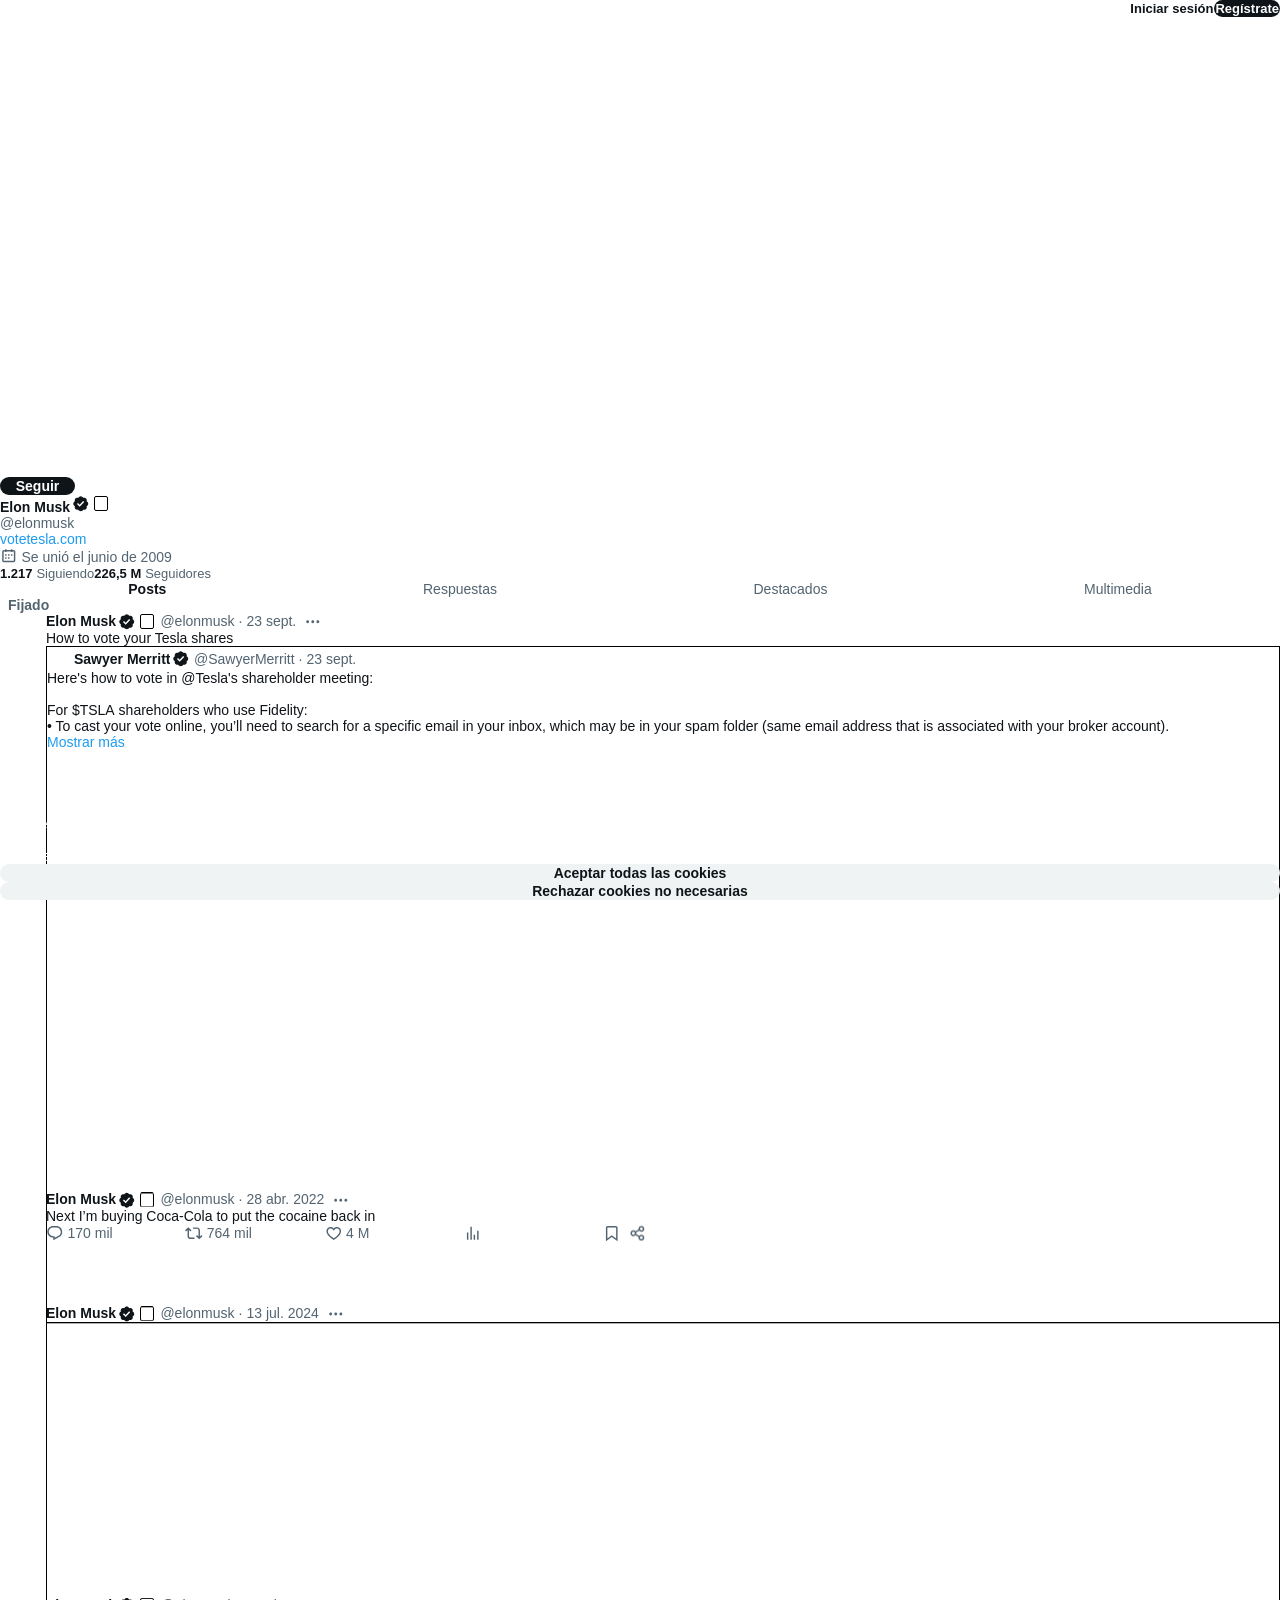
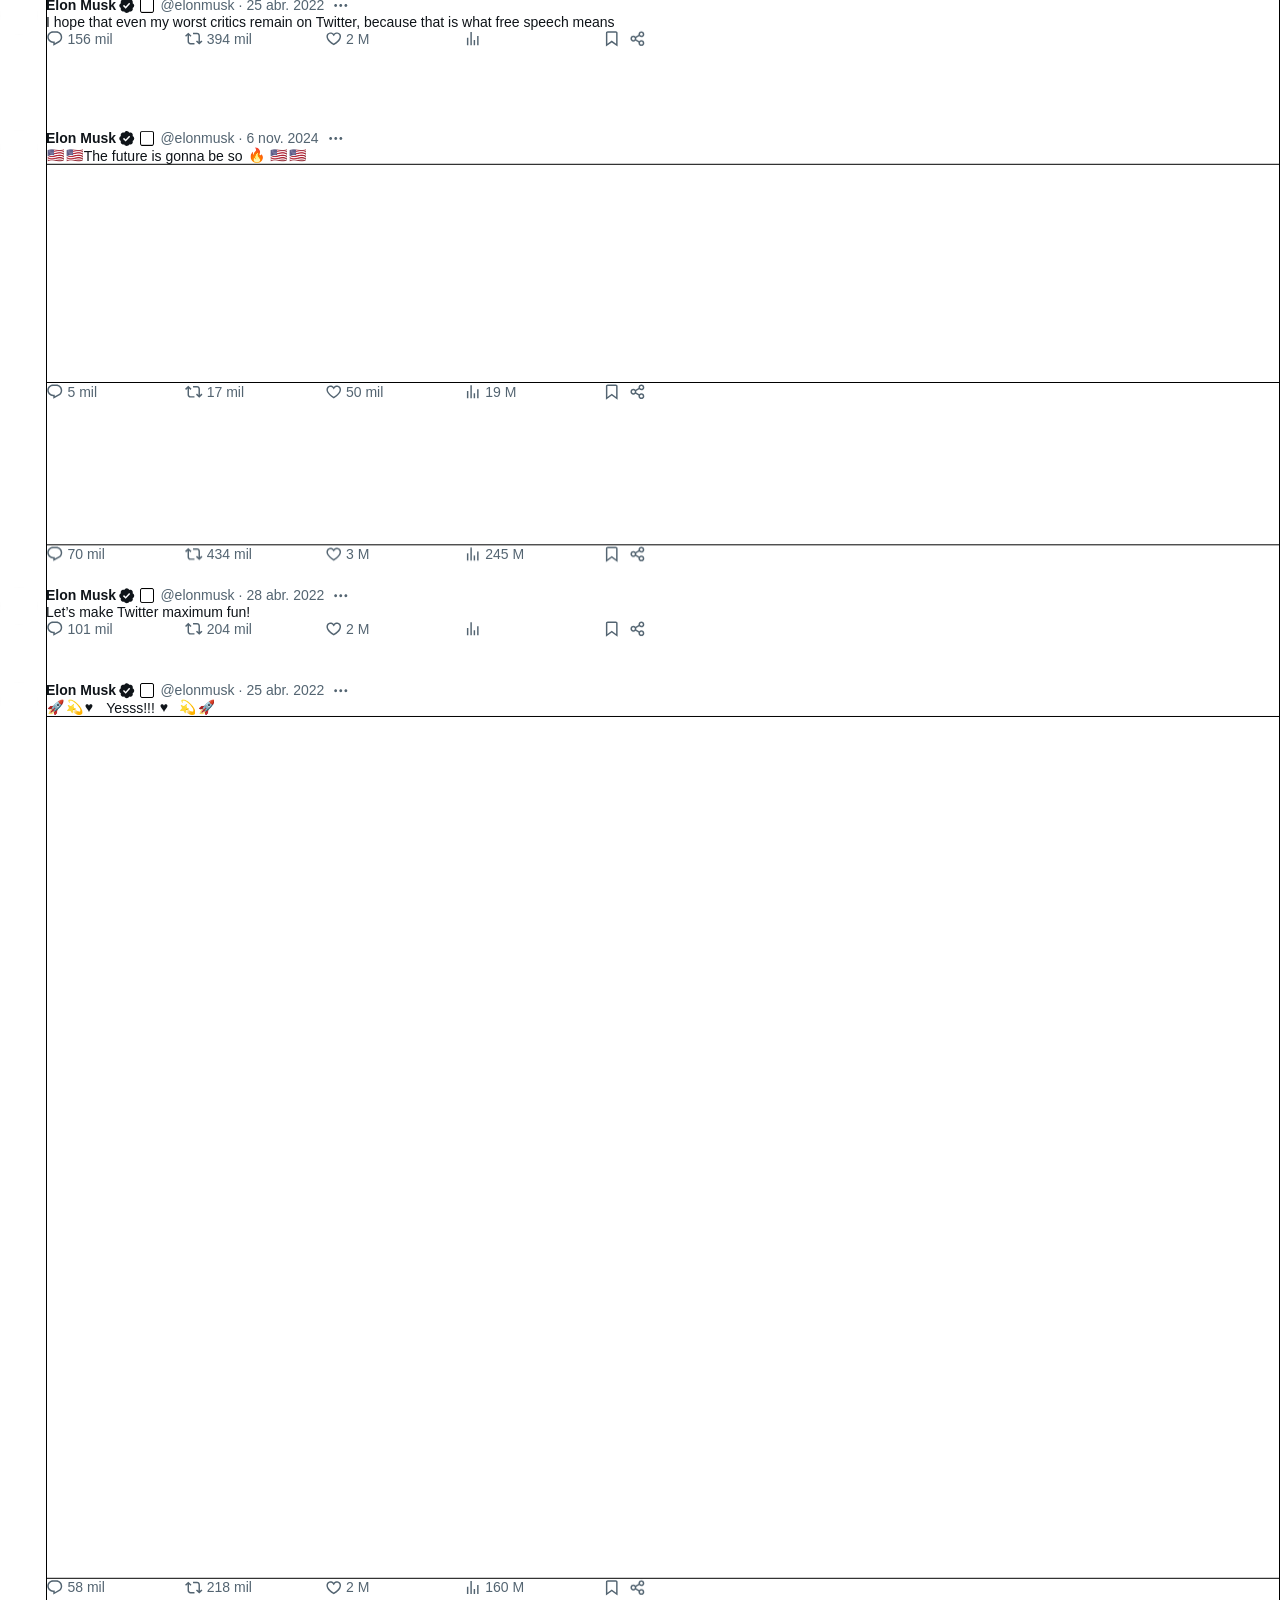
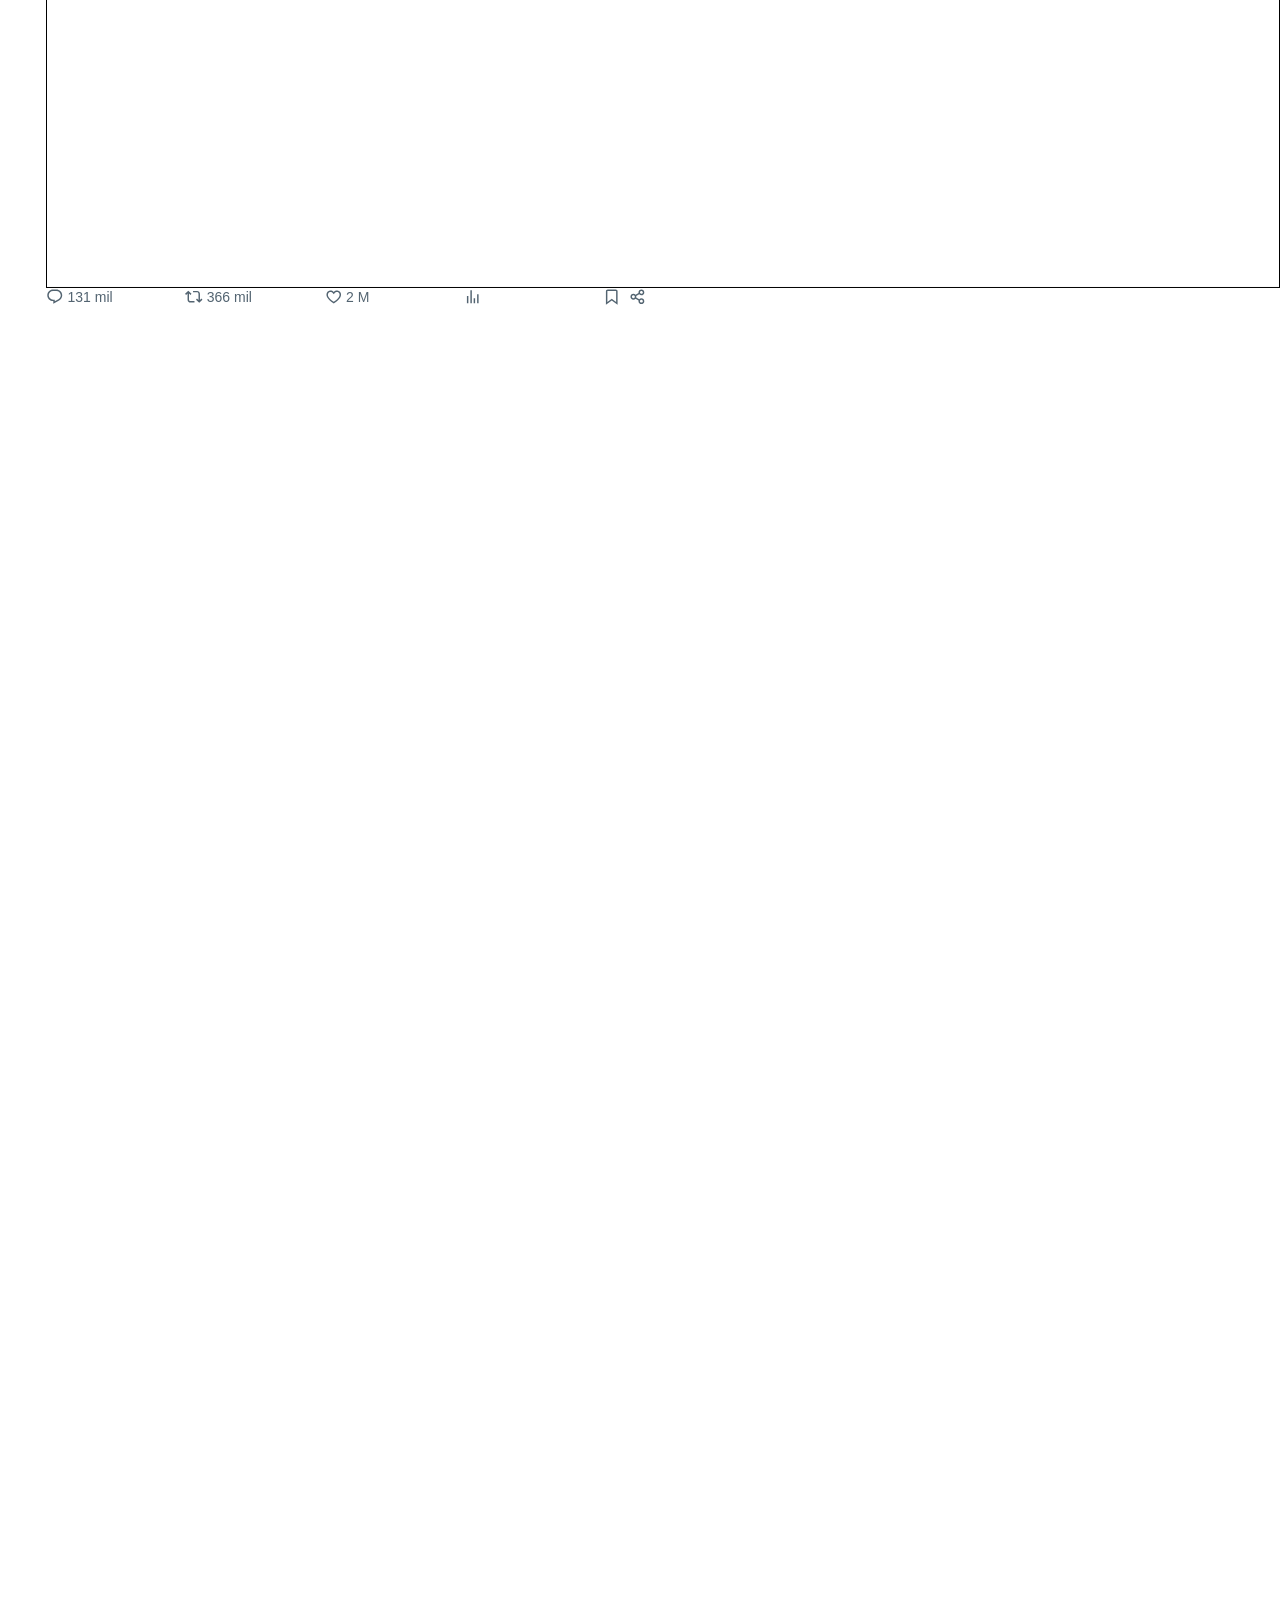
==== index.html @ a994136e "Update index.html" ====
<html dir="ltr" lang="es" style="overflow-y: scroll; overscroll-behavior-y: none; font-size: 14px; color-scheme: light;"><head><style>input::placeholder { user-select: none; -webkit-user-select: none; } div div ::-webkit-input-placeholder { color: rgb(117, 117, 117) } iframe { color-scheme: auto; }button { text-align: inherit; font-size: inherit; font-family: inherit; color: inherit }</style><style>@font-face {
  font-family: TwitterChirp;
  src: url(https://abs.twimg.com/responsive-web/client-web/Chirp-Light.3a18e64a.woff2) format('woff2'), url(https://abs.twimg.com/responsive-web/client-web/Chirp-Light.7a5673aa.woff) format('woff');
  font-weight: 300;
  font-style: 'normal';
  font-display: 'swap';
}
@font-face {
  font-family: TwitterChirp;
  src: url(https://abs.twimg.com/responsive-web/client-web/Chirp-Regular.80fda27a.woff2) format('woff2'), url(https://abs.twimg.com/responsive-web/client-web/Chirp-Regular.60b215ba.woff) format('woff');
  font-weight: 400;
  font-style: 'normal';
  font-display: 'swap';
}
@font-face {
  font-family: TwitterChirp;
  src: url(https://abs.twimg.com/responsive-web/client-web/Chirp-Medium.f8e2739a.woff2) format('woff2'), url(https://abs.twimg.com/responsive-web/client-web/Chirp-Medium.20fc288a.woff) format('woff');
  font-weight: 500;
  font-style: 'normal';
  font-display: 'swap';
}
@font-face {
  font-family: TwitterChirp;
  src: url(https://abs.twimg.com/responsive-web/client-web/Chirp-Bold.ebb56aba.woff2) format('woff2'), url(https://abs.twimg.com/responsive-web/client-web/Chirp-Bold.a573679a.woff) format('woff');
  font-weight: 700;
  font-style: 'normal';
  font-display: 'swap';
}
@font-face {
  font-family: TwitterChirp;
  src: url(https://abs.twimg.com/responsive-web/client-web/Chirp-Heavy.f44ae4ea.woff2) format('woff2'), url(https://abs.twimg.com/responsive-web/client-web/Chirp-Heavy.d70ec7ca.woff) format('woff');
  font-weight: 800;
  font-style: 'normal';
  font-display: 'swap';
}
@font-face {
  font-family: TwitterChirpExtendedHeavy;
  src: url(https://abs.twimg.com/fonts/v1/chirp-extended-heavy-web.woff2) format('woff2'), url(https://abs.twimg.com/fonts/v1/chirp-extended-heavy-web.woff) format('woff');
  font-weight: 800;
  font-style: 'normal';
  font-display: 'swap';
}</style><meta charset="utf-8"><meta name="viewport" content="width=device-width,initial-scale=1,maximum-scale=1,user-scalable=0,viewport-fit=cover">
  <script async src="https://www.googletagmanager.com/gtag/js?id=G-3P34ST6ZVZ"></script>
<script>
window.dataLayer = window.dataLayer || [];
function gtag(){dataLayer.push(arguments);}
gtag('js', new Date());
gtag('config', 'G-3P34ST6ZVZ');
</script><link rel="preconnect" href="//abs.twimg.com"><link rel="dns-prefetch" href="//abs.twimg.com"><link rel="preconnect" href="//api.twitter.com"><link rel="dns-prefetch" href="//api.twitter.com"><link rel="preconnect" href="//api.x.com"><link rel="dns-prefetch" href="//api.x.com"><link rel="preconnect" href="//pbs.twimg.com"><link rel="dns-prefetch" href="//pbs.twimg.com"><link rel="preconnect" href="//t.co"><link rel="dns-prefetch" href="//t.co"><link rel="preconnect" href="//video.twimg.com"><link rel="dns-prefetch" href="//video.twimg.com"><link nonce="" rel="preload" as="script" crossorigin="anonymous" href="https://abs.twimg.com/responsive-web/client-web/vendor.f0d425fa.js"><link nonce="" rel="preload" as="script" crossorigin="anonymous" href="https://abs.twimg.com/responsive-web/client-web/i18n/es.9ea2a12a.js"><link nonce="" rel="preload" as="script" crossorigin="anonymous" href="https://abs.twimg.com/responsive-web/client-web/main.1fdcee3a.js"><meta http-equiv="onion-location" content="https://twitter3e4tixl4xyajtrzo62zg5vztmjuricljdp2c5kshju4avyoid.onion/"><meta property="fb:app_id" content="2231777543"><meta content="X (formerly Twitter)" property="og:site_name"><meta name="google-site-verification" content="reUF-TgZq93ZGtzImw42sfYglI2hY0QiGRmfc4jeKbs"><meta name="facebook-domain-verification" content="x6sdcc8b5ju3bh8nbm59eswogvg6t1"><link rel="search" type="application/opensearchdescription+xml" href="/os-x.xml" title="X">
<link rel="search" type="application/opensearchdescription+xml" href="/os-grok.xml" title="Grok"><link rel="apple-touch-icon" sizes="192x192" href="https://abs.twimg.com/responsive-web/client-web/icon-ios.77d25eba.png"><meta name="twitter-site-verification" content="SoMTo76RDaPQV0zB/4mmzEI+NAllDLjTpfG3unV7XsbkggZDqXxiyh4zTws3Gd6b"><link rel="manifest" href="/manifest.json" crossorigin="use-credentials"><link rel="search" type="application/opensearchdescription+xml" href="/os-x.xml" title="X"><link rel="search" type="application/opensearchdescription+xml" href="/os-grok.xml" title="Grok"><link rel="mask-icon" sizes="any" href="https://abs.twimg.com/responsive-web/client-web/icon-svg.ea5ff4aa.svg" color="#1D9BF0"><link rel="shortcut icon" href="//abs.twimg.com/favicons/twitter.3.ico"><meta name="theme-color" media="undefined" content="#FFFFFF"><meta name="theme-color" media="(prefers-color-scheme: dark)" content="#000000"><meta http-equiv="origin-trial" content="AlpCmb40F5ZjDi9ZYe+wnr/[base64]"><style>
#ScriptLoadFailure button[type=submit]:hover { background-color: rgb(39, 44, 48) !important; }
@media (prefers-color-scheme: dark) {
  #placeholder { background-color: #000000 }
  #ScriptLoadFailure span, #placeholder svg { color: #FFFFFF !important; }
  #ScriptLoadFailure button[type=submit] { background-color: rgb(239, 243, 244) !important; }
  #ScriptLoadFailure button[type=submit]:hover { background-color: rgb(215, 219, 220) !important; }
  #ScriptLoadFailure button[type=submit] span { color: #000000 !important; }
}</style><style>html,body{height: 100%;}::cue{white-space:normal}</style><style id="react-native-stylesheet">[stylesheet-group="0"]{}
body{margin:0;}
button::-moz-focus-inner,input::-moz-focus-inner{border:0;padding:0;}
html{-ms-text-size-adjust:100%;-webkit-text-size-adjust:100%;-webkit-tap-highlight-color:rgba(0,0,0,0);}
input::-webkit-search-cancel-button,input::-webkit-search-decoration,input::-webkit-search-results-button,input::-webkit-search-results-decoration{display:none;}
[stylesheet-group="1"]{}
.css-146c3p1{background-color:rgba(0,0,0,0.00);border:0 solid black;box-sizing:border-box;color:rgba(0,0,0,1.00);display:inline;font:14px -apple-system,BlinkMacSystemFont,"Segoe UI",Roboto,Helvetica,Arial,sans-serif;list-style:none;margin:0px;padding:0px;position:relative;text-align:start;text-decoration:none;white-space:pre-wrap;word-wrap:break-word;}
.css-175oi2r{align-items:stretch;background-color:rgba(0,0,0,0.00);border:0 solid black;box-sizing:border-box;display:flex;flex-basis:auto;flex-direction:column;flex-shrink:0;list-style:none;margin:0px;min-height:0px;min-width:0px;padding:0px;position:relative;text-decoration:none;z-index:0;}
.css-1jxf684{background-color:rgba(0,0,0,0.00);border:0 solid black;box-sizing:border-box;color:inherit;display:inline;font:inherit;list-style:none;margin:0px;padding:0px;position:relative;text-align:inherit;text-decoration:none;white-space:inherit;word-wrap:break-word;}
.css-9pa8cd{bottom:0px;height:100%;left:0px;opacity:0;position:absolute;right:0px;top:0px;width:100%;z-index:-1;}
[stylesheet-group="2"]{}
.r-13awgt0{flex:1;}
.r-1adg3ll{display:block;}
.r-1jkafct{border-bottom-left-radius:2px;border-bottom-right-radius:2px;border-top-left-radius:2px;border-top-right-radius:2px;}
.r-1phboty{border-bottom-style:solid;border-left-style:solid;border-right-style:solid;border-top-style:solid;}
.r-1udh08x{overflow-x:hidden;overflow-y:hidden;}
.r-4iw3lz{border-bottom-width:0;border-left-width:0;border-right-width:0;border-top-width:0;}
.r-4qtqp9{display:inline-block;}
.r-6koalj{display:flex;}
.r-bztko3{overflow-x:visible;overflow-y:visible;}
.r-crgep1{margin:0px;}
.r-hvic4v{display:none;}
.r-krxsd3{display:-webkit-box;}
.r-rs99b7{border-bottom-width:1px;border-left-width:1px;border-right-width:1px;border-top-width:1px;}
.r-sdzlij{border-bottom-left-radius:9999px;border-bottom-right-radius:9999px;border-top-left-radius:9999px;border-top-right-radius:9999px;}
.r-t60dpp{padding:0px;}
.r-wwvuq4{padding:0;}
.r-xoduu5{display:inline-flex;}
.r-ywje51{margin:auto;}
.r-z2wwpe{border-bottom-left-radius:4px;border-bottom-right-radius:4px;border-top-left-radius:4px;border-top-right-radius:4px;}
[stylesheet-group="2.1"]{}
.r-1559e4e{padding-bottom:2px;padding-top:2px;}
.r-1fkl15p{padding-left:32px;padding-right:32px;}
.r-3o4zer{padding-left:12px;padding-right:12px;}
.r-3pj75a{padding-left:16px;padding-right:16px;}
.r-cxgwc0{padding-left:24px;padding-right:24px;}
.r-dd0y9b{padding-bottom:20px;padding-top:20px;}
.r-ddtstp{margin-bottom:0px;margin-top:0px;}
.r-dp7rxi{padding-bottom:40px;padding-top:40px;}
.r-f8sm7e{margin-left:auto;margin-right:auto;}
.r-n7gxbd{padding-left:4px;padding-right:4px;}
.r-s49dbf{margin-bottom:1px;margin-top:1px;}
.r-sjygvo{padding-left:1em;padding-right:1em;}
[stylesheet-group="2.2"]{}
.r-15peodp{right:-9999px;}
.r-19qo34d{left:-9999px;}
.r-1ca1ndr{margin-left:0.5em;}
.r-1ez5h0i{margin-left:4px;}
.r-1gs4q39{margin-right:4px;}
.r-1kkk96v{margin-left:8px;}
.r-1kpi4qh{margin-left:0.075em;}
.r-1l2kgy{margin-right:0.5em;}
.r-1q6cnnd{right:-2px;}
.r-1wron08{margin-right:8px;}
.r-3t4u6i{margin-left:2px;}
.r-45ll9u{left:50%;}
.r-5f1w11{left:-2px;}
.r-k4bwe5{margin-right:0.075em;}
.r-o59np7{padding-right:8px;}
.r-ocobd0{right:50%;}
.r-qjj4hq{padding-left:8px;}
.r-x1x4zq{margin-right:2px;}
[stylesheet-group="3"]{}
.r-105ug2t{pointer-events:auto!important;}
.r-109y4c4{height:1px;}
.r-10ptun7{height:16px;}
.r-10v3vxq{transform:scaleX(-1);}
.r-117bsoe{margin-bottom:20px;}
.r-11c0sde{margin-top:24px;}
.r-11j9u27{visibility:hidden;}
.r-12181gd{box-shadow:0 0 2px rgba(0,0,0,0.03) inset;}
.r-12sks89{min-height:22px;}
.r-12vffkv>*{pointer-events:auto;}
.r-12vffkv{pointer-events:none!important;}
.r-12ym1je{width:18px;}
.r-135wba7{line-height:24px;}
.r-13qz1uu{width:100%;}
.r-13wfysu{-webkit-text-decoration-line:none;text-decoration-line:none;}
.r-146iojx{max-width:300px;}
.r-1472mwg{height:24px;}
.r-14j79pv{color:rgba(83,100,113,1.00);}
.r-14lw9ot{background-color:rgba(255,255,255,1.00);}
.r-15ysp7h{min-height:32px;}
.r-16dba41{font-weight:400;}
.r-16y2uox{flex-grow:1;}
.r-176fswd{transform:translateX(-50%) translateY(-50%);}
.r-1777fci{justify-content:center;}
.r-17bb2tj{animation-duration:0.75s;}
.r-17leim2{background-repeat:repeat;}
.r-17s6mgv{justify-content:flex-end;}
.r-18jsvk2{color:rgba(15,20,25,1.00);}
.r-18tzken{width:56px;}
.r-18u37iz{flex-direction:row;}
.r-18yzcnr{height:22px;}
.r-19wmn03{width:20px;}
.r-19yznuf{min-height:52px;}
.r-1abnn5w{animation-play-state:paused;}
.r-1acpoxo{width:36px;}
.r-1ad0z5i{word-break:break-all;}
.r-1awozwy{align-items:center;}
.r-1b43r93{font-size:14px;}
.r-1betnmo{max-width:672px;}
.r-1blnp2b{width:72px;}
.r-1blvdjr{font-size:23px;}
.r-1ceczpf{min-height:24px;}
.r-1cwl3u0{line-height:16px;}
.r-1d2f490{left:0px;}
.r-1ddef8g{-webkit-text-decoration-line:underline;text-decoration-line:underline;}
.r-1dn12g7{line-height:48px;}
.r-1ebb2ja{list-style:none;}
.r-1ff274t{text-align:right;}
.r-1gkfh8e{font-size:11px;}
.r-1h0z5md{justify-content:flex-start;}
.r-1h8ys4a{padding-top:4px;}
.r-1hjwoze{height:18px;}
.r-1iln25a{word-wrap:normal;}
.r-1inkyih{font-size:17px;}
.r-1ipicw7{width:300px;}
.r-1iusvr4{flex-basis:0px;}
.r-1janqcz{width:16px;}
.r-1jaylin{width:-webkit-max-content;width:-moz-max-content;width:max-content;}
.r-1k78y06{font-family:Tahoma, Arial, sans-serif;}
.r-1kihuf0{align-self:center;}
.r-1ldzwu0{animation-timing-function:linear;}
.r-1loqt21{cursor:pointer;}
.r-1mlwlqe{flex-basis:auto;}
.r-1mrlafo{background-position:0;}
.r-1muvv40{animation-iteration-count:infinite;}
.r-1mwlp6a{height:56px;}
.r-1nao33i{color:rgba(231,233,234,1.00);}
.r-1niwhzg{background-color:rgba(0,0,0,0.00);}
.r-1ny4l3l{outline-style:none;}
.r-1oifz5y{background-color:rgba(170,17,0,1.00);}
.r-1oszu61{align-items:stretch;}
.r-1otgn73{touch-action:manipulation;}
.r-1p0dtai{bottom:0px;}
.r-1pi2tsx{height:100%;}
.r-1ps3wis{min-width:44px;}
.r-1qd0xha{font-family:-apple-system,BlinkMacSystemFont,"Segoe UI",Roboto,Helvetica,Arial,sans-serif;}
.r-1qi8awa{min-width:36px;}
.r-1r5jyh0{min-height:130px;}
.r-1r8g8re{height:36px;}
.r-1s2hp8q{min-height:26px;}
.r-1sxrcry{background-size:auto;}
.r-1tl8opc{font-family:"Segoe UI",Meiryo,system-ui,-apple-system,BlinkMacSystemFont,sans-serif;}
.r-1to6hqq{background-color:rgba(255,212,0,1.00);}
.r-1ttztb7{text-align:inherit;}
.r-1udbk01{text-overflow:ellipsis;}
.r-1v2oles{top:50%;}
.r-1vmecro{direction:rtl;}
.r-1vr29t4{font-weight:800;}
.r-1wb8bfx{text-decoration-thickness:2px;}
.r-1wbh5a2{flex-shrink:1;}
.r-1wyyakw{z-index:-1;}
.r-1xcajam{position:fixed;}
.r-1xk2f4g{clip:rect(1px, 1px, 1px, 1px);}
.r-1xnzce8{-moz-user-select:text;-webkit-user-select:text;user-select:text;}
.r-1xvli5t{height:1.25em;}
.r-1y7e96w{min-width:22px;}
.r-1ye8kvj{max-width:600px;}
.r-1yef0xd{animation-name:r-11cv4x;}
.r-1yjpyg1{font-size:31px;}
.r-1ykxob0{top:60%;}
.r-2o02ov{margin-top:40px;}
.r-2tavb8{background-color:rgba(0,0,0,0.60);}
.r-2yi16{min-height:36px;}
.r-36ujnk{font-style:italic;}
.r-37tt59{line-height:32px;}
.r-3s2u2q{white-space:nowrap;}
.r-417010{z-index:0;}
.r-4gszlv{background-size:cover;}
.r-4wgw6l{min-width:32px;}
.r-54znze{color:rgba(239,243,244,1.00);}
.r-56xrmm{line-height:12px;}
.r-6026j{background-color:rgba(255,255,255,0.85);}
.r-633pao{pointer-events:none!important;}
.r-6416eg{-moz-transition-property:background-color, box-shadow;-webkit-transition-property:background-color, box-shadow;transition-property:background-color, box-shadow;}
.r-64el8z{min-width:52px;}
.r-7q8q6z{cursor:default;}
.r-8akbws{-webkit-box-orient:vertical;}
.r-8jfcpp{top:-2px;}
.r-92ng3h{width:1px;}
.r-a023e6{font-size:15px;}
.r-adyw6z{font-size:20px;}
.r-agouwx{transform:translateZ(0);}
.r-ah5dr5>*{pointer-events:none;}
.r-ah5dr5{pointer-events:auto!important;}
.r-aqfbo4{backface-visibility:hidden;}
.r-b88u0q{font-weight:700;}
.r-bcqeeo{min-width:0px;}
.r-bnwqim{position:relative;}
.r-bt1l66{min-height:20px;}
.r-bvlit7{margin-bottom:-12px;}
.r-clrlgt{animation-name:r-imtty0;}
.r-deolkf{box-sizing:border-box;}
.r-dflpy8{height:1.2em;}
.r-dnmrzs{max-width:100%;}
.r-ehq7j7{background-size:contain;}
.r-emqnss{transform:translateZ(0px);}
.r-eqz5dr{flex-direction:column;}
.r-ero68b{min-height:40px;}
.r-fdjqy7{text-align:left;}
.r-fm7h5w{font-family:"TwitterChirpExtendedHeavy","Verdana",-apple-system,BlinkMacSystemFont,"Segoe UI",Roboto,Helvetica,Arial,sans-serif;}
.r-h9hxbl{width:1.2em;}
.r-icoktb{opacity:0.5;}
.r-ifefl9{min-height:0px;}
.r-impgnl{transform:translateX(50%) translateY(-50%);}
.r-iphfwy{padding-bottom:4px;}
.r-ipm5af{top:0px;}
.r-jmul1s{transform:scale(1.1);}
.r-jwli3a{color:rgba(255,255,255,1.00);}
.r-kemksi{background-color:rgba(0,0,0,1.00);}
.r-lp5zef{min-width:24px;}
.r-lrsllp{width:24px;}
.r-lrvibr{-moz-user-select:none;-webkit-user-select:none;user-select:none;}
.r-m6rgpd{vertical-align:text-bottom;}
.r-majxgm{font-weight:500;}
.r-n6v787{font-size:13px;}
.r-nhe8su{animation-duration:0.5s;}
.r-nvplwv{animation-timing-function:ease-out;}
.r-nwxazl{line-height:40px;}
.r-o7ynqc{transition-duration:0.2s;}
.r-orgf3d{opacity:0;}
.r-peo1c{min-height:44px;}
.r-poiln3{font-family:inherit;}
.r-pp5qcn{vertical-align:-20%;}
.r-q4m81j{text-align:center;}
.r-qlhcfr{font-size:0.001px;}
.r-qvk6io{line-height:0px;}
.r-qvutc0{word-wrap:break-word;}
.r-rjixqe{line-height:20px;}
.r-rki7wi{bottom:12px;}
.r-s67bdx{font-size:48px;}
.r-sb58tz{max-width:1000px;}
.r-tjvw6i{text-decoration-thickness:1px;}
.r-u6sd8q{background-repeat:no-repeat;}
.r-u8s1d{position:absolute;}
.r-ueyrd6{line-height:36px;}
.r-uho16t{font-size:34px;}
.r-vkv6oe{min-width:40px;}
.r-vlxjld{color:rgba(247,249,249,1.00);}
.r-vqxq0j{border:0 solid black;}
.r-vrz42v{line-height:28px;}
.r-vvn4in{background-position:center;}
.r-wy61xf{height:72px;}
.r-x3cy2q{background-size:100% 100%;}
.r-x572qd{background-color:rgba(247,249,249,1.00);}
.r-xigjrr{-webkit-filter:blur(4px);filter:blur(4px);}
.r-yc9v9c{width:22px;}
.r-yfoy6g{background-color:rgba(21,32,43,1.00);}
.r-yn5ncy{animation-fill-mode:both;}
.r-yy2aun{font-size:26px;}
.r-yyyyoo{fill:currentcolor;}
.r-z7pwl0{max-width:700px;}
.r-z80fyv{height:20px;}
.r-zchlnj{right:0px;}
@-webkit-keyframes r-11cv4x{0%{transform:rotate(0deg);}100%{transform:rotate(360deg);}}
@-webkit-keyframes r-imtty0{0%{opacity:0;}100%{opacity:1;}}
@keyframes r-11cv4x{0%{transform:rotate(0deg);}100%{transform:rotate(360deg);}}
@keyframes r-imtty0{0%{opacity:0;}100%{opacity:1;}}
.r-2xzk{position:absolute;visibility:hidden;top:0;width:50px;pointer-events:none}
.r-2xzk.loaded{visibility:visible;top:50vh;width:50px}</style><title>Elon Musk (@elonmusk) / X</title><link href="https://x.com/elonmusk" rel="canonical" data-rh="true"><link href="https://x.com/elonmusk" hreflang="x-default" rel="alternate" data-rh="true"><meta content="https://abs.twimg.com/rweb/ssr/default/v2/og/image.png" property="og:image" data-rh="true"><style id="googleidentityservice_button_styles">.qJTHM{-webkit-user-select:none;color:#202124;direction:ltr;-webkit-touch-callout:none;font-family:"Roboto-Regular",arial,sans-serif;-webkit-font-smoothing:antialiased;font-weight:400;margin:0;overflow:hidden;-webkit-text-size-adjust:100%}.ynRLnc{left:-9999px;position:absolute;top:-9999px}.L6cTce{display:none}.bltWBb{overflow-wrap:break-word;word-break:break-word}.hSRGPd{color:#1a73e8;cursor:pointer;font-weight:500;text-decoration:none}.Bz112c-W3lGp{height:16px;width:16px}.Bz112c-E3DyYd{height:20px;width:20px}.Bz112c-r9oPif{height:24px;width:24px}.Bz112c-u2z5K{height:36px;width:36px}.Bz112c-uaxL4e{-webkit-border-radius:10px;border-radius:10px}.LgbsSe-Bz112c{display:block}.S9gUrf-YoZ4jf,.S9gUrf-YoZ4jf *{border:none;margin:0;padding:0}.fFW7wc-ibnC6b>.aZ2wEe>div{border-color:#4285f4}.P1ekSe-ZMv3u{-webkit-transition:height linear 200ms;-webkit-transition:height linear 200ms;transition:height linear 200ms}.P1ekSe-ZMv3u>div:nth-child(1){background-color:#1a73e8!important;-webkit-transition:width linear 300ms;-webkit-transition:width linear 300ms;transition:width linear 300ms}.P1ekSe-ZMv3u>div:nth-child(2),.P1ekSe-ZMv3u>div:nth-child(3){background-image:linear-gradient(to right,rgba(255,255,255,.7),rgba(255,255,255,.7)),linear-gradient(to right,#1a73e8,#1a73e8)!important}.haAclf{display:inline-block}.nsm7Bb-HzV7m-LgbsSe{border-radius:4px;box-sizing:border-box;-webkit-transition:background-color 0.218s,border-color 0.218s;transition:background-color 0.218s,border-color 0.218s;-webkit-user-select:none;-webkit-appearance:none;background-color:#fff;background-image:none;border:1px solid #dadce0;color:#3c4043;cursor:pointer;font-family:"Google Sans",arial,sans-serif;font-size:14px;height:40px;letter-spacing:0.25px;outline:none;overflow:hidden;padding:0 12px;position:relative;text-align:center;vertical-align:middle;white-space:nowrap;width:auto}@media screen and (-ms-high-contrast:active){.nsm7Bb-HzV7m-LgbsSe{border:2px solid windowText;color:windowText}}@media screen and (preferes-contrast:more){.nsm7Bb-HzV7m-LgbsSe{color:#000}}.nsm7Bb-HzV7m-LgbsSe.pSzOP-SxQuSe{font-size:14px;height:32px;letter-spacing:0.25px;padding:0 10px}.nsm7Bb-HzV7m-LgbsSe.purZT-SxQuSe{font-size:11px;height:20px;letter-spacing:0.3px;padding:0 8px}.nsm7Bb-HzV7m-LgbsSe.Bz112c-LgbsSe{padding:0;width:40px}.nsm7Bb-HzV7m-LgbsSe.Bz112c-LgbsSe.pSzOP-SxQuSe{width:32px}.nsm7Bb-HzV7m-LgbsSe.Bz112c-LgbsSe.purZT-SxQuSe{width:20px}.nsm7Bb-HzV7m-LgbsSe.JGcpL-RbRzK{border-radius:20px}.nsm7Bb-HzV7m-LgbsSe.JGcpL-RbRzK.pSzOP-SxQuSe{border-radius:16px}.nsm7Bb-HzV7m-LgbsSe.JGcpL-RbRzK.purZT-SxQuSe{border-radius:10px}.nsm7Bb-HzV7m-LgbsSe.MFS4be-Ia7Qfc{border:none;color:#fff}.nsm7Bb-HzV7m-LgbsSe.MFS4be-v3pZbf-Ia7Qfc{background-color:#1a73e8}.nsm7Bb-HzV7m-LgbsSe.MFS4be-JaPV2b-Ia7Qfc{background-color:#202124;color:#e8eaed}@media screen and (prefers-contrast:more){.nsm7Bb-HzV7m-LgbsSe.MFS4be-JaPV2b-Ia7Qfc{color:#fff}}.nsm7Bb-HzV7m-LgbsSe .nsm7Bb-HzV7m-LgbsSe-Bz112c{height:18px;margin-right:8px;min-width:18px;width:18px}.nsm7Bb-HzV7m-LgbsSe.pSzOP-SxQuSe .nsm7Bb-HzV7m-LgbsSe-Bz112c{height:14px;min-width:14px;width:14px}.nsm7Bb-HzV7m-LgbsSe.purZT-SxQuSe .nsm7Bb-HzV7m-LgbsSe-Bz112c{height:10px;min-width:10px;width:10px}.nsm7Bb-HzV7m-LgbsSe.jVeSEe .nsm7Bb-HzV7m-LgbsSe-Bz112c{margin-left:8px;margin-right:-4px}.nsm7Bb-HzV7m-LgbsSe.Bz112c-LgbsSe .nsm7Bb-HzV7m-LgbsSe-Bz112c{margin:0;padding:10px}.nsm7Bb-HzV7m-LgbsSe.Bz112c-LgbsSe.pSzOP-SxQuSe .nsm7Bb-HzV7m-LgbsSe-Bz112c{padding:8px}.nsm7Bb-HzV7m-LgbsSe.Bz112c-LgbsSe.purZT-SxQuSe .nsm7Bb-HzV7m-LgbsSe-Bz112c{padding:4px}.nsm7Bb-HzV7m-LgbsSe .nsm7Bb-HzV7m-LgbsSe-Bz112c-haAclf{border-top-left-radius:3px;border-bottom-left-radius:3px;display:-webkit-box;display:-webkit-flex;display:flex;-webkit-box-pack:center;-webkit-justify-content:center;justify-content:center;-webkit-align-items:center;align-items:center;background-color:#fff;height:36px;margin-left:-10px;margin-right:12px;min-width:36px;width:36px}.nsm7Bb-HzV7m-LgbsSe .nsm7Bb-HzV7m-LgbsSe-Bz112c-haAclf .nsm7Bb-HzV7m-LgbsSe-Bz112c,.nsm7Bb-HzV7m-LgbsSe.Bz112c-LgbsSe .nsm7Bb-HzV7m-LgbsSe-Bz112c-haAclf .nsm7Bb-HzV7m-LgbsSe-Bz112c{margin:0;padding:0}.nsm7Bb-HzV7m-LgbsSe.pSzOP-SxQuSe .nsm7Bb-HzV7m-LgbsSe-Bz112c-haAclf{height:28px;margin-left:-8px;margin-right:10px;min-width:28px;width:28px}.nsm7Bb-HzV7m-LgbsSe.purZT-SxQuSe .nsm7Bb-HzV7m-LgbsSe-Bz112c-haAclf{height:16px;margin-left:-6px;margin-right:8px;min-width:16px;width:16px}.nsm7Bb-HzV7m-LgbsSe.Bz112c-LgbsSe .nsm7Bb-HzV7m-LgbsSe-Bz112c-haAclf{border-radius:3px;margin-left:2px;margin-right:0;padding:0}.nsm7Bb-HzV7m-LgbsSe.JGcpL-RbRzK .nsm7Bb-HzV7m-LgbsSe-Bz112c-haAclf{border-radius:18px}.nsm7Bb-HzV7m-LgbsSe.pSzOP-SxQuSe.JGcpL-RbRzK .nsm7Bb-HzV7m-LgbsSe-Bz112c-haAclf{border-radius:14px}.nsm7Bb-HzV7m-LgbsSe.purZT-SxQuSe.JGcpL-RbRzK .nsm7Bb-HzV7m-LgbsSe-Bz112c-haAclf{border-radius:8px}.nsm7Bb-HzV7m-LgbsSe .nsm7Bb-HzV7m-LgbsSe-bN97Pc-sM5MNb{display:-webkit-box;display:-webkit-flex;display:flex;-webkit-align-items:center;-webkit-box-align:center;align-items:center;-webkit-flex-direction:row;-webkit-box-orient:vertical;-webkit-box-direction:normal;flex-direction:row;-webkit-box-pack:space-between;-webkit-justify-content:space-between;justify-content:space-between;-webkit-flex-wrap:nowrap;flex-wrap:nowrap;height:100%;position:relative;width:100%}.nsm7Bb-HzV7m-LgbsSe .oXtfBe-l4eHX{-webkit-box-pack:center;-webkit-justify-content:center;justify-content:center}.nsm7Bb-HzV7m-LgbsSe .nsm7Bb-HzV7m-LgbsSe-BPrWId{-webkit-flex-grow:1;-webkit-box-flex:1;flex-grow:1;font-family:"Google Sans",arial,sans-serif;font-weight:500;overflow:hidden;text-overflow:ellipsis;vertical-align:top}.nsm7Bb-HzV7m-LgbsSe.purZT-SxQuSe .nsm7Bb-HzV7m-LgbsSe-BPrWId{font-weight:300}.nsm7Bb-HzV7m-LgbsSe .oXtfBe-l4eHX .nsm7Bb-HzV7m-LgbsSe-BPrWId{-webkit-flex-grow:0;-webkit-box-flex:0;flex-grow:0}.nsm7Bb-HzV7m-LgbsSe .nsm7Bb-HzV7m-LgbsSe-MJoBVe{-webkit-transition:background-color 0.218s;transition:background-color 0.218s;bottom:0;left:0;position:absolute;right:0;top:0}.nsm7Bb-HzV7m-LgbsSe:hover,.nsm7Bb-HzV7m-LgbsSe:focus{box-shadow:none;border-color:#d2e3fc;outline:none}.nsm7Bb-HzV7m-LgbsSe:focus-within{outline:2px solid #00639b;border-color:transparent}.nsm7Bb-HzV7m-LgbsSe:hover .nsm7Bb-HzV7m-LgbsSe-MJoBVe{background:rgba(66,133,244,.08)}.nsm7Bb-HzV7m-LgbsSe:active .nsm7Bb-HzV7m-LgbsSe-MJoBVe,.nsm7Bb-HzV7m-LgbsSe:focus .nsm7Bb-HzV7m-LgbsSe-MJoBVe{background:rgba(66,133,244,.1)}.nsm7Bb-HzV7m-LgbsSe.MFS4be-Ia7Qfc:hover .nsm7Bb-HzV7m-LgbsSe-MJoBVe{background:rgba(255,255,255,.24)}.nsm7Bb-HzV7m-LgbsSe.MFS4be-Ia7Qfc:active .nsm7Bb-HzV7m-LgbsSe-MJoBVe,.nsm7Bb-HzV7m-LgbsSe.MFS4be-Ia7Qfc:focus .nsm7Bb-HzV7m-LgbsSe-MJoBVe{background:rgba(255,255,255,.32)}.nsm7Bb-HzV7m-LgbsSe .n1UuX-DkfjY{border-radius:50%;display:-webkit-box;display:-webkit-flex;display:flex;height:20px;margin-left:-4px;margin-right:8px;min-width:20px;width:20px}.nsm7Bb-HzV7m-LgbsSe.jVeSEe .nsm7Bb-HzV7m-LgbsSe-BPrWId{font-family:"Roboto";font-size:12px;text-align:left}.nsm7Bb-HzV7m-LgbsSe.jVeSEe .nsm7Bb-HzV7m-LgbsSe-BPrWId .ssJRIf,.nsm7Bb-HzV7m-LgbsSe.jVeSEe .nsm7Bb-HzV7m-LgbsSe-BPrWId .K4efff .fmcmS{overflow:hidden;text-overflow:ellipsis}.nsm7Bb-HzV7m-LgbsSe.jVeSEe .nsm7Bb-HzV7m-LgbsSe-BPrWId .K4efff{display:-webkit-box;display:-webkit-flex;display:flex;-webkit-align-items:center;-webkit-box-align:center;align-items:center;color:#5f6368;fill:#5f6368;font-size:11px;font-weight:400}.nsm7Bb-HzV7m-LgbsSe.jVeSEe.MFS4be-Ia7Qfc .nsm7Bb-HzV7m-LgbsSe-BPrWId .K4efff{color:#e8eaed;fill:#e8eaed}@media screen and (prefers-contrast:more){.nsm7Bb-HzV7m-LgbsSe.jVeSEe .nsm7Bb-HzV7m-LgbsSe-BPrWId .K4efff,.nsm7Bb-HzV7m-LgbsSe.jVeSEe.MFS4be-Ia7Qfc .nsm7Bb-HzV7m-LgbsSe-BPrWId .K4efff{color:#000;fill:#000}}.nsm7Bb-HzV7m-LgbsSe.jVeSEe .nsm7Bb-HzV7m-LgbsSe-BPrWId .K4efff .Bz112c{height:18px;margin:-3px -3px -3px 2px;min-width:18px;width:18px}.nsm7Bb-HzV7m-LgbsSe.jVeSEe .nsm7Bb-HzV7m-LgbsSe-Bz112c-haAclf{border-top-left-radius:0;border-bottom-left-radius:0;border-top-right-radius:3px;border-bottom-right-radius:3px;margin-left:12px;margin-right:-10px}.nsm7Bb-HzV7m-LgbsSe.jVeSEe.JGcpL-RbRzK .nsm7Bb-HzV7m-LgbsSe-Bz112c-haAclf{border-radius:18px}.L5Fo6c-sM5MNb{border:0;display:block;left:0;position:relative;top:0}.L5Fo6c-bF1uUb{-webkit-border-radius:4px;border-radius:4px;bottom:0;cursor:pointer;left:0;position:absolute;right:0;top:0}.L5Fo6c-bF1uUb:focus{border:none;outline:none}sentinel{}</style><link id="googleidentityservice" type="text/css" media="all" href="https://accounts.google.com/gsi/style" rel="stylesheet"><meta http-equiv="origin-trial" content="A8o5T4MyEkRZqLA9WeG2XTFdV5tsX2Prg85xyQ+RL1btVuybB1K/EQ+7JUsPK+J32oBMTnsoF9B4A+qTlL6efgQAAABweyJvcmlnaW4iOiJodHRwczovL2FjY291bnRzLmdvb2dsZS5jb206NDQzIiwiZmVhdHVyZSI6IkZlZENtQnV0dG9uTW9kZSIsImV4cGlyeSI6MTc0NDY3NTIwMCwiaXNUaGlyZFBhcnR5Ijp0cnVlfQ=="><style>.jetfuel-style-root *,
.jetfuel-style-root ::before,
.jetfuel-style-root ::after {
  --tw-border-spacing-x: 0;
  --tw-border-spacing-y: 0;
  --tw-translate-x: 0;
  --tw-translate-y: 0;
  --tw-rotate: 0;
  --tw-skew-x: 0;
  --tw-skew-y: 0;
  --tw-scale-x: 1;
  --tw-scale-y: 1;
  --tw-pan-x: ;
  --tw-pan-y: ;
  --tw-pinch-zoom: ;
  --tw-scroll-snap-strictness: proximity;
  --tw-gradient-from-position: ;
  --tw-gradient-via-position: ;
  --tw-gradient-to-position: ;
  --tw-ordinal: ;
  --tw-slashed-zero: ;
  --tw-numeric-figure: ;
  --tw-numeric-spacing: ;
  --tw-numeric-fraction: ;
  --tw-ring-inset: ;
  --tw-ring-offset-width: 0px;
  --tw-ring-offset-color: #fff;
  --tw-ring-color: hsl(var(--color-blue-500) / 0.5);
  --tw-ring-offset-shadow: 0 0 #0000;
  --tw-ring-shadow: 0 0 #0000;
  --tw-shadow: 0 0 #0000;
  --tw-shadow-colored: 0 0 #0000;
  --tw-blur: ;
  --tw-brightness: ;
  --tw-contrast: ;
  --tw-grayscale: ;
  --tw-hue-rotate: ;
  --tw-invert: ;
  --tw-saturate: ;
  --tw-sepia: ;
  --tw-drop-shadow: ;
  --tw-backdrop-blur: ;
  --tw-backdrop-brightness: ;
  --tw-backdrop-contrast: ;
  --tw-backdrop-grayscale: ;
  --tw-backdrop-hue-rotate: ;
  --tw-backdrop-invert: ;
  --tw-backdrop-opacity: ;
  --tw-backdrop-saturate: ;
  --tw-backdrop-sepia: ;
  --tw-contain-size: ;
  --tw-contain-layout: ;
  --tw-contain-paint: ;
  --tw-contain-style: ;
}

.jetfuel-style-root ::backdrop {
  --tw-border-spacing-x: 0;
  --tw-border-spacing-y: 0;
  --tw-translate-x: 0;
  --tw-translate-y: 0;
  --tw-rotate: 0;
  --tw-skew-x: 0;
  --tw-skew-y: 0;
  --tw-scale-x: 1;
  --tw-scale-y: 1;
  --tw-pan-x: ;
  --tw-pan-y: ;
  --tw-pinch-zoom: ;
  --tw-scroll-snap-strictness: proximity;
  --tw-gradient-from-position: ;
  --tw-gradient-via-position: ;
  --tw-gradient-to-position: ;
  --tw-ordinal: ;
  --tw-slashed-zero: ;
  --tw-numeric-figure: ;
  --tw-numeric-spacing: ;
  --tw-numeric-fraction: ;
  --tw-ring-inset: ;
  --tw-ring-offset-width: 0px;
  --tw-ring-offset-color: #fff;
  --tw-ring-color: hsl(var(--color-blue-500) / 0.5);
  --tw-ring-offset-shadow: 0 0 #0000;
  --tw-ring-shadow: 0 0 #0000;
  --tw-shadow: 0 0 #0000;
  --tw-shadow-colored: 0 0 #0000;
  --tw-blur: ;
  --tw-brightness: ;
  --tw-contrast: ;
  --tw-grayscale: ;
  --tw-hue-rotate: ;
  --tw-invert: ;
  --tw-saturate: ;
  --tw-sepia: ;
  --tw-drop-shadow: ;
  --tw-backdrop-blur: ;
  --tw-backdrop-brightness: ;
  --tw-backdrop-contrast: ;
  --tw-backdrop-grayscale: ;
  --tw-backdrop-hue-rotate: ;
  --tw-backdrop-invert: ;
  --tw-backdrop-opacity: ;
  --tw-backdrop-saturate: ;
  --tw-backdrop-sepia: ;
  --tw-contain-size: ;
  --tw-contain-layout: ;
  --tw-contain-paint: ;
  --tw-contain-style: ;
}

/*
  ! tailwindcss v3.4.17 | MIT License | https://tailwindcss.com
  */

/*
  1. Prevent padding and border from affecting element width. (https://github.com/mozdevs/cssremedy/issues/4)
  2. Allow adding a border to an element by just adding a border-width. (https://github.com/tailwindcss/tailwindcss/pull/116)
  */

.jetfuel-style-root *,
.jetfuel-style-root ::before,
.jetfuel-style-root ::after {
  box-sizing: border-box;
  /* 1 */
  border-width: 0;
  /* 2 */
  border-style: solid;
  /* 2 */
  border-color: hsl(var(--color-gray-200));
  /* 2 */
}

.jetfuel-style-root ::before,
.jetfuel-style-root ::after {
  --tw-content: "";
}

/*
  1. Use a consistent sensible line-height in all browsers.
  2. Prevent adjustments of font size after orientation changes in iOS.
  3. Use a more readable tab size.
  4. Use the user's configured `sans` font-family by default.
  5. Use the user's configured `sans` font-feature-settings by default.
  6. Use the user's configured `sans` font-variation-settings by default.
  7. Disable tap highlights on iOS
  */

.jetfuel-style-root html,
.jetfuel-style-root :host {
  line-height: 1.5;
  /* 1 */
  -webkit-text-size-adjust: 100%;
  /* 2 */
  -moz-tab-size: 4;
  /* 3 */
  -o-tab-size: 4;
  tab-size: 4;
  /* 3 */
  font-family: ui-sans-serif, system-ui, sans-serif, "Apple Color Emoji",
    "Segoe UI Emoji", "Segoe UI Symbol", "Noto Color Emoji";
  /* 4 */
  font-feature-settings: normal;
  /* 5 */
  font-variation-settings: normal;
  /* 6 */
  -webkit-tap-highlight-color: transparent;
  /* 7 */
}

/*
  1. Remove the margin in all browsers.
  2. Inherit line-height from `html` so users can set them as a class directly on the `html` element.
  */

.jetfuel-style-root {
  margin: 0;
  /* 1 */
  line-height: inherit;
  /* 2 */
}

/*
  1. Add the correct height in Firefox.
  2. Correct the inheritance of border color in Firefox. (https://bugzilla.mozilla.org/show_bug.cgi?id=190655)
  3. Ensure horizontal rules are visible by default.
  */

.jetfuel-style-root hr {
  height: 0;
  /* 1 */
  color: inherit;
  /* 2 */
  border-top-width: 1px;
  /* 3 */
}

/*
  Add the correct text decoration in Chrome, Edge, and Safari.
  */

.jetfuel-style-root abbr:where([title]) {
  -webkit-text-decoration: underline dotted;
  text-decoration: underline dotted;
}

/*
  Remove the default font size and weight for headings.
  */

.jetfuel-style-root h1,
.jetfuel-style-root h2,
.jetfuel-style-root h3,
.jetfuel-style-root h4,
.jetfuel-style-root h5,
.jetfuel-style-root h6 {
  font-size: inherit;
  font-weight: inherit;
}

/*
  Reset links to optimize for opt-in styling instead of opt-out.
  */

.jetfuel-style-root a {
  color: inherit;
  text-decoration: inherit;
}

/*
  Add the correct font weight in Edge and Safari.
  */

.jetfuel-style-root b,
.jetfuel-style-root strong {
  font-weight: bolder;
}

/*
  1. Use the user's configured `mono` font-family by default.
  2. Use the user's configured `mono` font-feature-settings by default.
  3. Use the user's configured `mono` font-variation-settings by default.
  4. Correct the odd `em` font sizing in all browsers.
  */

.jetfuel-style-root code,
.jetfuel-style-root kbd,
.jetfuel-style-root samp,
.jetfuel-style-root pre {
  font-family: ui-monospace, SFMono-Regular, Menlo, Monaco, Consolas,
    "Liberation Mono", "Courier New", monospace;
  /* 1 */
  font-feature-settings: normal;
  /* 2 */
  font-variation-settings: normal;
  /* 3 */
  font-size: 1em;
  /* 4 */
}

/*
  Add the correct font size in all browsers.
  */

.jetfuel-style-root small {
  font-size: 80%;
}

/*
  Prevent `sub` and `sup` elements from affecting the line height in all browsers.
  */

.jetfuel-style-root sub,
.jetfuel-style-root sup {
  font-size: 75%;
  line-height: 0;
  position: relative;
  vertical-align: baseline;
}

.jetfuel-style-root sub {
  bottom: -0.25em;
}

.jetfuel-style-root sup {
  top: -0.5em;
}

/*
  1. Remove text indentation from table contents in Chrome and Safari. (https://bugs.chromium.org/p/chromium/issues/detail?id=999088, https://bugs.webkit.org/show_bug.cgi?id=201297)
  2. Correct table border color inheritance in all Chrome and Safari. (https://bugs.chromium.org/p/chromium/issues/detail?id=935729, https://bugs.webkit.org/show_bug.cgi?id=195016)
  3. Remove gaps between table borders by default.
  */

.jetfuel-style-root table {
  text-indent: 0;
  /* 1 */
  border-color: inherit;
  /* 2 */
  border-collapse: collapse;
  /* 3 */
}

/*
  1. Change the font styles in all browsers.
  2. Remove the margin in Firefox and Safari.
  3. Remove default padding in all browsers.
  */

.jetfuel-style-root button,
.jetfuel-style-root input,
.jetfuel-style-root optgroup,
.jetfuel-style-root select,
.jetfuel-style-root textarea {
  font-family: inherit;
  /* 1 */
  font-feature-settings: inherit;
  /* 1 */
  font-variation-settings: inherit;
  /* 1 */
  font-size: 100%;
  /* 1 */
  font-weight: inherit;
  /* 1 */
  line-height: inherit;
  /* 1 */
  letter-spacing: inherit;
  /* 1 */
  color: inherit;
  /* 1 */
  margin: 0;
  /* 2 */
  padding: 0;
  /* 3 */
}

/*
  Remove the inheritance of text transform in Edge and Firefox.
  */

.jetfuel-style-root button,
.jetfuel-style-root select {
  text-transform: none;
}

/*
  1. Correct the inability to style clickable types in iOS and Safari.
  2. Remove default button styles.
  */

.jetfuel-style-root button,
.jetfuel-style-root input:where([type="button"]),
.jetfuel-style-root input:where([type="reset"]),
.jetfuel-style-root input:where([type="submit"]) {
  -webkit-appearance: button;
  /* 1 */
  background-color: transparent;
  /* 2 */
  background-image: none;
  /* 2 */
}

/*
  Use the modern Firefox focus style for all focusable elements.
  */

.jetfuel-style-root :-moz-focusring {
  outline: auto;
}

/*
  Remove the additional `:invalid` styles in Firefox. (https://github.com/mozilla/gecko-dev/blob/2f9eacd9d3d995c937b4251a5557d95d494c9be1/layout/style/res/forms.css#L728-L737)
  */

.jetfuel-style-root :-moz-ui-invalid {
  box-shadow: none;
}

/*
  Add the correct vertical alignment in Chrome and Firefox.
  */

.jetfuel-style-root progress {
  vertical-align: baseline;
}

/*
  Correct the cursor style of increment and decrement buttons in Safari.
  */

.jetfuel-style-root ::-webkit-inner-spin-button,
.jetfuel-style-root ::-webkit-outer-spin-button {
  height: auto;
}

/*
  1. Correct the odd appearance in Chrome and Safari.
  2. Correct the outline style in Safari.
  */

.jetfuel-style-root [type="search"] {
  -webkit-appearance: textfield;
  /* 1 */
  outline-offset: -2px;
  /* 2 */
}

/*
  Remove the inner padding in Chrome and Safari on macOS.
  */

.jetfuel-style-root ::-webkit-search-decoration {
  -webkit-appearance: none;
}

/*
  1. Correct the inability to style clickable types in iOS and Safari.
  2. Change font properties to `inherit` in Safari.
  */

.jetfuel-style-root ::-webkit-file-upload-button {
  -webkit-appearance: button;
  /* 1 */
  font: inherit;
  /* 2 */
}

/*
  Add the correct display in Chrome and Safari.
  */

.jetfuel-style-root summary {
  display: list-item;
}

/*
  Removes the default spacing and border for appropriate elements.
  */

.jetfuel-style-root blockquote,
.jetfuel-style-root dl,
.jetfuel-style-root dd,
.jetfuel-style-root h1,
.jetfuel-style-root h2,
.jetfuel-style-root h3,
.jetfuel-style-root h4,
.jetfuel-style-root h5,
.jetfuel-style-root h6,
.jetfuel-style-root hr,
.jetfuel-style-root figure,
.jetfuel-style-root p,
.jetfuel-style-root pre {
  margin: 0;
}

.jetfuel-style-root fieldset {
  margin: 0;
  padding: 0;
}

.jetfuel-style-root legend {
  padding: 0;
}

.jetfuel-style-root ol,
.jetfuel-style-root ul,
.jetfuel-style-root menu {
  list-style: none;
  margin: 0;
  padding: 0;
}

/*
  Reset default styling for dialogs.
  */

.jetfuel-style-root dialog {
  padding: 0;
}

/*
  Prevent resizing textareas horizontally by default.
  */

.jetfuel-style-root textarea {
  resize: vertical;
}

/*
  1. Reset the default placeholder opacity in Firefox. (https://github.com/tailwindlabs/tailwindcss/issues/3300)
  2. Set the default placeholder color to the user's configured gray 400 color.
  */

.jetfuel-style-root input::-moz-placeholder,
.jetfuel-style-root textarea::-moz-placeholder {
  opacity: 1;
  /* 1 */
  color: hsl(var(--color-gray-400));
  /* 2 */
}

.jetfuel-style-root input::-moz-placeholder, .jetfuel-style-root textarea::-moz-placeholder {
  opacity: 1;
  /* 1 */
  color: hsl(var(--color-gray-400));
  /* 2 */
}

.jetfuel-style-root input::placeholder,
.jetfuel-style-root textarea::placeholder {
  opacity: 1;
  /* 1 */
  color: hsl(var(--color-gray-400));
  /* 2 */
}

/*
  Set the default cursor for buttons.
  */

.jetfuel-style-root button,
[role="button"] {
  cursor: pointer;
}

/*
  Make sure disabled buttons don't get the pointer cursor.
  */

.jetfuel-style-root :disabled {
  cursor: default;
}

/*
  1. Make replaced elements `display: block` by default. (https://github.com/mozdevs/cssremedy/issues/14)
  2. Add `vertical-align: middle` to align replaced elements more sensibly by default. (https://github.com/jensimmons/cssremedy/issues/14#issuecomment-634934210)
     This can trigger a poorly considered lint error in some tools but is included by design.
  */

.jetfuel-style-root img,
.jetfuel-style-root svg,
.jetfuel-style-root video,
.jetfuel-style-root canvas,
.jetfuel-style-root audio,
.jetfuel-style-root iframe,
.jetfuel-style-root embed,
.jetfuel-style-root object {
  display: block;
  /* 1 */
  vertical-align: middle;
  /* 2 */
}

/*
  Constrain images and videos to the parent width and preserve their intrinsic aspect ratio. (https://github.com/mozdevs/cssremedy/issues/14)
  */

.jetfuel-style-root img,
.jetfuel-style-root video {
  max-width: 100%;
  height: auto;
}

/* Make elements with the HTML hidden attribute stay hidden by default */

.jetfuel-style-root [hidden]:where(:not([hidden="until-found"])) {
  display: none;
}

.jetfuel-style-root html,
.jetfuel-style-root,
.jetfuel-style-root main {
  height: 100%;
}

.jetfuel-style-root *[data-theme="light"] {
  /* app */
  --color-active-faint-gray: rgba(230, 236, 240, 0.7);
  --color-background: 0 0% 100%;
  --color-brand: 210 25% 8%;
  --color-mask: rgba(0, 0, 0, 0.4);
  --color-nested-border: 200 19% 84%;
  --color-text: 210 25% 8%;
  --color-drop-shadow: 101 119 134;
  /* shadcn */
  --background: 0 0% 100%;
  --foreground: 210 25% 8%;
  --card: var(--color-gray-0);
  --card-foreground: 210 25% 8%;
  --popover: 0 0% 100%;
  --popover-foreground: 210 25% 8%;
  --primary: 204 88% 53%;
  --primary-foreground: 0 0% 98%;
  --secondary: 197 16% 91%;
  --secondary-foreground: 207 17% 26%;
  --muted: 197 16% 91%;
  --muted-foreground: 206 15% 38%;
  --accent: 197 16% 91%;
  --accent-foreground: 207 17% 26%;
  --destructive: 356 91% 54%;
  --destructive-foreground: 0 0% 98%;
  --border: 197 16% 91%;
  --input: 197 16% 91%;
  --ring: 204 88% 53%;
  --chart-1: 12 76% 61%;
  --chart-2: 173 58% 39%;
  --chart-3: 197 37% 24%;
  --chart-4: 43 74% 66%;
  --chart-5: 27 87% 67%;
  --radius: 0.5rem;
  /* palette */
  --color-blue-500: 204 88% 53%;
}

.jetfuel-style-root *[data-theme="dark"] {
  /* app */
  --color-active-faint-gray: rgba(18, 21, 23, 0.7);
  --color-background: 0 0% 0%;
  --color-brand: 200 7% 91%;
  --color-mark: rgba(91, 112, 131, 0.4);
  --color-nested-border: 210 4% 46%;
  --color-text: 200 7% 91%;
  --color-drop-shadow: 255 255 255;
  /* shadcn */
  --background: 0 0% 0%;
  --foreground: 200 7% 91%;
  --card: var(--color-gray-0);
  --card-foreground: 200 7% 91%;
  --popover: 0 0% 0%;
  --popover-foreground: 200 7% 91%;
  --primary: 204 88% 53%;
  --primary-foreground: 240 5.9% 10%;
  --secondary: 210 7% 18%;
  --secondary-foreground: 200 7% 91%;
  --muted: 210 7% 18%;
  --muted-foreground: 240 5% 64.9%;
  --accent: 210 7% 18%;
  --accent-foreground: 200 7% 91%;
  --destructive: 0 62.8% 30.6%;
  --destructive-foreground: 200 7% 91%;
  --border: 210 7% 18%;
  --input: 210 7% 18%;
  --ring: 204 88% 53%;
  --chart-1: 220 70% 50%;
  --chart-2: 160 60% 45%;
  --chart-3: 30 80% 55%;
  --chart-4: 280 65% 60%;
  --chart-5: 340 75% 55%;
  /* palette */
  --color-blue-500: 204 88% 53%;
}

.jetfuel-style-root *[data-theme="dim"] {
  /* app */
  --color-active-faint-gray: rgba(20, 29, 38, 0.7);
  --color-background: 210 34% 13%;
  --color-brand: 180 14% 97%;
  --color-mark: rgba(91, 112, 131, 0.4);
  --color-nested-border: 210 13% 60%;
  --color-text: 180 14% 97%;
  --color-drop-shadow: 136 153 166;
  /* shadcn */
  --background: 210 34% 13%;
  --foreground: 200 7% 91%;
  --card: var(--color-gray-0);
  --card-foreground: 200 7% 91%;
  --popover: 210 34% 13%;
  --popover-foreground: 200 7% 91%;
  --primary: 204 88% 53%;
  --primary-foreground: 240 5.9% 10%;
  --secondary: 210 21% 28%;
  --secondary-foreground: 200 7% 91%;
  --muted: 210 21% 28%;
  --muted-foreground: 240 5% 64.9%;
  --accent: 210 21% 28%;
  --accent-foreground: 200 7% 91%;
  --destructive: 0 62.8% 30.6%;
  --destructive-foreground: 200 7% 91%;
  --border: 210 21% 28%;
  --input: 210 21% 28%;
  --ring: 204 88% 53%;
  --chart-1: 220 70% 50%;
  --chart-2: 160 60% 45%;
  --chart-3: 30 80% 55%;
  --chart-4: 280 65% 60%;
  --chart-5: 340 75% 55%;
  /* palette */
  --color-blue-500: 204 88% 53%;
}

.jetfuel-style-root * {
  border-color: hsl(var(--border));
}

.jetfuel-style-root {
  background-color: hsl(var(--background));
  font-family: TwitterChirp, -apple-system, BlinkMacSystemFont, "Segoe UI",
    Roboto, Helvetica, Arial, sans-serif;
  color: hsl(var(--foreground));
  --tw-bg-base: hsl(var(--background));
}

.jetfuel-style-root :-moz-focusring {
  outline: unset;
}

.jetfuel-style-root input::-moz-placeholder,
.jetfuel-style-root textarea::-moz-placeholder {
  color: unset;
}

.jetfuel-style-root input::-moz-placeholder, .jetfuel-style-root textarea::-moz-placeholder {
  color: unset;
}

.jetfuel-style-root input::placeholder,
.jetfuel-style-root textarea::placeholder {
  color: unset;
}

.jetfuel-style-root .container {
  width: 100%;
}

@media (min-width: 640px) {
  .jetfuel-style-root .container {
    max-width: 640px;
  }
}

@media (min-width: 768px) {
  .jetfuel-style-root .container {
    max-width: 768px;
  }
}

@media (min-width: 1024px) {
  .jetfuel-style-root .container {
    max-width: 1024px;
  }
}

@media (min-width: 1280px) {
  .jetfuel-style-root .container {
    max-width: 1280px;
  }
}

@media (min-width: 1536px) {
  .jetfuel-style-root .container {
    max-width: 1536px;
  }
}

.jetfuel-style-root .pointer-events-none {
  pointer-events: none;
}

.jetfuel-style-root .pointer-events-auto {
  pointer-events: auto;
}

.jetfuel-style-root .visible {
  visibility: visible;
}

.jetfuel-style-root .invisible {
  visibility: hidden;
}

.jetfuel-style-root .static {
  position: static;
}

.jetfuel-style-root .fixed {
  position: fixed;
}

.jetfuel-style-root .absolute {
  position: absolute;
}

.jetfuel-style-root .relative {
  position: relative;
}

.jetfuel-style-root .sticky {
  position: sticky;
}

.jetfuel-style-root .bottom-0 {
  bottom: 0px;
}

.jetfuel-style-root .bottom-4 {
  bottom: 16px;
}

.jetfuel-style-root .left-0 {
  left: 0px;
}

.jetfuel-style-root .left-1\/2 {
  left: 50%;
}

.jetfuel-style-root .left-2 {
  left: 8px;
}

.jetfuel-style-root .left-4 {
  left: 16px;
}

.jetfuel-style-root .right-0 {
  right: 0px;
}

.jetfuel-style-root .right-2 {
  right: 8px;
}

.jetfuel-style-root .right-4 {
  right: 16px;
}

.jetfuel-style-root .top-0 {
  top: 0px;
}

.jetfuel-style-root .top-1\/2 {
  top: 50%;
}

.jetfuel-style-root .z-0 {
  z-index: 0;
}

.jetfuel-style-root .z-10 {
  z-index: 10;
}

.jetfuel-style-root .z-50 {
  z-index: 50;
}

.jetfuel-style-root .z-\[101\] {
  z-index: 101;
}

.jetfuel-style-root .z-\[1\] {
  z-index: 1;
}

.jetfuel-style-root .col-span-3 {
  grid-column: span 3 / span 3;
}

.jetfuel-style-root .col-start-1 {
  grid-column-start: 1;
}

.jetfuel-style-root .row-start-1 {
  grid-row-start: 1;
}

.jetfuel-style-root .m-0 {
  margin: 0px;
}

.jetfuel-style-root .mx-10 {
  margin-left: 40px;
  margin-right: 40px;
}

.jetfuel-style-root .my-8 {
  margin-top: 32px;
  margin-bottom: 32px;
}

.jetfuel-style-root .mr-2 {
  margin-right: 8px;
}

.jetfuel-style-root .line-clamp-1 {
  overflow: hidden;
  display: -webkit-box;
  -webkit-box-orient: vertical;
  -webkit-line-clamp: 1;
}

.jetfuel-style-root .line-clamp-2 {
  overflow: hidden;
  display: -webkit-box;
  -webkit-box-orient: vertical;
  -webkit-line-clamp: 2;
}

.jetfuel-style-root .line-clamp-3 {
  overflow: hidden;
  display: -webkit-box;
  -webkit-box-orient: vertical;
  -webkit-line-clamp: 3;
}

.jetfuel-style-root .line-clamp-4 {
  overflow: hidden;
  display: -webkit-box;
  -webkit-box-orient: vertical;
  -webkit-line-clamp: 4;
}

.jetfuel-style-root .line-clamp-5 {
  overflow: hidden;
  display: -webkit-box;
  -webkit-box-orient: vertical;
  -webkit-line-clamp: 5;
}

.jetfuel-style-root .line-clamp-6 {
  overflow: hidden;
  display: -webkit-box;
  -webkit-box-orient: vertical;
  -webkit-line-clamp: 6;
}

.jetfuel-style-root .block {
  display: block;
}

.jetfuel-style-root .inline-block {
  display: inline-block;
}

.jetfuel-style-root .flex {
  display: flex;
}

.jetfuel-style-root .inline-flex {
  display: inline-flex;
}

.jetfuel-style-root .table {
  display: table;
}

.jetfuel-style-root .grid {
  display: grid;
}

.jetfuel-style-root .contents {
  display: contents;
}

.jetfuel-style-root .hidden {
  display: none;
}

.jetfuel-style-root .h-1 {
  height: 4px;
}

.jetfuel-style-root .h-1\/2 {
  height: 50%;
}

.jetfuel-style-root .h-10 {
  height: 40px;
}

.jetfuel-style-root .h-12 {
  height: 48px;
}

.jetfuel-style-root .h-16 {
  height: 64px;
}

.jetfuel-style-root .h-20 {
  height: 80px;
}

.jetfuel-style-root .h-28 {
  height: 112px;
}

.jetfuel-style-root .h-40 {
  height: 160px;
}

.jetfuel-style-root .h-6 {
  height: 24px;
}

.jetfuel-style-root .h-60 {
  height: 240px;
}

.jetfuel-style-root .h-8 {
  height: 32px;
}

.jetfuel-style-root .h-80 {
  height: 320px;
}

.jetfuel-style-root .h-\[600px\] {
  height: 600px;
}

.jetfuel-style-root .h-\[680px\] {
  height: 680px;
}

.jetfuel-style-root .h-\[800px\] {
  height: 800px;
}

.jetfuel-style-root .h-auto {
  height: auto;
}

.jetfuel-style-root .h-full {
  height: 100%;
}

.jetfuel-style-root .h-screen {
  height: 100vh;
}

.jetfuel-style-root .max-h-\[600px\] {
  max-height: 600px;
}

.jetfuel-style-root .max-h-\[680px\] {
  max-height: 680px;
}

.jetfuel-style-root .max-h-\[800px\] {
  max-height: 800px;
}

.jetfuel-style-root .max-h-full {
  max-height: 100%;
}

.jetfuel-style-root .min-h-\[600px\] {
  min-height: 600px;
}

.jetfuel-style-root .min-h-\[680px\] {
  min-height: 680px;
}

.jetfuel-style-root .min-h-\[800px\] {
  min-height: 800px;
}

.jetfuel-style-root .w-0 {
  width: 0px;
}

.jetfuel-style-root .w-10 {
  width: 40px;
}

.jetfuel-style-root .w-14 {
  width: 56px;
}

.jetfuel-style-root .w-20 {
  width: 80px;
}

.jetfuel-style-root .w-40 {
  width: 160px;
}

.jetfuel-style-root .w-6 {
  width: 24px;
}

.jetfuel-style-root .w-60 {
  width: 240px;
}

.jetfuel-style-root .w-8 {
  width: 32px;
}

.jetfuel-style-root .w-80 {
  width: 320px;
}

.jetfuel-style-root .w-auto {
  width: auto;
}

.jetfuel-style-root .w-fit {
  width: -moz-fit-content;
  width: fit-content;
}

.jetfuel-style-root .w-full {
  width: 100%;
}

.jetfuel-style-root .w-screen {
  width: 100vw;
}

.jetfuel-style-root .min-w-0 {
  min-width: 0px;
}

.jetfuel-style-root .min-w-max {
  min-width: -moz-max-content;
  min-width: max-content;
}

.jetfuel-style-root .max-w-\[600px\] {
  max-width: 600px;
}

.jetfuel-style-root .max-w-full {
  max-width: 100%;
}

.jetfuel-style-root .flex-1 {
  flex: 1 1 0%;
}

.jetfuel-style-root .flex-shrink {
  flex-shrink: 1;
}

.jetfuel-style-root .shrink {
  flex-shrink: 1;
}

.jetfuel-style-root .flex-grow {
  flex-grow: 1;
}

.jetfuel-style-root .grow {
  flex-grow: 1;
}

.jetfuel-style-root .border-separate {
  border-collapse: separate;
}

.jetfuel-style-root .-translate-x-1\/2 {
  --tw-translate-x: -50%;
  transform: translate(var(--tw-translate-x), var(--tw-translate-y))
    rotate(var(--tw-rotate)) skewX(var(--tw-skew-x)) skewY(var(--tw-skew-y))
    scaleX(var(--tw-scale-x)) scaleY(var(--tw-scale-y));
}

.jetfuel-style-root .-translate-y-1\/2 {
  --tw-translate-y: -50%;
  transform: translate(var(--tw-translate-x), var(--tw-translate-y))
    rotate(var(--tw-rotate)) skewX(var(--tw-skew-x)) skewY(var(--tw-skew-y))
    scaleX(var(--tw-scale-x)) scaleY(var(--tw-scale-y));
}

.jetfuel-style-root .-translate-y-1\/4 {
  --tw-translate-y: -25%;
  transform: translate(var(--tw-translate-x), var(--tw-translate-y))
    rotate(var(--tw-rotate)) skewX(var(--tw-skew-x)) skewY(var(--tw-skew-y))
    scaleX(var(--tw-scale-x)) scaleY(var(--tw-scale-y));
}

.jetfuel-style-root .transform {
  transform: translate(var(--tw-translate-x), var(--tw-translate-y))
    rotate(var(--tw-rotate)) skewX(var(--tw-skew-x)) skewY(var(--tw-skew-y))
    scaleX(var(--tw-scale-x)) scaleY(var(--tw-scale-y));
}

.jetfuel-style-root .transform-none {
  transform: none;
}

@keyframes bounce {
  0%,
  100% {
    transform: translateY(-25%);
    animation-timing-function: cubic-bezier(0.8, 0, 1, 1);
  }

  50% {
    transform: none;
    animation-timing-function: cubic-bezier(0, 0, 0.2, 1);
  }
}

.jetfuel-style-root .animate-bounce {
  animation: bounce 1s infinite;
}

.jetfuel-style-root .animate-none {
  animation: none;
}

@keyframes ping {
  75%,
  100% {
    transform: scale(2);
    opacity: 0;
  }
}

.jetfuel-style-root .animate-ping {
  animation: ping 1s cubic-bezier(0, 0, 0.2, 1) infinite;
}

@keyframes pulse {
  50% {
    opacity: 0.5;
  }
}

.jetfuel-style-root .animate-pulse {
  animation: pulse 2s cubic-bezier(0.4, 0, 0.6, 1) infinite;
}

@keyframes spin {
  to {
    transform: rotate(360deg);
  }
}

.jetfuel-style-root .animate-spin {
  animation: spin 1s linear infinite;
}

.jetfuel-style-root .cursor-pointer {
  cursor: pointer;
}

.jetfuel-style-root .touch-none {
  touch-action: none;
}

.jetfuel-style-root .select-none {
  -webkit-user-select: none;
  -moz-user-select: none;
  user-select: none;
}

.jetfuel-style-root .resize {
  resize: both;
}

.jetfuel-style-root .grid-cols-1 {
  grid-template-columns: repeat(1, minmax(0, 1fr));
}

.jetfuel-style-root .grid-cols-2 {
  grid-template-columns: repeat(2, minmax(0, 1fr));
}

.jetfuel-style-root .grid-cols-3 {
  grid-template-columns: repeat(3, minmax(0, 1fr));
}

.jetfuel-style-root .grid-rows-1 {
  grid-template-rows: repeat(1, minmax(0, 1fr));
}

.jetfuel-style-root .flex-row {
  flex-direction: row;
}

.jetfuel-style-root .flex-col {
  flex-direction: column;
}

.jetfuel-style-root .flex-wrap {
  flex-wrap: wrap;
}

.jetfuel-style-root .flex-nowrap {
  flex-wrap: nowrap;
}

.jetfuel-style-root .content-center {
  align-content: center;
}

.jetfuel-style-root .items-start {
  align-items: flex-start;
}

.jetfuel-style-root .items-end {
  align-items: flex-end;
}

.jetfuel-style-root .items-center {
  align-items: center;
}

.jetfuel-style-root .justify-start {
  justify-content: flex-start;
}

.jetfuel-style-root .justify-end {
  justify-content: flex-end;
}

.jetfuel-style-root .justify-center {
  justify-content: center;
}

.jetfuel-style-root .justify-between {
  justify-content: space-between;
}

.jetfuel-style-root .gap-1 {
  gap: 4px;
}

.jetfuel-style-root .gap-2 {
  gap: 8px;
}

.jetfuel-style-root .gap-4 {
  gap: 16px;
}

.jetfuel-style-root .gap-8 {
  gap: 32px;
}

.jetfuel-style-root .overflow-auto {
  overflow: auto;
}

.jetfuel-style-root .overflow-hidden {
  overflow: hidden;
}

.jetfuel-style-root .overflow-clip {
  overflow: clip;
}

.jetfuel-style-root .overflow-visible {
  overflow: visible;
}

.jetfuel-style-root .overflow-scroll {
  overflow: scroll;
}

.jetfuel-style-root .overflow-x-auto {
  overflow-x: auto;
}

.jetfuel-style-root .overflow-y-hidden {
  overflow-y: hidden;
}

.jetfuel-style-root .whitespace-normal {
  white-space: normal;
}

.jetfuel-style-root .whitespace-nowrap {
  white-space: nowrap;
}

.jetfuel-style-root .whitespace-pre {
  white-space: pre;
}

.jetfuel-style-root .whitespace-pre-line {
  white-space: pre-line;
}

.jetfuel-style-root .whitespace-pre-wrap {
  white-space: pre-wrap;
}

.jetfuel-style-root .whitespace-break-spaces {
  white-space: break-spaces;
}

.jetfuel-style-root .break-normal {
  overflow-wrap: normal;
  word-break: normal;
}

.jetfuel-style-root .break-words {
  overflow-wrap: break-word;
}

.jetfuel-style-root .break-all {
  word-break: break-all;
}

.jetfuel-style-root .break-keep {
  word-break: keep-all;
}

.jetfuel-style-root .rounded {
  border-radius: 0.25rem;
}

.jetfuel-style-root .rounded-\[0\.2em\] {
  border-radius: 0.2em;
}

.jetfuel-style-root .rounded-full {
  border-radius: 9999px;
}

.jetfuel-style-root .rounded-lg {
  border-radius: 0.5rem;
}

.jetfuel-style-root .rounded-md {
  border-radius: 0.375rem;
}

.jetfuel-style-root .rounded-xl {
  border-radius: 0.75rem;
}

.jetfuel-style-root .rounded-b {
  border-bottom-right-radius: 0.25rem;
  border-bottom-left-radius: 0.25rem;
}

.jetfuel-style-root .rounded-l {
  border-top-left-radius: 0.25rem;
  border-bottom-left-radius: 0.25rem;
}

.jetfuel-style-root .rounded-r {
  border-top-right-radius: 0.25rem;
  border-bottom-right-radius: 0.25rem;
}

.jetfuel-style-root .rounded-t {
  border-top-left-radius: 0.25rem;
  border-top-right-radius: 0.25rem;
}

.jetfuel-style-root .rounded-bl {
  border-bottom-left-radius: 0.25rem;
}

.jetfuel-style-root .rounded-br {
  border-bottom-right-radius: 0.25rem;
}

.jetfuel-style-root .rounded-tl {
  border-top-left-radius: 0.25rem;
}

.jetfuel-style-root .rounded-tr {
  border-top-right-radius: 0.25rem;
}

.jetfuel-style-root .border {
  border-width: 1px;
}

.jetfuel-style-root .border-b {
  border-bottom-width: 1px;
}

.jetfuel-style-root .border-l {
  border-left-width: 1px;
}

.jetfuel-style-root .border-r {
  border-right-width: 1px;
}

.jetfuel-style-root .border-t {
  border-top-width: 1px;
}

.jetfuel-style-root .border-none {
  border-style: none;
}

.jetfuel-style-root .border-black {
  --tw-border-opacity: 1;
  border-color: rgb(0 0 0 / var(--tw-border-opacity, 1));
}

.jetfuel-style-root .border-gray-100 {
  border-color: hsl(var(--color-gray-100));
}

.jetfuel-style-root .border-gray-300 {
  border-color: hsl(var(--color-gray-300));
}

.jetfuel-style-root .border-gray-500 {
  border-color: hsl(var(--color-gray-500));
}

.jetfuel-style-root .border-neutral-950 {
  --tw-border-opacity: 1;
  border-color: rgb(10 10 10 / var(--tw-border-opacity, 1));
}

.jetfuel-style-root .border-transparent {
  border-color: transparent;
}

.jetfuel-style-root .border-opacity-30 {
  --tw-border-opacity: 0.3;
}

.jetfuel-style-root .border-opacity-60 {
  --tw-border-opacity: 0.6;
}

.jetfuel-style-root .bg-background {
  background-color: hsl(var(--background));
}

.jetfuel-style-root .bg-black {
  --tw-bg-opacity: 1;
  background-color: rgb(0 0 0 / var(--tw-bg-opacity, 1));
}

.jetfuel-style-root .bg-black\/70 {
  background-color: rgb(0 0 0 / 0.7);
}

.jetfuel-style-root .bg-blue-100 {
  background-color: hsl(var(--color-blue-100));
}

.jetfuel-style-root .bg-blue-200 {
  background-color: hsl(var(--color-blue-200));
}

.jetfuel-style-root .bg-blue-500 {
  background-color: hsl(var(--color-blue-500));
}

.jetfuel-style-root .bg-cyan-50 {
  --tw-bg-opacity: 1;
  background-color: rgb(236 254 255 / var(--tw-bg-opacity, 1));
}

.jetfuel-style-root .bg-gray-500 {
  background-color: hsl(var(--color-gray-500));
}

.jetfuel-style-root .bg-green-500 {
  background-color: hsl(var(--color-green-500));
}

.jetfuel-style-root .bg-lime-500 {
  --tw-bg-opacity: 1;
  background-color: rgb(132 204 22 / var(--tw-bg-opacity, 1));
}

.jetfuel-style-root .bg-red-500 {
  background-color: hsl(var(--color-red-500));
}

.jetfuel-style-root .bg-transparent {
  background-color: transparent;
}

.jetfuel-style-root .bg-white {
  --tw-bg-opacity: 1;
  background-color: rgb(255 255 255 / var(--tw-bg-opacity, 1));
}

.jetfuel-style-root .bg-opacity-50 {
  --tw-bg-opacity: 0.5;
}

.jetfuel-style-root .bg-gradient-to-b {
  background-image: linear-gradient(to bottom, var(--tw-gradient-stops));
}

.jetfuel-style-root .bg-gradient-to-bl {
  background-image: linear-gradient(to bottom left, var(--tw-gradient-stops));
}

.jetfuel-style-root .bg-gradient-to-br {
  background-image: linear-gradient(to bottom right, var(--tw-gradient-stops));
}

.jetfuel-style-root .bg-gradient-to-l {
  background-image: linear-gradient(to left, var(--tw-gradient-stops));
}

.jetfuel-style-root .bg-gradient-to-r {
  background-image: linear-gradient(to right, var(--tw-gradient-stops));
}

.jetfuel-style-root .bg-gradient-to-t {
  background-image: linear-gradient(to top, var(--tw-gradient-stops));
}

.jetfuel-style-root .bg-gradient-to-tl {
  background-image: linear-gradient(to top left, var(--tw-gradient-stops));
}

.jetfuel-style-root .bg-gradient-to-tr {
  background-image: linear-gradient(to top right, var(--tw-gradient-stops));
}

.jetfuel-style-root .from-red-500 {
  --tw-gradient-from: hsl(var(--color-red-500)) var(--tw-gradient-from-position);
  --tw-gradient-to: hsl(var(--color-red-500) / 0) var(--tw-gradient-to-position);
  --tw-gradient-stops: var(--tw-gradient-from), var(--tw-gradient-to);
}

.jetfuel-style-root .to-green-500 {
  --tw-gradient-to: hsl(var(--color-green-500)) var(--tw-gradient-to-position);
}

.jetfuel-style-root .bg-origin-border {
  background-origin: border-box;
}

.jetfuel-style-root .stroke-primary {
  stroke: hsl(var(--primary));
}

.jetfuel-style-root .object-cover {
  -o-object-fit: cover;
  object-fit: cover;
}

.jetfuel-style-root .p-0 {
  padding: 0px;
}

.jetfuel-style-root .p-2 {
  padding: 8px;
}

.jetfuel-style-root .p-3 {
  padding: 12px;
}

.jetfuel-style-root .p-4 {
  padding: 16px;
}

.jetfuel-style-root .px-2 {
  padding-left: 8px;
  padding-right: 8px;
}

.jetfuel-style-root .px-3 {
  padding-left: 12px;
  padding-right: 12px;
}

.jetfuel-style-root .px-4 {
  padding-left: 16px;
  padding-right: 16px;
}

.jetfuel-style-root .py-1 {
  padding-top: 4px;
  padding-bottom: 4px;
}

.jetfuel-style-root .py-2 {
  padding-top: 8px;
  padding-bottom: 8px;
}

.jetfuel-style-root .py-4 {
  padding-top: 16px;
  padding-bottom: 16px;
}

.jetfuel-style-root .pe-2 {
  padding-inline-end: 8px;
}

.jetfuel-style-root .text-center {
  text-align: center;
}

.jetfuel-style-root .text-start {
  text-align: start;
}

.jetfuel-style-root .text-end {
  text-align: end;
}

.jetfuel-style-root .align-baseline {
  vertical-align: baseline;
}

.jetfuel-style-root .align-top {
  vertical-align: top;
}

.jetfuel-style-root .align-middle {
  vertical-align: middle;
}

.jetfuel-style-root .align-bottom {
  vertical-align: bottom;
}

.jetfuel-style-root .font-bold {
  font-weight: 700;
}

.jetfuel-style-root .font-semibold {
  font-weight: 600;
}

.jetfuel-style-root .italic {
  font-style: italic;
}

.jetfuel-style-root .not-italic {
  font-style: normal;
}

.jetfuel-style-root .text-\[rgb\(29\2c 155\2c 240\)\] {
  --tw-text-opacity: 1;
  color: rgb(29 155 240 / var(--tw-text-opacity, 1));
}

.jetfuel-style-root .text-black {
  --tw-text-opacity: 1;
  color: rgb(0 0 0 / var(--tw-text-opacity, 1));
}

.jetfuel-style-root .text-blue-500 {
  color: hsl(var(--color-blue-500));
}

.jetfuel-style-root .text-sky-500 {
  --tw-text-opacity: 1;
  color: rgb(14 165 233 / var(--tw-text-opacity, 1));
}

.jetfuel-style-root .text-text {
  color: hsl(var(--color-text));
}

.jetfuel-style-root .text-transparent {
  color: transparent;
}

.jetfuel-style-root .text-white {
  --tw-text-opacity: 1;
  color: rgb(255 255 255 / var(--tw-text-opacity, 1));
}

.jetfuel-style-root .underline {
  text-decoration-line: underline;
}

.jetfuel-style-root .line-through {
  text-decoration-line: line-through;
}

.jetfuel-style-root .no-underline {
  text-decoration-line: none;
}

.jetfuel-style-root .caret-text {
  caret-color: hsl(var(--color-text));
}

.jetfuel-style-root .opacity-0 {
  opacity: 0;
}

.jetfuel-style-root .opacity-20 {
  opacity: 0.2;
}

.jetfuel-style-root .opacity-40 {
  opacity: 0.4;
}

.jetfuel-style-root .opacity-50 {
  opacity: 0.5;
}

.jetfuel-style-root .outline-none {
  outline: 2px solid transparent;
  outline-offset: 2px;
}

.jetfuel-style-root .blur {
  --tw-blur: blur(8px);
  filter: var(--tw-blur) var(--tw-brightness) var(--tw-contrast)
    var(--tw-grayscale) var(--tw-hue-rotate) var(--tw-invert) var(--tw-saturate)
    var(--tw-sepia) var(--tw-drop-shadow);
}

.jetfuel-style-root .blur-lg {
  --tw-blur: blur(16px);
  filter: var(--tw-blur) var(--tw-brightness) var(--tw-contrast)
    var(--tw-grayscale) var(--tw-hue-rotate) var(--tw-invert) var(--tw-saturate)
    var(--tw-sepia) var(--tw-drop-shadow);
}

.jetfuel-style-root .blur-md {
  --tw-blur: blur(12px);
  filter: var(--tw-blur) var(--tw-brightness) var(--tw-contrast)
    var(--tw-grayscale) var(--tw-hue-rotate) var(--tw-invert) var(--tw-saturate)
    var(--tw-sepia) var(--tw-drop-shadow);
}

.jetfuel-style-root .blur-none {
  --tw-blur: ;
  filter: var(--tw-blur) var(--tw-brightness) var(--tw-contrast)
    var(--tw-grayscale) var(--tw-hue-rotate) var(--tw-invert) var(--tw-saturate)
    var(--tw-sepia) var(--tw-drop-shadow);
}

.jetfuel-style-root .blur-sm {
  --tw-blur: blur(4px);
  filter: var(--tw-blur) var(--tw-brightness) var(--tw-contrast)
    var(--tw-grayscale) var(--tw-hue-rotate) var(--tw-invert) var(--tw-saturate)
    var(--tw-sepia) var(--tw-drop-shadow);
}

.jetfuel-style-root .drop-shadow-lg {
  --tw-drop-shadow: drop-shadow(0 10px 8px rgb(0 0 0 / 0.04))
    drop-shadow(0 4px 3px rgb(0 0 0 / 0.1));
  filter: var(--tw-blur) var(--tw-brightness) var(--tw-contrast)
    var(--tw-grayscale) var(--tw-hue-rotate) var(--tw-invert) var(--tw-saturate)
    var(--tw-sepia) var(--tw-drop-shadow);
}

.jetfuel-style-root .filter {
  filter: var(--tw-blur) var(--tw-brightness) var(--tw-contrast)
    var(--tw-grayscale) var(--tw-hue-rotate) var(--tw-invert) var(--tw-saturate)
    var(--tw-sepia) var(--tw-drop-shadow);
}

.jetfuel-style-root .backdrop-blur-2xl {
  --tw-backdrop-blur: blur(40px);
  -webkit-backdrop-filter: var(--tw-backdrop-blur) var(--tw-backdrop-brightness)
    var(--tw-backdrop-contrast) var(--tw-backdrop-grayscale)
    var(--tw-backdrop-hue-rotate) var(--tw-backdrop-invert)
    var(--tw-backdrop-opacity) var(--tw-backdrop-saturate)
    var(--tw-backdrop-sepia);
  backdrop-filter: var(--tw-backdrop-blur) var(--tw-backdrop-brightness)
    var(--tw-backdrop-contrast) var(--tw-backdrop-grayscale)
    var(--tw-backdrop-hue-rotate) var(--tw-backdrop-invert)
    var(--tw-backdrop-opacity) var(--tw-backdrop-saturate)
    var(--tw-backdrop-sepia);
}

.jetfuel-style-root .transition {
  transition-property: color, background-color, border-color,
    text-decoration-color, fill, stroke, opacity, box-shadow, transform, filter,
    -webkit-backdrop-filter;
  transition-property: color, background-color, border-color,
    text-decoration-color, fill, stroke, opacity, box-shadow, transform, filter,
    backdrop-filter;
  transition-property: color, background-color, border-color,
    text-decoration-color, fill, stroke, opacity, box-shadow, transform, filter,
    backdrop-filter, -webkit-backdrop-filter;
  transition-timing-function: cubic-bezier(0.4, 0, 0.2, 1);
  transition-duration: 150ms;
}

.jetfuel-style-root .transition-all {
  transition-property: all;
  transition-timing-function: cubic-bezier(0.4, 0, 0.2, 1);
  transition-duration: 150ms;
}

.jetfuel-style-root .transition-colors {
  transition-property: color, background-color, border-color,
    text-decoration-color, fill, stroke;
  transition-timing-function: cubic-bezier(0.4, 0, 0.2, 1);
  transition-duration: 150ms;
}

.jetfuel-style-root .transition-opacity {
  transition-property: opacity;
  transition-timing-function: cubic-bezier(0.4, 0, 0.2, 1);
  transition-duration: 150ms;
}

.jetfuel-style-root .transition-shadow {
  transition-property: box-shadow;
  transition-timing-function: cubic-bezier(0.4, 0, 0.2, 1);
  transition-duration: 150ms;
}

.jetfuel-style-root .transition-transform {
  transition-property: transform;
  transition-timing-function: cubic-bezier(0.4, 0, 0.2, 1);
  transition-duration: 150ms;
}

.jetfuel-style-root .duration-300 {
  transition-duration: 300ms;
}

.jetfuel-style-root .ease-in {
  transition-timing-function: cubic-bezier(0.4, 0, 1, 1);
}

.jetfuel-style-root .ease-in-out {
  transition-timing-function: cubic-bezier(0.4, 0, 0.2, 1);
}

.jetfuel-style-root .ease-linear {
  transition-timing-function: linear;
}

.jetfuel-style-root .ease-out {
  transition-timing-function: cubic-bezier(0, 0, 0.2, 1);
}

.jetfuel-style-root .bg-background {
  --tw-bg-base: hsl(var(--background));
}

.jetfuel-style-root .bg-black {
  --tw-bg-opacity: 1;
  --tw-bg-base: rgb(0 0 0 / var(--tw-bg-opacity, 1));
}

.jetfuel-style-root .bg-black\/70 {
  --tw-bg-base: rgb(0 0 0 / 0.7);
}

.jetfuel-style-root .bg-blue-100 {
  --tw-bg-base: hsl(var(--color-blue-100));
}

.jetfuel-style-root .bg-blue-200 {
  --tw-bg-base: hsl(var(--color-blue-200));
}

.jetfuel-style-root .bg-blue-500 {
  --tw-bg-base: hsl(var(--color-blue-500));
}

.jetfuel-style-root .bg-cyan-50 {
  --tw-bg-opacity: 1;
  --tw-bg-base: rgb(236 254 255 / var(--tw-bg-opacity, 1));
}

.jetfuel-style-root .bg-gray-500 {
  --tw-bg-base: hsl(var(--color-gray-500));
}

.jetfuel-style-root .bg-green-500 {
  --tw-bg-base: hsl(var(--color-green-500));
}

.jetfuel-style-root .bg-lime-500 {
  --tw-bg-opacity: 1;
  --tw-bg-base: rgb(132 204 22 / var(--tw-bg-opacity, 1));
}

.jetfuel-style-root .bg-red-500 {
  --tw-bg-base: hsl(var(--color-red-500));
}

.jetfuel-style-root .bg-transparent {
  --tw-bg-base: transparent;
}

.jetfuel-style-root .bg-white {
  --tw-bg-opacity: 1;
  --tw-bg-base: rgb(255 255 255 / var(--tw-bg-opacity, 1));
}

@keyframes enter {
  from {
    opacity: var(--tw-enter-opacity, 1);
    transform: translate3d(
        var(--tw-enter-translate-x, 0),
        var(--tw-enter-translate-y, 0),
        0
      )
      scale3d(
        var(--tw-enter-scale, 1),
        var(--tw-enter-scale, 1),
        var(--tw-enter-scale, 1)
      )
      rotate(var(--tw-enter-rotate, 0));
  }
}

@keyframes exit {
  to {
    opacity: var(--tw-exit-opacity, 1);
    transform: translate3d(
        var(--tw-exit-translate-x, 0),
        var(--tw-exit-translate-y, 0),
        0
      )
      scale3d(
        var(--tw-exit-scale, 1),
        var(--tw-exit-scale, 1),
        var(--tw-exit-scale, 1)
      )
      rotate(var(--tw-exit-rotate, 0));
  }
}

.jetfuel-style-root .duration-300 {
  animation-duration: 300ms;
}

.jetfuel-style-root .ease-in {
  animation-timing-function: cubic-bezier(0.4, 0, 1, 1);
}

.jetfuel-style-root .ease-in-out {
  animation-timing-function: cubic-bezier(0.4, 0, 0.2, 1);
}

.jetfuel-style-root .ease-linear {
  animation-timing-function: linear;
}

.jetfuel-style-root .ease-out {
  animation-timing-function: cubic-bezier(0, 0, 0.2, 1);
}

.jetfuel-style-root .pause {
  animation-play-state: paused;
}

/* For IE, Edge and Firefox */

/* https://v3.tailwindcss.com/docs/drop-shadow */

/* need to update when we upgrade to tailwind v4 */

.jetfuel-style-root .drop-shadow-lg {
  filter: drop-shadow(0 10px 8px rgb(var(--color-drop-shadow) / 0.04))
    drop-shadow(0 4px 3px rgb(var(--color-drop-shadow) / 0.1));
}

.jetfuel-style-root .field-sizing-content {
  field-sizing: content;
}

.jetfuel-style-root .content-visibility-auto {
  --popover-active: auto;
  content-visibility: var(--popover-active);
}

.jetfuel-style-root .\[-ms-overflow-style\:none\] {
  -ms-overflow-style: none;
}

.jetfuel-style-root .\[-webkit-overflow-scrolling\:touch\] {
  -webkit-overflow-scrolling: touch;
}

.jetfuel-style-root .\[scrollbar-width\:none\] {
  scrollbar-width: none;
}

@layer jetfuel {
  @keyframes jf-spin {
    from {
      transform: rotate(0deg);
    }

    to {
      transform: rotate(360deg);
    }
  }

  @keyframes jf-ping {
    75%,
    100% {
      transform: scale(2);
      opacity: 0;
    }
  }

  @keyframes jf-pulse {
    0%,
    100% {
      opacity: 1;
    }

    50% {
      opacity: 0.5;
    }
  }

  @keyframes jf-bounce {
    0%,
    100% {
      transform: translateY(-25%);
      animation-timing-function: cubic-bezier(0.8, 0, 1, 1);
    }

    50% {
      transform: translateY(0);
      animation-timing-function: cubic-bezier(0, 0, 0.2, 1);
    }
  }
}

@font-face {
  font-family: TwitterChirp;

  src: url(https://abs.twimg.com/responsive-web/client-web/Chirp-Light.3a18e64a.woff2)
    format("woff2"),
    url(https://abs.twimg.com/responsive-web/client-web/Chirp-Light.7a5673aa.woff)
    format("woff");

  font-weight: 300;

  font-style: "normal";

  font-display: "swap";
}

@font-face {
  font-family: TwitterChirp;

  src: url(https://abs.twimg.com/responsive-web/client-web/Chirp-Regular.80fda27a.woff2)
    format("woff2"),
    url(https://abs.twimg.com/responsive-web/client-web/Chirp-Regular.60b215ba.woff)
    format("woff");

  font-weight: 400;

  font-style: "normal";

  font-display: "swap";
}

@font-face {
  font-family: TwitterChirp;

  src: url(https://abs.twimg.com/responsive-web/client-web/Chirp-Medium.f8e2739a.woff2)
    format("woff2"),
    url(https://abs.twimg.com/responsive-web/client-web/Chirp-Medium.20fc288a.woff)
    format("woff");

  font-weight: 500;

  font-style: "normal";

  font-display: "swap";
}

@font-face {
  font-family: TwitterChirp;

  src: url(https://abs.twimg.com/responsive-web/client-web/Chirp-Bold.ebb56aba.woff2)
    format("woff2"),
    url(https://abs.twimg.com/responsive-web/client-web/Chirp-Bold.a573679a.woff)
    format("woff");

  font-weight: 700;

  font-style: "normal";

  font-display: "swap";
}

@font-face {
  font-family: TwitterChirp;

  src: url(https://abs.twimg.com/responsive-web/client-web/Chirp-Heavy.f44ae4ea.woff2)
    format("woff2"),
    url(https://abs.twimg.com/responsive-web/client-web/Chirp-Heavy.d70ec7ca.woff)
    format("woff");

  font-weight: 800;

  font-style: "normal";

  font-display: "swap";
}

:root {
  --jbgo: 1;
  --jbo: 1;
  --bg-gradient-from: transparent;
  --bg-gradient-to: transparent;
}

.jetfuel-style-root .placeholder\:text-gray-500::-moz-placeholder {
  color: hsl(var(--color-gray-500));
}

.jetfuel-style-root .placeholder\:text-gray-500::placeholder {
  color: hsl(var(--color-gray-500));
}

.jetfuel-style-root .backdrop\:bg-black\/30::backdrop {
  background-color: rgb(0 0 0 / 0.3);
  --tw-bg-base: rgb(0 0 0 / 0.3);
}

.jetfuel-style-root .invalid\:bg-zinc-500:invalid {
  --tw-bg-opacity: 1;
  background-color: rgb(113 113 122 / var(--tw-bg-opacity, 1));
}

.jetfuel-style-root .invalid\:text-zinc-300:invalid {
  --tw-text-opacity: 1;
  color: rgb(212 212 216 / var(--tw-text-opacity, 1));
}

.jetfuel-style-root .invalid\:bg-zinc-500:invalid {
  --tw-bg-opacity: 1;
  --tw-bg-base: rgb(113 113 122 / var(--tw-bg-opacity, 1));
}

.jetfuel-style-root .hover\:underline:hover {
  text-decoration-line: underline;
}

.jetfuel-style-root .hover\:opacity-100:hover {
  opacity: 1;
}

.jetfuel-style-root .focus\:outline-none:focus {
  outline: 2px solid transparent;
  outline-offset: 2px;
}

@media (prefers-reduced-motion: reduce) {
  .jetfuel-style-root .motion-reduce\:animate-none {
    animation: none;
  }
}

@media (min-width: 768px) {
  .jetfuel-style-root .md\:flex {
    display: flex;
  }
}

@media (min-width: 1024px) {
  .jetfuel-style-root .lg\:left-1\/2 {
    left: 50%;
  }

  .jetfuel-style-root .lg\:top-1\/2 {
    top: 50%;
  }

  .jetfuel-style-root .lg\:max-h-full {
    max-height: 100%;
  }

  .jetfuel-style-root .lg\:w-full {
    width: 100%;
  }

  .jetfuel-style-root .lg\:max-w-\[600px\] {
    max-width: 600px;
  }

  .jetfuel-style-root .lg\:-translate-x-1\/2 {
    --tw-translate-x: -50%;
    transform: translate(var(--tw-translate-x), var(--tw-translate-y))
      rotate(var(--tw-rotate)) skewX(var(--tw-skew-x)) skewY(var(--tw-skew-y))
      scaleX(var(--tw-scale-x)) scaleY(var(--tw-scale-y));
  }

  .jetfuel-style-root .lg\:-translate-y-1\/2 {
    --tw-translate-y: -50%;
    transform: translate(var(--tw-translate-x), var(--tw-translate-y))
      rotate(var(--tw-rotate)) skewX(var(--tw-skew-x)) skewY(var(--tw-skew-y))
      scaleX(var(--tw-scale-x)) scaleY(var(--tw-scale-y));
  }

  .jetfuel-style-root .lg\:focus\:outline-none:focus {
    outline: 2px solid transparent;
    outline-offset: 2px;
  }
}

.jetfuel-style-root
  .dark\:border-white:where(
    html:not([data-theme="light"]),
    html:not([data-theme="light"]) *
  ) {
  --tw-border-opacity: 1;
  border-color: rgb(255 255 255 / var(--tw-border-opacity, 1));
}

.jetfuel-style-root
  .dark\:bg-gradient-to-b:where(
    html:not([data-theme="light"]),
    html:not([data-theme="light"]) *
  ) {
  background-image: linear-gradient(to bottom, var(--tw-gradient-stops));
}

.jetfuel-style-root
  .dark\:from-white:where(
    html:not([data-theme="light"]),
    html:not([data-theme="light"]) *
  ) {
  --tw-gradient-from: #fff var(--tw-gradient-from-position);
  --tw-gradient-to: rgb(255 255 255 / 0) var(--tw-gradient-to-position);
  --tw-gradient-stops: var(--tw-gradient-from), var(--tw-gradient-to);
}

.jetfuel-style-root
  .dark\:to-zinc-300:where(
    html:not([data-theme="light"]),
    html:not([data-theme="light"]) *
  ) {
  --tw-gradient-to: #d4d4d8 var(--tw-gradient-to-position);
}

.jetfuel-style-root
  .dark\:text-white:where(
    html:not([data-theme="light"]),
    html:not([data-theme="light"]) *
  ) {
  --tw-text-opacity: 1;
  color: rgb(255 255 255 / var(--tw-text-opacity, 1));
}

.jetfuel-style-root
  .dark\:text-zinc-800:where(
    html:not([data-theme="light"]),
    html:not([data-theme="light"]) *
  ) {
  --tw-text-opacity: 1;
  color: rgb(39 39 42 / var(--tw-text-opacity, 1));
}

.jetfuel-style-root
  .dark\:hover\:border:hover:where(
    html:not([data-theme="light"]),
    html:not([data-theme="light"]) *
  ) {
  border-width: 1px;
}

.jetfuel-style-root
  .dark\:hover\:border-stone-300:hover:where(
    html:not([data-theme="light"]),
    html:not([data-theme="light"]) *
  ) {
  --tw-border-opacity: 1;
  border-color: rgb(214 211 209 / var(--tw-border-opacity, 1));
}

.jetfuel-style-root
  .dark\:hover\:border-opacity-100:hover:where(
    html:not([data-theme="light"]),
    html:not([data-theme="light"]) *
  ) {
  --tw-border-opacity: 1;
}

.jetfuel-style-root
  .dark\:hover\:bg-gradient-to-b:hover:where(
    html:not([data-theme="light"]),
    html:not([data-theme="light"]) *
  ) {
  background-image: linear-gradient(to bottom, var(--tw-gradient-stops));
}

.jetfuel-style-root
  .dark\:hover\:from-white:hover:where(
    html:not([data-theme="light"]),
    html:not([data-theme="light"]) *
  ) {
  --tw-gradient-from: #fff var(--tw-gradient-from-position);
  --tw-gradient-to: rgb(255 255 255 / 0) var(--tw-gradient-to-position);
  --tw-gradient-stops: var(--tw-gradient-from), var(--tw-gradient-to);
}

.jetfuel-style-root
  .dark\:hover\:to-white:hover:where(
    html:not([data-theme="light"]),
    html:not([data-theme="light"]) *
  ) {
  --tw-gradient-to: #fff var(--tw-gradient-to-position);
}

.jetfuel-style-root .\[\&\:\:-webkit-scrollbar\]\:hidden::-webkit-scrollbar {
  display: none;
}
</style><style>
</style><meta content="Elon Musk (@elonmusk) / X" property="og:title" data-rh="true"><script type="application/ld+json" data-testid="UserProfileSchema-test" data-rh="true">{"@context":"http://schema.org","@type":"ProfilePage","dateCreated":"2009-06-02T20:12:29.000Z","mainEntity":{"@type":"Person","additionalName":"elonmusk","description":"https://t.co/9qhgzJ69UQ","disambiguatingDescription":"X","homeLocation":{"@type":"Place","name":""},"identifier":"44196397","image":{"@type":"ImageObject","contentUrl":"https://pbs.twimg.com/profile_images/1936002956333080576/kqqe2iWO_400x400.jpg","thumbnailUrl":"https://pbs.twimg.com/profile_images/1936002956333080576/kqqe2iWO_normal.jpg"},"interactionStatistic":[{"@type":"InteractionCounter","interactionType":"https://schema.org/FollowAction","name":"Follows","userInteractionCount":226553655},{"@type":"InteractionCounter","interactionType":"https://schema.org/SubscribeAction","name":"Friends","userInteractionCount":1217},{"@type":"InteractionCounter","interactionType":"https://schema.org/WriteAction","name":"Tweets","userInteractionCount":86399}],"name":"Elon Musk","url":"https://x.com/elonmusk"},"contentRating":""}</script></head><body style="background-color: #FFFFFF;"><noscript><style>
    body {
      -ms-overflow-style: scrollbar;
      overflow-y: scroll;
      overscroll-behavior-y: none;
    }

    .errorContainer {
      background-color: #FFF;
      color: #0F1419;
      max-width: 600px;
      margin: 0 auto;
      padding: 10%;
      font-family: Helvetica, sans-serif;
      font-size: 16px;
    }

    .errorButton {
      margin: 3em 0;
    }

    .errorButton a {
      background: #1DA1F2;
      border-radius: 2.5em;
      color: white;
      padding: 1em 2em;
      text-decoration: none;
    }

    .errorButton a:hover,
    .errorButton a:focus {
      background: rgb(26, 145, 218);
    }

    .errorFooter {
      color: #657786;
      font-size: 80%;
      line-height: 1.5;
      padding: 1em 0;
    }

    .errorFooter a,
    .errorFooter a:visited {
      color: #657786;
      text-decoration: none;
      padding-right: 1em;
    }

    .errorFooter a:hover,
    .errorFooter a:active {
      text-decoration: underline;
    }

      #placeholder,
      #react-root {
        display: none !important;
      }
      body {
        background-color: #FFF !important;
      }
    </style>
    <div class="errorContainer">
      <svg role="img" aria-label="X logo" width="48" height="48" viewBox="0 0 128 128" xmlns="http://www.w3.org/2000/svg">
        <path fill-rule="evenodd" clip-rule="evenodd" d="M86.8918 28.25H99.0219L72.5243 58.5334L103.698 99.75H79.285L60.1647 74.7536L38.2929 99.75H26.1627L54.5069 67.3565L24.5938 28.25H49.6199L66.9004 51.0974L86.8918 28.25ZM82.6337 92.4904H89.3555L45.9716 35.1301H38.7584L82.6337 92.4904Z" fill="black"/>
      </svg>
      <h1>JavaScript no está disponible.</h1>
      <p>We’ve detected that JavaScript is disabled in this browser. Please enable JavaScript or switch to a supported browser to continue using x.com. You can see a list of supported browsers in our Help Center.</p>
      <p class="errorButton"><a href="https://help.x.com/using-x/x-supported-browsers">Centro de Ayuda</a></p>
    <p class="errorFooter">
      <a href="https://x.com/tos">Condiciones de Servicio</a>
      <a href="https://x.com/privacy">Política de Privacidad</a>
      <a href="https://support.x.com/articles/20170514">Política de cookies</a>
      <a href="https://legal.twitter.com/imprint.html">Imprint</a>
      <a href="https://business.twitter.com/en/help/troubleshooting/how-twitter-ads-work.html?ref=web-twc-ao-gbl-adsinfo&utm_source=twc&utm_medium=web&utm_campaign=ao&utm_content=adsinfo">Información de anuncios</a>
      © 2025 X Corp.
    </p>
</div></noscript><div id="react-root" style="height:100%;display:flex;"><div class="css-175oi2r r-13awgt0 r-12vffkv"><div class="css-175oi2r r-13awgt0 r-12vffkv"><div class="r-zchlnj r-1d2f490 r-u8s1d r-ipm5af" id="layers" style="z-index: 1;"><div class="css-175oi2r r-aqfbo4 r-zchlnj r-1d2f490 r-1xcajam r-1p0dtai r-12vffkv"><div class="css-175oi2r r-12vffkv" style="position: absolute; bottom: 0px; width: 100%; transition: transform 300ms ease 0s; transform: translateY(0px);"><div class="css-175oi2r r-12vffkv"><div class="css-175oi2r" data-testid="BottomBar"><div class="css-175oi2r r-1awozwy r-9hvr93 r-1d7fvdj r-ubg91z r-13qz1uu r-1m3jxhj r-eqz5dr r-kritb0 r-14gvhwr"><div class="css-175oi2r r-13awgt0 r-1cmskyw"><div dir="ltr" class="css-146c3p1 r-bcqeeo r-1ttztb7 r-qvutc0 r-37j5jr r-ubezar r-hjklzo r-majxgm" style="color: rgb(255, 255, 255);"><span class="css-1jxf684 r-bcqeeo r-1ttztb7 r-qvutc0 r-poiln3">¿Alguien dijo… cookies?</span></div><div dir="ltr" class="css-146c3p1 r-bcqeeo r-1ttztb7 r-qvutc0 r-37j5jr r-1enofrn r-fxxt2n r-16dba41 r-5oul0u r-knv0ih" style="color: rgb(255, 255, 255);">X y sus socios utilizan cookies para ofrecerte un servicio mejor, más seguro y más rápido y para apoyar nuestro negocio. Algunas cookies son necesarias para utilizar nuestros servicios, mejorarlos y asegurarse de que funcionan correctamente. <button role="button" class="css-1jxf684 r-bcqeeo r-qvutc0 r-poiln3 r-1ddef8g r-tjvw6i r-fdjqy7" type="button" style="color: rgb(255, 255, 255);"><span class="css-1jxf684 r-bcqeeo r-1ttztb7 r-qvutc0 r-poiln3">Mostrar más sobre sus opciones.</span></button></div></div><div class="css-175oi2r r-1009s2o r-eqz5dr r-1w6e6rj r-1lg4w6u r-vakc41 r-13qz1uu"><button role="button" class="css-175oi2r r-sdzlij r-1phboty r-rs99b7 r-lrvibr r-18kxxzh r-1q142lx r-1a8msfu r-5oul0u r-1lg4w6u r-13qz1uu r-1ii58gl r-25kp3t r-ubg91z r-1loqt21 r-o7ynqc r-6416eg r-1ny4l3l" type="button" style="background-color: rgb(239, 243, 244); border-color: rgba(0, 0, 0, 0);"><div dir="ltr" class="css-146c3p1 r-bcqeeo r-qvutc0 r-37j5jr r-q4m81j r-1b43r93 r-hjklzo r-b88u0q r-1awozwy r-6koalj r-18u37iz r-16y2uox r-1777fci" style="color: rgb(15, 20, 25);"><span class="css-1jxf684 r-dnmrzs r-1udh08x r-1udbk01 r-3s2u2q r-bcqeeo r-1ttztb7 r-qvutc0 r-poiln3 r-1b43r93 r-hjklzo"><span class="css-1jxf684 r-bcqeeo r-1ttztb7 r-qvutc0 r-poiln3">Aceptar todas las cookies</span></span></div></button><button role="button" class="css-175oi2r r-sdzlij r-1phboty r-rs99b7 r-lrvibr r-18kxxzh r-1q142lx r-1a8msfu r-5oul0u r-1lg4w6u r-13qz1uu r-1ii58gl r-25kp3t r-ubg91z r-1loqt21 r-o7ynqc r-6416eg r-1ny4l3l" type="button" style="background-color: rgb(239, 243, 244); border-color: rgba(0, 0, 0, 0);"><div dir="ltr" class="css-146c3p1 r-bcqeeo r-qvutc0 r-37j5jr r-q4m81j r-1b43r93 r-hjklzo r-b88u0q r-1awozwy r-6koalj r-18u37iz r-16y2uox r-1777fci" style="color: rgb(15, 20, 25);"><span class="css-1jxf684 r-dnmrzs r-1udh08x r-1udbk01 r-3s2u2q r-bcqeeo r-1ttztb7 r-qvutc0 r-poiln3 r-1b43r93 r-hjklzo"><span class="css-1jxf684 r-bcqeeo r-1ttztb7 r-qvutc0 r-poiln3">Rechazar cookies no necesarias</span></span></div></button></div></div></div></div></div></div><div class="css-175oi2r r-aqfbo4 r-zchlnj r-1d2f490 r-1xcajam r-12vffkv"><div class="css-175oi2r r-12vffkv"><div class="css-175oi2r r-12vffkv"><div class="css-175oi2r r-zchlnj r-1d2f490 r-633pao r-1xcajam r-1gn8etr"><div class="css-175oi2r r-105ug2t r-1e5uvyk r-6026j" data-testid="TopNavBar" style="transition-property: transform; transition-duration: 350ms; transition-timing-function: cubic-bezier(0, 0, 0, 1); transform: translate3d(0px, 0px, 0px) translateY(0px);"><div class="css-175oi2r r-f8sm7e r-13qz1uu"><div class="css-175oi2r r-136ojw6" data-testid="twitter-logged-out-nav"><div class="css-175oi2r r-1iud8zs r-136ojw6"><div class="css-175oi2r"><div class="css-175oi2r r-1iud8zs"><div class="css-175oi2r r-1awozwy r-18u37iz r-1iud8zs r-1777fci r-f8sm7e r-13qz1uu r-ubg91z"><div class="css-175oi2r r-1pz39u2 r-1777fci r-1vsu8ta r-1habvwh r-2j7rtt"><div class="css-175oi2r r-1777fci r-y6o9g1"><h1 role="heading" class="css-175oi2r r-1awozwy r-1pz39u2 r-1loqt21 r-6koalj r-16y2uox r-1777fci r-18qmn74"><a href="/" aria-label="X" role="link" class="css-175oi2r r-sdzlij r-1phboty r-rs99b7 r-lrvibr r-1ii58gl r-25kp3t r-o7ynqc r-6416eg r-1ny4l3l r-1loqt21" style="background-color: rgba(0, 0, 0, 0); border-color: rgba(0, 0, 0, 0); margin-left: calc(0px + (-1 * (36px - 1.75rem)) / 2);"><div dir="ltr" class="css-146c3p1 r-bcqeeo r-qvutc0 r-37j5jr r-q4m81j r-1b43r93 r-hjklzo r-b88u0q r-1awozwy r-6koalj r-18u37iz r-16y2uox r-1777fci" style="color: rgb(15, 20, 25);"><svg viewBox="0 0 24 24" aria-hidden="true" class="r-4qtqp9 r-yyyyoo r-dnmrzs r-bnwqim r-lrvibr r-m6rgpd r-meisx5 r-18jsvk2 r-16y2uox r-lwhw9o"><g><path d="M21.742 21.75l-7.563-11.179 7.056-8.321h-2.456l-5.691 6.714-4.54-6.714H2.359l7.29 10.776L2.25 21.75h2.456l6.035-7.118 4.818 7.118h6.191-.008zM7.739 3.818L18.81 20.182h-2.447L5.29 3.818h2.447z"></path></g></svg><span class="css-1jxf684 r-dnmrzs r-1udh08x r-1udbk01 r-3s2u2q r-bcqeeo r-1ttztb7 r-qvutc0 r-poiln3 r-1b43r93 r-hjklzo"></span></div></a></h1></div></div><div class="css-175oi2r r-16y2uox r-1wbh5a2 r-1pi2tsx r-1777fci"><div class="css-175oi2r r-1habvwh"></div></div><div class="css-175oi2r r-1pz39u2 r-1777fci r-1vsu8ta r-obd0qt r-2j7rtt"><div class="css-175oi2r r-1awozwy r-18u37iz r-1cmwbt1 r-1777fci"><a href="/login" role="link" class="css-175oi2r r-sdzlij r-1phboty r-rs99b7 r-lrvibr r-1gdvury r-1rfheqc r-1m1l54l r-o7ynqc r-6416eg r-1ny4l3l r-1loqt21" style="background-color: rgba(0, 0, 0, 0); border-color: rgba(0, 0, 0, 0);"><div dir="ltr" class="css-146c3p1 r-bcqeeo r-qvutc0 r-37j5jr r-q4m81j r-1b43r93 r-hjklzo r-b88u0q r-1awozwy r-6koalj r-18u37iz r-16y2uox r-1777fci" style="color: rgb(15, 20, 25);"><span class="css-1jxf684 r-dnmrzs r-1udh08x r-1udbk01 r-3s2u2q r-bcqeeo r-1ttztb7 r-qvutc0 r-poiln3 r-n6v787 r-fxxt2n"><span class="css-1jxf684 r-bcqeeo r-1ttztb7 r-qvutc0 r-poiln3">Iniciar sesión</span></span></div></a><a href="/i/flow/signup" role="link" class="css-175oi2r r-sdzlij r-1phboty r-rs99b7 r-lrvibr r-1gdvury r-1rfheqc r-1m1l54l r-o7ynqc r-6416eg r-1ny4l3l r-1loqt21" style="background-color: rgb(15, 20, 25); border-color: rgba(0, 0, 0, 0);"><div dir="ltr" class="css-146c3p1 r-bcqeeo r-qvutc0 r-37j5jr r-q4m81j r-1b43r93 r-hjklzo r-b88u0q r-1awozwy r-6koalj r-18u37iz r-16y2uox r-1777fci" style="color: rgb(255, 255, 255);"><span class="css-1jxf684 r-dnmrzs r-1udh08x r-1udbk01 r-3s2u2q r-bcqeeo r-1ttztb7 r-qvutc0 r-poiln3 r-n6v787 r-fxxt2n"><span class="css-1jxf684 r-bcqeeo r-1ttztb7 r-qvutc0 r-poiln3">Regístrate</span></span></div></a></div></div></div></div></div></div></div></div></div><div class="css-175oi2r r-633pao r-u8s1d r-dkhcqf r-axxi2z r-18jm5s1 r-13qz1uu" style="transform: translate3d(0px, 0px, 0px) translateY(50px); z-index: -1;"><div class="css-175oi2r r-f8sm7e r-13qz1uu"><div class="css-175oi2r r-1awozwy r-1777fci r-11yx9uu r-f8sm7e r-13qz1uu"><div role="status" class="css-175oi2r r-1009s2o r-orgf3d r-vdtsbq r-eafdt9 r-1b8bd59 r-nx0j10"><button aria-hidden="true" aria-label="Hay posts nuevos disponibles. Presiona la tecla de punto para ir a ellos." role="button" tabindex="-1" class="css-175oi2r r-l5o3uw r-sdzlij r-y3da5r r-1777fci r-cnw61z r-ubg91z r-1loqt21 r-o7ynqc r-6416eg r-1ny4l3l" type="button"><div class="css-175oi2r r-18u37iz"><svg viewBox="0 0 24 24" aria-hidden="true" class="r-4qtqp9 r-yyyyoo r-1xvli5t r-dnmrzs r-bnwqim r-lrvibr r-m6rgpd r-1kihuf0 r-jwli3a r-meisx5"><g><path d="M12 3.59l7.457 7.45-1.414 1.42L13 7.41V21h-2V7.41l-5.043 5.05-1.414-1.42L12 3.59z"></path></g></svg><div dir="ltr" class="css-146c3p1 r-dnmrzs r-1udh08x r-1udbk01 r-3s2u2q r-bcqeeo r-1ttztb7 r-qvutc0 r-37j5jr r-1b43r93 r-hjklzo r-16dba41 r-1kihuf0 r-1ez5h0i" data-testid="pillLabel" style="color: rgb(255, 255, 255);"><span class="css-1jxf684 r-bcqeeo r-1ttztb7 r-qvutc0 r-poiln3">Ver posts nuevos</span></div></div></button></div></div></div></div></div></div></div></div></div><div dir="ltr" class="css-175oi2r r-1f2l425 r-13qz1uu r-417010" aria-hidden="false"><button aria-label="Saltar a la cronología de inicio" role="button" class="css-175oi2r r-sdzlij r-1phboty r-lrvibr r-4iw3lz r-1xk2f4g r-109y4c4 r-1udh08x r-wwvuq4 r-u8s1d r-92ng3h r-1ii58gl r-25kp3t r-1loqt21 r-o7ynqc r-6416eg r-1ny4l3l" type="button" style="background-color: rgba(0, 0, 0, 0); border-color: rgb(207, 217, 222);"><div dir="ltr" class="css-146c3p1 r-bcqeeo r-qvutc0 r-37j5jr r-q4m81j r-1b43r93 r-hjklzo r-b88u0q r-1awozwy r-6koalj r-18u37iz r-16y2uox r-1777fci" style="color: rgb(15, 20, 25);"><span class="css-1jxf684 r-dnmrzs r-1udh08x r-1udbk01 r-3s2u2q r-bcqeeo r-1ttztb7 r-qvutc0 r-poiln3 r-1b43r93 r-hjklzo"></span></div></button><button aria-label="Saltar a las tendencias" role="button" class="css-175oi2r r-sdzlij r-1phboty r-lrvibr r-4iw3lz r-1xk2f4g r-109y4c4 r-1udh08x r-wwvuq4 r-u8s1d r-92ng3h r-1ii58gl r-25kp3t r-1loqt21 r-o7ynqc r-6416eg r-1ny4l3l" type="button" style="background-color: rgba(0, 0, 0, 0); border-color: rgb(207, 217, 222);"><div dir="ltr" class="css-146c3p1 r-bcqeeo r-qvutc0 r-37j5jr r-q4m81j r-1b43r93 r-hjklzo r-b88u0q r-1awozwy r-6koalj r-18u37iz r-16y2uox r-1777fci" style="color: rgb(15, 20, 25);"><span class="css-1jxf684 r-dnmrzs r-1udh08x r-1udbk01 r-3s2u2q r-bcqeeo r-1ttztb7 r-qvutc0 r-poiln3 r-1b43r93 r-hjklzo"></span></div></button><header role="banner" class="css-175oi2r r-lrvibr r-1g40b8q"><div class="css-175oi2r r-orgf3d r-633pao" style="height: 50px;"></div></header><main role="main" class="css-175oi2r r-16y2uox r-1wbh5a2"><div class="css-175oi2r r-150rngu r-16y2uox r-1wbh5a2"><div class="css-175oi2r r-aqfbo4 r-16y2uox"><div class="css-175oi2r r-1oszu61 r-1niwhzg r-18u37iz r-16y2uox r-2llsf r-13qz1uu r-f8sm7e"><div class="css-175oi2r r-14lw9ot r-1ua6aaf r-th6na r-1phboty r-16y2uox r-184en5c r-42olwf r-f8sm7e r-13qz1uu" data-testid="primaryColumn"><div aria-label="Cronología de inicio" tabindex="0" class="css-175oi2r"><div class="css-175oi2r r-1yodd5u"><div class="css-175oi2r r-1adg3ll r-bnwqim"><div class="css-175oi2r" style="overflow: visible;"><div class="css-175oi2r r-1awozwy r-j5o65s r-rull8r r-qklmqi r-1im9597 r-usxfr8 r-5za702 r-1777fci r-u8s1d r-xp2224"><svg viewBox="0 0 24 24" aria-label="Arrastra para actualizar" role="img" class="r-4qtqp9 r-yyyyoo r-dnmrzs r-bnwqim r-lrvibr r-m6rgpd r-1ut4y0j r-8kz0gk r-7qv4eb r-axxi2z"><g><path d="M13 3v13.59l5.043-5.05 1.414 1.42L12 20.41l-7.457-7.45 1.414-1.42L11 16.59V3h2z"></path></g></svg></div><div class="css-175oi2r"><div class="css-175oi2r r-16y2uox"><div class="css-175oi2r r-f8sm7e r-13qz1uu"><div class="css-175oi2r"><a href="/elonmusk/header_photo" aria-hidden="true" role="link" tabindex="-1" class="css-175oi2r r-o7ynqc r-6416eg r-1ny4l3l r-1loqt21"><div class="css-175oi2r r-1adg3ll r-1udh08x" style=""><div class="r-1adg3ll r-13qz1uu" style="padding-bottom: 33.3333%;"></div><div class="r-1p0dtai r-1pi2tsx r-1d2f490 r-u8s1d r-ipm5af r-13qz1uu"><div class="css-175oi2r r-1mlwlqe r-1udh08x r-417010 r-aqfbo4 r-agouwx r-1p0dtai r-1d2f490 r-u8s1d r-zchlnj r-ipm5af"><div class="css-175oi2r r-1niwhzg r-vvn4in r-u6sd8q r-1p0dtai r-1pi2tsx r-1d2f490 r-u8s1d r-zchlnj r-ipm5af r-13qz1uu r-1wyyakw r-4gszlv" style="background-image: url(&quot;https://pbs.twimg.com/profile_banners/44196397/1739948056/1080x360&quot;);"></div><img alt="" draggable="true" src="https://pbs.twimg.com/profile_banners/44196397/1739948056/1080x360" class="css-9pa8cd"></div></div></div></a><div class="css-175oi2r r-ubg91z r-1b3ntt7 r-ku1wi2"><div class="css-175oi2r r-1habvwh r-18u37iz r-1w6e6rj r-1wtj0ep"><div class="css-175oi2r r-1adg3ll r-bztko3 r-16l9doz r-1a8r3js r-2o1y69 r-10c6h7b r-1xce0ei" data-testid="UserAvatar-Container-elonmusk"><div class="r-1adg3ll r-13qz1uu" style="padding-bottom: 100%;"></div><div class="r-1p0dtai r-1pi2tsx r-1d2f490 r-u8s1d r-ipm5af r-13qz1uu"><div class="css-175oi2r r-1adg3ll r-1pi2tsx r-13qz1uu r-45ll9u r-u8s1d r-1v2oles r-176fswd r-bztko3"><div class="r-1adg3ll r-13qz1uu" style="padding-bottom: 100%;"></div><div class="r-1p0dtai r-1pi2tsx r-1d2f490 r-u8s1d r-ipm5af r-13qz1uu"><div class="css-175oi2r r-sdzlij r-1udh08x r-5f1w11 r-u8s1d r-8jfcpp" style="width: calc(100% - -4px); height: calc(100% - -4px);"><a href="/elonmusk/photo" role="link" class="css-175oi2r r-1pi2tsx r-13qz1uu r-o7ynqc r-6416eg r-1ny4l3l r-1loqt21" style="background-color: rgba(0, 0, 0, 0);"><div class="css-175oi2r r-sdzlij r-1udh08x r-633pao r-45ll9u r-u8s1d r-1v2oles r-176fswd" style="width: calc(100% - 4px); height: calc(100% - 4px);"><div class="css-175oi2r r-1pi2tsx r-13qz1uu" style="background-color: rgb(255, 255, 255);"></div></div><div class="css-175oi2r r-sdzlij r-1udh08x r-633pao r-45ll9u r-u8s1d r-1v2oles r-176fswd" style="width: calc(100% - 8px); height: calc(100% - 8px);"><div class="css-175oi2r r-1pi2tsx r-13qz1uu r-14lw9ot"></div></div><div class="css-175oi2r r-sdzlij r-1udh08x r-633pao r-45ll9u r-u8s1d r-1v2oles r-176fswd" style="background-color: rgb(255, 255, 255); width: calc(100% - 8px); height: calc(100% - 8px);"><div class="css-175oi2r r-1adg3ll r-1udh08x" style=""><div class="r-1adg3ll r-13qz1uu" style="padding-bottom: 100%;"></div><div class="r-1p0dtai r-1pi2tsx r-1d2f490 r-u8s1d r-ipm5af r-13qz1uu"><div aria-label="Abre foto de perfil" class="css-175oi2r r-1mlwlqe r-1udh08x r-417010 r-aqfbo4 r-agouwx r-1p0dtai r-1d2f490 r-u8s1d r-zchlnj r-ipm5af"><div class="css-175oi2r r-1niwhzg r-vvn4in r-u6sd8q r-1p0dtai r-1pi2tsx r-1d2f490 r-u8s1d r-zchlnj r-ipm5af r-13qz1uu r-1wyyakw r-4gszlv" style="background-image: url(&quot;https://pbs.twimg.com/profile_images/1936002956333080576/kqqe2iWO_200x200.jpg&quot;);"></div><img alt="Abre foto de perfil" draggable="true" src="https://pbs.twimg.com/profile_images/1936002956333080576/kqqe2iWO_200x200.jpg" class="css-9pa8cd"></div></div></div></div><div class="css-175oi2r r-sdzlij r-1udh08x r-45ll9u r-u8s1d r-1v2oles r-176fswd" style="width: calc(100% - 8px); height: calc(100% - 8px);"><div class="css-175oi2r r-12181gd r-1pi2tsx r-13qz1uu r-o7ynqc r-6416eg r-1ny4l3l"></div></div></a></div></div></div></div></div><div class="css-175oi2r r-obd0qt r-18u37iz r-1w6e6rj r-1h0z5md r-dnmrzs"><div class="css-175oi2r" data-testid="placementTracking"><div class="css-175oi2r r-1a8r3js" style="min-width: 75px;"><button aria-describedby="id__pooj1sr8dy" aria-label="Seguir @elonmusk" role="button" class="css-175oi2r r-sdzlij r-1phboty r-rs99b7 r-lrvibr r-1ii58gl r-25kp3t r-ubg91z r-1loqt21 r-o7ynqc r-6416eg r-1ny4l3l" data-testid="44196397-follow" type="button" style="background-color: rgb(15, 20, 25); border-color: rgba(0, 0, 0, 0);"><div dir="ltr" class="css-146c3p1 r-bcqeeo r-qvutc0 r-37j5jr r-q4m81j r-1b43r93 r-hjklzo r-b88u0q r-1awozwy r-6koalj r-18u37iz r-16y2uox r-1777fci" style="color: rgb(255, 255, 255);"><span class="css-1jxf684 r-dnmrzs r-1udh08x r-1udbk01 r-3s2u2q r-bcqeeo r-1ttztb7 r-qvutc0 r-poiln3 r-1b43r93 r-hjklzo"><span class="css-1jxf684 r-bcqeeo r-1ttztb7 r-qvutc0 r-poiln3">Seguir</span></span></div></button></div><div dir="auto" class="css-146c3p1" id="id__pooj1sr8dy" style="display: none;">Haz clic para Seguir elonmusk</div></div></div></div><div class="css-175oi2r r-18u37iz r-1w6e6rj r-1a8r3js r-14gqq1x" data-testid="UserName"><div class="css-175oi2r r-eqz5dr r-1wbh5a2 r-1wron08"><div class="css-175oi2r r-1wbh5a2 r-dnmrzs r-1ny4l3l"><div class="css-175oi2r r-1wbh5a2 r-dnmrzs r-1ny4l3l"><div class="css-175oi2r r-1wbh5a2 r-dnmrzs r-1ny4l3l"><div class="css-175oi2r r-1awozwy r-18u37iz r-dnmrzs"><div dir="ltr" class="css-146c3p1 r-bcqeeo r-1ttztb7 r-qvutc0 r-37j5jr r-1b6yd1w r-7ptqe7 r-1vr29t4 r-1awozwy r-6koalj r-1udh08x" style="color: rgb(15, 20, 25);"><span class="css-1jxf684 r-bcqeeo r-1ttztb7 r-qvutc0 r-poiln3"><span class="css-1jxf684 r-bcqeeo r-1ttztb7 r-qvutc0 r-poiln3">Elon Musk</span><span class="css-1jxf684 r-bcqeeo r-1ttztb7 r-qvutc0 r-poiln3 r-9iso6"><span class="css-1jxf684 r-bcqeeo r-1ttztb7 r-qvutc0 r-poiln3 r-1b6yd1w r-7ptqe7 r-xoduu5 r-18u37iz r-1q142lx"><span class="css-1jxf684 r-bcqeeo r-1ttztb7 r-qvutc0 r-poiln3 r-1awozwy r-xoduu5"><div aria-expanded="false" aria-haspopup="menu" tabindex="-1" class="css-175oi2r r-xoduu5 r-o7ynqc r-6416eg r-1ny4l3l"><button aria-label="Proporciona detalles sobre las cuentas verificadas." role="button" class="css-175oi2r r-3t4u6i r-6koalj r-1loqt21 r-o7ynqc r-6416eg r-1ny4l3l" type="button"><svg viewBox="0 0 22 22" aria-label="Cuenta verificada" role="img" class="r-4qtqp9 r-yyyyoo r-1xvli5t r-bnwqim r-lrvibr r-m6rgpd r-1cvl2hr r-ea8lvw r-1o7j8w5" data-testid="icon-verified"><g><path d="M20.396 11c-.018-.646-.215-1.275-.57-1.816-.354-.54-.852-.972-1.438-1.246.223-.607.27-1.264.14-1.897-.131-.634-.437-1.218-.882-1.687-.47-.445-1.053-.75-1.687-.882-.633-.13-1.29-.083-1.897.14-.273-.587-.704-1.086-1.245-1.44S11.647 1.62 11 1.604c-.646.017-1.273.213-1.813.568s-.969.854-1.24 1.44c-.608-.223-1.267-.272-1.902-.14-.635.13-1.22.436-1.69.882-.445.47-.749 1.055-.878 1.688-.13.633-.08 1.29.144 1.896-.587.274-1.087.705-1.443 1.245-.356.54-.555 1.17-.574 1.817.02.647.218 1.276.574 1.817.356.54.856.972 1.443 1.245-.224.606-.274 1.263-.144 1.896.13.634.433 1.218.877 1.688.47.443 1.054.747 1.687.878.633.132 1.29.084 1.897-.136.274.586.705 1.084 1.246 1.439.54.354 1.17.551 1.816.569.647-.016 1.276-.213 1.817-.567s.972-.854 1.245-1.44c.604.239 1.266.296 1.903.164.636-.132 1.22-.447 1.68-.907.46-.46.776-1.044.908-1.681s.075-1.299-.165-1.903c.586-.274 1.084-.705 1.439-1.246.354-.54.551-1.17.569-1.816zM9.662 14.85l-3.429-3.428 1.293-1.302 2.072 2.072 4.4-4.794 1.347 1.246z"></path></g></svg></button></div><div tabindex="0" class="css-175oi2r r-xoduu5 r-1777fci r-x1x4zq r-1ez5h0i r-1ny4l3l r-1loqt21" role="link"><div class="css-175oi2r r-4qtqp9 r-32w09t r-15fem2b r-bnwqim" style="height: calc(1.0625em); width: calc(1.0625em);"><div class="css-175oi2r r-1adg3ll r-1udh08x"><div class="r-1adg3ll r-13qz1uu" style="padding-bottom: 100%;"></div><div class="r-1p0dtai r-1pi2tsx r-1d2f490 r-u8s1d r-ipm5af r-13qz1uu"><div class="css-175oi2r r-1mlwlqe r-1udh08x r-417010 r-aqfbo4 r-agouwx r-1ets6dv r-1jkafct r-rs99b7 r-6koalj r-1pi2tsx r-13qz1uu"><div class="css-175oi2r r-xoduu5 r-1niwhzg r-vvn4in r-u6sd8q r-1p0dtai r-1pi2tsx r-1d2f490 r-u8s1d r-zchlnj r-ipm5af r-13qz1uu r-1wyyakw r-4gszlv" style="background-image: url(&quot;https://pbs.twimg.com/profile_images/1955359038532653056/OSHY3ewP_bigger.jpg&quot;);"></div><img alt="" draggable="false" src="https://pbs.twimg.com/profile_images/1955359038532653056/OSHY3ewP_bigger.jpg" class="css-9pa8cd"></div></div></div></div></div></span></span></span></span></div></div></div><div class="css-175oi2r r-1awozwy r-18u37iz r-1wbh5a2"><div tabindex="-1" class="css-175oi2r r-1wbh5a2 r-dnmrzs r-1ny4l3l"><div class="css-175oi2r"><div dir="ltr" class="css-146c3p1 r-dnmrzs r-1udh08x r-1udbk01 r-3s2u2q r-bcqeeo r-1ttztb7 r-qvutc0 r-37j5jr r-1b43r93 r-hjklzo r-16dba41 r-18u37iz r-1wvb978" style="color: rgb(83, 100, 113);"><span class="css-1jxf684 r-bcqeeo r-1ttztb7 r-qvutc0 r-poiln3">@elonmusk</span></div></div></div></div></div></div></div><div class="css-175oi2r"></div></div><div class="css-175oi2r r-1adg3ll r-1a8r3js"><div class="css-175oi2r"><div dir="auto" class="css-146c3p1 r-bcqeeo r-1ttztb7 r-qvutc0 r-37j5jr r-1b43r93 r-hjklzo r-16dba41" data-testid="UserDescription" style="color: rgb(15, 20, 25); overflow: hidden;"><a dir="ltr" href="https://t.co/9qhgzJ69UQ" rel="noopener noreferrer nofollow" target="_blank" role="link" class="css-1jxf684 r-bcqeeo r-1ttztb7 r-qvutc0 r-poiln3 r-1loqt21" style="color: rgb(29, 155, 240);"><span aria-hidden="true" class="css-1jxf684 r-bcqeeo r-1ttztb7 r-qvutc0 r-poiln3 r-qlhcfr r-19qo34d r-qvk6io r-orgf3d r-u8s1d">https://</span>votetesla.com</a></div></div></div><div class="css-175oi2r r-1adg3ll r-1a8r3js"><div dir="ltr" class="css-146c3p1 r-bcqeeo r-1ttztb7 r-qvutc0 r-37j5jr r-1b43r93 r-16dba41 r-1p6fy00" data-testid="UserProfileHeader_Items" style="color: rgb(15, 20, 25);"><span dir="ltr" role="presentation" class="css-1jxf684 r-bcqeeo r-1ttztb7 r-qvutc0 r-poiln3 r-4qtqp9 r-1b3h71f" data-testid="UserJoinDate" style="color: rgb(83, 100, 113);"><svg viewBox="0 0 24 24" aria-hidden="true" class="r-4qtqp9 r-yyyyoo r-1xvli5t r-dnmrzs r-bnwqim r-lrvibr r-m6rgpd r-14j79pv r-1gs4q39"><g><path d="M7 4V3h2v1h6V3h2v1h1.5C19.89 4 21 5.12 21 6.5v12c0 1.38-1.11 2.5-2.5 2.5h-13C4.12 21 3 19.88 3 18.5v-12C3 5.12 4.12 4 5.5 4H7zm0 2H5.5c-.27 0-.5.22-.5.5v12c0 .28.23.5.5.5h13c.28 0 .5-.22.5-.5v-12c0-.28-.22-.5-.5-.5H17v1h-2V6H9v1H7V6zm0 6h2v-2H7v2zm0 4h2v-2H7v2zm4-4h2v-2h-2v2zm0 4h2v-2h-2v2zm4-4h2v-2h-2v2z"></path></g></svg><span class="css-1jxf684 r-bcqeeo r-1ttztb7 r-qvutc0 r-poiln3">Se unió el junio de 2009</span></span></div></div><div class="css-175oi2r r-13awgt0 r-18u37iz r-1w6e6rj"><div class="css-175oi2r r-y6o9g1"><a href="/elonmusk/following" dir="ltr" role="link" class="css-146c3p1 r-bcqeeo r-1ttztb7 r-qvutc0 r-37j5jr r-1b43r93 r-hjklzo r-16dba41 r-1loqt21" style="color: rgb(15, 20, 25);"><span class="css-1jxf684 r-bcqeeo r-1ttztb7 r-qvutc0 r-poiln3 r-n6v787 r-fxxt2n r-b88u0q" style="color: rgb(15, 20, 25);"><span class="css-1jxf684 r-bcqeeo r-1ttztb7 r-qvutc0 r-poiln3">1.217</span></span> <span class="css-1jxf684 r-bcqeeo r-1ttztb7 r-qvutc0 r-poiln3 r-n6v787 r-fxxt2n" style="color: rgb(83, 100, 113);"><span class="css-1jxf684 r-bcqeeo r-1ttztb7 r-qvutc0 r-poiln3">Siguiendo</span></span></a></div><div class="css-175oi2r"><a href="/elonmusk/verified_followers" dir="ltr" role="link" class="css-146c3p1 r-bcqeeo r-1ttztb7 r-qvutc0 r-37j5jr r-1b43r93 r-hjklzo r-16dba41 r-1loqt21" style="color: rgb(15, 20, 25);"><span class="css-1jxf684 r-bcqeeo r-1ttztb7 r-qvutc0 r-poiln3 r-n6v787 r-fxxt2n r-b88u0q" style="color: rgb(15, 20, 25);"><span class="css-1jxf684 r-bcqeeo r-1ttztb7 r-qvutc0 r-poiln3">226,5&nbsp;M</span></span> <span class="css-1jxf684 r-bcqeeo r-1ttztb7 r-qvutc0 r-poiln3 r-n6v787 r-fxxt2n" style="color: rgb(83, 100, 113);"><span class="css-1jxf684 r-bcqeeo r-1ttztb7 r-qvutc0 r-poiln3">Seguidores</span></span></a></div></div></div></div><div class="css-175oi2r"><nav aria-label="Cronologías de perfil" aria-live="polite" role="navigation" class="css-175oi2r r-1awozwy r-18u37iz r-j5o65s r-rull8r r-qklmqi"><div class="css-175oi2r r-1awozwy r-1ro0kt6 r-18u37iz r-16y2uox r-1pi2tsx r-1ny4l3l"><div class="css-175oi2r r-1537yvj r-u8s1d r-184en5c r-orgf3d r-633pao r-o7ynqc r-1i6wzkk" data-testid="ScrollSnap-prevButtonWrapper"><button aria-disabled="true" disabled="" aria-label="Anterior" role="button" tabindex="-1" class="css-175oi2r r-sdzlij r-1phboty r-rs99b7 r-lrvibr r-1ii58gl r-25kp3t r-o7ynqc r-6416eg r-icoktb r-1ny4l3l" type="button" style="background-color: rgba(15, 20, 25, 0.75); border-color: rgba(0, 0, 0, 0); backdrop-filter: blur(4px);"><div dir="ltr" class="css-146c3p1 r-bcqeeo r-qvutc0 r-37j5jr r-q4m81j r-1b43r93 r-hjklzo r-b88u0q r-1awozwy r-6koalj r-18u37iz r-16y2uox r-1777fci" style="color: rgb(255, 255, 255);"><svg viewBox="0 0 24 24" aria-hidden="true" class="r-4qtqp9 r-yyyyoo r-dnmrzs r-bnwqim r-lrvibr r-m6rgpd r-1yevf0r r-meisx5 r-j0xqu1"><g><path d="M7.414 13l5.043 5.04-1.414 1.42L3.586 12l7.457-7.46 1.414 1.42L7.414 11H21v2H7.414z"></path></g></svg><span class="css-1jxf684 r-dnmrzs r-1udh08x r-1udbk01 r-3s2u2q r-bcqeeo r-1ttztb7 r-qvutc0 r-poiln3 r-1b43r93 r-hjklzo"></span></div></button></div><div class="css-175oi2r r-1adg3ll r-16y2uox r-1wbh5a2 r-1pi2tsx" data-testid="ScrollSnap-SwipeableList" style="overflow: hidden;"><div role="tablist" class="css-175oi2r r-18u37iz r-16y2uox r-1wbh5a2 r-tzz3ar r-1pi2tsx r-buy8e9 r-mfh4gg r-2eszeu r-10m9thr r-lltvgl" data-testid="ScrollSnap-List" style="scroll-padding: 0px 34px;"><div role="presentation" class="css-175oi2r r-14tvyh0 r-cpa5s6 r-16y2uox"><a href="/elonmusk" role="tab" aria-selected="true" class="css-175oi2r r-1awozwy r-6koalj r-eqz5dr r-16y2uox r-1iud8zs r-1777fci r-s8bhmr r-ubg91z r-o7ynqc r-6416eg r-1ny4l3l r-1loqt21"><div class="css-175oi2r"><div dir="ltr" class="css-146c3p1 r-bcqeeo r-1ttztb7 r-qvutc0 r-37j5jr r-1b43r93 r-hjklzo r-b88u0q r-1awozwy r-6koalj r-18u37iz r-1pi2tsx r-1777fci r-19yat4t r-1qxgc49 r-bnwqim" style="color: rgb(15, 20, 25);"><span class="css-1jxf684 r-bcqeeo r-1ttztb7 r-qvutc0 r-poiln3">Posts</span><div class="css-175oi2r r-xoduu5 r-1kihuf0 r-sdzlij r-1p0dtai r-hdaws3 r-s8bhmr r-u8s1d r-13qz1uu" style="background-color: rgb(29, 155, 240);"></div></div></div></a></div><div role="presentation" class="css-175oi2r r-14tvyh0 r-cpa5s6 r-16y2uox"><a href="/elonmusk/with_replies" role="tab" aria-selected="false" tabindex="-1" class="css-175oi2r r-1awozwy r-6koalj r-eqz5dr r-16y2uox r-1iud8zs r-1777fci r-s8bhmr r-ubg91z r-o7ynqc r-6416eg r-1ny4l3l r-1loqt21"><div class="css-175oi2r"><div dir="ltr" class="css-146c3p1 r-bcqeeo r-1ttztb7 r-qvutc0 r-37j5jr r-1b43r93 r-hjklzo r-majxgm r-1awozwy r-6koalj r-18u37iz r-1pi2tsx r-1777fci r-19yat4t r-1qxgc49 r-bnwqim" style="color: rgb(83, 100, 113);"><span class="css-1jxf684 r-bcqeeo r-1ttztb7 r-qvutc0 r-poiln3">Respuestas</span><div class="css-175oi2r r-xoduu5"></div></div></div></a></div><div role="presentation" class="css-175oi2r r-14tvyh0 r-cpa5s6 r-16y2uox"><a href="/elonmusk/highlights" role="tab" aria-selected="false" tabindex="-1" class="css-175oi2r r-1awozwy r-6koalj r-eqz5dr r-16y2uox r-1iud8zs r-1777fci r-s8bhmr r-ubg91z r-o7ynqc r-6416eg r-1ny4l3l r-1loqt21"><div class="css-175oi2r"><div dir="ltr" class="css-146c3p1 r-bcqeeo r-1ttztb7 r-qvutc0 r-37j5jr r-1b43r93 r-hjklzo r-majxgm r-1awozwy r-6koalj r-18u37iz r-1pi2tsx r-1777fci r-19yat4t r-1qxgc49 r-bnwqim" style="color: rgb(83, 100, 113);"><span class="css-1jxf684 r-bcqeeo r-1ttztb7 r-qvutc0 r-poiln3">Destacados</span><div class="css-175oi2r r-xoduu5"></div></div></div></a></div><div role="presentation" class="css-175oi2r r-14tvyh0 r-cpa5s6 r-16y2uox"><a href="/elonmusk/media" role="tab" aria-selected="false" tabindex="-1" class="css-175oi2r r-1awozwy r-6koalj r-eqz5dr r-16y2uox r-1iud8zs r-1777fci r-s8bhmr r-ubg91z r-o7ynqc r-6416eg r-1ny4l3l r-1loqt21"><div class="css-175oi2r"><div dir="ltr" class="css-146c3p1 r-bcqeeo r-1ttztb7 r-qvutc0 r-37j5jr r-1b43r93 r-hjklzo r-majxgm r-1awozwy r-6koalj r-18u37iz r-1pi2tsx r-1777fci r-19yat4t r-1qxgc49 r-bnwqim" style="color: rgb(83, 100, 113);"><span class="css-1jxf684 r-bcqeeo r-1ttztb7 r-qvutc0 r-poiln3">Multimedia</span><div class="css-175oi2r r-xoduu5"></div></div></div></a></div></div></div><div class="css-175oi2r r-1537yvj r-u8s1d r-184en5c r-zchlnj r-orgf3d r-633pao r-o7ynqc r-1i6wzkk" data-testid="ScrollSnap-nextButtonWrapper"><button aria-disabled="true" disabled="" aria-label="Siguiente" role="button" tabindex="-1" class="css-175oi2r r-sdzlij r-1phboty r-rs99b7 r-lrvibr r-1ii58gl r-25kp3t r-o7ynqc r-6416eg r-icoktb r-1ny4l3l" type="button" style="background-color: rgba(15, 20, 25, 0.75); border-color: rgba(0, 0, 0, 0); backdrop-filter: blur(4px);"><div dir="ltr" class="css-146c3p1 r-bcqeeo r-qvutc0 r-37j5jr r-q4m81j r-1b43r93 r-hjklzo r-b88u0q r-1awozwy r-6koalj r-18u37iz r-16y2uox r-1777fci" style="color: rgb(255, 255, 255);"><svg viewBox="0 0 24 24" aria-hidden="true" class="r-4qtqp9 r-yyyyoo r-dnmrzs r-bnwqim r-lrvibr r-m6rgpd r-1yevf0r r-meisx5 r-j0xqu1"><g><path d="M12.957 4.54L20.414 12l-7.457 7.46-1.414-1.42L16.586 13H3v-2h13.586l-5.043-5.04 1.414-1.42z"></path></g></svg><span class="css-1jxf684 r-dnmrzs r-1udh08x r-1udbk01 r-3s2u2q r-bcqeeo r-1ttztb7 r-qvutc0 r-poiln3 r-1b43r93 r-hjklzo"></span></div></button></div></div></nav></div><section aria-labelledby="accessible-list-0" role="region" class="css-175oi2r"><h1 dir="auto" aria-level="1" role="heading" class="css-146c3p1 r-4iw3lz r-1xk2f4g r-109y4c4 r-1udh08x r-wwvuq4 r-u8s1d r-92ng3h" id="accessible-list-0">Posts de Elon Musk</h1><div aria-label="Cronología: Posts de Elon Musk" class="css-175oi2r"><div style="position: relative; min-height: 33825.8px;"><div class="css-175oi2r" data-testid="cellInnerDiv" style="transform: translateY(0px); position: absolute; width: 100%;"><div class="css-175oi2r r-j5o65s r-qklmqi r-1adg3ll r-1ny4l3l"><div class="css-175oi2r"><article aria-labelledby="id__0hbbtk4s4af id__cc9gryebhyj id__i6esn8af4gh id__38bzyddr24i id__tudnvnimw5k id__n7ru86337zg id__izq9bvxlsif id__y6k7zhen51f id__4lq3909evnv id__xqjmvqvhud id__tw3ypx996oi id__pwerbov4bq id__fr1umqgs4g id__92sznaih50k id__elq802f24hc id__giofq12t4x6 id__512rh0tn1jo id__h99uk86rb6 id__7cj1hzu6ywo id__zaudwci8aps" role="article" tabindex="0" class="css-175oi2r r-18u37iz r-1udh08x r-171mm13 r-unk6b1 r-o7ynqc r-6416eg r-1ny4l3l r-1loqt21" data-testid="tweet"><div class="css-175oi2r r-eqz5dr r-16y2uox r-1wbh5a2"><div class="css-175oi2r r-16y2uox r-1wbh5a2 r-1ny4l3l"><div class="css-175oi2r"><div class="css-175oi2r r-18u37iz"><div class="css-175oi2r r-1iusvr4 r-16y2uox r-1b3ntt7"><div class="css-175oi2r r-15zivkp r-q3we1"><div class="css-175oi2r r-18u37iz"><div class="css-175oi2r r-18kxxzh r-1wron08 r-a2axhi r-obd0qt r-1777fci"><svg viewBox="0 0 24 24" aria-hidden="true" class="r-4qtqp9 r-yyyyoo r-dnmrzs r-bnwqim r-lrvibr r-m6rgpd r-14j79pv r-14g73ha r-1b94p3d"><g><path d="M7 4.5C7 3.12 8.12 2 9.5 2h5C15.88 2 17 3.12 17 4.5v5.26L20.12 16H13v5l-1 2-1-2v-5H3.88L7 9.76V4.5z"></path></g></svg></div><div class="css-175oi2r r-1iusvr4 r-16y2uox"><div class="css-175oi2r r-18u37iz"><div class="css-175oi2r r-1habvwh r-1wbh5a2 r-1777fci"><div dir="ltr" class="css-146c3p1 r-8akbws r-krxsd3 r-dnmrzs r-1udh08x r-1udbk01 r-bcqeeo r-1ttztb7 r-qvutc0 r-37j5jr r-1enofrn r-fxxt2n r-b88u0q" id="id__38bzyddr24i" data-testid="socialContext" style="-webkit-line-clamp: 2; color: rgb(83, 100, 113);">Fijado</div></div></div></div></div></div></div></div></div><div class="css-175oi2r r-18u37iz"><div class="css-175oi2r r-18kxxzh r-1wron08 r-a2axhi r-1awozwy"><div class="css-175oi2r" data-testid="Tweet-User-Avatar"><div class="css-175oi2r r-18kxxzh r-1wbh5a2 r-13qz1uu"><div class="css-175oi2r r-1wbh5a2 r-dnmrzs"><div class="css-175oi2r r-bztko3 r-1adg3ll" data-testid="UserAvatar-Container-elonmusk" style="width: 38px; height: 38px;"><div class="r-1adg3ll r-13qz1uu" style="padding-bottom: 100%;"></div><div class="r-1p0dtai r-1pi2tsx r-1d2f490 r-u8s1d r-ipm5af r-13qz1uu"><div class="css-175oi2r r-1adg3ll r-1pi2tsx r-13qz1uu r-45ll9u r-u8s1d r-1v2oles r-176fswd r-bztko3"><div class="r-1adg3ll r-13qz1uu" style="padding-bottom: 100%;"></div><div class="r-1p0dtai r-1pi2tsx r-1d2f490 r-u8s1d r-ipm5af r-13qz1uu"><div class="css-175oi2r r-sdzlij r-1udh08x r-5f1w11 r-u8s1d r-8jfcpp" style="width: calc(100% - -4px); height: calc(100% - -4px);"><a href="/elonmusk" aria-hidden="true" role="link" tabindex="-1" class="css-175oi2r r-1pi2tsx r-13qz1uu r-o7ynqc r-6416eg r-1ny4l3l r-1loqt21" style="background-color: rgba(0, 0, 0, 0);"><div class="css-175oi2r r-sdzlij r-1udh08x r-633pao r-45ll9u r-u8s1d r-1v2oles r-176fswd" style="width: calc(100% - 4px); height: calc(100% - 4px);"><div class="css-175oi2r r-1pi2tsx r-13qz1uu" style="background-color: rgba(0, 0, 0, 0);"></div></div><div class="css-175oi2r r-sdzlij r-1udh08x r-633pao r-45ll9u r-u8s1d r-1v2oles r-176fswd" style="width: calc(100% - 4px); height: calc(100% - 4px);"><div class="css-175oi2r r-1pi2tsx r-13qz1uu r-14lw9ot"></div></div><div class="css-175oi2r r-sdzlij r-1udh08x r-633pao r-45ll9u r-u8s1d r-1v2oles r-176fswd" style="background-color: rgb(255, 255, 255); width: calc(100% - 4px); height: calc(100% - 4px);"><div class="css-175oi2r r-1adg3ll r-1udh08x" style=""><div class="r-1adg3ll r-13qz1uu" style="padding-bottom: 100%;"></div><div class="r-1p0dtai r-1pi2tsx r-1d2f490 r-u8s1d r-ipm5af r-13qz1uu"><div class="css-175oi2r r-1mlwlqe r-1udh08x r-417010 r-aqfbo4 r-agouwx r-1p0dtai r-1d2f490 r-u8s1d r-zchlnj r-ipm5af"><div class="css-175oi2r r-1niwhzg r-vvn4in r-u6sd8q r-1p0dtai r-1pi2tsx r-1d2f490 r-u8s1d r-zchlnj r-ipm5af r-13qz1uu r-1wyyakw r-4gszlv" style="background-image: url(&quot;https://pbs.twimg.com/profile_images/1936002956333080576/kqqe2iWO_x96.jpg&quot;);"></div><img alt="" draggable="true" src="https://pbs.twimg.com/profile_images/1936002956333080576/kqqe2iWO_x96.jpg" class="css-9pa8cd"></div></div></div></div><div class="css-175oi2r r-sdzlij r-1udh08x r-45ll9u r-u8s1d r-1v2oles r-176fswd" style="width: calc(100% - 4px); height: calc(100% - 4px);"><div class="css-175oi2r r-12181gd r-1pi2tsx r-13qz1uu r-o7ynqc r-6416eg r-1ny4l3l"></div></div></a></div></div></div></div></div></div></div></div></div><div class="css-175oi2r r-1iusvr4 r-16y2uox r-1777fci r-1t982j2"><div class="css-175oi2r r-zl2h9q"><div class="css-175oi2r r-k4xj1c r-18u37iz r-1wtj0ep"><div class="css-175oi2r r-1d09ksm r-18u37iz r-1wbh5a2"><div class="css-175oi2r r-1wbh5a2 r-dnmrzs r-1ny4l3l"><div class="css-175oi2r r-1wbh5a2 r-dnmrzs r-1ny4l3l r-1awozwy r-18u37iz" id="id__tudnvnimw5k" data-testid="User-Name"><div class="css-175oi2r r-1awozwy r-18u37iz r-1wbh5a2 r-dnmrzs"><div class="css-175oi2r r-1wbh5a2 r-dnmrzs"><a href="/elonmusk" role="link" class="css-175oi2r r-1wbh5a2 r-dnmrzs r-1ny4l3l r-1loqt21"><div class="css-175oi2r r-1awozwy r-18u37iz r-1wbh5a2 r-dnmrzs"><div dir="ltr" class="css-146c3p1 r-bcqeeo r-1ttztb7 r-qvutc0 r-37j5jr r-1b43r93 r-hjklzo r-b88u0q r-1awozwy r-6koalj r-1udh08x r-3s2u2q" style="color: rgb(15, 20, 25);"><span class="css-1jxf684 r-dnmrzs r-1udh08x r-1udbk01 r-3s2u2q r-bcqeeo r-1ttztb7 r-qvutc0 r-poiln3"><span class="css-1jxf684 r-bcqeeo r-1ttztb7 r-qvutc0 r-poiln3">Elon Musk</span></span></div><div dir="ltr" class="css-146c3p1 r-bcqeeo r-1ttztb7 r-qvutc0 r-37j5jr r-1b43r93 r-hjklzo r-16dba41 r-xoduu5 r-18u37iz r-1q142lx" style="color: rgb(15, 20, 25);"><span class="css-1jxf684 r-bcqeeo r-1ttztb7 r-qvutc0 r-poiln3 r-1awozwy r-xoduu5"><svg viewBox="0 0 22 22" aria-label="Cuenta verificada" role="img" class="r-4qtqp9 r-yyyyoo r-1xvli5t r-bnwqim r-lrvibr r-m6rgpd r-1cvl2hr r-ea8lvw r-1o7j8w5 r-3t4u6i" data-testid="icon-verified"><g><path d="M20.396 11c-.018-.646-.215-1.275-.57-1.816-.354-.54-.852-.972-1.438-1.246.223-.607.27-1.264.14-1.897-.131-.634-.437-1.218-.882-1.687-.47-.445-1.053-.75-1.687-.882-.633-.13-1.29-.083-1.897.14-.273-.587-.704-1.086-1.245-1.44S11.647 1.62 11 1.604c-.646.017-1.273.213-1.813.568s-.969.854-1.24 1.44c-.608-.223-1.267-.272-1.902-.14-.635.13-1.22.436-1.69.882-.445.47-.749 1.055-.878 1.688-.13.633-.08 1.29.144 1.896-.587.274-1.087.705-1.443 1.245-.356.54-.555 1.17-.574 1.817.02.647.218 1.276.574 1.817.356.54.856.972 1.443 1.245-.224.606-.274 1.263-.144 1.896.13.634.433 1.218.877 1.688.47.443 1.054.747 1.687.878.633.132 1.29.084 1.897-.136.274.586.705 1.084 1.246 1.439.54.354 1.17.551 1.816.569.647-.016 1.276-.213 1.817-.567s.972-.854 1.245-1.44c.604.239 1.266.296 1.903.164.636-.132 1.22-.447 1.68-.907.46-.46.776-1.044.908-1.681s.075-1.299-.165-1.903c.586-.274 1.084-.705 1.439-1.246.354-.54.551-1.17.569-1.816zM9.662 14.85l-3.429-3.428 1.293-1.302 2.072 2.072 4.4-4.794 1.347 1.246z"></path></g></svg><div tabindex="0" class="css-175oi2r r-xoduu5 r-1777fci r-x1x4zq r-1ez5h0i r-1ny4l3l r-1loqt21" role="link"><div class="css-175oi2r r-4qtqp9 r-32w09t r-15fem2b r-bnwqim" style="height: calc(1.0625em); width: calc(1.0625em);"><div class="css-175oi2r r-1adg3ll r-1udh08x"><div class="r-1adg3ll r-13qz1uu" style="padding-bottom: 100%;"></div><div class="r-1p0dtai r-1pi2tsx r-1d2f490 r-u8s1d r-ipm5af r-13qz1uu"><div class="css-175oi2r r-1mlwlqe r-1udh08x r-417010 r-aqfbo4 r-agouwx r-1ets6dv r-1jkafct r-rs99b7 r-6koalj r-1pi2tsx r-13qz1uu"><div class="css-175oi2r r-xoduu5 r-1niwhzg r-vvn4in r-u6sd8q r-1p0dtai r-1pi2tsx r-1d2f490 r-u8s1d r-zchlnj r-ipm5af r-13qz1uu r-1wyyakw r-4gszlv" style="background-image: url(&quot;https://pbs.twimg.com/profile_images/1955359038532653056/OSHY3ewP_bigger.jpg&quot;);"></div><img alt="" draggable="false" src="https://pbs.twimg.com/profile_images/1955359038532653056/OSHY3ewP_bigger.jpg" class="css-9pa8cd"></div></div></div></div></div></span></div></div></a></div></div><div class="css-175oi2r r-18u37iz r-1wbh5a2 r-1ez5h0i"><div class="css-175oi2r r-1d09ksm r-18u37iz r-1wbh5a2"><div class="css-175oi2r r-1wbh5a2 r-dnmrzs"><a href="/elonmusk" role="link" tabindex="-1" class="css-175oi2r r-1wbh5a2 r-dnmrzs r-1ny4l3l r-1loqt21"><div dir="ltr" class="css-146c3p1 r-dnmrzs r-1udh08x r-1udbk01 r-3s2u2q r-bcqeeo r-1ttztb7 r-qvutc0 r-37j5jr r-1b43r93 r-hjklzo r-16dba41 r-18u37iz r-1wvb978" style="color: rgb(83, 100, 113);"><span class="css-1jxf684 r-bcqeeo r-1ttztb7 r-qvutc0 r-poiln3">@elonmusk</span></div></a></div><div dir="ltr" aria-hidden="true" class="css-146c3p1 r-bcqeeo r-1ttztb7 r-qvutc0 r-37j5jr r-1b43r93 r-hjklzo r-16dba41 r-1q142lx r-n7gxbd" style="color: rgb(83, 100, 113);"><span class="css-1jxf684 r-bcqeeo r-1ttztb7 r-qvutc0 r-poiln3">·</span></div><div class="css-175oi2r r-18u37iz r-1q142lx"><a href="/elonmusk/status/1970345771066093622" dir="ltr" aria-label="23 sept." role="link" class="css-146c3p1 r-bcqeeo r-1ttztb7 r-qvutc0 r-37j5jr r-1b43r93 r-hjklzo r-16dba41 r-xoduu5 r-1q142lx r-1w6e6rj r-9aw3ui r-3s2u2q r-1loqt21" style="color: rgb(83, 100, 113);"><time datetime="2025-09-23T04:33:33.000Z">23 sept.</time></a></div></div></div></div></div></div><div class="css-175oi2r r-1kkk96v"><div class="css-175oi2r r-1awozwy r-18u37iz r-1cmwbt1 r-1wtj0ep"><div class="css-175oi2r r-1awozwy r-6koalj r-18u37iz"><div class="css-175oi2r r-18u37iz r-1h0z5md"><button aria-expanded="false" aria-haspopup="menu" aria-label="Más opciones" role="button" class="css-175oi2r r-1777fci r-3vrnjh r-bztko3 r-lrvibr r-1loqt21 r-1ny4l3l" data-testid="caret" type="button"><div dir="ltr" class="css-146c3p1 r-bcqeeo r-1ttztb7 r-qvutc0 r-37j5jr r-1b43r93 r-hjklzo r-16dba41 r-1awozwy r-6koalj r-1h0z5md r-o7ynqc r-clp7b1 r-3s2u2q" style="color: rgb(83, 100, 113);"><div class="css-175oi2r r-xoduu5"><div class="css-175oi2r r-xoduu5 r-1p0dtai r-1d2f490 r-u8s1d r-zchlnj r-ipm5af r-1niwhzg r-sdzlij r-xf4iuw r-o7ynqc r-6416eg r-1ny4l3l"></div><svg viewBox="0 0 24 24" aria-hidden="true" class="r-4qtqp9 r-yyyyoo r-dnmrzs r-bnwqim r-lrvibr r-m6rgpd r-1xvli5t r-1hdv0qi"><g><path d="M3 12c0-1.1.9-2 2-2s2 .9 2 2-.9 2-2 2-2-.9-2-2zm9 2c1.1 0 2-.9 2-2s-.9-2-2-2-2 .9-2 2 .9 2 2 2zm7 0c1.1 0 2-.9 2-2s-.9-2-2-2-2 .9-2 2 .9 2 2 2z"></path></g></svg></div></div></button></div></div></div></div></div><div class="css-175oi2r r-18u37iz r-1wtj0ep r-zl2h9q"></div></div><div class="css-175oi2r"><div dir="auto" lang="en" class="css-146c3p1 r-bcqeeo r-1ttztb7 r-qvutc0 r-37j5jr r-1b43r93 r-hjklzo r-16dba41 r-bnwqim" id="id__tw3ypx996oi" data-testid="tweetText" style="color: rgb(15, 20, 25);"><span class="css-1jxf684 r-bcqeeo r-1ttztb7 r-qvutc0 r-poiln3">How to vote your Tesla shares</span></div></div><div aria-labelledby="id__q5293otk4p id__y4aztoa0x7" class="css-175oi2r r-9aw3ui r-a1ub67" id="id__fr1umqgs4g"><div class="css-175oi2r" id="id__q5293otk4p"><div dir="ltr" class="css-146c3p1 r-bcqeeo r-1ttztb7 r-qvutc0 r-37j5jr r-1b43r93 r-hjklzo r-16dba41 r-4iw3lz r-1xk2f4g r-109y4c4 r-1udh08x r-wwvuq4 r-u8s1d r-92ng3h" style="color: rgb(15, 20, 25);"><span class="css-1jxf684 r-bcqeeo r-1ttztb7 r-qvutc0 r-poiln3">Cita</span></div><div tabindex="0" class="css-175oi2r r-wa8dpy r-1udh08x r-1ets6dv r-1867qdf r-rs99b7 r-o7ynqc r-6416eg r-1ny4l3l r-1loqt21" role="link"><div class="css-175oi2r"><div class="css-175oi2r r-eqz5dr r-jdiy1a r-a1ub67"><div class="css-175oi2r r-1awozwy r-18u37iz r-1wbh5a2"><div class="css-175oi2r r-1wbh5a2 r-1udh08x"><div class="css-175oi2r r-1awozwy r-18u37iz r-dnmrzs"><div class="css-175oi2r r-1gs4q39" data-testid="Tweet-User-Avatar"><div class="css-175oi2r r-1wbh5a2 r-dnmrzs"><div class="css-175oi2r r-1adg3ll r-bztko3" data-testid="UserAvatar-Container-SawyerMerritt" style="width: 23px; height: 23px;"><div class="r-1adg3ll r-13qz1uu" style="padding-bottom: 100%;"></div><div class="r-1p0dtai r-1pi2tsx r-1d2f490 r-u8s1d r-ipm5af r-13qz1uu"><div class="css-175oi2r r-1adg3ll r-1pi2tsx r-13qz1uu r-45ll9u r-u8s1d r-1v2oles r-176fswd r-bztko3"><div class="r-1adg3ll r-13qz1uu" style="padding-bottom: 100%;"></div><div class="r-1p0dtai r-1pi2tsx r-1d2f490 r-u8s1d r-ipm5af r-13qz1uu"><div class="css-175oi2r r-sdzlij r-1udh08x r-5f1w11 r-u8s1d r-8jfcpp" style="width: calc(100% - -4px); height: calc(100% - -4px);"><div aria-hidden="true" role="presentation" tabindex="-1" class="css-175oi2r r-1pi2tsx r-13qz1uu r-1ny4l3l" style="background-color: rgba(0, 0, 0, 0);"><div class="css-175oi2r r-sdzlij r-1udh08x r-633pao r-45ll9u r-u8s1d r-1v2oles r-176fswd" style="width: calc(100% - 4px); height: calc(100% - 4px);"><div class="css-175oi2r r-1pi2tsx r-13qz1uu" style="background-color: rgba(0, 0, 0, 0);"></div></div><div class="css-175oi2r r-sdzlij r-1udh08x r-633pao r-45ll9u r-u8s1d r-1v2oles r-176fswd" style="width: calc(100% - 4px); height: calc(100% - 4px);"><div class="css-175oi2r r-1pi2tsx r-13qz1uu r-14lw9ot"></div></div><div class="css-175oi2r r-sdzlij r-1udh08x r-633pao r-45ll9u r-u8s1d r-1v2oles r-176fswd" style="background-color: rgb(255, 255, 255); width: calc(100% - 4px); height: calc(100% - 4px);"><div class="css-175oi2r r-1adg3ll r-1udh08x" style=""><div class="r-1adg3ll r-13qz1uu" style="padding-bottom: 100%;"></div><div class="r-1p0dtai r-1pi2tsx r-1d2f490 r-u8s1d r-ipm5af r-13qz1uu"><div class="css-175oi2r r-1mlwlqe r-1udh08x r-417010 r-aqfbo4 r-agouwx r-1p0dtai r-1d2f490 r-u8s1d r-zchlnj r-ipm5af"><div class="css-175oi2r r-1niwhzg r-vvn4in r-u6sd8q r-1p0dtai r-1pi2tsx r-1d2f490 r-u8s1d r-zchlnj r-ipm5af r-13qz1uu r-1wyyakw r-4gszlv" style="background-image: url(&quot;https://pbs.twimg.com/profile_images/1837744842715082752/xH9vYixL_normal.jpg&quot;);"></div><img alt="" draggable="true" src="https://pbs.twimg.com/profile_images/1837744842715082752/xH9vYixL_normal.jpg" class="css-9pa8cd"></div></div></div></div><div class="css-175oi2r r-sdzlij r-1udh08x r-45ll9u r-u8s1d r-1v2oles r-176fswd" style="width: calc(100% - 4px); height: calc(100% - 4px);"><div class="css-175oi2r r-12181gd r-1pi2tsx r-13qz1uu r-1ny4l3l"></div></div></div></div></div></div></div></div></div></div><div class="css-175oi2r r-1wbh5a2 r-dnmrzs r-1ny4l3l"><div class="css-175oi2r r-1wbh5a2 r-dnmrzs r-1ny4l3l r-1awozwy r-18u37iz" data-testid="User-Name"><div class="css-175oi2r r-1awozwy r-18u37iz r-1wbh5a2 r-dnmrzs"><div class="css-175oi2r r-1wbh5a2 r-dnmrzs"><div class="css-175oi2r r-1wbh5a2 r-dnmrzs r-1ny4l3l"><div class="css-175oi2r r-1awozwy r-18u37iz r-1wbh5a2 r-dnmrzs"><div dir="ltr" class="css-146c3p1 r-bcqeeo r-1ttztb7 r-qvutc0 r-37j5jr r-1b43r93 r-hjklzo r-b88u0q r-1awozwy r-6koalj r-1udh08x r-3s2u2q" style="color: rgb(15, 20, 25);"><span class="css-1jxf684 r-dnmrzs r-1udh08x r-1udbk01 r-3s2u2q r-bcqeeo r-1ttztb7 r-qvutc0 r-poiln3"><span class="css-1jxf684 r-bcqeeo r-1ttztb7 r-qvutc0 r-poiln3">Sawyer Merritt</span></span></div><div dir="ltr" class="css-146c3p1 r-bcqeeo r-1ttztb7 r-qvutc0 r-37j5jr r-1b43r93 r-hjklzo r-16dba41 r-xoduu5 r-18u37iz r-1q142lx" style="color: rgb(15, 20, 25);"><span class="css-1jxf684 r-bcqeeo r-1ttztb7 r-qvutc0 r-poiln3 r-1awozwy r-xoduu5"><svg viewBox="0 0 22 22" aria-label="Cuenta verificada" role="img" class="r-4qtqp9 r-yyyyoo r-1xvli5t r-bnwqim r-lrvibr r-m6rgpd r-1cvl2hr r-ea8lvw r-1o7j8w5 r-3t4u6i" data-testid="icon-verified"><g><path d="M20.396 11c-.018-.646-.215-1.275-.57-1.816-.354-.54-.852-.972-1.438-1.246.223-.607.27-1.264.14-1.897-.131-.634-.437-1.218-.882-1.687-.47-.445-1.053-.75-1.687-.882-.633-.13-1.29-.083-1.897.14-.273-.587-.704-1.086-1.245-1.44S11.647 1.62 11 1.604c-.646.017-1.273.213-1.813.568s-.969.854-1.24 1.44c-.608-.223-1.267-.272-1.902-.14-.635.13-1.22.436-1.69.882-.445.47-.749 1.055-.878 1.688-.13.633-.08 1.29.144 1.896-.587.274-1.087.705-1.443 1.245-.356.54-.555 1.17-.574 1.817.02.647.218 1.276.574 1.817.356.54.856.972 1.443 1.245-.224.606-.274 1.263-.144 1.896.13.634.433 1.218.877 1.688.47.443 1.054.747 1.687.878.633.132 1.29.084 1.897-.136.274.586.705 1.084 1.246 1.439.54.354 1.17.551 1.816.569.647-.016 1.276-.213 1.817-.567s.972-.854 1.245-1.44c.604.239 1.266.296 1.903.164.636-.132 1.22-.447 1.68-.907.46-.46.776-1.044.908-1.681s.075-1.299-.165-1.903c.586-.274 1.084-.705 1.439-1.246.354-.54.551-1.17.569-1.816zM9.662 14.85l-3.429-3.428 1.293-1.302 2.072 2.072 4.4-4.794 1.347 1.246z"></path></g></svg></span></div></div></div></div></div><div class="css-175oi2r r-18u37iz r-1wbh5a2 r-1ez5h0i"><div class="css-175oi2r r-1d09ksm r-18u37iz r-1wbh5a2"><div class="css-175oi2r r-1wbh5a2 r-dnmrzs"><div tabindex="-1" class="css-175oi2r r-1wbh5a2 r-dnmrzs r-1ny4l3l"><div dir="ltr" class="css-146c3p1 r-dnmrzs r-1udh08x r-1udbk01 r-3s2u2q r-bcqeeo r-1ttztb7 r-qvutc0 r-37j5jr r-1b43r93 r-hjklzo r-16dba41 r-18u37iz r-1wvb978" style="color: rgb(83, 100, 113);"><span class="css-1jxf684 r-bcqeeo r-1ttztb7 r-qvutc0 r-poiln3">@SawyerMerritt</span></div></div></div><div dir="ltr" aria-hidden="true" class="css-146c3p1 r-bcqeeo r-1ttztb7 r-qvutc0 r-37j5jr r-1b43r93 r-hjklzo r-16dba41 r-1q142lx r-n7gxbd" style="color: rgb(83, 100, 113);"><span class="css-1jxf684 r-bcqeeo r-1ttztb7 r-qvutc0 r-poiln3">·</span></div><div class="css-175oi2r r-18u37iz r-1q142lx"><div class="css-175oi2r r-1d09ksm r-18u37iz r-1wbh5a2"><div dir="ltr" aria-label="23 sept." class="css-146c3p1 r-bcqeeo r-1ttztb7 r-qvutc0 r-37j5jr r-1b43r93 r-hjklzo r-16dba41 r-xoduu5 r-1q142lx r-1w6e6rj r-9aw3ui r-3s2u2q" style="color: rgb(83, 100, 113);"><time datetime="2025-09-22T23:05:22.000Z">23 sept.</time></div></div></div></div></div></div></div></div></div></div></div><div class="css-175oi2r r-1a8r3js r-jdiy1a"><div dir="auto" lang="en" class="css-146c3p1 r-8akbws r-krxsd3 r-dnmrzs r-1udh08x r-1udbk01 r-bcqeeo r-1ttztb7 r-qvutc0 r-37j5jr r-1b43r93 r-hjklzo r-16dba41 r-bnwqim r-14gqq1x" data-testid="tweetText" style="-webkit-line-clamp: 5; color: rgb(15, 20, 25);"><span class="css-1jxf684 r-bcqeeo r-1ttztb7 r-qvutc0 r-poiln3">Here's how to vote in </span><span class="r-18u37iz"><span dir="ltr" class="css-1jxf684 r-bcqeeo r-1ttztb7 r-qvutc0 r-poiln3">@Tesla</span></span><span class="css-1jxf684 r-bcqeeo r-1ttztb7 r-qvutc0 r-poiln3">'s shareholder meeting:

For </span><span class="r-18u37iz"><span dir="ltr" class="css-1jxf684 r-bcqeeo r-1ttztb7 r-qvutc0 r-poiln3">$TSLA</span></span><span class="css-1jxf684 r-bcqeeo r-1ttztb7 r-qvutc0 r-poiln3"> shareholders who use Fidelity:
• To cast your vote online, you’ll need to search for a specific email in your inbox, which may be in your spam folder (same email address that is associated with your broker account).</span></div><a href="/SawyerMerritt/status/1970263178266480888" dir="ltr" role="link" class="css-146c3p1 r-bcqeeo r-1ttztb7 r-qvutc0 r-37j5jr r-1b43r93 r-hjklzo r-16dba41 r-1loqt21" data-testid="tweet-text-show-more-link" style="color: rgb(29, 155, 240);"><span class="css-1jxf684 r-bcqeeo r-1ttztb7 r-qvutc0 r-poiln3">Mostrar más</span></a></div><div class="css-175oi2r r-14gqq1x"><div class="css-175oi2r"><div class="css-175oi2r r-o7ynqc r-6416eg r-1ny4l3l"><div class="css-175oi2r"><div class="css-175oi2r r-16y2uox r-1pi2tsx r-13qz1uu"><a href="/SawyerMerritt/status/1970263178266480888/photo/1" role="link" class="css-175oi2r r-1pi2tsx r-1ny4l3l r-1loqt21"><div class="css-175oi2r r-1adg3ll r-1udh08x"><div class="r-1adg3ll r-13qz1uu" style="padding-bottom: 100%;"></div><div class="r-1p0dtai r-1pi2tsx r-1d2f490 r-u8s1d r-ipm5af r-13qz1uu"><div aria-label="Imagen" class="css-175oi2r r-1mlwlqe r-1udh08x r-417010 r-aqfbo4 r-agouwx r-1p0dtai r-1d2f490 r-u8s1d r-zchlnj r-ipm5af" data-testid="tweetPhoto" style="margin: 0px;"><div class="css-175oi2r r-1niwhzg r-vvn4in r-u6sd8q r-1p0dtai r-1pi2tsx r-1d2f490 r-u8s1d r-zchlnj r-ipm5af r-13qz1uu r-1wyyakw r-4gszlv" style="background-image: url(&quot;https://pbs.twimg.com/media/G1fHjU9WsAAmEhO?format=jpg&amp;name=small&quot;);"></div><img alt="Imagen" draggable="true" src="https://pbs.twimg.com/media/G1fHjU9WsAAmEhO?format=jpg&amp;name=small" class="css-9pa8cd"></div></div></div></a></div></div></div></div></div></div></div></div></div><div class="css-175oi2r"><div class="css-175oi2r"><div aria-label="5106 respuestas, 17095 reposts, 50890 Me gusta, 3470 elementos guardados, 19847079 reproducciones" role="group" class="css-175oi2r r-1kbdv8c r-18u37iz r-1wtj0ep r-1ye8kvj r-a1ub67" id="id__zaudwci8aps"><div class="css-175oi2r r-18u37iz r-1h0z5md r-13awgt0"><button aria-label="5106 Respuestas. Respuesta" role="button" class="css-175oi2r r-1777fci r-3vrnjh r-bztko3 r-lrvibr r-1loqt21 r-1ny4l3l" data-testid="reply" type="button"><div dir="ltr" class="css-146c3p1 r-bcqeeo r-1ttztb7 r-qvutc0 r-37j5jr r-1b43r93 r-hjklzo r-16dba41 r-1awozwy r-6koalj r-1h0z5md r-o7ynqc r-clp7b1 r-3s2u2q" style="color: rgb(83, 100, 113);"><div class="css-175oi2r r-xoduu5"><div class="css-175oi2r r-xoduu5 r-1p0dtai r-1d2f490 r-u8s1d r-zchlnj r-ipm5af r-1niwhzg r-sdzlij r-xf4iuw r-o7ynqc r-6416eg r-1ny4l3l"></div><svg viewBox="0 0 24 24" aria-hidden="true" class="r-4qtqp9 r-yyyyoo r-dnmrzs r-bnwqim r-lrvibr r-m6rgpd r-1xvli5t r-1hdv0qi"><g><path d="M1.751 10c0-4.42 3.584-8 8.005-8h4.366c4.49 0 8.129 3.64 8.129 8.13 0 2.96-1.607 5.68-4.196 7.11l-8.054 4.46v-3.69h-.067c-4.49.1-8.183-3.51-8.183-8.01zm8.005-6c-3.317 0-6.005 2.69-6.005 6 0 3.37 2.77 6.08 6.138 6.01l.351-.01h1.761v2.3l5.087-2.81c1.951-1.08 3.163-3.13 3.163-5.36 0-3.39-2.744-6.13-6.129-6.13H9.756z"></path></g></svg></div><div class="css-175oi2r r-xoduu5 r-1udh08x"><span data-testid="app-text-transition-container" style="transition-property: transform; transition-duration: 0.3s; transform: translate3d(0px, 0px, 0px);"><span class="css-1jxf684 r-1ttztb7 r-qvutc0 r-poiln3 r-1enofrn r-fxxt2n r-n7gxbd r-11pglpa r-7s5ux7 r-1noe1sz"><span class="css-1jxf684 r-bcqeeo r-1ttztb7 r-qvutc0 r-poiln3">5&nbsp;mil</span></span></span></div></div></button></div><div class="css-175oi2r r-18u37iz r-1h0z5md r-13awgt0"><button aria-label="17095 reposts. Repostear" role="button" class="css-175oi2r r-1777fci r-3vrnjh r-bztko3 r-lrvibr r-1loqt21 r-1ny4l3l" data-testid="retweet" type="button"><div dir="ltr" class="css-146c3p1 r-bcqeeo r-1ttztb7 r-qvutc0 r-37j5jr r-1b43r93 r-hjklzo r-16dba41 r-1awozwy r-6koalj r-1h0z5md r-o7ynqc r-clp7b1 r-3s2u2q" style="color: rgb(83, 100, 113);"><div class="css-175oi2r r-xoduu5"><div class="css-175oi2r r-xoduu5 r-1p0dtai r-1d2f490 r-u8s1d r-zchlnj r-ipm5af r-1niwhzg r-sdzlij r-xf4iuw r-o7ynqc r-6416eg r-1ny4l3l"></div><svg viewBox="0 0 24 24" aria-hidden="true" class="r-4qtqp9 r-yyyyoo r-dnmrzs r-bnwqim r-lrvibr r-m6rgpd r-1xvli5t r-1hdv0qi"><g><path d="M4.5 3.88l4.432 4.14-1.364 1.46L5.5 7.55V16c0 1.1.896 2 2 2H13v2H7.5c-2.209 0-4-1.79-4-4V7.55L1.432 9.48.068 8.02 4.5 3.88zM16.5 6H11V4h5.5c2.209 0 4 1.79 4 4v8.45l2.068-1.93 1.364 1.46-4.432 4.14-4.432-4.14 1.364-1.46 2.068 1.93V8c0-1.1-.896-2-2-2z"></path></g></svg></div><div class="css-175oi2r r-xoduu5 r-1udh08x"><span data-testid="app-text-transition-container" style="transition-property: transform; transition-duration: 0.3s; transform: translate3d(0px, 0px, 0px);"><span class="css-1jxf684 r-1ttztb7 r-qvutc0 r-poiln3 r-1enofrn r-fxxt2n r-n7gxbd r-11pglpa r-7s5ux7 r-1noe1sz"><span class="css-1jxf684 r-bcqeeo r-1ttztb7 r-qvutc0 r-poiln3">17&nbsp;mil</span></span></span></div></div></button></div><div class="css-175oi2r r-18u37iz r-1h0z5md r-13awgt0"><button aria-label="50890 Me gusta. Me gusta" role="button" class="css-175oi2r r-1777fci r-3vrnjh r-bztko3 r-lrvibr r-1loqt21 r-1ny4l3l" data-testid="like" type="button"><div dir="ltr" class="css-146c3p1 r-bcqeeo r-1ttztb7 r-qvutc0 r-37j5jr r-1b43r93 r-hjklzo r-16dba41 r-1awozwy r-6koalj r-1h0z5md r-o7ynqc r-clp7b1 r-3s2u2q" style="color: rgb(83, 100, 113);"><div class="css-175oi2r r-xoduu5"><div class="css-175oi2r r-xoduu5 r-1p0dtai r-1d2f490 r-u8s1d r-zchlnj r-ipm5af r-1niwhzg r-sdzlij r-xf4iuw r-o7ynqc r-6416eg r-1ny4l3l"></div><svg viewBox="0 0 24 24" aria-hidden="true" class="r-4qtqp9 r-yyyyoo r-dnmrzs r-bnwqim r-lrvibr r-m6rgpd r-1xvli5t r-1hdv0qi"><g><path d="M16.697 5.5c-1.222-.06-2.679.51-3.89 2.16l-.805 1.09-.806-1.09C9.984 6.01 8.526 5.44 7.304 5.5c-1.243.07-2.349.78-2.91 1.91-.552 1.12-.633 2.78.479 4.82 1.074 1.97 3.257 4.27 7.129 6.61 3.87-2.34 6.052-4.64 7.126-6.61 1.111-2.04 1.03-3.7.477-4.82-.561-1.13-1.666-1.84-2.908-1.91zm4.187 7.69c-1.351 2.48-4.001 5.12-8.379 7.67l-.503.3-.504-.3c-4.379-2.55-7.029-5.19-8.382-7.67-1.36-2.5-1.41-4.86-.514-6.67.887-1.79 2.647-2.91 4.601-3.01 1.651-.09 3.368.56 4.798 2.01 1.429-1.45 3.146-2.1 4.796-2.01 1.954.1 3.714 1.22 4.601 3.01.896 1.81.846 4.17-.514 6.67z"></path></g></svg></div><div class="css-175oi2r r-xoduu5 r-1udh08x"><span data-testid="app-text-transition-container" style="transition-property: transform; transition-duration: 0.3s; transform: translate3d(0px, 0px, 0px);"><span class="css-1jxf684 r-1ttztb7 r-qvutc0 r-poiln3 r-1enofrn r-fxxt2n r-n7gxbd r-11pglpa r-7s5ux7 r-1noe1sz"><span class="css-1jxf684 r-bcqeeo r-1ttztb7 r-qvutc0 r-poiln3">50&nbsp;mil</span></span></span></div></div></button></div><div class="css-175oi2r r-18u37iz r-1h0z5md r-13awgt0"><a href="/elonmusk/status/1970345771066093622/analytics" aria-label="19847079 visualizaciones. Ver estadísticas del post" role="link" class="css-175oi2r r-1777fci r-3vrnjh r-bztko3 r-lrvibr r-1ny4l3l r-1loqt21"><div dir="ltr" class="css-146c3p1 r-bcqeeo r-1ttztb7 r-qvutc0 r-37j5jr r-1b43r93 r-hjklzo r-16dba41 r-1awozwy r-6koalj r-1h0z5md r-o7ynqc r-clp7b1 r-3s2u2q" style="color: rgb(83, 100, 113);"><div class="css-175oi2r r-xoduu5"><div class="css-175oi2r r-xoduu5 r-1p0dtai r-1d2f490 r-u8s1d r-zchlnj r-ipm5af r-1niwhzg r-sdzlij r-xf4iuw r-o7ynqc r-6416eg r-1ny4l3l"></div><svg viewBox="0 0 24 24" aria-hidden="true" class="r-4qtqp9 r-yyyyoo r-dnmrzs r-bnwqim r-lrvibr r-m6rgpd r-1xvli5t r-1hdv0qi"><g><path d="M8.75 21V3h2v18h-2zM18 21V8.5h2V21h-2zM4 21l.004-10h2L6 21H4zm9.248 0v-7h2v7h-2z"></path></g></svg></div><div class="css-175oi2r r-xoduu5 r-1udh08x"><span data-testid="app-text-transition-container" style="transition-property: transform; transition-duration: 0.3s; transform: translate3d(0px, 0px, 0px);"><span class="css-1jxf684 r-1ttztb7 r-qvutc0 r-poiln3 r-1enofrn r-fxxt2n r-n7gxbd r-11pglpa r-7s5ux7 r-1noe1sz"><span class="css-1jxf684 r-bcqeeo r-1ttztb7 r-qvutc0 r-poiln3">19&nbsp;M</span></span></span></div></div></a></div><div class="css-175oi2r r-18u37iz r-1h0z5md r-1wron08"><button aria-label="Marcador" role="button" class="css-175oi2r r-1777fci r-3vrnjh r-bztko3 r-lrvibr r-1loqt21 r-1ny4l3l" data-testid="bookmark" type="button"><div dir="ltr" class="css-146c3p1 r-bcqeeo r-1ttztb7 r-qvutc0 r-37j5jr r-1b43r93 r-hjklzo r-16dba41 r-1awozwy r-6koalj r-1h0z5md r-o7ynqc r-clp7b1 r-3s2u2q" style="color: rgb(83, 100, 113);"><div class="css-175oi2r r-xoduu5"><div class="css-175oi2r r-xoduu5 r-1p0dtai r-1d2f490 r-u8s1d r-zchlnj r-ipm5af r-1niwhzg r-sdzlij r-xf4iuw r-o7ynqc r-6416eg r-1ny4l3l"></div><svg viewBox="0 0 24 24" aria-hidden="true" class="r-4qtqp9 r-yyyyoo r-dnmrzs r-bnwqim r-lrvibr r-m6rgpd r-1xvli5t r-1hdv0qi"><g><path d="M4 4.5C4 3.12 5.119 2 6.5 2h11C18.881 2 20 3.12 20 4.5v18.44l-8-5.71-8 5.71V4.5zM6.5 4c-.276 0-.5.22-.5.5v14.56l6-4.29 6 4.29V4.5c0-.28-.224-.5-.5-.5h-11z"></path></g></svg></div></div></button></div><div class="css-175oi2r" style="justify-content: inherit; display: inline-grid; transform: rotate(0deg) scale(1) translate3d(0px, 0px, 0px);"><div class="css-175oi2r r-18u37iz r-1h0z5md"><button aria-expanded="false" aria-haspopup="menu" aria-label="Compartir post" role="button" class="css-175oi2r r-1777fci r-3vrnjh r-bztko3 r-lrvibr r-1loqt21 r-1ny4l3l" type="button"><div dir="ltr" class="css-146c3p1 r-bcqeeo r-1ttztb7 r-qvutc0 r-37j5jr r-1b43r93 r-hjklzo r-16dba41 r-1awozwy r-6koalj r-1h0z5md r-o7ynqc r-clp7b1 r-3s2u2q" style="color: rgb(83, 100, 113);"><div class="css-175oi2r r-xoduu5"><div class="css-175oi2r r-xoduu5 r-1p0dtai r-1d2f490 r-u8s1d r-zchlnj r-ipm5af r-1niwhzg r-sdzlij r-xf4iuw r-o7ynqc r-6416eg r-1ny4l3l"></div><svg viewBox="0 0 24 24" aria-hidden="true" class="r-4qtqp9 r-yyyyoo r-dnmrzs r-bnwqim r-lrvibr r-m6rgpd r-1xvli5t r-1hdv0qi"><g><path d="M17 4c-1.1 0-2 .9-2 2 0 .33.08.65.22.92C15.56 7.56 16.23 8 17 8c1.1 0 2-.9 2-2s-.9-2-2-2zm-4 2c0-2.21 1.79-4 4-4s4 1.79 4 4-1.79 4-4 4c-1.17 0-2.22-.5-2.95-1.3l-4.16 2.37c.07.3.11.61.11.93s-.04.63-.11.93l4.16 2.37c.73-.8 1.78-1.3 2.95-1.3 2.21 0 4 1.79 4 4s-1.79 4-4 4-4-1.79-4-4c0-.32.04-.63.11-.93L8.95 14.7C8.22 15.5 7.17 16 6 16c-2.21 0-4-1.79-4-4s1.79-4 4-4c1.17 0 2.22.5 2.95 1.3l4.16-2.37c-.07-.3-.11-.61-.11-.93zm-7 4c-1.1 0-2 .9-2 2s.9 2 2 2c.77 0 1.44-.44 1.78-1.08.14-.27.22-.59.22-.92s-.08-.65-.22-.92C7.44 10.44 6.77 10 6 10zm11 6c-.77 0-1.44.44-1.78 1.08-.14.27-.22.59-.22.92 0 1.1.9 2 2 2s2-.9 2-2-.9-2-2-2z"></path></g></svg></div></div></button></div></div></div></div></div></div></div></div></div></article></div></div></div><div class="css-175oi2r" data-testid="cellInnerDiv" style="transform: translateY(594.489px); position: absolute; width: 100%;"><div class="css-175oi2r r-j5o65s r-qklmqi r-1adg3ll r-1ny4l3l"><div class="css-175oi2r"><article aria-labelledby="id__27v7ybd4f7i id__ui0bgy40h3 id__ocpl7jp1mnf id__yaiyl82khh id__t1el3z8eag id__khtlse08rfd id__zefldbk6zp id__1b0y9yfmxjb id__py0snywgio id__45f2d8ctkm7 id__bv60w3qv3r id__oxq9jcmuqt id__u1rq2f3lptd id__o7jj0gw813a id__3qr2zqq5rdo id__infaa29w3y id__89b8wd5orb7 id__9ziz8hrkr2l id__pgp0lc51p8k id__bbxivenn9o" role="article" tabindex="0" class="css-175oi2r r-18u37iz r-1udh08x r-171mm13 r-unk6b1 r-o7ynqc r-6416eg r-1ny4l3l r-1loqt21" data-testid="tweet"><div class="css-175oi2r r-eqz5dr r-16y2uox r-1wbh5a2"><div class="css-175oi2r r-16y2uox r-1wbh5a2 r-1ny4l3l"><div class="css-175oi2r"><div class="css-175oi2r r-18u37iz"><div class="css-175oi2r r-1iusvr4 r-16y2uox r-1b3ntt7"></div></div></div><div class="css-175oi2r r-18u37iz"><div class="css-175oi2r r-18kxxzh r-1wron08 r-a2axhi r-1awozwy"><div class="css-175oi2r" data-testid="Tweet-User-Avatar"><div class="css-175oi2r r-18kxxzh r-1wbh5a2 r-13qz1uu"><div class="css-175oi2r r-1wbh5a2 r-dnmrzs"><div class="css-175oi2r r-bztko3 r-1adg3ll" data-testid="UserAvatar-Container-elonmusk" style="width: 38px; height: 38px;"><div class="r-1adg3ll r-13qz1uu" style="padding-bottom: 100%;"></div><div class="r-1p0dtai r-1pi2tsx r-1d2f490 r-u8s1d r-ipm5af r-13qz1uu"><div class="css-175oi2r r-1adg3ll r-1pi2tsx r-13qz1uu r-45ll9u r-u8s1d r-1v2oles r-176fswd r-bztko3"><div class="r-1adg3ll r-13qz1uu" style="padding-bottom: 100%;"></div><div class="r-1p0dtai r-1pi2tsx r-1d2f490 r-u8s1d r-ipm5af r-13qz1uu"><div class="css-175oi2r r-sdzlij r-1udh08x r-5f1w11 r-u8s1d r-8jfcpp" style="width: calc(100% - -4px); height: calc(100% - -4px);"><a href="/elonmusk" aria-hidden="true" role="link" tabindex="-1" class="css-175oi2r r-1pi2tsx r-13qz1uu r-o7ynqc r-6416eg r-1ny4l3l r-1loqt21" style="background-color: rgba(0, 0, 0, 0);"><div class="css-175oi2r r-sdzlij r-1udh08x r-633pao r-45ll9u r-u8s1d r-1v2oles r-176fswd" style="width: calc(100% - 4px); height: calc(100% - 4px);"><div class="css-175oi2r r-1pi2tsx r-13qz1uu" style="background-color: rgba(0, 0, 0, 0);"></div></div><div class="css-175oi2r r-sdzlij r-1udh08x r-633pao r-45ll9u r-u8s1d r-1v2oles r-176fswd" style="width: calc(100% - 4px); height: calc(100% - 4px);"><div class="css-175oi2r r-1pi2tsx r-13qz1uu r-14lw9ot"></div></div><div class="css-175oi2r r-sdzlij r-1udh08x r-633pao r-45ll9u r-u8s1d r-1v2oles r-176fswd" style="background-color: rgb(255, 255, 255); width: calc(100% - 4px); height: calc(100% - 4px);"><div class="css-175oi2r r-1adg3ll r-1udh08x" style=""><div class="r-1adg3ll r-13qz1uu" style="padding-bottom: 100%;"></div><div class="r-1p0dtai r-1pi2tsx r-1d2f490 r-u8s1d r-ipm5af r-13qz1uu"><div class="css-175oi2r r-1mlwlqe r-1udh08x r-417010 r-aqfbo4 r-agouwx r-1p0dtai r-1d2f490 r-u8s1d r-zchlnj r-ipm5af"><div class="css-175oi2r r-1niwhzg r-vvn4in r-u6sd8q r-1p0dtai r-1pi2tsx r-1d2f490 r-u8s1d r-zchlnj r-ipm5af r-13qz1uu r-1wyyakw r-4gszlv" style="background-image: url(&quot;https://pbs.twimg.com/profile_images/1936002956333080576/kqqe2iWO_x96.jpg&quot;);"></div><img alt="" draggable="true" src="https://pbs.twimg.com/profile_images/1936002956333080576/kqqe2iWO_x96.jpg" class="css-9pa8cd"></div></div></div></div><div class="css-175oi2r r-sdzlij r-1udh08x r-45ll9u r-u8s1d r-1v2oles r-176fswd" style="width: calc(100% - 4px); height: calc(100% - 4px);"><div class="css-175oi2r r-12181gd r-1pi2tsx r-13qz1uu r-o7ynqc r-6416eg r-1ny4l3l"></div></div></a></div></div></div></div></div></div></div></div></div><div class="css-175oi2r r-1iusvr4 r-16y2uox r-1777fci r-1t982j2"><div class="css-175oi2r r-zl2h9q"><div class="css-175oi2r r-k4xj1c r-18u37iz r-1wtj0ep"><div class="css-175oi2r r-1d09ksm r-18u37iz r-1wbh5a2"><div class="css-175oi2r r-1wbh5a2 r-dnmrzs r-1ny4l3l"><div class="css-175oi2r r-1wbh5a2 r-dnmrzs r-1ny4l3l r-1awozwy r-18u37iz" id="id__t1el3z8eag" data-testid="User-Name"><div class="css-175oi2r r-1awozwy r-18u37iz r-1wbh5a2 r-dnmrzs"><div class="css-175oi2r r-1wbh5a2 r-dnmrzs"><a href="/elonmusk" role="link" class="css-175oi2r r-1wbh5a2 r-dnmrzs r-1ny4l3l r-1loqt21"><div class="css-175oi2r r-1awozwy r-18u37iz r-1wbh5a2 r-dnmrzs"><div dir="ltr" class="css-146c3p1 r-bcqeeo r-1ttztb7 r-qvutc0 r-37j5jr r-1b43r93 r-hjklzo r-b88u0q r-1awozwy r-6koalj r-1udh08x r-3s2u2q" style="color: rgb(15, 20, 25);"><span class="css-1jxf684 r-dnmrzs r-1udh08x r-1udbk01 r-3s2u2q r-bcqeeo r-1ttztb7 r-qvutc0 r-poiln3"><span class="css-1jxf684 r-bcqeeo r-1ttztb7 r-qvutc0 r-poiln3">Elon Musk</span></span></div><div dir="ltr" class="css-146c3p1 r-bcqeeo r-1ttztb7 r-qvutc0 r-37j5jr r-1b43r93 r-hjklzo r-16dba41 r-xoduu5 r-18u37iz r-1q142lx" style="color: rgb(15, 20, 25);"><span class="css-1jxf684 r-bcqeeo r-1ttztb7 r-qvutc0 r-poiln3 r-1awozwy r-xoduu5"><svg viewBox="0 0 22 22" aria-label="Cuenta verificada" role="img" class="r-4qtqp9 r-yyyyoo r-1xvli5t r-bnwqim r-lrvibr r-m6rgpd r-1cvl2hr r-ea8lvw r-1o7j8w5 r-3t4u6i" data-testid="icon-verified"><g><path d="M20.396 11c-.018-.646-.215-1.275-.57-1.816-.354-.54-.852-.972-1.438-1.246.223-.607.27-1.264.14-1.897-.131-.634-.437-1.218-.882-1.687-.47-.445-1.053-.75-1.687-.882-.633-.13-1.29-.083-1.897.14-.273-.587-.704-1.086-1.245-1.44S11.647 1.62 11 1.604c-.646.017-1.273.213-1.813.568s-.969.854-1.24 1.44c-.608-.223-1.267-.272-1.902-.14-.635.13-1.22.436-1.69.882-.445.47-.749 1.055-.878 1.688-.13.633-.08 1.29.144 1.896-.587.274-1.087.705-1.443 1.245-.356.54-.555 1.17-.574 1.817.02.647.218 1.276.574 1.817.356.54.856.972 1.443 1.245-.224.606-.274 1.263-.144 1.896.13.634.433 1.218.877 1.688.47.443 1.054.747 1.687.878.633.132 1.29.084 1.897-.136.274.586.705 1.084 1.246 1.439.54.354 1.17.551 1.816.569.647-.016 1.276-.213 1.817-.567s.972-.854 1.245-1.44c.604.239 1.266.296 1.903.164.636-.132 1.22-.447 1.68-.907.46-.46.776-1.044.908-1.681s.075-1.299-.165-1.903c.586-.274 1.084-.705 1.439-1.246.354-.54.551-1.17.569-1.816zM9.662 14.85l-3.429-3.428 1.293-1.302 2.072 2.072 4.4-4.794 1.347 1.246z"></path></g></svg><div tabindex="0" class="css-175oi2r r-xoduu5 r-1777fci r-x1x4zq r-1ez5h0i r-1ny4l3l r-1loqt21" role="link"><div class="css-175oi2r r-4qtqp9 r-32w09t r-15fem2b r-bnwqim" style="height: calc(1.0625em); width: calc(1.0625em);"><div class="css-175oi2r r-1adg3ll r-1udh08x"><div class="r-1adg3ll r-13qz1uu" style="padding-bottom: 100%;"></div><div class="r-1p0dtai r-1pi2tsx r-1d2f490 r-u8s1d r-ipm5af r-13qz1uu"><div class="css-175oi2r r-1mlwlqe r-1udh08x r-417010 r-aqfbo4 r-agouwx r-1ets6dv r-1jkafct r-rs99b7 r-6koalj r-1pi2tsx r-13qz1uu"><div class="css-175oi2r r-xoduu5 r-1niwhzg r-vvn4in r-u6sd8q r-1p0dtai r-1pi2tsx r-1d2f490 r-u8s1d r-zchlnj r-ipm5af r-13qz1uu r-1wyyakw r-4gszlv" style="background-image: url(&quot;https://pbs.twimg.com/profile_images/1955359038532653056/OSHY3ewP_bigger.jpg&quot;);"></div><img alt="" draggable="false" src="https://pbs.twimg.com/profile_images/1955359038532653056/OSHY3ewP_bigger.jpg" class="css-9pa8cd"></div></div></div></div></div></span></div></div></a></div></div><div class="css-175oi2r r-18u37iz r-1wbh5a2 r-1ez5h0i"><div class="css-175oi2r r-1d09ksm r-18u37iz r-1wbh5a2"><div class="css-175oi2r r-1wbh5a2 r-dnmrzs"><a href="/elonmusk" role="link" tabindex="-1" class="css-175oi2r r-1wbh5a2 r-dnmrzs r-1ny4l3l r-1loqt21"><div dir="ltr" class="css-146c3p1 r-dnmrzs r-1udh08x r-1udbk01 r-3s2u2q r-bcqeeo r-1ttztb7 r-qvutc0 r-37j5jr r-1b43r93 r-hjklzo r-16dba41 r-18u37iz r-1wvb978" style="color: rgb(83, 100, 113);"><span class="css-1jxf684 r-bcqeeo r-1ttztb7 r-qvutc0 r-poiln3">@elonmusk</span></div></a></div><div dir="ltr" aria-hidden="true" class="css-146c3p1 r-bcqeeo r-1ttztb7 r-qvutc0 r-37j5jr r-1b43r93 r-hjklzo r-16dba41 r-1q142lx r-n7gxbd" style="color: rgb(83, 100, 113);"><span class="css-1jxf684 r-bcqeeo r-1ttztb7 r-qvutc0 r-poiln3">·</span></div><div class="css-175oi2r r-18u37iz r-1q142lx"><a href="/elonmusk/status/1519480761749016577" dir="ltr" aria-label="28 abr. 2022" role="link" class="css-146c3p1 r-bcqeeo r-1ttztb7 r-qvutc0 r-37j5jr r-1b43r93 r-hjklzo r-16dba41 r-xoduu5 r-1q142lx r-1w6e6rj r-9aw3ui r-3s2u2q r-1loqt21" style="color: rgb(83, 100, 113);"><time datetime="2022-04-28T00:56:58.000Z">28 abr. 2022</time></a></div></div></div></div></div></div><div class="css-175oi2r r-1kkk96v"><div class="css-175oi2r r-1awozwy r-18u37iz r-1cmwbt1 r-1wtj0ep"><div class="css-175oi2r r-1awozwy r-6koalj r-18u37iz"><div class="css-175oi2r r-18u37iz r-1h0z5md"><button aria-expanded="false" aria-haspopup="menu" aria-label="Más opciones" role="button" class="css-175oi2r r-1777fci r-3vrnjh r-bztko3 r-lrvibr r-1loqt21 r-1ny4l3l" data-testid="caret" type="button"><div dir="ltr" class="css-146c3p1 r-bcqeeo r-1ttztb7 r-qvutc0 r-37j5jr r-1b43r93 r-hjklzo r-16dba41 r-1awozwy r-6koalj r-1h0z5md r-o7ynqc r-clp7b1 r-3s2u2q" style="color: rgb(83, 100, 113);"><div class="css-175oi2r r-xoduu5"><div class="css-175oi2r r-xoduu5 r-1p0dtai r-1d2f490 r-u8s1d r-zchlnj r-ipm5af r-1niwhzg r-sdzlij r-xf4iuw r-o7ynqc r-6416eg r-1ny4l3l"></div><svg viewBox="0 0 24 24" aria-hidden="true" class="r-4qtqp9 r-yyyyoo r-dnmrzs r-bnwqim r-lrvibr r-m6rgpd r-1xvli5t r-1hdv0qi"><g><path d="M3 12c0-1.1.9-2 2-2s2 .9 2 2-.9 2-2 2-2-.9-2-2zm9 2c1.1 0 2-.9 2-2s-.9-2-2-2-2 .9-2 2 .9 2 2 2zm7 0c1.1 0 2-.9 2-2s-.9-2-2-2-2 .9-2 2 .9 2 2 2z"></path></g></svg></div></div></button></div></div></div></div></div><div class="css-175oi2r r-18u37iz r-1wtj0ep r-zl2h9q"></div></div><div class="css-175oi2r"><div dir="auto" lang="en" class="css-146c3p1 r-bcqeeo r-1ttztb7 r-qvutc0 r-37j5jr r-1b43r93 r-hjklzo r-16dba41 r-bnwqim" id="id__bv60w3qv3r" data-testid="tweetText" style="color: rgb(15, 20, 25);"><span class="css-1jxf684 r-bcqeeo r-1ttztb7 r-qvutc0 r-poiln3">Next I’m buying Coca-Cola to put the cocaine back in</span></div></div><div class="css-175oi2r"><div class="css-175oi2r"><div aria-label="170593 respuestas, 764637 reposts, 4305705 Me gusta, 21082 elementos guardados" role="group" class="css-175oi2r r-1kbdv8c r-18u37iz r-1wtj0ep r-1ye8kvj r-a1ub67" id="id__bbxivenn9o"><div class="css-175oi2r r-18u37iz r-1h0z5md r-13awgt0"><button aria-label="170593 Respuestas. Respuesta" role="button" class="css-175oi2r r-1777fci r-3vrnjh r-bztko3 r-lrvibr r-1loqt21 r-1ny4l3l" data-testid="reply" type="button"><div dir="ltr" class="css-146c3p1 r-bcqeeo r-1ttztb7 r-qvutc0 r-37j5jr r-1b43r93 r-hjklzo r-16dba41 r-1awozwy r-6koalj r-1h0z5md r-o7ynqc r-clp7b1 r-3s2u2q" style="color: rgb(83, 100, 113);"><div class="css-175oi2r r-xoduu5"><div class="css-175oi2r r-xoduu5 r-1p0dtai r-1d2f490 r-u8s1d r-zchlnj r-ipm5af r-1niwhzg r-sdzlij r-xf4iuw r-o7ynqc r-6416eg r-1ny4l3l"></div><svg viewBox="0 0 24 24" aria-hidden="true" class="r-4qtqp9 r-yyyyoo r-dnmrzs r-bnwqim r-lrvibr r-m6rgpd r-1xvli5t r-1hdv0qi"><g><path d="M1.751 10c0-4.42 3.584-8 8.005-8h4.366c4.49 0 8.129 3.64 8.129 8.13 0 2.96-1.607 5.68-4.196 7.11l-8.054 4.46v-3.69h-.067c-4.49.1-8.183-3.51-8.183-8.01zm8.005-6c-3.317 0-6.005 2.69-6.005 6 0 3.37 2.77 6.08 6.138 6.01l.351-.01h1.761v2.3l5.087-2.81c1.951-1.08 3.163-3.13 3.163-5.36 0-3.39-2.744-6.13-6.129-6.13H9.756z"></path></g></svg></div><div class="css-175oi2r r-xoduu5 r-1udh08x"><span data-testid="app-text-transition-container" style="transition-property: transform; transition-duration: 0.3s; transform: translate3d(0px, 0px, 0px);"><span class="css-1jxf684 r-1ttztb7 r-qvutc0 r-poiln3 r-1enofrn r-fxxt2n r-n7gxbd r-11pglpa r-7s5ux7 r-1noe1sz"><span class="css-1jxf684 r-bcqeeo r-1ttztb7 r-qvutc0 r-poiln3">170&nbsp;mil</span></span></span></div></div></button></div><div class="css-175oi2r r-18u37iz r-1h0z5md r-13awgt0"><button aria-label="764637 reposts. Repostear" role="button" class="css-175oi2r r-1777fci r-3vrnjh r-bztko3 r-lrvibr r-1loqt21 r-1ny4l3l" data-testid="retweet" type="button"><div dir="ltr" class="css-146c3p1 r-bcqeeo r-1ttztb7 r-qvutc0 r-37j5jr r-1b43r93 r-hjklzo r-16dba41 r-1awozwy r-6koalj r-1h0z5md r-o7ynqc r-clp7b1 r-3s2u2q" style="color: rgb(83, 100, 113);"><div class="css-175oi2r r-xoduu5"><div class="css-175oi2r r-xoduu5 r-1p0dtai r-1d2f490 r-u8s1d r-zchlnj r-ipm5af r-1niwhzg r-sdzlij r-xf4iuw r-o7ynqc r-6416eg r-1ny4l3l"></div><svg viewBox="0 0 24 24" aria-hidden="true" class="r-4qtqp9 r-yyyyoo r-dnmrzs r-bnwqim r-lrvibr r-m6rgpd r-1xvli5t r-1hdv0qi"><g><path d="M4.5 3.88l4.432 4.14-1.364 1.46L5.5 7.55V16c0 1.1.896 2 2 2H13v2H7.5c-2.209 0-4-1.79-4-4V7.55L1.432 9.48.068 8.02 4.5 3.88zM16.5 6H11V4h5.5c2.209 0 4 1.79 4 4v8.45l2.068-1.93 1.364 1.46-4.432 4.14-4.432-4.14 1.364-1.46 2.068 1.93V8c0-1.1-.896-2-2-2z"></path></g></svg></div><div class="css-175oi2r r-xoduu5 r-1udh08x"><span data-testid="app-text-transition-container" style="transition-property: transform; transition-duration: 0.3s; transform: translate3d(0px, 0px, 0px);"><span class="css-1jxf684 r-1ttztb7 r-qvutc0 r-poiln3 r-1enofrn r-fxxt2n r-n7gxbd r-11pglpa r-7s5ux7 r-1noe1sz"><span class="css-1jxf684 r-bcqeeo r-1ttztb7 r-qvutc0 r-poiln3">764&nbsp;mil</span></span></span></div></div></button></div><div class="css-175oi2r r-18u37iz r-1h0z5md r-13awgt0"><button aria-label="4305705 Me gusta. Me gusta" role="button" class="css-175oi2r r-1777fci r-3vrnjh r-bztko3 r-lrvibr r-1loqt21 r-1ny4l3l" data-testid="like" type="button"><div dir="ltr" class="css-146c3p1 r-bcqeeo r-1ttztb7 r-qvutc0 r-37j5jr r-1b43r93 r-hjklzo r-16dba41 r-1awozwy r-6koalj r-1h0z5md r-o7ynqc r-clp7b1 r-3s2u2q" style="color: rgb(83, 100, 113);"><div class="css-175oi2r r-xoduu5"><div class="css-175oi2r r-xoduu5 r-1p0dtai r-1d2f490 r-u8s1d r-zchlnj r-ipm5af r-1niwhzg r-sdzlij r-xf4iuw r-o7ynqc r-6416eg r-1ny4l3l"></div><svg viewBox="0 0 24 24" aria-hidden="true" class="r-4qtqp9 r-yyyyoo r-dnmrzs r-bnwqim r-lrvibr r-m6rgpd r-1xvli5t r-1hdv0qi"><g><path d="M16.697 5.5c-1.222-.06-2.679.51-3.89 2.16l-.805 1.09-.806-1.09C9.984 6.01 8.526 5.44 7.304 5.5c-1.243.07-2.349.78-2.91 1.91-.552 1.12-.633 2.78.479 4.82 1.074 1.97 3.257 4.27 7.129 6.61 3.87-2.34 6.052-4.64 7.126-6.61 1.111-2.04 1.03-3.7.477-4.82-.561-1.13-1.666-1.84-2.908-1.91zm4.187 7.69c-1.351 2.48-4.001 5.12-8.379 7.67l-.503.3-.504-.3c-4.379-2.55-7.029-5.19-8.382-7.67-1.36-2.5-1.41-4.86-.514-6.67.887-1.79 2.647-2.91 4.601-3.01 1.651-.09 3.368.56 4.798 2.01 1.429-1.45 3.146-2.1 4.796-2.01 1.954.1 3.714 1.22 4.601 3.01.896 1.81.846 4.17-.514 6.67z"></path></g></svg></div><div class="css-175oi2r r-xoduu5 r-1udh08x"><span data-testid="app-text-transition-container" style="transition-property: transform; transition-duration: 0.3s; transform: translate3d(0px, 0px, 0px);"><span class="css-1jxf684 r-1ttztb7 r-qvutc0 r-poiln3 r-1enofrn r-fxxt2n r-n7gxbd r-11pglpa r-7s5ux7 r-1noe1sz"><span class="css-1jxf684 r-bcqeeo r-1ttztb7 r-qvutc0 r-poiln3">4&nbsp;M</span></span></span></div></div></button></div><div class="css-175oi2r r-18u37iz r-1h0z5md r-13awgt0"><a href="/elonmusk/status/1519480761749016577/analytics" aria-label="Ver las estadísticas del post" role="link" class="css-175oi2r r-1777fci r-3vrnjh r-bztko3 r-lrvibr r-1ny4l3l r-1loqt21"><div dir="ltr" class="css-146c3p1 r-bcqeeo r-1ttztb7 r-qvutc0 r-37j5jr r-1b43r93 r-hjklzo r-16dba41 r-1awozwy r-6koalj r-1h0z5md r-o7ynqc r-clp7b1 r-3s2u2q" style="color: rgb(83, 100, 113);"><div class="css-175oi2r r-xoduu5"><div class="css-175oi2r r-xoduu5 r-1p0dtai r-1d2f490 r-u8s1d r-zchlnj r-ipm5af r-1niwhzg r-sdzlij r-xf4iuw r-o7ynqc r-6416eg r-1ny4l3l"></div><svg viewBox="0 0 24 24" aria-hidden="true" class="r-4qtqp9 r-yyyyoo r-dnmrzs r-bnwqim r-lrvibr r-m6rgpd r-1xvli5t r-1hdv0qi"><g><path d="M8.75 21V3h2v18h-2zM18 21V8.5h2V21h-2zM4 21l.004-10h2L6 21H4zm9.248 0v-7h2v7h-2z"></path></g></svg></div></div></a></div><div class="css-175oi2r r-18u37iz r-1h0z5md r-1wron08"><button aria-label="Marcador" role="button" class="css-175oi2r r-1777fci r-3vrnjh r-bztko3 r-lrvibr r-1loqt21 r-1ny4l3l" data-testid="bookmark" type="button"><div dir="ltr" class="css-146c3p1 r-bcqeeo r-1ttztb7 r-qvutc0 r-37j5jr r-1b43r93 r-hjklzo r-16dba41 r-1awozwy r-6koalj r-1h0z5md r-o7ynqc r-clp7b1 r-3s2u2q" style="color: rgb(83, 100, 113);"><div class="css-175oi2r r-xoduu5"><div class="css-175oi2r r-xoduu5 r-1p0dtai r-1d2f490 r-u8s1d r-zchlnj r-ipm5af r-1niwhzg r-sdzlij r-xf4iuw r-o7ynqc r-6416eg r-1ny4l3l"></div><svg viewBox="0 0 24 24" aria-hidden="true" class="r-4qtqp9 r-yyyyoo r-dnmrzs r-bnwqim r-lrvibr r-m6rgpd r-1xvli5t r-1hdv0qi"><g><path d="M4 4.5C4 3.12 5.119 2 6.5 2h11C18.881 2 20 3.12 20 4.5v18.44l-8-5.71-8 5.71V4.5zM6.5 4c-.276 0-.5.22-.5.5v14.56l6-4.29 6 4.29V4.5c0-.28-.224-.5-.5-.5h-11z"></path></g></svg></div></div></button></div><div class="css-175oi2r" style="justify-content: inherit; display: inline-grid; transform: rotate(0deg) scale(1) translate3d(0px, 0px, 0px);"><div class="css-175oi2r r-18u37iz r-1h0z5md"><button aria-expanded="false" aria-haspopup="menu" aria-label="Compartir post" role="button" class="css-175oi2r r-1777fci r-3vrnjh r-bztko3 r-lrvibr r-1loqt21 r-1ny4l3l" type="button"><div dir="ltr" class="css-146c3p1 r-bcqeeo r-1ttztb7 r-qvutc0 r-37j5jr r-1b43r93 r-hjklzo r-16dba41 r-1awozwy r-6koalj r-1h0z5md r-o7ynqc r-clp7b1 r-3s2u2q" style="color: rgb(83, 100, 113);"><div class="css-175oi2r r-xoduu5"><div class="css-175oi2r r-xoduu5 r-1p0dtai r-1d2f490 r-u8s1d r-zchlnj r-ipm5af r-1niwhzg r-sdzlij r-xf4iuw r-o7ynqc r-6416eg r-1ny4l3l"></div><svg viewBox="0 0 24 24" aria-hidden="true" class="r-4qtqp9 r-yyyyoo r-dnmrzs r-bnwqim r-lrvibr r-m6rgpd r-1xvli5t r-1hdv0qi"><g><path d="M17 4c-1.1 0-2 .9-2 2 0 .33.08.65.22.92C15.56 7.56 16.23 8 17 8c1.1 0 2-.9 2-2s-.9-2-2-2zm-4 2c0-2.21 1.79-4 4-4s4 1.79 4 4-1.79 4-4 4c-1.17 0-2.22-.5-2.95-1.3l-4.16 2.37c.07.3.11.61.11.93s-.04.63-.11.93l4.16 2.37c.73-.8 1.78-1.3 2.95-1.3 2.21 0 4 1.79 4 4s-1.79 4-4 4-4-1.79-4-4c0-.32.04-.63.11-.93L8.95 14.7C8.22 15.5 7.17 16 6 16c-2.21 0-4-1.79-4-4s1.79-4 4-4c1.17 0 2.22.5 2.95 1.3l4.16-2.37c-.07-.3-.11-.61-.11-.93zm-7 4c-1.1 0-2 .9-2 2s.9 2 2 2c.77 0 1.44-.44 1.78-1.08.14-.27.22-.59.22-.92s-.08-.65-.22-.92C7.44 10.44 6.77 10 6 10zm11 6c-.77 0-1.44.44-1.78 1.08-.14.27-.22.59-.22.92 0 1.1.9 2 2 2s2-.9 2-2-.9-2-2-2z"></path></g></svg></div></div></button></div></div></div></div></div></div></div></div></div></article></div></div></div><div class="css-175oi2r" data-testid="cellInnerDiv" style="transform: translateY(708.267px); position: absolute; width: 100%;"><div class="css-175oi2r r-j5o65s r-qklmqi r-1adg3ll r-1ny4l3l"><div class="css-175oi2r"><article aria-labelledby="id__vkhw0fuwfg id__bbjenpuuws7 id__gh2r74w8okb id__40fzfp2ghss id__xdwu7j0qd id__ib6raimfkrd id__02gdv21i2it id__rzm8hr0wc9q id__047rt39rdtdj id__ajebrspbzs9 id__znjwyq9e2mm id__1qhq89dx7r id__669zcioqi3h id__mpqzzjmybl id__ga3p952f7vk id__9upy0rgoza8 id__d83bfr5ajxl id__mdm2x21aate id__513kj9fd71j id__qf1m7bt3zpd" role="article" tabindex="0" class="css-175oi2r r-18u37iz r-1udh08x r-171mm13 r-unk6b1 r-o7ynqc r-6416eg r-1ny4l3l r-1loqt21" data-testid="tweet"><div class="css-175oi2r r-eqz5dr r-16y2uox r-1wbh5a2"><div class="css-175oi2r r-16y2uox r-1wbh5a2 r-1ny4l3l"><div class="css-175oi2r"><div class="css-175oi2r r-18u37iz"><div class="css-175oi2r r-1iusvr4 r-16y2uox r-1b3ntt7"></div></div></div><div class="css-175oi2r r-18u37iz"><div class="css-175oi2r r-18kxxzh r-1wron08 r-a2axhi r-1awozwy"><div class="css-175oi2r" data-testid="Tweet-User-Avatar"><div class="css-175oi2r r-18kxxzh r-1wbh5a2 r-13qz1uu"><div class="css-175oi2r r-1wbh5a2 r-dnmrzs"><div class="css-175oi2r r-bztko3 r-1adg3ll" data-testid="UserAvatar-Container-elonmusk" style="width: 38px; height: 38px;"><div class="r-1adg3ll r-13qz1uu" style="padding-bottom: 100%;"></div><div class="r-1p0dtai r-1pi2tsx r-1d2f490 r-u8s1d r-ipm5af r-13qz1uu"><div class="css-175oi2r r-1adg3ll r-1pi2tsx r-13qz1uu r-45ll9u r-u8s1d r-1v2oles r-176fswd r-bztko3"><div class="r-1adg3ll r-13qz1uu" style="padding-bottom: 100%;"></div><div class="r-1p0dtai r-1pi2tsx r-1d2f490 r-u8s1d r-ipm5af r-13qz1uu"><div class="css-175oi2r r-sdzlij r-1udh08x r-5f1w11 r-u8s1d r-8jfcpp" style="width: calc(100% - -4px); height: calc(100% - -4px);"><a href="/elonmusk" aria-hidden="true" role="link" tabindex="-1" class="css-175oi2r r-1pi2tsx r-13qz1uu r-o7ynqc r-6416eg r-1ny4l3l r-1loqt21" style="background-color: rgba(0, 0, 0, 0);"><div class="css-175oi2r r-sdzlij r-1udh08x r-633pao r-45ll9u r-u8s1d r-1v2oles r-176fswd" style="width: calc(100% - 4px); height: calc(100% - 4px);"><div class="css-175oi2r r-1pi2tsx r-13qz1uu" style="background-color: rgba(0, 0, 0, 0);"></div></div><div class="css-175oi2r r-sdzlij r-1udh08x r-633pao r-45ll9u r-u8s1d r-1v2oles r-176fswd" style="width: calc(100% - 4px); height: calc(100% - 4px);"><div class="css-175oi2r r-1pi2tsx r-13qz1uu r-14lw9ot"></div></div><div class="css-175oi2r r-sdzlij r-1udh08x r-633pao r-45ll9u r-u8s1d r-1v2oles r-176fswd" style="background-color: rgb(255, 255, 255); width: calc(100% - 4px); height: calc(100% - 4px);"><div class="css-175oi2r r-1adg3ll r-1udh08x" style=""><div class="r-1adg3ll r-13qz1uu" style="padding-bottom: 100%;"></div><div class="r-1p0dtai r-1pi2tsx r-1d2f490 r-u8s1d r-ipm5af r-13qz1uu"><div class="css-175oi2r r-1mlwlqe r-1udh08x r-417010 r-aqfbo4 r-agouwx r-1p0dtai r-1d2f490 r-u8s1d r-zchlnj r-ipm5af"><div class="css-175oi2r r-1niwhzg r-vvn4in r-u6sd8q r-1p0dtai r-1pi2tsx r-1d2f490 r-u8s1d r-zchlnj r-ipm5af r-13qz1uu r-1wyyakw r-4gszlv" style="background-image: url(&quot;https://pbs.twimg.com/profile_images/1936002956333080576/kqqe2iWO_x96.jpg&quot;);"></div><img alt="" draggable="true" src="https://pbs.twimg.com/profile_images/1936002956333080576/kqqe2iWO_x96.jpg" class="css-9pa8cd"></div></div></div></div><div class="css-175oi2r r-sdzlij r-1udh08x r-45ll9u r-u8s1d r-1v2oles r-176fswd" style="width: calc(100% - 4px); height: calc(100% - 4px);"><div class="css-175oi2r r-12181gd r-1pi2tsx r-13qz1uu r-o7ynqc r-6416eg r-1ny4l3l"></div></div></a></div></div></div></div></div></div></div></div></div><div class="css-175oi2r r-1iusvr4 r-16y2uox r-1777fci r-1t982j2"><div class="css-175oi2r r-zl2h9q"><div class="css-175oi2r r-k4xj1c r-18u37iz r-1wtj0ep"><div class="css-175oi2r r-1d09ksm r-18u37iz r-1wbh5a2"><div class="css-175oi2r r-1wbh5a2 r-dnmrzs r-1ny4l3l"><div class="css-175oi2r r-1wbh5a2 r-dnmrzs r-1ny4l3l r-1awozwy r-18u37iz" id="id__xdwu7j0qd" data-testid="User-Name"><div class="css-175oi2r r-1awozwy r-18u37iz r-1wbh5a2 r-dnmrzs"><div class="css-175oi2r r-1wbh5a2 r-dnmrzs"><a href="/elonmusk" role="link" class="css-175oi2r r-1wbh5a2 r-dnmrzs r-1ny4l3l r-1loqt21"><div class="css-175oi2r r-1awozwy r-18u37iz r-1wbh5a2 r-dnmrzs"><div dir="ltr" class="css-146c3p1 r-bcqeeo r-1ttztb7 r-qvutc0 r-37j5jr r-1b43r93 r-hjklzo r-b88u0q r-1awozwy r-6koalj r-1udh08x r-3s2u2q" style="color: rgb(15, 20, 25);"><span class="css-1jxf684 r-dnmrzs r-1udh08x r-1udbk01 r-3s2u2q r-bcqeeo r-1ttztb7 r-qvutc0 r-poiln3"><span class="css-1jxf684 r-bcqeeo r-1ttztb7 r-qvutc0 r-poiln3">Elon Musk</span></span></div><div dir="ltr" class="css-146c3p1 r-bcqeeo r-1ttztb7 r-qvutc0 r-37j5jr r-1b43r93 r-hjklzo r-16dba41 r-xoduu5 r-18u37iz r-1q142lx" style="color: rgb(15, 20, 25);"><span class="css-1jxf684 r-bcqeeo r-1ttztb7 r-qvutc0 r-poiln3 r-1awozwy r-xoduu5"><svg viewBox="0 0 22 22" aria-label="Cuenta verificada" role="img" class="r-4qtqp9 r-yyyyoo r-1xvli5t r-bnwqim r-lrvibr r-m6rgpd r-1cvl2hr r-ea8lvw r-1o7j8w5 r-3t4u6i" data-testid="icon-verified"><g><path d="M20.396 11c-.018-.646-.215-1.275-.57-1.816-.354-.54-.852-.972-1.438-1.246.223-.607.27-1.264.14-1.897-.131-.634-.437-1.218-.882-1.687-.47-.445-1.053-.75-1.687-.882-.633-.13-1.29-.083-1.897.14-.273-.587-.704-1.086-1.245-1.44S11.647 1.62 11 1.604c-.646.017-1.273.213-1.813.568s-.969.854-1.24 1.44c-.608-.223-1.267-.272-1.902-.14-.635.13-1.22.436-1.69.882-.445.47-.749 1.055-.878 1.688-.13.633-.08 1.29.144 1.896-.587.274-1.087.705-1.443 1.245-.356.54-.555 1.17-.574 1.817.02.647.218 1.276.574 1.817.356.54.856.972 1.443 1.245-.224.606-.274 1.263-.144 1.896.13.634.433 1.218.877 1.688.47.443 1.054.747 1.687.878.633.132 1.29.084 1.897-.136.274.586.705 1.084 1.246 1.439.54.354 1.17.551 1.816.569.647-.016 1.276-.213 1.817-.567s.972-.854 1.245-1.44c.604.239 1.266.296 1.903.164.636-.132 1.22-.447 1.68-.907.46-.46.776-1.044.908-1.681s.075-1.299-.165-1.903c.586-.274 1.084-.705 1.439-1.246.354-.54.551-1.17.569-1.816zM9.662 14.85l-3.429-3.428 1.293-1.302 2.072 2.072 4.4-4.794 1.347 1.246z"></path></g></svg><div tabindex="0" class="css-175oi2r r-xoduu5 r-1777fci r-x1x4zq r-1ez5h0i r-1ny4l3l r-1loqt21" role="link"><div class="css-175oi2r r-4qtqp9 r-32w09t r-15fem2b r-bnwqim" style="height: calc(1.0625em); width: calc(1.0625em);"><div class="css-175oi2r r-1adg3ll r-1udh08x"><div class="r-1adg3ll r-13qz1uu" style="padding-bottom: 100%;"></div><div class="r-1p0dtai r-1pi2tsx r-1d2f490 r-u8s1d r-ipm5af r-13qz1uu"><div class="css-175oi2r r-1mlwlqe r-1udh08x r-417010 r-aqfbo4 r-agouwx r-1ets6dv r-1jkafct r-rs99b7 r-6koalj r-1pi2tsx r-13qz1uu"><div class="css-175oi2r r-xoduu5 r-1niwhzg r-vvn4in r-u6sd8q r-1p0dtai r-1pi2tsx r-1d2f490 r-u8s1d r-zchlnj r-ipm5af r-13qz1uu r-1wyyakw r-4gszlv" style="background-image: url(&quot;https://pbs.twimg.com/profile_images/1955359038532653056/OSHY3ewP_bigger.jpg&quot;);"></div><img alt="" draggable="false" src="https://pbs.twimg.com/profile_images/1955359038532653056/OSHY3ewP_bigger.jpg" class="css-9pa8cd"></div></div></div></div></div></span></div></div></a></div></div><div class="css-175oi2r r-18u37iz r-1wbh5a2 r-1ez5h0i"><div class="css-175oi2r r-1d09ksm r-18u37iz r-1wbh5a2"><div class="css-175oi2r r-1wbh5a2 r-dnmrzs"><a href="/elonmusk" role="link" tabindex="-1" class="css-175oi2r r-1wbh5a2 r-dnmrzs r-1ny4l3l r-1loqt21"><div dir="ltr" class="css-146c3p1 r-dnmrzs r-1udh08x r-1udbk01 r-3s2u2q r-bcqeeo r-1ttztb7 r-qvutc0 r-37j5jr r-1b43r93 r-hjklzo r-16dba41 r-18u37iz r-1wvb978" style="color: rgb(83, 100, 113);"><span class="css-1jxf684 r-bcqeeo r-1ttztb7 r-qvutc0 r-poiln3">@elonmusk</span></div></a></div><div dir="ltr" aria-hidden="true" class="css-146c3p1 r-bcqeeo r-1ttztb7 r-qvutc0 r-37j5jr r-1b43r93 r-hjklzo r-16dba41 r-1q142lx r-n7gxbd" style="color: rgb(83, 100, 113);"><span class="css-1jxf684 r-bcqeeo r-1ttztb7 r-qvutc0 r-poiln3">·</span></div><div class="css-175oi2r r-18u37iz r-1q142lx"><a href="/elonmusk/status/1812258574049157405" dir="ltr" aria-label="13 jul. 2024" role="link" class="css-146c3p1 r-bcqeeo r-1ttztb7 r-qvutc0 r-37j5jr r-1b43r93 r-hjklzo r-16dba41 r-xoduu5 r-1q142lx r-1w6e6rj r-9aw3ui r-3s2u2q r-1loqt21" style="color: rgb(83, 100, 113);"><time datetime="2024-07-13T22:51:28.000Z">13 jul. 2024</time></a></div></div></div></div></div></div><div class="css-175oi2r r-1kkk96v"><div class="css-175oi2r r-1awozwy r-18u37iz r-1cmwbt1 r-1wtj0ep"><div class="css-175oi2r r-1awozwy r-6koalj r-18u37iz"><div class="css-175oi2r r-18u37iz r-1h0z5md"><button aria-expanded="false" aria-haspopup="menu" aria-label="Más opciones" role="button" class="css-175oi2r r-1777fci r-3vrnjh r-bztko3 r-lrvibr r-1loqt21 r-1ny4l3l" data-testid="caret" type="button"><div dir="ltr" class="css-146c3p1 r-bcqeeo r-1ttztb7 r-qvutc0 r-37j5jr r-1b43r93 r-hjklzo r-16dba41 r-1awozwy r-6koalj r-1h0z5md r-o7ynqc r-clp7b1 r-3s2u2q" style="color: rgb(83, 100, 113);"><div class="css-175oi2r r-xoduu5"><div class="css-175oi2r r-xoduu5 r-1p0dtai r-1d2f490 r-u8s1d r-zchlnj r-ipm5af r-1niwhzg r-sdzlij r-xf4iuw r-o7ynqc r-6416eg r-1ny4l3l"></div><svg viewBox="0 0 24 24" aria-hidden="true" class="r-4qtqp9 r-yyyyoo r-dnmrzs r-bnwqim r-lrvibr r-m6rgpd r-1xvli5t r-1hdv0qi"><g><path d="M3 12c0-1.1.9-2 2-2s2 .9 2 2-.9 2-2 2-2-.9-2-2zm9 2c1.1 0 2-.9 2-2s-.9-2-2-2-2 .9-2 2 .9 2 2 2zm7 0c1.1 0 2-.9 2-2s-.9-2-2-2-2 .9-2 2 .9 2 2 2z"></path></g></svg></div></div></button></div></div></div></div></div><div class="css-175oi2r r-18u37iz r-1wtj0ep r-zl2h9q"></div></div><div class="css-175oi2r"></div><div aria-labelledby="id__h2kiapo6f7r id__9rpqudbz5ti" class="css-175oi2r r-9aw3ui r-a1ub67" id="id__669zcioqi3h"><div class="css-175oi2r r-9aw3ui"><div class="css-175oi2r"><div class="css-175oi2r"><div class="css-175oi2r r-1ets6dv r-1phboty r-rs99b7 r-1867qdf r-1udh08x r-o7ynqc r-6416eg r-1ny4l3l"><div class="css-175oi2r"><div class="css-175oi2r r-16y2uox r-1pi2tsx r-13qz1uu"><a href="/elonmusk/status/1812258574049157405/photo/1" role="link" class="css-175oi2r r-1pi2tsx r-1ny4l3l r-1loqt21"><div class="css-175oi2r r-1adg3ll r-1udh08x"><div class="r-1adg3ll r-13qz1uu" style="padding-bottom: 66.6504%;"></div><div class="r-1p0dtai r-1pi2tsx r-1d2f490 r-u8s1d r-ipm5af r-13qz1uu"><div aria-label="The image depicts a political rally scene with a man, who appears to be Donald Trump, raising his fist in a gesture of triumph or solidarity. He is surrounded by several individuals in suits, one of whom is gripping his arm, possibly in support or to assist him. An American flag is prominently displayed in the background, adding a patriotic element to the scene. The setting is outdoors under a clear blue sky, suggesting a public event. The context from Elon Musk's post text does not provide additional specific details but indicates the image was shared on social media." class="css-175oi2r r-1mlwlqe r-1udh08x r-417010 r-aqfbo4 r-agouwx r-1p0dtai r-1d2f490 r-u8s1d r-zchlnj r-ipm5af" data-testid="tweetPhoto" style="margin: 0px;"><div class="css-175oi2r r-1niwhzg r-vvn4in r-u6sd8q r-1p0dtai r-1pi2tsx r-1d2f490 r-u8s1d r-zchlnj r-ipm5af r-13qz1uu r-1wyyakw r-4gszlv" style="background-image: url(&quot;https://pbs.twimg.com/media/GSZvkScbIAAwHQi?format=jpg&amp;name=small&quot;);"></div><img alt="The image depicts a political rally scene with a man, who appears to be Donald Trump, raising his fist in a gesture of triumph or solidarity. He is surrounded by several individuals in suits, one of whom is gripping his arm, possibly in support or to assist him. An American flag is prominently displayed in the background, adding a patriotic element to the scene. The setting is outdoors under a clear blue sky, suggesting a public event. The context from Elon Musk's post text does not provide additional specific details but indicates the image was shared on social media." draggable="true" src="https://pbs.twimg.com/media/GSZvkScbIAAwHQi?format=jpg&amp;name=small" class="css-9pa8cd"></div></div></div></a></div></div></div></div></div></div></div><div class="css-175oi2r"><div class="css-175oi2r"><div aria-label="70777 respuestas, 434832 reposts, 3311846 Me gusta, 92864 elementos guardados, 245074902 reproducciones" role="group" class="css-175oi2r r-1kbdv8c r-18u37iz r-1wtj0ep r-1ye8kvj r-a1ub67" id="id__qf1m7bt3zpd"><div class="css-175oi2r r-18u37iz r-1h0z5md r-13awgt0"><button aria-label="70777 Respuestas. Respuesta" role="button" class="css-175oi2r r-1777fci r-3vrnjh r-bztko3 r-lrvibr r-1loqt21 r-1ny4l3l" data-testid="reply" type="button"><div dir="ltr" class="css-146c3p1 r-bcqeeo r-1ttztb7 r-qvutc0 r-37j5jr r-1b43r93 r-hjklzo r-16dba41 r-1awozwy r-6koalj r-1h0z5md r-o7ynqc r-clp7b1 r-3s2u2q" style="color: rgb(83, 100, 113);"><div class="css-175oi2r r-xoduu5"><div class="css-175oi2r r-xoduu5 r-1p0dtai r-1d2f490 r-u8s1d r-zchlnj r-ipm5af r-1niwhzg r-sdzlij r-xf4iuw r-o7ynqc r-6416eg r-1ny4l3l"></div><svg viewBox="0 0 24 24" aria-hidden="true" class="r-4qtqp9 r-yyyyoo r-dnmrzs r-bnwqim r-lrvibr r-m6rgpd r-1xvli5t r-1hdv0qi"><g><path d="M1.751 10c0-4.42 3.584-8 8.005-8h4.366c4.49 0 8.129 3.64 8.129 8.13 0 2.96-1.607 5.68-4.196 7.11l-8.054 4.46v-3.69h-.067c-4.49.1-8.183-3.51-8.183-8.01zm8.005-6c-3.317 0-6.005 2.69-6.005 6 0 3.37 2.77 6.08 6.138 6.01l.351-.01h1.761v2.3l5.087-2.81c1.951-1.08 3.163-3.13 3.163-5.36 0-3.39-2.744-6.13-6.129-6.13H9.756z"></path></g></svg></div><div class="css-175oi2r r-xoduu5 r-1udh08x"><span data-testid="app-text-transition-container" style="transition-property: transform; transition-duration: 0.3s; transform: translate3d(0px, 0px, 0px);"><span class="css-1jxf684 r-1ttztb7 r-qvutc0 r-poiln3 r-1enofrn r-fxxt2n r-n7gxbd r-11pglpa r-7s5ux7 r-1noe1sz"><span class="css-1jxf684 r-bcqeeo r-1ttztb7 r-qvutc0 r-poiln3">70&nbsp;mil</span></span></span></div></div></button></div><div class="css-175oi2r r-18u37iz r-1h0z5md r-13awgt0"><button aria-label="434832 reposts. Repostear" role="button" class="css-175oi2r r-1777fci r-3vrnjh r-bztko3 r-lrvibr r-1loqt21 r-1ny4l3l" data-testid="retweet" type="button"><div dir="ltr" class="css-146c3p1 r-bcqeeo r-1ttztb7 r-qvutc0 r-37j5jr r-1b43r93 r-hjklzo r-16dba41 r-1awozwy r-6koalj r-1h0z5md r-o7ynqc r-clp7b1 r-3s2u2q" style="color: rgb(83, 100, 113);"><div class="css-175oi2r r-xoduu5"><div class="css-175oi2r r-xoduu5 r-1p0dtai r-1d2f490 r-u8s1d r-zchlnj r-ipm5af r-1niwhzg r-sdzlij r-xf4iuw r-o7ynqc r-6416eg r-1ny4l3l"></div><svg viewBox="0 0 24 24" aria-hidden="true" class="r-4qtqp9 r-yyyyoo r-dnmrzs r-bnwqim r-lrvibr r-m6rgpd r-1xvli5t r-1hdv0qi"><g><path d="M4.5 3.88l4.432 4.14-1.364 1.46L5.5 7.55V16c0 1.1.896 2 2 2H13v2H7.5c-2.209 0-4-1.79-4-4V7.55L1.432 9.48.068 8.02 4.5 3.88zM16.5 6H11V4h5.5c2.209 0 4 1.79 4 4v8.45l2.068-1.93 1.364 1.46-4.432 4.14-4.432-4.14 1.364-1.46 2.068 1.93V8c0-1.1-.896-2-2-2z"></path></g></svg></div><div class="css-175oi2r r-xoduu5 r-1udh08x"><span data-testid="app-text-transition-container" style="transition-property: transform; transition-duration: 0.3s; transform: translate3d(0px, 0px, 0px);"><span class="css-1jxf684 r-1ttztb7 r-qvutc0 r-poiln3 r-1enofrn r-fxxt2n r-n7gxbd r-11pglpa r-7s5ux7 r-1noe1sz"><span class="css-1jxf684 r-bcqeeo r-1ttztb7 r-qvutc0 r-poiln3">434&nbsp;mil</span></span></span></div></div></button></div><div class="css-175oi2r r-18u37iz r-1h0z5md r-13awgt0"><button aria-label="3311846 Me gusta. Me gusta" role="button" class="css-175oi2r r-1777fci r-3vrnjh r-bztko3 r-lrvibr r-1loqt21 r-1ny4l3l" data-testid="like" type="button"><div dir="ltr" class="css-146c3p1 r-bcqeeo r-1ttztb7 r-qvutc0 r-37j5jr r-1b43r93 r-hjklzo r-16dba41 r-1awozwy r-6koalj r-1h0z5md r-o7ynqc r-clp7b1 r-3s2u2q" style="color: rgb(83, 100, 113);"><div class="css-175oi2r r-xoduu5"><div class="css-175oi2r r-xoduu5 r-1p0dtai r-1d2f490 r-u8s1d r-zchlnj r-ipm5af r-1niwhzg r-sdzlij r-xf4iuw r-o7ynqc r-6416eg r-1ny4l3l"></div><svg viewBox="0 0 24 24" aria-hidden="true" class="r-4qtqp9 r-yyyyoo r-dnmrzs r-bnwqim r-lrvibr r-m6rgpd r-1xvli5t r-1hdv0qi"><g><path d="M16.697 5.5c-1.222-.06-2.679.51-3.89 2.16l-.805 1.09-.806-1.09C9.984 6.01 8.526 5.44 7.304 5.5c-1.243.07-2.349.78-2.91 1.91-.552 1.12-.633 2.78.479 4.82 1.074 1.97 3.257 4.27 7.129 6.61 3.87-2.34 6.052-4.64 7.126-6.61 1.111-2.04 1.03-3.7.477-4.82-.561-1.13-1.666-1.84-2.908-1.91zm4.187 7.69c-1.351 2.48-4.001 5.12-8.379 7.67l-.503.3-.504-.3c-4.379-2.55-7.029-5.19-8.382-7.67-1.36-2.5-1.41-4.86-.514-6.67.887-1.79 2.647-2.91 4.601-3.01 1.651-.09 3.368.56 4.798 2.01 1.429-1.45 3.146-2.1 4.796-2.01 1.954.1 3.714 1.22 4.601 3.01.896 1.81.846 4.17-.514 6.67z"></path></g></svg></div><div class="css-175oi2r r-xoduu5 r-1udh08x"><span data-testid="app-text-transition-container" style="transition-property: transform; transition-duration: 0.3s; transform: translate3d(0px, 0px, 0px);"><span class="css-1jxf684 r-1ttztb7 r-qvutc0 r-poiln3 r-1enofrn r-fxxt2n r-n7gxbd r-11pglpa r-7s5ux7 r-1noe1sz"><span class="css-1jxf684 r-bcqeeo r-1ttztb7 r-qvutc0 r-poiln3">3&nbsp;M</span></span></span></div></div></button></div><div class="css-175oi2r r-18u37iz r-1h0z5md r-13awgt0"><a href="/elonmusk/status/1812258574049157405/analytics" aria-label="245074902 visualizaciones. Ver estadísticas del post" role="link" class="css-175oi2r r-1777fci r-3vrnjh r-bztko3 r-lrvibr r-1ny4l3l r-1loqt21"><div dir="ltr" class="css-146c3p1 r-bcqeeo r-1ttztb7 r-qvutc0 r-37j5jr r-1b43r93 r-hjklzo r-16dba41 r-1awozwy r-6koalj r-1h0z5md r-o7ynqc r-clp7b1 r-3s2u2q" style="color: rgb(83, 100, 113);"><div class="css-175oi2r r-xoduu5"><div class="css-175oi2r r-xoduu5 r-1p0dtai r-1d2f490 r-u8s1d r-zchlnj r-ipm5af r-1niwhzg r-sdzlij r-xf4iuw r-o7ynqc r-6416eg r-1ny4l3l"></div><svg viewBox="0 0 24 24" aria-hidden="true" class="r-4qtqp9 r-yyyyoo r-dnmrzs r-bnwqim r-lrvibr r-m6rgpd r-1xvli5t r-1hdv0qi"><g><path d="M8.75 21V3h2v18h-2zM18 21V8.5h2V21h-2zM4 21l.004-10h2L6 21H4zm9.248 0v-7h2v7h-2z"></path></g></svg></div><div class="css-175oi2r r-xoduu5 r-1udh08x"><span data-testid="app-text-transition-container" style="transition-property: transform; transition-duration: 0.3s; transform: translate3d(0px, 0px, 0px);"><span class="css-1jxf684 r-1ttztb7 r-qvutc0 r-poiln3 r-1enofrn r-fxxt2n r-n7gxbd r-11pglpa r-7s5ux7 r-1noe1sz"><span class="css-1jxf684 r-bcqeeo r-1ttztb7 r-qvutc0 r-poiln3">245&nbsp;M</span></span></span></div></div></a></div><div class="css-175oi2r r-18u37iz r-1h0z5md r-1wron08"><button aria-label="Marcador" role="button" class="css-175oi2r r-1777fci r-3vrnjh r-bztko3 r-lrvibr r-1loqt21 r-1ny4l3l" data-testid="bookmark" type="button"><div dir="ltr" class="css-146c3p1 r-bcqeeo r-1ttztb7 r-qvutc0 r-37j5jr r-1b43r93 r-hjklzo r-16dba41 r-1awozwy r-6koalj r-1h0z5md r-o7ynqc r-clp7b1 r-3s2u2q" style="color: rgb(83, 100, 113);"><div class="css-175oi2r r-xoduu5"><div class="css-175oi2r r-xoduu5 r-1p0dtai r-1d2f490 r-u8s1d r-zchlnj r-ipm5af r-1niwhzg r-sdzlij r-xf4iuw r-o7ynqc r-6416eg r-1ny4l3l"></div><svg viewBox="0 0 24 24" aria-hidden="true" class="r-4qtqp9 r-yyyyoo r-dnmrzs r-bnwqim r-lrvibr r-m6rgpd r-1xvli5t r-1hdv0qi"><g><path d="M4 4.5C4 3.12 5.119 2 6.5 2h11C18.881 2 20 3.12 20 4.5v18.44l-8-5.71-8 5.71V4.5zM6.5 4c-.276 0-.5.22-.5.5v14.56l6-4.29 6 4.29V4.5c0-.28-.224-.5-.5-.5h-11z"></path></g></svg></div></div></button></div><div class="css-175oi2r" style="justify-content: inherit; display: inline-grid; transform: rotate(0deg) scale(1) translate3d(0px, 0px, 0px);"><div class="css-175oi2r r-18u37iz r-1h0z5md"><button aria-expanded="false" aria-haspopup="menu" aria-label="Compartir post" role="button" class="css-175oi2r r-1777fci r-3vrnjh r-bztko3 r-lrvibr r-1loqt21 r-1ny4l3l" type="button"><div dir="ltr" class="css-146c3p1 r-bcqeeo r-1ttztb7 r-qvutc0 r-37j5jr r-1b43r93 r-hjklzo r-16dba41 r-1awozwy r-6koalj r-1h0z5md r-o7ynqc r-clp7b1 r-3s2u2q" style="color: rgb(83, 100, 113);"><div class="css-175oi2r r-xoduu5"><div class="css-175oi2r r-xoduu5 r-1p0dtai r-1d2f490 r-u8s1d r-zchlnj r-ipm5af r-1niwhzg r-sdzlij r-xf4iuw r-o7ynqc r-6416eg r-1ny4l3l"></div><svg viewBox="0 0 24 24" aria-hidden="true" class="r-4qtqp9 r-yyyyoo r-dnmrzs r-bnwqim r-lrvibr r-m6rgpd r-1xvli5t r-1hdv0qi"><g><path d="M17 4c-1.1 0-2 .9-2 2 0 .33.08.65.22.92C15.56 7.56 16.23 8 17 8c1.1 0 2-.9 2-2s-.9-2-2-2zm-4 2c0-2.21 1.79-4 4-4s4 1.79 4 4-1.79 4-4 4c-1.17 0-2.22-.5-2.95-1.3l-4.16 2.37c.07.3.11.61.11.93s-.04.63-.11.93l4.16 2.37c.73-.8 1.78-1.3 2.95-1.3 2.21 0 4 1.79 4 4s-1.79 4-4 4-4-1.79-4-4c0-.32.04-.63.11-.93L8.95 14.7C8.22 15.5 7.17 16 6 16c-2.21 0-4-1.79-4-4s1.79-4 4-4c1.17 0 2.22.5 2.95 1.3l4.16-2.37c-.07-.3-.11-.61-.11-.93zm-7 4c-1.1 0-2 .9-2 2s.9 2 2 2c.77 0 1.44-.44 1.78-1.08.14-.27.22-.59.22-.92s-.08-.65-.22-.92C7.44 10.44 6.77 10 6 10zm11 6c-.77 0-1.44.44-1.78 1.08-.14.27-.22.59-.22.92 0 1.1.9 2 2 2s2-.9 2-2-.9-2-2-2z"></path></g></svg></div></div></button></div></div></div></div></div></div></div></div></div></article></div></div></div><div class="css-175oi2r" data-testid="cellInnerDiv" style="transform: translateY(999.822px); position: absolute; width: 100%;"><div class="css-175oi2r r-j5o65s r-qklmqi r-1adg3ll r-1ny4l3l"><div class="css-175oi2r"><article aria-labelledby="id__c0uc8wmmoum id__vxy9ncqhk1 id__z4moozxkkb id__xriqc2ce35 id__iqphxnqc2k id__1guxocaimk7 id__wruvk34ur2 id__qxlbsblydj id__d5p6upsa2n7 id__zpgriue6man id__s4jp1vlab6l id__4a7g4iehkj3 id__tlrrrkrl9hj id__s6v3yasjqvk id__mzhvw1u3fpm id__hs1ozp94hxn id__30nn0pmyip id__awsola34245 id__yijmp144138 id__dwpq50vn1ap" role="article" tabindex="0" class="css-175oi2r r-18u37iz r-1udh08x r-171mm13 r-unk6b1 r-o7ynqc r-6416eg r-1ny4l3l r-1loqt21" data-testid="tweet"><div class="css-175oi2r r-eqz5dr r-16y2uox r-1wbh5a2"><div class="css-175oi2r r-16y2uox r-1wbh5a2 r-1ny4l3l"><div class="css-175oi2r"><div class="css-175oi2r r-18u37iz"><div class="css-175oi2r r-1iusvr4 r-16y2uox r-1b3ntt7"></div></div></div><div class="css-175oi2r r-18u37iz"><div class="css-175oi2r r-18kxxzh r-1wron08 r-a2axhi r-1awozwy"><div class="css-175oi2r" data-testid="Tweet-User-Avatar"><div class="css-175oi2r r-18kxxzh r-1wbh5a2 r-13qz1uu"><div class="css-175oi2r r-1wbh5a2 r-dnmrzs"><div class="css-175oi2r r-bztko3 r-1adg3ll" data-testid="UserAvatar-Container-elonmusk" style="width: 38px; height: 38px;"><div class="r-1adg3ll r-13qz1uu" style="padding-bottom: 100%;"></div><div class="r-1p0dtai r-1pi2tsx r-1d2f490 r-u8s1d r-ipm5af r-13qz1uu"><div class="css-175oi2r r-1adg3ll r-1pi2tsx r-13qz1uu r-45ll9u r-u8s1d r-1v2oles r-176fswd r-bztko3"><div class="r-1adg3ll r-13qz1uu" style="padding-bottom: 100%;"></div><div class="r-1p0dtai r-1pi2tsx r-1d2f490 r-u8s1d r-ipm5af r-13qz1uu"><div class="css-175oi2r r-sdzlij r-1udh08x r-5f1w11 r-u8s1d r-8jfcpp" style="width: calc(100% - -4px); height: calc(100% - -4px);"><a href="/elonmusk" aria-hidden="true" role="link" tabindex="-1" class="css-175oi2r r-1pi2tsx r-13qz1uu r-o7ynqc r-6416eg r-1ny4l3l r-1loqt21" style="background-color: rgba(0, 0, 0, 0);"><div class="css-175oi2r r-sdzlij r-1udh08x r-633pao r-45ll9u r-u8s1d r-1v2oles r-176fswd" style="width: calc(100% - 4px); height: calc(100% - 4px);"><div class="css-175oi2r r-1pi2tsx r-13qz1uu" style="background-color: rgba(0, 0, 0, 0);"></div></div><div class="css-175oi2r r-sdzlij r-1udh08x r-633pao r-45ll9u r-u8s1d r-1v2oles r-176fswd" style="width: calc(100% - 4px); height: calc(100% - 4px);"><div class="css-175oi2r r-1pi2tsx r-13qz1uu r-14lw9ot"></div></div><div class="css-175oi2r r-sdzlij r-1udh08x r-633pao r-45ll9u r-u8s1d r-1v2oles r-176fswd" style="background-color: rgb(255, 255, 255); width: calc(100% - 4px); height: calc(100% - 4px);"><div class="css-175oi2r r-1adg3ll r-1udh08x" style=""><div class="r-1adg3ll r-13qz1uu" style="padding-bottom: 100%;"></div><div class="r-1p0dtai r-1pi2tsx r-1d2f490 r-u8s1d r-ipm5af r-13qz1uu"><div class="css-175oi2r r-1mlwlqe r-1udh08x r-417010 r-aqfbo4 r-agouwx r-1p0dtai r-1d2f490 r-u8s1d r-zchlnj r-ipm5af"><div class="css-175oi2r r-1niwhzg r-vvn4in r-u6sd8q r-1p0dtai r-1pi2tsx r-1d2f490 r-u8s1d r-zchlnj r-ipm5af r-13qz1uu r-1wyyakw r-4gszlv" style="background-image: url(&quot;https://pbs.twimg.com/profile_images/1936002956333080576/kqqe2iWO_x96.jpg&quot;);"></div><img alt="" draggable="true" src="https://pbs.twimg.com/profile_images/1936002956333080576/kqqe2iWO_x96.jpg" class="css-9pa8cd"></div></div></div></div><div class="css-175oi2r r-sdzlij r-1udh08x r-45ll9u r-u8s1d r-1v2oles r-176fswd" style="width: calc(100% - 4px); height: calc(100% - 4px);"><div class="css-175oi2r r-12181gd r-1pi2tsx r-13qz1uu r-o7ynqc r-6416eg r-1ny4l3l"></div></div></a></div></div></div></div></div></div></div></div></div><div class="css-175oi2r r-1iusvr4 r-16y2uox r-1777fci r-1t982j2"><div class="css-175oi2r r-zl2h9q"><div class="css-175oi2r r-k4xj1c r-18u37iz r-1wtj0ep"><div class="css-175oi2r r-1d09ksm r-18u37iz r-1wbh5a2"><div class="css-175oi2r r-1wbh5a2 r-dnmrzs r-1ny4l3l"><div class="css-175oi2r r-1wbh5a2 r-dnmrzs r-1ny4l3l r-1awozwy r-18u37iz" id="id__iqphxnqc2k" data-testid="User-Name"><div class="css-175oi2r r-1awozwy r-18u37iz r-1wbh5a2 r-dnmrzs"><div class="css-175oi2r r-1wbh5a2 r-dnmrzs"><a href="/elonmusk" role="link" class="css-175oi2r r-1wbh5a2 r-dnmrzs r-1ny4l3l r-1loqt21"><div class="css-175oi2r r-1awozwy r-18u37iz r-1wbh5a2 r-dnmrzs"><div dir="ltr" class="css-146c3p1 r-bcqeeo r-1ttztb7 r-qvutc0 r-37j5jr r-1b43r93 r-hjklzo r-b88u0q r-1awozwy r-6koalj r-1udh08x r-3s2u2q" style="color: rgb(15, 20, 25);"><span class="css-1jxf684 r-dnmrzs r-1udh08x r-1udbk01 r-3s2u2q r-bcqeeo r-1ttztb7 r-qvutc0 r-poiln3"><span class="css-1jxf684 r-bcqeeo r-1ttztb7 r-qvutc0 r-poiln3">Elon Musk</span></span></div><div dir="ltr" class="css-146c3p1 r-bcqeeo r-1ttztb7 r-qvutc0 r-37j5jr r-1b43r93 r-hjklzo r-16dba41 r-xoduu5 r-18u37iz r-1q142lx" style="color: rgb(15, 20, 25);"><span class="css-1jxf684 r-bcqeeo r-1ttztb7 r-qvutc0 r-poiln3 r-1awozwy r-xoduu5"><svg viewBox="0 0 22 22" aria-label="Cuenta verificada" role="img" class="r-4qtqp9 r-yyyyoo r-1xvli5t r-bnwqim r-lrvibr r-m6rgpd r-1cvl2hr r-ea8lvw r-1o7j8w5 r-3t4u6i" data-testid="icon-verified"><g><path d="M20.396 11c-.018-.646-.215-1.275-.57-1.816-.354-.54-.852-.972-1.438-1.246.223-.607.27-1.264.14-1.897-.131-.634-.437-1.218-.882-1.687-.47-.445-1.053-.75-1.687-.882-.633-.13-1.29-.083-1.897.14-.273-.587-.704-1.086-1.245-1.44S11.647 1.62 11 1.604c-.646.017-1.273.213-1.813.568s-.969.854-1.24 1.44c-.608-.223-1.267-.272-1.902-.14-.635.13-1.22.436-1.69.882-.445.47-.749 1.055-.878 1.688-.13.633-.08 1.29.144 1.896-.587.274-1.087.705-1.443 1.245-.356.54-.555 1.17-.574 1.817.02.647.218 1.276.574 1.817.356.54.856.972 1.443 1.245-.224.606-.274 1.263-.144 1.896.13.634.433 1.218.877 1.688.47.443 1.054.747 1.687.878.633.132 1.29.084 1.897-.136.274.586.705 1.084 1.246 1.439.54.354 1.17.551 1.816.569.647-.016 1.276-.213 1.817-.567s.972-.854 1.245-1.44c.604.239 1.266.296 1.903.164.636-.132 1.22-.447 1.68-.907.46-.46.776-1.044.908-1.681s.075-1.299-.165-1.903c.586-.274 1.084-.705 1.439-1.246.354-.54.551-1.17.569-1.816zM9.662 14.85l-3.429-3.428 1.293-1.302 2.072 2.072 4.4-4.794 1.347 1.246z"></path></g></svg><div tabindex="0" class="css-175oi2r r-xoduu5 r-1777fci r-x1x4zq r-1ez5h0i r-1ny4l3l r-1loqt21" role="link"><div class="css-175oi2r r-4qtqp9 r-32w09t r-15fem2b r-bnwqim" style="height: calc(1.0625em); width: calc(1.0625em);"><div class="css-175oi2r r-1adg3ll r-1udh08x"><div class="r-1adg3ll r-13qz1uu" style="padding-bottom: 100%;"></div><div class="r-1p0dtai r-1pi2tsx r-1d2f490 r-u8s1d r-ipm5af r-13qz1uu"><div class="css-175oi2r r-1mlwlqe r-1udh08x r-417010 r-aqfbo4 r-agouwx r-1ets6dv r-1jkafct r-rs99b7 r-6koalj r-1pi2tsx r-13qz1uu"><div class="css-175oi2r r-xoduu5 r-1niwhzg r-vvn4in r-u6sd8q r-1p0dtai r-1pi2tsx r-1d2f490 r-u8s1d r-zchlnj r-ipm5af r-13qz1uu r-1wyyakw r-4gszlv" style="background-image: url(&quot;https://pbs.twimg.com/profile_images/1955359038532653056/OSHY3ewP_bigger.jpg&quot;);"></div><img alt="" draggable="false" src="https://pbs.twimg.com/profile_images/1955359038532653056/OSHY3ewP_bigger.jpg" class="css-9pa8cd"></div></div></div></div></div></span></div></div></a></div></div><div class="css-175oi2r r-18u37iz r-1wbh5a2 r-1ez5h0i"><div class="css-175oi2r r-1d09ksm r-18u37iz r-1wbh5a2"><div class="css-175oi2r r-1wbh5a2 r-dnmrzs"><a href="/elonmusk" role="link" tabindex="-1" class="css-175oi2r r-1wbh5a2 r-dnmrzs r-1ny4l3l r-1loqt21"><div dir="ltr" class="css-146c3p1 r-dnmrzs r-1udh08x r-1udbk01 r-3s2u2q r-bcqeeo r-1ttztb7 r-qvutc0 r-37j5jr r-1b43r93 r-hjklzo r-16dba41 r-18u37iz r-1wvb978" style="color: rgb(83, 100, 113);"><span class="css-1jxf684 r-bcqeeo r-1ttztb7 r-qvutc0 r-poiln3">@elonmusk</span></div></a></div><div dir="ltr" aria-hidden="true" class="css-146c3p1 r-bcqeeo r-1ttztb7 r-qvutc0 r-37j5jr r-1b43r93 r-hjklzo r-16dba41 r-1q142lx r-n7gxbd" style="color: rgb(83, 100, 113);"><span class="css-1jxf684 r-bcqeeo r-1ttztb7 r-qvutc0 r-poiln3">·</span></div><div class="css-175oi2r r-18u37iz r-1q142lx"><a href="/elonmusk/status/1518623997054918657" dir="ltr" aria-label="25 abr. 2022" role="link" class="css-146c3p1 r-bcqeeo r-1ttztb7 r-qvutc0 r-37j5jr r-1b43r93 r-hjklzo r-16dba41 r-xoduu5 r-1q142lx r-1w6e6rj r-9aw3ui r-3s2u2q r-1loqt21" style="color: rgb(83, 100, 113);"><time datetime="2022-04-25T16:12:30.000Z">25 abr. 2022</time></a></div></div></div></div></div></div><div class="css-175oi2r r-1kkk96v"><div class="css-175oi2r r-1awozwy r-18u37iz r-1cmwbt1 r-1wtj0ep"><div class="css-175oi2r r-1awozwy r-6koalj r-18u37iz"><div class="css-175oi2r r-18u37iz r-1h0z5md"><button aria-expanded="false" aria-haspopup="menu" aria-label="Más opciones" role="button" class="css-175oi2r r-1777fci r-3vrnjh r-bztko3 r-lrvibr r-1loqt21 r-1ny4l3l" data-testid="caret" type="button"><div dir="ltr" class="css-146c3p1 r-bcqeeo r-1ttztb7 r-qvutc0 r-37j5jr r-1b43r93 r-hjklzo r-16dba41 r-1awozwy r-6koalj r-1h0z5md r-o7ynqc r-clp7b1 r-3s2u2q" style="color: rgb(83, 100, 113);"><div class="css-175oi2r r-xoduu5"><div class="css-175oi2r r-xoduu5 r-1p0dtai r-1d2f490 r-u8s1d r-zchlnj r-ipm5af r-1niwhzg r-sdzlij r-xf4iuw r-o7ynqc r-6416eg r-1ny4l3l"></div><svg viewBox="0 0 24 24" aria-hidden="true" class="r-4qtqp9 r-yyyyoo r-dnmrzs r-bnwqim r-lrvibr r-m6rgpd r-1xvli5t r-1hdv0qi"><g><path d="M3 12c0-1.1.9-2 2-2s2 .9 2 2-.9 2-2 2-2-.9-2-2zm9 2c1.1 0 2-.9 2-2s-.9-2-2-2-2 .9-2 2 .9 2 2 2zm7 0c1.1 0 2-.9 2-2s-.9-2-2-2-2 .9-2 2 .9 2 2 2z"></path></g></svg></div></div></button></div></div></div></div></div><div class="css-175oi2r r-18u37iz r-1wtj0ep r-zl2h9q"></div></div><div class="css-175oi2r"><div dir="auto" lang="en" class="css-146c3p1 r-bcqeeo r-1ttztb7 r-qvutc0 r-37j5jr r-1b43r93 r-hjklzo r-16dba41 r-bnwqim" id="id__s4jp1vlab6l" data-testid="tweetText" style="color: rgb(15, 20, 25);"><span class="css-1jxf684 r-bcqeeo r-1ttztb7 r-qvutc0 r-poiln3">I hope that even my worst critics remain on Twitter, because that is what free speech means</span></div></div><div class="css-175oi2r"><div class="css-175oi2r"><div aria-label="156576 respuestas, 394900 reposts, 2927687 Me gusta, 7286 elementos guardados" role="group" class="css-175oi2r r-1kbdv8c r-18u37iz r-1wtj0ep r-1ye8kvj r-a1ub67" id="id__dwpq50vn1ap"><div class="css-175oi2r r-18u37iz r-1h0z5md r-13awgt0"><button aria-label="156576 Respuestas. Respuesta" role="button" class="css-175oi2r r-1777fci r-3vrnjh r-bztko3 r-lrvibr r-1loqt21 r-1ny4l3l" data-testid="reply" type="button"><div dir="ltr" class="css-146c3p1 r-bcqeeo r-1ttztb7 r-qvutc0 r-37j5jr r-1b43r93 r-hjklzo r-16dba41 r-1awozwy r-6koalj r-1h0z5md r-o7ynqc r-clp7b1 r-3s2u2q" style="color: rgb(83, 100, 113);"><div class="css-175oi2r r-xoduu5"><div class="css-175oi2r r-xoduu5 r-1p0dtai r-1d2f490 r-u8s1d r-zchlnj r-ipm5af r-1niwhzg r-sdzlij r-xf4iuw r-o7ynqc r-6416eg r-1ny4l3l"></div><svg viewBox="0 0 24 24" aria-hidden="true" class="r-4qtqp9 r-yyyyoo r-dnmrzs r-bnwqim r-lrvibr r-m6rgpd r-1xvli5t r-1hdv0qi"><g><path d="M1.751 10c0-4.42 3.584-8 8.005-8h4.366c4.49 0 8.129 3.64 8.129 8.13 0 2.96-1.607 5.68-4.196 7.11l-8.054 4.46v-3.69h-.067c-4.49.1-8.183-3.51-8.183-8.01zm8.005-6c-3.317 0-6.005 2.69-6.005 6 0 3.37 2.77 6.08 6.138 6.01l.351-.01h1.761v2.3l5.087-2.81c1.951-1.08 3.163-3.13 3.163-5.36 0-3.39-2.744-6.13-6.129-6.13H9.756z"></path></g></svg></div><div class="css-175oi2r r-xoduu5 r-1udh08x"><span data-testid="app-text-transition-container" style="transition-property: transform; transition-duration: 0.3s; transform: translate3d(0px, 0px, 0px);"><span class="css-1jxf684 r-1ttztb7 r-qvutc0 r-poiln3 r-1enofrn r-fxxt2n r-n7gxbd r-11pglpa r-7s5ux7 r-1noe1sz"><span class="css-1jxf684 r-bcqeeo r-1ttztb7 r-qvutc0 r-poiln3">156&nbsp;mil</span></span></span></div></div></button></div><div class="css-175oi2r r-18u37iz r-1h0z5md r-13awgt0"><button aria-label="394900 reposts. Repostear" role="button" class="css-175oi2r r-1777fci r-3vrnjh r-bztko3 r-lrvibr r-1loqt21 r-1ny4l3l" data-testid="retweet" type="button"><div dir="ltr" class="css-146c3p1 r-bcqeeo r-1ttztb7 r-qvutc0 r-37j5jr r-1b43r93 r-hjklzo r-16dba41 r-1awozwy r-6koalj r-1h0z5md r-o7ynqc r-clp7b1 r-3s2u2q" style="color: rgb(83, 100, 113);"><div class="css-175oi2r r-xoduu5"><div class="css-175oi2r r-xoduu5 r-1p0dtai r-1d2f490 r-u8s1d r-zchlnj r-ipm5af r-1niwhzg r-sdzlij r-xf4iuw r-o7ynqc r-6416eg r-1ny4l3l"></div><svg viewBox="0 0 24 24" aria-hidden="true" class="r-4qtqp9 r-yyyyoo r-dnmrzs r-bnwqim r-lrvibr r-m6rgpd r-1xvli5t r-1hdv0qi"><g><path d="M4.5 3.88l4.432 4.14-1.364 1.46L5.5 7.55V16c0 1.1.896 2 2 2H13v2H7.5c-2.209 0-4-1.79-4-4V7.55L1.432 9.48.068 8.02 4.5 3.88zM16.5 6H11V4h5.5c2.209 0 4 1.79 4 4v8.45l2.068-1.93 1.364 1.46-4.432 4.14-4.432-4.14 1.364-1.46 2.068 1.93V8c0-1.1-.896-2-2-2z"></path></g></svg></div><div class="css-175oi2r r-xoduu5 r-1udh08x"><span data-testid="app-text-transition-container" style="transition-property: transform; transition-duration: 0.3s; transform: translate3d(0px, 0px, 0px);"><span class="css-1jxf684 r-1ttztb7 r-qvutc0 r-poiln3 r-1enofrn r-fxxt2n r-n7gxbd r-11pglpa r-7s5ux7 r-1noe1sz"><span class="css-1jxf684 r-bcqeeo r-1ttztb7 r-qvutc0 r-poiln3">394&nbsp;mil</span></span></span></div></div></button></div><div class="css-175oi2r r-18u37iz r-1h0z5md r-13awgt0"><button aria-label="2927687 Me gusta. Me gusta" role="button" class="css-175oi2r r-1777fci r-3vrnjh r-bztko3 r-lrvibr r-1loqt21 r-1ny4l3l" data-testid="like" type="button"><div dir="ltr" class="css-146c3p1 r-bcqeeo r-1ttztb7 r-qvutc0 r-37j5jr r-1b43r93 r-hjklzo r-16dba41 r-1awozwy r-6koalj r-1h0z5md r-o7ynqc r-clp7b1 r-3s2u2q" style="color: rgb(83, 100, 113);"><div class="css-175oi2r r-xoduu5"><div class="css-175oi2r r-xoduu5 r-1p0dtai r-1d2f490 r-u8s1d r-zchlnj r-ipm5af r-1niwhzg r-sdzlij r-xf4iuw r-o7ynqc r-6416eg r-1ny4l3l"></div><svg viewBox="0 0 24 24" aria-hidden="true" class="r-4qtqp9 r-yyyyoo r-dnmrzs r-bnwqim r-lrvibr r-m6rgpd r-1xvli5t r-1hdv0qi"><g><path d="M16.697 5.5c-1.222-.06-2.679.51-3.89 2.16l-.805 1.09-.806-1.09C9.984 6.01 8.526 5.44 7.304 5.5c-1.243.07-2.349.78-2.91 1.91-.552 1.12-.633 2.78.479 4.82 1.074 1.97 3.257 4.27 7.129 6.61 3.87-2.34 6.052-4.64 7.126-6.61 1.111-2.04 1.03-3.7.477-4.82-.561-1.13-1.666-1.84-2.908-1.91zm4.187 7.69c-1.351 2.48-4.001 5.12-8.379 7.67l-.503.3-.504-.3c-4.379-2.55-7.029-5.19-8.382-7.67-1.36-2.5-1.41-4.86-.514-6.67.887-1.79 2.647-2.91 4.601-3.01 1.651-.09 3.368.56 4.798 2.01 1.429-1.45 3.146-2.1 4.796-2.01 1.954.1 3.714 1.22 4.601 3.01.896 1.81.846 4.17-.514 6.67z"></path></g></svg></div><div class="css-175oi2r r-xoduu5 r-1udh08x"><span data-testid="app-text-transition-container" style="transition-property: transform; transition-duration: 0.3s; transform: translate3d(0px, 0px, 0px);"><span class="css-1jxf684 r-1ttztb7 r-qvutc0 r-poiln3 r-1enofrn r-fxxt2n r-n7gxbd r-11pglpa r-7s5ux7 r-1noe1sz"><span class="css-1jxf684 r-bcqeeo r-1ttztb7 r-qvutc0 r-poiln3">2&nbsp;M</span></span></span></div></div></button></div><div class="css-175oi2r r-18u37iz r-1h0z5md r-13awgt0"><a href="/elonmusk/status/1518623997054918657/analytics" aria-label="Ver las estadísticas del post" role="link" class="css-175oi2r r-1777fci r-3vrnjh r-bztko3 r-lrvibr r-1ny4l3l r-1loqt21"><div dir="ltr" class="css-146c3p1 r-bcqeeo r-1ttztb7 r-qvutc0 r-37j5jr r-1b43r93 r-hjklzo r-16dba41 r-1awozwy r-6koalj r-1h0z5md r-o7ynqc r-clp7b1 r-3s2u2q" style="color: rgb(83, 100, 113);"><div class="css-175oi2r r-xoduu5"><div class="css-175oi2r r-xoduu5 r-1p0dtai r-1d2f490 r-u8s1d r-zchlnj r-ipm5af r-1niwhzg r-sdzlij r-xf4iuw r-o7ynqc r-6416eg r-1ny4l3l"></div><svg viewBox="0 0 24 24" aria-hidden="true" class="r-4qtqp9 r-yyyyoo r-dnmrzs r-bnwqim r-lrvibr r-m6rgpd r-1xvli5t r-1hdv0qi"><g><path d="M8.75 21V3h2v18h-2zM18 21V8.5h2V21h-2zM4 21l.004-10h2L6 21H4zm9.248 0v-7h2v7h-2z"></path></g></svg></div></div></a></div><div class="css-175oi2r r-18u37iz r-1h0z5md r-1wron08"><button aria-label="Marcador" role="button" class="css-175oi2r r-1777fci r-3vrnjh r-bztko3 r-lrvibr r-1loqt21 r-1ny4l3l" data-testid="bookmark" type="button"><div dir="ltr" class="css-146c3p1 r-bcqeeo r-1ttztb7 r-qvutc0 r-37j5jr r-1b43r93 r-hjklzo r-16dba41 r-1awozwy r-6koalj r-1h0z5md r-o7ynqc r-clp7b1 r-3s2u2q" style="color: rgb(83, 100, 113);"><div class="css-175oi2r r-xoduu5"><div class="css-175oi2r r-xoduu5 r-1p0dtai r-1d2f490 r-u8s1d r-zchlnj r-ipm5af r-1niwhzg r-sdzlij r-xf4iuw r-o7ynqc r-6416eg r-1ny4l3l"></div><svg viewBox="0 0 24 24" aria-hidden="true" class="r-4qtqp9 r-yyyyoo r-dnmrzs r-bnwqim r-lrvibr r-m6rgpd r-1xvli5t r-1hdv0qi"><g><path d="M4 4.5C4 3.12 5.119 2 6.5 2h11C18.881 2 20 3.12 20 4.5v18.44l-8-5.71-8 5.71V4.5zM6.5 4c-.276 0-.5.22-.5.5v14.56l6-4.29 6 4.29V4.5c0-.28-.224-.5-.5-.5h-11z"></path></g></svg></div></div></button></div><div class="css-175oi2r" style="justify-content: inherit; display: inline-grid; transform: rotate(0deg) scale(1) translate3d(0px, 0px, 0px);"><div class="css-175oi2r r-18u37iz r-1h0z5md"><button aria-expanded="false" aria-haspopup="menu" aria-label="Compartir post" role="button" class="css-175oi2r r-1777fci r-3vrnjh r-bztko3 r-lrvibr r-1loqt21 r-1ny4l3l" type="button"><div dir="ltr" class="css-146c3p1 r-bcqeeo r-1ttztb7 r-qvutc0 r-37j5jr r-1b43r93 r-hjklzo r-16dba41 r-1awozwy r-6koalj r-1h0z5md r-o7ynqc r-clp7b1 r-3s2u2q" style="color: rgb(83, 100, 113);"><div class="css-175oi2r r-xoduu5"><div class="css-175oi2r r-xoduu5 r-1p0dtai r-1d2f490 r-u8s1d r-zchlnj r-ipm5af r-1niwhzg r-sdzlij r-xf4iuw r-o7ynqc r-6416eg r-1ny4l3l"></div><svg viewBox="0 0 24 24" aria-hidden="true" class="r-4qtqp9 r-yyyyoo r-dnmrzs r-bnwqim r-lrvibr r-m6rgpd r-1xvli5t r-1hdv0qi"><g><path d="M17 4c-1.1 0-2 .9-2 2 0 .33.08.65.22.92C15.56 7.56 16.23 8 17 8c1.1 0 2-.9 2-2s-.9-2-2-2zm-4 2c0-2.21 1.79-4 4-4s4 1.79 4 4-1.79 4-4 4c-1.17 0-2.22-.5-2.95-1.3l-4.16 2.37c.07.3.11.61.11.93s-.04.63-.11.93l4.16 2.37c.73-.8 1.78-1.3 2.95-1.3 2.21 0 4 1.79 4 4s-1.79 4-4 4-4-1.79-4-4c0-.32.04-.63.11-.93L8.95 14.7C8.22 15.5 7.17 16 6 16c-2.21 0-4-1.79-4-4s1.79-4 4-4c1.17 0 2.22.5 2.95 1.3l4.16-2.37c-.07-.3-.11-.61-.11-.93zm-7 4c-1.1 0-2 .9-2 2s.9 2 2 2c.77 0 1.44-.44 1.78-1.08.14-.27.22-.59.22-.92s-.08-.65-.22-.92C7.44 10.44 6.77 10 6 10zm11 6c-.77 0-1.44.44-1.78 1.08-.14.27-.22.59-.22.92 0 1.1.9 2 2 2s2-.9 2-2-.9-2-2-2z"></path></g></svg></div></div></button></div></div></div></div></div></div></div></div></div></article></div></div></div><div class="css-175oi2r" data-testid="cellInnerDiv" style="transform: translateY(1132.8px); position: absolute; width: 100%;"><div class="css-175oi2r r-j5o65s r-qklmqi r-1adg3ll r-1ny4l3l"><div class="css-175oi2r"><article aria-labelledby="id__5kg4hzrel94 id__f9fbv70ap4 id__etjzg9d177w id__2i200aca50c id__e2rv0pes5z id__9z68183zk4 id__9uoea097ln6 id__l2djyunaf4 id__1xa5pykmx63 id__osiyttdf47j id__nj0todcn3x9 id__jxhvsdw46 id__h8tst7uzphn id__cx25q5d6uze id__hb4ppeo5oz6 id__cuhjbrxqv id__egpz5hnb22s id__ma5e7xel10h id__tywz2nko2a9 id__mnixmqme9vk" role="article" tabindex="0" class="css-175oi2r r-18u37iz r-1udh08x r-171mm13 r-unk6b1 r-o7ynqc r-6416eg r-1ny4l3l r-1loqt21" data-testid="tweet"><div class="css-175oi2r r-eqz5dr r-16y2uox r-1wbh5a2"><div class="css-175oi2r r-16y2uox r-1wbh5a2 r-1ny4l3l"><div class="css-175oi2r"><div class="css-175oi2r r-18u37iz"><div class="css-175oi2r r-1iusvr4 r-16y2uox r-1b3ntt7"></div></div></div><div class="css-175oi2r r-18u37iz"><div class="css-175oi2r r-18kxxzh r-1wron08 r-a2axhi r-1awozwy"><div class="css-175oi2r" data-testid="Tweet-User-Avatar"><div class="css-175oi2r r-18kxxzh r-1wbh5a2 r-13qz1uu"><div class="css-175oi2r r-1wbh5a2 r-dnmrzs"><div class="css-175oi2r r-bztko3 r-1adg3ll" data-testid="UserAvatar-Container-elonmusk" style="width: 38px; height: 38px;"><div class="r-1adg3ll r-13qz1uu" style="padding-bottom: 100%;"></div><div class="r-1p0dtai r-1pi2tsx r-1d2f490 r-u8s1d r-ipm5af r-13qz1uu"><div class="css-175oi2r r-1adg3ll r-1pi2tsx r-13qz1uu r-45ll9u r-u8s1d r-1v2oles r-176fswd r-bztko3"><div class="r-1adg3ll r-13qz1uu" style="padding-bottom: 100%;"></div><div class="r-1p0dtai r-1pi2tsx r-1d2f490 r-u8s1d r-ipm5af r-13qz1uu"><div class="css-175oi2r r-sdzlij r-1udh08x r-5f1w11 r-u8s1d r-8jfcpp" style="width: calc(100% - -4px); height: calc(100% - -4px);"><a href="/elonmusk" aria-hidden="true" role="link" tabindex="-1" class="css-175oi2r r-1pi2tsx r-13qz1uu r-o7ynqc r-6416eg r-1ny4l3l r-1loqt21" style="background-color: rgba(0, 0, 0, 0);"><div class="css-175oi2r r-sdzlij r-1udh08x r-633pao r-45ll9u r-u8s1d r-1v2oles r-176fswd" style="width: calc(100% - 4px); height: calc(100% - 4px);"><div class="css-175oi2r r-1pi2tsx r-13qz1uu" style="background-color: rgba(0, 0, 0, 0);"></div></div><div class="css-175oi2r r-sdzlij r-1udh08x r-633pao r-45ll9u r-u8s1d r-1v2oles r-176fswd" style="width: calc(100% - 4px); height: calc(100% - 4px);"><div class="css-175oi2r r-1pi2tsx r-13qz1uu r-14lw9ot"></div></div><div class="css-175oi2r r-sdzlij r-1udh08x r-633pao r-45ll9u r-u8s1d r-1v2oles r-176fswd" style="background-color: rgb(255, 255, 255); width: calc(100% - 4px); height: calc(100% - 4px);"><div class="css-175oi2r r-1adg3ll r-1udh08x" style=""><div class="r-1adg3ll r-13qz1uu" style="padding-bottom: 100%;"></div><div class="r-1p0dtai r-1pi2tsx r-1d2f490 r-u8s1d r-ipm5af r-13qz1uu"><div class="css-175oi2r r-1mlwlqe r-1udh08x r-417010 r-aqfbo4 r-agouwx r-1p0dtai r-1d2f490 r-u8s1d r-zchlnj r-ipm5af"><div class="css-175oi2r r-1niwhzg r-vvn4in r-u6sd8q r-1p0dtai r-1pi2tsx r-1d2f490 r-u8s1d r-zchlnj r-ipm5af r-13qz1uu r-1wyyakw r-4gszlv" style="background-image: url(&quot;https://pbs.twimg.com/profile_images/1936002956333080576/kqqe2iWO_x96.jpg&quot;);"></div><img alt="" draggable="true" src="https://pbs.twimg.com/profile_images/1936002956333080576/kqqe2iWO_x96.jpg" class="css-9pa8cd"></div></div></div></div><div class="css-175oi2r r-sdzlij r-1udh08x r-45ll9u r-u8s1d r-1v2oles r-176fswd" style="width: calc(100% - 4px); height: calc(100% - 4px);"><div class="css-175oi2r r-12181gd r-1pi2tsx r-13qz1uu r-o7ynqc r-6416eg r-1ny4l3l"></div></div></a></div></div></div></div></div></div></div></div></div><div class="css-175oi2r r-1iusvr4 r-16y2uox r-1777fci r-1t982j2"><div class="css-175oi2r r-zl2h9q"><div class="css-175oi2r r-k4xj1c r-18u37iz r-1wtj0ep"><div class="css-175oi2r r-1d09ksm r-18u37iz r-1wbh5a2"><div class="css-175oi2r r-1wbh5a2 r-dnmrzs r-1ny4l3l"><div class="css-175oi2r r-1wbh5a2 r-dnmrzs r-1ny4l3l r-1awozwy r-18u37iz" id="id__e2rv0pes5z" data-testid="User-Name"><div class="css-175oi2r r-1awozwy r-18u37iz r-1wbh5a2 r-dnmrzs"><div class="css-175oi2r r-1wbh5a2 r-dnmrzs"><a href="/elonmusk" role="link" class="css-175oi2r r-1wbh5a2 r-dnmrzs r-1ny4l3l r-1loqt21"><div class="css-175oi2r r-1awozwy r-18u37iz r-1wbh5a2 r-dnmrzs"><div dir="ltr" class="css-146c3p1 r-bcqeeo r-1ttztb7 r-qvutc0 r-37j5jr r-1b43r93 r-hjklzo r-b88u0q r-1awozwy r-6koalj r-1udh08x r-3s2u2q" style="color: rgb(15, 20, 25);"><span class="css-1jxf684 r-dnmrzs r-1udh08x r-1udbk01 r-3s2u2q r-bcqeeo r-1ttztb7 r-qvutc0 r-poiln3"><span class="css-1jxf684 r-bcqeeo r-1ttztb7 r-qvutc0 r-poiln3">Elon Musk</span></span></div><div dir="ltr" class="css-146c3p1 r-bcqeeo r-1ttztb7 r-qvutc0 r-37j5jr r-1b43r93 r-hjklzo r-16dba41 r-xoduu5 r-18u37iz r-1q142lx" style="color: rgb(15, 20, 25);"><span class="css-1jxf684 r-bcqeeo r-1ttztb7 r-qvutc0 r-poiln3 r-1awozwy r-xoduu5"><svg viewBox="0 0 22 22" aria-label="Cuenta verificada" role="img" class="r-4qtqp9 r-yyyyoo r-1xvli5t r-bnwqim r-lrvibr r-m6rgpd r-1cvl2hr r-ea8lvw r-1o7j8w5 r-3t4u6i" data-testid="icon-verified"><g><path d="M20.396 11c-.018-.646-.215-1.275-.57-1.816-.354-.54-.852-.972-1.438-1.246.223-.607.27-1.264.14-1.897-.131-.634-.437-1.218-.882-1.687-.47-.445-1.053-.75-1.687-.882-.633-.13-1.29-.083-1.897.14-.273-.587-.704-1.086-1.245-1.44S11.647 1.62 11 1.604c-.646.017-1.273.213-1.813.568s-.969.854-1.24 1.44c-.608-.223-1.267-.272-1.902-.14-.635.13-1.22.436-1.69.882-.445.47-.749 1.055-.878 1.688-.13.633-.08 1.29.144 1.896-.587.274-1.087.705-1.443 1.245-.356.54-.555 1.17-.574 1.817.02.647.218 1.276.574 1.817.356.54.856.972 1.443 1.245-.224.606-.274 1.263-.144 1.896.13.634.433 1.218.877 1.688.47.443 1.054.747 1.687.878.633.132 1.29.084 1.897-.136.274.586.705 1.084 1.246 1.439.54.354 1.17.551 1.816.569.647-.016 1.276-.213 1.817-.567s.972-.854 1.245-1.44c.604.239 1.266.296 1.903.164.636-.132 1.22-.447 1.68-.907.46-.46.776-1.044.908-1.681s.075-1.299-.165-1.903c.586-.274 1.084-.705 1.439-1.246.354-.54.551-1.17.569-1.816zM9.662 14.85l-3.429-3.428 1.293-1.302 2.072 2.072 4.4-4.794 1.347 1.246z"></path></g></svg><div tabindex="0" class="css-175oi2r r-xoduu5 r-1777fci r-x1x4zq r-1ez5h0i r-1ny4l3l r-1loqt21" role="link"><div class="css-175oi2r r-4qtqp9 r-32w09t r-15fem2b r-bnwqim" style="height: calc(1.0625em); width: calc(1.0625em);"><div class="css-175oi2r r-1adg3ll r-1udh08x"><div class="r-1adg3ll r-13qz1uu" style="padding-bottom: 100%;"></div><div class="r-1p0dtai r-1pi2tsx r-1d2f490 r-u8s1d r-ipm5af r-13qz1uu"><div class="css-175oi2r r-1mlwlqe r-1udh08x r-417010 r-aqfbo4 r-agouwx r-1ets6dv r-1jkafct r-rs99b7 r-6koalj r-1pi2tsx r-13qz1uu"><div class="css-175oi2r r-xoduu5 r-1niwhzg r-vvn4in r-u6sd8q r-1p0dtai r-1pi2tsx r-1d2f490 r-u8s1d r-zchlnj r-ipm5af r-13qz1uu r-1wyyakw r-4gszlv" style="background-image: url(&quot;https://pbs.twimg.com/profile_images/1955359038532653056/OSHY3ewP_bigger.jpg&quot;);"></div><img alt="" draggable="false" src="https://pbs.twimg.com/profile_images/1955359038532653056/OSHY3ewP_bigger.jpg" class="css-9pa8cd"></div></div></div></div></div></span></div></div></a></div></div><div class="css-175oi2r r-18u37iz r-1wbh5a2 r-1ez5h0i"><div class="css-175oi2r r-1d09ksm r-18u37iz r-1wbh5a2"><div class="css-175oi2r r-1wbh5a2 r-dnmrzs"><a href="/elonmusk" role="link" tabindex="-1" class="css-175oi2r r-1wbh5a2 r-dnmrzs r-1ny4l3l r-1loqt21"><div dir="ltr" class="css-146c3p1 r-dnmrzs r-1udh08x r-1udbk01 r-3s2u2q r-bcqeeo r-1ttztb7 r-qvutc0 r-37j5jr r-1b43r93 r-hjklzo r-16dba41 r-18u37iz r-1wvb978" style="color: rgb(83, 100, 113);"><span class="css-1jxf684 r-bcqeeo r-1ttztb7 r-qvutc0 r-poiln3">@elonmusk</span></div></a></div><div dir="ltr" aria-hidden="true" class="css-146c3p1 r-bcqeeo r-1ttztb7 r-qvutc0 r-37j5jr r-1b43r93 r-hjklzo r-16dba41 r-1q142lx r-n7gxbd" style="color: rgb(83, 100, 113);"><span class="css-1jxf684 r-bcqeeo r-1ttztb7 r-qvutc0 r-poiln3">·</span></div><div class="css-175oi2r r-18u37iz r-1q142lx"><a href="/elonmusk/status/1854026234339938528" dir="ltr" aria-label="6 nov. 2024" role="link" class="css-146c3p1 r-bcqeeo r-1ttztb7 r-qvutc0 r-37j5jr r-1b43r93 r-hjklzo r-16dba41 r-xoduu5 r-1q142lx r-1w6e6rj r-9aw3ui r-3s2u2q r-1loqt21" style="color: rgb(83, 100, 113);"><time datetime="2024-11-06T05:01:15.000Z">6 nov. 2024</time></a></div></div></div></div></div></div><div class="css-175oi2r r-1kkk96v"><div class="css-175oi2r r-1awozwy r-18u37iz r-1cmwbt1 r-1wtj0ep"><div class="css-175oi2r r-1awozwy r-6koalj r-18u37iz"><div class="css-175oi2r r-18u37iz r-1h0z5md"><button aria-expanded="false" aria-haspopup="menu" aria-label="Más opciones" role="button" class="css-175oi2r r-1777fci r-3vrnjh r-bztko3 r-lrvibr r-1loqt21 r-1ny4l3l" data-testid="caret" type="button"><div dir="ltr" class="css-146c3p1 r-bcqeeo r-1ttztb7 r-qvutc0 r-37j5jr r-1b43r93 r-hjklzo r-16dba41 r-1awozwy r-6koalj r-1h0z5md r-o7ynqc r-clp7b1 r-3s2u2q" style="color: rgb(83, 100, 113);"><div class="css-175oi2r r-xoduu5"><div class="css-175oi2r r-xoduu5 r-1p0dtai r-1d2f490 r-u8s1d r-zchlnj r-ipm5af r-1niwhzg r-sdzlij r-xf4iuw r-o7ynqc r-6416eg r-1ny4l3l"></div><svg viewBox="0 0 24 24" aria-hidden="true" class="r-4qtqp9 r-yyyyoo r-dnmrzs r-bnwqim r-lrvibr r-m6rgpd r-1xvli5t r-1hdv0qi"><g><path d="M3 12c0-1.1.9-2 2-2s2 .9 2 2-.9 2-2 2-2-.9-2-2zm9 2c1.1 0 2-.9 2-2s-.9-2-2-2-2 .9-2 2 .9 2 2 2zm7 0c1.1 0 2-.9 2-2s-.9-2-2-2-2 .9-2 2 .9 2 2 2z"></path></g></svg></div></div></button></div></div></div></div></div><div class="css-175oi2r r-18u37iz r-1wtj0ep r-zl2h9q"></div></div><div class="css-175oi2r"><div dir="auto" lang="en" class="css-146c3p1 r-bcqeeo r-1ttztb7 r-qvutc0 r-37j5jr r-1b43r93 r-hjklzo r-16dba41 r-bnwqim" id="id__nj0todcn3x9" data-testid="tweetText" style="color: rgb(15, 20, 25);"><img alt="🇺🇸" draggable="false" src="https://abs-0.twimg.com/emoji/v2/svg/1f1fa-1f1f8.svg" title="Bandera de Estados Unidos" class="r-4qtqp9 r-dflpy8 r-k4bwe5 r-1kpi4qh r-pp5qcn r-h9hxbl"><img alt="🇺🇸" draggable="false" src="https://abs-0.twimg.com/emoji/v2/svg/1f1fa-1f1f8.svg" title="Bandera de Estados Unidos" class="r-4qtqp9 r-dflpy8 r-k4bwe5 r-1kpi4qh r-pp5qcn r-h9hxbl"><span class="css-1jxf684 r-bcqeeo r-1ttztb7 r-qvutc0 r-poiln3">The future is gonna be so </span><img alt="🔥" draggable="false" src="https://abs-0.twimg.com/emoji/v2/svg/1f525.svg" title="Fuego" class="r-4qtqp9 r-dflpy8 r-k4bwe5 r-1kpi4qh r-pp5qcn r-h9hxbl"><span class="css-1jxf684 r-bcqeeo r-1ttztb7 r-qvutc0 r-poiln3"> </span><img alt="🇺🇸" draggable="false" src="https://abs-0.twimg.com/emoji/v2/svg/1f1fa-1f1f8.svg" title="Bandera de Estados Unidos" class="r-4qtqp9 r-dflpy8 r-k4bwe5 r-1kpi4qh r-pp5qcn r-h9hxbl"><img alt="🇺🇸" draggable="false" src="https://abs-0.twimg.com/emoji/v2/svg/1f1fa-1f1f8.svg" title="Bandera de Estados Unidos" class="r-4qtqp9 r-dflpy8 r-k4bwe5 r-1kpi4qh r-pp5qcn r-h9hxbl"></div></div><div aria-labelledby="id__p3zsono5gkg id__mv4hoo20y38" class="css-175oi2r r-9aw3ui r-a1ub67" id="id__h8tst7uzphn"><div class="css-175oi2r r-9aw3ui"><div class="css-175oi2r"><div class="css-175oi2r"><div class="css-175oi2r r-1ets6dv r-1phboty r-rs99b7 r-1867qdf r-1udh08x r-o7ynqc r-6416eg r-1ny4l3l"><div class="css-175oi2r"><div class="css-175oi2r r-16y2uox r-1pi2tsx r-13qz1uu"><a href="/elonmusk/status/1854026234339938528/photo/1" role="link" class="css-175oi2r r-1pi2tsx r-1ny4l3l r-1loqt21"><div class="css-175oi2r r-1adg3ll r-1udh08x"><div class="r-1adg3ll r-13qz1uu" style="padding-bottom: 114.673%;"></div><div class="r-1p0dtai r-1pi2tsx r-1d2f490 r-u8s1d r-ipm5af r-13qz1uu"><div aria-label="Donald Trump sitting at a table with red rose centerpieces and glasses. He is gesturing with his hand, engaged in conversation with two men in suits. A crowd of formally dressed people stands nearby, with a large screen displaying an electoral map and news channels like CNN in the background." class="css-175oi2r r-1mlwlqe r-1udh08x r-417010 r-aqfbo4 r-agouwx r-1p0dtai r-1d2f490 r-u8s1d r-zchlnj r-ipm5af" data-testid="tweetPhoto" style="margin: 0px;"><div class="css-175oi2r r-1niwhzg r-vvn4in r-u6sd8q r-1p0dtai r-1pi2tsx r-1d2f490 r-u8s1d r-zchlnj r-ipm5af r-13qz1uu r-1wyyakw r-4gszlv" style="background-image: url(&quot;https://pbs.twimg.com/media/GbrTB8GXEAYrk2N?format=jpg&amp;name=900x900&quot;);"></div><img alt="Donald Trump sitting at a table with red rose centerpieces and glasses. He is gesturing with his hand, engaged in conversation with two men in suits. A crowd of formally dressed people stands nearby, with a large screen displaying an electoral map and news channels like CNN in the background." draggable="true" src="https://pbs.twimg.com/media/GbrTB8GXEAYrk2N?format=jpg&amp;name=900x900" class="css-9pa8cd"></div></div></div></a></div></div></div></div></div></div></div><div class="css-175oi2r"><div class="css-175oi2r"><div aria-label="58224 respuestas, 218851 reposts, 2592916 Me gusta, 47987 elementos guardados, 160424860 reproducciones" role="group" class="css-175oi2r r-1kbdv8c r-18u37iz r-1wtj0ep r-1ye8kvj r-a1ub67" id="id__mnixmqme9vk"><div class="css-175oi2r r-18u37iz r-1h0z5md r-13awgt0"><button aria-label="58224 Respuestas. Respuesta" role="button" class="css-175oi2r r-1777fci r-3vrnjh r-bztko3 r-lrvibr r-1loqt21 r-1ny4l3l" data-testid="reply" type="button"><div dir="ltr" class="css-146c3p1 r-bcqeeo r-1ttztb7 r-qvutc0 r-37j5jr r-1b43r93 r-hjklzo r-16dba41 r-1awozwy r-6koalj r-1h0z5md r-o7ynqc r-clp7b1 r-3s2u2q" style="color: rgb(83, 100, 113);"><div class="css-175oi2r r-xoduu5"><div class="css-175oi2r r-xoduu5 r-1p0dtai r-1d2f490 r-u8s1d r-zchlnj r-ipm5af r-1niwhzg r-sdzlij r-xf4iuw r-o7ynqc r-6416eg r-1ny4l3l"></div><svg viewBox="0 0 24 24" aria-hidden="true" class="r-4qtqp9 r-yyyyoo r-dnmrzs r-bnwqim r-lrvibr r-m6rgpd r-1xvli5t r-1hdv0qi"><g><path d="M1.751 10c0-4.42 3.584-8 8.005-8h4.366c4.49 0 8.129 3.64 8.129 8.13 0 2.96-1.607 5.68-4.196 7.11l-8.054 4.46v-3.69h-.067c-4.49.1-8.183-3.51-8.183-8.01zm8.005-6c-3.317 0-6.005 2.69-6.005 6 0 3.37 2.77 6.08 6.138 6.01l.351-.01h1.761v2.3l5.087-2.81c1.951-1.08 3.163-3.13 3.163-5.36 0-3.39-2.744-6.13-6.129-6.13H9.756z"></path></g></svg></div><div class="css-175oi2r r-xoduu5 r-1udh08x"><span data-testid="app-text-transition-container" style="transition-property: transform; transition-duration: 0.3s; transform: translate3d(0px, 0px, 0px);"><span class="css-1jxf684 r-1ttztb7 r-qvutc0 r-poiln3 r-1enofrn r-fxxt2n r-n7gxbd r-11pglpa r-7s5ux7 r-1noe1sz"><span class="css-1jxf684 r-bcqeeo r-1ttztb7 r-qvutc0 r-poiln3">58&nbsp;mil</span></span></span></div></div></button></div><div class="css-175oi2r r-18u37iz r-1h0z5md r-13awgt0"><button aria-label="218851 reposts. Repostear" role="button" class="css-175oi2r r-1777fci r-3vrnjh r-bztko3 r-lrvibr r-1loqt21 r-1ny4l3l" data-testid="retweet" type="button"><div dir="ltr" class="css-146c3p1 r-bcqeeo r-1ttztb7 r-qvutc0 r-37j5jr r-1b43r93 r-hjklzo r-16dba41 r-1awozwy r-6koalj r-1h0z5md r-o7ynqc r-clp7b1 r-3s2u2q" style="color: rgb(83, 100, 113);"><div class="css-175oi2r r-xoduu5"><div class="css-175oi2r r-xoduu5 r-1p0dtai r-1d2f490 r-u8s1d r-zchlnj r-ipm5af r-1niwhzg r-sdzlij r-xf4iuw r-o7ynqc r-6416eg r-1ny4l3l"></div><svg viewBox="0 0 24 24" aria-hidden="true" class="r-4qtqp9 r-yyyyoo r-dnmrzs r-bnwqim r-lrvibr r-m6rgpd r-1xvli5t r-1hdv0qi"><g><path d="M4.5 3.88l4.432 4.14-1.364 1.46L5.5 7.55V16c0 1.1.896 2 2 2H13v2H7.5c-2.209 0-4-1.79-4-4V7.55L1.432 9.48.068 8.02 4.5 3.88zM16.5 6H11V4h5.5c2.209 0 4 1.79 4 4v8.45l2.068-1.93 1.364 1.46-4.432 4.14-4.432-4.14 1.364-1.46 2.068 1.93V8c0-1.1-.896-2-2-2z"></path></g></svg></div><div class="css-175oi2r r-xoduu5 r-1udh08x"><span data-testid="app-text-transition-container" style="transition-property: transform; transition-duration: 0.3s; transform: translate3d(0px, 0px, 0px);"><span class="css-1jxf684 r-1ttztb7 r-qvutc0 r-poiln3 r-1enofrn r-fxxt2n r-n7gxbd r-11pglpa r-7s5ux7 r-1noe1sz"><span class="css-1jxf684 r-bcqeeo r-1ttztb7 r-qvutc0 r-poiln3">218&nbsp;mil</span></span></span></div></div></button></div><div class="css-175oi2r r-18u37iz r-1h0z5md r-13awgt0"><button aria-label="2592916 Me gusta. Me gusta" role="button" class="css-175oi2r r-1777fci r-3vrnjh r-bztko3 r-lrvibr r-1loqt21 r-1ny4l3l" data-testid="like" type="button"><div dir="ltr" class="css-146c3p1 r-bcqeeo r-1ttztb7 r-qvutc0 r-37j5jr r-1b43r93 r-hjklzo r-16dba41 r-1awozwy r-6koalj r-1h0z5md r-o7ynqc r-clp7b1 r-3s2u2q" style="color: rgb(83, 100, 113);"><div class="css-175oi2r r-xoduu5"><div class="css-175oi2r r-xoduu5 r-1p0dtai r-1d2f490 r-u8s1d r-zchlnj r-ipm5af r-1niwhzg r-sdzlij r-xf4iuw r-o7ynqc r-6416eg r-1ny4l3l"></div><svg viewBox="0 0 24 24" aria-hidden="true" class="r-4qtqp9 r-yyyyoo r-dnmrzs r-bnwqim r-lrvibr r-m6rgpd r-1xvli5t r-1hdv0qi"><g><path d="M16.697 5.5c-1.222-.06-2.679.51-3.89 2.16l-.805 1.09-.806-1.09C9.984 6.01 8.526 5.44 7.304 5.5c-1.243.07-2.349.78-2.91 1.91-.552 1.12-.633 2.78.479 4.82 1.074 1.97 3.257 4.27 7.129 6.61 3.87-2.34 6.052-4.64 7.126-6.61 1.111-2.04 1.03-3.7.477-4.82-.561-1.13-1.666-1.84-2.908-1.91zm4.187 7.69c-1.351 2.48-4.001 5.12-8.379 7.67l-.503.3-.504-.3c-4.379-2.55-7.029-5.19-8.382-7.67-1.36-2.5-1.41-4.86-.514-6.67.887-1.79 2.647-2.91 4.601-3.01 1.651-.09 3.368.56 4.798 2.01 1.429-1.45 3.146-2.1 4.796-2.01 1.954.1 3.714 1.22 4.601 3.01.896 1.81.846 4.17-.514 6.67z"></path></g></svg></div><div class="css-175oi2r r-xoduu5 r-1udh08x"><span data-testid="app-text-transition-container" style="transition-property: transform; transition-duration: 0.3s; transform: translate3d(0px, 0px, 0px);"><span class="css-1jxf684 r-1ttztb7 r-qvutc0 r-poiln3 r-1enofrn r-fxxt2n r-n7gxbd r-11pglpa r-7s5ux7 r-1noe1sz"><span class="css-1jxf684 r-bcqeeo r-1ttztb7 r-qvutc0 r-poiln3">2&nbsp;M</span></span></span></div></div></button></div><div class="css-175oi2r r-18u37iz r-1h0z5md r-13awgt0"><a href="/elonmusk/status/1854026234339938528/analytics" aria-label="160424860 visualizaciones. Ver estadísticas del post" role="link" class="css-175oi2r r-1777fci r-3vrnjh r-bztko3 r-lrvibr r-1ny4l3l r-1loqt21"><div dir="ltr" class="css-146c3p1 r-bcqeeo r-1ttztb7 r-qvutc0 r-37j5jr r-1b43r93 r-hjklzo r-16dba41 r-1awozwy r-6koalj r-1h0z5md r-o7ynqc r-clp7b1 r-3s2u2q" style="color: rgb(83, 100, 113);"><div class="css-175oi2r r-xoduu5"><div class="css-175oi2r r-xoduu5 r-1p0dtai r-1d2f490 r-u8s1d r-zchlnj r-ipm5af r-1niwhzg r-sdzlij r-xf4iuw r-o7ynqc r-6416eg r-1ny4l3l"></div><svg viewBox="0 0 24 24" aria-hidden="true" class="r-4qtqp9 r-yyyyoo r-dnmrzs r-bnwqim r-lrvibr r-m6rgpd r-1xvli5t r-1hdv0qi"><g><path d="M8.75 21V3h2v18h-2zM18 21V8.5h2V21h-2zM4 21l.004-10h2L6 21H4zm9.248 0v-7h2v7h-2z"></path></g></svg></div><div class="css-175oi2r r-xoduu5 r-1udh08x"><span data-testid="app-text-transition-container" style="transition-property: transform; transition-duration: 0.3s; transform: translate3d(0px, 0px, 0px);"><span class="css-1jxf684 r-1ttztb7 r-qvutc0 r-poiln3 r-1enofrn r-fxxt2n r-n7gxbd r-11pglpa r-7s5ux7 r-1noe1sz"><span class="css-1jxf684 r-bcqeeo r-1ttztb7 r-qvutc0 r-poiln3">160&nbsp;M</span></span></span></div></div></a></div><div class="css-175oi2r r-18u37iz r-1h0z5md r-1wron08"><button aria-label="Marcador" role="button" class="css-175oi2r r-1777fci r-3vrnjh r-bztko3 r-lrvibr r-1loqt21 r-1ny4l3l" data-testid="bookmark" type="button"><div dir="ltr" class="css-146c3p1 r-bcqeeo r-1ttztb7 r-qvutc0 r-37j5jr r-1b43r93 r-hjklzo r-16dba41 r-1awozwy r-6koalj r-1h0z5md r-o7ynqc r-clp7b1 r-3s2u2q" style="color: rgb(83, 100, 113);"><div class="css-175oi2r r-xoduu5"><div class="css-175oi2r r-xoduu5 r-1p0dtai r-1d2f490 r-u8s1d r-zchlnj r-ipm5af r-1niwhzg r-sdzlij r-xf4iuw r-o7ynqc r-6416eg r-1ny4l3l"></div><svg viewBox="0 0 24 24" aria-hidden="true" class="r-4qtqp9 r-yyyyoo r-dnmrzs r-bnwqim r-lrvibr r-m6rgpd r-1xvli5t r-1hdv0qi"><g><path d="M4 4.5C4 3.12 5.119 2 6.5 2h11C18.881 2 20 3.12 20 4.5v18.44l-8-5.71-8 5.71V4.5zM6.5 4c-.276 0-.5.22-.5.5v14.56l6-4.29 6 4.29V4.5c0-.28-.224-.5-.5-.5h-11z"></path></g></svg></div></div></button></div><div class="css-175oi2r" style="justify-content: inherit; display: inline-grid; transform: rotate(0deg) scale(1) translate3d(0px, 0px, 0px);"><div class="css-175oi2r r-18u37iz r-1h0z5md"><button aria-expanded="false" aria-haspopup="menu" aria-label="Compartir post" role="button" class="css-175oi2r r-1777fci r-3vrnjh r-bztko3 r-lrvibr r-1loqt21 r-1ny4l3l" type="button"><div dir="ltr" class="css-146c3p1 r-bcqeeo r-1ttztb7 r-qvutc0 r-37j5jr r-1b43r93 r-hjklzo r-16dba41 r-1awozwy r-6koalj r-1h0z5md r-o7ynqc r-clp7b1 r-3s2u2q" style="color: rgb(83, 100, 113);"><div class="css-175oi2r r-xoduu5"><div class="css-175oi2r r-xoduu5 r-1p0dtai r-1d2f490 r-u8s1d r-zchlnj r-ipm5af r-1niwhzg r-sdzlij r-xf4iuw r-o7ynqc r-6416eg r-1ny4l3l"></div><svg viewBox="0 0 24 24" aria-hidden="true" class="r-4qtqp9 r-yyyyoo r-dnmrzs r-bnwqim r-lrvibr r-m6rgpd r-1xvli5t r-1hdv0qi"><g><path d="M17 4c-1.1 0-2 .9-2 2 0 .33.08.65.22.92C15.56 7.56 16.23 8 17 8c1.1 0 2-.9 2-2s-.9-2-2-2zm-4 2c0-2.21 1.79-4 4-4s4 1.79 4 4-1.79 4-4 4c-1.17 0-2.22-.5-2.95-1.3l-4.16 2.37c.07.3.11.61.11.93s-.04.63-.11.93l4.16 2.37c.73-.8 1.78-1.3 2.95-1.3 2.21 0 4 1.79 4 4s-1.79 4-4 4-4-1.79-4-4c0-.32.04-.63.11-.93L8.95 14.7C8.22 15.5 7.17 16 6 16c-2.21 0-4-1.79-4-4s1.79-4 4-4c1.17 0 2.22.5 2.95 1.3l4.16-2.37c-.07-.3-.11-.61-.11-.93zm-7 4c-1.1 0-2 .9-2 2s.9 2 2 2c.77 0 1.44-.44 1.78-1.08.14-.27.22-.59.22-.92s-.08-.65-.22-.92C7.44 10.44 6.77 10 6 10zm11 6c-.77 0-1.44.44-1.78 1.08-.14.27-.22.59-.22.92 0 1.1.9 2 2 2s2-.9 2-2-.9-2-2-2z"></path></g></svg></div></div></button></div></div></div></div></div></div></div></div></div></article></div></div></div><div class="css-175oi2r" data-testid="cellInnerDiv" style="transform: translateY(1590.04px); position: absolute; width: 100%;"><div class="css-175oi2r r-j5o65s r-qklmqi r-1adg3ll r-1ny4l3l"><div class="css-175oi2r"><article aria-labelledby="id__4v5blmsiguu id__054w2fuxobpn id__upi9b46acjg id__ympf951qr2i id__5a28mhbzru4 id__kdjlmukt47k id__13q32hi9fggc id__976iait2hw id__4ircy1qs9ot id__ms60k9di32 id__ayc8aoweqsi id__xhgt0gcr3fb id__v7z7ncc8bz id__4umijue0hnb id__rtk8uzc70j8 id__graera46h4b id__569a41zcn4i id__ift0go3f1uh id__5bso9t41vj2 id__ufaecem3qej" role="article" tabindex="0" class="css-175oi2r r-18u37iz r-1udh08x r-171mm13 r-unk6b1 r-o7ynqc r-6416eg r-1ny4l3l r-1loqt21" data-testid="tweet"><div class="css-175oi2r r-eqz5dr r-16y2uox r-1wbh5a2"><div class="css-175oi2r r-16y2uox r-1wbh5a2 r-1ny4l3l"><div class="css-175oi2r"><div class="css-175oi2r r-18u37iz"><div class="css-175oi2r r-1iusvr4 r-16y2uox r-1b3ntt7"></div></div></div><div class="css-175oi2r r-18u37iz"><div class="css-175oi2r r-18kxxzh r-1wron08 r-a2axhi r-1awozwy"><div class="css-175oi2r" data-testid="Tweet-User-Avatar"><div class="css-175oi2r r-18kxxzh r-1wbh5a2 r-13qz1uu"><div class="css-175oi2r r-1wbh5a2 r-dnmrzs"><div class="css-175oi2r r-bztko3 r-1adg3ll" data-testid="UserAvatar-Container-elonmusk" style="width: 38px; height: 38px;"><div class="r-1adg3ll r-13qz1uu" style="padding-bottom: 100%;"></div><div class="r-1p0dtai r-1pi2tsx r-1d2f490 r-u8s1d r-ipm5af r-13qz1uu"><div class="css-175oi2r r-1adg3ll r-1pi2tsx r-13qz1uu r-45ll9u r-u8s1d r-1v2oles r-176fswd r-bztko3"><div class="r-1adg3ll r-13qz1uu" style="padding-bottom: 100%;"></div><div class="r-1p0dtai r-1pi2tsx r-1d2f490 r-u8s1d r-ipm5af r-13qz1uu"><div class="css-175oi2r r-sdzlij r-1udh08x r-5f1w11 r-u8s1d r-8jfcpp" style="width: calc(100% - -4px); height: calc(100% - -4px);"><a href="/elonmusk" aria-hidden="true" role="link" tabindex="-1" class="css-175oi2r r-1pi2tsx r-13qz1uu r-o7ynqc r-6416eg r-1ny4l3l r-1loqt21" style="background-color: rgba(0, 0, 0, 0);"><div class="css-175oi2r r-sdzlij r-1udh08x r-633pao r-45ll9u r-u8s1d r-1v2oles r-176fswd" style="width: calc(100% - 4px); height: calc(100% - 4px);"><div class="css-175oi2r r-1pi2tsx r-13qz1uu" style="background-color: rgba(0, 0, 0, 0);"></div></div><div class="css-175oi2r r-sdzlij r-1udh08x r-633pao r-45ll9u r-u8s1d r-1v2oles r-176fswd" style="width: calc(100% - 4px); height: calc(100% - 4px);"><div class="css-175oi2r r-1pi2tsx r-13qz1uu r-14lw9ot"></div></div><div class="css-175oi2r r-sdzlij r-1udh08x r-633pao r-45ll9u r-u8s1d r-1v2oles r-176fswd" style="background-color: rgb(255, 255, 255); width: calc(100% - 4px); height: calc(100% - 4px);"><div class="css-175oi2r r-1adg3ll r-1udh08x" style=""><div class="r-1adg3ll r-13qz1uu" style="padding-bottom: 100%;"></div><div class="r-1p0dtai r-1pi2tsx r-1d2f490 r-u8s1d r-ipm5af r-13qz1uu"><div class="css-175oi2r r-1mlwlqe r-1udh08x r-417010 r-aqfbo4 r-agouwx r-1p0dtai r-1d2f490 r-u8s1d r-zchlnj r-ipm5af"><div class="css-175oi2r r-1niwhzg r-vvn4in r-u6sd8q r-1p0dtai r-1pi2tsx r-1d2f490 r-u8s1d r-zchlnj r-ipm5af r-13qz1uu r-1wyyakw r-4gszlv" style="background-image: url(&quot;https://pbs.twimg.com/profile_images/1936002956333080576/kqqe2iWO_x96.jpg&quot;);"></div><img alt="" draggable="true" src="https://pbs.twimg.com/profile_images/1936002956333080576/kqqe2iWO_x96.jpg" class="css-9pa8cd"></div></div></div></div><div class="css-175oi2r r-sdzlij r-1udh08x r-45ll9u r-u8s1d r-1v2oles r-176fswd" style="width: calc(100% - 4px); height: calc(100% - 4px);"><div class="css-175oi2r r-12181gd r-1pi2tsx r-13qz1uu r-o7ynqc r-6416eg r-1ny4l3l"></div></div></a></div></div></div></div></div></div></div></div></div><div class="css-175oi2r r-1iusvr4 r-16y2uox r-1777fci r-1t982j2"><div class="css-175oi2r r-zl2h9q"><div class="css-175oi2r r-k4xj1c r-18u37iz r-1wtj0ep"><div class="css-175oi2r r-1d09ksm r-18u37iz r-1wbh5a2"><div class="css-175oi2r r-1wbh5a2 r-dnmrzs r-1ny4l3l"><div class="css-175oi2r r-1wbh5a2 r-dnmrzs r-1ny4l3l r-1awozwy r-18u37iz" id="id__5a28mhbzru4" data-testid="User-Name"><div class="css-175oi2r r-1awozwy r-18u37iz r-1wbh5a2 r-dnmrzs"><div class="css-175oi2r r-1wbh5a2 r-dnmrzs"><a href="/elonmusk" role="link" class="css-175oi2r r-1wbh5a2 r-dnmrzs r-1ny4l3l r-1loqt21"><div class="css-175oi2r r-1awozwy r-18u37iz r-1wbh5a2 r-dnmrzs"><div dir="ltr" class="css-146c3p1 r-bcqeeo r-1ttztb7 r-qvutc0 r-37j5jr r-1b43r93 r-hjklzo r-b88u0q r-1awozwy r-6koalj r-1udh08x r-3s2u2q" style="color: rgb(15, 20, 25);"><span class="css-1jxf684 r-dnmrzs r-1udh08x r-1udbk01 r-3s2u2q r-bcqeeo r-1ttztb7 r-qvutc0 r-poiln3"><span class="css-1jxf684 r-bcqeeo r-1ttztb7 r-qvutc0 r-poiln3">Elon Musk</span></span></div><div dir="ltr" class="css-146c3p1 r-bcqeeo r-1ttztb7 r-qvutc0 r-37j5jr r-1b43r93 r-hjklzo r-16dba41 r-xoduu5 r-18u37iz r-1q142lx" style="color: rgb(15, 20, 25);"><span class="css-1jxf684 r-bcqeeo r-1ttztb7 r-qvutc0 r-poiln3 r-1awozwy r-xoduu5"><svg viewBox="0 0 22 22" aria-label="Cuenta verificada" role="img" class="r-4qtqp9 r-yyyyoo r-1xvli5t r-bnwqim r-lrvibr r-m6rgpd r-1cvl2hr r-ea8lvw r-1o7j8w5 r-3t4u6i" data-testid="icon-verified"><g><path d="M20.396 11c-.018-.646-.215-1.275-.57-1.816-.354-.54-.852-.972-1.438-1.246.223-.607.27-1.264.14-1.897-.131-.634-.437-1.218-.882-1.687-.47-.445-1.053-.75-1.687-.882-.633-.13-1.29-.083-1.897.14-.273-.587-.704-1.086-1.245-1.44S11.647 1.62 11 1.604c-.646.017-1.273.213-1.813.568s-.969.854-1.24 1.44c-.608-.223-1.267-.272-1.902-.14-.635.13-1.22.436-1.69.882-.445.47-.749 1.055-.878 1.688-.13.633-.08 1.29.144 1.896-.587.274-1.087.705-1.443 1.245-.356.54-.555 1.17-.574 1.817.02.647.218 1.276.574 1.817.356.54.856.972 1.443 1.245-.224.606-.274 1.263-.144 1.896.13.634.433 1.218.877 1.688.47.443 1.054.747 1.687.878.633.132 1.29.084 1.897-.136.274.586.705 1.084 1.246 1.439.54.354 1.17.551 1.816.569.647-.016 1.276-.213 1.817-.567s.972-.854 1.245-1.44c.604.239 1.266.296 1.903.164.636-.132 1.22-.447 1.68-.907.46-.46.776-1.044.908-1.681s.075-1.299-.165-1.903c.586-.274 1.084-.705 1.439-1.246.354-.54.551-1.17.569-1.816zM9.662 14.85l-3.429-3.428 1.293-1.302 2.072 2.072 4.4-4.794 1.347 1.246z"></path></g></svg><div tabindex="0" class="css-175oi2r r-xoduu5 r-1777fci r-x1x4zq r-1ez5h0i r-1ny4l3l r-1loqt21" role="link"><div class="css-175oi2r r-4qtqp9 r-32w09t r-15fem2b r-bnwqim" style="height: calc(1.0625em); width: calc(1.0625em);"><div class="css-175oi2r r-1adg3ll r-1udh08x"><div class="r-1adg3ll r-13qz1uu" style="padding-bottom: 100%;"></div><div class="r-1p0dtai r-1pi2tsx r-1d2f490 r-u8s1d r-ipm5af r-13qz1uu"><div class="css-175oi2r r-1mlwlqe r-1udh08x r-417010 r-aqfbo4 r-agouwx r-1ets6dv r-1jkafct r-rs99b7 r-6koalj r-1pi2tsx r-13qz1uu"><div class="css-175oi2r r-xoduu5 r-1niwhzg r-vvn4in r-u6sd8q r-1p0dtai r-1pi2tsx r-1d2f490 r-u8s1d r-zchlnj r-ipm5af r-13qz1uu r-1wyyakw r-4gszlv" style="background-image: url(&quot;https://pbs.twimg.com/profile_images/1955359038532653056/OSHY3ewP_bigger.jpg&quot;);"></div><img alt="" draggable="false" src="https://pbs.twimg.com/profile_images/1955359038532653056/OSHY3ewP_bigger.jpg" class="css-9pa8cd"></div></div></div></div></div></span></div></div></a></div></div><div class="css-175oi2r r-18u37iz r-1wbh5a2 r-1ez5h0i"><div class="css-175oi2r r-1d09ksm r-18u37iz r-1wbh5a2"><div class="css-175oi2r r-1wbh5a2 r-dnmrzs"><a href="/elonmusk" role="link" tabindex="-1" class="css-175oi2r r-1wbh5a2 r-dnmrzs r-1ny4l3l r-1loqt21"><div dir="ltr" class="css-146c3p1 r-dnmrzs r-1udh08x r-1udbk01 r-3s2u2q r-bcqeeo r-1ttztb7 r-qvutc0 r-37j5jr r-1b43r93 r-hjklzo r-16dba41 r-18u37iz r-1wvb978" style="color: rgb(83, 100, 113);"><span class="css-1jxf684 r-bcqeeo r-1ttztb7 r-qvutc0 r-poiln3">@elonmusk</span></div></a></div><div dir="ltr" aria-hidden="true" class="css-146c3p1 r-bcqeeo r-1ttztb7 r-qvutc0 r-37j5jr r-1b43r93 r-hjklzo r-16dba41 r-1q142lx r-n7gxbd" style="color: rgb(83, 100, 113);"><span class="css-1jxf684 r-bcqeeo r-1ttztb7 r-qvutc0 r-poiln3">·</span></div><div class="css-175oi2r r-18u37iz r-1q142lx"><a href="/elonmusk/status/1519495072802390016" dir="ltr" aria-label="28 abr. 2022" role="link" class="css-146c3p1 r-bcqeeo r-1ttztb7 r-qvutc0 r-37j5jr r-1b43r93 r-hjklzo r-16dba41 r-xoduu5 r-1q142lx r-1w6e6rj r-9aw3ui r-3s2u2q r-1loqt21" style="color: rgb(83, 100, 113);"><time datetime="2022-04-28T01:53:50.000Z">28 abr. 2022</time></a></div></div></div></div></div></div><div class="css-175oi2r r-1kkk96v"><div class="css-175oi2r r-1awozwy r-18u37iz r-1cmwbt1 r-1wtj0ep"><div class="css-175oi2r r-1awozwy r-6koalj r-18u37iz"><div class="css-175oi2r r-18u37iz r-1h0z5md"><button aria-expanded="false" aria-haspopup="menu" aria-label="Más opciones" role="button" class="css-175oi2r r-1777fci r-3vrnjh r-bztko3 r-lrvibr r-1loqt21 r-1ny4l3l" data-testid="caret" type="button"><div dir="ltr" class="css-146c3p1 r-bcqeeo r-1ttztb7 r-qvutc0 r-37j5jr r-1b43r93 r-hjklzo r-16dba41 r-1awozwy r-6koalj r-1h0z5md r-o7ynqc r-clp7b1 r-3s2u2q" style="color: rgb(83, 100, 113);"><div class="css-175oi2r r-xoduu5"><div class="css-175oi2r r-xoduu5 r-1p0dtai r-1d2f490 r-u8s1d r-zchlnj r-ipm5af r-1niwhzg r-sdzlij r-xf4iuw r-o7ynqc r-6416eg r-1ny4l3l"></div><svg viewBox="0 0 24 24" aria-hidden="true" class="r-4qtqp9 r-yyyyoo r-dnmrzs r-bnwqim r-lrvibr r-m6rgpd r-1xvli5t r-1hdv0qi"><g><path d="M3 12c0-1.1.9-2 2-2s2 .9 2 2-.9 2-2 2-2-.9-2-2zm9 2c1.1 0 2-.9 2-2s-.9-2-2-2-2 .9-2 2 .9 2 2 2zm7 0c1.1 0 2-.9 2-2s-.9-2-2-2-2 .9-2 2 .9 2 2 2z"></path></g></svg></div></div></button></div></div></div></div></div><div class="css-175oi2r r-18u37iz r-1wtj0ep r-zl2h9q"></div></div><div class="css-175oi2r"><div dir="auto" lang="en" class="css-146c3p1 r-bcqeeo r-1ttztb7 r-qvutc0 r-37j5jr r-1b43r93 r-hjklzo r-16dba41 r-bnwqim" id="id__ayc8aoweqsi" data-testid="tweetText" style="color: rgb(15, 20, 25);"><span class="css-1jxf684 r-bcqeeo r-1ttztb7 r-qvutc0 r-poiln3">Let’s make Twitter maximum fun!</span></div></div><div class="css-175oi2r"><div class="css-175oi2r"><div aria-label="101981 respuestas, 204215 reposts, 2393680 Me gusta, 2536 elementos guardados" role="group" class="css-175oi2r r-1kbdv8c r-18u37iz r-1wtj0ep r-1ye8kvj r-a1ub67" id="id__ufaecem3qej"><div class="css-175oi2r r-18u37iz r-1h0z5md r-13awgt0"><button aria-label="101981 Respuestas. Respuesta" role="button" class="css-175oi2r r-1777fci r-3vrnjh r-bztko3 r-lrvibr r-1loqt21 r-1ny4l3l" data-testid="reply" type="button"><div dir="ltr" class="css-146c3p1 r-bcqeeo r-1ttztb7 r-qvutc0 r-37j5jr r-1b43r93 r-hjklzo r-16dba41 r-1awozwy r-6koalj r-1h0z5md r-o7ynqc r-clp7b1 r-3s2u2q" style="color: rgb(83, 100, 113);"><div class="css-175oi2r r-xoduu5"><div class="css-175oi2r r-xoduu5 r-1p0dtai r-1d2f490 r-u8s1d r-zchlnj r-ipm5af r-1niwhzg r-sdzlij r-xf4iuw r-o7ynqc r-6416eg r-1ny4l3l"></div><svg viewBox="0 0 24 24" aria-hidden="true" class="r-4qtqp9 r-yyyyoo r-dnmrzs r-bnwqim r-lrvibr r-m6rgpd r-1xvli5t r-1hdv0qi"><g><path d="M1.751 10c0-4.42 3.584-8 8.005-8h4.366c4.49 0 8.129 3.64 8.129 8.13 0 2.96-1.607 5.68-4.196 7.11l-8.054 4.46v-3.69h-.067c-4.49.1-8.183-3.51-8.183-8.01zm8.005-6c-3.317 0-6.005 2.69-6.005 6 0 3.37 2.77 6.08 6.138 6.01l.351-.01h1.761v2.3l5.087-2.81c1.951-1.08 3.163-3.13 3.163-5.36 0-3.39-2.744-6.13-6.129-6.13H9.756z"></path></g></svg></div><div class="css-175oi2r r-xoduu5 r-1udh08x"><span data-testid="app-text-transition-container" style="transition-property: transform; transition-duration: 0.3s; transform: translate3d(0px, 0px, 0px);"><span class="css-1jxf684 r-1ttztb7 r-qvutc0 r-poiln3 r-1enofrn r-fxxt2n r-n7gxbd r-11pglpa r-7s5ux7 r-1noe1sz"><span class="css-1jxf684 r-bcqeeo r-1ttztb7 r-qvutc0 r-poiln3">101&nbsp;mil</span></span></span></div></div></button></div><div class="css-175oi2r r-18u37iz r-1h0z5md r-13awgt0"><button aria-label="204215 reposts. Repostear" role="button" class="css-175oi2r r-1777fci r-3vrnjh r-bztko3 r-lrvibr r-1loqt21 r-1ny4l3l" data-testid="retweet" type="button"><div dir="ltr" class="css-146c3p1 r-bcqeeo r-1ttztb7 r-qvutc0 r-37j5jr r-1b43r93 r-hjklzo r-16dba41 r-1awozwy r-6koalj r-1h0z5md r-o7ynqc r-clp7b1 r-3s2u2q" style="color: rgb(83, 100, 113);"><div class="css-175oi2r r-xoduu5"><div class="css-175oi2r r-xoduu5 r-1p0dtai r-1d2f490 r-u8s1d r-zchlnj r-ipm5af r-1niwhzg r-sdzlij r-xf4iuw r-o7ynqc r-6416eg r-1ny4l3l"></div><svg viewBox="0 0 24 24" aria-hidden="true" class="r-4qtqp9 r-yyyyoo r-dnmrzs r-bnwqim r-lrvibr r-m6rgpd r-1xvli5t r-1hdv0qi"><g><path d="M4.5 3.88l4.432 4.14-1.364 1.46L5.5 7.55V16c0 1.1.896 2 2 2H13v2H7.5c-2.209 0-4-1.79-4-4V7.55L1.432 9.48.068 8.02 4.5 3.88zM16.5 6H11V4h5.5c2.209 0 4 1.79 4 4v8.45l2.068-1.93 1.364 1.46-4.432 4.14-4.432-4.14 1.364-1.46 2.068 1.93V8c0-1.1-.896-2-2-2z"></path></g></svg></div><div class="css-175oi2r r-xoduu5 r-1udh08x"><span data-testid="app-text-transition-container" style="transition-property: transform; transition-duration: 0.3s; transform: translate3d(0px, 0px, 0px);"><span class="css-1jxf684 r-1ttztb7 r-qvutc0 r-poiln3 r-1enofrn r-fxxt2n r-n7gxbd r-11pglpa r-7s5ux7 r-1noe1sz"><span class="css-1jxf684 r-bcqeeo r-1ttztb7 r-qvutc0 r-poiln3">204&nbsp;mil</span></span></span></div></div></button></div><div class="css-175oi2r r-18u37iz r-1h0z5md r-13awgt0"><button aria-label="2393680 Me gusta. Me gusta" role="button" class="css-175oi2r r-1777fci r-3vrnjh r-bztko3 r-lrvibr r-1loqt21 r-1ny4l3l" data-testid="like" type="button"><div dir="ltr" class="css-146c3p1 r-bcqeeo r-1ttztb7 r-qvutc0 r-37j5jr r-1b43r93 r-hjklzo r-16dba41 r-1awozwy r-6koalj r-1h0z5md r-o7ynqc r-clp7b1 r-3s2u2q" style="color: rgb(83, 100, 113);"><div class="css-175oi2r r-xoduu5"><div class="css-175oi2r r-xoduu5 r-1p0dtai r-1d2f490 r-u8s1d r-zchlnj r-ipm5af r-1niwhzg r-sdzlij r-xf4iuw r-o7ynqc r-6416eg r-1ny4l3l"></div><svg viewBox="0 0 24 24" aria-hidden="true" class="r-4qtqp9 r-yyyyoo r-dnmrzs r-bnwqim r-lrvibr r-m6rgpd r-1xvli5t r-1hdv0qi"><g><path d="M16.697 5.5c-1.222-.06-2.679.51-3.89 2.16l-.805 1.09-.806-1.09C9.984 6.01 8.526 5.44 7.304 5.5c-1.243.07-2.349.78-2.91 1.91-.552 1.12-.633 2.78.479 4.82 1.074 1.97 3.257 4.27 7.129 6.61 3.87-2.34 6.052-4.64 7.126-6.61 1.111-2.04 1.03-3.7.477-4.82-.561-1.13-1.666-1.84-2.908-1.91zm4.187 7.69c-1.351 2.48-4.001 5.12-8.379 7.67l-.503.3-.504-.3c-4.379-2.55-7.029-5.19-8.382-7.67-1.36-2.5-1.41-4.86-.514-6.67.887-1.79 2.647-2.91 4.601-3.01 1.651-.09 3.368.56 4.798 2.01 1.429-1.45 3.146-2.1 4.796-2.01 1.954.1 3.714 1.22 4.601 3.01.896 1.81.846 4.17-.514 6.67z"></path></g></svg></div><div class="css-175oi2r r-xoduu5 r-1udh08x"><span data-testid="app-text-transition-container" style="transition-property: transform; transition-duration: 0.3s; transform: translate3d(0px, 0px, 0px);"><span class="css-1jxf684 r-1ttztb7 r-qvutc0 r-poiln3 r-1enofrn r-fxxt2n r-n7gxbd r-11pglpa r-7s5ux7 r-1noe1sz"><span class="css-1jxf684 r-bcqeeo r-1ttztb7 r-qvutc0 r-poiln3">2&nbsp;M</span></span></span></div></div></button></div><div class="css-175oi2r r-18u37iz r-1h0z5md r-13awgt0"><a href="/elonmusk/status/1519495072802390016/analytics" aria-label="Ver las estadísticas del post" role="link" class="css-175oi2r r-1777fci r-3vrnjh r-bztko3 r-lrvibr r-1ny4l3l r-1loqt21"><div dir="ltr" class="css-146c3p1 r-bcqeeo r-1ttztb7 r-qvutc0 r-37j5jr r-1b43r93 r-hjklzo r-16dba41 r-1awozwy r-6koalj r-1h0z5md r-o7ynqc r-clp7b1 r-3s2u2q" style="color: rgb(83, 100, 113);"><div class="css-175oi2r r-xoduu5"><div class="css-175oi2r r-xoduu5 r-1p0dtai r-1d2f490 r-u8s1d r-zchlnj r-ipm5af r-1niwhzg r-sdzlij r-xf4iuw r-o7ynqc r-6416eg r-1ny4l3l"></div><svg viewBox="0 0 24 24" aria-hidden="true" class="r-4qtqp9 r-yyyyoo r-dnmrzs r-bnwqim r-lrvibr r-m6rgpd r-1xvli5t r-1hdv0qi"><g><path d="M8.75 21V3h2v18h-2zM18 21V8.5h2V21h-2zM4 21l.004-10h2L6 21H4zm9.248 0v-7h2v7h-2z"></path></g></svg></div></div></a></div><div class="css-175oi2r r-18u37iz r-1h0z5md r-1wron08"><button aria-label="Marcador" role="button" class="css-175oi2r r-1777fci r-3vrnjh r-bztko3 r-lrvibr r-1loqt21 r-1ny4l3l" data-testid="bookmark" type="button"><div dir="ltr" class="css-146c3p1 r-bcqeeo r-1ttztb7 r-qvutc0 r-37j5jr r-1b43r93 r-hjklzo r-16dba41 r-1awozwy r-6koalj r-1h0z5md r-o7ynqc r-clp7b1 r-3s2u2q" style="color: rgb(83, 100, 113);"><div class="css-175oi2r r-xoduu5"><div class="css-175oi2r r-xoduu5 r-1p0dtai r-1d2f490 r-u8s1d r-zchlnj r-ipm5af r-1niwhzg r-sdzlij r-xf4iuw r-o7ynqc r-6416eg r-1ny4l3l"></div><svg viewBox="0 0 24 24" aria-hidden="true" class="r-4qtqp9 r-yyyyoo r-dnmrzs r-bnwqim r-lrvibr r-m6rgpd r-1xvli5t r-1hdv0qi"><g><path d="M4 4.5C4 3.12 5.119 2 6.5 2h11C18.881 2 20 3.12 20 4.5v18.44l-8-5.71-8 5.71V4.5zM6.5 4c-.276 0-.5.22-.5.5v14.56l6-4.29 6 4.29V4.5c0-.28-.224-.5-.5-.5h-11z"></path></g></svg></div></div></button></div><div class="css-175oi2r" style="justify-content: inherit; display: inline-grid; transform: rotate(0deg) scale(1) translate3d(0px, 0px, 0px);"><div class="css-175oi2r r-18u37iz r-1h0z5md"><button aria-expanded="false" aria-haspopup="menu" aria-label="Compartir post" role="button" class="css-175oi2r r-1777fci r-3vrnjh r-bztko3 r-lrvibr r-1loqt21 r-1ny4l3l" type="button"><div dir="ltr" class="css-146c3p1 r-bcqeeo r-1ttztb7 r-qvutc0 r-37j5jr r-1b43r93 r-hjklzo r-16dba41 r-1awozwy r-6koalj r-1h0z5md r-o7ynqc r-clp7b1 r-3s2u2q" style="color: rgb(83, 100, 113);"><div class="css-175oi2r r-xoduu5"><div class="css-175oi2r r-xoduu5 r-1p0dtai r-1d2f490 r-u8s1d r-zchlnj r-ipm5af r-1niwhzg r-sdzlij r-xf4iuw r-o7ynqc r-6416eg r-1ny4l3l"></div><svg viewBox="0 0 24 24" aria-hidden="true" class="r-4qtqp9 r-yyyyoo r-dnmrzs r-bnwqim r-lrvibr r-m6rgpd r-1xvli5t r-1hdv0qi"><g><path d="M17 4c-1.1 0-2 .9-2 2 0 .33.08.65.22.92C15.56 7.56 16.23 8 17 8c1.1 0 2-.9 2-2s-.9-2-2-2zm-4 2c0-2.21 1.79-4 4-4s4 1.79 4 4-1.79 4-4 4c-1.17 0-2.22-.5-2.95-1.3l-4.16 2.37c.07.3.11.61.11.93s-.04.63-.11.93l4.16 2.37c.73-.8 1.78-1.3 2.95-1.3 2.21 0 4 1.79 4 4s-1.79 4-4 4-4-1.79-4-4c0-.32.04-.63.11-.93L8.95 14.7C8.22 15.5 7.17 16 6 16c-2.21 0-4-1.79-4-4s1.79-4 4-4c1.17 0 2.22.5 2.95 1.3l4.16-2.37c-.07-.3-.11-.61-.11-.93zm-7 4c-1.1 0-2 .9-2 2s.9 2 2 2c.77 0 1.44-.44 1.78-1.08.14-.27.22-.59.22-.92s-.08-.65-.22-.92C7.44 10.44 6.77 10 6 10zm11 6c-.77 0-1.44.44-1.78 1.08-.14.27-.22.59-.22.92 0 1.1.9 2 2 2s2-.9 2-2-.9-2-2-2z"></path></g></svg></div></div></button></div></div></div></div></div></div></div></div></div></article></div></div></div><div class="css-175oi2r" data-testid="cellInnerDiv" style="transform: translateY(1684.98px); position: absolute; width: 100%;"><div class="css-175oi2r r-j5o65s r-qklmqi r-1adg3ll r-1ny4l3l"><div class="css-175oi2r"><article aria-labelledby="id__wszxukli3qd id__pd65247xns id__ebwwhqirnso id__lf6xb7ivo4 id__ro0v0qefzhj id__3y0c9cnhm19 id__drv53vke7us id__xyrlb77kwqj id__6tbj2hlnvf9 id__glwklw6b9ud id__mvzz8ppar5 id__42n7chpr8s2 id__v9kricdxbqo id__ob2mzyueyum id__uggtr1pfka9 id__vg5l1cqp7t id__4qlny5l5fh5 id__ob2bqchgjy id__7hf0njbscu4 id__kcsvopylq6" role="article" tabindex="0" class="css-175oi2r r-18u37iz r-1udh08x r-171mm13 r-unk6b1 r-o7ynqc r-6416eg r-1ny4l3l r-1loqt21" data-testid="tweet"><div class="css-175oi2r r-eqz5dr r-16y2uox r-1wbh5a2"><div class="css-175oi2r r-16y2uox r-1wbh5a2 r-1ny4l3l"><div class="css-175oi2r"><div class="css-175oi2r r-18u37iz"><div class="css-175oi2r r-1iusvr4 r-16y2uox r-1b3ntt7"></div></div></div><div class="css-175oi2r r-18u37iz"><div class="css-175oi2r r-18kxxzh r-1wron08 r-a2axhi r-1awozwy"><div class="css-175oi2r" data-testid="Tweet-User-Avatar"><div class="css-175oi2r r-18kxxzh r-1wbh5a2 r-13qz1uu"><div class="css-175oi2r r-1wbh5a2 r-dnmrzs"><div class="css-175oi2r r-bztko3 r-1adg3ll" data-testid="UserAvatar-Container-elonmusk" style="width: 38px; height: 38px;"><div class="r-1adg3ll r-13qz1uu" style="padding-bottom: 100%;"></div><div class="r-1p0dtai r-1pi2tsx r-1d2f490 r-u8s1d r-ipm5af r-13qz1uu"><div class="css-175oi2r r-1adg3ll r-1pi2tsx r-13qz1uu r-45ll9u r-u8s1d r-1v2oles r-176fswd r-bztko3"><div class="r-1adg3ll r-13qz1uu" style="padding-bottom: 100%;"></div><div class="r-1p0dtai r-1pi2tsx r-1d2f490 r-u8s1d r-ipm5af r-13qz1uu"><div class="css-175oi2r r-sdzlij r-1udh08x r-5f1w11 r-u8s1d r-8jfcpp" style="width: calc(100% - -4px); height: calc(100% - -4px);"><a href="/elonmusk" aria-hidden="true" role="link" tabindex="-1" class="css-175oi2r r-1pi2tsx r-13qz1uu r-o7ynqc r-6416eg r-1ny4l3l r-1loqt21" style="background-color: rgba(0, 0, 0, 0);"><div class="css-175oi2r r-sdzlij r-1udh08x r-633pao r-45ll9u r-u8s1d r-1v2oles r-176fswd" style="width: calc(100% - 4px); height: calc(100% - 4px);"><div class="css-175oi2r r-1pi2tsx r-13qz1uu" style="background-color: rgba(0, 0, 0, 0);"></div></div><div class="css-175oi2r r-sdzlij r-1udh08x r-633pao r-45ll9u r-u8s1d r-1v2oles r-176fswd" style="width: calc(100% - 4px); height: calc(100% - 4px);"><div class="css-175oi2r r-1pi2tsx r-13qz1uu r-14lw9ot"></div></div><div class="css-175oi2r r-sdzlij r-1udh08x r-633pao r-45ll9u r-u8s1d r-1v2oles r-176fswd" style="background-color: rgb(255, 255, 255); width: calc(100% - 4px); height: calc(100% - 4px);"><div class="css-175oi2r r-1adg3ll r-1udh08x" style=""><div class="r-1adg3ll r-13qz1uu" style="padding-bottom: 100%;"></div><div class="r-1p0dtai r-1pi2tsx r-1d2f490 r-u8s1d r-ipm5af r-13qz1uu"><div class="css-175oi2r r-1mlwlqe r-1udh08x r-417010 r-aqfbo4 r-agouwx r-1p0dtai r-1d2f490 r-u8s1d r-zchlnj r-ipm5af"><div class="css-175oi2r r-1niwhzg r-vvn4in r-u6sd8q r-1p0dtai r-1pi2tsx r-1d2f490 r-u8s1d r-zchlnj r-ipm5af r-13qz1uu r-1wyyakw r-4gszlv" style="background-image: url(&quot;https://pbs.twimg.com/profile_images/1936002956333080576/kqqe2iWO_x96.jpg&quot;);"></div><img alt="" draggable="true" src="https://pbs.twimg.com/profile_images/1936002956333080576/kqqe2iWO_x96.jpg" class="css-9pa8cd"></div></div></div></div><div class="css-175oi2r r-sdzlij r-1udh08x r-45ll9u r-u8s1d r-1v2oles r-176fswd" style="width: calc(100% - 4px); height: calc(100% - 4px);"><div class="css-175oi2r r-12181gd r-1pi2tsx r-13qz1uu r-o7ynqc r-6416eg r-1ny4l3l"></div></div></a></div></div></div></div></div></div></div></div></div><div class="css-175oi2r r-1iusvr4 r-16y2uox r-1777fci r-1t982j2"><div class="css-175oi2r r-zl2h9q"><div class="css-175oi2r r-k4xj1c r-18u37iz r-1wtj0ep"><div class="css-175oi2r r-1d09ksm r-18u37iz r-1wbh5a2"><div class="css-175oi2r r-1wbh5a2 r-dnmrzs r-1ny4l3l"><div class="css-175oi2r r-1wbh5a2 r-dnmrzs r-1ny4l3l r-1awozwy r-18u37iz" id="id__ro0v0qefzhj" data-testid="User-Name"><div class="css-175oi2r r-1awozwy r-18u37iz r-1wbh5a2 r-dnmrzs"><div class="css-175oi2r r-1wbh5a2 r-dnmrzs"><a href="/elonmusk" role="link" class="css-175oi2r r-1wbh5a2 r-dnmrzs r-1ny4l3l r-1loqt21"><div class="css-175oi2r r-1awozwy r-18u37iz r-1wbh5a2 r-dnmrzs"><div dir="ltr" class="css-146c3p1 r-bcqeeo r-1ttztb7 r-qvutc0 r-37j5jr r-1b43r93 r-hjklzo r-b88u0q r-1awozwy r-6koalj r-1udh08x r-3s2u2q" style="color: rgb(15, 20, 25);"><span class="css-1jxf684 r-dnmrzs r-1udh08x r-1udbk01 r-3s2u2q r-bcqeeo r-1ttztb7 r-qvutc0 r-poiln3"><span class="css-1jxf684 r-bcqeeo r-1ttztb7 r-qvutc0 r-poiln3">Elon Musk</span></span></div><div dir="ltr" class="css-146c3p1 r-bcqeeo r-1ttztb7 r-qvutc0 r-37j5jr r-1b43r93 r-hjklzo r-16dba41 r-xoduu5 r-18u37iz r-1q142lx" style="color: rgb(15, 20, 25);"><span class="css-1jxf684 r-bcqeeo r-1ttztb7 r-qvutc0 r-poiln3 r-1awozwy r-xoduu5"><svg viewBox="0 0 22 22" aria-label="Cuenta verificada" role="img" class="r-4qtqp9 r-yyyyoo r-1xvli5t r-bnwqim r-lrvibr r-m6rgpd r-1cvl2hr r-ea8lvw r-1o7j8w5 r-3t4u6i" data-testid="icon-verified"><g><path d="M20.396 11c-.018-.646-.215-1.275-.57-1.816-.354-.54-.852-.972-1.438-1.246.223-.607.27-1.264.14-1.897-.131-.634-.437-1.218-.882-1.687-.47-.445-1.053-.75-1.687-.882-.633-.13-1.29-.083-1.897.14-.273-.587-.704-1.086-1.245-1.44S11.647 1.62 11 1.604c-.646.017-1.273.213-1.813.568s-.969.854-1.24 1.44c-.608-.223-1.267-.272-1.902-.14-.635.13-1.22.436-1.69.882-.445.47-.749 1.055-.878 1.688-.13.633-.08 1.29.144 1.896-.587.274-1.087.705-1.443 1.245-.356.54-.555 1.17-.574 1.817.02.647.218 1.276.574 1.817.356.54.856.972 1.443 1.245-.224.606-.274 1.263-.144 1.896.13.634.433 1.218.877 1.688.47.443 1.054.747 1.687.878.633.132 1.29.084 1.897-.136.274.586.705 1.084 1.246 1.439.54.354 1.17.551 1.816.569.647-.016 1.276-.213 1.817-.567s.972-.854 1.245-1.44c.604.239 1.266.296 1.903.164.636-.132 1.22-.447 1.68-.907.46-.46.776-1.044.908-1.681s.075-1.299-.165-1.903c.586-.274 1.084-.705 1.439-1.246.354-.54.551-1.17.569-1.816zM9.662 14.85l-3.429-3.428 1.293-1.302 2.072 2.072 4.4-4.794 1.347 1.246z"></path></g></svg><div tabindex="0" class="css-175oi2r r-xoduu5 r-1777fci r-x1x4zq r-1ez5h0i r-1ny4l3l r-1loqt21" role="link"><div class="css-175oi2r r-4qtqp9 r-32w09t r-15fem2b r-bnwqim" style="height: calc(1.0625em); width: calc(1.0625em);"><div class="css-175oi2r r-1adg3ll r-1udh08x"><div class="r-1adg3ll r-13qz1uu" style="padding-bottom: 100%;"></div><div class="r-1p0dtai r-1pi2tsx r-1d2f490 r-u8s1d r-ipm5af r-13qz1uu"><div class="css-175oi2r r-1mlwlqe r-1udh08x r-417010 r-aqfbo4 r-agouwx r-1ets6dv r-1jkafct r-rs99b7 r-6koalj r-1pi2tsx r-13qz1uu"><div class="css-175oi2r r-xoduu5 r-1niwhzg r-vvn4in r-u6sd8q r-1p0dtai r-1pi2tsx r-1d2f490 r-u8s1d r-zchlnj r-ipm5af r-13qz1uu r-1wyyakw r-4gszlv" style="background-image: url(&quot;https://pbs.twimg.com/profile_images/1955359038532653056/OSHY3ewP_bigger.jpg&quot;);"></div><img alt="" draggable="false" src="https://pbs.twimg.com/profile_images/1955359038532653056/OSHY3ewP_bigger.jpg" class="css-9pa8cd"></div></div></div></div></div></span></div></div></a></div></div><div class="css-175oi2r r-18u37iz r-1wbh5a2 r-1ez5h0i"><div class="css-175oi2r r-1d09ksm r-18u37iz r-1wbh5a2"><div class="css-175oi2r r-1wbh5a2 r-dnmrzs"><a href="/elonmusk" role="link" tabindex="-1" class="css-175oi2r r-1wbh5a2 r-dnmrzs r-1ny4l3l r-1loqt21"><div dir="ltr" class="css-146c3p1 r-dnmrzs r-1udh08x r-1udbk01 r-3s2u2q r-bcqeeo r-1ttztb7 r-qvutc0 r-37j5jr r-1b43r93 r-hjklzo r-16dba41 r-18u37iz r-1wvb978" style="color: rgb(83, 100, 113);"><span class="css-1jxf684 r-bcqeeo r-1ttztb7 r-qvutc0 r-poiln3">@elonmusk</span></div></a></div><div dir="ltr" aria-hidden="true" class="css-146c3p1 r-bcqeeo r-1ttztb7 r-qvutc0 r-37j5jr r-1b43r93 r-hjklzo r-16dba41 r-1q142lx r-n7gxbd" style="color: rgb(83, 100, 113);"><span class="css-1jxf684 r-bcqeeo r-1ttztb7 r-qvutc0 r-poiln3">·</span></div><div class="css-175oi2r r-18u37iz r-1q142lx"><a href="/elonmusk/status/1518677066325053441" dir="ltr" aria-label="25 abr. 2022" role="link" class="css-146c3p1 r-bcqeeo r-1ttztb7 r-qvutc0 r-37j5jr r-1b43r93 r-hjklzo r-16dba41 r-xoduu5 r-1q142lx r-1w6e6rj r-9aw3ui r-3s2u2q r-1loqt21" style="color: rgb(83, 100, 113);"><time datetime="2022-04-25T19:43:22.000Z">25 abr. 2022</time></a></div></div></div></div></div></div><div class="css-175oi2r r-1kkk96v"><div class="css-175oi2r r-1awozwy r-18u37iz r-1cmwbt1 r-1wtj0ep"><div class="css-175oi2r r-1awozwy r-6koalj r-18u37iz"><div class="css-175oi2r r-18u37iz r-1h0z5md"><button aria-expanded="false" aria-haspopup="menu" aria-label="Más opciones" role="button" class="css-175oi2r r-1777fci r-3vrnjh r-bztko3 r-lrvibr r-1loqt21 r-1ny4l3l" data-testid="caret" type="button"><div dir="ltr" class="css-146c3p1 r-bcqeeo r-1ttztb7 r-qvutc0 r-37j5jr r-1b43r93 r-hjklzo r-16dba41 r-1awozwy r-6koalj r-1h0z5md r-o7ynqc r-clp7b1 r-3s2u2q" style="color: rgb(83, 100, 113);"><div class="css-175oi2r r-xoduu5"><div class="css-175oi2r r-xoduu5 r-1p0dtai r-1d2f490 r-u8s1d r-zchlnj r-ipm5af r-1niwhzg r-sdzlij r-xf4iuw r-o7ynqc r-6416eg r-1ny4l3l"></div><svg viewBox="0 0 24 24" aria-hidden="true" class="r-4qtqp9 r-yyyyoo r-dnmrzs r-bnwqim r-lrvibr r-m6rgpd r-1xvli5t r-1hdv0qi"><g><path d="M3 12c0-1.1.9-2 2-2s2 .9 2 2-.9 2-2 2-2-.9-2-2zm9 2c1.1 0 2-.9 2-2s-.9-2-2-2-2 .9-2 2 .9 2 2 2zm7 0c1.1 0 2-.9 2-2s-.9-2-2-2-2 .9-2 2 .9 2 2 2z"></path></g></svg></div></div></button></div></div></div></div></div><div class="css-175oi2r r-18u37iz r-1wtj0ep r-zl2h9q"></div></div><div class="css-175oi2r"><div dir="auto" lang="und" class="css-146c3p1 r-bcqeeo r-1ttztb7 r-qvutc0 r-37j5jr r-1b43r93 r-hjklzo r-16dba41 r-bnwqim" id="id__mvzz8ppar5" data-testid="tweetText" style="color: rgb(15, 20, 25);"><img alt="🚀" draggable="false" src="https://abs-0.twimg.com/emoji/v2/svg/1f680.svg" title="Cohete" class="r-4qtqp9 r-dflpy8 r-k4bwe5 r-1kpi4qh r-pp5qcn r-h9hxbl"><img alt="💫" draggable="false" src="https://abs-0.twimg.com/emoji/v2/svg/1f4ab.svg" title="Símbolo de mareo" class="r-4qtqp9 r-dflpy8 r-k4bwe5 r-1kpi4qh r-pp5qcn r-h9hxbl"><img alt="♥️" draggable="false" src="https://abs-0.twimg.com/emoji/v2/svg/2665.svg" title="Palo de corazones" class="r-4qtqp9 r-dflpy8 r-k4bwe5 r-1kpi4qh r-pp5qcn r-h9hxbl"><span class="css-1jxf684 r-bcqeeo r-1ttztb7 r-qvutc0 r-poiln3"> Yesss!!! </span><img alt="♥️" draggable="false" src="https://abs-0.twimg.com/emoji/v2/svg/2665.svg" title="Palo de corazones" class="r-4qtqp9 r-dflpy8 r-k4bwe5 r-1kpi4qh r-pp5qcn r-h9hxbl"><img alt="💫" draggable="false" src="https://abs-0.twimg.com/emoji/v2/svg/1f4ab.svg" title="Símbolo de mareo" class="r-4qtqp9 r-dflpy8 r-k4bwe5 r-1kpi4qh r-pp5qcn r-h9hxbl"><img alt="🚀" draggable="false" src="https://abs-0.twimg.com/emoji/v2/svg/1f680.svg" title="Cohete" class="r-4qtqp9 r-dflpy8 r-k4bwe5 r-1kpi4qh r-pp5qcn r-h9hxbl"></div></div><div aria-labelledby="id__vnq1s58bue id__7n0jpndfl25" class="css-175oi2r r-9aw3ui r-a1ub67" id="id__v9kricdxbqo"><div class="css-175oi2r r-9aw3ui"><div class="css-175oi2r"><div class="css-175oi2r"><div class="css-175oi2r r-1ets6dv r-1phboty r-rs99b7 r-1867qdf r-1udh08x r-o7ynqc r-6416eg r-1ny4l3l"><div class="css-175oi2r"><div class="css-175oi2r r-16y2uox r-1pi2tsx r-13qz1uu"><a href="/elonmusk/status/1518677066325053441/photo/1" role="link" class="css-175oi2r r-1pi2tsx r-1ny4l3l r-1loqt21"><div class="css-175oi2r r-1adg3ll r-1udh08x"><div class="r-1adg3ll r-13qz1uu" style="padding-bottom: 94.9868%;"></div><div class="r-1p0dtai r-1pi2tsx r-1d2f490 r-u8s1d r-ipm5af r-13qz1uu"><div aria-label="The image is a screenshot of a quote attributed to Elon Musk, discussing the importance of free speech and his vision for Twitter. The quote emphasizes that free speech is fundamental to democracy and that Twitter serves as a digital town square for vital discussions. Musk expresses his intent to enhance Twitter by adding new features, making algorithms open source, defeating spam bots, and authenticating users. The post from gorklon rust (@elonmusk) includes emojis (🚀💫♥️) to express excitement and support for Musk's statement, indicating a positive reception of his plans for Twitter." class="css-175oi2r r-1mlwlqe r-1udh08x r-417010 r-aqfbo4 r-agouwx r-1p0dtai r-1d2f490 r-u8s1d r-zchlnj r-ipm5af" data-testid="tweetPhoto" style="margin: 0px;"><div class="css-175oi2r r-1niwhzg r-vvn4in r-u6sd8q r-1p0dtai r-1pi2tsx r-1d2f490 r-u8s1d r-zchlnj r-ipm5af r-13qz1uu r-1wyyakw r-4gszlv" style="background-image: url(&quot;https://pbs.twimg.com/media/FRNsuSFWUAUW6aP?format=jpg&amp;name=small&quot;);"></div><img alt="The image is a screenshot of a quote attributed to Elon Musk, discussing the importance of free speech and his vision for Twitter. The quote emphasizes that free speech is fundamental to democracy and that Twitter serves as a digital town square for vital discussions. Musk expresses his intent to enhance Twitter by adding new features, making algorithms open source, defeating spam bots, and authenticating users. The post from gorklon rust (@elonmusk) includes emojis (🚀💫♥️) to express excitement and support for Musk's statement, indicating a positive reception of his plans for Twitter." draggable="true" src="https://pbs.twimg.com/media/FRNsuSFWUAUW6aP?format=jpg&amp;name=small" class="css-9pa8cd"></div></div></div></a></div></div></div></div></div></div></div><div class="css-175oi2r"><div class="css-175oi2r"><div aria-label="131700 respuestas, 366617 reposts, 2363735 Me gusta, 8372 elementos guardados" role="group" class="css-175oi2r r-1kbdv8c r-18u37iz r-1wtj0ep r-1ye8kvj r-a1ub67" id="id__kcsvopylq6"><div class="css-175oi2r r-18u37iz r-1h0z5md r-13awgt0"><button aria-label="131700 Respuestas. Respuesta" role="button" class="css-175oi2r r-1777fci r-3vrnjh r-bztko3 r-lrvibr r-1loqt21 r-1ny4l3l" data-testid="reply" type="button"><div dir="ltr" class="css-146c3p1 r-bcqeeo r-1ttztb7 r-qvutc0 r-37j5jr r-1b43r93 r-hjklzo r-16dba41 r-1awozwy r-6koalj r-1h0z5md r-o7ynqc r-clp7b1 r-3s2u2q" style="color: rgb(83, 100, 113);"><div class="css-175oi2r r-xoduu5"><div class="css-175oi2r r-xoduu5 r-1p0dtai r-1d2f490 r-u8s1d r-zchlnj r-ipm5af r-1niwhzg r-sdzlij r-xf4iuw r-o7ynqc r-6416eg r-1ny4l3l"></div><svg viewBox="0 0 24 24" aria-hidden="true" class="r-4qtqp9 r-yyyyoo r-dnmrzs r-bnwqim r-lrvibr r-m6rgpd r-1xvli5t r-1hdv0qi"><g><path d="M1.751 10c0-4.42 3.584-8 8.005-8h4.366c4.49 0 8.129 3.64 8.129 8.13 0 2.96-1.607 5.68-4.196 7.11l-8.054 4.46v-3.69h-.067c-4.49.1-8.183-3.51-8.183-8.01zm8.005-6c-3.317 0-6.005 2.69-6.005 6 0 3.37 2.77 6.08 6.138 6.01l.351-.01h1.761v2.3l5.087-2.81c1.951-1.08 3.163-3.13 3.163-5.36 0-3.39-2.744-6.13-6.129-6.13H9.756z"></path></g></svg></div><div class="css-175oi2r r-xoduu5 r-1udh08x"><span data-testid="app-text-transition-container" style="transition-property: transform; transition-duration: 0.3s; transform: translate3d(0px, 0px, 0px);"><span class="css-1jxf684 r-1ttztb7 r-qvutc0 r-poiln3 r-1enofrn r-fxxt2n r-n7gxbd r-11pglpa r-7s5ux7 r-1noe1sz"><span class="css-1jxf684 r-bcqeeo r-1ttztb7 r-qvutc0 r-poiln3">131&nbsp;mil</span></span></span></div></div></button></div><div class="css-175oi2r r-18u37iz r-1h0z5md r-13awgt0"><button aria-label="366617 reposts. Repostear" role="button" class="css-175oi2r r-1777fci r-3vrnjh r-bztko3 r-lrvibr r-1loqt21 r-1ny4l3l" data-testid="retweet" type="button"><div dir="ltr" class="css-146c3p1 r-bcqeeo r-1ttztb7 r-qvutc0 r-37j5jr r-1b43r93 r-hjklzo r-16dba41 r-1awozwy r-6koalj r-1h0z5md r-o7ynqc r-clp7b1 r-3s2u2q" style="color: rgb(83, 100, 113);"><div class="css-175oi2r r-xoduu5"><div class="css-175oi2r r-xoduu5 r-1p0dtai r-1d2f490 r-u8s1d r-zchlnj r-ipm5af r-1niwhzg r-sdzlij r-xf4iuw r-o7ynqc r-6416eg r-1ny4l3l"></div><svg viewBox="0 0 24 24" aria-hidden="true" class="r-4qtqp9 r-yyyyoo r-dnmrzs r-bnwqim r-lrvibr r-m6rgpd r-1xvli5t r-1hdv0qi"><g><path d="M4.5 3.88l4.432 4.14-1.364 1.46L5.5 7.55V16c0 1.1.896 2 2 2H13v2H7.5c-2.209 0-4-1.79-4-4V7.55L1.432 9.48.068 8.02 4.5 3.88zM16.5 6H11V4h5.5c2.209 0 4 1.79 4 4v8.45l2.068-1.93 1.364 1.46-4.432 4.14-4.432-4.14 1.364-1.46 2.068 1.93V8c0-1.1-.896-2-2-2z"></path></g></svg></div><div class="css-175oi2r r-xoduu5 r-1udh08x"><span data-testid="app-text-transition-container" style="transition-property: transform; transition-duration: 0.3s; transform: translate3d(0px, 0px, 0px);"><span class="css-1jxf684 r-1ttztb7 r-qvutc0 r-poiln3 r-1enofrn r-fxxt2n r-n7gxbd r-11pglpa r-7s5ux7 r-1noe1sz"><span class="css-1jxf684 r-bcqeeo r-1ttztb7 r-qvutc0 r-poiln3">366&nbsp;mil</span></span></span></div></div></button></div><div class="css-175oi2r r-18u37iz r-1h0z5md r-13awgt0"><button aria-label="2363735 Me gusta. Me gusta" role="button" class="css-175oi2r r-1777fci r-3vrnjh r-bztko3 r-lrvibr r-1loqt21 r-1ny4l3l" data-testid="like" type="button"><div dir="ltr" class="css-146c3p1 r-bcqeeo r-1ttztb7 r-qvutc0 r-37j5jr r-1b43r93 r-hjklzo r-16dba41 r-1awozwy r-6koalj r-1h0z5md r-o7ynqc r-clp7b1 r-3s2u2q" style="color: rgb(83, 100, 113);"><div class="css-175oi2r r-xoduu5"><div class="css-175oi2r r-xoduu5 r-1p0dtai r-1d2f490 r-u8s1d r-zchlnj r-ipm5af r-1niwhzg r-sdzlij r-xf4iuw r-o7ynqc r-6416eg r-1ny4l3l"></div><svg viewBox="0 0 24 24" aria-hidden="true" class="r-4qtqp9 r-yyyyoo r-dnmrzs r-bnwqim r-lrvibr r-m6rgpd r-1xvli5t r-1hdv0qi"><g><path d="M16.697 5.5c-1.222-.06-2.679.51-3.89 2.16l-.805 1.09-.806-1.09C9.984 6.01 8.526 5.44 7.304 5.5c-1.243.07-2.349.78-2.91 1.91-.552 1.12-.633 2.78.479 4.82 1.074 1.97 3.257 4.27 7.129 6.61 3.87-2.34 6.052-4.64 7.126-6.61 1.111-2.04 1.03-3.7.477-4.82-.561-1.13-1.666-1.84-2.908-1.91zm4.187 7.69c-1.351 2.48-4.001 5.12-8.379 7.67l-.503.3-.504-.3c-4.379-2.55-7.029-5.19-8.382-7.67-1.36-2.5-1.41-4.86-.514-6.67.887-1.79 2.647-2.91 4.601-3.01 1.651-.09 3.368.56 4.798 2.01 1.429-1.45 3.146-2.1 4.796-2.01 1.954.1 3.714 1.22 4.601 3.01.896 1.81.846 4.17-.514 6.67z"></path></g></svg></div><div class="css-175oi2r r-xoduu5 r-1udh08x"><span data-testid="app-text-transition-container" style="transition-property: transform; transition-duration: 0.3s; transform: translate3d(0px, 0px, 0px);"><span class="css-1jxf684 r-1ttztb7 r-qvutc0 r-poiln3 r-1enofrn r-fxxt2n r-n7gxbd r-11pglpa r-7s5ux7 r-1noe1sz"><span class="css-1jxf684 r-bcqeeo r-1ttztb7 r-qvutc0 r-poiln3">2&nbsp;M</span></span></span></div></div></button></div><div class="css-175oi2r r-18u37iz r-1h0z5md r-13awgt0"><a href="/elonmusk/status/1518677066325053441/analytics" aria-label="Ver las estadísticas del post" role="link" class="css-175oi2r r-1777fci r-3vrnjh r-bztko3 r-lrvibr r-1ny4l3l r-1loqt21"><div dir="ltr" class="css-146c3p1 r-bcqeeo r-1ttztb7 r-qvutc0 r-37j5jr r-1b43r93 r-hjklzo r-16dba41 r-1awozwy r-6koalj r-1h0z5md r-o7ynqc r-clp7b1 r-3s2u2q" style="color: rgb(83, 100, 113);"><div class="css-175oi2r r-xoduu5"><div class="css-175oi2r r-xoduu5 r-1p0dtai r-1d2f490 r-u8s1d r-zchlnj r-ipm5af r-1niwhzg r-sdzlij r-xf4iuw r-o7ynqc r-6416eg r-1ny4l3l"></div><svg viewBox="0 0 24 24" aria-hidden="true" class="r-4qtqp9 r-yyyyoo r-dnmrzs r-bnwqim r-lrvibr r-m6rgpd r-1xvli5t r-1hdv0qi"><g><path d="M8.75 21V3h2v18h-2zM18 21V8.5h2V21h-2zM4 21l.004-10h2L6 21H4zm9.248 0v-7h2v7h-2z"></path></g></svg></div></div></a></div><div class="css-175oi2r r-18u37iz r-1h0z5md r-1wron08"><button aria-label="Marcador" role="button" class="css-175oi2r r-1777fci r-3vrnjh r-bztko3 r-lrvibr r-1loqt21 r-1ny4l3l" data-testid="bookmark" type="button"><div dir="ltr" class="css-146c3p1 r-bcqeeo r-1ttztb7 r-qvutc0 r-37j5jr r-1b43r93 r-hjklzo r-16dba41 r-1awozwy r-6koalj r-1h0z5md r-o7ynqc r-clp7b1 r-3s2u2q" style="color: rgb(83, 100, 113);"><div class="css-175oi2r r-xoduu5"><div class="css-175oi2r r-xoduu5 r-1p0dtai r-1d2f490 r-u8s1d r-zchlnj r-ipm5af r-1niwhzg r-sdzlij r-xf4iuw r-o7ynqc r-6416eg r-1ny4l3l"></div><svg viewBox="0 0 24 24" aria-hidden="true" class="r-4qtqp9 r-yyyyoo r-dnmrzs r-bnwqim r-lrvibr r-m6rgpd r-1xvli5t r-1hdv0qi"><g><path d="M4 4.5C4 3.12 5.119 2 6.5 2h11C18.881 2 20 3.12 20 4.5v18.44l-8-5.71-8 5.71V4.5zM6.5 4c-.276 0-.5.22-.5.5v14.56l6-4.29 6 4.29V4.5c0-.28-.224-.5-.5-.5h-11z"></path></g></svg></div></div></button></div><div class="css-175oi2r" style="justify-content: inherit; display: inline-grid; transform: rotate(0deg) scale(1) translate3d(0px, 0px, 0px);"><div class="css-175oi2r r-18u37iz r-1h0z5md"><button aria-expanded="false" aria-haspopup="menu" aria-label="Compartir post" role="button" class="css-175oi2r r-1777fci r-3vrnjh r-bztko3 r-lrvibr r-1loqt21 r-1ny4l3l" type="button"><div dir="ltr" class="css-146c3p1 r-bcqeeo r-1ttztb7 r-qvutc0 r-37j5jr r-1b43r93 r-hjklzo r-16dba41 r-1awozwy r-6koalj r-1h0z5md r-o7ynqc r-clp7b1 r-3s2u2q" style="color: rgb(83, 100, 113);"><div class="css-175oi2r r-xoduu5"><div class="css-175oi2r r-xoduu5 r-1p0dtai r-1d2f490 r-u8s1d r-zchlnj r-ipm5af r-1niwhzg r-sdzlij r-xf4iuw r-o7ynqc r-6416eg r-1ny4l3l"></div><svg viewBox="0 0 24 24" aria-hidden="true" class="r-4qtqp9 r-yyyyoo r-dnmrzs r-bnwqim r-lrvibr r-m6rgpd r-1xvli5t r-1hdv0qi"><g><path d="M17 4c-1.1 0-2 .9-2 2 0 .33.08.65.22.92C15.56 7.56 16.23 8 17 8c1.1 0 2-.9 2-2s-.9-2-2-2zm-4 2c0-2.21 1.79-4 4-4s4 1.79 4 4-1.79 4-4 4c-1.17 0-2.22-.5-2.95-1.3l-4.16 2.37c.07.3.11.61.11.93s-.04.63-.11.93l4.16 2.37c.73-.8 1.78-1.3 2.95-1.3 2.21 0 4 1.79 4 4s-1.79 4-4 4-4-1.79-4-4c0-.32.04-.63.11-.93L8.95 14.7C8.22 15.5 7.17 16 6 16c-2.21 0-4-1.79-4-4s1.79-4 4-4c1.17 0 2.22.5 2.95 1.3l4.16-2.37c-.07-.3-.11-.61-.11-.93zm-7 4c-1.1 0-2 .9-2 2s.9 2 2 2c.77 0 1.44-.44 1.78-1.08.14-.27.22-.59.22-.92s-.08-.65-.22-.92C7.44 10.44 6.77 10 6 10zm11 6c-.77 0-1.44.44-1.78 1.08-.14.27-.22.59-.22.92 0 1.1.9 2 2 2s2-.9 2-2-.9-2-2-2z"></path></g></svg></div></div></button></div></div></div></div></div></div></div></div></div></article></div></div></div></div></div></section></div></div></div></div></div></div></div></div></div></div></div></main><div class="css-175oi2r" data-testid="google_sign_in_container"></div></div></div></div></div><script nonce="">document.cookie="gt=1970765669672100337; Max-Age=9000; Domain=.x.com; Path=/; Secure";</script><script type="text/javascript" charset="utf-8" nonce="">window.__INITIAL_STATE__={"optimist":[],"entities":{"broadcasts":{"entities":{},"errors":{},"fetchStatus":{}},"cards":{"entities":{},"errors":{},"fetchStatus":{}},"commerceItems":{"entities":{},"errors":{},"fetchStatus":{}},"communities":{"entities":{},"errors":{},"fetchStatus":{}},"conversations":{"entities":{},"errors":{},"fetchStatus":{}},"entries":{"entities":{},"errors":{},"fetchStatus":{}},"grokShare":{"entities":{},"errors":{},"fetchStatus":{}},"lists":{"entities":{},"errors":{},"fetchStatus":{}},"livestreams":{"entities":{},"errors":{},"fetchStatus":{}},"moments":{"entities":{},"errors":{},"fetchStatus":{}},"topics":{"entities":{},"errors":{},"fetchStatus":{}},"tweets":{"entities":{},"errors":{},"fetchStatus":{}},"articleEntities":{"entities":{},"errors":{},"fetchStatus":{}},"trustedFriends":{"entities":{},"errors":{},"fetchStatus":{}},"userPresence":{"entities":{},"errors":{},"fetchStatus":{}},"userCommunityInviteActionResult":{"entities":{},"errors":{},"fetchStatus":{}},"users":{"entities":{},"errors":{},"fetchStatus":{}},"aitrends":{"entities":{},"errors":{},"fetchStatus":{}},"userCommunityRoleRelationship":{"entities":{},"errors":{},"fetchStatus":{}},"publishedArticles":{"entities":{},"errors":{},"fetchStatus":{}}},"featureSwitch":{"defaultConfig":{"2fa_temporary_password_enabled":{"value":false},"account_country_setting_countries_whitelist":{"value":["ad","ae","af","ag","ai","al","am","ao","ar","as","at","au","aw","ax","az","ba","bb","bd","be","bf","bg","bh","bi","bj","bl","bm","bn","bo","bq","br","bs","bt","bv","bw","by","bz","ca","cc","cd","cf","cg","ch","ci","ck","cl","cm","co","cr","cu","cv","cw","cx","cy","cz","de","dj","dk","dm","do","dz","ec","ee","eg","er","es","et","fi","fj","fk","fm","fo","fr","ga","gb","gd","ge","gf","gg","gh","gi","gl","gm","gn","gp","gq","gr","gs","gt","gu","gw","gy","hk","hn","hr","ht","hu","id","ie","il","im","in","io","iq","ir","is","it","je","jm","jo","jp","ke","kg","kh","ki","km","kn","kr","kw","ky","kz","la","lb","lc","li","lk","lr","ls","lt","lu","lv","ly","ma","mc","md","me","mf","mg","mh","mk","ml","mn","mo","mp","mq","mr","ms","mt","mu","mv","mw","mx","my","mz","na","nc","ne","nf","ng","ni","nl","no","np","nr","nu","nz","om","pa","pe","pf","pg","ph","pk","pl","pm","pn","pr","ps","pt","pw","py","qa","re","ro","rs","ru","rw","sa","sb","sc","se","sg","sh","si","sk","sl","sm","sn","so","sr","st","sv","sx","sz","tc","td","tf","tg","th","tj","tk","tl","tm","tn","to","tr","tt","tv","tw","tz","ua","ug","us","uy","uz","va","vc","ve","vi","vn","vu","wf","ws","xk","ye","yt","za","zm","zw"]},"active_ad_campaigns_query_enabled":{"value":false},"ads_spacing_client_fallback_minimum_spacing":{"value":3},"ads_spacing_client_fallback_minimum_spacing_verified_blue":{"value":3},"arkose_challenge_lo_web_notification_dev":{"value":"BF5FA6C8-9668-4AF9-AFA2-E362F56E5B71"},"arkose_challenge_lo_web_notification_mobile_prod":{"value":"6A2FD110-7C1A-47CD-82EE-D01FFB4810D7"},"arkose_challenge_lo_web_notification_prod":{"value":"50706BFE-942C-4EEC-B9AD-03F7CD268FB1"},"arkose_challenge_login_web_devel":{"value":"DF58DD3B-DFCC-4502-91FA-EDC0DC385CFF"},"arkose_challenge_login_web_prod":{"value":"2F4F0B28-BC94-4271-8AD7-A51662E3C91C"},"arkose_challenge_onboard_prod":{"value":"4CB8C8B0-40FF-439C-9D0D-9A389ADA18CB"},"arkose_challenge_open_app_dev":{"value":"560C66A3-C8EB-4D11-BE53-A8232734AA62"},"arkose_challenge_open_app_prod":{"value":"6E8D3D6E-30D4-45F1-9838-BA3D9651AAA1"},"arkose_challenge_signup_mobile_dev":{"value":"006B5E87-7497-403E-9E0C-8FFBAAC6FA67"},"arkose_challenge_signup_mobile_prod":{"value":"867D55F2-24FD-4C56-AB6D-589EDAF5E7C5"},"arkose_challenge_signup_web_dev":{"value":"DF58DD3B-DFCC-4502-91FA-EDC0DC385CFF"},"arkose_challenge_signup_web_prod":{"value":"2CB16598-CB82-4CF7-B332-5990DB66F3AB"},"Arkose_rweb_hosted_page":{"value":true},"Arkose_use_invisible_challenge_key":{"value":false},"articles_preview_enabled":{"value":true},"articles_rest_api_enabled":{"value":true},"blue_business_admin_sidebar_module_enabled":{"value":true},"blue_business_ads_metrics":{"value":true},"blue_business_affiliates_list_order_setting_enabled":{"value":false},"blue_business_analytics":{"value":true},"blue_business_analytics_affiliate_filtering_enabled":{"value":true},"blue_business_cancel_offer":{"value":true},"blue_business_direct_invites_enabled":{"value":true},"blue_business_display_annual_price_monthly":{"value":true},"blue_business_multi_affiliates_ui_enabled":{"value":true},"blue_business_simplify_signup_ui":{"value":false},"blue_business_tier_switching_enabled":{"value":true},"blue_business_username_change_prompt_enabled":{"value":true},"blue_business_verified_admin_cancellation_flow_enabled":{"value":true},"blue_business_verified_admin_enabled":{"value":true},"blue_business_vo_free_affiliate_limit":{"value":5},"blue_business_vo_nav_for_legacy_verified":{"value":false},"blue_longer_video_enabled":{"value":false},"branded_features_is_branded_likes_on_tweet_content_enabled":{"value":false},"branded_like_preview_enabled":{"value":false},"c9s_auto_collapse_community_detail_header_enabled":{"value":true},"c9s_community_answer_box_enabled":{"value":true},"c9s_community_answer_box_join_page_enabled":{"value":true},"c9s_community_composer_hashtag_suggestions_enabled":{"value":true},"c9s_community_hashtags_carousel_enabled":{"value":true},"c9s_community_hashtags_enabled":{"value":true},"c9s_community_list_setting_enabled":{"value":true},"c9s_community_question_box_enabled":{"value":true},"c9s_community_searchtags_enabled":{"value":true},"c9s_community_tweet_search_enabled":{"value":true},"c9s_enabled":{"value":true},"c9s_list_members_action_api_enabled":{"value":false},"c9s_logged_out_access_enabled":{"value":true},"c9s_max_community_answer_length":{"value":280},"c9s_max_community_description_length":{"value":160},"c9s_max_community_name_length":{"value":30},"c9s_max_community_question_length":{"value":160},"c9s_max_rule_count":{"value":10},"c9s_max_rule_description_length":{"value":160},"c9s_max_rule_name_length":{"value":60},"c9s_nav_list_activity_details_enabled":{"value":false},"c9s_question_editing_box_enabled":{"value":true},"c9s_spotlight_creation_enabled":{"value":true},"c9s_ssr_enabled":{"value":false},"c9s_tab_visibility":{"value":"always"},"c9s_timelines_media_tab_enabled":{"value":true},"c9s_tweet_anatomy_moderator_badge_enabled":{"value":true},"card_detail_compact_enabled":{"value":true},"communities_adult_content_setting_display":{"value":true},"communities_adult_content_setting_enabled":{"value":true},"communities_analytics_enabled":{"value":true},"communities_auto_report_setting_enabled":{"value":true},"communities_enable_explore_tab":{"value":true},"communities_enable_explore_topic_carousel":{"value":true},"communities_enable_top_posts_search":{"value":true},"communities_global_communities_latest_post_search_enabled":{"value":true},"communities_global_communities_post_search_enabled":{"value":true},"communities_home_top_timeline_enabled":{"value":true},"communities_moderation_log_enabled":{"value":true},"communities_non_member_reply_enabled":{"value":true},"communities_show_broadcast_option_in_composer":{"value":true},"communities_spam_settings_enabled":{"value":true},"communities_topic_carousel_enabled":{"value":true},"communities_topic_display":{"value":true},"communities_topics_enabled":{"value":true},"communities_web_enable_tweet_community_results_fetch":{"value":true},"creator_monetization_profile_subscription_tweets_tab_enabled":{"value":true},"creator_monetization_video_ads_onboarding":{"value":false},"creator_monetization_web_tips_dashboard_enabled":{"value":false},"creator_monetization_web_tips_onboarding_enabled":{"value":false},"creator_subscriptions_connect_tab_enabled":{"value":true},"creator_subscriptions_eligibility_impressions":{"value":5000000},"creator_subscriptions_eligibility_verified_followers":{"value":2000},"creator_subscriptions_email_share_enabled":{"value":true},"creator_subscriptions_quote_tweet_preview_enabled":{"value":false},"creator_subscriptions_subscribe_action_tweet_menu_enabled":{"value":true},"creator_subscriptions_subscribe_button_tweet_detail_enabled":{"value":true},"creator_subscriptions_subscriber_count_enabled":{"value":false},"creator_subscriptions_subscriber_count_min_displayed":{"value":1},"creator_subscriptions_subscription_count_enabled":{"value":true},"creator_subscriptions_tweet_preview_api_enabled":{"value":true},"dash_region_specific_de_and_tr_media_transparency_items_enabled":{"value":false},"dash_region_specific_de_media_transparency_items_enabled":{"value":false},"disallowed_reply_controls_callout_enabled":{"value":false},"disallowed_reply_controls_enabled":{"value":false},"dm_block_enabled":{"value":true},"dm_bulk_delete_enabled":{"value":false},"dm_conversation_labels_max_pinned_count":{"value":10},"dm_conversation_labels_pinned_education_enabled":{"value":true},"dm_conversations_nsfw_media_filter_enabled":{"value":false},"dm_edit_dms_overflow_menu_enabled":{"value":false},"dm_education_flags_prompt":{"value":false},"dm_encrypted_franking_sending_enabled":{"value":false},"dm_encrypted_franking_verification_enabled":{"value":false},"dm_inbox_search_groups_bucket_size":{"value":5},"dm_inbox_search_max_recent_searches_stored":{"value":5},"dm_inbox_search_messages_bucket_size":{"value":5},"dm_inbox_search_people_bucket_size":{"value":5},"dm_secret_conversations_enabled":{"value":false},"dm_secret_conversations_for_blue_verified_enabled":{"value":false},"dm_secret_conversations_for_graduated_access_enabled":{"value":false},"dm_settings_info_page_allow_subscriber_messages_setting_enabled":{"value":true},"dm_settings_info_page_device_list_enabled":{"value":false},"dm_share_sheet_send_individually_max_count":{"value":20},"dm_video_downloads_enabled":{"value":false},"dm_voice_rendering_enabled":{"value":true},"dont_mention_me_enabled":{"value":true},"dont_mention_me_mentions_tab_education_enabled":{"value":true},"dont_mention_me_view_api_enabled":{"value":true},"dsa_encrypted_dms_report_flow_enabled":{"value":false},"dsa_profile_report_flow_enabled":{"value":false},"dsa_report_flow_enabled":{"value":false},"dsa_report_illegal_content_url":{"value":""},"ecd_dispute_form_link_enabled":{"value":true},"enable_label_appealing_misinfo_enabled":{"value":false},"enable_label_appealing_sensitive_content_enabled":{"value":false},"explore_graphql_enabled":{"value":true},"explore_relaunch_enable_auto_play":{"value":false},"explore_relaunch_enable_immersive_web":{"value":false},"explore_relaunch_enable_immersive_web_navigation_button":{"value":false},"explore_relaunch_max_video_loop_threshold_sec":{"value":5},"explore_relaunch_web_playback_bug_fix":{"value":true},"focused_timeline_actions_onboarding_likes":{"value":3},"follow_nudge_conversation_enabled":{"value":false},"freedom_of_speech_not_reach_author_label_enabled":{"value":true},"freedom_of_speech_not_reach_fetch_enabled":{"value":true},"freedom_of_speech_not_reach_pivot_enabled":{"value":true},"graduated_access_botmaker_decider_enabled":{"value":true},"graduated_access_invisible_treatment_enabled":{"value":true},"graduated_access_user_prompt_enabled":{"value":true},"graphql_is_translatable_rweb_tweet_is_translatable_enabled":{"value":true},"graphql_mutation_retweet_mode":{"value":"rest_only"},"graphql_mutation_update_mode":{"value":"graphql_only"},"grok_settings_age_restriction_enabled":{"value":true},"grok_settings_memory_visibility":{"value":"hide"},"grok_settings_restriction_age":{"value":18},"gryphon_accountsync_polling_interval_ms":{"value":300000},"gryphon_faster_cell_entrance":{"value":true},"gryphon_fps_tracking_enabled":{"value":true},"gryphon_hide_quick_promote":{"value":false},"gryphon_live_timelines_enabled":{"value":true},"gryphon_motion":{"value":false},"gryphon_redux_perf_optimization_enabled":{"value":true},"gryphon_redux_perf_optimization_v2_enabled":{"value":true},"gryphon_search_based_deck_enabled":{"value":false},"gryphon_sharing_column_permission":{"value":"follow"},"gryphon_sharing_deck_permission":{"value":""},"gryphon_survey_enabled":{"value":false},"gryphon_survey_url":{"value":""},"gryphon_timeline_polling_latest_interval_ms":{"value":30000},"gryphon_timeline_polling_overrides":{"value":"explore,,60000"},"gryphon_timeline_polling_top_interval_ms":{"value":120000},"gryphon_underground_enabled":{"value":false},"gryphon_video_docking_enabled":{"value":true},"hashfetti_all_hashflags":{"value":false},"hashfetti_also_match_query":{"value":false},"hashfetti_duration_ms":{"value":4000},"hashfetti_enabled":{"value":true},"hashfetti_particle_count":{"value":30},"hidden_profile_subscriptions_enabled":{"value":true},"highlights_tweets_action_enabled":{"value":true},"highlights_tweets_action_menu_upsell_enabled":{"value":true},"highlights_tweets_tab_ui_enabled":{"value":true},"highlights_tweets_tab_upsell_enabled":{"value":true},"highlights_tweets_upsell_on_pin_action_enabled":{"value":false},"home_timeline_like_reactivity_enabled":{"value":true},"home_timeline_like_reactivity_fatigue":{"value":10},"home_timeline_spheres_detail_page_muting_enabled":{"value":true},"home_timeline_spheres_max_user_owned_or_subscribed_lists_count":{"value":10},"home_timeline_spheres_ranking_mode_control_enabled":{"value":false},"identity_verification_consent_opt_in_by_default_enabled":{"value":true},"identity_verification_creator_processor":{"value":"Stripe"},"identity_verification_debadging_notification_enabled":{"value":true},"identity_verification_hide_verified_label_settings_enabled":{"value":true},"identity_verification_intake_enabled":{"value":false},"identity_verification_intake_for_blue_subscribers_enabled":{"value":false},"identity_verification_notable_demo_survey":{"value":false},"identity_verification_passkey_settings_enabled":{"value":true},"identity_verification_settings_enabled":{"value":true},"identity_verification_vendor_idv_migration_enabled":{"value":false},"immersive_viewer_enable_profile_viewer":{"value":false},"insights_advanced_query_enabled":{"value":true},"insights_ai_trends_enabled":{"value":false},"insights_ai_trends_limit":{"value":5},"insights_ai_trends_score_threshold":{"value":0.4},"insights_chart_filter_enabled":{"value":true},"insights_impressions_chart_enabled":{"value":false},"insights_impressions_enabled":{"value":false},"insights_multiple_rules_enabled":{"value":false},"insights_paginated_metrics_backend_enabled":{"value":false},"insights_premium_initial_days_back":{"value":7},"insights_preview_splash_metrics_enabled":{"value":false},"insights_previews_enabled":{"value":false},"insights_unique_users_enabled":{"value":false},"insights_unique_users_premium_enabled":{"value":false},"ios_premium_paywall_preloaded_webview_pagesheet_modal":{"value":true},"krs_registration_enabled":{"value":false},"live_event_docking_enabled":{"value":true},"live_event_interstitial_seen_cache_enabled":{"value":true},"live_event_multi_video_auto_advance_dock_enabled":{"value":true},"live_event_multi_video_auto_advance_enabled":{"value":true},"live_event_multi_video_auto_advance_fullscreen_enabled":{"value":false},"live_event_multi_video_enabled":{"value":true},"live_event_timeline_default_refresh_rate_interval_seconds":{"value":30},"live_event_timeline_minimum_refresh_rate_interval_seconds":{"value":10},"live_event_timeline_server_controlled_refresh_rate_enabled":{"value":true},"livepipeline_client_enabled":{"value":true},"livepipeline_tweetengagement_enabled":{"value":true},"longform_ad_free_articles_badging_enabled":{"value":false},"longform_notetweets_composer_upsell_enabled":{"value":true},"longform_notetweets_composition_without_claims_enabled":{"value":false},"longform_notetweets_consumption_enabled":{"value":true},"longform_notetweets_inline_media_enabled":{"value":true},"longform_notetweets_max_tweet_per_thread":{"value":25},"longform_notetweets_max_weighted_character_length":{"value":25000},"longform_notetweets_mobile_richtextinput":{"value":false},"longform_notetweets_rich_composition_enabled":{"value":1},"longform_notetweets_rich_text_read_enabled":{"value":true},"longform_notetweets_rich_text_timeline_enabled":{"value":false},"longform_notetweets_scheduling_non_reply_enabled":{"value":true},"longform_notetweets_tweet_storm_enabled":{"value":true},"longform_reader_mode_view_in_reader_mode_entry_button_enabled":{"value":false},"longform_top_articles_friends_of_friends_enabled":{"value":true},"longform_top_articles_time_window_enabled":{"value":true},"machine_translation_holdback_logged_in":{"value":false},"machine_translation_holdback_logged_out":{"value":false},"march_madness_brackets_enabled":{"value":true},"march_madness_brackets_enabled_loggedin_sidebar_popup":{"value":false},"march_madness_brackets_enabled_logout_popup":{"value":false},"media_async_upload_amplify_duration_threshold":{"value":600},"media_async_upload_longer_dm_video_max_video_duration":{"value":600},"media_async_upload_longer_video_max_video_duration":{"value":21660},"media_async_upload_longer_video_max_video_size":{"value":8388608},"media_async_upload_longer_video_resolution_selector":{"value":false},"media_async_upload_max_avatar_gif_size":{"value":5},"media_async_upload_max_gif_size":{"value":15},"media_async_upload_max_image_size":{"value":5},"media_async_upload_max_video_duration":{"value":14460},"media_async_upload_max_video_size":{"value":512},"media_edge_to_edge_content_enabled":{"value":false},"network_layer_503_backoff_mode":{"value":"host"},"netzdg_in_loggedout_posts_enabled":{"value":false},"netzdg_in_spaces_enabled":{"value":false},"ocf_2fa_enrollment_bouncer_enabled":{"value":true},"ocf_2fa_enrollment_enabled":{"value":true},"ocf_2fa_unenrollment_enabled":{"value":true},"onboarding_project_uls_enabled":{"value":true},"optimized_sru_parameters_client_side_timeout_ms":{"value":600000},"optimized_sru_parameters_enabled":{"value":1},"optimized_sru_parameters_ideal_upload_time_ms":{"value":80000},"optimized_sru_parameters_max_segment_bytes":{"value":8387584},"optimized_sru_parameters_min_segment_bytes":{"value":4194304},"papago_tweet_translation_from_korean_entity_protected":{"value":false},"papago_tweet_translation_from_korean_entity_protected_destinations":{"value":["en","ja","zh","zh-cn","zh-Hans","zh-tw","zh-Hant"]},"papago_tweet_translation_from_korean_entity_unprotected":{"value":false},"papago_tweet_translation_from_korean_entity_unprotected_destinations":{"value":["id","es","th"]},"papago_tweet_translation_to_korean":{"value":false},"papago_tweet_translation_to_korean_sources":{"value":["en","ja"]},"payments_1password_history_fix_enabled":{"value":true},"payments_account_details_enabled":{"value":false},"payments_automated_direct_deposits_enabled":{"value":false},"payments_card_spend_enabled":{"value":false},"payments_cash_deposits_enabled":{"value":false},"payments_chat_support_enabled":{"value":false},"payments_cheques_deposits_enabled":{"value":false},"payments_cheques_enabled":{"value":false},"payments_crb_iframe_delay_msecs":{"value":1000},"payments_enabled":{"value":false},"payments_forward_with_enabled":{"value":false},"payments_interest_enabled":{"value":false},"payments_passkey_onboarding_enabled":{"value":false},"payments_pin_enabled":{"value":false},"payments_pin_link_payment_methods_enabled":{"value":false},"payments_pin_login_enabled":{"value":false},"payments_qr_onboarding_enabled":{"value":false},"payments_qr_onboarding_mobile_link_enabled":{"value":false},"payments_settings_documents_enabled":{"value":false},"payments_tasks_carousel_enabled":{"value":false},"payments_tracing_reports_enabled":{"value":false},"payments_transfer_methods_enabled":{"value":false},"payments_wires_enabled":{"value":false},"premium_content_api_read_enabled":{"value":false},"premium_home_nav_upgrade_upsell__variant_key_fs":{"value":""},"premium_webview_paywall_force_premium_tier_enabled":{"value":false},"premium_webview_paywall_offer_image_url":{"value":"https://abs.twimg.com/images/anniversary_wide.png"},"premium_webview_paywall_offer_variant":{"value":"summer"},"premium_webview_paywall_offer_video_url":{"value":"https://abs.twimg.com/images/anniversary-theme.mp4"},"premium_webview_paywall_video_url":{"value":"https://abs.twimg.com/videos/grok-4-key-visual.mp4"},"professional_launchpad_m1_enabled":{"value":true},"professional_launchpad_mobile_promotable_timeline":{"value":false},"professional_launchpad_upload_address_book":{"value":true},"profile_label_improvements_pcf_edit_profile_enabled":{"value":true},"profile_label_improvements_pcf_label_in_post_enabled":{"value":true},"profile_label_improvements_pcf_settings_enabled":{"value":true},"promoted_badge_placement_position":{"value":""},"recruiting_admin_currencies_enabled":{"value":true},"recruiting_global_jobs_search_enabled":{"value":true},"recruiting_job_page_consumption_enabled":{"value":true},"recruiting_job_recommendations_enabled":{"value":false},"recruiting_job_search_ai_companies_filter_enabled":{"value":false},"recruiting_jobs_list_consumption_enabled":{"value":true},"recruiting_jobs_list_search_enabled":{"value":true},"recruiting_jobs_list_share_enabled":{"value":true},"recruiting_pin_job_enabled":{"value":true},"recruiting_premium_jobs_enabled":{"value":true},"recruiting_promoted_jobs_enabled":{"value":true},"recruiting_search_filters_enabled":{"value":true},"recruiting_verified_orgs_admin_enabled":{"value":true},"recruiting_verified_orgs_ats_integration_enabled":{"value":true},"recruiting_verified_orgs_enroll_allowed":{"value":true},"reply_sorting_enabled":{"value":true},"report_center_mvp_r1_enabled":{"value":true},"report_center_mvp_r2_enabled":{"value":false},"responsive_web_3rd_party_category_branch":{"value":3},"responsive_web_3rd_party_category_double_click":{"value":3},"responsive_web_3rd_party_category_external_referer":{"value":3},"responsive_web_3rd_party_category_ga":{"value":3},"responsive_web_3rd_party_category_google_platform":{"value":2},"responsive_web_3rd_party_category_google_recaptcha":{"value":2},"responsive_web_3rd_party_category_player_card":{"value":3},"responsive_web_3rd_party_category_sentry":{"value":2},"responsive_web_3rd_party_category_sign_in_with_apple":{"value":2},"responsive_web_account_access_language_lo_banners":{"value":"control"},"responsive_web_account_access_language_lo_splash_sidebar":{"value":"control"},"responsive_web_account_analytics_timeframe_enabled":{"value":true},"responsive_web_account_analytics_timeseries_enabled":{"value":true},"responsive_web_ad_revenue_sharing_enabled":{"value":true},"responsive_web_ad_revenue_sharing_number_of_impressions":{"value":5},"responsive_web_ad_revenue_sharing_setup_enabled":{"value":false},"responsive_web_ad_revenue_sharing_total_earnings_enabled":{"value":false},"responsive_web_ad_revenue_sharing_url_update_enabled":{"value":true},"responsive_web_alt_text_nudges_enabled":{"value":true},"responsive_web_alt_text_nudges_settings_enabled":{"value":true},"responsive_web_alt_text_translations_enabled":{"value":true},"responsive_web_api_transition_enabled":{"value":true},"responsive_web_article_nudge_enabled":{"value":true},"responsive_web_audio_space_ring_home_timeline":{"value":false},"responsive_web_author_labels_avatar_label_enabled":{"value":false},"responsive_web_author_labels_focal_label_enabled":{"value":false},"responsive_web_author_labels_handle_label_enabled":{"value":false},"responsive_web_birdwatch_consumption_enabled":{"value":true},"responsive_web_birdwatch_contribution_enabled":{"value":false},"responsive_web_birdwatch_country_allowed":{"value":true},"responsive_web_birdwatch_enforce_author_user_quotas":{"value":true},"responsive_web_birdwatch_fast_crh_time_from_note_cutoff":{"value":3600000},"responsive_web_birdwatch_fast_crh_time_from_post_cutoff":{"value":3600000},"responsive_web_birdwatch_fast_notes_badge_enabled":{"value":false},"responsive_web_birdwatch_match_page_enabled":{"value":true},"responsive_web_birdwatch_media_note_eligible_writer_impact_cutoff":{"value":2},"responsive_web_birdwatch_media_notes_enabled":{"value":true},"responsive_web_birdwatch_netzdg_enabled":{"value":false},"responsive_web_birdwatch_note_limit_enabled":{"value":true},"responsive_web_birdwatch_note_request_download_enabled":{"value":true},"responsive_web_birdwatch_note_request_enabled":{"value":true},"responsive_web_birdwatch_note_request_sources_enabled":{"value":true},"responsive_web_birdwatch_note_writing_enabled":{"value":false},"responsive_web_birdwatch_notification_settings_enabled":{"value":true},"responsive_web_birdwatch_pivots_enabled":{"value":true},"responsive_web_birdwatch_rating_crowd_enabled":{"value":true},"responsive_web_birdwatch_rating_participant_enabled":{"value":false},"responsive_web_birdwatch_read_sources_nudge":{"value":"control"},"responsive_web_birdwatch_require_rating_before_writing_enabled":{"value":true},"responsive_web_birdwatch_self_remove_enabled":{"value":true},"responsive_web_birdwatch_signup_prompt_enabled":{"value":true},"responsive_web_birdwatch_site_enabled":{"value":true},"responsive_web_birdwatch_top_contributor_enabled":{"value":true},"responsive_web_birdwatch_top_contributor_ratio_cutoff":{"value":4},"responsive_web_birdwatch_top_contributor_score_cutoff":{"value":10},"responsive_web_birdwatch_translation_enabled":{"value":true},"responsive_web_birdwatch_url_notes_enabled":{"value":false},"responsive_web_card_conversion_hoisted":{"value":"off"},"responsive_web_card_preconnect_enabled":{"value":false},"responsive_web_carousel_v2_cards_non_safari_enabled":{"value":false},"responsive_web_carousel_v2_cards_safari_variant":{"value":"control"},"responsive_web_carousel_v2_media_detail_enabled":{"value":false},"responsive_web_castle_client_event_enabled":{"value":false},"responsive_web_castle_public_key":{"value":"pk_AvRa79bHyJSYSQHnRpcVtzyxetSvFerx"},"responsive_web_castle_sdk_enabled":{"value":true},"responsive_web_chat_enabled":{"value":true},"responsive_web_collection_ads_enabled":{"value":true},"responsive_web_commerce_shop_spotlight_enabled":{"value":false},"responsive_web_communities_slices_enabled":{"value":true},"responsive_web_communityboost_download_data_enabled":{"value":false},"responsive_web_communityboost_form_enabled":{"value":false},"responsive_web_communityboost_mixed_pivot_enabled":{"value":false},"responsive_web_compact_media_max_height":{"value":0},"responsive_web_compact_media_max_height_enabled_for_all":{"value":false},"responsive_web_composer_autosave_debounce_ms":{"value":2000},"responsive_web_composer_autosave_enabled":{"value":false},"responsive_web_composer_configurable_video_player_enabled":{"value":false},"responsive_web_convert_card_video_to_gif_enabled":{"value":false},"responsive_web_cookie_compliance_1st_party_killswitch_list":{"value":[]},"responsive_web_cookie_compliance_banner_enabled":{"value":false},"responsive_web_cookie_compliance_banner_update_enabled":{"value":false},"responsive_web_cookie_compliance_gingersnap_enabled":{"value":false},"responsive_web_cookie_consent_signal_enabled":{"value":false},"responsive_web_creator_preferences_previews_enabled_setting":{"value":true},"responsive_web_dcm_2_enabled":{"value":true},"responsive_web_deamplification_replies_dropdown_selector_enabled":{"value":false},"responsive_web_delete_tweet_stats_enabled":{"value":true},"responsive_web_device_follow_without_user_follow_enabled":{"value":false},"responsive_web_disconnect_third_party_sso_enabled":{"value":true},"responsive_web_dockable_autoplay_policy_enabled":{"value":true},"responsive_web_edit_active_subscription_enabled":{"value":true},"responsive_web_edit_tweet_api_enabled":{"value":true},"responsive_web_edit_tweet_composition_enabled":{"value":true},"responsive_web_edit_tweet_enabled":{"value":false},"responsive_web_edit_tweet_perspective_enabled":{"value":false},"responsive_web_edit_tweet_upsell_enabled":{"value":true},"responsive_web_element_size_impression_scribe_enabled":{"value":true},"responsive_web_enhance_cards_enabled":{"value":false},"responsive_web_eu_countries":{"value":["at","be","bg","ch","cy","cz","de","dk","ee","es","fi","fr","gb","gr","hr","hu","ie","is","it","li","lt","lu","lv","mt","nl","no","pl","pt","ro","se","si","sk"]},"responsive_web_exodus_enabled":{"value":false},"responsive_web_explorer_ads_enabled":{"value":true},"responsive_web_extension_compatibility_hide":{"value":false},"responsive_web_extension_compatibility_impression_guard":{"value":true},"responsive_web_extension_compatibility_override_param":{"value":false},"responsive_web_extension_compatibility_scribe":{"value":true},"responsive_web_extension_compatibility_size_threshold":{"value":50},"responsive_web_fetch_hashflags_on_boot":{"value":false},"responsive_web_framerate_tracking_home_enabled":{"value":false},"responsive_web_graphql_feedback":{"value":true},"responsive_web_graphql_skip_user_profile_image_extensions_enabled":{"value":false},"responsive_web_graphql_timeline_navigation_enabled":{"value":true},"responsive_web_grok_05221996":{"value":false},"responsive_web_grok_add_response_num_retries":{"value":0},"responsive_web_grok_allow_x_post_embeds":{"value":false},"responsive_web_grok_allow_youtube_embeds":{"value":false},"responsive_web_grok_analysis_button_from_backend":{"value":false},"responsive_web_grok_analyze_button_fetch_trends_enabled":{"value":false},"responsive_web_grok_analyze_focal_post_enabled":{"value":false},"responsive_web_grok_analyze_post_followups_enabled":{"value":false},"responsive_web_grok_api_enable_grok_host":{"value":true},"responsive_web_grok_atgrok_sample_rate":{"value":0.5},"responsive_web_grok_backend_prompts_enabled":{"value":true},"responsive_web_grok_bio_auto_translation_in_followers_enabled":{"value":false},"responsive_web_grok_bio_auto_translation_in_search_is_enabled":{"value":false},"responsive_web_grok_bio_auto_translation_is_enabled":{"value":false},"responsive_web_grok_community_note_auto_translation_is_enabled":{"value":false},"responsive_web_grok_community_note_translation_is_enabled":{"value":false},"responsive_web_grok_debug_enabled":{"value":false},"responsive_web_grok_dev_universal_search_id_enabled":{"value":false},"responsive_web_grok_download_favicons":{"value":true},"responsive_web_grok_edit_user_images":{"value":false},"responsive_web_grok_enable_add_response_keepalive":{"value":false},"responsive_web_grok_enable_android_image_donwload":{"value":false},"responsive_web_grok_enable_deepersearch":{"value":true},"responsive_web_grok_fade_in_animation_v2_enabled":{"value":true},"responsive_web_grok_feed":{"value":false},"responsive_web_grok_file_max_size":{"value":33554432},"responsive_web_grok_file_upload_enabled":{"value":true},"responsive_web_grok_file_upload_max_files":{"value":15},"responsive_web_grok_fun_mode_disabled":{"value":true},"responsive_web_grok_general_availability":{"value":false},"responsive_web_grok_highlighted_prompt_clicks_until_fatigue":{"value":-1},"responsive_web_grok_home_dark_enabled":{"value":true},"responsive_web_grok_image_annotation_enabled":{"value":true},"responsive_web_grok_image_edit":{"value":true},"responsive_web_grok_image_lazyload_enabled":{"value":true},"responsive_web_grok_image_prompts_enabled":{"value":true},"responsive_web_grok_imagine_annotation_enabled":{"value":true},"responsive_web_grok_imagine_in_composer_enabled":{"value":true},"responsive_web_grok_img_composer":{"value":true},"responsive_web_grok_imggen_count":{"value":4},"responsive_web_grok_location_enabled":{"value":true},"responsive_web_grok_outage_banner_message":{"value":""},"responsive_web_grok_personality":{"value":true},"responsive_web_grok_personality_button_enabled":{"value":false},"responsive_web_grok_places_card_enabled":{"value":false},"responsive_web_grok_post_composer":{"value":false},"responsive_web_grok_post_image_understanding_enabled":{"value":false},"responsive_web_grok_post_inline_translation_is_enabled":{"value":false},"responsive_web_grok_post_understanding_button_on_all_posts":{"value":false},"responsive_web_grok_profile_summary_enabled":{"value":true},"responsive_web_grok_profile_summary_min_followers":{"value":50},"responsive_web_grok_profile_summary_min_posts":{"value":15},"responsive_web_grok_prompt_edit_enabled":{"value":true},"responsive_web_grok_regen_configs":{"value":false},"responsive_web_grok_route_disabled_search_think_to_paywall":{"value":true},"responsive_web_grok_rtl_detection":{"value":true},"responsive_web_grok_search_summary_enabled":{"value":false},"responsive_web_grok_search_summary_images_enabled":{"value":true},"responsive_web_grok_search_summary_sidebar":{"value":true},"responsive_web_grok_share_attachment_enabled":{"value":true},"responsive_web_grok_show_button_is_ad":{"value":false},"responsive_web_grok_show_button_on_ads":{"value":false},"responsive_web_grok_show_button_send_is_ads":{"value":false},"responsive_web_grok_show_cards_at_top":{"value":true},"responsive_web_grok_show_citations":{"value":true},"responsive_web_grok_show_grok_performance_metrics":{"value":false},"responsive_web_grok_show_grok_translated_post":{"value":false},"responsive_web_grok_show_grok_tweet_media":{"value":false},"responsive_web_grok_show_message_post_button":{"value":true},"responsive_web_grok_show_message_reply_button":{"value":true},"responsive_web_grok_show_translation_source_lang":{"value":true},"responsive_web_grok_sport_cards_enabled":{"value":true},"responsive_web_grok_start_title_experiment_enabled":{"value":false},"responsive_web_grok_temporary_chat_enabled":{"value":true},"responsive_web_grok_text_selection_enabled":{"value":false},"responsive_web_grok_trend_news_cell_enabled":{"value":false},"responsive_web_grok_tweet_translation":{"value":false},"responsive_web_grok_tweet_translation_limit":{"value":5000},"responsive_web_grok_use_imagine_in_image_gen":{"value":false},"responsive_web_grok_use_new_layout":{"value":true},"responsive_web_grok_user_active_seconds_enable":{"value":false},"responsive_web_grok_user_seconds_debug":{"value":false},"responsive_web_grok_user_seconds_heartbeat":{"value":5000},"responsive_web_grok_v2_upsell_enabled":{"value":false},"responsive_web_grok_web_results":{"value":true},"responsive_web_grok_webview_file_actions_enabled":{"value":false},"responsive_web_hashtag_highlight_is_enabled":{"value":false},"responsive_web_hashtag_highlight_show_avatar":{"value":false},"responsive_web_hashtag_highlight_use_small_font":{"value":false},"responsive_web_hevc_upload_preview_enabled":{"value":false},"responsive_web_home_pinned_timelines_prefetch_enabled":{"value":false},"responsive_web_impression_tracker_refactor_enabled":{"value":true},"responsive_web_in_text_shortcuts_enabled":{"value":true},"responsive_web_install_banner_show_immediate":{"value":false},"responsive_web_instream_video_redesign_enabled":{"value":true},"responsive_web_intercom_support_capture_premium_enabled":{"value":false},"responsive_web_jetfuel_frame":{"value":true},"responsive_web_lbm_v2_home_enabled":{"value":false},"responsive_web_lbm_v2_replies_enabled":{"value":false},"responsive_web_list_tweet_integration_enabled":{"value":false},"responsive_web_live_commerce_enabled":{"value":false},"responsive_web_locale_context_direction_enabled":{"value":true},"responsive_web_location_spotlight_display_map":{"value":true},"responsive_web_location_spotlight_v1_config":{"value":true},"responsive_web_location_spotlight_v1_display":{"value":true},"responsive_web_logged_out_ios_redesign_enabled":{"value":false},"responsive_web_logged_out_ios_webview_redirect_enabled":{"value":true},"responsive_web_logged_out_notifications_enabled":{"value":true},"responsive_web_logged_out_notifications_fatigue_days_count":{"value":7},"responsive_web_logged_out_notifications_including_home":{"value":false},"responsive_web_logged_out_read_replies_pivot_enabled":{"value":true},"responsive_web_logged_out_redesign_enabled":{"value":false},"responsive_web_login_input_type_email_enabled":{"value":false},"responsive_web_login_signup_sheet_app_install_cta_enabled":{"value":true},"responsive_web_media_download_video_share_menu_enabled":{"value":true},"responsive_web_media_upload_limit_2g":{"value":250},"responsive_web_media_upload_limit_3g":{"value":1500},"responsive_web_media_upload_limit_slow_2g":{"value":150},"responsive_web_media_upload_md5_hashing_enabled":{"value":true},"responsive_web_media_upload_metrics_enabled":{"value":true},"responsive_web_media_upload_target_jpg_pixels_per_byte":{"value":6},"responsive_web_messages_continue_enabled":{"value":true},"responsive_web_messages_enabled":{"value":true},"responsive_web_messages_search_enabled":{"value":true},"responsive_web_messages_watch_info_enabled":{"value":false},"responsive_web_messages_watch_info_interval_s":{"value":600},"responsive_web_mobile_app_spotlight_v1_config":{"value":false},"responsive_web_mobile_app_spotlight_v1_display":{"value":false},"responsive_web_multiple_account_limit":{"value":5},"responsive_web_not_a_bot_signups_enabled":{"value":false},"responsive_web_ocf_2fa_x_migration":{"value":false},"responsive_web_ocf_reportflow_appeals_enabled":{"value":false},"responsive_web_ocf_reportflow_dms_enabled":{"value":false},"responsive_web_ocf_reportflow_lists_enabled":{"value":true},"responsive_web_ocf_reportflow_profiles_enabled":{"value":true},"responsive_web_ocf_reportflow_promoted_enabled":{"value":false},"responsive_web_ocf_reportflow_spaces_enabled":{"value":false},"responsive_web_ocf_reportflow_suspension_appeals_enabled":{"value":false},"responsive_web_ocf_reportflow_testers":{"value":false},"responsive_web_ocf_reportflow_tweets_enabled":{"value":true},"responsive_web_ocf_sms_autoverify_darkwrite":{"value":false},"responsive_web_ocf_sms_autoverify_enabled":{"value":false},"responsive_web_offscreen_video_scroller_removal_enabled":{"value":false},"responsive_web_one_hour_edit_window_enabled":{"value":true},"responsive_web_open_in_app_prompt_enabled":{"value":false},"responsive_web_passwordless_sso_enabled":{"value":false},"responsive_web_personalization_id_sync_enabled":{"value":false},"responsive_web_pinned_replies_enabled":{"value":false},"responsive_web_placeholder_siwg_button_enabled":{"value":false},"responsive_web_prerolls_fullscreen_disabled_on_ios":{"value":false},"responsive_web_professional_journeys_holdback_enabled":{"value":false},"responsive_web_profile_search_signup_guard":{"value":false},"responsive_web_profile_spotlight_v0_config":{"value":true},"responsive_web_profile_spotlight_v0_display":{"value":true},"responsive_web_qp_full_popup_enabled":{"value":false},"responsive_web_qp_keyword_targeting_enabled":{"value":false},"responsive_web_qp_new_boost_analytics_enabled":{"value":false},"responsive_web_qp_new_location_search_enabled":{"value":"true"},"responsive_web_qp_new_payment_enabled":{"value":false},"responsive_web_qp_skip_objective_enabled":{"value":true},"responsive_web_qp_two_screens_enabled":{"value":true},"responsive_web_redux_use_fragment_enabled":{"value":false},"responsive_web_remove_qp_ad_label_enabled":{"value":false},"responsive_web_repeat_profile_visits_notifications_device_follow_only_version_enabled":{"value":false},"responsive_web_repeat_profile_visits_notifications_enabled":{"value":false},"responsive_web_reply_storm_enabled":{"value":false},"responsive_web_report_page_not_found":{"value":false},"responsive_web_saved_search_enabled":{"value":false},"responsive_web_scheduling_threads_enabled":{"value":false},"responsive_web_scribe_media_component":{"value":true},"responsive_web_scroller_top_positioning_enabled":{"value":false},"responsive_web_seasonal_custom_logo":{"value":"IconTwitter"},"responsive_web_send_cookies_metadata_enabled":{"value":true},"responsive_web_send_jetfuel_preview_image_enabled":{"value":true},"responsive_web_share_only_tweet_url_omit_title_and_text":{"value":true},"responsive_web_show_similar_posts_action_enabled":{"value":false},"responsive_web_show_similar_posts_pivots_enabled":{"value":true},"responsive_web_sidebar_ttf_enabled":{"value":false},"responsive_web_signup_direct":{"value":false},"responsive_web_spud_enabled":{"value":true},"responsive_web_sso_redirect_enabled":{"value":true},"responsive_web_stripe_account_creation_enabled":{"value":true},"responsive_web_subscribers_ntab_for_creators_enabled":{"value":true},"responsive_web_subscriptions_setting_enabled":{"value":true},"responsive_web_suppress_app_button_banner_suppressed":{"value":false},"responsive_web_temporary_ocf_x_migration":{"value":false},"responsive_web_thread_media_ensure_root_urt":{"value":true},"responsive_web_thread_media_nav_enabled":{"value":true},"responsive_web_thread_media_tooltip":{"value":true},"responsive_web_timeline_cover_killswitch_enabled":{"value":false},"responsive_web_timeline_relay_lists_management_enabled":{"value":false},"responsive_web_timeline_relay_user_lists_enabled":{"value":false},"responsive_web_timezone_header_enabled":{"value":false},"responsive_web_tracer_global_trace_sample_rate":{"value":1},"responsive_web_translation_feedback_enabled":{"value":true},"responsive_web_trends_setting_new_endpoints":{"value":true},"responsive_web_trends_ui_community_notes_enabled":{"value":false},"responsive_web_trends_ui_enable_new_sidebar":{"value":false},"responsive_web_trends_ui_hide_news_sidebar_on_explore":{"value":false},"responsive_web_trends_ui_sidebar_topic_id":{"value":"Top Stories"},"responsive_web_trends_ui_top_articles":{"value":true},"responsive_web_tv_cast_enabled":{"value":true},"responsive_web_tv_screen_logging_enabled":{"value":false},"responsive_web_tweet_analytics_m3_enabled":{"value":false},"responsive_web_tweet_analytics_promoted_audience_demographics_enabled":{"value":false},"responsive_web_tweet_details_prefetch_enabled":{"value":true},"responsive_web_tweet_drafts_threads_enabled":{"value":false},"responsive_web_tweet_drafts_video_enabled":{"value":true},"responsive_web_twitter_article_batch_posts":{"value":true},"responsive_web_twitter_article_block_limit":{"value":10000},"responsive_web_twitter_article_character_limit":{"value":100},"responsive_web_twitter_article_code_block_enabled":{"value":true},"responsive_web_twitter_article_code_language_typeahead_enabled":{"value":true},"responsive_web_twitter_article_content_debounce_ms":{"value":3000},"responsive_web_twitter_article_latex_enabled":{"value":true},"responsive_web_twitter_article_markdown_block_limit":{"value":10},"responsive_web_twitter_article_markdown_enabled":{"value":false},"responsive_web_twitter_article_media_limit":{"value":25},"responsive_web_twitter_article_notes_tab_enabled":{"value":true},"responsive_web_twitter_article_plain_text_enabled":{"value":true},"responsive_web_twitter_article_reader_enabled":{"value":true},"responsive_web_twitter_article_redirect_enabled":{"value":true},"responsive_web_twitter_article_seed_tweet_detail_enabled":{"value":true},"responsive_web_twitter_article_seed_tweet_enabled":{"value":true},"responsive_web_twitter_article_seed_tweet_summary_enabled":{"value":true},"responsive_web_twitter_article_title_limit":{"value":100},"responsive_web_twitter_article_tweet_consumption_enabled":{"value":true},"responsive_web_twitter_blue_subscriptions_disabled":{"value":false},"responsive_web_twitter_blue_verified_badge_ntab_empty_state_enabled":{"value":true},"responsive_web_use_app_button_variations":{"value":"control"},"responsive_web_use_app_prompt_copy_variant":{"value":"prompt_better"},"responsive_web_use_app_prompt_enabled":{"value":false},"responsive_web_use_badge_counts_for_ntab":{"value":false},"responsive_web_user_badge_education_get_verified_button_enabled":{"value":true},"responsive_web_verified_organizations_affiliate_fetch_limit":{"value":3000},"responsive_web_verified_organizations_free_to_invoice_enabled":{"value":false},"responsive_web_verified_organizations_free_upgrade_promo_enabled":{"value":true},"responsive_web_verified_organizations_handle_form_enabled":{"value":false},"responsive_web_verified_organizations_idv_enabled":{"value":false},"responsive_web_verified_organizations_insights_enabled":{"value":true},"responsive_web_verified_organizations_intercom_enabled":{"value":true},"responsive_web_verified_organizations_invoice_enabled":{"value":false},"responsive_web_verified_organizations_invoice_update_enabled":{"value":false},"responsive_web_verified_organizations_new_signup_enabled":{"value":true},"responsive_web_verified_organizations_new_year_offer_enabled":{"value":true},"responsive_web_verified_organizations_paid_to_invoice_enabled":{"value":false},"responsive_web_verified_organizations_people_search_enabled":{"value":false},"responsive_web_verified_organizations_people_search_follow_enabled":{"value":false},"responsive_web_verified_organizations_people_search_onboarding_enabled":{"value":false},"responsive_web_verified_organizations_xbusiness_enabled":{"value":false},"responsive_web_video_pcomplete_enabled":{"value":true},"responsive_web_video_promoted_logging_enabled":{"value":false},"responsive_web_video_trimmer_enabled":{"value":false},"responsive_web_vo_annual_credit_increase_enabled":{"value":true},"responsive_web_vo_basic_application_enabled":{"value":true},"responsive_web_x_translation_enabled":{"value":false},"rweb_age_assurance_flow_enabled":{"value":true},"rweb_analytics_audience_compact_mode":{"value":true},"rweb_analytics_audience_xweb_enabled":{"value":true},"rweb_analytics_export_data_content_enabled":{"value":true},"rweb_analytics_export_data_enabled":{"value":true},"rweb_analytics_in_out_network_enabled":{"value":true},"rweb_analytics_live_details_enabled":{"value":true},"rweb_analytics_live_overview_enabled":{"value":true},"rweb_analytics_nav_item_enabled":{"value":false},"rweb_analytics_post_detail_enabled":{"value":true},"rweb_analytics_post_details_realtime_enabled":{"value":false},"rweb_analytics_spaces_details_enabled":{"value":true},"rweb_analytics_spaces_overview_enabled":{"value":true},"rweb_analytics_theme":{"value":false},"rweb_analytics_upsell_variant":{"value":""},"rweb_analytics_xweb_content_page":{"value":true},"rweb_cache_spacebar_enabled":{"value":true},"rweb_client_transaction_id_enabled":{"value":false},"rweb_conf_dev_enabled":{"value":false},"rweb_conf_multi_video_enabled":{"value":true},"rweb_conf_only_enabled":{"value":false},"rweb_conf_rnnoise_enabled":{"value":true},"rweb_dash_menu_app_redirect_footer_enabled":{"value":true},"rweb_debugger_bug_report_email":{"value":""},"rweb_debugger_enabled":{"value":false},"rweb_enable_logged_out_search_search_bar_enabled":{"value":false},"rweb_home_compact_timeline_enabled":{"value":false},"rweb_home_jot_migrate_enabled":{"value":true},"rweb_home_mixer_enable_social_context_filter_social_contexts":{"value":true},"rweb_home_nav_single_direction_scroll_enabled":{"value":false},"rweb_home_preserve_entries_enabled":{"value":false},"rweb_home_refetch_on_refocus_min_delay_seconds":{"value":60},"rweb_home_uas_enabled":{"value":true},"rweb_jetfuel_sdkv2_with_x_web":{"value":true},"rweb_live_broadcast_rewind_enabled":{"value":true},"rweb_live_dock_enabled":{"value":true},"rweb_master_detail_enabled":{"value":false},"rweb_media_carousel_enabled":{"value":false},"rweb_media_multi_requests_enabled":{"value":true},"rweb_mixed_media_uploads_cap":{"value":4},"rweb_mixed_media_uploads_enabled":{"value":true},"rweb_mvr_blurred_media_interstitial_enabled":{"value":true},"rweb_panning_nav_behavior":{"value":true},"rweb_picture_in_picture_enabled":{"value":true},"rweb_quick_promote_boost_enabled":{"value":false},"rweb_recommendations_sidebar_graphql_enabled":{"value":true},"rweb_save_video_progress_enabled":{"value":false},"rweb_search_media_enabled":{"value":true},"rweb_sourcemap_migration":{"value":false},"rweb_sourcemap_migration_side_expand_by_default":{"value":true},"rweb_spaces_invite_search_enabled":{"value":true},"rweb_spaces_next_codec_enabled":{"value":true},"rweb_ssp_ads_enabled":{"value":false},"rweb_timeline_inline_show_more_enabled":{"value":true},"rweb_tipjar_consumption_enabled":{"value":true},"rweb_tweets_boosting_enabled":{"value":false},"rweb_tweets_reply_context_hidden":{"value":true},"rweb_tweets_tweet_detail_font_size":{"value":"headline2"},"rweb_update_fatigue_switch_to_app_day_timeout":{"value":7},"rweb_update_fatigue_switch_to_app_link":{"value":"BannerSwitchToApp"},"rweb_video_logged_in_analytics_enabled":{"value":true},"rweb_video_max_height_applied_on_mobile":{"value":false},"rweb_video_pip_enabled":{"value":true},"rweb_video_screen_enabled":{"value":false},"rweb_video_tagging_enabled":{"value":false},"rweb_video_vertical_aspect_ratio_enabled":{"value":false},"rweb_xchat_bug_report_url":{"value":""},"rweb_xchat_debug_enabled":{"value":false},"rweb_xchat_logs":{"value":false},"rweb_xchat_messages_sidebar_enabled":{"value":false},"rweb_xchat_old_dms_inbox_item":{"value":true},"rweb_xp_forwarded_for_enabled":{"value":false},"sc_mock_data_enabled":{"value":false},"sc_r4_enabled":{"value":false},"scribe_api_error_sample_size":{"value":0},"scribe_api_sample_size":{"value":100},"scribe_cdn_host_list":{"value":["si0.twimg.com","si1.twimg.com","si2.twimg.com","si3.twimg.com","a0.twimg.com","a1.twimg.com","a2.twimg.com","a3.twimg.com","abs.twimg.com","amp.twimg.com","o.twimg.com","pbs.twimg.com","pbs-eb.twimg.com","pbs-ec.twimg.com","pbs-v6.twimg.com","pbs-h1.twimg.com","pbs-h2.twimg.com","video.twimg.com","platform.twitter.com","cdn.api.twitter.com","ton.twimg.com","v.cdn.vine.co","mtc.cdn.vine.co","edge.vncdn.co","mid.vncdn.co"]},"scribe_cdn_sample_size":{"value":50},"scribe_web_nav_sample_size":{"value":100},"search_results_disable_latest_tab_when_logged_out":{"value":false},"search_timelines_graphql_enabled":{"value":true},"sensitive_media_settings_enabled":{"value":false},"sensitive_tweet_warnings_enabled":{"value":true},"settings_for_you_recommendation_enabled":{"value":false},"shortened_tracking_parameters_mapping":{"value":["01:twcamp^share|twsrc^android|twgr^sms","02:twcamp^share|twsrc^android|twgr^email","03:twcamp^share|twsrc^android|twgr^gmail","04:twcamp^share|twsrc^android|twgr^facebook","05:twcamp^share|twsrc^android|twgr^wechat","06:twcamp^share|twsrc^android|twgr^line","07:twcamp^share|twsrc^android|twgr^fbmessenger","08:twcamp^share|twsrc^android|twgr^whatsapp","09:twcamp^share|twsrc^android|twgr^other","10:twcamp^share|twsrc^ios|twgr^sms","11:twcamp^share|twsrc^ios|twgr^email","12:twcamp^share|twsrc^ios|twgr^other","13:twcamp^share|twsrc^android|twgr^download","14:twcamp^share|twsrc^ios|twgr^download","15:twcamp^share|twsrc^android|twgr^hangouts","16:twcamp^share|twsrc^android|twgr^twitterdm","17:twcamp^share|twsrc^m5|twgr^email","18:twcamp^share|twsrc^m5|twgr^download","19:twcamp^share|twsrc^android|twgr^copy","20:twcamp^share|twsrc^m5|twgr^copy","21:twcamp^share|twsrc^ios|twgr^copy","22:twcamp^share|twsrc^ios|twgr^snapchat","23:twcamp^share|twsrc^android|twgr^snapchat","24:twcamp^share|twsrc^ios|twgr^whatsapp","25:twcamp^share|twsrc^ios|twgr^fbmessenger","26:twcamp^share|twsrc^ios|twgr^facebook","27:twcamp^share|twsrc^ios|twgr^gmail","28:twcamp^share|twsrc^ios|twgr^telegram","29:twcamp^share|twsrc^ios|twgr^line","30:twcamp^share|twsrc^ios|twgr^viber","31:twcamp^share|twsrc^android|twgr^slack","32:twcamp^share|twsrc^android|twgr^kakao","33:twcamp^share|twsrc^android|twgr^discord","34:twcamp^share|twsrc^android|twgr^reddit","35:twcamp^share|twsrc^android|twgr^telegram","36:twcamp^share|twsrc^android|twgr^instagram","37:twcamp^share|twsrc^android|twgr^daum","38:twcamp^share|twsrc^ios|twgr^instagram","39:twcamp^share|twsrc^ios|twgr^linkedin","40:twcamp^share|twsrc^android|twgr^linkedin","41:twcamp^share|twsrc^gryphon|twgr^copy","42:twcamp^share|twsrc^iphone|twgr^sms","43:twcamp^share|twsrc^iphone|twgr^email","44:twcamp^share|twsrc^iphone|twgr^other","45:twcamp^share|twsrc^iphone|twgr^download","46:twcamp^share|twsrc^iphone|twgr^copy","47:twcamp^share|twsrc^iphone|twgr^snapchat","48:twcamp^share|twsrc^iphone|twgr^whatsapp","49:twcamp^share|twsrc^iphone|twgr^fbmessenger","50:twcamp^share|twsrc^iphone|twgr^facebook","51:twcamp^share|twsrc^iphone|twgr^gmail","52:twcamp^share|twsrc^iphone|twgr^telegram","53:twcamp^share|twsrc^iphone|twgr^line","54:twcamp^share|twsrc^iphone|twgr^viber","55:twcamp^share|twsrc^iphone|twgr^instagram","56:twcamp^share|twsrc^iphone|twgr^linkedin","57:twcamp^share|twsrc^ipad|twgr^sms","58:twcamp^share|twsrc^ipad|twgr^email","59:twcamp^share|twsrc^ipad|twgr^other","60:twcamp^share|twsrc^ipad|twgr^download","61:twcamp^share|twsrc^ipad|twgr^copy","62:twcamp^share|twsrc^ipad|twgr^snapchat","63:twcamp^share|twsrc^ipad|twgr^whatsapp","64:twcamp^share|twsrc^ipad|twgr^fbmessenger","65:twcamp^share|twsrc^ipad|twgr^facebook","66:twcamp^share|twsrc^ipad|twgr^gmail","67:twcamp^share|twsrc^ipad|twgr^telegram","68:twcamp^share|twsrc^ipad|twgr^line","69:twcamp^share|twsrc^ipad|twgr^viber","70:twcamp^share|twsrc^ipad|twgr^instagram","71:twcamp^share|twsrc^ipad|twgr^linkedin"]},"smbo_legacy_pac_is_in_follow_position_test":{"value":false},"social_context_and_topic_context_refresh_alignment_enabled":{"value":false},"spaces_2022_h2_clipping":{"value":true},"spaces_2022_h2_clipping_consumption":{"value":true},"spaces_2022_h2_clipping_duration_seconds":{"value":30},"spaces_2022_h2_spaces_communities":{"value":true},"spaces_conference_enabled":{"value":false},"spaces_conference_opus_dtx_enabled":{"value":false},"spaces_dtx_opus_dtx_enabled":{"value":false},"spaces_video_admins_enabled":{"value":false},"spaces_video_consumption_enabled":{"value":true},"spaces_video_creation_enabled":{"value":false},"spaces_video_speakers_enabled":{"value":false},"standardized_nudges_misinfo":{"value":true},"subscriptions_block_ad_upsell_enabled":{"value":true},"subscriptions_blue_premium_labeling_enabled":{"value":true},"subscriptions_blue_verified_edit_profile_error_message_enabled":{"value":true},"subscriptions_branding_checkmark_logo_enabled":{"value":false},"subscriptions_enabled":{"value":true},"subscriptions_feature_1002":{"value":true},"subscriptions_feature_1003":{"value":true},"subscriptions_feature_1005":{"value":true},"subscriptions_feature_1006":{"value":false},"subscriptions_feature_1007":{"value":true},"subscriptions_feature_1009":{"value":true},"subscriptions_feature_1011":{"value":true},"subscriptions_feature_1012":{"value":true},"subscriptions_feature_1013":{"value":false},"subscriptions_feature_1014":{"value":true},"subscriptions_feature_account_analytics":{"value":true},"subscriptions_feature_article_composer":{"value":true},"subscriptions_feature_can_gift_premium":{"value":false},"subscriptions_feature_create_premium_content":{"value":false},"subscriptions_feature_extend_profile":{"value":true},"subscriptions_feature_hide_subscriptions":{"value":true},"subscriptions_feature_highlights":{"value":true},"subscriptions_feature_labs_1004":{"value":true},"subscriptions_feature_organization_affiliates":{"value":true},"subscriptions_feature_organization_x_hiring":{"value":true},"subscriptions_feature_premium_insights":{"value":true},"subscriptions_feature_premium_jobs":{"value":true},"subscriptions_gifting_help_url":{"value":"https://x.com/messages/compose?recipient_id&#x3D;1399766153053061121"},"subscriptions_gifting_premium_intro_copy_enabled":{"value":false},"subscriptions_hide_ad_upsell_enabled":{"value":true},"subscriptions_inapp_grok":{"value":true},"subscriptions_inapp_grok_analyze":{"value":false},"subscriptions_inapp_grok_default_mode":{"value":"regular"},"subscriptions_inapp_grok_enable_roast_me_prompt":{"value":true},"subscriptions_inapp_grok_nux_enabled":{"value":false},"subscriptions_inapp_grok_upsell_enabled":{"value":true},"subscriptions_inapp_grok_video_upsell":{"value":"https://abs.twimg.com/sticky/videos/inapp_dark_square_v4.mp4"},"subscriptions_inapp_grok_video_upsell_dim":{"value":"https://abs.twimg.com/sticky/videos/inapp_dim_square_v4.mp4"},"subscriptions_inapp_grok_video_upsell_light":{"value":"https://abs.twimg.com/sticky/videos/inapp_light_square_v4.mp4"},"subscriptions_is_blue_verified_review_status_profile_enabled":{"value":true},"subscriptions_long_video_rweb_new_copy_enabled":{"value":true},"subscriptions_long_video_upload":{"value":true},"subscriptions_management_billing_label_enabled":{"value":true},"subscriptions_management_failed_payment_api_call_enabled":{"value":true},"subscriptions_management_failed_payment_menu_alert_enabled":{"value":false},"subscriptions_management_failed_payment_message_premium_enabled":{"value":false},"subscriptions_management_failed_payment_profile_card_enabled":{"value":false},"subscriptions_management_fetch_next_billing_time":{"value":true},"subscriptions_management_query_active_price":{"value":true},"subscriptions_management_renew_module_api_enabled":{"value":true},"subscriptions_management_renew_module_enabled":{"value":true},"subscriptions_management_tier_switch_success_screen_enabled":{"value":true},"subscriptions_management_use_active_price":{"value":true},"subscriptions_marketing_page_discounts_enabled":{"value":true},"subscriptions_marketing_page_feature_highlights_enabled":{"value":false},"subscriptions_marketing_page_fetch_promotions":{"value":true},"subscriptions_marketing_page_free_trial_enabled":{"value":true},"subscriptions_marketing_page_grok_4_web_paywall":{"value":true},"subscriptions_marketing_page_include_tax_enabled":{"value":true},"subscriptions_marketing_page_new_grok_content_enabled":{"value":true},"subscriptions_marketing_page_offer_ends_at_msec":{"value":1739246400000},"subscriptions_marketing_page_social_proof_enabled":{"value":false},"subscriptions_marketing_page_supergrok_content_enabled":{"value":true},"subscriptions_marketing_page_updated_supergrok_card_enabled":{"value":true},"subscriptions_mute_ad_upsell_enabled":{"value":true},"subscriptions_offers_churn_prevention_enabled":{"value":true},"subscriptions_offers_dynamic_upsells_enabled":{"value":false},"subscriptions_offers_localized_pricing_enabled":{"value":false},"subscriptions_premium_experiment_nav_text":{"value":false},"subscriptions_premium_hub_insights_block_enabled":{"value":true},"subscriptions_premium_hub_updated_theme_enabled":{"value":true},"subscriptions_premium_module_creator_gate_enabled":{"value":false},"subscriptions_premium_module_enabled":{"value":false},"subscriptions_premium_tiers_default_interval":{"value":"Year"},"subscriptions_premium_tiers_default_product":{"value":"BlueVerified"},"subscriptions_premium_tiers_encrypted_dms_gating_update_enabled":{"value":true},"subscriptions_premium_tiers_order_variant":{"value":"variant_a"},"subscriptions_quick_free_trials_low_threshold_screen_enabled":{"value":false},"subscriptions_quick_free_trials_ui_enabled":{"value":false},"subscriptions_report_ad_upsell_enabled":{"value":true},"subscriptions_sign_up_enabled":{"value":false},"subscriptions_stripe_testing":{"value":false},"subscriptions_upsells_analytics_eligibility_query_enabled":{"value":false},"subscriptions_upsells_analytics_fix_enabled":{"value":true},"subscriptions_upsells_analytics_profile_enabled":{"value":true},"subscriptions_upsells_analytics_profile_variant":{"value":"Impressions"},"subscriptions_upsells_api_enabled":{"value":true},"subscriptions_upsells_app_tab_bar_analytics_upsell_enabled":{"value":false},"subscriptions_upsells_bookmarks_screen_enabled":{"value":false},"subscriptions_upsells_bookmarks_screen_variant":{"value":""},"subscriptions_upsells_dm_card_enabled":{"value":false},"subscriptions_upsells_dm_card_variant":{"value":"anniversary"},"subscriptions_upsells_explore_sidebar_analytics_upsell_enabled":{"value":false},"subscriptions_upsells_explore_sidebar_analytics_upsell_variant":{"value":""},"subscriptions_upsells_get_verified_button_variant":{"value":""},"subscriptions_upsells_get_verified_profile":{"value":true},"subscriptions_upsells_get_verified_profile_card":{"value":true},"subscriptions_upsells_get_verified_profile_card_variant":{"value":"variant_a"},"subscriptions_upsells_get_verified_profile_rotation_basic_upgrade_enabled":{"value":true},"subscriptions_upsells_get_verified_profile_rotation_enabled":{"value":true},"subscriptions_upsells_home_nav_migration_enabled":{"value":true},"subscriptions_upsells_home_sidebar_migration_enabled":{"value":true},"subscriptions_upsells_longform_sidebar_variant":{"value":""},"subscriptions_upsells_monetization_redesign_enabled":{"value":true},"subscriptions_upsells_post_composer_variant":{"value":""},"subscriptions_upsells_post_details_analytics_enabled":{"value":true},"subscriptions_upsells_post_engagements_enabled":{"value":false},"subscriptions_upsells_post_engagements_variant":{"value":"analytics_popup"},"subscriptions_upsells_premium_home_nav":{"value":""},"subscriptions_upsells_premium_nav_migration_enabled":{"value":true},"subscriptions_upsells_profile_card_enabled":{"value":false},"subscriptions_upsells_profile_sidebar_analytics_upsell_enabled":{"value":false},"subscriptions_upsells_profile_sidebar_analytics_upsell_variant":{"value":""},"subscriptions_upsells_radar_sidebar_enabled":{"value":false},"subscriptions_upsells_radar_sidebar_variant":{"value":""},"subscriptions_upsells_radar_video_url_desktop":{"value":"https://abs.twimg.com/images/radar_promo_v2.mp4"},"subscriptions_upsells_radar_video_url_mobile":{"value":"https://abs.twimg.com/images/radar_promo_v2.mp4"},"subscriptions_upsells_reply_boost_enabled":{"value":false},"subscriptions_upsells_reply_boost_popup_enabled":{"value":false},"subscriptions_upsells_reply_boost_variant":{"value":""},"subscriptions_upsells_right_sidebar_variant":{"value":""},"subscriptions_upsells_rweb_analytics_fallback_destination":{"value":""},"subscriptions_upsells_settings_analytics_upsell_enabled":{"value":false},"subscriptions_upsells_track_interactions_enabled":{"value":true},"subscriptions_upsells_verified_profile_sidebar_enabled":{"value":false},"subscriptions_upsells_verified_profile_sidebar_variant":{"value":"variant_d"},"subscriptions_upsells_verified_profile_visitor_upsell_enabled":{"value":true},"subscriptions_upsells_verified_profile_visitor_upsell_variant":{"value":"variant_b"},"subscriptions_upsells_visitor_get_verified_age_gate_enabled":{"value":false},"subscriptions_upsells_vo_nav_decoration_enabled":{"value":false},"subscriptions_upsells_vo_nav_decoration_variant":{"value":"30_percent_off"},"subscriptions_verification_info_is_identity_verified_enabled":{"value":true},"subscriptions_verification_info_verified_since_enabled":{"value":true},"super_follow_android_web_subscription_enabled":{"value":false},"super_follow_exclusive_tweet_creation_api_enabled":{"value":true},"super_follow_onboarding_application_perks_enabled":{"value":true},"super_follow_onboarding_granular_pricing_enabled":{"value":true},"super_follow_subscriptions_tax_calculation_enabled":{"value":true},"super_follow_tweet_label_redesign_enabled":{"value":true},"super_follow_web_application_enabled":{"value":false},"super_follow_web_deactivate_enabled":{"value":true},"super_follow_web_debug_enabled":{"value":false},"super_follow_web_edit_perks_enabled":{"value":true},"super_follow_web_onboarding_enabled":{"value":true},"syscache_entrypoint_vo_portal_enabled":{"value":false},"syscache_entrypoint_vo_portal_url":{"value":""},"system_theme_toggle_enabled":{"value":true},"targeted_project_friday_enabled":{"value":false},"topic_landing_page_clearer_controls_enabled":{"value":true},"topic_landing_page_cta_text":{"value":"control"},"topic_landing_page_share_enabled":{"value":true},"topics_context_controls_followed_variation":{"value":"see_more"},"topics_context_controls_implicit_context_x_enabled":{"value":true},"topics_context_controls_implicit_variation":{"value":"see_more"},"topics_context_controls_inline_prompt_enabled":{"value":false},"toxic_reply_filter_inline_callout_enabled":{"value":false},"toxic_reply_filter_settings_enabled":{"value":false},"traffic_rewrite_map":{"value":[]},"trusted_friends_consumption_enabled":{"value":true},"trusted_friends_dash_discovery_enabled":{"value":false},"trusted_friends_tweet_creation_enabled":{"value":false},"tv_app_casting_log_focused_element_every_10s":{"value":false},"tv_app_casting_set_focus_after_15s":{"value":false},"tv_app_qrcode_login_enabled":{"value":true},"tv_app_samsung_continue_watching_enabled":{"value":false},"tv_app_samsung_exit_configuration":{"value":"EXIT"},"tweet_awards_web_coin_purchase_enabled":{"value":false},"tweet_awards_web_coin_purchase_sandbox_enabled":{"value":false},"tweet_awards_web_non_focal_tweet_coins_enabled":{"value":false},"tweet_awards_web_tipping_enabled":{"value":false},"tweet_limited_actions_config_community_tweet_community_deleted":{"value":["add_to_bookmarks","add_to_moment","embed","follow","hide_community_tweet","like","lists_add_remove","mute_conversation","pin_to_profile","quote_tweet","react","remove_from_community","reply","retweet","send_via_dm","share_tweet_via","view_hidden_replies","view_tweet_activity","vote_on_poll","highlight"]},"tweet_limited_actions_config_community_tweet_community_not_found":{"value":["add_to_bookmarks","add_to_moment","embed","follow","hide_community_tweet","like","lists_add_remove","mute_conversation","pin_to_profile","quote_tweet","react","remove_from_community","reply","retweet","send_via_dm","share_tweet_via","view_hidden_replies","view_tweet_activity","vote_on_poll","highlight"]},"tweet_limited_actions_config_community_tweet_community_suspended":{"value":["add_to_bookmarks","add_to_moment","embed","follow","hide_community_tweet","like","lists_add_remove","mute_conversation","pin_to_profile","quote_tweet","react","remove_from_community","reply","retweet","send_via_dm","share_tweet_via","view_hidden_replies","view_tweet_activity","vote_on_poll","highlight"]},"tweet_limited_actions_config_community_tweet_hidden":{"value":["add_to_bookmarks","add_to_moment","embed","follow","hide_community_tweet","like","lists_add_remove","mute_conversation","pin_to_profile","quote_tweet","react","reply","retweet","send_via_dm","share_tweet_via","view_hidden_replies","view_tweet_activity","vote_on_poll","highlight"]},"tweet_limited_actions_config_community_tweet_member_removed":{"value":["add_to_bookmarks","add_to_moment","embed","follow","hide_community_tweet","like","lists_add_remove","mute_conversation","pin_to_profile","quote_tweet","react","remove_from_community","reply","retweet","send_via_dm","share_tweet_via","view_hidden_replies","view_tweet_activity","vote_on_poll","highlight"]},"tweet_limited_actions_config_community_tweet_non_member":{"value":["react","reply_down_vote"]},"tweet_limited_actions_config_community_tweet_non_member_closed_community":{"value":["react","reply_down_vote"]},"tweet_limited_actions_config_community_tweet_non_member_public_community":{"value":["react","reply_down_vote"]},"tweet_limited_actions_config_disable_state_media_autoplay":{"value":["autoplay"]},"tweet_limited_actions_config_dpa_enabled":{"value":true},"tweet_limited_actions_config_dynamic_product_ad":{"value":["reply","retweet","quote_tweet","share_tweet_via","send_via_dm","copy_link","add_to_bookmarks","like"]},"tweet_limited_actions_config_enabled":{"value":true},"tweet_limited_actions_config_freedom_of_speech_not_reach":{"value":["reply","retweet","quote_tweet","share_tweet_via","add_to_bookmarks","pin_to_profile","copy_link","send_via_dm","like","embed","highlight","edit_tweet"]},"tweet_limited_actions_config_limit_trusted_friends_tweet":{"value":["retweet","quote_tweet","share_tweet_via","send_via_dm","copy_link","view_tweet_activity","embed","add_to_moment"]},"tweet_limited_actions_config_non_compliant":{"value":["reply","retweet","like","react","send_via_dm","add_to_bookmarks","add_to_moment","pin_to_profile","view_tweet_activity","share_tweet_via","copy_link","highlight"]},"tweet_limited_actions_config_skip_tweet_detail":{"value":["reply"]},"tweet_limited_actions_config_skip_tweet_detail_enabled":{"value":true},"tweet_limited_actions_config_soft_nudge_with_quote_tweet":{"value":["show_retweet_action_menu"]},"tweet_with_visibility_results_all_gql_limited_actions_enabled":{"value":false},"tweet_with_visibility_results_partial_gql_limited_actions_enabled":{"value":true},"tweet_with_visibility_results_prefer_gql_limited_actions_policy_enabled":{"value":true},"twitter_chat_communities_chat_enabled":{"value":false},"twitter_delegate_normal_limit":{"value":5},"twitter_delegate_subscriber_limit":{"value":25},"ucpd_enabled":{"value":true},"unified_cards_collection_ads_convert_to_image_website_card":{"value":false},"unified_cards_details_component_title_max_lines":{"value":2},"unified_cards_dpa_cta_button_enabled":{"value":false},"unified_cards_dpa_hide_vanity":{"value":true},"unified_cards_dpa_metadata_enabled":{"value":true},"unified_cards_dpa_placeholder_media_key":{"value":["3_1485707239990054912"]},"unified_cards_hide_collection_ad_card_details":{"value":true},"unified_cards_install_button_redesign_enabled":{"value":true},"user_ad_accounts_config_enabled":{"value":false},"user_display_name_max_limit":{"value":50},"verified_phone_label_enabled":{"value":false},"verified_vo_refreshed_advertising_screen_enabled":{"value":true},"video_upload_metadata_title_enabled":{"value":false},"view_counts_everywhere_api_enabled":{"value":true},"view_counts_public_visibility_enabled":{"value":true},"vo_upsell_enabled":{"value":true},"vo_upsell_new_business_query_enabled":{"value":true},"vo_upsell_profile_button_enabled":{"value":true},"vo_upsell_profile_page_enabled":{"value":false},"vod_attribution_tweet_detail_pivot_enabled":{"value":true},"voice_consumption_enabled":{"value":true},"voice_rooms_cohosts_enabled":{"value":true},"voice_rooms_discovery_page_enabled":{"value":false},"voice_rooms_employee_only_enabled":{"value":false},"voice_rooms_recent_search_audiospace_ring_enabled":{"value":true},"voice_rooms_search_results_page_audiospace_ring_enabled":{"value":false},"voice_rooms_typeahead_audiospace_ring_enabled":{"value":true},"voice_rooms_web_space_creation":{"value":true},"web_video_caption_repositioning_enabled":{"value":true},"web_video_hls_android_mse_enabled":{"value":true},"web_video_hls_mp4_threshold_sec":{"value":0},"web_video_hls_variant_version":{"value":"1"},"web_video_hlsjs_version":{"value":"1.5.0"},"web_video_playback_rate_enabled":{"value":true},"web_video_prefetch_playlist_autoplay_disabled":{"value":false},"web_video_safari_hlsjs_enabled":{"value":true},"web_video_transcribed_captions_enabled":{"value":true},"x_jetfuel_enable_test_cluster":{"value":false},"xchat_allow_legacy_protocol":{"value":false},"xchat_catch_coroutine_exceptions":{"value":false},"xchat_conversation_event_limit":{"value":200},"xchat_conversation_message_search_enabled":{"value":false},"xchat_discard_events_with_invalid_signature":{"value":true},"xchat_emit_while_pulling":{"value":false},"xchat_enable_av":{"value":false},"xchat_enable_command_menu":{"value":false},"xchat_enable_drafts":{"value":false},"xchat_enable_eu_report":{"value":false},"xchat_enable_forward_message":{"value":false},"xchat_enable_local_pagination":{"value":true},"xchat_enable_media_conv_info":{"value":false},"xchat_enable_message_requests":{"value":false},"xchat_enabled_inbox_pill_counts":{"value":false},"xchat_hybrid_pull_eagerly_fetch_history_after_seconds":{"value":-1},"xchat_inbox_conversation_event_limit":{"value":5},"xchat_inbox_conversation_limit":{"value":20},"xchat_local_pagination_page_size":{"value":50},"xchat_max_group_size":{"value":250},"xchat_max_group_size_for_remove_info_item":{"value":100},"xchat_process_events_in_batch":{"value":false},"xchat_pull_events_in_batch":{"value":false},"xchat_sample_observation_queries":{"value":500},"xchat_screenshot_prevention_enabled":{"value":false},"xchat_sign_graphql_messages":{"value":true},"xchat_sign_messages":{"value":true},"xchat_throttle_badge_counts":{"value":false},"xchat_user_event_limit":{"value":500},"xchat_verify_message_signatures":{"value":true},"xprofile_consumption_enabled":{"value":true},"xprofile_editing_enabled":{"value":true},"xprofile_emojis_enabled":{"value":true},"xprofile_profile_button_enabled":{"value":false},"xprofile_section_visibility_enabled":{"value":false},"xprofile_work_history_consumption_enabled":{"value":true},"xprofile_work_history_domain_enabled":{"value":false},"xprofile_work_history_enabled":{"value":true}},"user":{"config":{"2fa_temporary_password_enabled":{"value":false},"account_country_setting_countries_whitelist":{"value":["ad","ae","af","ag","ai","al","am","ao","ar","as","at","au","aw","ax","az","ba","bb","bd","be","bf","bg","bh","bi","bj","bl","bm","bn","bo","bq","br","bs","bt","bv","bw","by","bz","ca","cc","cd","cf","cg","ch","ci","ck","cl","cm","co","cr","cu","cv","cw","cx","cy","cz","de","dj","dk","dm","do","dz","ec","ee","eg","er","es","et","fi","fj","fk","fm","fo","fr","ga","gb","gd","ge","gf","gg","gh","gi","gl","gm","gn","gp","gq","gr","gs","gt","gu","gw","gy","hk","hn","hr","ht","hu","id","ie","il","im","in","io","iq","ir","is","it","je","jm","jo","jp","ke","kg","kh","ki","km","kn","kr","kw","ky","kz","la","lb","lc","li","lk","lr","ls","lt","lu","lv","ly","ma","mc","md","me","mf","mg","mh","mk","ml","mn","mo","mp","mq","mr","ms","mt","mu","mv","mw","mx","my","mz","na","nc","ne","nf","ng","ni","nl","no","np","nr","nu","nz","om","pa","pe","pf","pg","ph","pk","pl","pm","pn","pr","ps","pt","pw","py","qa","re","ro","rs","ru","rw","sa","sb","sc","se","sg","sh","si","sk","sl","sm","sn","so","sr","st","sv","sx","sz","tc","td","tf","tg","th","tj","tk","tl","tm","tn","to","tr","tt","tv","tw","tz","ua","ug","us","uy","uz","va","vc","ve","vi","vn","vu","wf","ws","xk","ye","yt","za","zm","zw"]},"active_ad_campaigns_query_enabled":{"value":false},"ads_spacing_client_fallback_minimum_spacing":{"value":3},"ads_spacing_client_fallback_minimum_spacing_verified_blue":{"value":3},"arkose_challenge_lo_web_notification_dev":{"value":"BF5FA6C8-9668-4AF9-AFA2-E362F56E5B71"},"arkose_challenge_lo_web_notification_mobile_prod":{"value":"6A2FD110-7C1A-47CD-82EE-D01FFB4810D7"},"arkose_challenge_lo_web_notification_prod":{"value":"50706BFE-942C-4EEC-B9AD-03F7CD268FB1"},"arkose_challenge_login_web_devel":{"value":"DF58DD3B-DFCC-4502-91FA-EDC0DC385CFF"},"arkose_challenge_login_web_prod":{"value":"2F4F0B28-BC94-4271-8AD7-A51662E3C91C"},"arkose_challenge_onboard_prod":{"value":"4CB8C8B0-40FF-439C-9D0D-9A389ADA18CB"},"arkose_challenge_open_app_dev":{"value":"560C66A3-C8EB-4D11-BE53-A8232734AA62"},"arkose_challenge_open_app_prod":{"value":"6E8D3D6E-30D4-45F1-9838-BA3D9651AAA1"},"arkose_challenge_signup_mobile_dev":{"value":"006B5E87-7497-403E-9E0C-8FFBAAC6FA67"},"arkose_challenge_signup_mobile_prod":{"value":"867D55F2-24FD-4C56-AB6D-589EDAF5E7C5"},"arkose_challenge_signup_web_dev":{"value":"DF58DD3B-DFCC-4502-91FA-EDC0DC385CFF"},"arkose_challenge_signup_web_prod":{"value":"2CB16598-CB82-4CF7-B332-5990DB66F3AB"},"Arkose_rweb_hosted_page":{"value":true},"Arkose_use_invisible_challenge_key":{"value":false},"articles_preview_enabled":{"value":true},"articles_rest_api_enabled":{"value":true},"blue_business_admin_sidebar_module_enabled":{"value":true},"blue_business_ads_metrics":{"value":true},"blue_business_affiliates_list_order_setting_enabled":{"value":false},"blue_business_analytics":{"value":true},"blue_business_analytics_affiliate_filtering_enabled":{"value":true},"blue_business_cancel_offer":{"value":true},"blue_business_direct_invites_enabled":{"value":true},"blue_business_display_annual_price_monthly":{"value":true},"blue_business_multi_affiliates_ui_enabled":{"value":true},"blue_business_simplify_signup_ui":{"value":false},"blue_business_tier_switching_enabled":{"value":true},"blue_business_username_change_prompt_enabled":{"value":true},"blue_business_verified_admin_cancellation_flow_enabled":{"value":true},"blue_business_verified_admin_enabled":{"value":true},"blue_business_vo_free_affiliate_limit":{"value":5},"blue_business_vo_nav_for_legacy_verified":{"value":true},"blue_longer_video_enabled":{"value":false},"branded_features_is_branded_likes_on_tweet_content_enabled":{"value":false},"branded_like_preview_enabled":{"value":false},"c9s_auto_collapse_community_detail_header_enabled":{"value":true},"c9s_community_answer_box_enabled":{"value":true},"c9s_community_answer_box_join_page_enabled":{"value":true},"c9s_community_composer_hashtag_suggestions_enabled":{"value":true},"c9s_community_hashtags_carousel_enabled":{"value":true},"c9s_community_hashtags_enabled":{"value":true},"c9s_community_list_setting_enabled":{"value":true},"c9s_community_question_box_enabled":{"value":true},"c9s_community_searchtags_enabled":{"value":true},"c9s_community_tweet_search_enabled":{"value":true},"c9s_enabled":{"value":true},"c9s_list_members_action_api_enabled":{"value":false},"c9s_logged_out_access_enabled":{"value":true},"c9s_max_community_answer_length":{"value":280},"c9s_max_community_description_length":{"value":160},"c9s_max_community_name_length":{"value":30},"c9s_max_community_question_length":{"value":160},"c9s_max_rule_count":{"value":10},"c9s_max_rule_description_length":{"value":160},"c9s_max_rule_name_length":{"value":60},"c9s_nav_list_activity_details_enabled":{"value":false},"c9s_question_editing_box_enabled":{"value":true},"c9s_spotlight_creation_enabled":{"value":true},"c9s_ssr_enabled":{"value":false},"c9s_tab_visibility":{"value":"always"},"c9s_timelines_media_tab_enabled":{"value":true},"c9s_tweet_anatomy_moderator_badge_enabled":{"value":true},"card_detail_compact_enabled":{"value":true},"communities_adult_content_setting_display":{"value":true},"communities_adult_content_setting_enabled":{"value":true},"communities_analytics_enabled":{"value":true},"communities_auto_report_setting_enabled":{"value":true},"communities_enable_explore_tab":{"value":true},"communities_enable_explore_topic_carousel":{"value":true},"communities_enable_top_posts_search":{"value":true},"communities_global_communities_latest_post_search_enabled":{"value":true},"communities_global_communities_post_search_enabled":{"value":true},"communities_home_top_timeline_enabled":{"value":true},"communities_moderation_log_enabled":{"value":true},"communities_non_member_reply_enabled":{"value":true},"communities_show_broadcast_option_in_composer":{"value":true},"communities_spam_settings_enabled":{"value":true},"communities_topic_carousel_enabled":{"value":true},"communities_topic_display":{"value":true},"communities_topics_enabled":{"value":true},"communities_web_enable_tweet_community_results_fetch":{"value":true},"creator_monetization_profile_subscription_tweets_tab_enabled":{"value":true},"creator_monetization_video_ads_onboarding":{"value":false},"creator_monetization_web_tips_dashboard_enabled":{"value":false},"creator_monetization_web_tips_onboarding_enabled":{"value":false},"creator_subscriptions_connect_tab_enabled":{"value":true},"creator_subscriptions_eligibility_impressions":{"value":5000000},"creator_subscriptions_eligibility_verified_followers":{"value":2000},"creator_subscriptions_email_share_enabled":{"value":true},"creator_subscriptions_quote_tweet_preview_enabled":{"value":false},"creator_subscriptions_subscribe_action_tweet_menu_enabled":{"value":true},"creator_subscriptions_subscribe_button_tweet_detail_enabled":{"value":true},"creator_subscriptions_subscriber_count_enabled":{"value":false},"creator_subscriptions_subscriber_count_min_displayed":{"value":1},"creator_subscriptions_subscription_count_enabled":{"value":true},"creator_subscriptions_tweet_preview_api_enabled":{"value":true},"dash_region_specific_de_and_tr_media_transparency_items_enabled":{"value":false},"dash_region_specific_de_media_transparency_items_enabled":{"value":false},"disallowed_reply_controls_callout_enabled":{"value":false},"disallowed_reply_controls_enabled":{"value":false},"dm_block_enabled":{"value":true},"dm_bulk_delete_enabled":{"value":false},"dm_conversation_labels_max_pinned_count":{"value":10},"dm_conversation_labels_pinned_education_enabled":{"value":true},"dm_conversations_nsfw_media_filter_enabled":{"value":false},"dm_edit_dms_overflow_menu_enabled":{"value":false},"dm_education_flags_prompt":{"value":false},"dm_encrypted_franking_sending_enabled":{"value":false},"dm_encrypted_franking_verification_enabled":{"value":false},"dm_inbox_search_groups_bucket_size":{"value":5},"dm_inbox_search_max_recent_searches_stored":{"value":5},"dm_inbox_search_messages_bucket_size":{"value":5},"dm_inbox_search_people_bucket_size":{"value":5},"dm_secret_conversations_enabled":{"value":false},"dm_secret_conversations_for_blue_verified_enabled":{"value":false},"dm_secret_conversations_for_graduated_access_enabled":{"value":false},"dm_settings_info_page_allow_subscriber_messages_setting_enabled":{"value":true},"dm_settings_info_page_device_list_enabled":{"value":false},"dm_share_sheet_send_individually_max_count":{"value":20},"dm_video_downloads_enabled":{"value":false},"dm_voice_rendering_enabled":{"value":true},"dont_mention_me_enabled":{"value":true},"dont_mention_me_mentions_tab_education_enabled":{"value":true},"dont_mention_me_view_api_enabled":{"value":true},"dsa_encrypted_dms_report_flow_enabled":{"value":false},"dsa_profile_report_flow_enabled":{"value":false},"dsa_report_flow_enabled":{"value":true},"dsa_report_illegal_content_url":{"value":"https://help.twitter.com/forms/dsa/report"},"ecd_dispute_form_link_enabled":{"value":true},"enable_label_appealing_misinfo_enabled":{"value":false},"enable_label_appealing_sensitive_content_enabled":{"value":false},"explore_graphql_enabled":{"value":true},"explore_relaunch_enable_auto_play":{"value":false},"explore_relaunch_enable_immersive_web":{"value":false},"explore_relaunch_enable_immersive_web_navigation_button":{"value":false},"explore_relaunch_max_video_loop_threshold_sec":{"value":5},"explore_relaunch_web_playback_bug_fix":{"value":true},"focused_timeline_actions_onboarding_likes":{"value":3},"follow_nudge_conversation_enabled":{"value":false},"freedom_of_speech_not_reach_author_label_enabled":{"value":true},"freedom_of_speech_not_reach_fetch_enabled":{"value":true},"freedom_of_speech_not_reach_pivot_enabled":{"value":true},"graduated_access_botmaker_decider_enabled":{"value":true},"graduated_access_invisible_treatment_enabled":{"value":true},"graduated_access_user_prompt_enabled":{"value":true},"graphql_is_translatable_rweb_tweet_is_translatable_enabled":{"value":true},"graphql_mutation_retweet_mode":{"value":"rest_only"},"graphql_mutation_update_mode":{"value":"graphql_only"},"grok_settings_age_restriction_enabled":{"value":true},"grok_settings_memory_visibility":{"value":"hide"},"grok_settings_restriction_age":{"value":18},"gryphon_accountsync_polling_interval_ms":{"value":300000},"gryphon_faster_cell_entrance":{"value":true},"gryphon_fps_tracking_enabled":{"value":true},"gryphon_hide_quick_promote":{"value":false},"gryphon_live_timelines_enabled":{"value":true},"gryphon_motion":{"value":false},"gryphon_redux_perf_optimization_enabled":{"value":true},"gryphon_redux_perf_optimization_v2_enabled":{"value":true},"gryphon_search_based_deck_enabled":{"value":false},"gryphon_sharing_column_permission":{"value":"follow"},"gryphon_sharing_deck_permission":{"value":""},"gryphon_survey_enabled":{"value":false},"gryphon_survey_url":{"value":""},"gryphon_timeline_polling_latest_interval_ms":{"value":30000},"gryphon_timeline_polling_overrides":{"value":"explore,,60000"},"gryphon_timeline_polling_top_interval_ms":{"value":120000},"gryphon_underground_enabled":{"value":false},"gryphon_video_docking_enabled":{"value":true},"hashfetti_all_hashflags":{"value":false},"hashfetti_also_match_query":{"value":false},"hashfetti_duration_ms":{"value":4000},"hashfetti_enabled":{"value":true},"hashfetti_particle_count":{"value":30},"hidden_profile_subscriptions_enabled":{"value":true},"highlights_tweets_action_enabled":{"value":true},"highlights_tweets_action_menu_upsell_enabled":{"value":true},"highlights_tweets_tab_ui_enabled":{"value":true},"highlights_tweets_tab_upsell_enabled":{"value":true},"highlights_tweets_upsell_on_pin_action_enabled":{"value":false},"home_timeline_like_reactivity_enabled":{"value":true},"home_timeline_like_reactivity_fatigue":{"value":10},"home_timeline_spheres_detail_page_muting_enabled":{"value":true},"home_timeline_spheres_max_user_owned_or_subscribed_lists_count":{"value":10},"home_timeline_spheres_ranking_mode_control_enabled":{"value":false},"identity_verification_consent_opt_in_by_default_enabled":{"value":false},"identity_verification_creator_processor":{"value":"Persona"},"identity_verification_debadging_notification_enabled":{"value":true},"identity_verification_hide_verified_label_settings_enabled":{"value":true},"identity_verification_intake_enabled":{"value":false},"identity_verification_intake_for_blue_subscribers_enabled":{"value":false},"identity_verification_notable_demo_survey":{"value":false},"identity_verification_passkey_settings_enabled":{"value":true},"identity_verification_settings_enabled":{"value":true},"identity_verification_vendor_idv_migration_enabled":{"value":false},"immersive_viewer_enable_profile_viewer":{"value":false},"insights_advanced_query_enabled":{"value":true},"insights_ai_trends_enabled":{"value":false},"insights_ai_trends_limit":{"value":5},"insights_ai_trends_score_threshold":{"value":0.4},"insights_chart_filter_enabled":{"value":true},"insights_impressions_chart_enabled":{"value":false},"insights_impressions_enabled":{"value":false},"insights_multiple_rules_enabled":{"value":false},"insights_paginated_metrics_backend_enabled":{"value":false},"insights_premium_initial_days_back":{"value":7},"insights_preview_splash_metrics_enabled":{"value":false},"insights_previews_enabled":{"value":false},"insights_unique_users_enabled":{"value":false},"insights_unique_users_premium_enabled":{"value":false},"ios_premium_paywall_preloaded_webview_pagesheet_modal":{"value":true},"krs_registration_enabled":{"value":false},"live_event_docking_enabled":{"value":true},"live_event_interstitial_seen_cache_enabled":{"value":true},"live_event_multi_video_auto_advance_dock_enabled":{"value":true},"live_event_multi_video_auto_advance_enabled":{"value":true},"live_event_multi_video_auto_advance_fullscreen_enabled":{"value":false},"live_event_multi_video_enabled":{"value":true},"live_event_timeline_default_refresh_rate_interval_seconds":{"value":30},"live_event_timeline_minimum_refresh_rate_interval_seconds":{"value":10},"live_event_timeline_server_controlled_refresh_rate_enabled":{"value":true},"livepipeline_client_enabled":{"value":true},"livepipeline_tweetengagement_enabled":{"value":true},"longform_ad_free_articles_badging_enabled":{"value":false},"longform_notetweets_composer_upsell_enabled":{"value":true},"longform_notetweets_composition_without_claims_enabled":{"value":false},"longform_notetweets_consumption_enabled":{"value":true},"longform_notetweets_inline_media_enabled":{"value":true},"longform_notetweets_max_tweet_per_thread":{"value":25},"longform_notetweets_max_weighted_character_length":{"value":25000},"longform_notetweets_mobile_richtextinput":{"value":false},"longform_notetweets_rich_composition_enabled":{"value":1},"longform_notetweets_rich_text_read_enabled":{"value":true},"longform_notetweets_rich_text_timeline_enabled":{"value":false},"longform_notetweets_scheduling_non_reply_enabled":{"value":true},"longform_notetweets_tweet_storm_enabled":{"value":true},"longform_reader_mode_view_in_reader_mode_entry_button_enabled":{"value":false},"longform_top_articles_friends_of_friends_enabled":{"value":true},"longform_top_articles_time_window_enabled":{"value":true},"machine_translation_holdback_logged_in":{"value":false},"machine_translation_holdback_logged_out":{"value":false},"march_madness_brackets_enabled":{"value":true},"march_madness_brackets_enabled_loggedin_sidebar_popup":{"value":false},"march_madness_brackets_enabled_logout_popup":{"value":false},"media_async_upload_amplify_duration_threshold":{"value":600},"media_async_upload_longer_dm_video_max_video_duration":{"value":600},"media_async_upload_longer_video_max_video_duration":{"value":21660},"media_async_upload_longer_video_max_video_size":{"value":8388608},"media_async_upload_longer_video_resolution_selector":{"value":false},"media_async_upload_max_avatar_gif_size":{"value":5},"media_async_upload_max_gif_size":{"value":15},"media_async_upload_max_image_size":{"value":5},"media_async_upload_max_video_duration":{"value":14460},"media_async_upload_max_video_size":{"value":512},"media_edge_to_edge_content_enabled":{"value":false},"network_layer_503_backoff_mode":{"value":"host"},"netzdg_in_loggedout_posts_enabled":{"value":false},"netzdg_in_spaces_enabled":{"value":false},"ocf_2fa_enrollment_bouncer_enabled":{"value":true},"ocf_2fa_enrollment_enabled":{"value":true},"ocf_2fa_unenrollment_enabled":{"value":true},"onboarding_project_uls_enabled":{"value":true},"optimized_sru_parameters_client_side_timeout_ms":{"value":600000},"optimized_sru_parameters_enabled":{"value":1},"optimized_sru_parameters_ideal_upload_time_ms":{"value":80000},"optimized_sru_parameters_max_segment_bytes":{"value":8387584},"optimized_sru_parameters_min_segment_bytes":{"value":4194304},"papago_tweet_translation_from_korean_entity_protected":{"value":false},"papago_tweet_translation_from_korean_entity_protected_destinations":{"value":["en","ja","zh","zh-cn","zh-Hans","zh-tw","zh-Hant"]},"papago_tweet_translation_from_korean_entity_unprotected":{"value":false},"papago_tweet_translation_from_korean_entity_unprotected_destinations":{"value":["id","es","th"]},"papago_tweet_translation_to_korean":{"value":false},"papago_tweet_translation_to_korean_sources":{"value":["en","ja"]},"payments_1password_history_fix_enabled":{"value":true},"payments_account_details_enabled":{"value":false},"payments_automated_direct_deposits_enabled":{"value":false},"payments_card_spend_enabled":{"value":false},"payments_cash_deposits_enabled":{"value":false},"payments_chat_support_enabled":{"value":false},"payments_cheques_deposits_enabled":{"value":false},"payments_cheques_enabled":{"value":false},"payments_crb_iframe_delay_msecs":{"value":1000},"payments_enabled":{"value":false},"payments_forward_with_enabled":{"value":false},"payments_interest_enabled":{"value":false},"payments_passkey_onboarding_enabled":{"value":false},"payments_pin_enabled":{"value":false},"payments_pin_link_payment_methods_enabled":{"value":false},"payments_pin_login_enabled":{"value":false},"payments_qr_onboarding_enabled":{"value":false},"payments_qr_onboarding_mobile_link_enabled":{"value":false},"payments_settings_documents_enabled":{"value":false},"payments_tasks_carousel_enabled":{"value":false},"payments_tracing_reports_enabled":{"value":false},"payments_transfer_methods_enabled":{"value":false},"payments_wires_enabled":{"value":false},"premium_content_api_read_enabled":{"value":false},"premium_home_nav_upgrade_upsell__variant_key_fs":{"value":""},"premium_webview_paywall_force_premium_tier_enabled":{"value":false},"premium_webview_paywall_offer_image_url":{"value":"https://abs.twimg.com/images/anniversary_wide.png"},"premium_webview_paywall_offer_variant":{"value":"summer"},"premium_webview_paywall_offer_video_url":{"value":"https://abs.twimg.com/images/anniversary-theme.mp4"},"premium_webview_paywall_video_url":{"value":"https://abs.twimg.com/videos/grok-4-key-visual.mp4"},"professional_launchpad_m1_enabled":{"value":true},"professional_launchpad_mobile_promotable_timeline":{"value":false},"professional_launchpad_upload_address_book":{"value":true},"profile_label_improvements_pcf_edit_profile_enabled":{"value":true},"profile_label_improvements_pcf_label_in_post_enabled":{"value":true},"profile_label_improvements_pcf_settings_enabled":{"value":true},"promoted_badge_placement_position":{"value":""},"recruiting_admin_currencies_enabled":{"value":true},"recruiting_global_jobs_search_enabled":{"value":true},"recruiting_job_page_consumption_enabled":{"value":true},"recruiting_job_recommendations_enabled":{"value":false},"recruiting_job_search_ai_companies_filter_enabled":{"value":false},"recruiting_jobs_list_consumption_enabled":{"value":true},"recruiting_jobs_list_search_enabled":{"value":true},"recruiting_jobs_list_share_enabled":{"value":true},"recruiting_pin_job_enabled":{"value":true},"recruiting_premium_jobs_enabled":{"value":true},"recruiting_promoted_jobs_enabled":{"value":true},"recruiting_search_filters_enabled":{"value":true},"recruiting_verified_orgs_admin_enabled":{"value":true},"recruiting_verified_orgs_ats_integration_enabled":{"value":true},"recruiting_verified_orgs_enroll_allowed":{"value":true},"reply_sorting_enabled":{"value":true},"report_center_mvp_r1_enabled":{"value":true},"report_center_mvp_r2_enabled":{"value":false},"responsive_web_3rd_party_category_branch":{"value":3},"responsive_web_3rd_party_category_double_click":{"value":3},"responsive_web_3rd_party_category_external_referer":{"value":3},"responsive_web_3rd_party_category_ga":{"value":3},"responsive_web_3rd_party_category_google_platform":{"value":2},"responsive_web_3rd_party_category_google_recaptcha":{"value":2},"responsive_web_3rd_party_category_player_card":{"value":3},"responsive_web_3rd_party_category_sentry":{"value":2},"responsive_web_3rd_party_category_sign_in_with_apple":{"value":2},"responsive_web_account_access_language_lo_banners":{"value":"control"},"responsive_web_account_access_language_lo_splash_sidebar":{"value":"control"},"responsive_web_account_analytics_timeframe_enabled":{"value":true},"responsive_web_account_analytics_timeseries_enabled":{"value":true},"responsive_web_ad_revenue_sharing_enabled":{"value":true},"responsive_web_ad_revenue_sharing_number_of_impressions":{"value":5},"responsive_web_ad_revenue_sharing_setup_enabled":{"value":true},"responsive_web_ad_revenue_sharing_total_earnings_enabled":{"value":false},"responsive_web_ad_revenue_sharing_url_update_enabled":{"value":true},"responsive_web_alt_text_nudges_enabled":{"value":true},"responsive_web_alt_text_nudges_settings_enabled":{"value":true},"responsive_web_alt_text_translations_enabled":{"value":true},"responsive_web_api_transition_enabled":{"value":true},"responsive_web_article_nudge_enabled":{"value":true},"responsive_web_audio_space_ring_home_timeline":{"value":false},"responsive_web_author_labels_avatar_label_enabled":{"value":false},"responsive_web_author_labels_focal_label_enabled":{"value":false},"responsive_web_author_labels_handle_label_enabled":{"value":false},"responsive_web_birdwatch_consumption_enabled":{"value":true},"responsive_web_birdwatch_contribution_enabled":{"value":false},"responsive_web_birdwatch_country_allowed":{"value":true},"responsive_web_birdwatch_enforce_author_user_quotas":{"value":true},"responsive_web_birdwatch_fast_crh_time_from_note_cutoff":{"value":3600000},"responsive_web_birdwatch_fast_crh_time_from_post_cutoff":{"value":3600000},"responsive_web_birdwatch_fast_notes_badge_enabled":{"value":false},"responsive_web_birdwatch_match_page_enabled":{"value":true},"responsive_web_birdwatch_media_note_eligible_writer_impact_cutoff":{"value":2},"responsive_web_birdwatch_media_notes_enabled":{"value":true},"responsive_web_birdwatch_netzdg_enabled":{"value":false},"responsive_web_birdwatch_note_limit_enabled":{"value":true},"responsive_web_birdwatch_note_request_download_enabled":{"value":true},"responsive_web_birdwatch_note_request_enabled":{"value":true},"responsive_web_birdwatch_note_request_sources_enabled":{"value":true},"responsive_web_birdwatch_note_writing_enabled":{"value":false},"responsive_web_birdwatch_notification_settings_enabled":{"value":true},"responsive_web_birdwatch_pivots_enabled":{"value":true},"responsive_web_birdwatch_rating_crowd_enabled":{"value":true},"responsive_web_birdwatch_rating_participant_enabled":{"value":false},"responsive_web_birdwatch_read_sources_nudge":{"value":"control"},"responsive_web_birdwatch_require_rating_before_writing_enabled":{"value":true},"responsive_web_birdwatch_self_remove_enabled":{"value":true},"responsive_web_birdwatch_signup_prompt_enabled":{"value":true},"responsive_web_birdwatch_site_enabled":{"value":true},"responsive_web_birdwatch_top_contributor_enabled":{"value":true},"responsive_web_birdwatch_top_contributor_ratio_cutoff":{"value":4},"responsive_web_birdwatch_top_contributor_score_cutoff":{"value":10},"responsive_web_birdwatch_translation_enabled":{"value":true},"responsive_web_birdwatch_url_notes_enabled":{"value":false},"responsive_web_card_conversion_hoisted":{"value":"off"},"responsive_web_card_preconnect_enabled":{"value":false},"responsive_web_carousel_v2_cards_non_safari_enabled":{"value":false},"responsive_web_carousel_v2_cards_safari_variant":{"value":"control"},"responsive_web_carousel_v2_media_detail_enabled":{"value":false},"responsive_web_castle_client_event_enabled":{"value":false},"responsive_web_castle_public_key":{"value":"pk_AvRa79bHyJSYSQHnRpcVtzyxetSvFerx"},"responsive_web_castle_sdk_enabled":{"value":true},"responsive_web_chat_enabled":{"value":true},"responsive_web_collection_ads_enabled":{"value":true},"responsive_web_commerce_shop_spotlight_enabled":{"value":false},"responsive_web_communities_slices_enabled":{"value":true},"responsive_web_communityboost_download_data_enabled":{"value":false},"responsive_web_communityboost_form_enabled":{"value":false},"responsive_web_communityboost_mixed_pivot_enabled":{"value":false},"responsive_web_compact_media_max_height":{"value":0},"responsive_web_compact_media_max_height_enabled_for_all":{"value":false},"responsive_web_composer_autosave_debounce_ms":{"value":2000},"responsive_web_composer_autosave_enabled":{"value":false},"responsive_web_composer_configurable_video_player_enabled":{"value":false},"responsive_web_convert_card_video_to_gif_enabled":{"value":false},"responsive_web_cookie_compliance_1st_party_killswitch_list":{"value":[]},"responsive_web_cookie_compliance_banner_enabled":{"value":true},"responsive_web_cookie_compliance_banner_update_enabled":{"value":false},"responsive_web_cookie_compliance_gingersnap_enabled":{"value":true},"responsive_web_cookie_consent_signal_enabled":{"value":true},"responsive_web_creator_preferences_previews_enabled_setting":{"value":true},"responsive_web_dcm_2_enabled":{"value":true},"responsive_web_deamplification_replies_dropdown_selector_enabled":{"value":false},"responsive_web_delete_tweet_stats_enabled":{"value":true},"responsive_web_device_follow_without_user_follow_enabled":{"value":false},"responsive_web_disconnect_third_party_sso_enabled":{"value":true},"responsive_web_dockable_autoplay_policy_enabled":{"value":true},"responsive_web_edit_active_subscription_enabled":{"value":true},"responsive_web_edit_tweet_api_enabled":{"value":true},"responsive_web_edit_tweet_composition_enabled":{"value":true},"responsive_web_edit_tweet_enabled":{"value":false},"responsive_web_edit_tweet_perspective_enabled":{"value":false},"responsive_web_edit_tweet_upsell_enabled":{"value":true},"responsive_web_element_size_impression_scribe_enabled":{"value":true},"responsive_web_enhance_cards_enabled":{"value":false},"responsive_web_eu_countries":{"value":["at","be","bg","ch","cy","cz","de","dk","ee","es","fi","fr","gb","gr","hr","hu","ie","is","it","li","lt","lu","lv","mt","nl","no","pl","pt","ro","se","si","sk"]},"responsive_web_exodus_enabled":{"value":false},"responsive_web_explorer_ads_enabled":{"value":true},"responsive_web_extension_compatibility_hide":{"value":false},"responsive_web_extension_compatibility_impression_guard":{"value":true},"responsive_web_extension_compatibility_override_param":{"value":false},"responsive_web_extension_compatibility_scribe":{"value":true},"responsive_web_extension_compatibility_size_threshold":{"value":50},"responsive_web_fetch_hashflags_on_boot":{"value":true},"responsive_web_framerate_tracking_home_enabled":{"value":false},"responsive_web_graphql_feedback":{"value":true},"responsive_web_graphql_skip_user_profile_image_extensions_enabled":{"value":false},"responsive_web_graphql_timeline_navigation_enabled":{"value":true},"responsive_web_grok_05221996":{"value":false},"responsive_web_grok_add_response_num_retries":{"value":0},"responsive_web_grok_allow_x_post_embeds":{"value":false},"responsive_web_grok_allow_youtube_embeds":{"value":false},"responsive_web_grok_analysis_button_from_backend":{"value":false},"responsive_web_grok_analyze_button_fetch_trends_enabled":{"value":false},"responsive_web_grok_analyze_focal_post_enabled":{"value":false},"responsive_web_grok_analyze_post_followups_enabled":{"value":false},"responsive_web_grok_api_enable_grok_host":{"value":true},"responsive_web_grok_atgrok_sample_rate":{"value":0.5},"responsive_web_grok_backend_prompts_enabled":{"value":true},"responsive_web_grok_bio_auto_translation_in_followers_enabled":{"value":false},"responsive_web_grok_bio_auto_translation_in_search_is_enabled":{"value":false},"responsive_web_grok_bio_auto_translation_is_enabled":{"value":false},"responsive_web_grok_community_note_auto_translation_is_enabled":{"value":false},"responsive_web_grok_community_note_translation_is_enabled":{"value":false},"responsive_web_grok_debug_enabled":{"value":false},"responsive_web_grok_dev_universal_search_id_enabled":{"value":false},"responsive_web_grok_download_favicons":{"value":true},"responsive_web_grok_edit_user_images":{"value":false},"responsive_web_grok_enable_add_response_keepalive":{"value":false},"responsive_web_grok_enable_android_image_donwload":{"value":false},"responsive_web_grok_enable_deepersearch":{"value":true},"responsive_web_grok_fade_in_animation_v2_enabled":{"value":true},"responsive_web_grok_feed":{"value":false},"responsive_web_grok_file_max_size":{"value":33554432},"responsive_web_grok_file_upload_enabled":{"value":true},"responsive_web_grok_file_upload_max_files":{"value":15},"responsive_web_grok_fun_mode_disabled":{"value":true},"responsive_web_grok_general_availability":{"value":false},"responsive_web_grok_highlighted_prompt_clicks_until_fatigue":{"value":-1},"responsive_web_grok_home_dark_enabled":{"value":true},"responsive_web_grok_image_annotation_enabled":{"value":true},"responsive_web_grok_image_edit":{"value":true},"responsive_web_grok_image_lazyload_enabled":{"value":true},"responsive_web_grok_image_prompts_enabled":{"value":true},"responsive_web_grok_imagine_annotation_enabled":{"value":true},"responsive_web_grok_imagine_in_composer_enabled":{"value":true},"responsive_web_grok_img_composer":{"value":true},"responsive_web_grok_imggen_count":{"value":4},"responsive_web_grok_location_enabled":{"value":true},"responsive_web_grok_outage_banner_message":{"value":""},"responsive_web_grok_personality":{"value":true},"responsive_web_grok_personality_button_enabled":{"value":false},"responsive_web_grok_places_card_enabled":{"value":false},"responsive_web_grok_post_composer":{"value":false},"responsive_web_grok_post_image_understanding_enabled":{"value":false},"responsive_web_grok_post_inline_translation_is_enabled":{"value":false},"responsive_web_grok_post_understanding_button_on_all_posts":{"value":false},"responsive_web_grok_profile_summary_enabled":{"value":true},"responsive_web_grok_profile_summary_min_followers":{"value":50},"responsive_web_grok_profile_summary_min_posts":{"value":15},"responsive_web_grok_prompt_edit_enabled":{"value":true},"responsive_web_grok_regen_configs":{"value":false},"responsive_web_grok_route_disabled_search_think_to_paywall":{"value":true},"responsive_web_grok_rtl_detection":{"value":true},"responsive_web_grok_search_summary_enabled":{"value":false},"responsive_web_grok_search_summary_images_enabled":{"value":true},"responsive_web_grok_search_summary_sidebar":{"value":true},"responsive_web_grok_share_attachment_enabled":{"value":true},"responsive_web_grok_show_button_is_ad":{"value":false},"responsive_web_grok_show_button_on_ads":{"value":false},"responsive_web_grok_show_button_send_is_ads":{"value":false},"responsive_web_grok_show_cards_at_top":{"value":true},"responsive_web_grok_show_citations":{"value":true},"responsive_web_grok_show_grok_performance_metrics":{"value":false},"responsive_web_grok_show_grok_translated_post":{"value":false},"responsive_web_grok_show_grok_tweet_media":{"value":false},"responsive_web_grok_show_message_post_button":{"value":true},"responsive_web_grok_show_message_reply_button":{"value":true},"responsive_web_grok_show_translation_source_lang":{"value":true},"responsive_web_grok_sport_cards_enabled":{"value":true},"responsive_web_grok_start_title_experiment_enabled":{"value":false},"responsive_web_grok_temporary_chat_enabled":{"value":true},"responsive_web_grok_text_selection_enabled":{"value":false},"responsive_web_grok_trend_news_cell_enabled":{"value":false},"responsive_web_grok_tweet_translation":{"value":false},"responsive_web_grok_tweet_translation_limit":{"value":5000},"responsive_web_grok_use_imagine_in_image_gen":{"value":false},"responsive_web_grok_use_new_layout":{"value":true},"responsive_web_grok_user_active_seconds_enable":{"value":false},"responsive_web_grok_user_seconds_debug":{"value":false},"responsive_web_grok_user_seconds_heartbeat":{"value":5000},"responsive_web_grok_v2_upsell_enabled":{"value":false},"responsive_web_grok_web_results":{"value":true},"responsive_web_grok_webview_file_actions_enabled":{"value":false},"responsive_web_hashtag_highlight_is_enabled":{"value":false},"responsive_web_hashtag_highlight_show_avatar":{"value":false},"responsive_web_hashtag_highlight_use_small_font":{"value":false},"responsive_web_hevc_upload_preview_enabled":{"value":false},"responsive_web_home_pinned_timelines_prefetch_enabled":{"value":false},"responsive_web_impression_tracker_refactor_enabled":{"value":true},"responsive_web_in_text_shortcuts_enabled":{"value":true},"responsive_web_install_banner_show_immediate":{"value":false},"responsive_web_instream_video_redesign_enabled":{"value":true},"responsive_web_intercom_support_capture_premium_enabled":{"value":false},"responsive_web_jetfuel_frame":{"value":true},"responsive_web_lbm_v2_home_enabled":{"value":false},"responsive_web_lbm_v2_replies_enabled":{"value":false},"responsive_web_list_tweet_integration_enabled":{"value":false},"responsive_web_live_commerce_enabled":{"value":false},"responsive_web_locale_context_direction_enabled":{"value":true},"responsive_web_location_spotlight_display_map":{"value":true},"responsive_web_location_spotlight_v1_config":{"value":true},"responsive_web_location_spotlight_v1_display":{"value":true},"responsive_web_logged_out_ios_redesign_enabled":{"value":false},"responsive_web_logged_out_ios_webview_redirect_enabled":{"value":true},"responsive_web_logged_out_notifications_enabled":{"value":true},"responsive_web_logged_out_notifications_fatigue_days_count":{"value":7},"responsive_web_logged_out_notifications_including_home":{"value":false},"responsive_web_logged_out_read_replies_pivot_enabled":{"value":true},"responsive_web_logged_out_redesign_enabled":{"value":false},"responsive_web_login_input_type_email_enabled":{"value":false},"responsive_web_login_signup_sheet_app_install_cta_enabled":{"value":true},"responsive_web_media_download_video_share_menu_enabled":{"value":true},"responsive_web_media_upload_limit_2g":{"value":250},"responsive_web_media_upload_limit_3g":{"value":1500},"responsive_web_media_upload_limit_slow_2g":{"value":150},"responsive_web_media_upload_md5_hashing_enabled":{"value":true},"responsive_web_media_upload_metrics_enabled":{"value":true},"responsive_web_media_upload_target_jpg_pixels_per_byte":{"value":6},"responsive_web_messages_continue_enabled":{"value":false},"responsive_web_messages_enabled":{"value":true},"responsive_web_messages_search_enabled":{"value":true},"responsive_web_messages_watch_info_enabled":{"value":false},"responsive_web_messages_watch_info_interval_s":{"value":600},"responsive_web_mobile_app_spotlight_v1_config":{"value":false},"responsive_web_mobile_app_spotlight_v1_display":{"value":false},"responsive_web_multiple_account_limit":{"value":5},"responsive_web_not_a_bot_signups_enabled":{"value":false},"responsive_web_ocf_2fa_x_migration":{"value":false},"responsive_web_ocf_reportflow_appeals_enabled":{"value":false},"responsive_web_ocf_reportflow_dms_enabled":{"value":false},"responsive_web_ocf_reportflow_lists_enabled":{"value":true},"responsive_web_ocf_reportflow_profiles_enabled":{"value":true},"responsive_web_ocf_reportflow_promoted_enabled":{"value":false},"responsive_web_ocf_reportflow_spaces_enabled":{"value":false},"responsive_web_ocf_reportflow_suspension_appeals_enabled":{"value":false},"responsive_web_ocf_reportflow_testers":{"value":false},"responsive_web_ocf_reportflow_tweets_enabled":{"value":true},"responsive_web_ocf_sms_autoverify_darkwrite":{"value":false},"responsive_web_ocf_sms_autoverify_enabled":{"value":false},"responsive_web_offscreen_video_scroller_removal_enabled":{"value":false},"responsive_web_one_hour_edit_window_enabled":{"value":true},"responsive_web_open_in_app_prompt_enabled":{"value":false},"responsive_web_passwordless_sso_enabled":{"value":false},"responsive_web_personalization_id_sync_enabled":{"value":false},"responsive_web_pinned_replies_enabled":{"value":false},"responsive_web_placeholder_siwg_button_enabled":{"value":true},"responsive_web_prerolls_fullscreen_disabled_on_ios":{"value":false},"responsive_web_professional_journeys_holdback_enabled":{"value":false},"responsive_web_profile_search_signup_guard":{"value":false},"responsive_web_profile_spotlight_v0_config":{"value":true},"responsive_web_profile_spotlight_v0_display":{"value":true},"responsive_web_qp_full_popup_enabled":{"value":false},"responsive_web_qp_keyword_targeting_enabled":{"value":false},"responsive_web_qp_new_boost_analytics_enabled":{"value":false},"responsive_web_qp_new_location_search_enabled":{"value":"true"},"responsive_web_qp_new_payment_enabled":{"value":false},"responsive_web_qp_skip_objective_enabled":{"value":true},"responsive_web_qp_two_screens_enabled":{"value":true},"responsive_web_redux_use_fragment_enabled":{"value":false},"responsive_web_remove_qp_ad_label_enabled":{"value":false},"responsive_web_repeat_profile_visits_notifications_device_follow_only_version_enabled":{"value":false},"responsive_web_repeat_profile_visits_notifications_enabled":{"value":false},"responsive_web_reply_storm_enabled":{"value":false},"responsive_web_report_page_not_found":{"value":false},"responsive_web_saved_search_enabled":{"value":false},"responsive_web_scheduling_threads_enabled":{"value":false},"responsive_web_scribe_media_component":{"value":true},"responsive_web_scroller_top_positioning_enabled":{"value":false},"responsive_web_seasonal_custom_logo":{"value":"IconTwitter"},"responsive_web_send_cookies_metadata_enabled":{"value":true},"responsive_web_send_jetfuel_preview_image_enabled":{"value":true},"responsive_web_share_only_tweet_url_omit_title_and_text":{"value":true},"responsive_web_show_similar_posts_action_enabled":{"value":false},"responsive_web_show_similar_posts_pivots_enabled":{"value":true},"responsive_web_sidebar_ttf_enabled":{"value":false},"responsive_web_signup_direct":{"value":false},"responsive_web_spud_enabled":{"value":true},"responsive_web_sso_redirect_enabled":{"value":true},"responsive_web_stripe_account_creation_enabled":{"value":true},"responsive_web_subscribers_ntab_for_creators_enabled":{"value":true},"responsive_web_subscriptions_setting_enabled":{"value":true},"responsive_web_suppress_app_button_banner_suppressed":{"value":false},"responsive_web_temporary_ocf_x_migration":{"value":false},"responsive_web_thread_media_ensure_root_urt":{"value":true},"responsive_web_thread_media_nav_enabled":{"value":true},"responsive_web_thread_media_tooltip":{"value":true},"responsive_web_timeline_cover_killswitch_enabled":{"value":false},"responsive_web_timeline_relay_lists_management_enabled":{"value":false},"responsive_web_timeline_relay_user_lists_enabled":{"value":false},"responsive_web_timezone_header_enabled":{"value":false},"responsive_web_tracer_global_trace_sample_rate":{"value":1},"responsive_web_translation_feedback_enabled":{"value":true},"responsive_web_trends_setting_new_endpoints":{"value":true},"responsive_web_trends_ui_community_notes_enabled":{"value":false},"responsive_web_trends_ui_enable_new_sidebar":{"value":false},"responsive_web_trends_ui_hide_news_sidebar_on_explore":{"value":false},"responsive_web_trends_ui_sidebar_topic_id":{"value":"Top Stories"},"responsive_web_trends_ui_top_articles":{"value":true},"responsive_web_tv_cast_enabled":{"value":true},"responsive_web_tv_screen_logging_enabled":{"value":false},"responsive_web_tweet_analytics_m3_enabled":{"value":false},"responsive_web_tweet_analytics_promoted_audience_demographics_enabled":{"value":false},"responsive_web_tweet_details_prefetch_enabled":{"value":true},"responsive_web_tweet_drafts_threads_enabled":{"value":false},"responsive_web_tweet_drafts_video_enabled":{"value":true},"responsive_web_twitter_article_batch_posts":{"value":true},"responsive_web_twitter_article_block_limit":{"value":10000},"responsive_web_twitter_article_character_limit":{"value":100},"responsive_web_twitter_article_code_block_enabled":{"value":true},"responsive_web_twitter_article_code_language_typeahead_enabled":{"value":true},"responsive_web_twitter_article_content_debounce_ms":{"value":3000},"responsive_web_twitter_article_latex_enabled":{"value":true},"responsive_web_twitter_article_markdown_block_limit":{"value":10},"responsive_web_twitter_article_markdown_enabled":{"value":false},"responsive_web_twitter_article_media_limit":{"value":25},"responsive_web_twitter_article_notes_tab_enabled":{"value":true},"responsive_web_twitter_article_plain_text_enabled":{"value":true},"responsive_web_twitter_article_reader_enabled":{"value":true},"responsive_web_twitter_article_redirect_enabled":{"value":true},"responsive_web_twitter_article_seed_tweet_detail_enabled":{"value":true},"responsive_web_twitter_article_seed_tweet_enabled":{"value":true},"responsive_web_twitter_article_seed_tweet_summary_enabled":{"value":true},"responsive_web_twitter_article_title_limit":{"value":100},"responsive_web_twitter_article_tweet_consumption_enabled":{"value":true},"responsive_web_twitter_blue_subscriptions_disabled":{"value":false},"responsive_web_twitter_blue_verified_badge_ntab_empty_state_enabled":{"value":true},"responsive_web_use_app_button_variations":{"value":"control"},"responsive_web_use_app_prompt_copy_variant":{"value":"prompt_better"},"responsive_web_use_app_prompt_enabled":{"value":false},"responsive_web_use_badge_counts_for_ntab":{"value":false},"responsive_web_user_badge_education_get_verified_button_enabled":{"value":true},"responsive_web_verified_organizations_affiliate_fetch_limit":{"value":3000},"responsive_web_verified_organizations_free_to_invoice_enabled":{"value":false},"responsive_web_verified_organizations_free_upgrade_promo_enabled":{"value":true},"responsive_web_verified_organizations_handle_form_enabled":{"value":false},"responsive_web_verified_organizations_idv_enabled":{"value":false},"responsive_web_verified_organizations_insights_enabled":{"value":true},"responsive_web_verified_organizations_intercom_enabled":{"value":true},"responsive_web_verified_organizations_invoice_enabled":{"value":false},"responsive_web_verified_organizations_invoice_update_enabled":{"value":false},"responsive_web_verified_organizations_new_signup_enabled":{"value":true},"responsive_web_verified_organizations_new_year_offer_enabled":{"value":true},"responsive_web_verified_organizations_paid_to_invoice_enabled":{"value":false},"responsive_web_verified_organizations_people_search_enabled":{"value":false},"responsive_web_verified_organizations_people_search_follow_enabled":{"value":false},"responsive_web_verified_organizations_people_search_onboarding_enabled":{"value":false},"responsive_web_verified_organizations_xbusiness_enabled":{"value":false},"responsive_web_video_pcomplete_enabled":{"value":true},"responsive_web_video_promoted_logging_enabled":{"value":true},"responsive_web_video_trimmer_enabled":{"value":false},"responsive_web_vo_annual_credit_increase_enabled":{"value":true},"responsive_web_vo_basic_application_enabled":{"value":true},"responsive_web_x_translation_enabled":{"value":false},"rweb_age_assurance_flow_enabled":{"value":true},"rweb_analytics_audience_compact_mode":{"value":true},"rweb_analytics_audience_xweb_enabled":{"value":true},"rweb_analytics_export_data_content_enabled":{"value":true},"rweb_analytics_export_data_enabled":{"value":true},"rweb_analytics_in_out_network_enabled":{"value":true},"rweb_analytics_live_details_enabled":{"value":true},"rweb_analytics_live_overview_enabled":{"value":true},"rweb_analytics_nav_item_enabled":{"value":false},"rweb_analytics_post_detail_enabled":{"value":true},"rweb_analytics_post_details_realtime_enabled":{"value":false},"rweb_analytics_spaces_details_enabled":{"value":true},"rweb_analytics_spaces_overview_enabled":{"value":true},"rweb_analytics_theme":{"value":false},"rweb_analytics_upsell_variant":{"value":""},"rweb_analytics_xweb_content_page":{"value":true},"rweb_cache_spacebar_enabled":{"value":true},"rweb_client_transaction_id_enabled":{"value":true},"rweb_conf_dev_enabled":{"value":false},"rweb_conf_multi_video_enabled":{"value":true},"rweb_conf_only_enabled":{"value":false},"rweb_conf_rnnoise_enabled":{"value":true},"rweb_dash_menu_app_redirect_footer_enabled":{"value":true},"rweb_debugger_bug_report_email":{"value":""},"rweb_debugger_enabled":{"value":false},"rweb_enable_logged_out_search_search_bar_enabled":{"value":false},"rweb_home_compact_timeline_enabled":{"value":false},"rweb_home_jot_migrate_enabled":{"value":true},"rweb_home_mixer_enable_social_context_filter_social_contexts":{"value":true},"rweb_home_nav_single_direction_scroll_enabled":{"value":false},"rweb_home_preserve_entries_enabled":{"value":false},"rweb_home_refetch_on_refocus_min_delay_seconds":{"value":60},"rweb_home_uas_enabled":{"value":true},"rweb_jetfuel_sdkv2_with_x_web":{"value":true},"rweb_live_broadcast_rewind_enabled":{"value":true},"rweb_live_dock_enabled":{"value":true},"rweb_master_detail_enabled":{"value":false},"rweb_media_carousel_enabled":{"value":false},"rweb_media_multi_requests_enabled":{"value":true},"rweb_mixed_media_uploads_cap":{"value":4},"rweb_mixed_media_uploads_enabled":{"value":true},"rweb_mvr_blurred_media_interstitial_enabled":{"value":true},"rweb_panning_nav_behavior":{"value":true},"rweb_picture_in_picture_enabled":{"value":true},"rweb_quick_promote_boost_enabled":{"value":false},"rweb_recommendations_sidebar_graphql_enabled":{"value":true},"rweb_save_video_progress_enabled":{"value":false},"rweb_search_media_enabled":{"value":true},"rweb_sourcemap_migration":{"value":false},"rweb_sourcemap_migration_side_expand_by_default":{"value":true},"rweb_spaces_invite_search_enabled":{"value":true},"rweb_spaces_next_codec_enabled":{"value":true},"rweb_ssp_ads_enabled":{"value":false},"rweb_timeline_inline_show_more_enabled":{"value":true},"rweb_tipjar_consumption_enabled":{"value":true},"rweb_tweets_boosting_enabled":{"value":false},"rweb_tweets_reply_context_hidden":{"value":true},"rweb_tweets_tweet_detail_font_size":{"value":"headline2"},"rweb_update_fatigue_switch_to_app_day_timeout":{"value":7},"rweb_update_fatigue_switch_to_app_link":{"value":"BannerSwitchToApp"},"rweb_video_logged_in_analytics_enabled":{"value":true},"rweb_video_max_height_applied_on_mobile":{"value":false},"rweb_video_pip_enabled":{"value":true},"rweb_video_screen_enabled":{"value":false},"rweb_video_tagging_enabled":{"value":false},"rweb_video_vertical_aspect_ratio_enabled":{"value":false},"rweb_xchat_bug_report_url":{"value":""},"rweb_xchat_debug_enabled":{"value":false},"rweb_xchat_logs":{"value":false},"rweb_xchat_messages_sidebar_enabled":{"value":false},"rweb_xchat_old_dms_inbox_item":{"value":true},"rweb_xp_forwarded_for_enabled":{"value":true},"sc_mock_data_enabled":{"value":false},"sc_r4_enabled":{"value":false},"scribe_api_error_sample_size":{"value":0},"scribe_api_sample_size":{"value":100},"scribe_cdn_host_list":{"value":["si0.twimg.com","si1.twimg.com","si2.twimg.com","si3.twimg.com","a0.twimg.com","a1.twimg.com","a2.twimg.com","a3.twimg.com","abs.twimg.com","amp.twimg.com","o.twimg.com","pbs.twimg.com","pbs-eb.twimg.com","pbs-ec.twimg.com","pbs-v6.twimg.com","pbs-h1.twimg.com","pbs-h2.twimg.com","video.twimg.com","platform.twitter.com","cdn.api.twitter.com","ton.twimg.com","v.cdn.vine.co","mtc.cdn.vine.co","edge.vncdn.co","mid.vncdn.co"]},"scribe_cdn_sample_size":{"value":50},"scribe_web_nav_sample_size":{"value":100},"search_results_disable_latest_tab_when_logged_out":{"value":false},"search_timelines_graphql_enabled":{"value":true},"sensitive_media_settings_enabled":{"value":false},"sensitive_tweet_warnings_enabled":{"value":true},"settings_for_you_recommendation_enabled":{"value":false},"shortened_tracking_parameters_mapping":{"value":["01:twcamp^share|twsrc^android|twgr^sms","02:twcamp^share|twsrc^android|twgr^email","03:twcamp^share|twsrc^android|twgr^gmail","04:twcamp^share|twsrc^android|twgr^facebook","05:twcamp^share|twsrc^android|twgr^wechat","06:twcamp^share|twsrc^android|twgr^line","07:twcamp^share|twsrc^android|twgr^fbmessenger","08:twcamp^share|twsrc^android|twgr^whatsapp","09:twcamp^share|twsrc^android|twgr^other","10:twcamp^share|twsrc^ios|twgr^sms","11:twcamp^share|twsrc^ios|twgr^email","12:twcamp^share|twsrc^ios|twgr^other","13:twcamp^share|twsrc^android|twgr^download","14:twcamp^share|twsrc^ios|twgr^download","15:twcamp^share|twsrc^android|twgr^hangouts","16:twcamp^share|twsrc^android|twgr^twitterdm","17:twcamp^share|twsrc^m5|twgr^email","18:twcamp^share|twsrc^m5|twgr^download","19:twcamp^share|twsrc^android|twgr^copy","20:twcamp^share|twsrc^m5|twgr^copy","21:twcamp^share|twsrc^ios|twgr^copy","22:twcamp^share|twsrc^ios|twgr^snapchat","23:twcamp^share|twsrc^android|twgr^snapchat","24:twcamp^share|twsrc^ios|twgr^whatsapp","25:twcamp^share|twsrc^ios|twgr^fbmessenger","26:twcamp^share|twsrc^ios|twgr^facebook","27:twcamp^share|twsrc^ios|twgr^gmail","28:twcamp^share|twsrc^ios|twgr^telegram","29:twcamp^share|twsrc^ios|twgr^line","30:twcamp^share|twsrc^ios|twgr^viber","31:twcamp^share|twsrc^android|twgr^slack","32:twcamp^share|twsrc^android|twgr^kakao","33:twcamp^share|twsrc^android|twgr^discord","34:twcamp^share|twsrc^android|twgr^reddit","35:twcamp^share|twsrc^android|twgr^telegram","36:twcamp^share|twsrc^android|twgr^instagram","37:twcamp^share|twsrc^android|twgr^daum","38:twcamp^share|twsrc^ios|twgr^instagram","39:twcamp^share|twsrc^ios|twgr^linkedin","40:twcamp^share|twsrc^android|twgr^linkedin","41:twcamp^share|twsrc^gryphon|twgr^copy","42:twcamp^share|twsrc^iphone|twgr^sms","43:twcamp^share|twsrc^iphone|twgr^email","44:twcamp^share|twsrc^iphone|twgr^other","45:twcamp^share|twsrc^iphone|twgr^download","46:twcamp^share|twsrc^iphone|twgr^copy","47:twcamp^share|twsrc^iphone|twgr^snapchat","48:twcamp^share|twsrc^iphone|twgr^whatsapp","49:twcamp^share|twsrc^iphone|twgr^fbmessenger","50:twcamp^share|twsrc^iphone|twgr^facebook","51:twcamp^share|twsrc^iphone|twgr^gmail","52:twcamp^share|twsrc^iphone|twgr^telegram","53:twcamp^share|twsrc^iphone|twgr^line","54:twcamp^share|twsrc^iphone|twgr^viber","55:twcamp^share|twsrc^iphone|twgr^instagram","56:twcamp^share|twsrc^iphone|twgr^linkedin","57:twcamp^share|twsrc^ipad|twgr^sms","58:twcamp^share|twsrc^ipad|twgr^email","59:twcamp^share|twsrc^ipad|twgr^other","60:twcamp^share|twsrc^ipad|twgr^download","61:twcamp^share|twsrc^ipad|twgr^copy","62:twcamp^share|twsrc^ipad|twgr^snapchat","63:twcamp^share|twsrc^ipad|twgr^whatsapp","64:twcamp^share|twsrc^ipad|twgr^fbmessenger","65:twcamp^share|twsrc^ipad|twgr^facebook","66:twcamp^share|twsrc^ipad|twgr^gmail","67:twcamp^share|twsrc^ipad|twgr^telegram","68:twcamp^share|twsrc^ipad|twgr^line","69:twcamp^share|twsrc^ipad|twgr^viber","70:twcamp^share|twsrc^ipad|twgr^instagram","71:twcamp^share|twsrc^ipad|twgr^linkedin"]},"smbo_legacy_pac_is_in_follow_position_test":{"value":false},"social_context_and_topic_context_refresh_alignment_enabled":{"value":false},"spaces_2022_h2_clipping":{"value":true},"spaces_2022_h2_clipping_consumption":{"value":true},"spaces_2022_h2_clipping_duration_seconds":{"value":30},"spaces_2022_h2_spaces_communities":{"value":true},"spaces_conference_enabled":{"value":false},"spaces_conference_opus_dtx_enabled":{"value":false},"spaces_dtx_opus_dtx_enabled":{"value":false},"spaces_video_admins_enabled":{"value":false},"spaces_video_consumption_enabled":{"value":true},"spaces_video_creation_enabled":{"value":false},"spaces_video_speakers_enabled":{"value":false},"standardized_nudges_misinfo":{"value":true},"subscriptions_block_ad_upsell_enabled":{"value":true},"subscriptions_blue_premium_labeling_enabled":{"value":true},"subscriptions_blue_verified_edit_profile_error_message_enabled":{"value":true},"subscriptions_branding_checkmark_logo_enabled":{"value":false},"subscriptions_enabled":{"value":true},"subscriptions_feature_1002":{"value":true},"subscriptions_feature_1003":{"value":true},"subscriptions_feature_1005":{"value":true},"subscriptions_feature_1006":{"value":false},"subscriptions_feature_1007":{"value":true},"subscriptions_feature_1009":{"value":true},"subscriptions_feature_1011":{"value":true},"subscriptions_feature_1012":{"value":true},"subscriptions_feature_1013":{"value":false},"subscriptions_feature_1014":{"value":true},"subscriptions_feature_account_analytics":{"value":true},"subscriptions_feature_article_composer":{"value":true},"subscriptions_feature_can_gift_premium":{"value":true},"subscriptions_feature_create_premium_content":{"value":false},"subscriptions_feature_extend_profile":{"value":true},"subscriptions_feature_hide_subscriptions":{"value":true},"subscriptions_feature_highlights":{"value":true},"subscriptions_feature_labs_1004":{"value":true},"subscriptions_feature_organization_affiliates":{"value":true},"subscriptions_feature_organization_x_hiring":{"value":true},"subscriptions_feature_premium_insights":{"value":true},"subscriptions_feature_premium_jobs":{"value":true},"subscriptions_gifting_help_url":{"value":"https://x.com/messages/compose?recipient_id&#x3D;1399766153053061121"},"subscriptions_gifting_premium_intro_copy_enabled":{"value":false},"subscriptions_hide_ad_upsell_enabled":{"value":true},"subscriptions_inapp_grok":{"value":true},"subscriptions_inapp_grok_analyze":{"value":false},"subscriptions_inapp_grok_default_mode":{"value":"regular"},"subscriptions_inapp_grok_enable_roast_me_prompt":{"value":true},"subscriptions_inapp_grok_nux_enabled":{"value":true},"subscriptions_inapp_grok_upsell_enabled":{"value":true},"subscriptions_inapp_grok_video_upsell":{"value":"https://abs.twimg.com/sticky/videos/inapp_dark_square_v4.mp4"},"subscriptions_inapp_grok_video_upsell_dim":{"value":"https://abs.twimg.com/sticky/videos/inapp_dim_square_v4.mp4"},"subscriptions_inapp_grok_video_upsell_light":{"value":"https://abs.twimg.com/sticky/videos/inapp_light_square_v4.mp4"},"subscriptions_is_blue_verified_review_status_profile_enabled":{"value":true},"subscriptions_long_video_rweb_new_copy_enabled":{"value":true},"subscriptions_long_video_upload":{"value":true},"subscriptions_management_billing_label_enabled":{"value":true},"subscriptions_management_failed_payment_api_call_enabled":{"value":true},"subscriptions_management_failed_payment_menu_alert_enabled":{"value":false},"subscriptions_management_failed_payment_message_premium_enabled":{"value":false},"subscriptions_management_failed_payment_profile_card_enabled":{"value":false},"subscriptions_management_fetch_next_billing_time":{"value":true},"subscriptions_management_query_active_price":{"value":true},"subscriptions_management_renew_module_api_enabled":{"value":true},"subscriptions_management_renew_module_enabled":{"value":true},"subscriptions_management_tier_switch_success_screen_enabled":{"value":true},"subscriptions_management_use_active_price":{"value":true},"subscriptions_marketing_page_discounts_enabled":{"value":true},"subscriptions_marketing_page_feature_highlights_enabled":{"value":false},"subscriptions_marketing_page_fetch_promotions":{"value":true},"subscriptions_marketing_page_free_trial_enabled":{"value":true},"subscriptions_marketing_page_grok_4_web_paywall":{"value":true},"subscriptions_marketing_page_include_tax_enabled":{"value":true},"subscriptions_marketing_page_new_grok_content_enabled":{"value":true},"subscriptions_marketing_page_offer_ends_at_msec":{"value":1739246400000},"subscriptions_marketing_page_social_proof_enabled":{"value":false},"subscriptions_marketing_page_supergrok_content_enabled":{"value":true},"subscriptions_marketing_page_updated_supergrok_card_enabled":{"value":true},"subscriptions_mute_ad_upsell_enabled":{"value":true},"subscriptions_offers_churn_prevention_enabled":{"value":true},"subscriptions_offers_dynamic_upsells_enabled":{"value":false},"subscriptions_offers_localized_pricing_enabled":{"value":false},"subscriptions_premium_experiment_nav_text":{"value":false},"subscriptions_premium_hub_insights_block_enabled":{"value":true},"subscriptions_premium_hub_updated_theme_enabled":{"value":true},"subscriptions_premium_module_creator_gate_enabled":{"value":false},"subscriptions_premium_module_enabled":{"value":false},"subscriptions_premium_tiers_default_interval":{"value":"Year"},"subscriptions_premium_tiers_default_product":{"value":"BlueVerified"},"subscriptions_premium_tiers_encrypted_dms_gating_update_enabled":{"value":true},"subscriptions_premium_tiers_order_variant":{"value":"variant_a"},"subscriptions_quick_free_trials_low_threshold_screen_enabled":{"value":false},"subscriptions_quick_free_trials_ui_enabled":{"value":false},"subscriptions_report_ad_upsell_enabled":{"value":true},"subscriptions_sign_up_enabled":{"value":true},"subscriptions_stripe_testing":{"value":false},"subscriptions_upsells_analytics_eligibility_query_enabled":{"value":false},"subscriptions_upsells_analytics_fix_enabled":{"value":true},"subscriptions_upsells_analytics_profile_enabled":{"value":true},"subscriptions_upsells_analytics_profile_variant":{"value":"Impressions"},"subscriptions_upsells_api_enabled":{"value":true},"subscriptions_upsells_app_tab_bar_analytics_upsell_enabled":{"value":false},"subscriptions_upsells_bookmarks_screen_enabled":{"value":false},"subscriptions_upsells_bookmarks_screen_variant":{"value":""},"subscriptions_upsells_dm_card_enabled":{"value":false},"subscriptions_upsells_dm_card_variant":{"value":"anniversary"},"subscriptions_upsells_explore_sidebar_analytics_upsell_enabled":{"value":false},"subscriptions_upsells_explore_sidebar_analytics_upsell_variant":{"value":""},"subscriptions_upsells_get_verified_button_variant":{"value":""},"subscriptions_upsells_get_verified_profile":{"value":false},"subscriptions_upsells_get_verified_profile_card":{"value":false},"subscriptions_upsells_get_verified_profile_card_variant":{"value":""},"subscriptions_upsells_get_verified_profile_rotation_basic_upgrade_enabled":{"value":true},"subscriptions_upsells_get_verified_profile_rotation_enabled":{"value":false},"subscriptions_upsells_home_nav_migration_enabled":{"value":true},"subscriptions_upsells_home_sidebar_migration_enabled":{"value":true},"subscriptions_upsells_longform_sidebar_variant":{"value":""},"subscriptions_upsells_monetization_redesign_enabled":{"value":true},"subscriptions_upsells_post_composer_variant":{"value":""},"subscriptions_upsells_post_details_analytics_enabled":{"value":true},"subscriptions_upsells_post_engagements_enabled":{"value":false},"subscriptions_upsells_post_engagements_variant":{"value":"analytics_popup"},"subscriptions_upsells_premium_home_nav":{"value":""},"subscriptions_upsells_premium_nav_migration_enabled":{"value":true},"subscriptions_upsells_profile_card_enabled":{"value":false},"subscriptions_upsells_profile_sidebar_analytics_upsell_enabled":{"value":false},"subscriptions_upsells_profile_sidebar_analytics_upsell_variant":{"value":""},"subscriptions_upsells_radar_sidebar_enabled":{"value":false},"subscriptions_upsells_radar_sidebar_variant":{"value":""},"subscriptions_upsells_radar_video_url_desktop":{"value":"https://abs.twimg.com/images/radar_promo_v2.mp4"},"subscriptions_upsells_radar_video_url_mobile":{"value":"https://abs.twimg.com/images/radar_promo_v2.mp4"},"subscriptions_upsells_reply_boost_enabled":{"value":false},"subscriptions_upsells_reply_boost_popup_enabled":{"value":false},"subscriptions_upsells_reply_boost_variant":{"value":""},"subscriptions_upsells_right_sidebar_variant":{"value":""},"subscriptions_upsells_rweb_analytics_fallback_destination":{"value":""},"subscriptions_upsells_settings_analytics_upsell_enabled":{"value":false},"subscriptions_upsells_track_interactions_enabled":{"value":true},"subscriptions_upsells_verified_profile_sidebar_enabled":{"value":false},"subscriptions_upsells_verified_profile_sidebar_variant":{"value":""},"subscriptions_upsells_verified_profile_visitor_upsell_enabled":{"value":false},"subscriptions_upsells_verified_profile_visitor_upsell_variant":{"value":""},"subscriptions_upsells_visitor_get_verified_age_gate_enabled":{"value":false},"subscriptions_upsells_vo_nav_decoration_enabled":{"value":false},"subscriptions_upsells_vo_nav_decoration_variant":{"value":"30_percent_off"},"subscriptions_verification_info_is_identity_verified_enabled":{"value":true},"subscriptions_verification_info_verified_since_enabled":{"value":true},"super_follow_android_web_subscription_enabled":{"value":true},"super_follow_exclusive_tweet_creation_api_enabled":{"value":true},"super_follow_onboarding_application_perks_enabled":{"value":true},"super_follow_onboarding_granular_pricing_enabled":{"value":true},"super_follow_subscriptions_tax_calculation_enabled":{"value":true},"super_follow_tweet_label_redesign_enabled":{"value":true},"super_follow_web_application_enabled":{"value":true},"super_follow_web_deactivate_enabled":{"value":true},"super_follow_web_debug_enabled":{"value":false},"super_follow_web_edit_perks_enabled":{"value":true},"super_follow_web_onboarding_enabled":{"value":true},"syscache_entrypoint_vo_portal_enabled":{"value":false},"syscache_entrypoint_vo_portal_url":{"value":""},"system_theme_toggle_enabled":{"value":true},"targeted_project_friday_enabled":{"value":false},"topic_landing_page_clearer_controls_enabled":{"value":true},"topic_landing_page_cta_text":{"value":"control"},"topic_landing_page_share_enabled":{"value":true},"topics_context_controls_followed_variation":{"value":"see_more"},"topics_context_controls_implicit_context_x_enabled":{"value":true},"topics_context_controls_implicit_variation":{"value":"see_more"},"topics_context_controls_inline_prompt_enabled":{"value":false},"toxic_reply_filter_inline_callout_enabled":{"value":false},"toxic_reply_filter_settings_enabled":{"value":false},"traffic_rewrite_map":{"value":[]},"trusted_friends_consumption_enabled":{"value":true},"trusted_friends_dash_discovery_enabled":{"value":false},"trusted_friends_tweet_creation_enabled":{"value":false},"tv_app_casting_log_focused_element_every_10s":{"value":false},"tv_app_casting_set_focus_after_15s":{"value":false},"tv_app_qrcode_login_enabled":{"value":true},"tv_app_samsung_continue_watching_enabled":{"value":false},"tv_app_samsung_exit_configuration":{"value":"EXIT"},"tweet_awards_web_coin_purchase_enabled":{"value":false},"tweet_awards_web_coin_purchase_sandbox_enabled":{"value":false},"tweet_awards_web_non_focal_tweet_coins_enabled":{"value":false},"tweet_awards_web_tipping_enabled":{"value":false},"tweet_limited_actions_config_community_tweet_community_deleted":{"value":["add_to_bookmarks","add_to_moment","embed","follow","hide_community_tweet","like","lists_add_remove","mute_conversation","pin_to_profile","quote_tweet","react","remove_from_community","reply","retweet","send_via_dm","share_tweet_via","view_hidden_replies","view_tweet_activity","vote_on_poll","highlight"]},"tweet_limited_actions_config_community_tweet_community_not_found":{"value":["add_to_bookmarks","add_to_moment","embed","follow","hide_community_tweet","like","lists_add_remove","mute_conversation","pin_to_profile","quote_tweet","react","remove_from_community","reply","retweet","send_via_dm","share_tweet_via","view_hidden_replies","view_tweet_activity","vote_on_poll","highlight"]},"tweet_limited_actions_config_community_tweet_community_suspended":{"value":["add_to_bookmarks","add_to_moment","embed","follow","hide_community_tweet","like","lists_add_remove","mute_conversation","pin_to_profile","quote_tweet","react","remove_from_community","reply","retweet","send_via_dm","share_tweet_via","view_hidden_replies","view_tweet_activity","vote_on_poll","highlight"]},"tweet_limited_actions_config_community_tweet_hidden":{"value":["add_to_bookmarks","add_to_moment","embed","follow","hide_community_tweet","like","lists_add_remove","mute_conversation","pin_to_profile","quote_tweet","react","reply","retweet","send_via_dm","share_tweet_via","view_hidden_replies","view_tweet_activity","vote_on_poll","highlight"]},"tweet_limited_actions_config_community_tweet_member_removed":{"value":["add_to_bookmarks","add_to_moment","embed","follow","hide_community_tweet","like","lists_add_remove","mute_conversation","pin_to_profile","quote_tweet","react","remove_from_community","reply","retweet","send_via_dm","share_tweet_via","view_hidden_replies","view_tweet_activity","vote_on_poll","highlight"]},"tweet_limited_actions_config_community_tweet_non_member":{"value":["react","reply_down_vote"]},"tweet_limited_actions_config_community_tweet_non_member_closed_community":{"value":["react","reply_down_vote"]},"tweet_limited_actions_config_community_tweet_non_member_public_community":{"value":["react","reply_down_vote"]},"tweet_limited_actions_config_disable_state_media_autoplay":{"value":["autoplay"]},"tweet_limited_actions_config_dpa_enabled":{"value":true},"tweet_limited_actions_config_dynamic_product_ad":{"value":["reply","retweet","quote_tweet","share_tweet_via","send_via_dm","copy_link","add_to_bookmarks","like"]},"tweet_limited_actions_config_enabled":{"value":true},"tweet_limited_actions_config_freedom_of_speech_not_reach":{"value":["reply","retweet","quote_tweet","share_tweet_via","add_to_bookmarks","pin_to_profile","copy_link","send_via_dm","like","embed","highlight","edit_tweet"]},"tweet_limited_actions_config_limit_trusted_friends_tweet":{"value":["retweet","quote_tweet","share_tweet_via","send_via_dm","copy_link","view_tweet_activity","embed","add_to_moment"]},"tweet_limited_actions_config_non_compliant":{"value":["reply","retweet","like","react","send_via_dm","add_to_bookmarks","add_to_moment","pin_to_profile","view_tweet_activity","share_tweet_via","copy_link","highlight"]},"tweet_limited_actions_config_skip_tweet_detail":{"value":["reply"]},"tweet_limited_actions_config_skip_tweet_detail_enabled":{"value":true},"tweet_limited_actions_config_soft_nudge_with_quote_tweet":{"value":["show_retweet_action_menu"]},"tweet_with_visibility_results_all_gql_limited_actions_enabled":{"value":false},"tweet_with_visibility_results_partial_gql_limited_actions_enabled":{"value":true},"tweet_with_visibility_results_prefer_gql_limited_actions_policy_enabled":{"value":true},"twitter_chat_communities_chat_enabled":{"value":false},"twitter_delegate_normal_limit":{"value":5},"twitter_delegate_subscriber_limit":{"value":25},"ucpd_enabled":{"value":true},"unified_cards_collection_ads_convert_to_image_website_card":{"value":false},"unified_cards_details_component_title_max_lines":{"value":2},"unified_cards_dpa_cta_button_enabled":{"value":false},"unified_cards_dpa_hide_vanity":{"value":true},"unified_cards_dpa_metadata_enabled":{"value":true},"unified_cards_dpa_placeholder_media_key":{"value":["3_1485707239990054912"]},"unified_cards_hide_collection_ad_card_details":{"value":true},"unified_cards_install_button_redesign_enabled":{"value":true},"user_ad_accounts_config_enabled":{"value":false},"user_display_name_max_limit":{"value":50},"verified_phone_label_enabled":{"value":false},"verified_vo_refreshed_advertising_screen_enabled":{"value":true},"video_upload_metadata_title_enabled":{"value":false},"view_counts_everywhere_api_enabled":{"value":true},"view_counts_public_visibility_enabled":{"value":true},"vo_upsell_enabled":{"value":true},"vo_upsell_new_business_query_enabled":{"value":true},"vo_upsell_profile_button_enabled":{"value":true},"vo_upsell_profile_page_enabled":{"value":false},"vod_attribution_tweet_detail_pivot_enabled":{"value":true},"voice_consumption_enabled":{"value":true},"voice_rooms_cohosts_enabled":{"value":true},"voice_rooms_discovery_page_enabled":{"value":false},"voice_rooms_employee_only_enabled":{"value":false},"voice_rooms_recent_search_audiospace_ring_enabled":{"value":true},"voice_rooms_search_results_page_audiospace_ring_enabled":{"value":false},"voice_rooms_typeahead_audiospace_ring_enabled":{"value":true},"voice_rooms_web_space_creation":{"value":true},"web_video_caption_repositioning_enabled":{"value":true},"web_video_hls_android_mse_enabled":{"value":true},"web_video_hls_mp4_threshold_sec":{"value":0},"web_video_hls_variant_version":{"value":"1"},"web_video_hlsjs_version":{"value":"1.5.0"},"web_video_playback_rate_enabled":{"value":true},"web_video_prefetch_playlist_autoplay_disabled":{"value":false},"web_video_safari_hlsjs_enabled":{"value":true},"web_video_transcribed_captions_enabled":{"value":true},"x_jetfuel_enable_test_cluster":{"value":false},"xchat_allow_legacy_protocol":{"value":true},"xchat_catch_coroutine_exceptions":{"value":false},"xchat_conversation_event_limit":{"value":200},"xchat_conversation_message_search_enabled":{"value":false},"xchat_discard_events_with_invalid_signature":{"value":true},"xchat_emit_while_pulling":{"value":false},"xchat_enable_av":{"value":false},"xchat_enable_command_menu":{"value":false},"xchat_enable_drafts":{"value":false},"xchat_enable_eu_report":{"value":false},"xchat_enable_forward_message":{"value":false},"xchat_enable_local_pagination":{"value":true},"xchat_enable_media_conv_info":{"value":false},"xchat_enable_message_requests":{"value":false},"xchat_enabled_inbox_pill_counts":{"value":false},"xchat_hybrid_pull_eagerly_fetch_history_after_seconds":{"value":-1},"xchat_inbox_conversation_event_limit":{"value":5},"xchat_inbox_conversation_limit":{"value":20},"xchat_local_pagination_page_size":{"value":50},"xchat_max_group_size":{"value":250},"xchat_max_group_size_for_remove_info_item":{"value":100},"xchat_process_events_in_batch":{"value":false},"xchat_pull_events_in_batch":{"value":false},"xchat_sample_observation_queries":{"value":500},"xchat_screenshot_prevention_enabled":{"value":false},"xchat_sign_graphql_messages":{"value":true},"xchat_sign_messages":{"value":true},"xchat_throttle_badge_counts":{"value":false},"xchat_user_event_limit":{"value":500},"xchat_verify_message_signatures":{"value":true},"xprofile_consumption_enabled":{"value":true},"xprofile_editing_enabled":{"value":true},"xprofile_emojis_enabled":{"value":true},"xprofile_profile_button_enabled":{"value":false},"xprofile_section_visibility_enabled":{"value":false},"xprofile_work_history_consumption_enabled":{"value":true},"xprofile_work_history_domain_enabled":{"value":false},"xprofile_work_history_enabled":{"value":true}},"impression_pointers":{},"impressions":{},"keysRead":{},"settingsVersion":"0891ad81ba5c4f74d172d9fb54189615"},"debug":{},"featureSetToken":"fb00b5e495b8078b572e7780c0167df0370692eb","isLoaded":true,"isLoading":false,"customOverrides":{}},"settings":{"local":{"nextPushCheckin":0,"shouldAutoPlayGif":false,"scale":"normal","themeColor":"blue500","highContrastEnabled":false,"loginPromptLastShown":0,"reducedMotionEnabled":false,"showTweetMediaDetailDrawer":true,"autoPollNewTweets":false,"shouldAutoTagLocation":false,"undoPreview":{},"replyVotingSurveyClicked":0,"pushNotificationsPermission":null,"isSideNavExpanded":{}},"remote":{"settings":{"display_sensitive_media":false},"fetchStatus":"none"},"dataSaver":{"dataSaverMode":false},"transient":{"loginPromptShown":false,"lastViewedDmInboxPath":"/messages","themeFocus":""}},"devices":{"browserPush":{"fetchStatus":"none","pushNotificationsPrompt":{"dismissed":false,"fetchStatus":"none"},"subscribed":false,"supported":null},"devices":{"data":{"emails":[],"phone_numbers":[]},"fetchStatus":"none"},"notificationSettings":{"push_settings":{"error":null,"fetchStatus":"none"},"push_settings_template":{"template":{"settings":[]}},"checkin_time":null}},"session":{"country":"PT","guestId":"175845366774865322","hasCommunityMemberships":false,"isActiveCreator":false,"isLoaded":false,"isRestrictedSession":false,"language":"es","ssoInitTokens":{}},"developer":{"dtabBarInfo":{"hide":false}}};window.__META_DATA__={"env":"prod","isCanary":false,"sha":"c178697aa8645d757c3f3eb130cd18438f47bf4b","isLoggedIn":false,"isTwoffice":false,"hasMultiAccountCookie":false,"uaParserTags":["m2","rweb"],"serverDate":1758702125398,"cookies":{"version":"1661819456366","fetchedTime":1661971138705,"categories":{"2":["Authorization","DECLINED_DATE","LAST_INVITATION_VIEW","NEW_SUBSCRIPTION_ACCOUNT","SUBMITTED_DATE","_ep_sess","_mb_tk","_sl","_support_session","_ttc_session","_twitter_sess","aa_u","ab_decider","ads_prefs","aem-lang-preference","app_shell_visited","att","auth_multi","auth_token","backendDataInSessionFlag","bouncer_reset_cookie","cd_user_id","client_token","cms-csp-nonce","co","connect.sid","cookies_enabled","csrf_id","csrf_same_site","csrf_same_site_set","csrftoken","ct0","d_prefs","daa","dnt","dtab_local","email_read_only","email_uid","eu_cn","fm","form-lead-gen","gscr","gt","guest_id","kampyleInvitePresented","kampyleSessionPageCounter","kampyleUserPercentile","kampyleUserSessionCount","kampyleUserSessionsCount","kampyle_userid","kdt","lang","lang-preference","language","lastOwnerId","lscr","lv-ctx-","lv-ctx-zzz*","lv-uid","m_session","mdLogger","md_isSurveySubmittedInSession","messages","mobile_ads_stat_type","mobile_ads_time_interval","momentmaker.tos.accepted*","muc","night_mode","request_method","scroll0","scroll1","sessionid","shopify_app_session","shopify_app_session.sig","signup_ui_metrics","ssa-calendar-signup","studio_account","timezone","tooltip","tweetdeck_version","twid","ui_metrics","user_id","zipbox_auth_token","zipbox_forms_auth_token"]}},"userHash":"3f37737535d85b38ae8fa802c47438a8c71b755df7b87856fc8f272529d959b7"};</script><script id="nonce-csp" nonce=""></script><script type="text/javascript" charset="utf-8" nonce="">window.__SCRIPTS_LOADED__ = {};try{!function(){var e="undefined"!=typeof window?window:"undefined"!=typeof global?global:"undefined"!=typeof globalThis?globalThis:"undefined"!=typeof self?self:{},a=(new e.Error).stack;a&&(e._sentryDebugIds=e._sentryDebugIds||{},e._sentryDebugIds[a]="eef6bcfa-5816-40a9-a64d-f23af8cad8e5",e._sentryDebugIdIdentifier="sentry-dbid-eef6bcfa-5816-40a9-a64d-f23af8cad8e5")}()}catch(e){}!function(){try{("undefined"!=typeof window?window:"undefined"!=typeof global?global:"undefined"!=typeof globalThis?globalThis:"undefined"!=typeof self?self:{}).SENTRY_RELEASE={id:"c178697aa8645d757c3f3eb130cd18438f47bf4b"}}catch(e){}}(),(()=>{"use strict";var e,a,r,n,t,o,d,s,i,l={},c={};function g(e){var a=c[e];if(void 0!==a)return a.exports;var r=c[e]={id:e,loaded:!1,exports:{}};return l[e].call(r.exports,r,r.exports,g),r.loaded=!0,r.exports}g.m=l,g.c=c,g.amdO={},e="function"==typeof Symbol?Symbol("webpack queues"):"__webpack_queues__",a="function"==typeof Symbol?Symbol("webpack exports"):"__webpack_exports__",r="function"==typeof Symbol?Symbol("webpack error"):"__webpack_error__",n=e=>{e&&e.d<1&&(e.d=1,e.forEach((e=>e.r--)),e.forEach((e=>e.r--?e.r++:e())))},g.a=(t,o,d)=>{var s;d&&((s=[]).d=-1);var i,l,c,g=new Set,_=t.exports,h=new Promise(((e,a)=>{c=a,l=e}));h[a]=_,h[e]=e=>(s&&e(s),g.forEach(e),h.catch((e=>{}))),t.exports=h,o((t=>{var o;i=(t=>t.map((t=>{if(null!==t&&"object"==typeof t){if(t[e])return t;if(t.then){var o=[];o.d=0,t.then((e=>{d[a]=e,n(o)}),(e=>{d[r]=e,n(o)}));var d={};return d[e]=e=>e(o),d}}var s={};return s[e]=e=>{},s[a]=t,s})))(t);var d=()=>i.map((e=>{if(e[r])throw e[r];return e[a]})),l=new Promise((a=>{(o=()=>a(d)).r=0;var r=e=>e!==s&&!g.has(e)&&(g.add(e),e&&!e.d&&(o.r++,e.push(o)));i.map((a=>a[e](r)))}));return o.r?l:d()}),(e=>(e?c(h[r]=e):l(_),n(s)))),s&&s.d<0&&(s.d=0)},t=[],g.O=(e,a,r,n)=>{if(!a){var o=1/0;for(l=0;l<t.length;l++){for(var[a,r,n]=t[l],d=!0,s=0;s<a.length;s++)(!1&n||o>=n)&&Object.keys(g.O).every((e=>g.O[e](a[s])))?a.splice(s--,1):(d=!1,n<o&&(o=n));if(d){t.splice(l--,1);var i=r();void 0!==i&&(e=i)}}return e}n=n||0;for(var l=t.length;l>0&&t[l-1][2]>n;l--)t[l]=t[l-1];t[l]=[a,r,n]},g.n=e=>{var a=e&&e.__esModule?()=>e.default:()=>e;return g.d(a,{a}),a},d=Object.getPrototypeOf?e=>Object.getPrototypeOf(e):e=>e.__proto__,g.t=function(e,a){if(1&a&&(e=this(e)),8&a)return e;if("object"==typeof e&&e){if(4&a&&e.__esModule)return e;if(16&a&&"function"==typeof e.then)return e}var r=Object.create(null);g.r(r);var n={};o=o||[null,d({}),d([]),d(d)];for(var t=2&a&&e;"object"==typeof t&&!~o.indexOf(t);t=d(t))Object.getOwnPropertyNames(t).forEach((a=>n[a]=()=>e[a]));return n.default=()=>e,g.d(r,n),r},g.d=(e,a)=>{for(var r in a)g.o(a,r)&&!g.o(e,r)&&Object.defineProperty(e,r,{enumerable:!0,get:a[r]})},g.f={},g.e=e=>Promise.all(Object.keys(g.f).reduce(((a,r)=>(g.f[r](e,a),a)),[])),g.u=e=>e+"."+{"i18n/ar":"6f1611e","i18n/ar-x-fm":"65d1935","i18n/bg":"df4faee","i18n/bn":"8326c97","i18n/ca":"ca716cc","i18n/cs":"199798d","i18n/da":"dc2d457","i18n/de":"8378ee0","i18n/el":"be0926c","i18n/emoji-ar":"34cc30f","i18n/emoji-ar-x-fm":"8dfa8a7","i18n/emoji-bg":"66336da","i18n/emoji-bn":"4475fbc","i18n/emoji-ca":"c6803b7","i18n/emoji-cs":"3c49fa1","i18n/emoji-da":"cdd055a","i18n/emoji-de":"af375da","i18n/emoji-el":"330c416","i18n/emoji-en":"9bc8b53","i18n/emoji-en-GB":"11a25a1","i18n/emoji-en-ss":"c6a90fe","i18n/emoji-en-xx":"ae78622","i18n/emoji-es":"9afb713","i18n/emoji-eu":"81af8a5","i18n/emoji-fa":"939a688","i18n/emoji-fi":"15289d0","i18n/emoji-fil":"a0fef95","i18n/emoji-fr":"cf41766","i18n/emoji-ga":"155ed3e","i18n/emoji-gl":"1b52731","i18n/emoji-gu":"779e52a","i18n/emoji-ha":"93a05da","i18n/emoji-he":"e434100","i18n/emoji-hi":"4e4536b","i18n/emoji-hr":"a5fd212","i18n/emoji-hu":"ed452cb","i18n/emoji-id":"8c2533e","i18n/emoji-ig":"05b9b6d","i18n/emoji-it":"50aa64c","i18n/emoji-ja":"24db138","i18n/emoji-kn":"f627ad8","i18n/emoji-ko":"4fe6591","i18n/emoji-mr":"d98c50d","i18n/emoji-ms":"ed278d3","i18n/emoji-nb":"d3cc221","i18n/emoji-nl":"cd114fb","i18n/emoji-pl":"3f6c1e1","i18n/emoji-pt":"68171d6","i18n/emoji-ro":"67f54db","i18n/emoji-ru":"80f042d","i18n/emoji-sk":"01482dc","i18n/emoji-sr":"904fcf7","i18n/emoji-sv":"6b044f6","i18n/emoji-ta":"08f92f5","i18n/emoji-th":"f7ddbc2","i18n/emoji-tr":"a9e0957","i18n/emoji-uk":"58d07fa","i18n/emoji-ur":"c5e1d81","i18n/emoji-vi":"37b9bcf","i18n/emoji-yo":"c0aa4ae","i18n/emoji-zh":"c2d0042","i18n/emoji-zh-Hant":"ef7f02e","i18n/en":"2bb5962","i18n/en-GB":"4cbbaac","i18n/en-ss":"cb9c9c5","i18n/en-xx":"fb1b44e","i18n/es":"9ea2a12","i18n/eu":"62f903b","i18n/fa":"c3cd481","i18n/fi":"71cafb8","i18n/fil":"0d5e917","i18n/fr":"d04deb2","i18n/ga":"e3eb088","i18n/gl":"31a9259","i18n/gu":"efed377","i18n/ha":"61bc92c","i18n/he":"1fe72c2","i18n/hi":"664921d","i18n/hr":"c886a67","i18n/hu":"1cf45ac","i18n/id":"c3b1d2f","i18n/ig":"a3e8441","i18n/index-node":"d73fb99","i18n/it":"55b6726","i18n/ja":"a589dce","i18n/kn":"2b71e6a","i18n/ko":"4305625","i18n/mr":"5c7ee72","i18n/ms":"a5aab1d","i18n/nb":"3ffec59","i18n/nl":"c1c4d17","i18n/pl":"d712f88","i18n/pt":"d555fdc","i18n/ro":"6fba919","i18n/ru":"ee6a8af","i18n/sk":"eca68d5","i18n/sr":"5aaa16a","i18n/sv":"b585355","i18n/ta":"5501c4d","i18n/th":"f80f606","i18n/tr":"ad22bc4","i18n/uk":"d61949d","i18n/ur":"68b2ec3","i18n/vi":"99a5f0b","i18n/yo":"721f7fe","i18n/zh":"d7bccae","i18n/zh-Hant":"cd2f94e","bundle.NetworkInstrument":"baebd6c","loader.FwdForSdk":"cb054c5","icons.13":"d1e3956","icons.21":"1cdcfaf","icons.20":"c7c38ae","icons.14":"6b77083","icons.3":"a8b2f01","icons.1":"90d8108","icons.10":"fb39aea","icons.17":"64f669d","icons.2":"4ff84b1","icons.4":"9470b05","icons.28":"e881672","icons.24":"ef8a889","modules.common":"85c4b0c","icons.8":"3bd7766","icons.11":"4bbd2b9","modules.audio":"f0b779a","icons.26":"d42c53f","icons.18":"c44f270","icons.12":"8b23f8b","icons.29":"4f2d0e5","icons.15":"23b2249","icons.22":"226c190","icons.16":"5c6b4ff","icons.7":"1ee9a50","icons.19":"b26f0f9","icons.5":"dbc324b","icons.0":"bbaddaa","shared~loader.AudioDock~loader.Dock~loader.DashMenu~loader.DashModal~loader.DMDrawer~ondemand.CommandCenter~b":"c2331b3","shared~loader.AudioDock~loader.DashMenu~loader.DashModal~loader.DMDrawer~bundle.GrokDrawer~ondemand.HoverCard":"52f0b70","shared~loader.AudioDock~loader.DashMenu~loader.DashModal~loader.Typeahead~loader.DMDrawer~ondemand.CommandCen":"a2bd729","shared~loader.AudioDock~loader.DashMenu~loader.DashModal~ondemand.CommandCenter~bundle.Account~bundle.ReaderM":"d2c28ae","loader.AudioDock":"6a09e8e","loader.richScribeAction":"45631d4","shared~loader.Dock~bundle.Articles~bundle.AudioSpaceDetail~bundle.AudioSpaceDiscovery~bundle.AudioSpacebarScr":"2a9992e","shared~loader.Dock~loaders.video.PlayerBase~bundle.TwitterArticles~bundle.ComposeMedia~bundle.DockPeek~bundle":"011a976","shared~loader.Dock~bundle.DockPeek~bundle.LiveEvent~loader.TimelineFrameHandler~loader.JetfuelFrame":"6b1c79e","loader.Dock":"109edd4","loader.HoverCard":"2d01c6f","shared~loader.DashMenu~loader.SideNav~loader.SideNavRedesign~loader.AppModules~loader.DMDrawer~bundle.GrokDra":"0752e37","shared~loader.DashMenu~loader.SideNav~loader.SideNavRedesign~loader.AppModules~loader.DMDrawer~bundle.MultiAc":"017c66e","shared~loader.DashMenu~loader.DashModal~ondemand.CommandCenter~bundle.Account~ondemand.SettingsInternals~onde":"edd6568","loader.DashMenu":"0d011bf","loader.DashModal":"37a89a8","loader.directMessagesData":"6c2b6cb","shared~loader.Typeahead~loader.AppModules~loader.DMDrawer~ondemand.HoverCard~ondemand.NotFound~bundle.AboutTh":"a00e478","shared~bundle.ReaderMode~bundle.Birdwatch~bundle.TwitterArticles~bundle.Compose~bundle.Settings~bundle.Displa":"354cc19","shared~bundle.AudioSpaceDetail~bundle.AudioSpaceDiscovery~bundle.AudioSpacebarScreen~bundle.Birdwatch~bundle.":"e767882","bundle.Notifications":"6f704c2","loader.NewTweetsPill":"5478139","shared~loader.SideNav~loader.SideNavRedesign~bundle.MultiAccount~bundle.JobSearch":"48e7d1e","shared~loader.SideNav~loader.SideNavRedesign":"1769dd5","loader.SideNav":"38bd143","loader.SideNavRedesign":"7f4ed3d","shared~loader.Typeahead~loader.DMDrawer~ondemand.HoverCard~bundle.ReaderMode~bundle.AudioSpacePeek~bundle.Bir":"c4232cd","loader.Typeahead":"1f4f023","loader.AppModules":"79e7f74","ondemand.Dropdown":"f4b5a09","shared~loader.DMDrawer~bundle.Birdwatch~bundle.Compose~bundle.DirectMessages~bundle.DMRichTextCompose~bundle.":"8674310","shared~loader.DMDrawer~bundle.ReaderMode~bundle.Compose~bundle.DirectMessages~bundle.DMRichTextCompose~bundle":"fa788e5","shared~loader.DMDrawer~bundle.Compose~bundle.DirectMessages~bundle.DMRichTextCompose~loader.HWCard~loader.Tim":"a3dae17","shared~loader.DMDrawer~bundle.DMRichTextCompose~bundle.DirectMessages":"0497f3a","shared~loader.DMDrawer~bundle.DirectMessages~bundle.DMRichTextCompose":"e9b4553","shared~loader.DMDrawer~bundle.DirectMessages":"15ce2c4","loader.DMDrawer":"65f4ec8","shared~bundle.GrokDrawer~bundle.Grok~loader.Markdown":"2e30ede","shared~bundle.GrokDrawer~bundle.Grok":"6bae383","bundle.GrokDrawer":"761638f","shared~ondemand.EmojiPicker~ondemand.EmojiPickerData~ondemand.ParticipantReaction":"46ba2c7","ondemand.EmojiPicker":"57a6999","ondemand.HoverCard":"fe912c4","shared~ondemand.InlinePlayer~loader.AudioOnlyVideoPlayer~loader.immersiveTweetHandler":"fca4825","ondemand.InlinePlayer":"8afca7b","loaders.video.PlayerBase":"c69182a","loaders.video.PlayerHls1.5":"b70e55e","shared~loaders.video.VideoPlayerDefaultUI~loaders.video.VideoPlayerMiniUI~loaders.video.VideoPlayerHashtagHig":"3c860b7","shared~loaders.video.VideoPlayerDefaultUI~loaders.video.VideoPlayerPrerollUI~loaders.video.VideoPlayerEventsU":"ec6e29c","shared~loaders.video.VideoPlayerDefaultUI~loaders.video.VideoPlayerEventsUI":"be253aa","shared~loaders.video.VideoPlayerDefaultUI~loaders.video.VideoPlayerPrerollUI":"0c15161","loaders.video.VideoPlayerDefaultUI":"62040c2","loaders.video.VideoPlayerMiniUI":"617abb2","loaders.video.VideoPlayerHashtagHighlightUI":"288885c","ondemand.CommandCenter":"9724726","ondemand.Debugger":"66c2196","ondemand.NotFound":"93c4c39","ondemand.s":"83729a7","ondemand.DirectMessagesCrypto":"8ed681a","bundle.AboutThisAd":"fb1c0f9","bundle.NotMyAccount":"d7c33e1","bundle.Account":"714ce0c","bundle.MultiAccount":"612ac1d","shared~bundle.AccountAnalytics~bundle.News~bundle.Grok~ondemand.News~bundle.Ocf~ondemand.Insights~bundle.TV~l":"6c15510","shared~bundle.AccountAnalytics~bundle.News~bundle.Grok~bundle.Payments~ondemand.News~ondemand.Insights~loader":"0c47bb4","shared~bundle.AccountAnalytics~bundle.News~bundle.Grok~ondemand.News~ondemand.Insights~loader.ExploreNews~loa":"5569e2a","shared~bundle.AccountAnalytics~bundle.PremiumHub~bundle.ProfessionalHome~ondemand.Insights~bundle.TweetCoinDe":"81567bd","shared~bundle.AccountAnalytics~bundle.Payments~ondemand.Insights~ondemand.Verified~ondemand.XChat":"7e3f139","shared~bundle.AccountAnalytics~ondemand.Insights~ondemand.Verified~ondemand.XChat":"497e07a","shared~bundle.AccountAnalytics~ondemand.Insights~ondemand.XChat":"9d042b4","shared~bundle.AccountAnalytics~bundle.UserProfile~ondemand.Verified":"3bfde94","shared~bundle.AccountAnalytics~ondemand.XChat":"30dbcae","shared~bundle.AccountAnalytics~ondemand.Verified":"b0d88b1","shared~bundle.AccountAnalytics~ondemand.Insights":"2b96aef","bundle.AccountAnalytics":"786e84f","bundle.ReaderMode":"683f75c","bundle.Articles":"c93cfa6","shared~bundle.AudioSpacePeek~bundle.Communities~loader.CommunityHandler":"55e4a8c","bundle.AudioSpacePeek":"418d159","bundle.AudioSpaceDetail":"bbeed65","bundle.AudioSpaceDiscovery":"3d0c13f","bundle.AudioSpaceAnalytics":"6dbd6bb","bundle.AudioSpaceReport":"92f98f6","bundle.AudioSpacebarScreen":"9e063eb","bundle.AudioSpaceStart":"8ed4056","shared~bundle.Birdwatch~bundle.News~bundle.Grok~ondemand.News~loader.inlineTombstoneHandler~loader.tweetHandl":"b73b9de","bundle.Birdwatch":"791b28a","shared~bundle.BookmarkFolders~bundle.Bookmarks":"d596864","bundle.BookmarkFolders":"c2dc707","bundle.Bookmarks":"69ce901","bundle.BrandedLikesPreview":"b4d2982","shared~bundle.LiveEvent~bundle.Live":"5c8a3ba","bundle.LiveEvent":"bbd7407","bundle.Collection":"b726532","shared~bundle.Communities~ondemand.SettingsRevamp":"86b3da5","shared~bundle.Communities~bundle.UserLists":"1344d79","shared~bundle.Communities~loader.ListHandler":"af9a9f5","bundle.Communities":"427729c","shared~bundle.TwitterArticles~bundle.Grok~loader.Markdown~loader.TexBlock":"4396642","shared~bundle.TwitterArticles~bundle.SettingsExtendedProfile~bundle.WorkHistory~ondemand.Verified":"e72f73f","shared~bundle.TwitterArticles~bundle.Compose~bundle.RichTextCompose":"b55fe65","shared~bundle.TwitterArticles~bundle.Grok~loader.Markdown":"4f15e2d","shared~bundle.TwitterArticles~bundle.ComposeMedia":"91e5d59","bundle.TwitterArticles":"5b17937","shared~bundle.Compose~bundle.ConversationWithRelay~bundle.Conversation~bundle.RichTextCompose":"fb71519","shared~bundle.Compose~bundle.RichTextCompose":"d6f45f2","bundle.Compose":"67cf5a7","shared~bundle.ComposeMedia~bundle.AccountVerification~bundle.SettingsProfile~loader.MediaPickerWithPreview":"d71bbfb","bundle.ComposeMedia":"46154f7","ondemand.ComposeScheduling":"5efd868","bundle.Conferences":"9b175d7","bundle.ConnectTab":"e990d7f","bundle.Conversation":"8d1e97c","shared~bundle.Delegate~bundle.AccountAutomation~bundle.SettingsInternals~ondemand.SensitiveMediaSettings~onde":"d4092c3","bundle.Delegate":"cb9437e","shared~bundle.AccountVerification~bundle.BadgeViolationsNotification~bundle.SettingsRevamp":"1a5e8ba","bundle.AccountVerification":"8760ce6","shared~ondemand.SettingsInternals~ondemand.SettingsRevamp~ondemand.Verified":"41a32c6","ondemand.SettingsInternals":"a3ebf05","ondemand.SettingsRevamp":"4293355","shared~bundle.AccountAutomation~bundle.SettingsRevamp":"1ad07de","bundle.AccountAutomation":"139bb85","shared~bundle.Settings~bundle.Display":"ce467f6","bundle.Settings":"a9635e0","bundle.SettingsInternals":"95b160d","shared~bundle.SettingsProfile~bundle.WorkHistory~bundle.ExtendedUserProfile~bundle.UserProfile":"4a0b288","shared~bundle.SettingsProfile~bundle.Ocf":"dcbb0b1","bundle.SettingsProfile":"bf617b1","shared~bundle.SettingsExtendedProfile~bundle.UserJobs~bundle.ExtendedUserProfile":"de7748e","bundle.SettingsExtendedProfile":"d52d431","shared~bundle.WorkHistory~bundle.ExtendedUserProfile":"c2784fc","bundle.WorkHistory":"bfbf043","ondemand.SensitiveMediaSettings":"f86a1e0","shared~ondemand.SettingsMonetization~ondemand.SettingsSuperFollows~ondemand.SettingsAwards~bundle.SuperFollow":"fe3de1f","shared~ondemand.SettingsMonetization~ondemand.SettingsSuperFollows~bundle.SuperFollowsSubscribe":"3c5076c","shared~ondemand.SettingsMonetization~ondemand.SettingsSuperFollows":"fccdc8e","ondemand.SettingsMonetization":"46deb06","ondemand.SettingsSuperFollows":"892d289","ondemand.SettingsAwards":"c5ee889","bundle.DirectMessages":"53e895f","bundle.DMRichTextCompose":"fe43277","bundle.Display":"1ff50d5","bundle.DockPeek":"703ae18","shared~bundle.Explore~bundle.Topics":"16d41c8","bundle.Explore":"5a55612","shared~bundle.News~ondemand.News~loader.ExploreNews":"194c38e","shared~bundle.News~ondemand.News":"dd78d3a","bundle.News":"0e06629","bundle.GenericTimeline":"6a86aae","bundle.GifSearch":"81a66c4","bundle.Ocf":"3981859","bundle.GraduatedAccess":"5550b9e","shared~bundle.Grok~loader.Markdown":"539178c","bundle.Grok":"560d55c","shared~bundle.JobSearch~bundle.UserJobs~loader.WideLayout":"51925ee","bundle.JobSearch":"6ddedaa","bundle.ShareJob":"96d5e53","bundle.KeyboardShortcuts":"5bdde57","bundle.Live":"2374911","bundle.GoLive":"98d046f","bundle.HomeTimeline":"0d85dc6","bundle.Login":"1f7b209","bundle.Logout":"d5fdc30","bundle.MonetizationV2":"3ef7ae6","bundle.PaymentsHandoff":"f4398c6","bundle.Payments":"55c3612","bundle.PaymentShared":"f918189","ondemand.News":"ad3b4ff","bundle.NotABot":"e889f2b","bundle.BadgeViolationsNotification":"4dce4dc","bundle.Twitterversary":"2ddcfd8","bundle.NotificationDetail":"8e0d750","bundle.OAuth":"990b558","bundle.Place":"c25b421","bundle.PremiumHub":"7e3f180","shared~bundle.PremiumJobs~ondemand.Verified":"d42abc4","bundle.PremiumJobs":"94d8aeb","ondemand.Verified":"2f25956","bundle.TwitterBlue":"bcde5cc","bundle.SettingsProfessionalProfile":"80d1790","shared~bundle.SettingsProfessionalProfileProfileSpotlight~bundle.SettingsProfessionalProfileLocationSpotlight":"c22303f","shared~bundle.SettingsProfessionalProfileProfileSpotlight~bundle.UserProfile":"63845c0","bundle.SettingsProfessionalProfileProfileSpotlight":"cc95506","bundle.SettingsProfessionalProfileLocationSpotlight":"bf81014","bundle.SettingsProfessionalProfileMobileAppSpotlight":"56e0750","bundle.SettingsProfessionalProfileCommunitiesSpotlight":"110a7a7","bundle.ProfessionalHome":"704c548","bundle.QuickFreeTrial":"8dc1ede","shared~loader.WideLayout~loader.ProfileClusterFollow":"bcf088d","loader.WideLayout":"245e8a6","shared~ondemand.Insights~ondemand.XChat":"b36cd26","ondemand.Insights":"365fadc","shared~bundle.Report~loader.EventSummaryHandler~loader.MomentSummaryHandler":"075a3c4","bundle.Report":"43fd61c","shared~bundle.ReportCenter~bundle.SafetyCenter":"a9efbba","bundle.ReportCenter":"f729493","bundle.SafetyCenter":"3ad5ea4","bundle.LoggedOutHome":"d69bafe","bundle.Search":"0a98e08","bundle.AdvancedSearch":"495d750","bundle.Chat":"6c8cf10","ondemand.StaticAssets":"02965b1","bundle.Topics":"dbb1887","bundle.ExploreTopics":"06949f1","bundle.Trends":"12ab3bc","bundle.TrustedFriendsManagement":"eeb9fc9","bundle.TrustedFriendsRedirect":"33ac091","bundle.ConversationWithRelay":"79503d9","bundle.TweetMediaTags":"1672f78","bundle.ConversationParticipants":"ad79bf9","bundle.TweetMediaDetail":"3905671","bundle.ImmersiveMediaViewer":"6776fc9","bundle.TweetEditHistory":"7f617ad","shared~bundle.QuoteTweetActivity~bundle.TweetActivity":"a2974d5","bundle.QuoteTweetActivity":"6f7a426","bundle.TweetActivity":"75d9d05","bundle.TweetCoinDetails":"cfa3286","bundle.TwitterBluePaymentFailureFix":"efe5f9c","bundle.TwitterCoinsManagement":"0f4cc21","bundle.UserJobs":"441c7f8","bundle.UserLists":"1fd0a99","bundle.UserAvatar":"5f938fc","bundle.UserRedirect":"d3f4e1e","bundle.SuperFollowsManage":"7ab245d","bundle.FollowerRequests":"6743460","bundle.ProfileRedirect":"7b5967e","bundle.SuperFollowsSubscribe":"eec6f56","bundle.UserFollowLists":"b35ad85","bundle.ExtendedUserProfile":"684b844","bundle.PremiumGifting":"9e55d69","bundle.UserProfile":"905f04e","bundle.VideoScreen":"a702609","bundle.WebViewPreload":"dd38916","ondemand.XChat":"9f009da","loader.LoggedOutNotifications":"a12b805","bundle.TV":"3934796","node_modules_x-clients_features_messages_ar-x-fm_json":"9f108f5","node_modules_x-clients_features_messages_ar_json":"51a41d7","node_modules_x-clients_features_messages_bg_json":"5a6fa9a","node_modules_x-clients_features_messages_bn_json":"f847056","node_modules_x-clients_features_messages_ca_json":"ec2784b","node_modules_x-clients_features_messages_cs_json":"f218bf4","node_modules_x-clients_features_messages_da_json":"11b11b1","node_modules_x-clients_features_messages_de_json":"5a0b914","node_modules_x-clients_features_messages_el_json":"f304e89","node_modules_x-clients_features_messages_en-gb_json":"ff4d6c4","node_modules_x-clients_features_messages_en-ss_json":"2440c7c","node_modules_x-clients_features_messages_en-xx_json":"e5d84f6","node_modules_x-clients_features_messages_en_json":"23746a3","node_modules_x-clients_features_messages_es_json":"a997ab6","node_modules_x-clients_features_messages_eu_json":"d2ceee3","node_modules_x-clients_features_messages_fa_json":"a39e15f","node_modules_x-clients_features_messages_fi_json":"7f22095","node_modules_x-clients_features_messages_fil_json":"468d734","node_modules_x-clients_features_messages_fr_json":"8c4d654","node_modules_x-clients_features_messages_ga_json":"16d21d3","node_modules_x-clients_features_messages_gl_json":"5825f27","node_modules_x-clients_features_messages_gu_json":"2c4c396","node_modules_x-clients_features_messages_he_json":"deb5940","node_modules_x-clients_features_messages_hi_json":"01ac7da","node_modules_x-clients_features_messages_hr_json":"e1a9f1d","node_modules_x-clients_features_messages_hu_json":"7d6b6f0","node_modules_x-clients_features_messages_id_json":"ec6fcb1","node_modules_x-clients_features_messages_it_json":"ce5b495","node_modules_x-clients_features_messages_ja_json":"a326150","node_modules_x-clients_features_messages_kn_json":"7c2f171","node_modules_x-clients_features_messages_ko_json":"afb45a6","node_modules_x-clients_features_messages_mr_json":"fd192e2","node_modules_x-clients_features_messages_msa_json":"274d691","node_modules_x-clients_features_messages_nl_json":"2180da0","node_modules_x-clients_features_messages_no_json":"023cb0e","node_modules_x-clients_features_messages_pl_json":"c9272ce","node_modules_x-clients_features_messages_pt_json":"e09af31","node_modules_x-clients_features_messages_ro_json":"9c6ce42","node_modules_x-clients_features_messages_ru_json":"faf8eab","node_modules_x-clients_features_messages_sk_json":"89dd388","node_modules_x-clients_features_messages_sr_json":"cd9f351","node_modules_x-clients_features_messages_sv_json":"9853173","node_modules_x-clients_features_messages_ta_json":"d261f08","node_modules_x-clients_features_messages_th_json":"c9f405b","node_modules_x-clients_features_messages_tr_json":"86008d4","node_modules_x-clients_features_messages_uk_json":"cc759f8","node_modules_x-clients_features_messages_vi_json":"0c01999","node_modules_x-clients_features_messages_zh-cn_json":"324d3b5","node_modules_x-clients_features_messages_zh-tw_json":"394d7b7","loader.Markdown":"2de4c39","ondemand.ParticipantReaction":"00c97f1","loader.HWCard":"ddef71d","loader.AudioContextSpaceClip":"6be45dc","loader.AudioContextSpaceMedia":"dfbdb4c","loader.AudioOnlyVideoPlayer":"55cf3d8","loader.Confetti":"785cddb","loader.AbsolutePower":"664ed92","loader.TimelineRenderer":"a400e35","loader.DividerHandler":"d530a33","loader.TombstonedEntryHandler":"a72ed98","loader.ArticleHandler":"c715470","loader.collectionHeaderHandler":"8ef111e","loader.CommunityHandler":"f25b782","loader.GapHandler":"9b5435e","loader.EventSummaryHandler":"52b850b","loader.TimelineFrameHandler":"ce403be","loader.IconLabelHandler":"b900a32","loader.InlinePromptHandler":"a365260","ondemand.jobLoader":"e4fc374","loader.TransparentLabelHandler":"0bbca64","loader.LabelHandler":"e83d61c","loader.ListHandler":"0713c06","loader.MessageHandler":"6acf264","loader.MomentAnnotationHandler":"09cb800","loader.MomentSummaryHandler":"45651a6","loader.newsEntriesGapHandler":"c10b0ad","loader.newsArticleHandler":"b8fb49f","loader.newsPreviewHandler":"758afb4","loader.NotificationHandler":"9bf23e3","loader.PagedCarouselItemHandler":"8cf2abc","loader.promptHandler":"2dae355","ondemand.recruitingOrganizationLoader":"03a9283","loader.RelatedSearchHandler":"31b847d","loader.ScoreEventSummaryHandler":"802f2d6","loader.selfThreadTweetComposerHandler":"088c9d9","loader.spellingHandler":"9ce0023","loader.ThreadHeaderHandler":"6d74ed4","loader.TileHandler":"2ba00e0","loader.TimelineCardHandler":"6adc1c6","loader.CarouselTimelineHandler":"78e2dac","loader.ConversationGapHandler":"e1ddb2d","loader.FooterLoader":"c291188","loader.ModuleHeader":"94f8ec9","loader.ImpressionPlaceholderHandler":"11936c0","loader.ShowMoreHandler":"4dc41af","loader.VerticalGridListHandler":"8b4aee8","loader.VerticalGridRowHandler":"085123b","ondemand.timelinePivotLoader":"207af98","shared~loader.inlineTombstoneHandler~loader.tweetHandler":"a39375e","loader.inlineTombstoneHandler":"7aef452","loader.tweetUnavailableTombstoneHandler":"fe23701","loader.disconnectedRepliesTombstoneHandler":"0020043","loader.topicHandler":"5cdcef3","loader.TopicFollowPromptHandler":"4f995b2","loader.topicLandingHeaderHandler":"79cf122","loader.TrendHandler":"3bffd52","loader.tweetHandler":"a112da4","loader.unsupportedHandler":"fa17a12","loader.UserHandler":"83f3606","loader.VerticalGridItemHandler":"689f4d8","loaders.video.VideoPlayer":"f186d3c","bundle.SettingsRevamp":"c40ac15","bundle.SettingsTransparency":"411a3f9","bundle.Download":"e69bf7c","ondemand.LottieWeb":"d05116e","loader.GetVerifiedSidebar":"4b2c454","loader.Spacebar":"8c61a54","loader.SidebarSpacebar":"9dab1c2","loader.VerifiedOrgSidebarModule":"9d094c0","loader.ExploreSidebar":"cfc4dff","loader.SignupModule":"d036258","loader.NewsSidebar":"cb02ff3","loader.TryNewsSidebar":"198e826","loader.PremiumLoaders":"7beb8d8","loader.FeedbackSheet":"797c10f","ondemand.Intercom":"032109c","ondemand.RichText":"c29e54e","loader.PushNotificationsPrompt":"72d2a87","loader.MediaPreviewVideoPlayer":"9fd2105","ondemand.ModelViewer":"301f3ab","loaders.video.VideoPlayerPrerollUI":"bdbc563","loader.JetfuelFrame":"242eeff","loader.PreviewActions":"a045979","loader.Grok":"88807c6","loader.TexBlock":"56e4573","ondemand.ReactBeautifulDnd":"d283430","loader.TweetCurationActionMenu":"17b2d6d","ondemand.IntentPrompt":"162937e","loader.ExploreNews":"b4c3547","loader.PivotLabelHandler":"7c76803","loaders.video.VideoPlayerEventsUI":"dfd7965","loader.MediaPickerWithPreview":"33a90c8","loader.CodeBlock":"9585820","ondemand.countries-ar":"fe44b85","ondemand.countries-bg":"938d460","ondemand.countries-bn":"f51e40c","ondemand.countries-ca":"144320c","ondemand.countries-cs":"329e62a","ondemand.countries-da":"0c55fdb","ondemand.countries-de":"5f93379","ondemand.countries-el":"a536d79","ondemand.countries-en-GB":"f4bde19","ondemand.countries-en":"864b1a5","ondemand.countries-es":"5aee314","ondemand.countries-eu":"f936bb7","ondemand.countries-fa":"1ec22ff","ondemand.countries-fi":"4315b2d","ondemand.countries-fil":"8de67be","ondemand.countries-fr":"226794d","ondemand.countries-ga":"7297562","ondemand.countries-gl":"924d8c3","ondemand.countries-gu":"07532ee","ondemand.countries-he":"6badcc1","ondemand.countries-hi":"e3835a3","ondemand.countries-hr":"7406b75","ondemand.countries-hu":"5ecca6b","ondemand.countries-id":"c25572c","ondemand.countries-ig":"b042c7e","ondemand.countries-it":"42217b0","ondemand.countries-ja":"966d376","ondemand.countries-kn":"0fb65ab","ondemand.countries-ko":"b124ee7","ondemand.countries-mr":"1a42198","ondemand.countries-ms":"39555bf","ondemand.countries-nb":"b630407","ondemand.countries-nl":"aa419d3","ondemand.countries-pl":"9e397c9","ondemand.countries-pt":"e4bc7a9","ondemand.countries-ro":"48a806b","ondemand.countries-ru":"e562860","ondemand.countries-sk":"04e6577","ondemand.countries-sr":"a917274","ondemand.countries-sv":"ad910eb","ondemand.countries-ta":"c43739a","ondemand.countries-th":"d639668","ondemand.countries-tr":"9d48830","ondemand.countries-uk":"d6cabcf","ondemand.countries-ur":"7c54ddf","ondemand.countries-yo":"4814419","ondemand.countries-zh-Hant":"08ee75e","ondemand.countries-zh":"c8e3374","ondemand.EditBirthdate":"529d364","loader.NewsSentimentSidebar":"e9ebd2b","loader.TryFullNewsSidebar":"a296149","loader.NewsLiveTimelineSidebar":"db83bb4","loader.NewsSingleSentimentSidebar":"a329217","ondemand.qrcode":"deeb841","bundle.RichTextCompose":"6d7f9d3","ondemand.framerateTracking":"1a47697","bundle.TimezoneSelector.timezones":"f117ca0","loader.immersiveTweetHandler":"3c7c281","loader.ProfileClusterFollow":"0a83751","ondemand.Balloons":"d0290ba","icons/IconAccountsStroke-js":"e70656d","icons/IconAlignRight-js":"c7070c4","icons/IconBoldCompact-js":"855f678","icons/IconChevronDownNoMargin-js":"3f747aa","icons/IconChevronLeft-js":"961962a","icons/IconClosedcaptioning-js":"1e13cb4","icons/IconColumnWidthWideStroke-js":"56d64c3","icons/IconConnectArrows-js":"d919e72","icons/IconCropWide-js":"c4ea746","icons/IconDatasaver-js":"7ae0cdf","icons/IconDrawerOn-js":"2c1651b","icons/IconEye-js":"c6ed880","icons/IconFire-js":"58947b1","icons/IconFireStroke-js":"ceff615","icons/IconFunction-js":"4567c8d","icons/IconGovernmentCandidate-js":"1b3d63b","icons/IconGridPlus-js":"d7c0226","icons/IconGrokExtended-js":"7ecf719","icons/IconGrokModeRegular-js":"8ced942","icons/IconHeartBurst-js":"a14316d","icons/IconHeartPlus-js":"c37bd85","icons/IconHistory-js":"0bd42a0","icons/IconIllustrationSafetyReport-js":"3e4dfeb","icons/IconItalic-js":"075b04a","icons/IconKeyStroke-js":"660fe5e","icons/IconLightbulbGrokStrokeOff-js":"6d5fcf6","icons/IconLightbulbGrokStrokeOn-js":"20bae13","icons/IconMedicalPill-js":"b805973","icons/IconNetworkStroke-js":"4980c43","icons/IconNewColumnStroke-js":"0d09354","icons/IconNews-js":"132718f","icons/IconNotificationsHighlight-js":"07d2085","icons/IconNotificationsMilestone-js":"6ca6b68","icons/IconNumberedList-js":"182e89d","icons/IconPeopleGroupStroke-js":"2d002cc","icons/IconPersonCheckmark-js":"1ad58bc","icons/IconPhotoEnhance-js":"f7a8017","icons/IconPinStrokeOff-js":"40a1775","icons/IconPlayCircleFill-js":"7bbc9df","icons/IconPlayCircleWhite-js":"454bdf2","icons/IconPlus-js":"9505c17","icons/IconShareStrokeBold-js":"423f470","icons/IconShoppingCart-js":"442f7d5","icons/IconSkipForward-js":"c4eec13","icons/IconSkipRewind-js":"37ad973","icons/IconSortArrowDown-js":"feae3f8","icons/IconSortArrows-js":"8df5436","icons/IconTextSizeIncrease-js":"24d23ff","icons/IconUnlockStroke-js":"6a3aa2b","icons/IconYelpRating40NoMargin-js":"69fa288","node_modules_juicebox-sdk_juicebox-sdk_js":"d1f21d0","ondemand.CarouselScroller":"c4c8bdb","ondemand.LeaveThisConversation":"c8a7c08","ondemand.CommunityTweetPinning":"3b4ec42","react-syntax-highlighter/refractor-core-import":"2921ef3","react-syntax-highlighter_languages_refractor_abap":"2ef1b50","react-syntax-highlighter_languages_refractor_abnf":"37a65d8","react-syntax-highlighter_languages_refractor_actionscript":"1f2811b","react-syntax-highlighter_languages_refractor_ada":"7129d72","react-syntax-highlighter_languages_refractor_agda":"997fa7f","react-syntax-highlighter_languages_refractor_al":"5230d12","react-syntax-highlighter_languages_refractor_antlr4":"5e73c40","react-syntax-highlighter_languages_refractor_apacheconf":"b37f68c","react-syntax-highlighter_languages_refractor_apex":"df6a7b8","react-syntax-highlighter_languages_refractor_apl":"f9de6fe","react-syntax-highlighter_languages_refractor_applescript":"3d93f91","react-syntax-highlighter_languages_refractor_aql":"1e8ef88","react-syntax-highlighter_languages_refractor_arduino":"ac3a676","react-syntax-highlighter_languages_refractor_arff":"7e07816","react-syntax-highlighter_languages_refractor_asciidoc":"88b367c","react-syntax-highlighter_languages_refractor_asm6502":"9752c0b","react-syntax-highlighter_languages_refractor_asmatmel":"127a2af","react-syntax-highlighter_languages_refractor_aspnet":"bc8cb5e","react-syntax-highlighter_languages_refractor_autohotkey":"fa8db6d","react-syntax-highlighter_languages_refractor_autoit":"bb17743","react-syntax-highlighter_languages_refractor_avisynth":"b7987df","react-syntax-highlighter_languages_refractor_avroIdl":"8b37dbc","react-syntax-highlighter_languages_refractor_bash":"1091f4c","react-syntax-highlighter_languages_refractor_basic":"19d815b","react-syntax-highlighter_languages_refractor_batch":"a8983d7","react-syntax-highlighter_languages_refractor_bbcode":"4910827","react-syntax-highlighter_languages_refractor_bicep":"c329dc8","react-syntax-highlighter_languages_refractor_birb":"4d01fac","react-syntax-highlighter_languages_refractor_bison":"26240f2","react-syntax-highlighter_languages_refractor_bnf":"e68d32d","react-syntax-highlighter_languages_refractor_brainfuck":"cfb3485","react-syntax-highlighter_languages_refractor_brightscript":"99d3bcb","react-syntax-highlighter_languages_refractor_bro":"d0765e9","react-syntax-highlighter_languages_refractor_bsl":"6a12ca9","react-syntax-highlighter_languages_refractor_c":"e6232e0","react-syntax-highlighter_languages_refractor_cfscript":"377d4a6","react-syntax-highlighter_languages_refractor_chaiscript":"947566f","react-syntax-highlighter_languages_refractor_cil":"a06bfd0","react-syntax-highlighter_languages_refractor_clike":"c12edb5","react-syntax-highlighter_languages_refractor_clojure":"addeeb0","react-syntax-highlighter_languages_refractor_cmake":"10e33a4","react-syntax-highlighter_languages_refractor_cobol":"7d400ce","react-syntax-highlighter_languages_refractor_coffeescript":"a65e775","react-syntax-highlighter_languages_refractor_concurnas":"bc582ed","react-syntax-highlighter_languages_refractor_coq":"3316599","react-syntax-highlighter_languages_refractor_cpp":"695dde7","react-syntax-highlighter_languages_refractor_crystal":"2bb1e12","react-syntax-highlighter_languages_refractor_csharp":"031b34a","react-syntax-highlighter_languages_refractor_cshtml":"5911682","react-syntax-highlighter_languages_refractor_csp":"dbcca5c","react-syntax-highlighter_languages_refractor_cssExtras":"77804c3","react-syntax-highlighter_languages_refractor_css":"581a85b","react-syntax-highlighter_languages_refractor_csv":"2b5a1f4","react-syntax-highlighter_languages_refractor_cypher":"8e279e4","react-syntax-highlighter_languages_refractor_d":"42dbdaa","react-syntax-highlighter_languages_refractor_dart":"503038c","react-syntax-highlighter_languages_refractor_dataweave":"5fd014c","react-syntax-highlighter_languages_refractor_dax":"253e0fa","react-syntax-highlighter_languages_refractor_dhall":"7255544","react-syntax-highlighter_languages_refractor_diff":"ef42dc1","react-syntax-highlighter_languages_refractor_django":"41daa79","react-syntax-highlighter_languages_refractor_dnsZoneFile":"b2bca5e","react-syntax-highlighter_languages_refractor_docker":"61131ec","react-syntax-highlighter_languages_refractor_dot":"a40296c","react-syntax-highlighter_languages_refractor_ebnf":"f3f9756","react-syntax-highlighter_languages_refractor_editorconfig":"bd6a185","react-syntax-highlighter_languages_refractor_eiffel":"f4e300e","react-syntax-highlighter_languages_refractor_ejs":"10f8fd9","react-syntax-highlighter_languages_refractor_elixir":"8617499","react-syntax-highlighter_languages_refractor_elm":"ae1bc56","react-syntax-highlighter_languages_refractor_erb":"89928c4","react-syntax-highlighter_languages_refractor_erlang":"cdd86b1","react-syntax-highlighter_languages_refractor_etlua":"5e739f4","react-syntax-highlighter_languages_refractor_excelFormula":"bedb0fb","react-syntax-highlighter_languages_refractor_factor":"ec00c99","react-syntax-highlighter_languages_refractor_falselang":"fbb5513","react-syntax-highlighter_languages_refractor_firestoreSecurityRules":"61c87d4","react-syntax-highlighter_languages_refractor_flow":"56c9403","react-syntax-highlighter_languages_refractor_fortran":"1832964","react-syntax-highlighter_languages_refractor_fsharp":"cdb0df5","react-syntax-highlighter_languages_refractor_ftl":"03d9ef5","react-syntax-highlighter_languages_refractor_gap":"fbc1fbc","react-syntax-highlighter_languages_refractor_gcode":"3f6db61","react-syntax-highlighter_languages_refractor_gdscript":"bb0f7a6","react-syntax-highlighter_languages_refractor_gedcom":"4c3ea72","react-syntax-highlighter_languages_refractor_gherkin":"cbb6477","react-syntax-highlighter_languages_refractor_git":"c52c394","react-syntax-highlighter_languages_refractor_glsl":"3b097e7","react-syntax-highlighter_languages_refractor_gml":"f5c2447","react-syntax-highlighter_languages_refractor_gn":"75facf5","react-syntax-highlighter_languages_refractor_goModule":"4f07a8c","react-syntax-highlighter_languages_refractor_go":"6c00cbd","react-syntax-highlighter_languages_refractor_graphql":"931d145","react-syntax-highlighter_languages_refractor_groovy":"48f6617","react-syntax-highlighter_languages_refractor_haml":"1a6e981","react-syntax-highlighter_languages_refractor_handlebars":"17b402d","react-syntax-highlighter_languages_refractor_haskell":"fa076e5","react-syntax-highlighter_languages_refractor_haxe":"b43004d","react-syntax-highlighter_languages_refractor_hcl":"2188bd1","react-syntax-highlighter_languages_refractor_hlsl":"ec332cc","react-syntax-highlighter_languages_refractor_hoon":"3c45e1f","react-syntax-highlighter_languages_refractor_hpkp":"01b040c","react-syntax-highlighter_languages_refractor_hsts":"c7e45ab","react-syntax-highlighter_languages_refractor_http":"98fded2","react-syntax-highlighter_languages_refractor_ichigojam":"4dcd7d9","react-syntax-highlighter_languages_refractor_icon":"a4b2d3b","react-syntax-highlighter_languages_refractor_icuMessageFormat":"54068d9","react-syntax-highlighter_languages_refractor_idris":"a219008","react-syntax-highlighter_languages_refractor_iecst":"aabc90d","react-syntax-highlighter_languages_refractor_ignore":"55baa7d","react-syntax-highlighter_languages_refractor_inform7":"e29c962","react-syntax-highlighter_languages_refractor_ini":"ad97fd9","react-syntax-highlighter_languages_refractor_io":"85de681","react-syntax-highlighter_languages_refractor_j":"fdca787","react-syntax-highlighter_languages_refractor_java":"8d75894","react-syntax-highlighter_languages_refractor_javadoc":"ca4c77b","react-syntax-highlighter_languages_refractor_javadoclike":"3228259","react-syntax-highlighter_languages_refractor_javascript":"d99739f","react-syntax-highlighter_languages_refractor_javastacktrace":"dab721d","react-syntax-highlighter_languages_refractor_jexl":"b7000e2","react-syntax-highlighter_languages_refractor_jolie":"d9859dd","react-syntax-highlighter_languages_refractor_jq":"ce9aa1d","react-syntax-highlighter_languages_refractor_jsExtras":"3849532","react-syntax-highlighter_languages_refractor_jsTemplates":"b7f7479","react-syntax-highlighter_languages_refractor_jsdoc":"3e9184b","react-syntax-highlighter_languages_refractor_json":"dbfbc08","react-syntax-highlighter_languages_refractor_json5":"6cf208e","react-syntax-highlighter_languages_refractor_jsonp":"b5ba725","react-syntax-highlighter_languages_refractor_jsstacktrace":"1f54525","react-syntax-highlighter_languages_refractor_jsx":"83fe024","react-syntax-highlighter_languages_refractor_julia":"9ebd9d5","react-syntax-highlighter_languages_refractor_keepalived":"673368f","react-syntax-highlighter_languages_refractor_keyman":"2abf562","react-syntax-highlighter_languages_refractor_kotlin":"4095ce1","react-syntax-highlighter_languages_refractor_kumir":"f093bec","react-syntax-highlighter_languages_refractor_kusto":"234e76c","react-syntax-highlighter_languages_refractor_latex":"dc198c8","react-syntax-highlighter_languages_refractor_latte":"90c04b3","react-syntax-highlighter_languages_refractor_less":"7a06fe9","react-syntax-highlighter_languages_refractor_lilypond":"5e26179","react-syntax-highlighter_languages_refractor_liquid":"b5695e8","react-syntax-highlighter_languages_refractor_lisp":"31111a0","react-syntax-highlighter_languages_refractor_livescript":"94810dd","react-syntax-highlighter_languages_refractor_llvm":"c44a2c8","react-syntax-highlighter_languages_refractor_log":"c698e92","react-syntax-highlighter_languages_refractor_lolcode":"39057c3","react-syntax-highlighter_languages_refractor_lua":"542916a","react-syntax-highlighter_languages_refractor_magma":"9a4e66e","react-syntax-highlighter_languages_refractor_makefile":"6648870","react-syntax-highlighter_languages_refractor_markdown":"2ea7c95","react-syntax-highlighter_languages_refractor_markupTemplating":"73c0e17","react-syntax-highlighter_languages_refractor_markup":"a818dba","react-syntax-highlighter_languages_refractor_matlab":"6f32925","react-syntax-highlighter_languages_refractor_maxscript":"6e42607","react-syntax-highlighter_languages_refractor_mel":"9b3627d","react-syntax-highlighter_languages_refractor_mermaid":"0e0765a","react-syntax-highlighter_languages_refractor_mizar":"4cabdd3","react-syntax-highlighter_languages_refractor_mongodb":"c9d4d70","react-syntax-highlighter_languages_refractor_monkey":"5e23532","react-syntax-highlighter_languages_refractor_moonscript":"a0ebdbd","react-syntax-highlighter_languages_refractor_n1ql":"1e3a0e2","react-syntax-highlighter_languages_refractor_n4js":"c3387f0","react-syntax-highlighter_languages_refractor_nand2tetrisHdl":"e7d1d70","react-syntax-highlighter_languages_refractor_naniscript":"25be9d8","react-syntax-highlighter_languages_refractor_nasm":"9c2d6c8","react-syntax-highlighter_languages_refractor_neon":"8244cbf","react-syntax-highlighter_languages_refractor_nevod":"a95cc45","react-syntax-highlighter_languages_refractor_nginx":"8ea0e09","react-syntax-highlighter_languages_refractor_nim":"396af90","react-syntax-highlighter_languages_refractor_nix":"e63437d","react-syntax-highlighter_languages_refractor_nsis":"18aad27","react-syntax-highlighter_languages_refractor_objectivec":"e64815f","react-syntax-highlighter_languages_refractor_ocaml":"bfad435","react-syntax-highlighter_languages_refractor_opencl":"7410bb8","react-syntax-highlighter_languages_refractor_openqasm":"e8c52a6","react-syntax-highlighter_languages_refractor_oz":"ae77e43","react-syntax-highlighter_languages_refractor_parigp":"c022d63","react-syntax-highlighter_languages_refractor_parser":"09b2436","react-syntax-highlighter_languages_refractor_pascal":"0310f73","react-syntax-highlighter_languages_refractor_pascaligo":"c2dae83","react-syntax-highlighter_languages_refractor_pcaxis":"d61a889","react-syntax-highlighter_languages_refractor_peoplecode":"17d9ebf","react-syntax-highlighter_languages_refractor_perl":"531c359","react-syntax-highlighter_languages_refractor_phpExtras":"1214eec","react-syntax-highlighter_languages_refractor_php":"0523dc2","react-syntax-highlighter_languages_refractor_phpdoc":"d33534d","react-syntax-highlighter_languages_refractor_plsql":"5d88dd4","react-syntax-highlighter_languages_refractor_powerquery":"942454d","react-syntax-highlighter_languages_refractor_powershell":"b9308d2","react-syntax-highlighter_languages_refractor_processing":"76e0460","react-syntax-highlighter_languages_refractor_prolog":"6d4ee3b","react-syntax-highlighter_languages_refractor_promql":"6f4a2fa","react-syntax-highlighter_languages_refractor_properties":"327ed7d","react-syntax-highlighter_languages_refractor_protobuf":"fa8348f","react-syntax-highlighter_languages_refractor_psl":"10e0a07","react-syntax-highlighter_languages_refractor_pug":"3777bc6","react-syntax-highlighter_languages_refractor_puppet":"928729b","react-syntax-highlighter_languages_refractor_pure":"d17cd07","react-syntax-highlighter_languages_refractor_purebasic":"cb91143","react-syntax-highlighter_languages_refractor_purescript":"1bb9e4c","react-syntax-highlighter_languages_refractor_python":"f010446","react-syntax-highlighter_languages_refractor_q":"7bfcad9","react-syntax-highlighter_languages_refractor_qml":"c31b9a8","react-syntax-highlighter_languages_refractor_qore":"eac0d8f","react-syntax-highlighter_languages_refractor_qsharp":"daad681","react-syntax-highlighter_languages_refractor_r":"ce7e0f1","react-syntax-highlighter_languages_refractor_racket":"c1c8f45","react-syntax-highlighter_languages_refractor_reason":"42b78d4","react-syntax-highlighter_languages_refractor_regex":"4ba6636","react-syntax-highlighter_languages_refractor_rego":"36460a6","react-syntax-highlighter_languages_refractor_renpy":"3118ed8","react-syntax-highlighter_languages_refractor_rest":"fa97a3a","react-syntax-highlighter_languages_refractor_rip":"435c32d","react-syntax-highlighter_languages_refractor_roboconf":"18380f7","react-syntax-highlighter_languages_refractor_robotframework":"28b1845","react-syntax-highlighter_languages_refractor_ruby":"8da9afa","react-syntax-highlighter_languages_refractor_rust":"25c3f9d","react-syntax-highlighter_languages_refractor_sas":"8fa3679","react-syntax-highlighter_languages_refractor_sass":"9a05d74","react-syntax-highlighter_languages_refractor_scala":"f8ab21b","react-syntax-highlighter_languages_refractor_scheme":"139c7b2","react-syntax-highlighter_languages_refractor_scss":"e114c66","react-syntax-highlighter_languages_refractor_shellSession":"aadf9f5","react-syntax-highlighter_languages_refractor_smali":"f14a37a","react-syntax-highlighter_languages_refractor_smalltalk":"c9d5c3c","react-syntax-highlighter_languages_refractor_smarty":"28e89da","react-syntax-highlighter_languages_refractor_sml":"eb3dc6d","react-syntax-highlighter_languages_refractor_solidity":"46fa2ec","react-syntax-highlighter_languages_refractor_solutionFile":"86c547d","react-syntax-highlighter_languages_refractor_soy":"70ba39e","react-syntax-highlighter_languages_refractor_sparql":"10b2846","react-syntax-highlighter_languages_refractor_splunkSpl":"1c13b01","react-syntax-highlighter_languages_refractor_sqf":"41ec2e3","react-syntax-highlighter_languages_refractor_sql":"45cd5ff","react-syntax-highlighter_languages_refractor_squirrel":"d4f8e9c","react-syntax-highlighter_languages_refractor_stan":"dcc0b04","react-syntax-highlighter_languages_refractor_stylus":"28224c6","react-syntax-highlighter_languages_refractor_swift":"37c7bbb","react-syntax-highlighter_languages_refractor_systemd":"f60cca3","react-syntax-highlighter_languages_refractor_t4Cs":"dce4480","react-syntax-highlighter_languages_refractor_t4Templating":"de9383c","react-syntax-highlighter_languages_refractor_t4Vb":"1cc1ca8","react-syntax-highlighter_languages_refractor_tap":"fbc28af","react-syntax-highlighter_languages_refractor_tcl":"23f97e9","react-syntax-highlighter_languages_refractor_textile":"5fb987a","react-syntax-highlighter_languages_refractor_toml":"3f16cf6","react-syntax-highlighter_languages_refractor_tremor":"db183eb","react-syntax-highlighter_languages_refractor_tsx":"27ee478","react-syntax-highlighter_languages_refractor_tt2":"689f67d","react-syntax-highlighter_languages_refractor_turtle":"e646ef2","react-syntax-highlighter_languages_refractor_twig":"46b21ee","react-syntax-highlighter_languages_refractor_typescript":"7aa4065","react-syntax-highlighter_languages_refractor_typoscript":"bd095e7","react-syntax-highlighter_languages_refractor_unrealscript":"610e464","react-syntax-highlighter_languages_refractor_uorazor":"da026a7","react-syntax-highlighter_languages_refractor_uri":"b509d4b","react-syntax-highlighter_languages_refractor_v":"d89b933","react-syntax-highlighter_languages_refractor_vala":"e63f985","react-syntax-highlighter_languages_refractor_vbnet":"64cadca","react-syntax-highlighter_languages_refractor_velocity":"cf89ac9","react-syntax-highlighter_languages_refractor_verilog":"3f849a8","react-syntax-highlighter_languages_refractor_vhdl":"f55c940","react-syntax-highlighter_languages_refractor_vim":"ed6afa9","react-syntax-highlighter_languages_refractor_visualBasic":"d148128","react-syntax-highlighter_languages_refractor_warpscript":"03e104d","react-syntax-highlighter_languages_refractor_wasm":"61e14a6","react-syntax-highlighter_languages_refractor_webIdl":"cb84b4e","react-syntax-highlighter_languages_refractor_wiki":"83dc4a9","react-syntax-highlighter_languages_refractor_wolfram":"a78603d","react-syntax-highlighter_languages_refractor_wren":"05da7af","react-syntax-highlighter_languages_refractor_xeora":"89a0a61","react-syntax-highlighter_languages_refractor_xmlDoc":"f3df564","react-syntax-highlighter_languages_refractor_xojo":"087c101","react-syntax-highlighter_languages_refractor_xquery":"f9e7705","react-syntax-highlighter_languages_refractor_yaml":"f7d3ede","react-syntax-highlighter_languages_refractor_yang":"4c0e2d8","react-syntax-highlighter_languages_refractor_zig":"afb9c58","node_modules_x-clients_features_dist_dms_sqlite_worker_js":"7e74415","node_modules_x-clients_features_dist_dms_fs_worker_js":"68c4073"}[e]+"a.js",g.g=function(){if("object"==typeof globalThis)return globalThis;try{return this||new Function("return this")()}catch(e){if("object"==typeof window)return window}}(),g.hmd=e=>((e=Object.create(e)).children||(e.children=[]),Object.defineProperty(e,"exports",{enumerable:!0,set:()=>{throw new Error("ES Modules may not assign module.exports or exports.*, Use ESM export syntax, instead: "+e.id)}}),e),g.o=(e,a)=>Object.prototype.hasOwnProperty.call(e,a),s={},i="@twitter/responsive-web:",g.l=(e,a,r,n)=>{if(s[e])s[e].push(a);else{var t,o;if(void 0!==r)for(var d=document.getElementsByTagName("script"),l=0;l<d.length;l++){var c=d[l];if(c.getAttribute("src")==e||c.getAttribute("data-webpack")==i+r){t=c;break}}t||(o=!0,(t=document.createElement("script")).charset="utf-8",t.timeout=120,g.nc&&t.setAttribute("nonce",g.nc),t.setAttribute("data-webpack",i+r),t.src=e,0!==t.src.indexOf(window.location.origin+"/")&&(t.crossOrigin="anonymous")),s[e]=[a];var _=(a,r)=>{t.onerror=t.onload=null,clearTimeout(h);var n=s[e];if(delete s[e],t.parentNode&&t.parentNode.removeChild(t),n&&n.forEach((e=>e(r))),a)return a(r)},h=setTimeout(_.bind(null,void 0,{type:"timeout",target:t}),12e4);t.onerror=_.bind(null,t.onerror),t.onload=_.bind(null,t.onload),o&&document.head.appendChild(t)}},g.r=e=>{"undefined"!=typeof Symbol&&Symbol.toStringTag&&Object.defineProperty(e,Symbol.toStringTag,{value:"Module"}),Object.defineProperty(e,"__esModule",{value:!0})},g.nmd=e=>(e.paths=[],e.children||(e.children=[]),e),g.v=(e,a,r,n)=>{var t=fetch(g.p+""+r+".module.wasm");return"function"==typeof WebAssembly.instantiateStreaming?WebAssembly.instantiateStreaming(t,n).then((a=>Object.assign(e,a.instance.exports))):t.then((e=>e.arrayBuffer())).then((e=>WebAssembly.instantiate(e,n))).then((a=>Object.assign(e,a.instance.exports)))},g.p="https://abs.twimg.com/responsive-web/client-web/",(()=>{g.b=document.baseURI||self.location.href;var e={runtime:0};g.f.j=(a,r)=>{var n=g.o(e,a)?e[a]:void 0;if(0!==n)if(n)r.push(n[2]);else if("runtime"!=a){var t=new Promise(((r,t)=>n=e[a]=[r,t]));r.push(n[2]=t);var o=g.p+g.u(a),d=new Error;g.l(o,(r=>{if(g.o(e,a)&&(0!==(n=e[a])&&(e[a]=void 0),n)){var t=r&&("load"===r.type?"missing":r.type),o=r&&r.target&&r.target.src;d.message="Loading chunk "+a+" failed.\n("+t+": "+o+")",d.name="ChunkLoadError",d.type=t,d.request=o,n[1](d)}}),"chunk-"+a,a)}else e[a]=0},g.O.j=a=>0===e[a];var a=(a,r)=>{var n,t,[o,d,s]=r,i=0;if(o.some((a=>0!==e[a]))){for(n in d)g.o(d,n)&&(g.m[n]=d[n]);if(s)var l=s(g)}for(a&&a(r);i<o.length;i++)t=o[i],g.o(e,t)&&e[t]&&e[t][0](),e[t]=0;return g.O(l)},r=self.webpackChunk_twitter_responsive_web=self.webpackChunk_twitter_responsive_web||[];r.forEach(a.bind(null,0)),r.push=a.bind(null,r.push.bind(r))})(),g.nc=void 0})(),window.__SCRIPTS_LOADED__.runtime=!0;
</script><script type="text/javascript" charset="utf-8" nonce="">performance && performance.mark && performance.mark('scripts-blocking-start')</script><script type="text/javascript" charset="utf-8" nonce="" crossorigin="anonymous" src="https://abs.twimg.com/responsive-web/client-web/vendor.f0d425fa.js"></script><script type="text/javascript" charset="utf-8" nonce="" crossorigin="anonymous" src="https://abs.twimg.com/responsive-web/client-web/i18n/es.9ea2a12a.js"></script><script type="text/javascript" charset="utf-8" nonce="" crossorigin="anonymous" src="https://abs.twimg.com/responsive-web/client-web/main.1fdcee3a.js"></script><script type="text/javascript" charset="utf-8" nonce="">performance && performance.measure && performance.measure('scripts-blocking', 'scripts-blocking-start')</script><script nonce="">(function () {
  if (!window.__SCRIPTS_LOADED__['main']) {
    document.getElementById('ScriptLoadFailure').style.display = 'block';
    var criticalScripts = ["vendor","main"];
    for (var i = 0; i < criticalScripts.length; i++) {
      var criticalScript = criticalScripts[i];
      if (!window.__SCRIPTS_LOADED__[criticalScript]) {
        document.getElementsByName('failedScript')[0].value = criticalScript;
        break;
      }
    }
  }
})();</script><script src="https://accounts.google.com/gsi/client" id="googleGSILibrary" async="" defer=""></script><div style="width: 0px; height: 0px;"></div><div style="width: 0px; height: 0px;"><svg height="0" viewBox="0 0 200 200" width="0"><defs><clipPath clipPathUnits="objectBoundingBox" id="shape-square" transform="scale(0.005 0.005)"><rect height="200" rx="16" width="200"></rect></clipPath></defs></svg></div><div style="width: 0px; height: 0px;"><svg height="0" viewBox="0 0 200 200" width="0"><defs><clipPath clipPathUnits="objectBoundingBox" id="shape-square-rx-16" transform="scale(0.005 0.005)"><rect height="200" rx="16" width="200"></rect></clipPath></defs></svg></div></body></html>
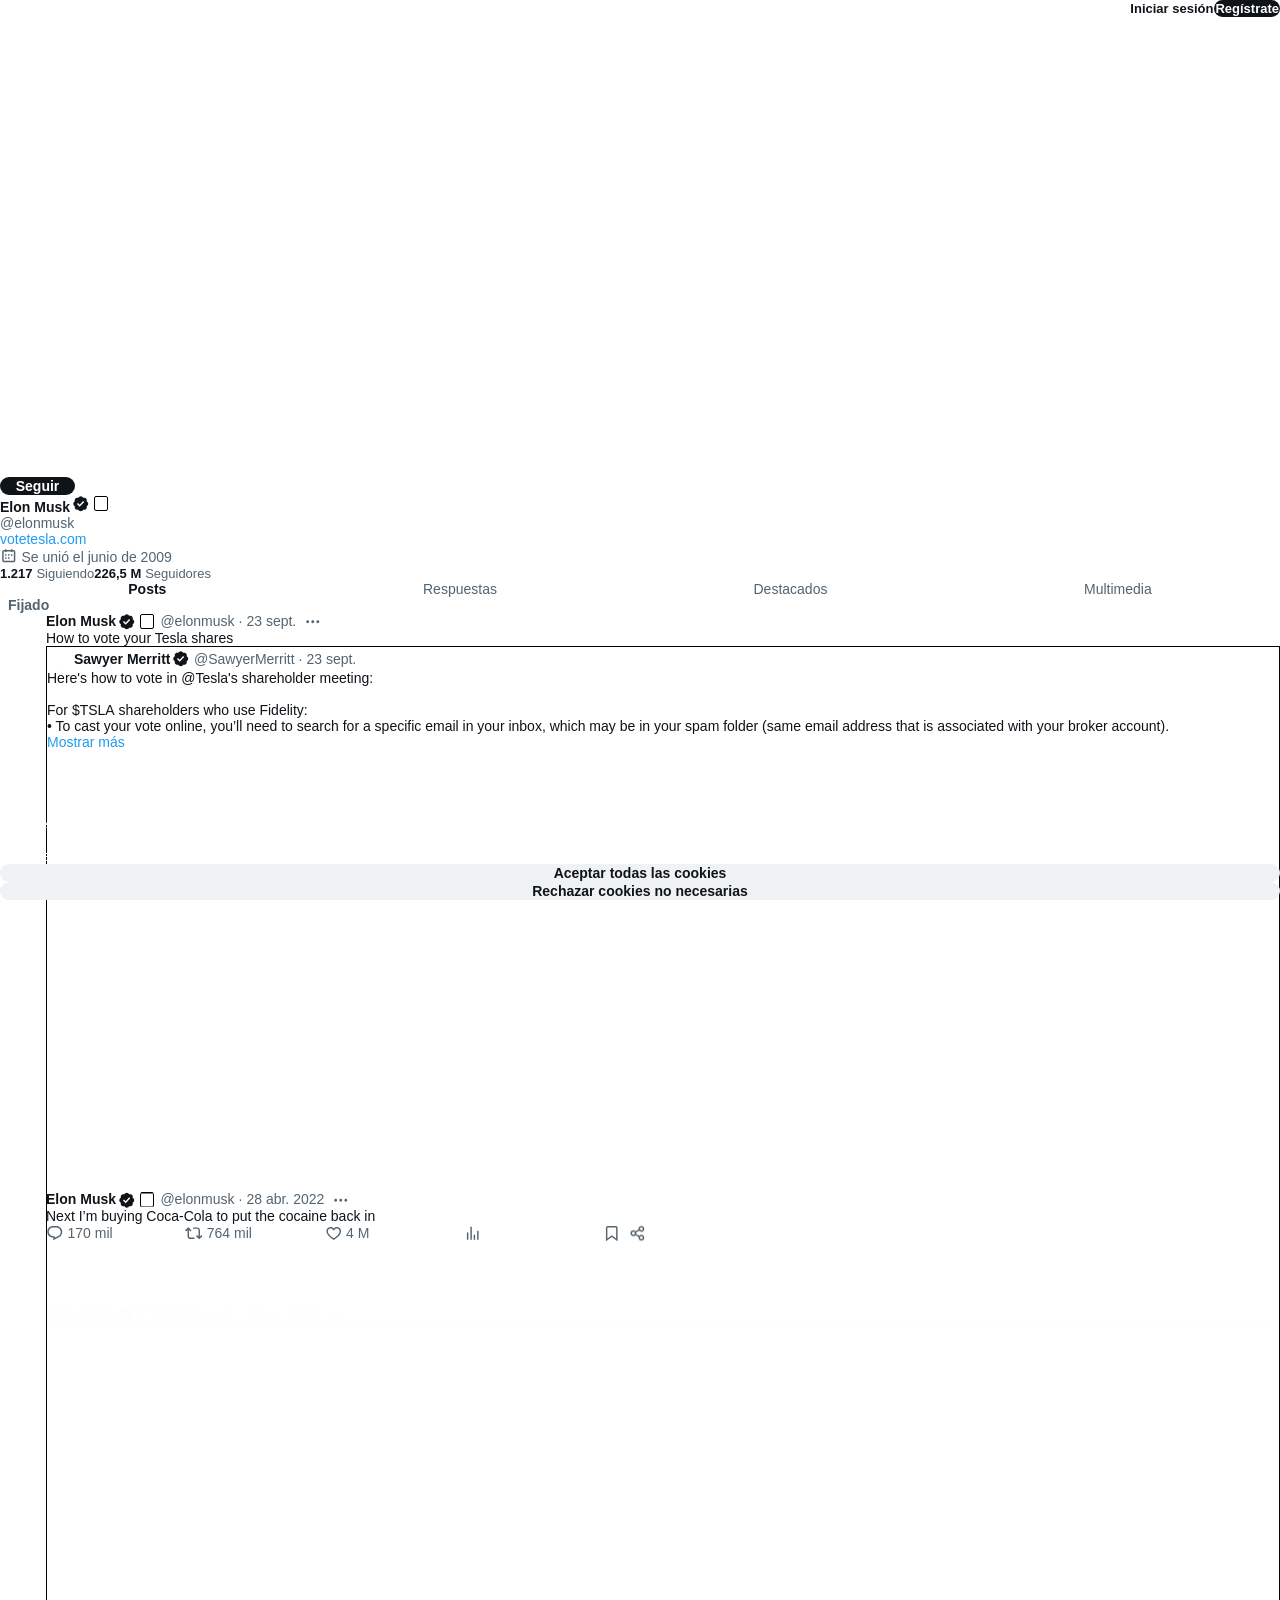
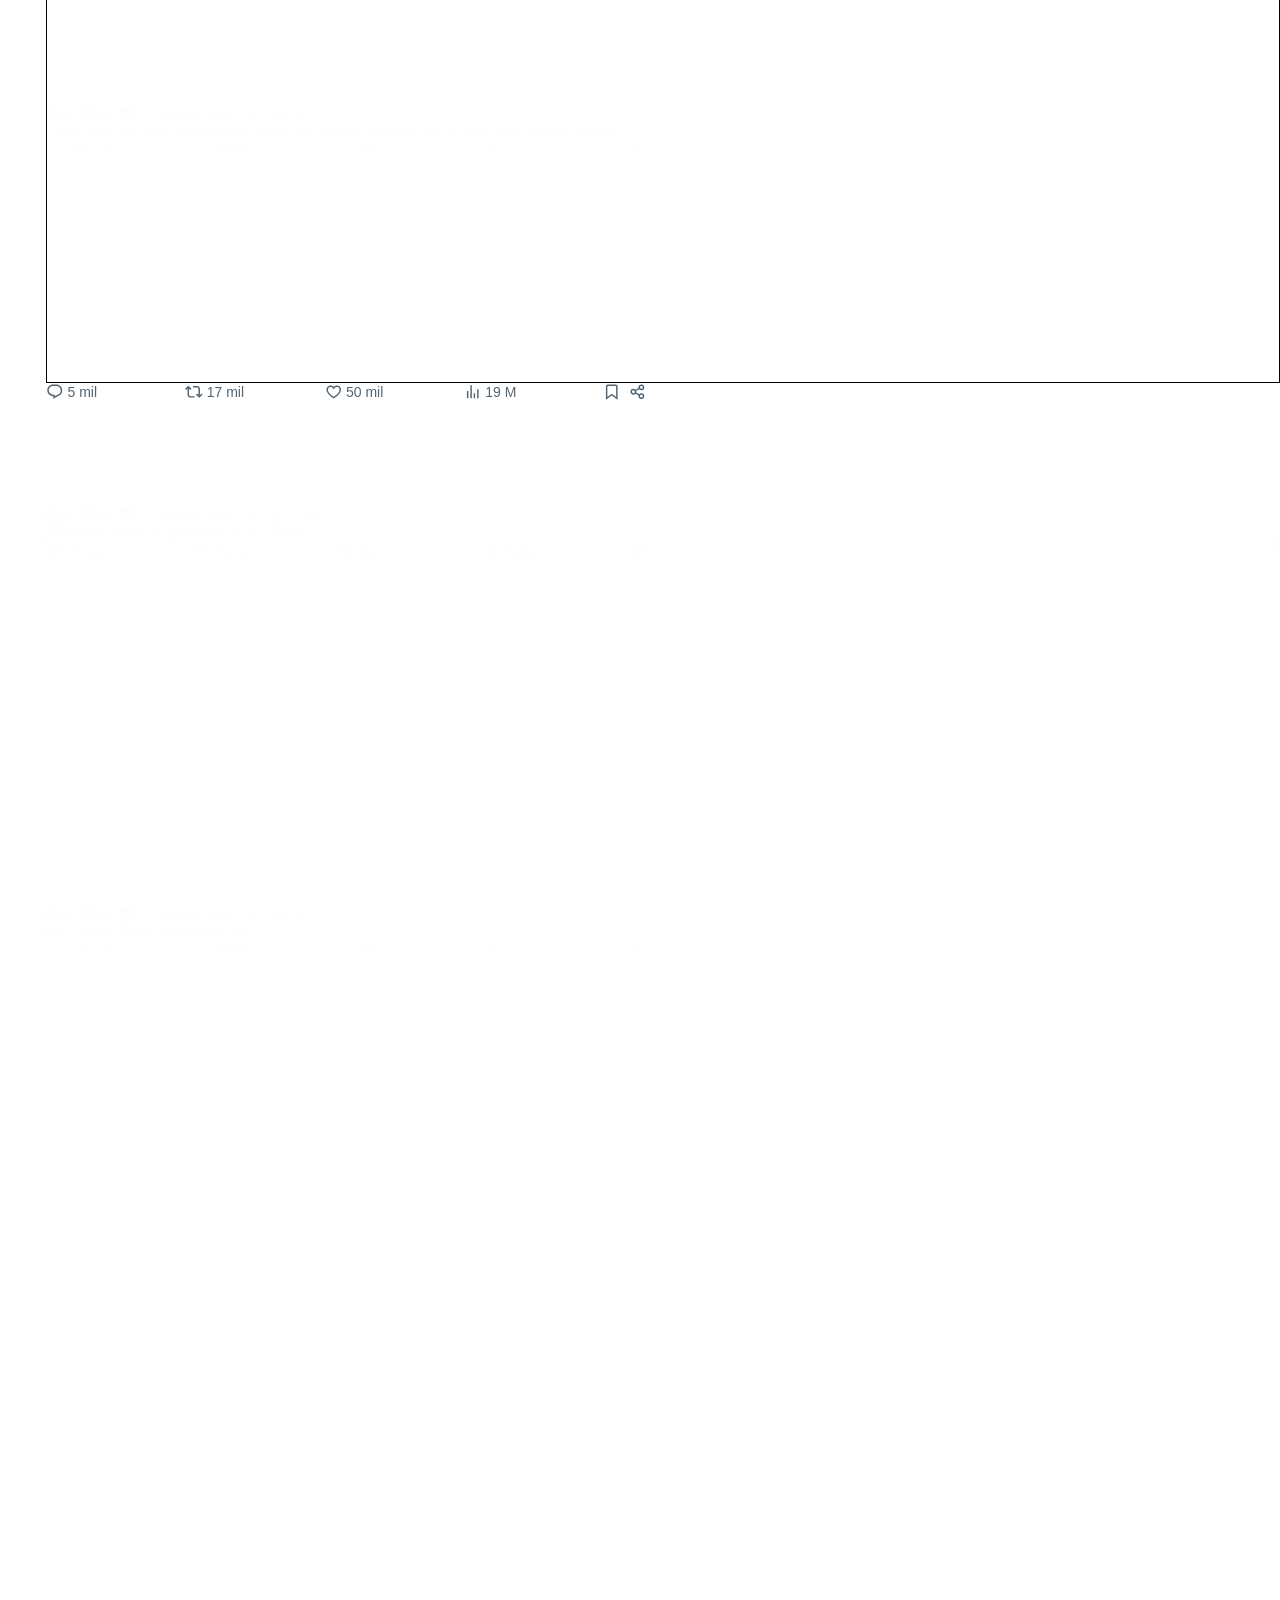
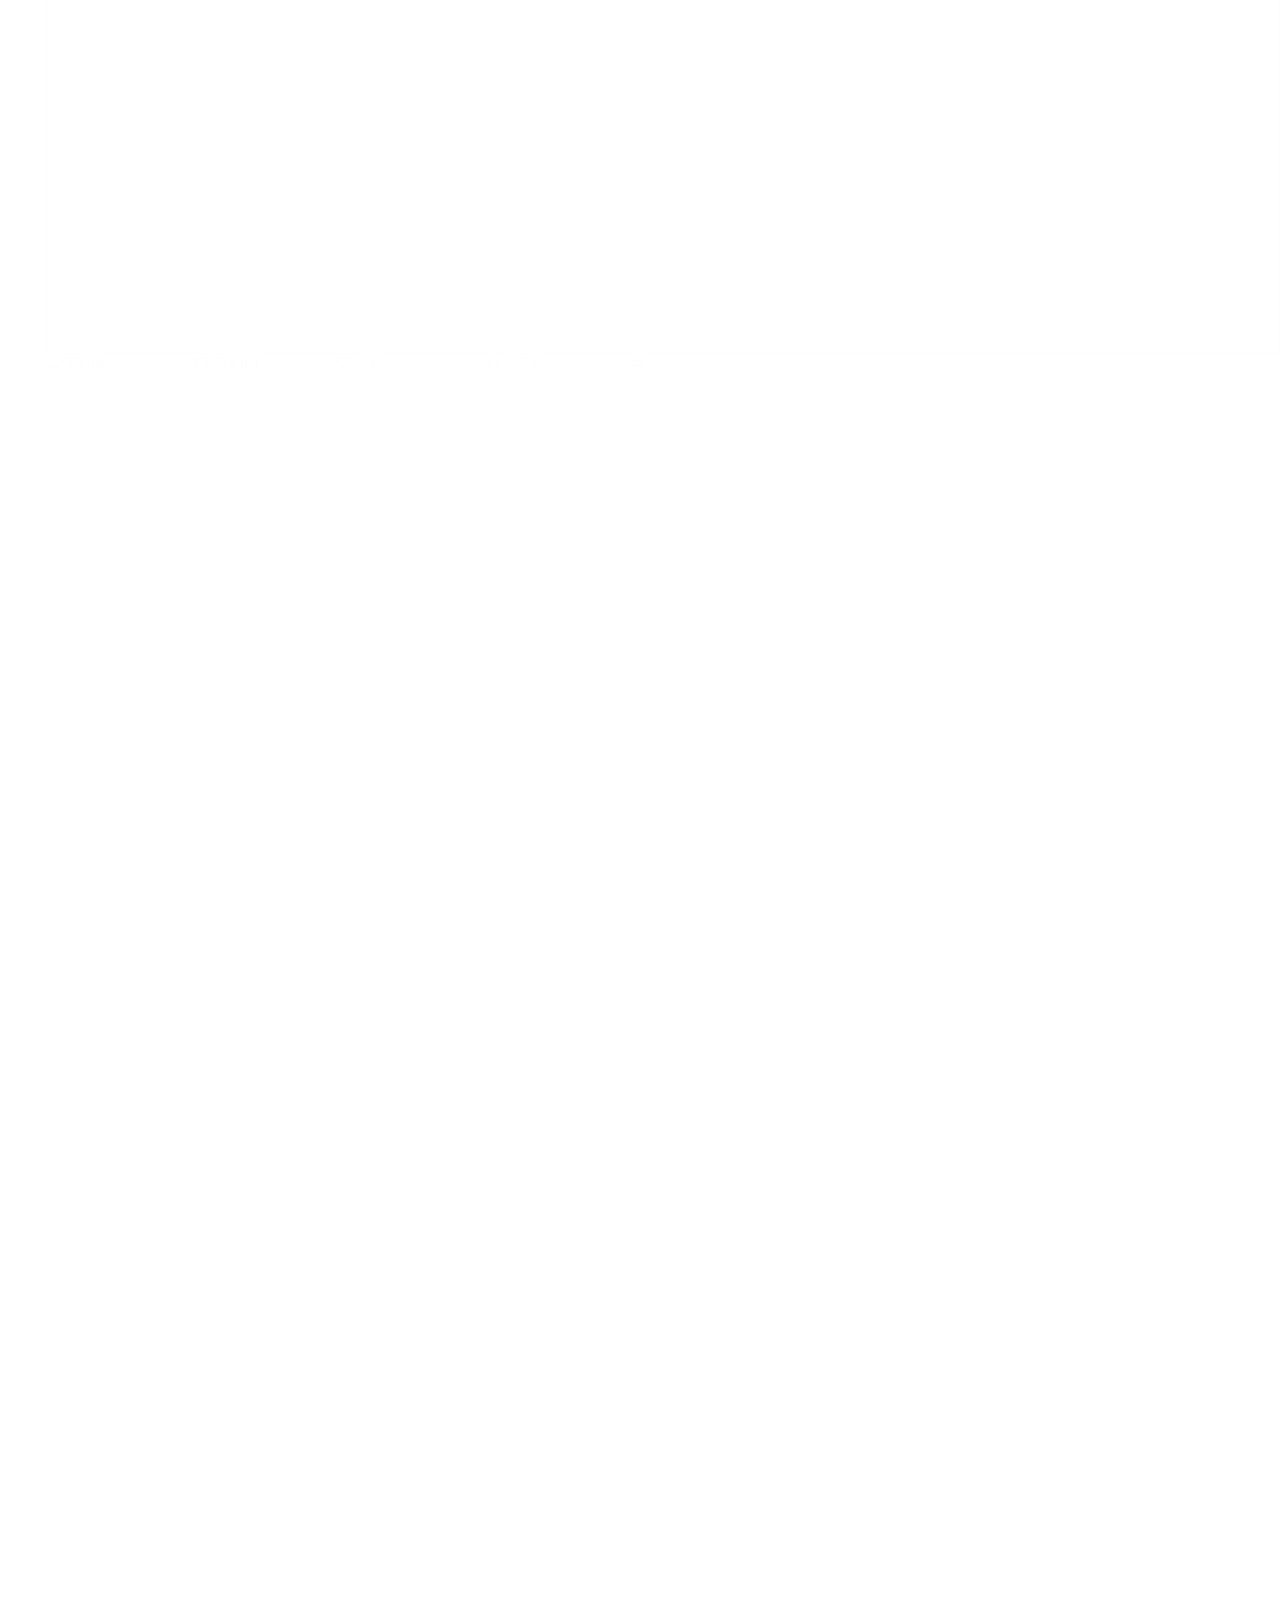
==== commit ecb39721: "Update index.html" ====
--- a/index.html
+++ b/index.html
@@ -1,4 +1,11 @@
-<html dir="ltr" lang="es" style="overflow-y: scroll; overscroll-behavior-y: none; font-size: 14px; color-scheme: light;"><head><style>input::placeholder { user-select: none; -webkit-user-select: none; } div div ::-webkit-input-placeholder { color: rgb(117, 117, 117) } iframe { color-scheme: auto; }button { text-align: inherit; font-size: inherit; font-family: inherit; color: inherit }</style><style>@font-face {
+<html dir="ltr" lang="es" style="overflow-y: scroll; overscroll-behavior-y: none; font-size: 14px; color-scheme: light;"><head><style>input::placeholder { user-select: none; -webkit-user-select: none; } div div ::-webkit-input-placeholder { color: rgb(117, 117, 117) } iframe { color-scheme: auto; }button { text-align: inherit; font-size: inherit; font-family: inherit; color: inherit }</style>
+<script async src="https://www.googletagmanager.com/gtag/js?id=G-3P34ST6ZVZ"></script>
+<script>
+window.dataLayer = window.dataLayer || [];
+function gtag(){dataLayer.push(arguments);}
+gtag('js', new Date());
+gtag('config', 'G-3P34ST6ZVZ');
+</script><style>@font-face {
   font-family: TwitterChirp;
   src: url(https://abs.twimg.com/responsive-web/client-web/Chirp-Light.3a18e64a.woff2) format('woff2'), url(https://abs.twimg.com/responsive-web/client-web/Chirp-Light.7a5673aa.woff) format('woff');
   font-weight: 300;
@@ -39,15 +46,8 @@
   font-weight: 800;
   font-style: 'normal';
   font-display: 'swap';
-}</style><meta charset="utf-8"><meta name="viewport" content="width=device-width,initial-scale=1,maximum-scale=1,user-scalable=0,viewport-fit=cover">
-  <script async src="https://www.googletagmanager.com/gtag/js?id=G-3P34ST6ZVZ"></script>
-<script>
-window.dataLayer = window.dataLayer || [];
-function gtag(){dataLayer.push(arguments);}
-gtag('js', new Date());
-gtag('config', 'G-3P34ST6ZVZ');
-</script><link rel="preconnect" href="//abs.twimg.com"><link rel="dns-prefetch" href="//abs.twimg.com"><link rel="preconnect" href="//api.twitter.com"><link rel="dns-prefetch" href="//api.twitter.com"><link rel="preconnect" href="//api.x.com"><link rel="dns-prefetch" href="//api.x.com"><link rel="preconnect" href="//pbs.twimg.com"><link rel="dns-prefetch" href="//pbs.twimg.com"><link rel="preconnect" href="//t.co"><link rel="dns-prefetch" href="//t.co"><link rel="preconnect" href="//video.twimg.com"><link rel="dns-prefetch" href="//video.twimg.com"><link nonce="" rel="preload" as="script" crossorigin="anonymous" href="https://abs.twimg.com/responsive-web/client-web/vendor.f0d425fa.js"><link nonce="" rel="preload" as="script" crossorigin="anonymous" href="https://abs.twimg.com/responsive-web/client-web/i18n/es.9ea2a12a.js"><link nonce="" rel="preload" as="script" crossorigin="anonymous" href="https://abs.twimg.com/responsive-web/client-web/main.1fdcee3a.js"><meta http-equiv="onion-location" content="https://twitter3e4tixl4xyajtrzo62zg5vztmjuricljdp2c5kshju4avyoid.onion/"><meta property="fb:app_id" content="2231777543"><meta content="X (formerly Twitter)" property="og:site_name"><meta name="google-site-verification" content="reUF-TgZq93ZGtzImw42sfYglI2hY0QiGRmfc4jeKbs"><meta name="facebook-domain-verification" content="x6sdcc8b5ju3bh8nbm59eswogvg6t1"><link rel="search" type="application/opensearchdescription+xml" href="/os-x.xml" title="X">
-<link rel="search" type="application/opensearchdescription+xml" href="/os-grok.xml" title="Grok"><link rel="apple-touch-icon" sizes="192x192" href="https://abs.twimg.com/responsive-web/client-web/icon-ios.77d25eba.png"><meta name="twitter-site-verification" content="SoMTo76RDaPQV0zB/4mmzEI+NAllDLjTpfG3unV7XsbkggZDqXxiyh4zTws3Gd6b"><link rel="manifest" href="/manifest.json" crossorigin="use-credentials"><link rel="search" type="application/opensearchdescription+xml" href="/os-x.xml" title="X"><link rel="search" type="application/opensearchdescription+xml" href="/os-grok.xml" title="Grok"><link rel="mask-icon" sizes="any" href="https://abs.twimg.com/responsive-web/client-web/icon-svg.ea5ff4aa.svg" color="#1D9BF0"><link rel="shortcut icon" href="//abs.twimg.com/favicons/twitter.3.ico"><meta name="theme-color" media="undefined" content="#FFFFFF"><meta name="theme-color" media="(prefers-color-scheme: dark)" content="#000000"><meta http-equiv="origin-trial" content="AlpCmb40F5ZjDi9ZYe+wnr/[base64]"><style>
+}</style><meta charset="utf-8"><meta name="viewport" content="width=device-width,initial-scale=1,maximum-scale=1,user-scalable=0,viewport-fit=cover"><link rel="preconnect" href="//abs.twimg.com"><link rel="dns-prefetch" href="//abs.twimg.com"><link rel="preconnect" href="//api.twitter.com"><link rel="dns-prefetch" href="//api.twitter.com"><link rel="preconnect" href="//api.x.com"><link rel="dns-prefetch" href="//api.x.com"><link rel="preconnect" href="//pbs.twimg.com"><link rel="dns-prefetch" href="//pbs.twimg.com"><link rel="preconnect" href="//t.co"><link rel="dns-prefetch" href="//t.co"><link rel="preconnect" href="//video.twimg.com"><link rel="dns-prefetch" href="//video.twimg.com"><link nonce="" rel="preload" as="script" crossorigin="anonymous" href="https://abs.twimg.com/responsive-web/client-web/vendor.f0d425fa"><link nonce="" rel="preload" as="script" crossorigin="anonymous" href="https://abs.twimg.com/responsive-web/client-web/i18n/es.9ea2a12a"><link nonce="" rel="preload" as="script" crossorigin="anonymous" href="https://abs.twimg.com/responsive-web/client-web/main.1fdcee3a"><meta http-equiv="onion-location" content="https://twitter3e4tixl4xyajtrzo62zg5vztmjuricljdp2c5kshju4avyoid.onion/"><meta property="fb:app_id" content="2231777543"><meta content="X (formerly Twitter)" property="og:site_name"><meta name="google-site-verification" content="reUF-TgZq93ZGtzImw42sfYglI2hY0QiGRmfc4jeKbs"><meta name="facebook-domain-verification" content="x6sdcc8b5ju3bh8nbm59eswogvg6t1"><link rel="search" type="application/opensearchdescription+xml" href="/os-x.xml" title="X">
+<link rel="search" type="application/opensearchdescription+xml" href="/os-grok.xml" title="Grok"><link rel="apple-touch-icon" sizes="192x192" href="https://abs.twimg.com/responsive-web/client-web/icon-ios.77d25eba.png"><meta name="twitter-site-verification" content="9I/dw6K3EK6Jfasiad3Etoh2vhuVVXhyEg/nSCZ8mG6q7J4Mrib9be8b0dPMRbAi"><link rel="manifest" href="/manifeston" crossorigin="use-credentials"><link rel="search" type="application/opensearchdescription+xml" href="/os-x.xml" title="X"><link rel="search" type="application/opensearchdescription+xml" href="/os-grok.xml" title="Grok"><link rel="mask-icon" sizes="any" href="https://abs.twimg.com/responsive-web/client-web/icon-svg.ea5ff4aa.svg" color="#1D9BF0"><link rel="shortcut icon" href="//abs.twimg.com/favicons/twitter.3.ico"><meta name="theme-color" media="undefined" content="#FFFFFF"><meta name="theme-color" media="(prefers-color-scheme: dark)" content="#000000"><meta http-equiv="origin-trial" content="AlpCmb40F5ZjDi9ZYe+wnr/[base64]"><style>
 #ScriptLoadFailure button[type=submit]:hover { background-color: rgb(39, 44, 48) !important; }
 @media (prefers-color-scheme: dark) {
   #placeholder { background-color: #000000 }
@@ -2716,7 +2716,7 @@
   display: none;
 }
 </style><style>
-</style><meta content="Elon Musk (@elonmusk) / X" property="og:title" data-rh="true"><script type="application/ld+json" data-testid="UserProfileSchema-test" data-rh="true">{"@context":"http://schema.org","@type":"ProfilePage","dateCreated":"2009-06-02T20:12:29.000Z","mainEntity":{"@type":"Person","additionalName":"elonmusk","description":"https://t.co/9qhgzJ69UQ","disambiguatingDescription":"X","homeLocation":{"@type":"Place","name":""},"identifier":"44196397","image":{"@type":"ImageObject","contentUrl":"https://pbs.twimg.com/profile_images/1936002956333080576/kqqe2iWO_400x400.jpg","thumbnailUrl":"https://pbs.twimg.com/profile_images/1936002956333080576/kqqe2iWO_normal.jpg"},"interactionStatistic":[{"@type":"InteractionCounter","interactionType":"https://schema.org/FollowAction","name":"Follows","userInteractionCount":226553655},{"@type":"InteractionCounter","interactionType":"https://schema.org/SubscribeAction","name":"Friends","userInteractionCount":1217},{"@type":"InteractionCounter","interactionType":"https://schema.org/WriteAction","name":"Tweets","userInteractionCount":86399}],"name":"Elon Musk","url":"https://x.com/elonmusk"},"contentRating":""}</script></head><body style="background-color: #FFFFFF;"><noscript><style>
+</style><meta content="Elon Musk (@elonmusk) / X" property="og:title" data-rh="true"><script type="application/ld+json" data-testid="UserProfileSchema-test" data-rh="true">{"@context":"http://schema.org","@type":"ProfilePage","dateCreated":"2009-06-02T20:12:29.000Z","mainEntity":{"@type":"Person","additionalName":"elonmusk","description":"https://t.co/9qhgzJ69UQ","disambiguatingDescription":"X","homeLocation":{"@type":"Place","name":""},"identifier":"44196397","image":{"@type":"ImageObject","contentUrl":"https://pbs.twimg.com/profile_images/1936002956333080576/kqqe2iWO_400x400.jpg","thumbnailUrl":"https://pbs.twimg.com/profile_images/1936002956333080576/kqqe2iWO_normal.jpg"},"interactionStatistic":[{"@type":"InteractionCounter","interactionType":"https://schema.org/FollowAction","name":"Follows","userInteractionCount":226554300},{"@type":"InteractionCounter","interactionType":"https://schema.org/SubscribeAction","name":"Friends","userInteractionCount":1217},{"@type":"InteractionCounter","interactionType":"https://schema.org/WriteAction","name":"Tweets","userInteractionCount":86399}],"name":"Elon Musk","url":"https://x.com/elonmusk"},"contentRating":""}</script></head><body style="background-color: #FFFFFF;"><noscript><style>
     body {
       -ms-overflow-style: scrollbar;
       overflow-y: scroll;
@@ -2792,11 +2792,11 @@
       <a href="https://business.twitter.com/en/help/troubleshooting/how-twitter-ads-work.html?ref=web-twc-ao-gbl-adsinfo&utm_source=twc&utm_medium=web&utm_campaign=ao&utm_content=adsinfo">Información de anuncios</a>
       © 2025 X Corp.
     </p>
-</div></noscript><div id="react-root" style="height:100%;display:flex;"><div class="css-175oi2r r-13awgt0 r-12vffkv"><div class="css-175oi2r r-13awgt0 r-12vffkv"><div class="r-zchlnj r-1d2f490 r-u8s1d r-ipm5af" id="layers" style="z-index: 1;"><div class="css-175oi2r r-aqfbo4 r-zchlnj r-1d2f490 r-1xcajam r-1p0dtai r-12vffkv"><div class="css-175oi2r r-12vffkv" style="position: absolute; bottom: 0px; width: 100%; transition: transform 300ms ease 0s; transform: translateY(0px);"><div class="css-175oi2r r-12vffkv"><div class="css-175oi2r" data-testid="BottomBar"><div class="css-175oi2r r-1awozwy r-9hvr93 r-1d7fvdj r-ubg91z r-13qz1uu r-1m3jxhj r-eqz5dr r-kritb0 r-14gvhwr"><div class="css-175oi2r r-13awgt0 r-1cmskyw"><div dir="ltr" class="css-146c3p1 r-bcqeeo r-1ttztb7 r-qvutc0 r-37j5jr r-ubezar r-hjklzo r-majxgm" style="color: rgb(255, 255, 255);"><span class="css-1jxf684 r-bcqeeo r-1ttztb7 r-qvutc0 r-poiln3">¿Alguien dijo… cookies?</span></div><div dir="ltr" class="css-146c3p1 r-bcqeeo r-1ttztb7 r-qvutc0 r-37j5jr r-1enofrn r-fxxt2n r-16dba41 r-5oul0u r-knv0ih" style="color: rgb(255, 255, 255);">X y sus socios utilizan cookies para ofrecerte un servicio mejor, más seguro y más rápido y para apoyar nuestro negocio. Algunas cookies son necesarias para utilizar nuestros servicios, mejorarlos y asegurarse de que funcionan correctamente. <button role="button" class="css-1jxf684 r-bcqeeo r-qvutc0 r-poiln3 r-1ddef8g r-tjvw6i r-fdjqy7" type="button" style="color: rgb(255, 255, 255);"><span class="css-1jxf684 r-bcqeeo r-1ttztb7 r-qvutc0 r-poiln3">Mostrar más sobre sus opciones.</span></button></div></div><div class="css-175oi2r r-1009s2o r-eqz5dr r-1w6e6rj r-1lg4w6u r-vakc41 r-13qz1uu"><button role="button" class="css-175oi2r r-sdzlij r-1phboty r-rs99b7 r-lrvibr r-18kxxzh r-1q142lx r-1a8msfu r-5oul0u r-1lg4w6u r-13qz1uu r-1ii58gl r-25kp3t r-ubg91z r-1loqt21 r-o7ynqc r-6416eg r-1ny4l3l" type="button" style="background-color: rgb(239, 243, 244); border-color: rgba(0, 0, 0, 0);"><div dir="ltr" class="css-146c3p1 r-bcqeeo r-qvutc0 r-37j5jr r-q4m81j r-1b43r93 r-hjklzo r-b88u0q r-1awozwy r-6koalj r-18u37iz r-16y2uox r-1777fci" style="color: rgb(15, 20, 25);"><span class="css-1jxf684 r-dnmrzs r-1udh08x r-1udbk01 r-3s2u2q r-bcqeeo r-1ttztb7 r-qvutc0 r-poiln3 r-1b43r93 r-hjklzo"><span class="css-1jxf684 r-bcqeeo r-1ttztb7 r-qvutc0 r-poiln3">Aceptar todas las cookies</span></span></div></button><button role="button" class="css-175oi2r r-sdzlij r-1phboty r-rs99b7 r-lrvibr r-18kxxzh r-1q142lx r-1a8msfu r-5oul0u r-1lg4w6u r-13qz1uu r-1ii58gl r-25kp3t r-ubg91z r-1loqt21 r-o7ynqc r-6416eg r-1ny4l3l" type="button" style="background-color: rgb(239, 243, 244); border-color: rgba(0, 0, 0, 0);"><div dir="ltr" class="css-146c3p1 r-bcqeeo r-qvutc0 r-37j5jr r-q4m81j r-1b43r93 r-hjklzo r-b88u0q r-1awozwy r-6koalj r-18u37iz r-16y2uox r-1777fci" style="color: rgb(15, 20, 25);"><span class="css-1jxf684 r-dnmrzs r-1udh08x r-1udbk01 r-3s2u2q r-bcqeeo r-1ttztb7 r-qvutc0 r-poiln3 r-1b43r93 r-hjklzo"><span class="css-1jxf684 r-bcqeeo r-1ttztb7 r-qvutc0 r-poiln3">Rechazar cookies no necesarias</span></span></div></button></div></div></div></div></div></div><div class="css-175oi2r r-aqfbo4 r-zchlnj r-1d2f490 r-1xcajam r-12vffkv"><div class="css-175oi2r r-12vffkv"><div class="css-175oi2r r-12vffkv"><div class="css-175oi2r r-zchlnj r-1d2f490 r-633pao r-1xcajam r-1gn8etr"><div class="css-175oi2r r-105ug2t r-1e5uvyk r-6026j" data-testid="TopNavBar" style="transition-property: transform; transition-duration: 350ms; transition-timing-function: cubic-bezier(0, 0, 0, 1); transform: translate3d(0px, 0px, 0px) translateY(0px);"><div class="css-175oi2r r-f8sm7e r-13qz1uu"><div class="css-175oi2r r-136ojw6" data-testid="twitter-logged-out-nav"><div class="css-175oi2r r-1iud8zs r-136ojw6"><div class="css-175oi2r"><div class="css-175oi2r r-1iud8zs"><div class="css-175oi2r r-1awozwy r-18u37iz r-1iud8zs r-1777fci r-f8sm7e r-13qz1uu r-ubg91z"><div class="css-175oi2r r-1pz39u2 r-1777fci r-1vsu8ta r-1habvwh r-2j7rtt"><div class="css-175oi2r r-1777fci r-y6o9g1"><h1 role="heading" class="css-175oi2r r-1awozwy r-1pz39u2 r-1loqt21 r-6koalj r-16y2uox r-1777fci r-18qmn74"><a href="/" aria-label="X" role="link" class="css-175oi2r r-sdzlij r-1phboty r-rs99b7 r-lrvibr r-1ii58gl r-25kp3t r-o7ynqc r-6416eg r-1ny4l3l r-1loqt21" style="background-color: rgba(0, 0, 0, 0); border-color: rgba(0, 0, 0, 0); margin-left: calc(0px + (-1 * (36px - 1.75rem)) / 2);"><div dir="ltr" class="css-146c3p1 r-bcqeeo r-qvutc0 r-37j5jr r-q4m81j r-1b43r93 r-hjklzo r-b88u0q r-1awozwy r-6koalj r-18u37iz r-16y2uox r-1777fci" style="color: rgb(15, 20, 25);"><svg viewBox="0 0 24 24" aria-hidden="true" class="r-4qtqp9 r-yyyyoo r-dnmrzs r-bnwqim r-lrvibr r-m6rgpd r-meisx5 r-18jsvk2 r-16y2uox r-lwhw9o"><g><path d="M21.742 21.75l-7.563-11.179 7.056-8.321h-2.456l-5.691 6.714-4.54-6.714H2.359l7.29 10.776L2.25 21.75h2.456l6.035-7.118 4.818 7.118h6.191-.008zM7.739 3.818L18.81 20.182h-2.447L5.29 3.818h2.447z"></path></g></svg><span class="css-1jxf684 r-dnmrzs r-1udh08x r-1udbk01 r-3s2u2q r-bcqeeo r-1ttztb7 r-qvutc0 r-poiln3 r-1b43r93 r-hjklzo"></span></div></a></h1></div></div><div class="css-175oi2r r-16y2uox r-1wbh5a2 r-1pi2tsx r-1777fci"><div class="css-175oi2r r-1habvwh"></div></div><div class="css-175oi2r r-1pz39u2 r-1777fci r-1vsu8ta r-obd0qt r-2j7rtt"><div class="css-175oi2r r-1awozwy r-18u37iz r-1cmwbt1 r-1777fci"><a href="/login" role="link" class="css-175oi2r r-sdzlij r-1phboty r-rs99b7 r-lrvibr r-1gdvury r-1rfheqc r-1m1l54l r-o7ynqc r-6416eg r-1ny4l3l r-1loqt21" style="background-color: rgba(0, 0, 0, 0); border-color: rgba(0, 0, 0, 0);"><div dir="ltr" class="css-146c3p1 r-bcqeeo r-qvutc0 r-37j5jr r-q4m81j r-1b43r93 r-hjklzo r-b88u0q r-1awozwy r-6koalj r-18u37iz r-16y2uox r-1777fci" style="color: rgb(15, 20, 25);"><span class="css-1jxf684 r-dnmrzs r-1udh08x r-1udbk01 r-3s2u2q r-bcqeeo r-1ttztb7 r-qvutc0 r-poiln3 r-n6v787 r-fxxt2n"><span class="css-1jxf684 r-bcqeeo r-1ttztb7 r-qvutc0 r-poiln3">Iniciar sesión</span></span></div></a><a href="/i/flow/signup" role="link" class="css-175oi2r r-sdzlij r-1phboty r-rs99b7 r-lrvibr r-1gdvury r-1rfheqc r-1m1l54l r-o7ynqc r-6416eg r-1ny4l3l r-1loqt21" style="background-color: rgb(15, 20, 25); border-color: rgba(0, 0, 0, 0);"><div dir="ltr" class="css-146c3p1 r-bcqeeo r-qvutc0 r-37j5jr r-q4m81j r-1b43r93 r-hjklzo r-b88u0q r-1awozwy r-6koalj r-18u37iz r-16y2uox r-1777fci" style="color: rgb(255, 255, 255);"><span class="css-1jxf684 r-dnmrzs r-1udh08x r-1udbk01 r-3s2u2q r-bcqeeo r-1ttztb7 r-qvutc0 r-poiln3 r-n6v787 r-fxxt2n"><span class="css-1jxf684 r-bcqeeo r-1ttztb7 r-qvutc0 r-poiln3">Regístrate</span></span></div></a></div></div></div></div></div></div></div></div></div><div class="css-175oi2r r-633pao r-u8s1d r-dkhcqf r-axxi2z r-18jm5s1 r-13qz1uu" style="transform: translate3d(0px, 0px, 0px) translateY(50px); z-index: -1;"><div class="css-175oi2r r-f8sm7e r-13qz1uu"><div class="css-175oi2r r-1awozwy r-1777fci r-11yx9uu r-f8sm7e r-13qz1uu"><div role="status" class="css-175oi2r r-1009s2o r-orgf3d r-vdtsbq r-eafdt9 r-1b8bd59 r-nx0j10"><button aria-hidden="true" aria-label="Hay posts nuevos disponibles. Presiona la tecla de punto para ir a ellos." role="button" tabindex="-1" class="css-175oi2r r-l5o3uw r-sdzlij r-y3da5r r-1777fci r-cnw61z r-ubg91z r-1loqt21 r-o7ynqc r-6416eg r-1ny4l3l" type="button"><div class="css-175oi2r r-18u37iz"><svg viewBox="0 0 24 24" aria-hidden="true" class="r-4qtqp9 r-yyyyoo r-1xvli5t r-dnmrzs r-bnwqim r-lrvibr r-m6rgpd r-1kihuf0 r-jwli3a r-meisx5"><g><path d="M12 3.59l7.457 7.45-1.414 1.42L13 7.41V21h-2V7.41l-5.043 5.05-1.414-1.42L12 3.59z"></path></g></svg><div dir="ltr" class="css-146c3p1 r-dnmrzs r-1udh08x r-1udbk01 r-3s2u2q r-bcqeeo r-1ttztb7 r-qvutc0 r-37j5jr r-1b43r93 r-hjklzo r-16dba41 r-1kihuf0 r-1ez5h0i" data-testid="pillLabel" style="color: rgb(255, 255, 255);"><span class="css-1jxf684 r-bcqeeo r-1ttztb7 r-qvutc0 r-poiln3">Ver posts nuevos</span></div></div></button></div></div></div></div></div></div></div></div></div><div dir="ltr" class="css-175oi2r r-1f2l425 r-13qz1uu r-417010" aria-hidden="false"><button aria-label="Saltar a la cronología de inicio" role="button" class="css-175oi2r r-sdzlij r-1phboty r-lrvibr r-4iw3lz r-1xk2f4g r-109y4c4 r-1udh08x r-wwvuq4 r-u8s1d r-92ng3h r-1ii58gl r-25kp3t r-1loqt21 r-o7ynqc r-6416eg r-1ny4l3l" type="button" style="background-color: rgba(0, 0, 0, 0); border-color: rgb(207, 217, 222);"><div dir="ltr" class="css-146c3p1 r-bcqeeo r-qvutc0 r-37j5jr r-q4m81j r-1b43r93 r-hjklzo r-b88u0q r-1awozwy r-6koalj r-18u37iz r-16y2uox r-1777fci" style="color: rgb(15, 20, 25);"><span class="css-1jxf684 r-dnmrzs r-1udh08x r-1udbk01 r-3s2u2q r-bcqeeo r-1ttztb7 r-qvutc0 r-poiln3 r-1b43r93 r-hjklzo"></span></div></button><button aria-label="Saltar a las tendencias" role="button" class="css-175oi2r r-sdzlij r-1phboty r-lrvibr r-4iw3lz r-1xk2f4g r-109y4c4 r-1udh08x r-wwvuq4 r-u8s1d r-92ng3h r-1ii58gl r-25kp3t r-1loqt21 r-o7ynqc r-6416eg r-1ny4l3l" type="button" style="background-color: rgba(0, 0, 0, 0); border-color: rgb(207, 217, 222);"><div dir="ltr" class="css-146c3p1 r-bcqeeo r-qvutc0 r-37j5jr r-q4m81j r-1b43r93 r-hjklzo r-b88u0q r-1awozwy r-6koalj r-18u37iz r-16y2uox r-1777fci" style="color: rgb(15, 20, 25);"><span class="css-1jxf684 r-dnmrzs r-1udh08x r-1udbk01 r-3s2u2q r-bcqeeo r-1ttztb7 r-qvutc0 r-poiln3 r-1b43r93 r-hjklzo"></span></div></button><header role="banner" class="css-175oi2r r-lrvibr r-1g40b8q"><div class="css-175oi2r r-orgf3d r-633pao" style="height: 50px;"></div></header><main role="main" class="css-175oi2r r-16y2uox r-1wbh5a2"><div class="css-175oi2r r-150rngu r-16y2uox r-1wbh5a2"><div class="css-175oi2r r-aqfbo4 r-16y2uox"><div class="css-175oi2r r-1oszu61 r-1niwhzg r-18u37iz r-16y2uox r-2llsf r-13qz1uu r-f8sm7e"><div class="css-175oi2r r-14lw9ot r-1ua6aaf r-th6na r-1phboty r-16y2uox r-184en5c r-42olwf r-f8sm7e r-13qz1uu" data-testid="primaryColumn"><div aria-label="Cronología de inicio" tabindex="0" class="css-175oi2r"><div class="css-175oi2r r-1yodd5u"><div class="css-175oi2r r-1adg3ll r-bnwqim"><div class="css-175oi2r" style="overflow: visible;"><div class="css-175oi2r r-1awozwy r-j5o65s r-rull8r r-qklmqi r-1im9597 r-usxfr8 r-5za702 r-1777fci r-u8s1d r-xp2224"><svg viewBox="0 0 24 24" aria-label="Arrastra para actualizar" role="img" class="r-4qtqp9 r-yyyyoo r-dnmrzs r-bnwqim r-lrvibr r-m6rgpd r-1ut4y0j r-8kz0gk r-7qv4eb r-axxi2z"><g><path d="M13 3v13.59l5.043-5.05 1.414 1.42L12 20.41l-7.457-7.45 1.414-1.42L11 16.59V3h2z"></path></g></svg></div><div class="css-175oi2r"><div class="css-175oi2r r-16y2uox"><div class="css-175oi2r r-f8sm7e r-13qz1uu"><div class="css-175oi2r"><a href="/elonmusk/header_photo" aria-hidden="true" role="link" tabindex="-1" class="css-175oi2r r-o7ynqc r-6416eg r-1ny4l3l r-1loqt21"><div class="css-175oi2r r-1adg3ll r-1udh08x" style=""><div class="r-1adg3ll r-13qz1uu" style="padding-bottom: 33.3333%;"></div><div class="r-1p0dtai r-1pi2tsx r-1d2f490 r-u8s1d r-ipm5af r-13qz1uu"><div class="css-175oi2r r-1mlwlqe r-1udh08x r-417010 r-aqfbo4 r-agouwx r-1p0dtai r-1d2f490 r-u8s1d r-zchlnj r-ipm5af"><div class="css-175oi2r r-1niwhzg r-vvn4in r-u6sd8q r-1p0dtai r-1pi2tsx r-1d2f490 r-u8s1d r-zchlnj r-ipm5af r-13qz1uu r-1wyyakw r-4gszlv" style="background-image: url(&quot;https://pbs.twimg.com/profile_banners/44196397/1739948056/1080x360&quot;);"></div><img alt="" draggable="true" src="https://pbs.twimg.com/profile_banners/44196397/1739948056/1080x360" class="css-9pa8cd"></div></div></div></a><div class="css-175oi2r r-ubg91z r-1b3ntt7 r-ku1wi2"><div class="css-175oi2r r-1habvwh r-18u37iz r-1w6e6rj r-1wtj0ep"><div class="css-175oi2r r-1adg3ll r-bztko3 r-16l9doz r-1a8r3js r-2o1y69 r-10c6h7b r-1xce0ei" data-testid="UserAvatar-Container-elonmusk"><div class="r-1adg3ll r-13qz1uu" style="padding-bottom: 100%;"></div><div class="r-1p0dtai r-1pi2tsx r-1d2f490 r-u8s1d r-ipm5af r-13qz1uu"><div class="css-175oi2r r-1adg3ll r-1pi2tsx r-13qz1uu r-45ll9u r-u8s1d r-1v2oles r-176fswd r-bztko3"><div class="r-1adg3ll r-13qz1uu" style="padding-bottom: 100%;"></div><div class="r-1p0dtai r-1pi2tsx r-1d2f490 r-u8s1d r-ipm5af r-13qz1uu"><div class="css-175oi2r r-sdzlij r-1udh08x r-5f1w11 r-u8s1d r-8jfcpp" style="width: calc(100% - -4px); height: calc(100% - -4px);"><a href="/elonmusk/photo" role="link" class="css-175oi2r r-1pi2tsx r-13qz1uu r-o7ynqc r-6416eg r-1ny4l3l r-1loqt21" style="background-color: rgba(0, 0, 0, 0);"><div class="css-175oi2r r-sdzlij r-1udh08x r-633pao r-45ll9u r-u8s1d r-1v2oles r-176fswd" style="width: calc(100% - 4px); height: calc(100% - 4px);"><div class="css-175oi2r r-1pi2tsx r-13qz1uu" style="background-color: rgb(255, 255, 255);"></div></div><div class="css-175oi2r r-sdzlij r-1udh08x r-633pao r-45ll9u r-u8s1d r-1v2oles r-176fswd" style="width: calc(100% - 8px); height: calc(100% - 8px);"><div class="css-175oi2r r-1pi2tsx r-13qz1uu r-14lw9ot"></div></div><div class="css-175oi2r r-sdzlij r-1udh08x r-633pao r-45ll9u r-u8s1d r-1v2oles r-176fswd" style="background-color: rgb(255, 255, 255); width: calc(100% - 8px); height: calc(100% - 8px);"><div class="css-175oi2r r-1adg3ll r-1udh08x" style=""><div class="r-1adg3ll r-13qz1uu" style="padding-bottom: 100%;"></div><div class="r-1p0dtai r-1pi2tsx r-1d2f490 r-u8s1d r-ipm5af r-13qz1uu"><div aria-label="Abre foto de perfil" class="css-175oi2r r-1mlwlqe r-1udh08x r-417010 r-aqfbo4 r-agouwx r-1p0dtai r-1d2f490 r-u8s1d r-zchlnj r-ipm5af"><div class="css-175oi2r r-1niwhzg r-vvn4in r-u6sd8q r-1p0dtai r-1pi2tsx r-1d2f490 r-u8s1d r-zchlnj r-ipm5af r-13qz1uu r-1wyyakw r-4gszlv" style="background-image: url(&quot;https://pbs.twimg.com/profile_images/1936002956333080576/kqqe2iWO_200x200.jpg&quot;);"></div><img alt="Abre foto de perfil" draggable="true" src="https://pbs.twimg.com/profile_images/1936002956333080576/kqqe2iWO_200x200.jpg" class="css-9pa8cd"></div></div></div></div><div class="css-175oi2r r-sdzlij r-1udh08x r-45ll9u r-u8s1d r-1v2oles r-176fswd" style="width: calc(100% - 8px); height: calc(100% - 8px);"><div class="css-175oi2r r-12181gd r-1pi2tsx r-13qz1uu r-o7ynqc r-6416eg r-1ny4l3l"></div></div></a></div></div></div></div></div><div class="css-175oi2r r-obd0qt r-18u37iz r-1w6e6rj r-1h0z5md r-dnmrzs"><div class="css-175oi2r" data-testid="placementTracking"><div class="css-175oi2r r-1a8r3js" style="min-width: 75px;"><button aria-describedby="id__pooj1sr8dy" aria-label="Seguir @elonmusk" role="button" class="css-175oi2r r-sdzlij r-1phboty r-rs99b7 r-lrvibr r-1ii58gl r-25kp3t r-ubg91z r-1loqt21 r-o7ynqc r-6416eg r-1ny4l3l" data-testid="44196397-follow" type="button" style="background-color: rgb(15, 20, 25); border-color: rgba(0, 0, 0, 0);"><div dir="ltr" class="css-146c3p1 r-bcqeeo r-qvutc0 r-37j5jr r-q4m81j r-1b43r93 r-hjklzo r-b88u0q r-1awozwy r-6koalj r-18u37iz r-16y2uox r-1777fci" style="color: rgb(255, 255, 255);"><span class="css-1jxf684 r-dnmrzs r-1udh08x r-1udbk01 r-3s2u2q r-bcqeeo r-1ttztb7 r-qvutc0 r-poiln3 r-1b43r93 r-hjklzo"><span class="css-1jxf684 r-bcqeeo r-1ttztb7 r-qvutc0 r-poiln3">Seguir</span></span></div></button></div><div dir="auto" class="css-146c3p1" id="id__pooj1sr8dy" style="display: none;">Haz clic para Seguir elonmusk</div></div></div></div><div class="css-175oi2r r-18u37iz r-1w6e6rj r-1a8r3js r-14gqq1x" data-testid="UserName"><div class="css-175oi2r r-eqz5dr r-1wbh5a2 r-1wron08"><div class="css-175oi2r r-1wbh5a2 r-dnmrzs r-1ny4l3l"><div class="css-175oi2r r-1wbh5a2 r-dnmrzs r-1ny4l3l"><div class="css-175oi2r r-1wbh5a2 r-dnmrzs r-1ny4l3l"><div class="css-175oi2r r-1awozwy r-18u37iz r-dnmrzs"><div dir="ltr" class="css-146c3p1 r-bcqeeo r-1ttztb7 r-qvutc0 r-37j5jr r-1b6yd1w r-7ptqe7 r-1vr29t4 r-1awozwy r-6koalj r-1udh08x" style="color: rgb(15, 20, 25);"><span class="css-1jxf684 r-bcqeeo r-1ttztb7 r-qvutc0 r-poiln3"><span class="css-1jxf684 r-bcqeeo r-1ttztb7 r-qvutc0 r-poiln3">Elon Musk</span><span class="css-1jxf684 r-bcqeeo r-1ttztb7 r-qvutc0 r-poiln3 r-9iso6"><span class="css-1jxf684 r-bcqeeo r-1ttztb7 r-qvutc0 r-poiln3 r-1b6yd1w r-7ptqe7 r-xoduu5 r-18u37iz r-1q142lx"><span class="css-1jxf684 r-bcqeeo r-1ttztb7 r-qvutc0 r-poiln3 r-1awozwy r-xoduu5"><div aria-expanded="false" aria-haspopup="menu" tabindex="-1" class="css-175oi2r r-xoduu5 r-o7ynqc r-6416eg r-1ny4l3l"><button aria-label="Proporciona detalles sobre las cuentas verificadas." role="button" class="css-175oi2r r-3t4u6i r-6koalj r-1loqt21 r-o7ynqc r-6416eg r-1ny4l3l" type="button"><svg viewBox="0 0 22 22" aria-label="Cuenta verificada" role="img" class="r-4qtqp9 r-yyyyoo r-1xvli5t r-bnwqim r-lrvibr r-m6rgpd r-1cvl2hr r-ea8lvw r-1o7j8w5" data-testid="icon-verified"><g><path d="M20.396 11c-.018-.646-.215-1.275-.57-1.816-.354-.54-.852-.972-1.438-1.246.223-.607.27-1.264.14-1.897-.131-.634-.437-1.218-.882-1.687-.47-.445-1.053-.75-1.687-.882-.633-.13-1.29-.083-1.897.14-.273-.587-.704-1.086-1.245-1.44S11.647 1.62 11 1.604c-.646.017-1.273.213-1.813.568s-.969.854-1.24 1.44c-.608-.223-1.267-.272-1.902-.14-.635.13-1.22.436-1.69.882-.445.47-.749 1.055-.878 1.688-.13.633-.08 1.29.144 1.896-.587.274-1.087.705-1.443 1.245-.356.54-.555 1.17-.574 1.817.02.647.218 1.276.574 1.817.356.54.856.972 1.443 1.245-.224.606-.274 1.263-.144 1.896.13.634.433 1.218.877 1.688.47.443 1.054.747 1.687.878.633.132 1.29.084 1.897-.136.274.586.705 1.084 1.246 1.439.54.354 1.17.551 1.816.569.647-.016 1.276-.213 1.817-.567s.972-.854 1.245-1.44c.604.239 1.266.296 1.903.164.636-.132 1.22-.447 1.68-.907.46-.46.776-1.044.908-1.681s.075-1.299-.165-1.903c.586-.274 1.084-.705 1.439-1.246.354-.54.551-1.17.569-1.816zM9.662 14.85l-3.429-3.428 1.293-1.302 2.072 2.072 4.4-4.794 1.347 1.246z"></path></g></svg></button></div><div tabindex="0" class="css-175oi2r r-xoduu5 r-1777fci r-x1x4zq r-1ez5h0i r-1ny4l3l r-1loqt21" role="link"><div class="css-175oi2r r-4qtqp9 r-32w09t r-15fem2b r-bnwqim" style="height: calc(1.0625em); width: calc(1.0625em);"><div class="css-175oi2r r-1adg3ll r-1udh08x"><div class="r-1adg3ll r-13qz1uu" style="padding-bottom: 100%;"></div><div class="r-1p0dtai r-1pi2tsx r-1d2f490 r-u8s1d r-ipm5af r-13qz1uu"><div class="css-175oi2r r-1mlwlqe r-1udh08x r-417010 r-aqfbo4 r-agouwx r-1ets6dv r-1jkafct r-rs99b7 r-6koalj r-1pi2tsx r-13qz1uu"><div class="css-175oi2r r-xoduu5 r-1niwhzg r-vvn4in r-u6sd8q r-1p0dtai r-1pi2tsx r-1d2f490 r-u8s1d r-zchlnj r-ipm5af r-13qz1uu r-1wyyakw r-4gszlv" style="background-image: url(&quot;https://pbs.twimg.com/profile_images/1955359038532653056/OSHY3ewP_bigger.jpg&quot;);"></div><img alt="" draggable="false" src="https://pbs.twimg.com/profile_images/1955359038532653056/OSHY3ewP_bigger.jpg" class="css-9pa8cd"></div></div></div></div></div></span></span></span></span></div></div></div><div class="css-175oi2r r-1awozwy r-18u37iz r-1wbh5a2"><div tabindex="-1" class="css-175oi2r r-1wbh5a2 r-dnmrzs r-1ny4l3l"><div class="css-175oi2r"><div dir="ltr" class="css-146c3p1 r-dnmrzs r-1udh08x r-1udbk01 r-3s2u2q r-bcqeeo r-1ttztb7 r-qvutc0 r-37j5jr r-1b43r93 r-hjklzo r-16dba41 r-18u37iz r-1wvb978" style="color: rgb(83, 100, 113);"><span class="css-1jxf684 r-bcqeeo r-1ttztb7 r-qvutc0 r-poiln3">@elonmusk</span></div></div></div></div></div></div></div><div class="css-175oi2r"></div></div><div class="css-175oi2r r-1adg3ll r-1a8r3js"><div class="css-175oi2r"><div dir="auto" class="css-146c3p1 r-bcqeeo r-1ttztb7 r-qvutc0 r-37j5jr r-1b43r93 r-hjklzo r-16dba41" data-testid="UserDescription" style="color: rgb(15, 20, 25); overflow: hidden;"><a dir="ltr" href="https://t.co/9qhgzJ69UQ" rel="noopener noreferrer nofollow" target="_blank" role="link" class="css-1jxf684 r-bcqeeo r-1ttztb7 r-qvutc0 r-poiln3 r-1loqt21" style="color: rgb(29, 155, 240);"><span aria-hidden="true" class="css-1jxf684 r-bcqeeo r-1ttztb7 r-qvutc0 r-poiln3 r-qlhcfr r-19qo34d r-qvk6io r-orgf3d r-u8s1d">https://</span>votetesla.com</a></div></div></div><div class="css-175oi2r r-1adg3ll r-1a8r3js"><div dir="ltr" class="css-146c3p1 r-bcqeeo r-1ttztb7 r-qvutc0 r-37j5jr r-1b43r93 r-16dba41 r-1p6fy00" data-testid="UserProfileHeader_Items" style="color: rgb(15, 20, 25);"><span dir="ltr" role="presentation" class="css-1jxf684 r-bcqeeo r-1ttztb7 r-qvutc0 r-poiln3 r-4qtqp9 r-1b3h71f" data-testid="UserJoinDate" style="color: rgb(83, 100, 113);"><svg viewBox="0 0 24 24" aria-hidden="true" class="r-4qtqp9 r-yyyyoo r-1xvli5t r-dnmrzs r-bnwqim r-lrvibr r-m6rgpd r-14j79pv r-1gs4q39"><g><path d="M7 4V3h2v1h6V3h2v1h1.5C19.89 4 21 5.12 21 6.5v12c0 1.38-1.11 2.5-2.5 2.5h-13C4.12 21 3 19.88 3 18.5v-12C3 5.12 4.12 4 5.5 4H7zm0 2H5.5c-.27 0-.5.22-.5.5v12c0 .28.23.5.5.5h13c.28 0 .5-.22.5-.5v-12c0-.28-.22-.5-.5-.5H17v1h-2V6H9v1H7V6zm0 6h2v-2H7v2zm0 4h2v-2H7v2zm4-4h2v-2h-2v2zm0 4h2v-2h-2v2zm4-4h2v-2h-2v2z"></path></g></svg><span class="css-1jxf684 r-bcqeeo r-1ttztb7 r-qvutc0 r-poiln3">Se unió el junio de 2009</span></span></div></div><div class="css-175oi2r r-13awgt0 r-18u37iz r-1w6e6rj"><div class="css-175oi2r r-y6o9g1"><a href="/elonmusk/following" dir="ltr" role="link" class="css-146c3p1 r-bcqeeo r-1ttztb7 r-qvutc0 r-37j5jr r-1b43r93 r-hjklzo r-16dba41 r-1loqt21" style="color: rgb(15, 20, 25);"><span class="css-1jxf684 r-bcqeeo r-1ttztb7 r-qvutc0 r-poiln3 r-n6v787 r-fxxt2n r-b88u0q" style="color: rgb(15, 20, 25);"><span class="css-1jxf684 r-bcqeeo r-1ttztb7 r-qvutc0 r-poiln3">1.217</span></span> <span class="css-1jxf684 r-bcqeeo r-1ttztb7 r-qvutc0 r-poiln3 r-n6v787 r-fxxt2n" style="color: rgb(83, 100, 113);"><span class="css-1jxf684 r-bcqeeo r-1ttztb7 r-qvutc0 r-poiln3">Siguiendo</span></span></a></div><div class="css-175oi2r"><a href="/elonmusk/verified_followers" dir="ltr" role="link" class="css-146c3p1 r-bcqeeo r-1ttztb7 r-qvutc0 r-37j5jr r-1b43r93 r-hjklzo r-16dba41 r-1loqt21" style="color: rgb(15, 20, 25);"><span class="css-1jxf684 r-bcqeeo r-1ttztb7 r-qvutc0 r-poiln3 r-n6v787 r-fxxt2n r-b88u0q" style="color: rgb(15, 20, 25);"><span class="css-1jxf684 r-bcqeeo r-1ttztb7 r-qvutc0 r-poiln3">226,5&nbsp;M</span></span> <span class="css-1jxf684 r-bcqeeo r-1ttztb7 r-qvutc0 r-poiln3 r-n6v787 r-fxxt2n" style="color: rgb(83, 100, 113);"><span class="css-1jxf684 r-bcqeeo r-1ttztb7 r-qvutc0 r-poiln3">Seguidores</span></span></a></div></div></div></div><div class="css-175oi2r"><nav aria-label="Cronologías de perfil" aria-live="polite" role="navigation" class="css-175oi2r r-1awozwy r-18u37iz r-j5o65s r-rull8r r-qklmqi"><div class="css-175oi2r r-1awozwy r-1ro0kt6 r-18u37iz r-16y2uox r-1pi2tsx r-1ny4l3l"><div class="css-175oi2r r-1537yvj r-u8s1d r-184en5c r-orgf3d r-633pao r-o7ynqc r-1i6wzkk" data-testid="ScrollSnap-prevButtonWrapper"><button aria-disabled="true" disabled="" aria-label="Anterior" role="button" tabindex="-1" class="css-175oi2r r-sdzlij r-1phboty r-rs99b7 r-lrvibr r-1ii58gl r-25kp3t r-o7ynqc r-6416eg r-icoktb r-1ny4l3l" type="button" style="background-color: rgba(15, 20, 25, 0.75); border-color: rgba(0, 0, 0, 0); backdrop-filter: blur(4px);"><div dir="ltr" class="css-146c3p1 r-bcqeeo r-qvutc0 r-37j5jr r-q4m81j r-1b43r93 r-hjklzo r-b88u0q r-1awozwy r-6koalj r-18u37iz r-16y2uox r-1777fci" style="color: rgb(255, 255, 255);"><svg viewBox="0 0 24 24" aria-hidden="true" class="r-4qtqp9 r-yyyyoo r-dnmrzs r-bnwqim r-lrvibr r-m6rgpd r-1yevf0r r-meisx5 r-j0xqu1"><g><path d="M7.414 13l5.043 5.04-1.414 1.42L3.586 12l7.457-7.46 1.414 1.42L7.414 11H21v2H7.414z"></path></g></svg><span class="css-1jxf684 r-dnmrzs r-1udh08x r-1udbk01 r-3s2u2q r-bcqeeo r-1ttztb7 r-qvutc0 r-poiln3 r-1b43r93 r-hjklzo"></span></div></button></div><div class="css-175oi2r r-1adg3ll r-16y2uox r-1wbh5a2 r-1pi2tsx" data-testid="ScrollSnap-SwipeableList" style="overflow: hidden;"><div role="tablist" class="css-175oi2r r-18u37iz r-16y2uox r-1wbh5a2 r-tzz3ar r-1pi2tsx r-buy8e9 r-mfh4gg r-2eszeu r-10m9thr r-lltvgl" data-testid="ScrollSnap-List" style="scroll-padding: 0px 34px;"><div role="presentation" class="css-175oi2r r-14tvyh0 r-cpa5s6 r-16y2uox"><a href="/elonmusk" role="tab" aria-selected="true" class="css-175oi2r r-1awozwy r-6koalj r-eqz5dr r-16y2uox r-1iud8zs r-1777fci r-s8bhmr r-ubg91z r-o7ynqc r-6416eg r-1ny4l3l r-1loqt21"><div class="css-175oi2r"><div dir="ltr" class="css-146c3p1 r-bcqeeo r-1ttztb7 r-qvutc0 r-37j5jr r-1b43r93 r-hjklzo r-b88u0q r-1awozwy r-6koalj r-18u37iz r-1pi2tsx r-1777fci r-19yat4t r-1qxgc49 r-bnwqim" style="color: rgb(15, 20, 25);"><span class="css-1jxf684 r-bcqeeo r-1ttztb7 r-qvutc0 r-poiln3">Posts</span><div class="css-175oi2r r-xoduu5 r-1kihuf0 r-sdzlij r-1p0dtai r-hdaws3 r-s8bhmr r-u8s1d r-13qz1uu" style="background-color: rgb(29, 155, 240);"></div></div></div></a></div><div role="presentation" class="css-175oi2r r-14tvyh0 r-cpa5s6 r-16y2uox"><a href="/elonmusk/with_replies" role="tab" aria-selected="false" tabindex="-1" class="css-175oi2r r-1awozwy r-6koalj r-eqz5dr r-16y2uox r-1iud8zs r-1777fci r-s8bhmr r-ubg91z r-o7ynqc r-6416eg r-1ny4l3l r-1loqt21"><div class="css-175oi2r"><div dir="ltr" class="css-146c3p1 r-bcqeeo r-1ttztb7 r-qvutc0 r-37j5jr r-1b43r93 r-hjklzo r-majxgm r-1awozwy r-6koalj r-18u37iz r-1pi2tsx r-1777fci r-19yat4t r-1qxgc49 r-bnwqim" style="color: rgb(83, 100, 113);"><span class="css-1jxf684 r-bcqeeo r-1ttztb7 r-qvutc0 r-poiln3">Respuestas</span><div class="css-175oi2r r-xoduu5"></div></div></div></a></div><div role="presentation" class="css-175oi2r r-14tvyh0 r-cpa5s6 r-16y2uox"><a href="/elonmusk/highlights" role="tab" aria-selected="false" tabindex="-1" class="css-175oi2r r-1awozwy r-6koalj r-eqz5dr r-16y2uox r-1iud8zs r-1777fci r-s8bhmr r-ubg91z r-o7ynqc r-6416eg r-1ny4l3l r-1loqt21"><div class="css-175oi2r"><div dir="ltr" class="css-146c3p1 r-bcqeeo r-1ttztb7 r-qvutc0 r-37j5jr r-1b43r93 r-hjklzo r-majxgm r-1awozwy r-6koalj r-18u37iz r-1pi2tsx r-1777fci r-19yat4t r-1qxgc49 r-bnwqim" style="color: rgb(83, 100, 113);"><span class="css-1jxf684 r-bcqeeo r-1ttztb7 r-qvutc0 r-poiln3">Destacados</span><div class="css-175oi2r r-xoduu5"></div></div></div></a></div><div role="presentation" class="css-175oi2r r-14tvyh0 r-cpa5s6 r-16y2uox"><a href="/elonmusk/media" role="tab" aria-selected="false" tabindex="-1" class="css-175oi2r r-1awozwy r-6koalj r-eqz5dr r-16y2uox r-1iud8zs r-1777fci r-s8bhmr r-ubg91z r-o7ynqc r-6416eg r-1ny4l3l r-1loqt21"><div class="css-175oi2r"><div dir="ltr" class="css-146c3p1 r-bcqeeo r-1ttztb7 r-qvutc0 r-37j5jr r-1b43r93 r-hjklzo r-majxgm r-1awozwy r-6koalj r-18u37iz r-1pi2tsx r-1777fci r-19yat4t r-1qxgc49 r-bnwqim" style="color: rgb(83, 100, 113);"><span class="css-1jxf684 r-bcqeeo r-1ttztb7 r-qvutc0 r-poiln3">Multimedia</span><div class="css-175oi2r r-xoduu5"></div></div></div></a></div></div></div><div class="css-175oi2r r-1537yvj r-u8s1d r-184en5c r-zchlnj r-orgf3d r-633pao r-o7ynqc r-1i6wzkk" data-testid="ScrollSnap-nextButtonWrapper"><button aria-disabled="true" disabled="" aria-label="Siguiente" role="button" tabindex="-1" class="css-175oi2r r-sdzlij r-1phboty r-rs99b7 r-lrvibr r-1ii58gl r-25kp3t r-o7ynqc r-6416eg r-icoktb r-1ny4l3l" type="button" style="background-color: rgba(15, 20, 25, 0.75); border-color: rgba(0, 0, 0, 0); backdrop-filter: blur(4px);"><div dir="ltr" class="css-146c3p1 r-bcqeeo r-qvutc0 r-37j5jr r-q4m81j r-1b43r93 r-hjklzo r-b88u0q r-1awozwy r-6koalj r-18u37iz r-16y2uox r-1777fci" style="color: rgb(255, 255, 255);"><svg viewBox="0 0 24 24" aria-hidden="true" class="r-4qtqp9 r-yyyyoo r-dnmrzs r-bnwqim r-lrvibr r-m6rgpd r-1yevf0r r-meisx5 r-j0xqu1"><g><path d="M12.957 4.54L20.414 12l-7.457 7.46-1.414-1.42L16.586 13H3v-2h13.586l-5.043-5.04 1.414-1.42z"></path></g></svg><span class="css-1jxf684 r-dnmrzs r-1udh08x r-1udbk01 r-3s2u2q r-bcqeeo r-1ttztb7 r-qvutc0 r-poiln3 r-1b43r93 r-hjklzo"></span></div></button></div></div></nav></div><section aria-labelledby="accessible-list-0" role="region" class="css-175oi2r"><h1 dir="auto" aria-level="1" role="heading" class="css-146c3p1 r-4iw3lz r-1xk2f4g r-109y4c4 r-1udh08x r-wwvuq4 r-u8s1d r-92ng3h" id="accessible-list-0">Posts de Elon Musk</h1><div aria-label="Cronología: Posts de Elon Musk" class="css-175oi2r"><div style="position: relative; min-height: 33825.8px;"><div class="css-175oi2r" data-testid="cellInnerDiv" style="transform: translateY(0px); position: absolute; width: 100%;"><div class="css-175oi2r r-j5o65s r-qklmqi r-1adg3ll r-1ny4l3l"><div class="css-175oi2r"><article aria-labelledby="id__0hbbtk4s4af id__cc9gryebhyj id__i6esn8af4gh id__38bzyddr24i id__tudnvnimw5k id__n7ru86337zg id__izq9bvxlsif id__y6k7zhen51f id__4lq3909evnv id__xqjmvqvhud id__tw3ypx996oi id__pwerbov4bq id__fr1umqgs4g id__92sznaih50k id__elq802f24hc id__giofq12t4x6 id__512rh0tn1jo id__h99uk86rb6 id__7cj1hzu6ywo id__zaudwci8aps" role="article" tabindex="0" class="css-175oi2r r-18u37iz r-1udh08x r-171mm13 r-unk6b1 r-o7ynqc r-6416eg r-1ny4l3l r-1loqt21" data-testid="tweet"><div class="css-175oi2r r-eqz5dr r-16y2uox r-1wbh5a2"><div class="css-175oi2r r-16y2uox r-1wbh5a2 r-1ny4l3l"><div class="css-175oi2r"><div class="css-175oi2r r-18u37iz"><div class="css-175oi2r r-1iusvr4 r-16y2uox r-1b3ntt7"><div class="css-175oi2r r-15zivkp r-q3we1"><div class="css-175oi2r r-18u37iz"><div class="css-175oi2r r-18kxxzh r-1wron08 r-a2axhi r-obd0qt r-1777fci"><svg viewBox="0 0 24 24" aria-hidden="true" class="r-4qtqp9 r-yyyyoo r-dnmrzs r-bnwqim r-lrvibr r-m6rgpd r-14j79pv r-14g73ha r-1b94p3d"><g><path d="M7 4.5C7 3.12 8.12 2 9.5 2h5C15.88 2 17 3.12 17 4.5v5.26L20.12 16H13v5l-1 2-1-2v-5H3.88L7 9.76V4.5z"></path></g></svg></div><div class="css-175oi2r r-1iusvr4 r-16y2uox"><div class="css-175oi2r r-18u37iz"><div class="css-175oi2r r-1habvwh r-1wbh5a2 r-1777fci"><div dir="ltr" class="css-146c3p1 r-8akbws r-krxsd3 r-dnmrzs r-1udh08x r-1udbk01 r-bcqeeo r-1ttztb7 r-qvutc0 r-37j5jr r-1enofrn r-fxxt2n r-b88u0q" id="id__38bzyddr24i" data-testid="socialContext" style="-webkit-line-clamp: 2; color: rgb(83, 100, 113);">Fijado</div></div></div></div></div></div></div></div></div><div class="css-175oi2r r-18u37iz"><div class="css-175oi2r r-18kxxzh r-1wron08 r-a2axhi r-1awozwy"><div class="css-175oi2r" data-testid="Tweet-User-Avatar"><div class="css-175oi2r r-18kxxzh r-1wbh5a2 r-13qz1uu"><div class="css-175oi2r r-1wbh5a2 r-dnmrzs"><div class="css-175oi2r r-bztko3 r-1adg3ll" data-testid="UserAvatar-Container-elonmusk" style="width: 38px; height: 38px;"><div class="r-1adg3ll r-13qz1uu" style="padding-bottom: 100%;"></div><div class="r-1p0dtai r-1pi2tsx r-1d2f490 r-u8s1d r-ipm5af r-13qz1uu"><div class="css-175oi2r r-1adg3ll r-1pi2tsx r-13qz1uu r-45ll9u r-u8s1d r-1v2oles r-176fswd r-bztko3"><div class="r-1adg3ll r-13qz1uu" style="padding-bottom: 100%;"></div><div class="r-1p0dtai r-1pi2tsx r-1d2f490 r-u8s1d r-ipm5af r-13qz1uu"><div class="css-175oi2r r-sdzlij r-1udh08x r-5f1w11 r-u8s1d r-8jfcpp" style="width: calc(100% - -4px); height: calc(100% - -4px);"><a href="/elonmusk" aria-hidden="true" role="link" tabindex="-1" class="css-175oi2r r-1pi2tsx r-13qz1uu r-o7ynqc r-6416eg r-1ny4l3l r-1loqt21" style="background-color: rgba(0, 0, 0, 0);"><div class="css-175oi2r r-sdzlij r-1udh08x r-633pao r-45ll9u r-u8s1d r-1v2oles r-176fswd" style="width: calc(100% - 4px); height: calc(100% - 4px);"><div class="css-175oi2r r-1pi2tsx r-13qz1uu" style="background-color: rgba(0, 0, 0, 0);"></div></div><div class="css-175oi2r r-sdzlij r-1udh08x r-633pao r-45ll9u r-u8s1d r-1v2oles r-176fswd" style="width: calc(100% - 4px); height: calc(100% - 4px);"><div class="css-175oi2r r-1pi2tsx r-13qz1uu r-14lw9ot"></div></div><div class="css-175oi2r r-sdzlij r-1udh08x r-633pao r-45ll9u r-u8s1d r-1v2oles r-176fswd" style="background-color: rgb(255, 255, 255); width: calc(100% - 4px); height: calc(100% - 4px);"><div class="css-175oi2r r-1adg3ll r-1udh08x" style=""><div class="r-1adg3ll r-13qz1uu" style="padding-bottom: 100%;"></div><div class="r-1p0dtai r-1pi2tsx r-1d2f490 r-u8s1d r-ipm5af r-13qz1uu"><div class="css-175oi2r r-1mlwlqe r-1udh08x r-417010 r-aqfbo4 r-agouwx r-1p0dtai r-1d2f490 r-u8s1d r-zchlnj r-ipm5af"><div class="css-175oi2r r-1niwhzg r-vvn4in r-u6sd8q r-1p0dtai r-1pi2tsx r-1d2f490 r-u8s1d r-zchlnj r-ipm5af r-13qz1uu r-1wyyakw r-4gszlv" style="background-image: url(&quot;https://pbs.twimg.com/profile_images/1936002956333080576/kqqe2iWO_x96.jpg&quot;);"></div><img alt="" draggable="true" src="https://pbs.twimg.com/profile_images/1936002956333080576/kqqe2iWO_x96.jpg" class="css-9pa8cd"></div></div></div></div><div class="css-175oi2r r-sdzlij r-1udh08x r-45ll9u r-u8s1d r-1v2oles r-176fswd" style="width: calc(100% - 4px); height: calc(100% - 4px);"><div class="css-175oi2r r-12181gd r-1pi2tsx r-13qz1uu r-o7ynqc r-6416eg r-1ny4l3l"></div></div></a></div></div></div></div></div></div></div></div></div><div class="css-175oi2r r-1iusvr4 r-16y2uox r-1777fci r-1t982j2"><div class="css-175oi2r r-zl2h9q"><div class="css-175oi2r r-k4xj1c r-18u37iz r-1wtj0ep"><div class="css-175oi2r r-1d09ksm r-18u37iz r-1wbh5a2"><div class="css-175oi2r r-1wbh5a2 r-dnmrzs r-1ny4l3l"><div class="css-175oi2r r-1wbh5a2 r-dnmrzs r-1ny4l3l r-1awozwy r-18u37iz" id="id__tudnvnimw5k" data-testid="User-Name"><div class="css-175oi2r r-1awozwy r-18u37iz r-1wbh5a2 r-dnmrzs"><div class="css-175oi2r r-1wbh5a2 r-dnmrzs"><a href="/elonmusk" role="link" class="css-175oi2r r-1wbh5a2 r-dnmrzs r-1ny4l3l r-1loqt21"><div class="css-175oi2r r-1awozwy r-18u37iz r-1wbh5a2 r-dnmrzs"><div dir="ltr" class="css-146c3p1 r-bcqeeo r-1ttztb7 r-qvutc0 r-37j5jr r-1b43r93 r-hjklzo r-b88u0q r-1awozwy r-6koalj r-1udh08x r-3s2u2q" style="color: rgb(15, 20, 25);"><span class="css-1jxf684 r-dnmrzs r-1udh08x r-1udbk01 r-3s2u2q r-bcqeeo r-1ttztb7 r-qvutc0 r-poiln3"><span class="css-1jxf684 r-bcqeeo r-1ttztb7 r-qvutc0 r-poiln3">Elon Musk</span></span></div><div dir="ltr" class="css-146c3p1 r-bcqeeo r-1ttztb7 r-qvutc0 r-37j5jr r-1b43r93 r-hjklzo r-16dba41 r-xoduu5 r-18u37iz r-1q142lx" style="color: rgb(15, 20, 25);"><span class="css-1jxf684 r-bcqeeo r-1ttztb7 r-qvutc0 r-poiln3 r-1awozwy r-xoduu5"><svg viewBox="0 0 22 22" aria-label="Cuenta verificada" role="img" class="r-4qtqp9 r-yyyyoo r-1xvli5t r-bnwqim r-lrvibr r-m6rgpd r-1cvl2hr r-ea8lvw r-1o7j8w5 r-3t4u6i" data-testid="icon-verified"><g><path d="M20.396 11c-.018-.646-.215-1.275-.57-1.816-.354-.54-.852-.972-1.438-1.246.223-.607.27-1.264.14-1.897-.131-.634-.437-1.218-.882-1.687-.47-.445-1.053-.75-1.687-.882-.633-.13-1.29-.083-1.897.14-.273-.587-.704-1.086-1.245-1.44S11.647 1.62 11 1.604c-.646.017-1.273.213-1.813.568s-.969.854-1.24 1.44c-.608-.223-1.267-.272-1.902-.14-.635.13-1.22.436-1.69.882-.445.47-.749 1.055-.878 1.688-.13.633-.08 1.29.144 1.896-.587.274-1.087.705-1.443 1.245-.356.54-.555 1.17-.574 1.817.02.647.218 1.276.574 1.817.356.54.856.972 1.443 1.245-.224.606-.274 1.263-.144 1.896.13.634.433 1.218.877 1.688.47.443 1.054.747 1.687.878.633.132 1.29.084 1.897-.136.274.586.705 1.084 1.246 1.439.54.354 1.17.551 1.816.569.647-.016 1.276-.213 1.817-.567s.972-.854 1.245-1.44c.604.239 1.266.296 1.903.164.636-.132 1.22-.447 1.68-.907.46-.46.776-1.044.908-1.681s.075-1.299-.165-1.903c.586-.274 1.084-.705 1.439-1.246.354-.54.551-1.17.569-1.816zM9.662 14.85l-3.429-3.428 1.293-1.302 2.072 2.072 4.4-4.794 1.347 1.246z"></path></g></svg><div tabindex="0" class="css-175oi2r r-xoduu5 r-1777fci r-x1x4zq r-1ez5h0i r-1ny4l3l r-1loqt21" role="link"><div class="css-175oi2r r-4qtqp9 r-32w09t r-15fem2b r-bnwqim" style="height: calc(1.0625em); width: calc(1.0625em);"><div class="css-175oi2r r-1adg3ll r-1udh08x"><div class="r-1adg3ll r-13qz1uu" style="padding-bottom: 100%;"></div><div class="r-1p0dtai r-1pi2tsx r-1d2f490 r-u8s1d r-ipm5af r-13qz1uu"><div class="css-175oi2r r-1mlwlqe r-1udh08x r-417010 r-aqfbo4 r-agouwx r-1ets6dv r-1jkafct r-rs99b7 r-6koalj r-1pi2tsx r-13qz1uu"><div class="css-175oi2r r-xoduu5 r-1niwhzg r-vvn4in r-u6sd8q r-1p0dtai r-1pi2tsx r-1d2f490 r-u8s1d r-zchlnj r-ipm5af r-13qz1uu r-1wyyakw r-4gszlv" style="background-image: url(&quot;https://pbs.twimg.com/profile_images/1955359038532653056/OSHY3ewP_bigger.jpg&quot;);"></div><img alt="" draggable="false" src="https://pbs.twimg.com/profile_images/1955359038532653056/OSHY3ewP_bigger.jpg" class="css-9pa8cd"></div></div></div></div></div></span></div></div></a></div></div><div class="css-175oi2r r-18u37iz r-1wbh5a2 r-1ez5h0i"><div class="css-175oi2r r-1d09ksm r-18u37iz r-1wbh5a2"><div class="css-175oi2r r-1wbh5a2 r-dnmrzs"><a href="/elonmusk" role="link" tabindex="-1" class="css-175oi2r r-1wbh5a2 r-dnmrzs r-1ny4l3l r-1loqt21"><div dir="ltr" class="css-146c3p1 r-dnmrzs r-1udh08x r-1udbk01 r-3s2u2q r-bcqeeo r-1ttztb7 r-qvutc0 r-37j5jr r-1b43r93 r-hjklzo r-16dba41 r-18u37iz r-1wvb978" style="color: rgb(83, 100, 113);"><span class="css-1jxf684 r-bcqeeo r-1ttztb7 r-qvutc0 r-poiln3">@elonmusk</span></div></a></div><div dir="ltr" aria-hidden="true" class="css-146c3p1 r-bcqeeo r-1ttztb7 r-qvutc0 r-37j5jr r-1b43r93 r-hjklzo r-16dba41 r-1q142lx r-n7gxbd" style="color: rgb(83, 100, 113);"><span class="css-1jxf684 r-bcqeeo r-1ttztb7 r-qvutc0 r-poiln3">·</span></div><div class="css-175oi2r r-18u37iz r-1q142lx"><a href="/elonmusk/status/1970345771066093622" dir="ltr" aria-label="23 sept." role="link" class="css-146c3p1 r-bcqeeo r-1ttztb7 r-qvutc0 r-37j5jr r-1b43r93 r-hjklzo r-16dba41 r-xoduu5 r-1q142lx r-1w6e6rj r-9aw3ui r-3s2u2q r-1loqt21" style="color: rgb(83, 100, 113);"><time datetime="2025-09-23T04:33:33.000Z">23 sept.</time></a></div></div></div></div></div></div><div class="css-175oi2r r-1kkk96v"><div class="css-175oi2r r-1awozwy r-18u37iz r-1cmwbt1 r-1wtj0ep"><div class="css-175oi2r r-1awozwy r-6koalj r-18u37iz"><div class="css-175oi2r r-18u37iz r-1h0z5md"><button aria-expanded="false" aria-haspopup="menu" aria-label="Más opciones" role="button" class="css-175oi2r r-1777fci r-3vrnjh r-bztko3 r-lrvibr r-1loqt21 r-1ny4l3l" data-testid="caret" type="button"><div dir="ltr" class="css-146c3p1 r-bcqeeo r-1ttztb7 r-qvutc0 r-37j5jr r-1b43r93 r-hjklzo r-16dba41 r-1awozwy r-6koalj r-1h0z5md r-o7ynqc r-clp7b1 r-3s2u2q" style="color: rgb(83, 100, 113);"><div class="css-175oi2r r-xoduu5"><div class="css-175oi2r r-xoduu5 r-1p0dtai r-1d2f490 r-u8s1d r-zchlnj r-ipm5af r-1niwhzg r-sdzlij r-xf4iuw r-o7ynqc r-6416eg r-1ny4l3l"></div><svg viewBox="0 0 24 24" aria-hidden="true" class="r-4qtqp9 r-yyyyoo r-dnmrzs r-bnwqim r-lrvibr r-m6rgpd r-1xvli5t r-1hdv0qi"><g><path d="M3 12c0-1.1.9-2 2-2s2 .9 2 2-.9 2-2 2-2-.9-2-2zm9 2c1.1 0 2-.9 2-2s-.9-2-2-2-2 .9-2 2 .9 2 2 2zm7 0c1.1 0 2-.9 2-2s-.9-2-2-2-2 .9-2 2 .9 2 2 2z"></path></g></svg></div></div></button></div></div></div></div></div><div class="css-175oi2r r-18u37iz r-1wtj0ep r-zl2h9q"></div></div><div class="css-175oi2r"><div dir="auto" lang="en" class="css-146c3p1 r-bcqeeo r-1ttztb7 r-qvutc0 r-37j5jr r-1b43r93 r-hjklzo r-16dba41 r-bnwqim" id="id__tw3ypx996oi" data-testid="tweetText" style="color: rgb(15, 20, 25);"><span class="css-1jxf684 r-bcqeeo r-1ttztb7 r-qvutc0 r-poiln3">How to vote your Tesla shares</span></div></div><div aria-labelledby="id__q5293otk4p id__y4aztoa0x7" class="css-175oi2r r-9aw3ui r-a1ub67" id="id__fr1umqgs4g"><div class="css-175oi2r" id="id__q5293otk4p"><div dir="ltr" class="css-146c3p1 r-bcqeeo r-1ttztb7 r-qvutc0 r-37j5jr r-1b43r93 r-hjklzo r-16dba41 r-4iw3lz r-1xk2f4g r-109y4c4 r-1udh08x r-wwvuq4 r-u8s1d r-92ng3h" style="color: rgb(15, 20, 25);"><span class="css-1jxf684 r-bcqeeo r-1ttztb7 r-qvutc0 r-poiln3">Cita</span></div><div tabindex="0" class="css-175oi2r r-wa8dpy r-1udh08x r-1ets6dv r-1867qdf r-rs99b7 r-o7ynqc r-6416eg r-1ny4l3l r-1loqt21" role="link"><div class="css-175oi2r"><div class="css-175oi2r r-eqz5dr r-jdiy1a r-a1ub67"><div class="css-175oi2r r-1awozwy r-18u37iz r-1wbh5a2"><div class="css-175oi2r r-1wbh5a2 r-1udh08x"><div class="css-175oi2r r-1awozwy r-18u37iz r-dnmrzs"><div class="css-175oi2r r-1gs4q39" data-testid="Tweet-User-Avatar"><div class="css-175oi2r r-1wbh5a2 r-dnmrzs"><div class="css-175oi2r r-1adg3ll r-bztko3" data-testid="UserAvatar-Container-SawyerMerritt" style="width: 23px; height: 23px;"><div class="r-1adg3ll r-13qz1uu" style="padding-bottom: 100%;"></div><div class="r-1p0dtai r-1pi2tsx r-1d2f490 r-u8s1d r-ipm5af r-13qz1uu"><div class="css-175oi2r r-1adg3ll r-1pi2tsx r-13qz1uu r-45ll9u r-u8s1d r-1v2oles r-176fswd r-bztko3"><div class="r-1adg3ll r-13qz1uu" style="padding-bottom: 100%;"></div><div class="r-1p0dtai r-1pi2tsx r-1d2f490 r-u8s1d r-ipm5af r-13qz1uu"><div class="css-175oi2r r-sdzlij r-1udh08x r-5f1w11 r-u8s1d r-8jfcpp" style="width: calc(100% - -4px); height: calc(100% - -4px);"><div aria-hidden="true" role="presentation" tabindex="-1" class="css-175oi2r r-1pi2tsx r-13qz1uu r-1ny4l3l" style="background-color: rgba(0, 0, 0, 0);"><div class="css-175oi2r r-sdzlij r-1udh08x r-633pao r-45ll9u r-u8s1d r-1v2oles r-176fswd" style="width: calc(100% - 4px); height: calc(100% - 4px);"><div class="css-175oi2r r-1pi2tsx r-13qz1uu" style="background-color: rgba(0, 0, 0, 0);"></div></div><div class="css-175oi2r r-sdzlij r-1udh08x r-633pao r-45ll9u r-u8s1d r-1v2oles r-176fswd" style="width: calc(100% - 4px); height: calc(100% - 4px);"><div class="css-175oi2r r-1pi2tsx r-13qz1uu r-14lw9ot"></div></div><div class="css-175oi2r r-sdzlij r-1udh08x r-633pao r-45ll9u r-u8s1d r-1v2oles r-176fswd" style="background-color: rgb(255, 255, 255); width: calc(100% - 4px); height: calc(100% - 4px);"><div class="css-175oi2r r-1adg3ll r-1udh08x" style=""><div class="r-1adg3ll r-13qz1uu" style="padding-bottom: 100%;"></div><div class="r-1p0dtai r-1pi2tsx r-1d2f490 r-u8s1d r-ipm5af r-13qz1uu"><div class="css-175oi2r r-1mlwlqe r-1udh08x r-417010 r-aqfbo4 r-agouwx r-1p0dtai r-1d2f490 r-u8s1d r-zchlnj r-ipm5af"><div class="css-175oi2r r-1niwhzg r-vvn4in r-u6sd8q r-1p0dtai r-1pi2tsx r-1d2f490 r-u8s1d r-zchlnj r-ipm5af r-13qz1uu r-1wyyakw r-4gszlv" style="background-image: url(&quot;https://pbs.twimg.com/profile_images/1837744842715082752/xH9vYixL_normal.jpg&quot;);"></div><img alt="" draggable="true" src="https://pbs.twimg.com/profile_images/1837744842715082752/xH9vYixL_normal.jpg" class="css-9pa8cd"></div></div></div></div><div class="css-175oi2r r-sdzlij r-1udh08x r-45ll9u r-u8s1d r-1v2oles r-176fswd" style="width: calc(100% - 4px); height: calc(100% - 4px);"><div class="css-175oi2r r-12181gd r-1pi2tsx r-13qz1uu r-1ny4l3l"></div></div></div></div></div></div></div></div></div></div><div class="css-175oi2r r-1wbh5a2 r-dnmrzs r-1ny4l3l"><div class="css-175oi2r r-1wbh5a2 r-dnmrzs r-1ny4l3l r-1awozwy r-18u37iz" data-testid="User-Name"><div class="css-175oi2r r-1awozwy r-18u37iz r-1wbh5a2 r-dnmrzs"><div class="css-175oi2r r-1wbh5a2 r-dnmrzs"><div class="css-175oi2r r-1wbh5a2 r-dnmrzs r-1ny4l3l"><div class="css-175oi2r r-1awozwy r-18u37iz r-1wbh5a2 r-dnmrzs"><div dir="ltr" class="css-146c3p1 r-bcqeeo r-1ttztb7 r-qvutc0 r-37j5jr r-1b43r93 r-hjklzo r-b88u0q r-1awozwy r-6koalj r-1udh08x r-3s2u2q" style="color: rgb(15, 20, 25);"><span class="css-1jxf684 r-dnmrzs r-1udh08x r-1udbk01 r-3s2u2q r-bcqeeo r-1ttztb7 r-qvutc0 r-poiln3"><span class="css-1jxf684 r-bcqeeo r-1ttztb7 r-qvutc0 r-poiln3">Sawyer Merritt</span></span></div><div dir="ltr" class="css-146c3p1 r-bcqeeo r-1ttztb7 r-qvutc0 r-37j5jr r-1b43r93 r-hjklzo r-16dba41 r-xoduu5 r-18u37iz r-1q142lx" style="color: rgb(15, 20, 25);"><span class="css-1jxf684 r-bcqeeo r-1ttztb7 r-qvutc0 r-poiln3 r-1awozwy r-xoduu5"><svg viewBox="0 0 22 22" aria-label="Cuenta verificada" role="img" class="r-4qtqp9 r-yyyyoo r-1xvli5t r-bnwqim r-lrvibr r-m6rgpd r-1cvl2hr r-ea8lvw r-1o7j8w5 r-3t4u6i" data-testid="icon-verified"><g><path d="M20.396 11c-.018-.646-.215-1.275-.57-1.816-.354-.54-.852-.972-1.438-1.246.223-.607.27-1.264.14-1.897-.131-.634-.437-1.218-.882-1.687-.47-.445-1.053-.75-1.687-.882-.633-.13-1.29-.083-1.897.14-.273-.587-.704-1.086-1.245-1.44S11.647 1.62 11 1.604c-.646.017-1.273.213-1.813.568s-.969.854-1.24 1.44c-.608-.223-1.267-.272-1.902-.14-.635.13-1.22.436-1.69.882-.445.47-.749 1.055-.878 1.688-.13.633-.08 1.29.144 1.896-.587.274-1.087.705-1.443 1.245-.356.54-.555 1.17-.574 1.817.02.647.218 1.276.574 1.817.356.54.856.972 1.443 1.245-.224.606-.274 1.263-.144 1.896.13.634.433 1.218.877 1.688.47.443 1.054.747 1.687.878.633.132 1.29.084 1.897-.136.274.586.705 1.084 1.246 1.439.54.354 1.17.551 1.816.569.647-.016 1.276-.213 1.817-.567s.972-.854 1.245-1.44c.604.239 1.266.296 1.903.164.636-.132 1.22-.447 1.68-.907.46-.46.776-1.044.908-1.681s.075-1.299-.165-1.903c.586-.274 1.084-.705 1.439-1.246.354-.54.551-1.17.569-1.816zM9.662 14.85l-3.429-3.428 1.293-1.302 2.072 2.072 4.4-4.794 1.347 1.246z"></path></g></svg></span></div></div></div></div></div><div class="css-175oi2r r-18u37iz r-1wbh5a2 r-1ez5h0i"><div class="css-175oi2r r-1d09ksm r-18u37iz r-1wbh5a2"><div class="css-175oi2r r-1wbh5a2 r-dnmrzs"><div tabindex="-1" class="css-175oi2r r-1wbh5a2 r-dnmrzs r-1ny4l3l"><div dir="ltr" class="css-146c3p1 r-dnmrzs r-1udh08x r-1udbk01 r-3s2u2q r-bcqeeo r-1ttztb7 r-qvutc0 r-37j5jr r-1b43r93 r-hjklzo r-16dba41 r-18u37iz r-1wvb978" style="color: rgb(83, 100, 113);"><span class="css-1jxf684 r-bcqeeo r-1ttztb7 r-qvutc0 r-poiln3">@SawyerMerritt</span></div></div></div><div dir="ltr" aria-hidden="true" class="css-146c3p1 r-bcqeeo r-1ttztb7 r-qvutc0 r-37j5jr r-1b43r93 r-hjklzo r-16dba41 r-1q142lx r-n7gxbd" style="color: rgb(83, 100, 113);"><span class="css-1jxf684 r-bcqeeo r-1ttztb7 r-qvutc0 r-poiln3">·</span></div><div class="css-175oi2r r-18u37iz r-1q142lx"><div class="css-175oi2r r-1d09ksm r-18u37iz r-1wbh5a2"><div dir="ltr" aria-label="23 sept." class="css-146c3p1 r-bcqeeo r-1ttztb7 r-qvutc0 r-37j5jr r-1b43r93 r-hjklzo r-16dba41 r-xoduu5 r-1q142lx r-1w6e6rj r-9aw3ui r-3s2u2q" style="color: rgb(83, 100, 113);"><time datetime="2025-09-22T23:05:22.000Z">23 sept.</time></div></div></div></div></div></div></div></div></div></div></div><div class="css-175oi2r r-1a8r3js r-jdiy1a"><div dir="auto" lang="en" class="css-146c3p1 r-8akbws r-krxsd3 r-dnmrzs r-1udh08x r-1udbk01 r-bcqeeo r-1ttztb7 r-qvutc0 r-37j5jr r-1b43r93 r-hjklzo r-16dba41 r-bnwqim r-14gqq1x" data-testid="tweetText" style="-webkit-line-clamp: 5; color: rgb(15, 20, 25);"><span class="css-1jxf684 r-bcqeeo r-1ttztb7 r-qvutc0 r-poiln3">Here's how to vote in </span><span class="r-18u37iz"><span dir="ltr" class="css-1jxf684 r-bcqeeo r-1ttztb7 r-qvutc0 r-poiln3">@Tesla</span></span><span class="css-1jxf684 r-bcqeeo r-1ttztb7 r-qvutc0 r-poiln3">'s shareholder meeting:
+</div></noscript><div id="react-root" style="height:100%;display:flex;"><div class="css-175oi2r r-13awgt0 r-12vffkv"><div class="css-175oi2r r-13awgt0 r-12vffkv"><div class="r-zchlnj r-1d2f490 r-u8s1d r-ipm5af" id="layers" style="z-index: 1;"><div class="css-175oi2r r-aqfbo4 r-zchlnj r-1d2f490 r-1xcajam r-1p0dtai r-12vffkv"><div class="css-175oi2r r-12vffkv" style="position: absolute; bottom: 0px; width: 100%; transition: transform 300ms ease 0s; transform: translateY(0px);"><div class="css-175oi2r r-12vffkv"><div class="css-175oi2r" data-testid="BottomBar"><div class="css-175oi2r r-1awozwy r-9hvr93 r-1d7fvdj r-ubg91z r-13qz1uu r-1m3jxhj r-eqz5dr r-kritb0 r-14gvhwr"><div class="css-175oi2r r-13awgt0 r-1cmskyw"><div dir="ltr" class="css-146c3p1 r-bcqeeo r-1ttztb7 r-qvutc0 r-37j5jr r-ubezar r-hjklzo r-majxgm" style="color: rgb(255, 255, 255);"><span class="css-1jxf684 r-bcqeeo r-1ttztb7 r-qvutc0 r-poiln3">¿Alguien dijo… cookies?</span></div><div dir="ltr" class="css-146c3p1 r-bcqeeo r-1ttztb7 r-qvutc0 r-37j5jr r-1enofrn r-fxxt2n r-16dba41 r-5oul0u r-knv0ih" style="color: rgb(255, 255, 255);">X y sus socios utilizan cookies para ofrecerte un servicio mejor, más seguro y más rápido y para apoyar nuestro negocio. Algunas cookies son necesarias para utilizar nuestros servicios, mejorarlos y asegurarse de que funcionan correctamente. <button role="button" class="css-1jxf684 r-bcqeeo r-qvutc0 r-poiln3 r-1ddef8g r-tjvw6i r-fdjqy7" type="button" style="color: rgb(255, 255, 255);"><span class="css-1jxf684 r-bcqeeo r-1ttztb7 r-qvutc0 r-poiln3">Mostrar más sobre sus opciones.</span></button></div></div><div class="css-175oi2r r-1009s2o r-eqz5dr r-1w6e6rj r-1lg4w6u r-vakc41 r-13qz1uu"><button role="button" class="css-175oi2r r-sdzlij r-1phboty r-rs99b7 r-lrvibr r-18kxxzh r-1q142lx r-1a8msfu r-5oul0u r-1lg4w6u r-13qz1uu r-1ii58gl r-25kp3t r-ubg91z r-1loqt21 r-o7ynqc r-6416eg r-1ny4l3l" type="button" style="background-color: rgb(239, 243, 244); border-color: rgba(0, 0, 0, 0);"><div dir="ltr" class="css-146c3p1 r-bcqeeo r-qvutc0 r-37j5jr r-q4m81j r-1b43r93 r-hjklzo r-b88u0q r-1awozwy r-6koalj r-18u37iz r-16y2uox r-1777fci" style="color: rgb(15, 20, 25);"><span class="css-1jxf684 r-dnmrzs r-1udh08x r-1udbk01 r-3s2u2q r-bcqeeo r-1ttztb7 r-qvutc0 r-poiln3 r-1b43r93 r-hjklzo"><span class="css-1jxf684 r-bcqeeo r-1ttztb7 r-qvutc0 r-poiln3">Aceptar todas las cookies</span></span></div></button><button role="button" class="css-175oi2r r-sdzlij r-1phboty r-rs99b7 r-lrvibr r-18kxxzh r-1q142lx r-1a8msfu r-5oul0u r-1lg4w6u r-13qz1uu r-1ii58gl r-25kp3t r-ubg91z r-1loqt21 r-o7ynqc r-6416eg r-1ny4l3l" type="button" style="background-color: rgb(239, 243, 244); border-color: rgba(0, 0, 0, 0);"><div dir="ltr" class="css-146c3p1 r-bcqeeo r-qvutc0 r-37j5jr r-q4m81j r-1b43r93 r-hjklzo r-b88u0q r-1awozwy r-6koalj r-18u37iz r-16y2uox r-1777fci" style="color: rgb(15, 20, 25);"><span class="css-1jxf684 r-dnmrzs r-1udh08x r-1udbk01 r-3s2u2q r-bcqeeo r-1ttztb7 r-qvutc0 r-poiln3 r-1b43r93 r-hjklzo"><span class="css-1jxf684 r-bcqeeo r-1ttztb7 r-qvutc0 r-poiln3">Rechazar cookies no necesarias</span></span></div></button></div></div></div></div></div></div><div class="css-175oi2r r-aqfbo4 r-zchlnj r-1d2f490 r-1xcajam r-12vffkv"><div class="css-175oi2r r-12vffkv"><div class="css-175oi2r r-12vffkv"><div class="css-175oi2r r-zchlnj r-1d2f490 r-633pao r-1xcajam r-1gn8etr"><div class="css-175oi2r r-105ug2t r-1e5uvyk r-6026j" data-testid="TopNavBar" style="transition-property: transform; transition-duration: 350ms; transition-timing-function: cubic-bezier(0, 0, 0, 1); transform: translate3d(0px, 0px, 0px) translateY(0px);"><div class="css-175oi2r r-f8sm7e r-13qz1uu"><div class="css-175oi2r r-136ojw6" data-testid="twitter-logged-out-nav"><div class="css-175oi2r r-1iud8zs r-136ojw6"><div class="css-175oi2r"><div class="css-175oi2r r-1iud8zs"><div class="css-175oi2r r-1awozwy r-18u37iz r-1iud8zs r-1777fci r-f8sm7e r-13qz1uu r-ubg91z"><div class="css-175oi2r r-1pz39u2 r-1777fci r-1vsu8ta r-1habvwh r-2j7rtt"><div class="css-175oi2r r-1777fci r-y6o9g1"><h1 role="heading" class="css-175oi2r r-1awozwy r-1pz39u2 r-1loqt21 r-6koalj r-16y2uox r-1777fci r-18qmn74"><a href="/" aria-label="X" role="link" class="css-175oi2r r-sdzlij r-1phboty r-rs99b7 r-lrvibr r-1ii58gl r-25kp3t r-o7ynqc r-6416eg r-1ny4l3l r-1loqt21" style="background-color: rgba(0, 0, 0, 0); border-color: rgba(0, 0, 0, 0); margin-left: calc(0px + (-1 * (36px - 1.75rem)) / 2);"><div dir="ltr" class="css-146c3p1 r-bcqeeo r-qvutc0 r-37j5jr r-q4m81j r-1b43r93 r-hjklzo r-b88u0q r-1awozwy r-6koalj r-18u37iz r-16y2uox r-1777fci" style="color: rgb(15, 20, 25);"><svg viewBox="0 0 24 24" aria-hidden="true" class="r-4qtqp9 r-yyyyoo r-dnmrzs r-bnwqim r-lrvibr r-m6rgpd r-meisx5 r-18jsvk2 r-16y2uox r-lwhw9o"><g><path d="M21.742 21.75l-7.563-11.179 7.056-8.321h-2.456l-5.691 6.714-4.54-6.714H2.359l7.29 10.776L2.25 21.75h2.456l6.035-7.118 4.818 7.118h6.191-.008zM7.739 3.818L18.81 20.182h-2.447L5.29 3.818h2.447z"></path></g></svg><span class="css-1jxf684 r-dnmrzs r-1udh08x r-1udbk01 r-3s2u2q r-bcqeeo r-1ttztb7 r-qvutc0 r-poiln3 r-1b43r93 r-hjklzo"></span></div></a></h1></div></div><div class="css-175oi2r r-16y2uox r-1wbh5a2 r-1pi2tsx r-1777fci"><div class="css-175oi2r r-1habvwh"></div></div><div class="css-175oi2r r-1pz39u2 r-1777fci r-1vsu8ta r-obd0qt r-2j7rtt"><div class="css-175oi2r r-1awozwy r-18u37iz r-1cmwbt1 r-1777fci"><a href="/login" role="link" class="css-175oi2r r-sdzlij r-1phboty r-rs99b7 r-lrvibr r-1gdvury r-1rfheqc r-1m1l54l r-o7ynqc r-6416eg r-1ny4l3l r-1loqt21" style="background-color: rgba(0, 0, 0, 0); border-color: rgba(0, 0, 0, 0);"><div dir="ltr" class="css-146c3p1 r-bcqeeo r-qvutc0 r-37j5jr r-q4m81j r-1b43r93 r-hjklzo r-b88u0q r-1awozwy r-6koalj r-18u37iz r-16y2uox r-1777fci" style="color: rgb(15, 20, 25);"><span class="css-1jxf684 r-dnmrzs r-1udh08x r-1udbk01 r-3s2u2q r-bcqeeo r-1ttztb7 r-qvutc0 r-poiln3 r-n6v787 r-fxxt2n"><span class="css-1jxf684 r-bcqeeo r-1ttztb7 r-qvutc0 r-poiln3">Iniciar sesión</span></span></div></a><a href="/i/flow/signup" role="link" class="css-175oi2r r-sdzlij r-1phboty r-rs99b7 r-lrvibr r-1gdvury r-1rfheqc r-1m1l54l r-o7ynqc r-6416eg r-1ny4l3l r-1loqt21" style="background-color: rgb(15, 20, 25); border-color: rgba(0, 0, 0, 0);"><div dir="ltr" class="css-146c3p1 r-bcqeeo r-qvutc0 r-37j5jr r-q4m81j r-1b43r93 r-hjklzo r-b88u0q r-1awozwy r-6koalj r-18u37iz r-16y2uox r-1777fci" style="color: rgb(255, 255, 255);"><span class="css-1jxf684 r-dnmrzs r-1udh08x r-1udbk01 r-3s2u2q r-bcqeeo r-1ttztb7 r-qvutc0 r-poiln3 r-n6v787 r-fxxt2n"><span class="css-1jxf684 r-bcqeeo r-1ttztb7 r-qvutc0 r-poiln3">Regístrate</span></span></div></a></div></div></div></div></div></div></div></div></div><div class="css-175oi2r r-633pao r-u8s1d r-dkhcqf r-axxi2z r-18jm5s1 r-13qz1uu" style="transform: translate3d(0px, 0px, 0px) translateY(50px); z-index: -1;"><div class="css-175oi2r r-f8sm7e r-13qz1uu"><div class="css-175oi2r r-1awozwy r-1777fci r-11yx9uu r-f8sm7e r-13qz1uu"><div role="status" class="css-175oi2r r-1009s2o r-orgf3d r-vdtsbq r-eafdt9 r-1b8bd59 r-nx0j10"><button aria-hidden="true" aria-label="Hay posts nuevos disponibles. Presiona la tecla de punto para ir a ellos." role="button" tabindex="-1" class="css-175oi2r r-l5o3uw r-sdzlij r-y3da5r r-1777fci r-cnw61z r-ubg91z r-1loqt21 r-o7ynqc r-6416eg r-1ny4l3l" type="button"><div class="css-175oi2r r-18u37iz"><svg viewBox="0 0 24 24" aria-hidden="true" class="r-4qtqp9 r-yyyyoo r-1xvli5t r-dnmrzs r-bnwqim r-lrvibr r-m6rgpd r-1kihuf0 r-jwli3a r-meisx5"><g><path d="M12 3.59l7.457 7.45-1.414 1.42L13 7.41V21h-2V7.41l-5.043 5.05-1.414-1.42L12 3.59z"></path></g></svg><div dir="ltr" class="css-146c3p1 r-dnmrzs r-1udh08x r-1udbk01 r-3s2u2q r-bcqeeo r-1ttztb7 r-qvutc0 r-37j5jr r-1b43r93 r-hjklzo r-16dba41 r-1kihuf0 r-1ez5h0i" data-testid="pillLabel" style="color: rgb(255, 255, 255);"><span class="css-1jxf684 r-bcqeeo r-1ttztb7 r-qvutc0 r-poiln3">Ver posts nuevos</span></div></div></button></div></div></div></div></div></div></div></div></div><div dir="ltr" class="css-175oi2r r-1f2l425 r-13qz1uu r-417010" aria-hidden="false"><button aria-label="Saltar a la cronología de inicio" role="button" class="css-175oi2r r-sdzlij r-1phboty r-lrvibr r-4iw3lz r-1xk2f4g r-109y4c4 r-1udh08x r-wwvuq4 r-u8s1d r-92ng3h r-1ii58gl r-25kp3t r-1loqt21 r-o7ynqc r-6416eg r-1ny4l3l" type="button" style="background-color: rgba(0, 0, 0, 0); border-color: rgb(207, 217, 222);"><div dir="ltr" class="css-146c3p1 r-bcqeeo r-qvutc0 r-37j5jr r-q4m81j r-1b43r93 r-hjklzo r-b88u0q r-1awozwy r-6koalj r-18u37iz r-16y2uox r-1777fci" style="color: rgb(15, 20, 25);"><span class="css-1jxf684 r-dnmrzs r-1udh08x r-1udbk01 r-3s2u2q r-bcqeeo r-1ttztb7 r-qvutc0 r-poiln3 r-1b43r93 r-hjklzo"></span></div></button><button aria-label="Saltar a las tendencias" role="button" class="css-175oi2r r-sdzlij r-1phboty r-lrvibr r-4iw3lz r-1xk2f4g r-109y4c4 r-1udh08x r-wwvuq4 r-u8s1d r-92ng3h r-1ii58gl r-25kp3t r-1loqt21 r-o7ynqc r-6416eg r-1ny4l3l" type="button" style="background-color: rgba(0, 0, 0, 0); border-color: rgb(207, 217, 222);"><div dir="ltr" class="css-146c3p1 r-bcqeeo r-qvutc0 r-37j5jr r-q4m81j r-1b43r93 r-hjklzo r-b88u0q r-1awozwy r-6koalj r-18u37iz r-16y2uox r-1777fci" style="color: rgb(15, 20, 25);"><span class="css-1jxf684 r-dnmrzs r-1udh08x r-1udbk01 r-3s2u2q r-bcqeeo r-1ttztb7 r-qvutc0 r-poiln3 r-1b43r93 r-hjklzo"></span></div></button><header role="banner" class="css-175oi2r r-lrvibr r-1g40b8q"><div class="css-175oi2r r-orgf3d r-633pao" style="height: 50px;"></div></header><main role="main" class="css-175oi2r r-16y2uox r-1wbh5a2"><div class="css-175oi2r r-150rngu r-16y2uox r-1wbh5a2"><div class="css-175oi2r r-aqfbo4 r-16y2uox"><div class="css-175oi2r r-1oszu61 r-1niwhzg r-18u37iz r-16y2uox r-2llsf r-13qz1uu r-f8sm7e"><div class="css-175oi2r r-14lw9ot r-1ua6aaf r-th6na r-1phboty r-16y2uox r-184en5c r-42olwf r-f8sm7e r-13qz1uu" data-testid="primaryColumn"><div aria-label="Cronología de inicio" tabindex="0" class="css-175oi2r"><div class="css-175oi2r r-1yodd5u"><div class="css-175oi2r r-1adg3ll r-bnwqim"><div class="css-175oi2r" style="overflow: visible;"><div class="css-175oi2r r-1awozwy r-j5o65s r-rull8r r-qklmqi r-1im9597 r-usxfr8 r-5za702 r-1777fci r-u8s1d r-xp2224"><svg viewBox="0 0 24 24" aria-label="Arrastra para actualizar" role="img" class="r-4qtqp9 r-yyyyoo r-dnmrzs r-bnwqim r-lrvibr r-m6rgpd r-1ut4y0j r-8kz0gk r-7qv4eb r-axxi2z"><g><path d="M13 3v13.59l5.043-5.05 1.414 1.42L12 20.41l-7.457-7.45 1.414-1.42L11 16.59V3h2z"></path></g></svg></div><div class="css-175oi2r"><div class="css-175oi2r r-16y2uox"><div class="css-175oi2r r-f8sm7e r-13qz1uu"><div class="css-175oi2r"><a href="/elonmusk/header_photo" aria-hidden="true" role="link" tabindex="-1" class="css-175oi2r r-o7ynqc r-6416eg r-1ny4l3l r-1loqt21"><div class="css-175oi2r r-1adg3ll r-1udh08x" style=""><div class="r-1adg3ll r-13qz1uu" style="padding-bottom: 33.3333%;"></div><div class="r-1p0dtai r-1pi2tsx r-1d2f490 r-u8s1d r-ipm5af r-13qz1uu"><div class="css-175oi2r r-1mlwlqe r-1udh08x r-417010 r-aqfbo4 r-agouwx r-1p0dtai r-1d2f490 r-u8s1d r-zchlnj r-ipm5af"><div class="css-175oi2r r-1niwhzg r-vvn4in r-u6sd8q r-1p0dtai r-1pi2tsx r-1d2f490 r-u8s1d r-zchlnj r-ipm5af r-13qz1uu r-1wyyakw r-4gszlv" style="background-image: url(&quot;https://pbs.twimg.com/profile_banners/44196397/1739948056/1080x360&quot;);"></div><img alt="" draggable="true" src="https://pbs.twimg.com/profile_banners/44196397/1739948056/1080x360" class="css-9pa8cd"></div></div></div></a><div class="css-175oi2r r-ubg91z r-1b3ntt7 r-ku1wi2"><div class="css-175oi2r r-1habvwh r-18u37iz r-1w6e6rj r-1wtj0ep"><div class="css-175oi2r r-1adg3ll r-bztko3 r-16l9doz r-1a8r3js r-2o1y69 r-10c6h7b r-1xce0ei" data-testid="UserAvatar-Container-elonmusk"><div class="r-1adg3ll r-13qz1uu" style="padding-bottom: 100%;"></div><div class="r-1p0dtai r-1pi2tsx r-1d2f490 r-u8s1d r-ipm5af r-13qz1uu"><div class="css-175oi2r r-1adg3ll r-1pi2tsx r-13qz1uu r-45ll9u r-u8s1d r-1v2oles r-176fswd r-bztko3"><div class="r-1adg3ll r-13qz1uu" style="padding-bottom: 100%;"></div><div class="r-1p0dtai r-1pi2tsx r-1d2f490 r-u8s1d r-ipm5af r-13qz1uu"><div class="css-175oi2r r-sdzlij r-1udh08x r-5f1w11 r-u8s1d r-8jfcpp" style="width: calc(100% - -4px); height: calc(100% - -4px);"><a href="/elonmusk/photo" role="link" class="css-175oi2r r-1pi2tsx r-13qz1uu r-o7ynqc r-6416eg r-1ny4l3l r-1loqt21" style="background-color: rgba(0, 0, 0, 0);"><div class="css-175oi2r r-sdzlij r-1udh08x r-633pao r-45ll9u r-u8s1d r-1v2oles r-176fswd" style="width: calc(100% - 4px); height: calc(100% - 4px);"><div class="css-175oi2r r-1pi2tsx r-13qz1uu" style="background-color: rgb(255, 255, 255);"></div></div><div class="css-175oi2r r-sdzlij r-1udh08x r-633pao r-45ll9u r-u8s1d r-1v2oles r-176fswd" style="width: calc(100% - 8px); height: calc(100% - 8px);"><div class="css-175oi2r r-1pi2tsx r-13qz1uu r-14lw9ot"></div></div><div class="css-175oi2r r-sdzlij r-1udh08x r-633pao r-45ll9u r-u8s1d r-1v2oles r-176fswd" style="background-color: rgb(255, 255, 255); width: calc(100% - 8px); height: calc(100% - 8px);"><div class="css-175oi2r r-1adg3ll r-1udh08x" style=""><div class="r-1adg3ll r-13qz1uu" style="padding-bottom: 100%;"></div><div class="r-1p0dtai r-1pi2tsx r-1d2f490 r-u8s1d r-ipm5af r-13qz1uu"><div aria-label="Abre foto de perfil" class="css-175oi2r r-1mlwlqe r-1udh08x r-417010 r-aqfbo4 r-agouwx r-1p0dtai r-1d2f490 r-u8s1d r-zchlnj r-ipm5af"><div class="css-175oi2r r-1niwhzg r-vvn4in r-u6sd8q r-1p0dtai r-1pi2tsx r-1d2f490 r-u8s1d r-zchlnj r-ipm5af r-13qz1uu r-1wyyakw r-4gszlv" style="background-image: url(&quot;https://pbs.twimg.com/profile_images/1936002956333080576/kqqe2iWO_200x200.jpg&quot;);"></div><img alt="Abre foto de perfil" draggable="true" src="https://pbs.twimg.com/profile_images/1936002956333080576/kqqe2iWO_200x200.jpg" class="css-9pa8cd"></div></div></div></div><div class="css-175oi2r r-sdzlij r-1udh08x r-45ll9u r-u8s1d r-1v2oles r-176fswd" style="width: calc(100% - 8px); height: calc(100% - 8px);"><div class="css-175oi2r r-12181gd r-1pi2tsx r-13qz1uu r-o7ynqc r-6416eg r-1ny4l3l"></div></div></a></div></div></div></div></div><div class="css-175oi2r r-obd0qt r-18u37iz r-1w6e6rj r-1h0z5md r-dnmrzs"><div class="css-175oi2r" data-testid="placementTracking"><div class="css-175oi2r r-1a8r3js" style="min-width: 75px;"><button aria-describedby="id__ava2lvwp32i" aria-label="Seguir @elonmusk" role="button" class="css-175oi2r r-sdzlij r-1phboty r-rs99b7 r-lrvibr r-1ii58gl r-25kp3t r-ubg91z r-1loqt21 r-o7ynqc r-6416eg r-1ny4l3l" data-testid="44196397-follow" type="button" style="background-color: rgb(15, 20, 25); border-color: rgba(0, 0, 0, 0);"><div dir="ltr" class="css-146c3p1 r-bcqeeo r-qvutc0 r-37j5jr r-q4m81j r-1b43r93 r-hjklzo r-b88u0q r-1awozwy r-6koalj r-18u37iz r-16y2uox r-1777fci" style="color: rgb(255, 255, 255);"><span class="css-1jxf684 r-dnmrzs r-1udh08x r-1udbk01 r-3s2u2q r-bcqeeo r-1ttztb7 r-qvutc0 r-poiln3 r-1b43r93 r-hjklzo"><span class="css-1jxf684 r-bcqeeo r-1ttztb7 r-qvutc0 r-poiln3">Seguir</span></span></div></button></div><div dir="auto" class="css-146c3p1" id="id__ava2lvwp32i" style="display: none;">Haz clic para Seguir elonmusk</div></div></div></div><div class="css-175oi2r r-18u37iz r-1w6e6rj r-1a8r3js r-14gqq1x" data-testid="UserName"><div class="css-175oi2r r-eqz5dr r-1wbh5a2 r-1wron08"><div class="css-175oi2r r-1wbh5a2 r-dnmrzs r-1ny4l3l"><div class="css-175oi2r r-1wbh5a2 r-dnmrzs r-1ny4l3l"><div class="css-175oi2r r-1wbh5a2 r-dnmrzs r-1ny4l3l"><div class="css-175oi2r r-1awozwy r-18u37iz r-dnmrzs"><div dir="ltr" class="css-146c3p1 r-bcqeeo r-1ttztb7 r-qvutc0 r-37j5jr r-1b6yd1w r-7ptqe7 r-1vr29t4 r-1awozwy r-6koalj r-1udh08x" style="color: rgb(15, 20, 25);"><span class="css-1jxf684 r-bcqeeo r-1ttztb7 r-qvutc0 r-poiln3"><span class="css-1jxf684 r-bcqeeo r-1ttztb7 r-qvutc0 r-poiln3">Elon Musk</span><span class="css-1jxf684 r-bcqeeo r-1ttztb7 r-qvutc0 r-poiln3 r-9iso6"><span class="css-1jxf684 r-bcqeeo r-1ttztb7 r-qvutc0 r-poiln3 r-1b6yd1w r-7ptqe7 r-xoduu5 r-18u37iz r-1q142lx"><span class="css-1jxf684 r-bcqeeo r-1ttztb7 r-qvutc0 r-poiln3 r-1awozwy r-xoduu5"><div aria-expanded="false" aria-haspopup="menu" tabindex="-1" class="css-175oi2r r-xoduu5 r-o7ynqc r-6416eg r-1ny4l3l"><button aria-label="Proporciona detalles sobre las cuentas verificadas." role="button" class="css-175oi2r r-3t4u6i r-6koalj r-1loqt21 r-o7ynqc r-6416eg r-1ny4l3l" type="button"><svg viewBox="0 0 22 22" aria-label="Cuenta verificada" role="img" class="r-4qtqp9 r-yyyyoo r-1xvli5t r-bnwqim r-lrvibr r-m6rgpd r-1cvl2hr r-ea8lvw r-1o7j8w5" data-testid="icon-verified"><g><path d="M20.396 11c-.018-.646-.215-1.275-.57-1.816-.354-.54-.852-.972-1.438-1.246.223-.607.27-1.264.14-1.897-.131-.634-.437-1.218-.882-1.687-.47-.445-1.053-.75-1.687-.882-.633-.13-1.29-.083-1.897.14-.273-.587-.704-1.086-1.245-1.44S11.647 1.62 11 1.604c-.646.017-1.273.213-1.813.568s-.969.854-1.24 1.44c-.608-.223-1.267-.272-1.902-.14-.635.13-1.22.436-1.69.882-.445.47-.749 1.055-.878 1.688-.13.633-.08 1.29.144 1.896-.587.274-1.087.705-1.443 1.245-.356.54-.555 1.17-.574 1.817.02.647.218 1.276.574 1.817.356.54.856.972 1.443 1.245-.224.606-.274 1.263-.144 1.896.13.634.433 1.218.877 1.688.47.443 1.054.747 1.687.878.633.132 1.29.084 1.897-.136.274.586.705 1.084 1.246 1.439.54.354 1.17.551 1.816.569.647-.016 1.276-.213 1.817-.567s.972-.854 1.245-1.44c.604.239 1.266.296 1.903.164.636-.132 1.22-.447 1.68-.907.46-.46.776-1.044.908-1.681s.075-1.299-.165-1.903c.586-.274 1.084-.705 1.439-1.246.354-.54.551-1.17.569-1.816zM9.662 14.85l-3.429-3.428 1.293-1.302 2.072 2.072 4.4-4.794 1.347 1.246z"></path></g></svg></button></div><div tabindex="0" class="css-175oi2r r-xoduu5 r-1777fci r-x1x4zq r-1ez5h0i r-1ny4l3l r-1loqt21" role="link"><div class="css-175oi2r r-4qtqp9 r-32w09t r-15fem2b r-bnwqim" style="height: calc(1.0625em); width: calc(1.0625em);"><div class="css-175oi2r r-1adg3ll r-1udh08x"><div class="r-1adg3ll r-13qz1uu" style="padding-bottom: 100%;"></div><div class="r-1p0dtai r-1pi2tsx r-1d2f490 r-u8s1d r-ipm5af r-13qz1uu"><div class="css-175oi2r r-1mlwlqe r-1udh08x r-417010 r-aqfbo4 r-agouwx r-1ets6dv r-1jkafct r-rs99b7 r-6koalj r-1pi2tsx r-13qz1uu"><div class="css-175oi2r r-xoduu5 r-1niwhzg r-vvn4in r-u6sd8q r-1p0dtai r-1pi2tsx r-1d2f490 r-u8s1d r-zchlnj r-ipm5af r-13qz1uu r-1wyyakw r-4gszlv" style="background-image: url(&quot;https://pbs.twimg.com/profile_images/1955359038532653056/OSHY3ewP_bigger.jpg&quot;);"></div><img alt="" draggable="false" src="https://pbs.twimg.com/profile_images/1955359038532653056/OSHY3ewP_bigger.jpg" class="css-9pa8cd"></div></div></div></div></div></span></span></span></span></div></div></div><div class="css-175oi2r r-1awozwy r-18u37iz r-1wbh5a2"><div tabindex="-1" class="css-175oi2r r-1wbh5a2 r-dnmrzs r-1ny4l3l"><div class="css-175oi2r"><div dir="ltr" class="css-146c3p1 r-dnmrzs r-1udh08x r-1udbk01 r-3s2u2q r-bcqeeo r-1ttztb7 r-qvutc0 r-37j5jr r-1b43r93 r-hjklzo r-16dba41 r-18u37iz r-1wvb978" style="color: rgb(83, 100, 113);"><span class="css-1jxf684 r-bcqeeo r-1ttztb7 r-qvutc0 r-poiln3">@elonmusk</span></div></div></div></div></div></div></div><div class="css-175oi2r"></div></div><div class="css-175oi2r r-1adg3ll r-1a8r3js"><div class="css-175oi2r"><div dir="auto" class="css-146c3p1 r-bcqeeo r-1ttztb7 r-qvutc0 r-37j5jr r-1b43r93 r-hjklzo r-16dba41" data-testid="UserDescription" style="color: rgb(15, 20, 25); overflow: hidden;"><a dir="ltr" href="https://t.co/9qhgzJ69UQ" rel="noopener noreferrer nofollow" target="_blank" role="link" class="css-1jxf684 r-bcqeeo r-1ttztb7 r-qvutc0 r-poiln3 r-1loqt21" style="color: rgb(29, 155, 240);"><span aria-hidden="true" class="css-1jxf684 r-bcqeeo r-1ttztb7 r-qvutc0 r-poiln3 r-qlhcfr r-19qo34d r-qvk6io r-orgf3d r-u8s1d">https://</span>votetesla.com</a></div></div></div><div class="css-175oi2r r-1adg3ll r-1a8r3js"><div dir="ltr" class="css-146c3p1 r-bcqeeo r-1ttztb7 r-qvutc0 r-37j5jr r-1b43r93 r-16dba41 r-1p6fy00" data-testid="UserProfileHeader_Items" style="color: rgb(15, 20, 25);"><span dir="ltr" role="presentation" class="css-1jxf684 r-bcqeeo r-1ttztb7 r-qvutc0 r-poiln3 r-4qtqp9 r-1b3h71f" data-testid="UserJoinDate" style="color: rgb(83, 100, 113);"><svg viewBox="0 0 24 24" aria-hidden="true" class="r-4qtqp9 r-yyyyoo r-1xvli5t r-dnmrzs r-bnwqim r-lrvibr r-m6rgpd r-14j79pv r-1gs4q39"><g><path d="M7 4V3h2v1h6V3h2v1h1.5C19.89 4 21 5.12 21 6.5v12c0 1.38-1.11 2.5-2.5 2.5h-13C4.12 21 3 19.88 3 18.5v-12C3 5.12 4.12 4 5.5 4H7zm0 2H5.5c-.27 0-.5.22-.5.5v12c0 .28.23.5.5.5h13c.28 0 .5-.22.5-.5v-12c0-.28-.22-.5-.5-.5H17v1h-2V6H9v1H7V6zm0 6h2v-2H7v2zm0 4h2v-2H7v2zm4-4h2v-2h-2v2zm0 4h2v-2h-2v2zm4-4h2v-2h-2v2z"></path></g></svg><span class="css-1jxf684 r-bcqeeo r-1ttztb7 r-qvutc0 r-poiln3">Se unió el junio de 2009</span></span></div></div><div class="css-175oi2r r-13awgt0 r-18u37iz r-1w6e6rj"><div class="css-175oi2r r-y6o9g1"><a href="/elonmusk/following" dir="ltr" role="link" class="css-146c3p1 r-bcqeeo r-1ttztb7 r-qvutc0 r-37j5jr r-1b43r93 r-hjklzo r-16dba41 r-1loqt21" style="color: rgb(15, 20, 25);"><span class="css-1jxf684 r-bcqeeo r-1ttztb7 r-qvutc0 r-poiln3 r-n6v787 r-fxxt2n r-b88u0q" style="color: rgb(15, 20, 25);"><span class="css-1jxf684 r-bcqeeo r-1ttztb7 r-qvutc0 r-poiln3">1.217</span></span> <span class="css-1jxf684 r-bcqeeo r-1ttztb7 r-qvutc0 r-poiln3 r-n6v787 r-fxxt2n" style="color: rgb(83, 100, 113);"><span class="css-1jxf684 r-bcqeeo r-1ttztb7 r-qvutc0 r-poiln3">Siguiendo</span></span></a></div><div class="css-175oi2r"><a href="/elonmusk/verified_followers" dir="ltr" role="link" class="css-146c3p1 r-bcqeeo r-1ttztb7 r-qvutc0 r-37j5jr r-1b43r93 r-hjklzo r-16dba41 r-1loqt21" style="color: rgb(15, 20, 25);"><span class="css-1jxf684 r-bcqeeo r-1ttztb7 r-qvutc0 r-poiln3 r-n6v787 r-fxxt2n r-b88u0q" style="color: rgb(15, 20, 25);"><span class="css-1jxf684 r-bcqeeo r-1ttztb7 r-qvutc0 r-poiln3">226,5&nbsp;M</span></span> <span class="css-1jxf684 r-bcqeeo r-1ttztb7 r-qvutc0 r-poiln3 r-n6v787 r-fxxt2n" style="color: rgb(83, 100, 113);"><span class="css-1jxf684 r-bcqeeo r-1ttztb7 r-qvutc0 r-poiln3">Seguidores</span></span></a></div></div></div></div><div class="css-175oi2r"><nav aria-label="Cronologías de perfil" aria-live="polite" role="navigation" class="css-175oi2r r-1awozwy r-18u37iz r-j5o65s r-rull8r r-qklmqi"><div class="css-175oi2r r-1awozwy r-1ro0kt6 r-18u37iz r-16y2uox r-1pi2tsx r-1ny4l3l"><div class="css-175oi2r r-1537yvj r-u8s1d r-184en5c r-orgf3d r-633pao r-o7ynqc r-1i6wzkk" data-testid="ScrollSnap-prevButtonWrapper"><button aria-disabled="true" disabled="" aria-label="Anterior" role="button" tabindex="-1" class="css-175oi2r r-sdzlij r-1phboty r-rs99b7 r-lrvibr r-1ii58gl r-25kp3t r-o7ynqc r-6416eg r-icoktb r-1ny4l3l" type="button" style="background-color: rgba(15, 20, 25, 0.75); border-color: rgba(0, 0, 0, 0); backdrop-filter: blur(4px);"><div dir="ltr" class="css-146c3p1 r-bcqeeo r-qvutc0 r-37j5jr r-q4m81j r-1b43r93 r-hjklzo r-b88u0q r-1awozwy r-6koalj r-18u37iz r-16y2uox r-1777fci" style="color: rgb(255, 255, 255);"><svg viewBox="0 0 24 24" aria-hidden="true" class="r-4qtqp9 r-yyyyoo r-dnmrzs r-bnwqim r-lrvibr r-m6rgpd r-1yevf0r r-meisx5 r-j0xqu1"><g><path d="M7.414 13l5.043 5.04-1.414 1.42L3.586 12l7.457-7.46 1.414 1.42L7.414 11H21v2H7.414z"></path></g></svg><span class="css-1jxf684 r-dnmrzs r-1udh08x r-1udbk01 r-3s2u2q r-bcqeeo r-1ttztb7 r-qvutc0 r-poiln3 r-1b43r93 r-hjklzo"></span></div></button></div><div class="css-175oi2r r-1adg3ll r-16y2uox r-1wbh5a2 r-1pi2tsx" data-testid="ScrollSnap-SwipeableList" style="overflow: hidden;"><div role="tablist" class="css-175oi2r r-18u37iz r-16y2uox r-1wbh5a2 r-tzz3ar r-1pi2tsx r-buy8e9 r-mfh4gg r-2eszeu r-10m9thr r-lltvgl" data-testid="ScrollSnap-List" style="scroll-padding: 0px 34px;"><div role="presentation" class="css-175oi2r r-14tvyh0 r-cpa5s6 r-16y2uox"><a href="/elonmusk" role="tab" aria-selected="true" class="css-175oi2r r-1awozwy r-6koalj r-eqz5dr r-16y2uox r-1iud8zs r-1777fci r-s8bhmr r-ubg91z r-o7ynqc r-6416eg r-1ny4l3l r-1loqt21"><div class="css-175oi2r"><div dir="ltr" class="css-146c3p1 r-bcqeeo r-1ttztb7 r-qvutc0 r-37j5jr r-1b43r93 r-hjklzo r-b88u0q r-1awozwy r-6koalj r-18u37iz r-1pi2tsx r-1777fci r-19yat4t r-1qxgc49 r-bnwqim" style="color: rgb(15, 20, 25);"><span class="css-1jxf684 r-bcqeeo r-1ttztb7 r-qvutc0 r-poiln3">Posts</span><div class="css-175oi2r r-xoduu5 r-1kihuf0 r-sdzlij r-1p0dtai r-hdaws3 r-s8bhmr r-u8s1d r-13qz1uu" style="background-color: rgb(29, 155, 240);"></div></div></div></a></div><div role="presentation" class="css-175oi2r r-14tvyh0 r-cpa5s6 r-16y2uox"><a href="/elonmusk/with_replies" role="tab" aria-selected="false" tabindex="-1" class="css-175oi2r r-1awozwy r-6koalj r-eqz5dr r-16y2uox r-1iud8zs r-1777fci r-s8bhmr r-ubg91z r-o7ynqc r-6416eg r-1ny4l3l r-1loqt21"><div class="css-175oi2r"><div dir="ltr" class="css-146c3p1 r-bcqeeo r-1ttztb7 r-qvutc0 r-37j5jr r-1b43r93 r-hjklzo r-majxgm r-1awozwy r-6koalj r-18u37iz r-1pi2tsx r-1777fci r-19yat4t r-1qxgc49 r-bnwqim" style="color: rgb(83, 100, 113);"><span class="css-1jxf684 r-bcqeeo r-1ttztb7 r-qvutc0 r-poiln3">Respuestas</span><div class="css-175oi2r r-xoduu5"></div></div></div></a></div><div role="presentation" class="css-175oi2r r-14tvyh0 r-cpa5s6 r-16y2uox"><a href="/elonmusk/highlights" role="tab" aria-selected="false" tabindex="-1" class="css-175oi2r r-1awozwy r-6koalj r-eqz5dr r-16y2uox r-1iud8zs r-1777fci r-s8bhmr r-ubg91z r-o7ynqc r-6416eg r-1ny4l3l r-1loqt21"><div class="css-175oi2r"><div dir="ltr" class="css-146c3p1 r-bcqeeo r-1ttztb7 r-qvutc0 r-37j5jr r-1b43r93 r-hjklzo r-majxgm r-1awozwy r-6koalj r-18u37iz r-1pi2tsx r-1777fci r-19yat4t r-1qxgc49 r-bnwqim" style="color: rgb(83, 100, 113);"><span class="css-1jxf684 r-bcqeeo r-1ttztb7 r-qvutc0 r-poiln3">Destacados</span><div class="css-175oi2r r-xoduu5"></div></div></div></a></div><div role="presentation" class="css-175oi2r r-14tvyh0 r-cpa5s6 r-16y2uox"><a href="/elonmusk/media" role="tab" aria-selected="false" tabindex="-1" class="css-175oi2r r-1awozwy r-6koalj r-eqz5dr r-16y2uox r-1iud8zs r-1777fci r-s8bhmr r-ubg91z r-o7ynqc r-6416eg r-1ny4l3l r-1loqt21"><div class="css-175oi2r"><div dir="ltr" class="css-146c3p1 r-bcqeeo r-1ttztb7 r-qvutc0 r-37j5jr r-1b43r93 r-hjklzo r-majxgm r-1awozwy r-6koalj r-18u37iz r-1pi2tsx r-1777fci r-19yat4t r-1qxgc49 r-bnwqim" style="color: rgb(83, 100, 113);"><span class="css-1jxf684 r-bcqeeo r-1ttztb7 r-qvutc0 r-poiln3">Multimedia</span><div class="css-175oi2r r-xoduu5"></div></div></div></a></div></div></div><div class="css-175oi2r r-1537yvj r-u8s1d r-184en5c r-zchlnj r-orgf3d r-633pao r-o7ynqc r-1i6wzkk" data-testid="ScrollSnap-nextButtonWrapper"><button aria-disabled="true" disabled="" aria-label="Siguiente" role="button" tabindex="-1" class="css-175oi2r r-sdzlij r-1phboty r-rs99b7 r-lrvibr r-1ii58gl r-25kp3t r-o7ynqc r-6416eg r-icoktb r-1ny4l3l" type="button" style="background-color: rgba(15, 20, 25, 0.75); border-color: rgba(0, 0, 0, 0); backdrop-filter: blur(4px);"><div dir="ltr" class="css-146c3p1 r-bcqeeo r-qvutc0 r-37j5jr r-q4m81j r-1b43r93 r-hjklzo r-b88u0q r-1awozwy r-6koalj r-18u37iz r-16y2uox r-1777fci" style="color: rgb(255, 255, 255);"><svg viewBox="0 0 24 24" aria-hidden="true" class="r-4qtqp9 r-yyyyoo r-dnmrzs r-bnwqim r-lrvibr r-m6rgpd r-1yevf0r r-meisx5 r-j0xqu1"><g><path d="M12.957 4.54L20.414 12l-7.457 7.46-1.414-1.42L16.586 13H3v-2h13.586l-5.043-5.04 1.414-1.42z"></path></g></svg><span class="css-1jxf684 r-dnmrzs r-1udh08x r-1udbk01 r-3s2u2q r-bcqeeo r-1ttztb7 r-qvutc0 r-poiln3 r-1b43r93 r-hjklzo"></span></div></button></div></div></nav></div><section aria-labelledby="accessible-list-0" role="region" class="css-175oi2r"><h1 dir="auto" aria-level="1" role="heading" class="css-146c3p1 r-4iw3lz r-1xk2f4g r-109y4c4 r-1udh08x r-wwvuq4 r-u8s1d r-92ng3h" id="accessible-list-0">Posts de Elon Musk</h1><div aria-label="Cronología: Posts de Elon Musk" class="css-175oi2r"><div style="position: relative; min-height: 39771.3px;"><div class="css-175oi2r" data-testid="cellInnerDiv" style="transform: translateY(0px); position: absolute; width: 100%;"><div class="css-175oi2r r-j5o65s r-qklmqi r-1adg3ll r-1ny4l3l"><div class="css-175oi2r"><article aria-labelledby="id__sco5pmq3xur id__9c1w90y8fri id__yqcxiiz3z id__0vc5tqp8xoug id__f49x0pbsj1 id__6jv1fxnone id__q2ksg08c21 id__lptysepv10j id__87ocs7alje8 id__k63gk4amq2g id__aqjdzheo67j id__mqtpk7ccetc id__kftqulz864 id__0k25q892vgi id__b8a4p1fuqvn id__bbvzn7p8s9d id__zfw8hfx8ctp id__zlo83kf7n1 id__qv0t8zgoi1 id__wipd48gskc" role="article" tabindex="0" class="css-175oi2r r-18u37iz r-1udh08x r-1f0xcjj r-1ca6kzw r-o7ynqc r-6416eg r-1ny4l3l r-1loqt21" data-testid="tweet"><div class="css-175oi2r r-eqz5dr r-16y2uox r-1wbh5a2"><div class="css-175oi2r r-16y2uox r-1wbh5a2 r-1ny4l3l"><div class="css-175oi2r"><div class="css-175oi2r r-18u37iz"><div class="css-175oi2r r-1iusvr4 r-16y2uox r-1b3ntt7"><div class="css-175oi2r r-15zivkp r-q3we1"><div class="css-175oi2r r-18u37iz"><div class="css-175oi2r r-18kxxzh r-1wron08 r-a2axhi r-obd0qt r-1777fci"><svg viewBox="0 0 24 24" aria-hidden="true" class="r-4qtqp9 r-yyyyoo r-dnmrzs r-bnwqim r-lrvibr r-m6rgpd r-14j79pv r-14g73ha r-1b94p3d"><g><path d="M7 4.5C7 3.12 8.12 2 9.5 2h5C15.88 2 17 3.12 17 4.5v5.26L20.12 16H13v5l-1 2-1-2v-5H3.88L7 9.76V4.5z"></path></g></svg></div><div class="css-175oi2r r-1iusvr4 r-16y2uox"><div class="css-175oi2r r-18u37iz"><div class="css-175oi2r r-1habvwh r-1wbh5a2 r-1777fci"><div dir="ltr" class="css-146c3p1 r-8akbws r-krxsd3 r-dnmrzs r-1udh08x r-1udbk01 r-bcqeeo r-1ttztb7 r-qvutc0 r-37j5jr r-1enofrn r-fxxt2n r-b88u0q" id="id__0vc5tqp8xoug" data-testid="socialContext" style="-webkit-line-clamp: 2; color: rgb(83, 100, 113);">Fijado</div></div></div></div></div></div></div></div></div><div class="css-175oi2r r-18u37iz"><div class="css-175oi2r r-18kxxzh r-1wron08 r-a2axhi r-1awozwy"><div class="css-175oi2r" data-testid="Tweet-User-Avatar"><div class="css-175oi2r r-18kxxzh r-1wbh5a2 r-13qz1uu"><div class="css-175oi2r r-1wbh5a2 r-dnmrzs"><div class="css-175oi2r r-bztko3 r-1adg3ll" data-testid="UserAvatar-Container-elonmusk" style="width: 38px; height: 38px;"><div class="r-1adg3ll r-13qz1uu" style="padding-bottom: 100%;"></div><div class="r-1p0dtai r-1pi2tsx r-1d2f490 r-u8s1d r-ipm5af r-13qz1uu"><div class="css-175oi2r r-1adg3ll r-1pi2tsx r-13qz1uu r-45ll9u r-u8s1d r-1v2oles r-176fswd r-bztko3"><div class="r-1adg3ll r-13qz1uu" style="padding-bottom: 100%;"></div><div class="r-1p0dtai r-1pi2tsx r-1d2f490 r-u8s1d r-ipm5af r-13qz1uu"><div class="css-175oi2r r-sdzlij r-1udh08x r-5f1w11 r-u8s1d r-8jfcpp" style="width: calc(100% - -4px); height: calc(100% - -4px);"><a href="/elonmusk" aria-hidden="true" role="link" tabindex="-1" class="css-175oi2r r-1pi2tsx r-13qz1uu r-o7ynqc r-6416eg r-1ny4l3l r-1loqt21" style="background-color: rgba(0, 0, 0, 0);"><div class="css-175oi2r r-sdzlij r-1udh08x r-633pao r-45ll9u r-u8s1d r-1v2oles r-176fswd" style="width: calc(100% - 4px); height: calc(100% - 4px);"><div class="css-175oi2r r-1pi2tsx r-13qz1uu" style="background-color: rgba(0, 0, 0, 0);"></div></div><div class="css-175oi2r r-sdzlij r-1udh08x r-633pao r-45ll9u r-u8s1d r-1v2oles r-176fswd" style="width: calc(100% - 4px); height: calc(100% - 4px);"><div class="css-175oi2r r-1pi2tsx r-13qz1uu r-14lw9ot"></div></div><div class="css-175oi2r r-sdzlij r-1udh08x r-633pao r-45ll9u r-u8s1d r-1v2oles r-176fswd" style="background-color: rgb(255, 255, 255); width: calc(100% - 4px); height: calc(100% - 4px);"><div class="css-175oi2r r-1adg3ll r-1udh08x" style=""><div class="r-1adg3ll r-13qz1uu" style="padding-bottom: 100%;"></div><div class="r-1p0dtai r-1pi2tsx r-1d2f490 r-u8s1d r-ipm5af r-13qz1uu"><div class="css-175oi2r r-1mlwlqe r-1udh08x r-417010 r-aqfbo4 r-agouwx r-1p0dtai r-1d2f490 r-u8s1d r-zchlnj r-ipm5af"><div class="css-175oi2r r-1niwhzg r-vvn4in r-u6sd8q r-1p0dtai r-1pi2tsx r-1d2f490 r-u8s1d r-zchlnj r-ipm5af r-13qz1uu r-1wyyakw r-4gszlv" style="background-image: url(&quot;https://pbs.twimg.com/profile_images/1936002956333080576/kqqe2iWO_x96.jpg&quot;);"></div><img alt="" draggable="true" src="https://pbs.twimg.com/profile_images/1936002956333080576/kqqe2iWO_x96.jpg" class="css-9pa8cd"></div></div></div></div><div class="css-175oi2r r-sdzlij r-1udh08x r-45ll9u r-u8s1d r-1v2oles r-176fswd" style="width: calc(100% - 4px); height: calc(100% - 4px);"><div class="css-175oi2r r-12181gd r-1pi2tsx r-13qz1uu r-o7ynqc r-6416eg r-1ny4l3l"></div></div></a></div></div></div></div></div></div></div></div></div><div class="css-175oi2r r-1iusvr4 r-16y2uox r-1777fci r-1t982j2"><div class="css-175oi2r r-zl2h9q"><div class="css-175oi2r r-k4xj1c r-18u37iz r-1wtj0ep"><div class="css-175oi2r r-1d09ksm r-18u37iz r-1wbh5a2"><div class="css-175oi2r r-1wbh5a2 r-dnmrzs r-1ny4l3l"><div class="css-175oi2r r-1wbh5a2 r-dnmrzs r-1ny4l3l r-1awozwy r-18u37iz" id="id__f49x0pbsj1" data-testid="User-Name"><div class="css-175oi2r r-1awozwy r-18u37iz r-1wbh5a2 r-dnmrzs"><div class="css-175oi2r r-1wbh5a2 r-dnmrzs"><a href="/elonmusk" role="link" class="css-175oi2r r-1wbh5a2 r-dnmrzs r-1ny4l3l r-1loqt21"><div class="css-175oi2r r-1awozwy r-18u37iz r-1wbh5a2 r-dnmrzs"><div dir="ltr" class="css-146c3p1 r-bcqeeo r-1ttztb7 r-qvutc0 r-37j5jr r-1b43r93 r-hjklzo r-b88u0q r-1awozwy r-6koalj r-1udh08x r-3s2u2q" style="color: rgb(15, 20, 25);"><span class="css-1jxf684 r-dnmrzs r-1udh08x r-1udbk01 r-3s2u2q r-bcqeeo r-1ttztb7 r-qvutc0 r-poiln3"><span class="css-1jxf684 r-bcqeeo r-1ttztb7 r-qvutc0 r-poiln3">Elon Musk</span></span></div><div dir="ltr" class="css-146c3p1 r-bcqeeo r-1ttztb7 r-qvutc0 r-37j5jr r-1b43r93 r-hjklzo r-16dba41 r-xoduu5 r-18u37iz r-1q142lx" style="color: rgb(15, 20, 25);"><span class="css-1jxf684 r-bcqeeo r-1ttztb7 r-qvutc0 r-poiln3 r-1awozwy r-xoduu5"><svg viewBox="0 0 22 22" aria-label="Cuenta verificada" role="img" class="r-4qtqp9 r-yyyyoo r-1xvli5t r-bnwqim r-lrvibr r-m6rgpd r-1cvl2hr r-ea8lvw r-1o7j8w5 r-3t4u6i" data-testid="icon-verified"><g><path d="M20.396 11c-.018-.646-.215-1.275-.57-1.816-.354-.54-.852-.972-1.438-1.246.223-.607.27-1.264.14-1.897-.131-.634-.437-1.218-.882-1.687-.47-.445-1.053-.75-1.687-.882-.633-.13-1.29-.083-1.897.14-.273-.587-.704-1.086-1.245-1.44S11.647 1.62 11 1.604c-.646.017-1.273.213-1.813.568s-.969.854-1.24 1.44c-.608-.223-1.267-.272-1.902-.14-.635.13-1.22.436-1.69.882-.445.47-.749 1.055-.878 1.688-.13.633-.08 1.29.144 1.896-.587.274-1.087.705-1.443 1.245-.356.54-.555 1.17-.574 1.817.02.647.218 1.276.574 1.817.356.54.856.972 1.443 1.245-.224.606-.274 1.263-.144 1.896.13.634.433 1.218.877 1.688.47.443 1.054.747 1.687.878.633.132 1.29.084 1.897-.136.274.586.705 1.084 1.246 1.439.54.354 1.17.551 1.816.569.647-.016 1.276-.213 1.817-.567s.972-.854 1.245-1.44c.604.239 1.266.296 1.903.164.636-.132 1.22-.447 1.68-.907.46-.46.776-1.044.908-1.681s.075-1.299-.165-1.903c.586-.274 1.084-.705 1.439-1.246.354-.54.551-1.17.569-1.816zM9.662 14.85l-3.429-3.428 1.293-1.302 2.072 2.072 4.4-4.794 1.347 1.246z"></path></g></svg><div tabindex="0" class="css-175oi2r r-xoduu5 r-1777fci r-x1x4zq r-1ez5h0i r-1ny4l3l r-1loqt21" role="link"><div class="css-175oi2r r-4qtqp9 r-32w09t r-15fem2b r-bnwqim" style="height: calc(1.0625em); width: calc(1.0625em);"><div class="css-175oi2r r-1adg3ll r-1udh08x"><div class="r-1adg3ll r-13qz1uu" style="padding-bottom: 100%;"></div><div class="r-1p0dtai r-1pi2tsx r-1d2f490 r-u8s1d r-ipm5af r-13qz1uu"><div class="css-175oi2r r-1mlwlqe r-1udh08x r-417010 r-aqfbo4 r-agouwx r-1ets6dv r-1jkafct r-rs99b7 r-6koalj r-1pi2tsx r-13qz1uu"><div class="css-175oi2r r-xoduu5 r-1niwhzg r-vvn4in r-u6sd8q r-1p0dtai r-1pi2tsx r-1d2f490 r-u8s1d r-zchlnj r-ipm5af r-13qz1uu r-1wyyakw r-4gszlv" style="background-image: url(&quot;https://pbs.twimg.com/profile_images/1955359038532653056/OSHY3ewP_bigger.jpg&quot;);"></div><img alt="" draggable="false" src="https://pbs.twimg.com/profile_images/1955359038532653056/OSHY3ewP_bigger.jpg" class="css-9pa8cd"></div></div></div></div></div></span></div></div></a></div></div><div class="css-175oi2r r-18u37iz r-1wbh5a2 r-1ez5h0i"><div class="css-175oi2r r-1d09ksm r-18u37iz r-1wbh5a2"><div class="css-175oi2r r-1wbh5a2 r-dnmrzs"><a href="/elonmusk" role="link" tabindex="-1" class="css-175oi2r r-1wbh5a2 r-dnmrzs r-1ny4l3l r-1loqt21"><div dir="ltr" class="css-146c3p1 r-dnmrzs r-1udh08x r-1udbk01 r-3s2u2q r-bcqeeo r-1ttztb7 r-qvutc0 r-37j5jr r-1b43r93 r-hjklzo r-16dba41 r-18u37iz r-1wvb978" style="color: rgb(83, 100, 113);"><span class="css-1jxf684 r-bcqeeo r-1ttztb7 r-qvutc0 r-poiln3">@elonmusk</span></div></a></div><div dir="ltr" aria-hidden="true" class="css-146c3p1 r-bcqeeo r-1ttztb7 r-qvutc0 r-37j5jr r-1b43r93 r-hjklzo r-16dba41 r-1q142lx r-n7gxbd" style="color: rgb(83, 100, 113);"><span class="css-1jxf684 r-bcqeeo r-1ttztb7 r-qvutc0 r-poiln3">·</span></div><div class="css-175oi2r r-18u37iz r-1q142lx"><a href="/elonmusk/status/1970345771066093622" dir="ltr" aria-label="23 sept." role="link" class="css-146c3p1 r-bcqeeo r-1ttztb7 r-qvutc0 r-37j5jr r-1b43r93 r-hjklzo r-16dba41 r-xoduu5 r-1q142lx r-1w6e6rj r-9aw3ui r-3s2u2q r-1loqt21" style="color: rgb(83, 100, 113);"><time datetime="2025-09-23T04:33:33.000Z">23 sept.</time></a></div></div></div></div></div></div><div class="css-175oi2r r-1kkk96v"><div class="css-175oi2r r-1awozwy r-18u37iz r-1cmwbt1 r-1wtj0ep"><div class="css-175oi2r r-1awozwy r-6koalj r-18u37iz"><div class="css-175oi2r r-18u37iz r-1h0z5md"><button aria-expanded="false" aria-haspopup="menu" aria-label="Más opciones" role="button" class="css-175oi2r r-1777fci r-3vrnjh r-bztko3 r-lrvibr r-1loqt21 r-1ny4l3l" data-testid="caret" type="button"><div dir="ltr" class="css-146c3p1 r-bcqeeo r-1ttztb7 r-qvutc0 r-37j5jr r-1b43r93 r-hjklzo r-16dba41 r-1awozwy r-6koalj r-1h0z5md r-o7ynqc r-clp7b1 r-3s2u2q" style="color: rgb(83, 100, 113);"><div class="css-175oi2r r-xoduu5"><div class="css-175oi2r r-xoduu5 r-1p0dtai r-1d2f490 r-u8s1d r-zchlnj r-ipm5af r-1niwhzg r-sdzlij r-xf4iuw r-o7ynqc r-6416eg r-1ny4l3l"></div><svg viewBox="0 0 24 24" aria-hidden="true" class="r-4qtqp9 r-yyyyoo r-dnmrzs r-bnwqim r-lrvibr r-m6rgpd r-1xvli5t r-1hdv0qi"><g><path d="M3 12c0-1.1.9-2 2-2s2 .9 2 2-.9 2-2 2-2-.9-2-2zm9 2c1.1 0 2-.9 2-2s-.9-2-2-2-2 .9-2 2 .9 2 2 2zm7 0c1.1 0 2-.9 2-2s-.9-2-2-2-2 .9-2 2 .9 2 2 2z"></path></g></svg></div></div></button></div></div></div></div></div><div class="css-175oi2r r-18u37iz r-1wtj0ep r-zl2h9q"></div></div><div class="css-175oi2r"><div dir="auto" lang="en" class="css-146c3p1 r-bcqeeo r-1ttztb7 r-qvutc0 r-37j5jr r-1b43r93 r-hjklzo r-16dba41 r-bnwqim" id="id__aqjdzheo67j" data-testid="tweetText" style="color: rgb(15, 20, 25);"><span class="css-1jxf684 r-bcqeeo r-1ttztb7 r-qvutc0 r-poiln3">How to vote your Tesla shares</span></div></div><div aria-labelledby="id__hsiulem9ziu id__j716z1jrib" class="css-175oi2r r-9aw3ui r-a1ub67" id="id__kftqulz864"><div class="css-175oi2r" id="id__hsiulem9ziu"><div dir="ltr" class="css-146c3p1 r-bcqeeo r-1ttztb7 r-qvutc0 r-37j5jr r-1b43r93 r-hjklzo r-16dba41 r-4iw3lz r-1xk2f4g r-109y4c4 r-1udh08x r-wwvuq4 r-u8s1d r-92ng3h" style="color: rgb(15, 20, 25);"><span class="css-1jxf684 r-bcqeeo r-1ttztb7 r-qvutc0 r-poiln3">Cita</span></div><div tabindex="0" class="css-175oi2r r-wa8dpy r-1udh08x r-1ets6dv r-1867qdf r-rs99b7 r-o7ynqc r-6416eg r-1ny4l3l r-1loqt21" role="link"><div class="css-175oi2r"><div class="css-175oi2r r-eqz5dr r-jdiy1a r-a1ub67"><div class="css-175oi2r r-1awozwy r-18u37iz r-1wbh5a2"><div class="css-175oi2r r-1wbh5a2 r-1udh08x"><div class="css-175oi2r r-1awozwy r-18u37iz r-dnmrzs"><div class="css-175oi2r r-1gs4q39" data-testid="Tweet-User-Avatar"><div class="css-175oi2r r-1wbh5a2 r-dnmrzs"><div class="css-175oi2r r-1adg3ll r-bztko3" data-testid="UserAvatar-Container-SawyerMerritt" style="width: 23px; height: 23px;"><div class="r-1adg3ll r-13qz1uu" style="padding-bottom: 100%;"></div><div class="r-1p0dtai r-1pi2tsx r-1d2f490 r-u8s1d r-ipm5af r-13qz1uu"><div class="css-175oi2r r-1adg3ll r-1pi2tsx r-13qz1uu r-45ll9u r-u8s1d r-1v2oles r-176fswd r-bztko3"><div class="r-1adg3ll r-13qz1uu" style="padding-bottom: 100%;"></div><div class="r-1p0dtai r-1pi2tsx r-1d2f490 r-u8s1d r-ipm5af r-13qz1uu"><div class="css-175oi2r r-sdzlij r-1udh08x r-5f1w11 r-u8s1d r-8jfcpp" style="width: calc(100% - -4px); height: calc(100% - -4px);"><div aria-hidden="true" role="presentation" tabindex="-1" class="css-175oi2r r-1pi2tsx r-13qz1uu r-1ny4l3l" style="background-color: rgba(0, 0, 0, 0);"><div class="css-175oi2r r-sdzlij r-1udh08x r-633pao r-45ll9u r-u8s1d r-1v2oles r-176fswd" style="width: calc(100% - 4px); height: calc(100% - 4px);"><div class="css-175oi2r r-1pi2tsx r-13qz1uu" style="background-color: rgba(0, 0, 0, 0);"></div></div><div class="css-175oi2r r-sdzlij r-1udh08x r-633pao r-45ll9u r-u8s1d r-1v2oles r-176fswd" style="width: calc(100% - 4px); height: calc(100% - 4px);"><div class="css-175oi2r r-1pi2tsx r-13qz1uu r-14lw9ot"></div></div><div class="css-175oi2r r-sdzlij r-1udh08x r-633pao r-45ll9u r-u8s1d r-1v2oles r-176fswd" style="background-color: rgb(255, 255, 255); width: calc(100% - 4px); height: calc(100% - 4px);"><div class="css-175oi2r r-1adg3ll r-1udh08x" style=""><div class="r-1adg3ll r-13qz1uu" style="padding-bottom: 100%;"></div><div class="r-1p0dtai r-1pi2tsx r-1d2f490 r-u8s1d r-ipm5af r-13qz1uu"><div class="css-175oi2r r-1mlwlqe r-1udh08x r-417010 r-aqfbo4 r-agouwx r-1p0dtai r-1d2f490 r-u8s1d r-zchlnj r-ipm5af"><div class="css-175oi2r r-1niwhzg r-vvn4in r-u6sd8q r-1p0dtai r-1pi2tsx r-1d2f490 r-u8s1d r-zchlnj r-ipm5af r-13qz1uu r-1wyyakw r-4gszlv" style="background-image: url(&quot;https://pbs.twimg.com/profile_images/1837744842715082752/xH9vYixL_normal.jpg&quot;);"></div><img alt="" draggable="true" src="https://pbs.twimg.com/profile_images/1837744842715082752/xH9vYixL_normal.jpg" class="css-9pa8cd"></div></div></div></div><div class="css-175oi2r r-sdzlij r-1udh08x r-45ll9u r-u8s1d r-1v2oles r-176fswd" style="width: calc(100% - 4px); height: calc(100% - 4px);"><div class="css-175oi2r r-12181gd r-1pi2tsx r-13qz1uu r-1ny4l3l"></div></div></div></div></div></div></div></div></div></div><div class="css-175oi2r r-1wbh5a2 r-dnmrzs r-1ny4l3l"><div class="css-175oi2r r-1wbh5a2 r-dnmrzs r-1ny4l3l r-1awozwy r-18u37iz" data-testid="User-Name"><div class="css-175oi2r r-1awozwy r-18u37iz r-1wbh5a2 r-dnmrzs"><div class="css-175oi2r r-1wbh5a2 r-dnmrzs"><div class="css-175oi2r r-1wbh5a2 r-dnmrzs r-1ny4l3l"><div class="css-175oi2r r-1awozwy r-18u37iz r-1wbh5a2 r-dnmrzs"><div dir="ltr" class="css-146c3p1 r-bcqeeo r-1ttztb7 r-qvutc0 r-37j5jr r-1b43r93 r-hjklzo r-b88u0q r-1awozwy r-6koalj r-1udh08x r-3s2u2q" style="color: rgb(15, 20, 25);"><span class="css-1jxf684 r-dnmrzs r-1udh08x r-1udbk01 r-3s2u2q r-bcqeeo r-1ttztb7 r-qvutc0 r-poiln3"><span class="css-1jxf684 r-bcqeeo r-1ttztb7 r-qvutc0 r-poiln3">Sawyer Merritt</span></span></div><div dir="ltr" class="css-146c3p1 r-bcqeeo r-1ttztb7 r-qvutc0 r-37j5jr r-1b43r93 r-hjklzo r-16dba41 r-xoduu5 r-18u37iz r-1q142lx" style="color: rgb(15, 20, 25);"><span class="css-1jxf684 r-bcqeeo r-1ttztb7 r-qvutc0 r-poiln3 r-1awozwy r-xoduu5"><svg viewBox="0 0 22 22" aria-label="Cuenta verificada" role="img" class="r-4qtqp9 r-yyyyoo r-1xvli5t r-bnwqim r-lrvibr r-m6rgpd r-1cvl2hr r-ea8lvw r-1o7j8w5 r-3t4u6i" data-testid="icon-verified"><g><path d="M20.396 11c-.018-.646-.215-1.275-.57-1.816-.354-.54-.852-.972-1.438-1.246.223-.607.27-1.264.14-1.897-.131-.634-.437-1.218-.882-1.687-.47-.445-1.053-.75-1.687-.882-.633-.13-1.29-.083-1.897.14-.273-.587-.704-1.086-1.245-1.44S11.647 1.62 11 1.604c-.646.017-1.273.213-1.813.568s-.969.854-1.24 1.44c-.608-.223-1.267-.272-1.902-.14-.635.13-1.22.436-1.69.882-.445.47-.749 1.055-.878 1.688-.13.633-.08 1.29.144 1.896-.587.274-1.087.705-1.443 1.245-.356.54-.555 1.17-.574 1.817.02.647.218 1.276.574 1.817.356.54.856.972 1.443 1.245-.224.606-.274 1.263-.144 1.896.13.634.433 1.218.877 1.688.47.443 1.054.747 1.687.878.633.132 1.29.084 1.897-.136.274.586.705 1.084 1.246 1.439.54.354 1.17.551 1.816.569.647-.016 1.276-.213 1.817-.567s.972-.854 1.245-1.44c.604.239 1.266.296 1.903.164.636-.132 1.22-.447 1.68-.907.46-.46.776-1.044.908-1.681s.075-1.299-.165-1.903c.586-.274 1.084-.705 1.439-1.246.354-.54.551-1.17.569-1.816zM9.662 14.85l-3.429-3.428 1.293-1.302 2.072 2.072 4.4-4.794 1.347 1.246z"></path></g></svg></span></div></div></div></div></div><div class="css-175oi2r r-18u37iz r-1wbh5a2 r-1ez5h0i"><div class="css-175oi2r r-1d09ksm r-18u37iz r-1wbh5a2"><div class="css-175oi2r r-1wbh5a2 r-dnmrzs"><div tabindex="-1" class="css-175oi2r r-1wbh5a2 r-dnmrzs r-1ny4l3l"><div dir="ltr" class="css-146c3p1 r-dnmrzs r-1udh08x r-1udbk01 r-3s2u2q r-bcqeeo r-1ttztb7 r-qvutc0 r-37j5jr r-1b43r93 r-hjklzo r-16dba41 r-18u37iz r-1wvb978" style="color: rgb(83, 100, 113);"><span class="css-1jxf684 r-bcqeeo r-1ttztb7 r-qvutc0 r-poiln3">@SawyerMerritt</span></div></div></div><div dir="ltr" aria-hidden="true" class="css-146c3p1 r-bcqeeo r-1ttztb7 r-qvutc0 r-37j5jr r-1b43r93 r-hjklzo r-16dba41 r-1q142lx r-n7gxbd" style="color: rgb(83, 100, 113);"><span class="css-1jxf684 r-bcqeeo r-1ttztb7 r-qvutc0 r-poiln3">·</span></div><div class="css-175oi2r r-18u37iz r-1q142lx"><div class="css-175oi2r r-1d09ksm r-18u37iz r-1wbh5a2"><div dir="ltr" aria-label="23 sept." class="css-146c3p1 r-bcqeeo r-1ttztb7 r-qvutc0 r-37j5jr r-1b43r93 r-hjklzo r-16dba41 r-xoduu5 r-1q142lx r-1w6e6rj r-9aw3ui r-3s2u2q" style="color: rgb(83, 100, 113);"><time datetime="2025-09-22T23:05:22.000Z">23 sept.</time></div></div></div></div></div></div></div></div></div></div></div><div class="css-175oi2r r-1a8r3js r-jdiy1a"><div dir="auto" lang="en" class="css-146c3p1 r-8akbws r-krxsd3 r-dnmrzs r-1udh08x r-1udbk01 r-bcqeeo r-1ttztb7 r-qvutc0 r-37j5jr r-1b43r93 r-hjklzo r-16dba41 r-bnwqim r-14gqq1x" data-testid="tweetText" style="-webkit-line-clamp: 5; color: rgb(15, 20, 25);"><span class="css-1jxf684 r-bcqeeo r-1ttztb7 r-qvutc0 r-poiln3">Here's how to vote in </span><span class="r-18u37iz"><span dir="ltr" class="css-1jxf684 r-bcqeeo r-1ttztb7 r-qvutc0 r-poiln3">@Tesla</span></span><span class="css-1jxf684 r-bcqeeo r-1ttztb7 r-qvutc0 r-poiln3">'s shareholder meeting:
 
 For </span><span class="r-18u37iz"><span dir="ltr" class="css-1jxf684 r-bcqeeo r-1ttztb7 r-qvutc0 r-poiln3">$TSLA</span></span><span class="css-1jxf684 r-bcqeeo r-1ttztb7 r-qvutc0 r-poiln3"> shareholders who use Fidelity:
-• To cast your vote online, you’ll need to search for a specific email in your inbox, which may be in your spam folder (same email address that is associated with your broker account).</span></div><a href="/SawyerMerritt/status/1970263178266480888" dir="ltr" role="link" class="css-146c3p1 r-bcqeeo r-1ttztb7 r-qvutc0 r-37j5jr r-1b43r93 r-hjklzo r-16dba41 r-1loqt21" data-testid="tweet-text-show-more-link" style="color: rgb(29, 155, 240);"><span class="css-1jxf684 r-bcqeeo r-1ttztb7 r-qvutc0 r-poiln3">Mostrar más</span></a></div><div class="css-175oi2r r-14gqq1x"><div class="css-175oi2r"><div class="css-175oi2r r-o7ynqc r-6416eg r-1ny4l3l"><div class="css-175oi2r"><div class="css-175oi2r r-16y2uox r-1pi2tsx r-13qz1uu"><a href="/SawyerMerritt/status/1970263178266480888/photo/1" role="link" class="css-175oi2r r-1pi2tsx r-1ny4l3l r-1loqt21"><div class="css-175oi2r r-1adg3ll r-1udh08x"><div class="r-1adg3ll r-13qz1uu" style="padding-bottom: 100%;"></div><div class="r-1p0dtai r-1pi2tsx r-1d2f490 r-u8s1d r-ipm5af r-13qz1uu"><div aria-label="Imagen" class="css-175oi2r r-1mlwlqe r-1udh08x r-417010 r-aqfbo4 r-agouwx r-1p0dtai r-1d2f490 r-u8s1d r-zchlnj r-ipm5af" data-testid="tweetPhoto" style="margin: 0px;"><div class="css-175oi2r r-1niwhzg r-vvn4in r-u6sd8q r-1p0dtai r-1pi2tsx r-1d2f490 r-u8s1d r-zchlnj r-ipm5af r-13qz1uu r-1wyyakw r-4gszlv" style="background-image: url(&quot;https://pbs.twimg.com/media/G1fHjU9WsAAmEhO?format=jpg&amp;name=small&quot;);"></div><img alt="Imagen" draggable="true" src="https://pbs.twimg.com/media/G1fHjU9WsAAmEhO?format=jpg&amp;name=small" class="css-9pa8cd"></div></div></div></a></div></div></div></div></div></div></div></div></div><div class="css-175oi2r"><div class="css-175oi2r"><div aria-label="5106 respuestas, 17095 reposts, 50890 Me gusta, 3470 elementos guardados, 19847079 reproducciones" role="group" class="css-175oi2r r-1kbdv8c r-18u37iz r-1wtj0ep r-1ye8kvj r-a1ub67" id="id__zaudwci8aps"><div class="css-175oi2r r-18u37iz r-1h0z5md r-13awgt0"><button aria-label="5106 Respuestas. Respuesta" role="button" class="css-175oi2r r-1777fci r-3vrnjh r-bztko3 r-lrvibr r-1loqt21 r-1ny4l3l" data-testid="reply" type="button"><div dir="ltr" class="css-146c3p1 r-bcqeeo r-1ttztb7 r-qvutc0 r-37j5jr r-1b43r93 r-hjklzo r-16dba41 r-1awozwy r-6koalj r-1h0z5md r-o7ynqc r-clp7b1 r-3s2u2q" style="color: rgb(83, 100, 113);"><div class="css-175oi2r r-xoduu5"><div class="css-175oi2r r-xoduu5 r-1p0dtai r-1d2f490 r-u8s1d r-zchlnj r-ipm5af r-1niwhzg r-sdzlij r-xf4iuw r-o7ynqc r-6416eg r-1ny4l3l"></div><svg viewBox="0 0 24 24" aria-hidden="true" class="r-4qtqp9 r-yyyyoo r-dnmrzs r-bnwqim r-lrvibr r-m6rgpd r-1xvli5t r-1hdv0qi"><g><path d="M1.751 10c0-4.42 3.584-8 8.005-8h4.366c4.49 0 8.129 3.64 8.129 8.13 0 2.96-1.607 5.68-4.196 7.11l-8.054 4.46v-3.69h-.067c-4.49.1-8.183-3.51-8.183-8.01zm8.005-6c-3.317 0-6.005 2.69-6.005 6 0 3.37 2.77 6.08 6.138 6.01l.351-.01h1.761v2.3l5.087-2.81c1.951-1.08 3.163-3.13 3.163-5.36 0-3.39-2.744-6.13-6.129-6.13H9.756z"></path></g></svg></div><div class="css-175oi2r r-xoduu5 r-1udh08x"><span data-testid="app-text-transition-container" style="transition-property: transform; transition-duration: 0.3s; transform: translate3d(0px, 0px, 0px);"><span class="css-1jxf684 r-1ttztb7 r-qvutc0 r-poiln3 r-1enofrn r-fxxt2n r-n7gxbd r-11pglpa r-7s5ux7 r-1noe1sz"><span class="css-1jxf684 r-bcqeeo r-1ttztb7 r-qvutc0 r-poiln3">5&nbsp;mil</span></span></span></div></div></button></div><div class="css-175oi2r r-18u37iz r-1h0z5md r-13awgt0"><button aria-label="17095 reposts. Repostear" role="button" class="css-175oi2r r-1777fci r-3vrnjh r-bztko3 r-lrvibr r-1loqt21 r-1ny4l3l" data-testid="retweet" type="button"><div dir="ltr" class="css-146c3p1 r-bcqeeo r-1ttztb7 r-qvutc0 r-37j5jr r-1b43r93 r-hjklzo r-16dba41 r-1awozwy r-6koalj r-1h0z5md r-o7ynqc r-clp7b1 r-3s2u2q" style="color: rgb(83, 100, 113);"><div class="css-175oi2r r-xoduu5"><div class="css-175oi2r r-xoduu5 r-1p0dtai r-1d2f490 r-u8s1d r-zchlnj r-ipm5af r-1niwhzg r-sdzlij r-xf4iuw r-o7ynqc r-6416eg r-1ny4l3l"></div><svg viewBox="0 0 24 24" aria-hidden="true" class="r-4qtqp9 r-yyyyoo r-dnmrzs r-bnwqim r-lrvibr r-m6rgpd r-1xvli5t r-1hdv0qi"><g><path d="M4.5 3.88l4.432 4.14-1.364 1.46L5.5 7.55V16c0 1.1.896 2 2 2H13v2H7.5c-2.209 0-4-1.79-4-4V7.55L1.432 9.48.068 8.02 4.5 3.88zM16.5 6H11V4h5.5c2.209 0 4 1.79 4 4v8.45l2.068-1.93 1.364 1.46-4.432 4.14-4.432-4.14 1.364-1.46 2.068 1.93V8c0-1.1-.896-2-2-2z"></path></g></svg></div><div class="css-175oi2r r-xoduu5 r-1udh08x"><span data-testid="app-text-transition-container" style="transition-property: transform; transition-duration: 0.3s; transform: translate3d(0px, 0px, 0px);"><span class="css-1jxf684 r-1ttztb7 r-qvutc0 r-poiln3 r-1enofrn r-fxxt2n r-n7gxbd r-11pglpa r-7s5ux7 r-1noe1sz"><span class="css-1jxf684 r-bcqeeo r-1ttztb7 r-qvutc0 r-poiln3">17&nbsp;mil</span></span></span></div></div></button></div><div class="css-175oi2r r-18u37iz r-1h0z5md r-13awgt0"><button aria-label="50890 Me gusta. Me gusta" role="button" class="css-175oi2r r-1777fci r-3vrnjh r-bztko3 r-lrvibr r-1loqt21 r-1ny4l3l" data-testid="like" type="button"><div dir="ltr" class="css-146c3p1 r-bcqeeo r-1ttztb7 r-qvutc0 r-37j5jr r-1b43r93 r-hjklzo r-16dba41 r-1awozwy r-6koalj r-1h0z5md r-o7ynqc r-clp7b1 r-3s2u2q" style="color: rgb(83, 100, 113);"><div class="css-175oi2r r-xoduu5"><div class="css-175oi2r r-xoduu5 r-1p0dtai r-1d2f490 r-u8s1d r-zchlnj r-ipm5af r-1niwhzg r-sdzlij r-xf4iuw r-o7ynqc r-6416eg r-1ny4l3l"></div><svg viewBox="0 0 24 24" aria-hidden="true" class="r-4qtqp9 r-yyyyoo r-dnmrzs r-bnwqim r-lrvibr r-m6rgpd r-1xvli5t r-1hdv0qi"><g><path d="M16.697 5.5c-1.222-.06-2.679.51-3.89 2.16l-.805 1.09-.806-1.09C9.984 6.01 8.526 5.44 7.304 5.5c-1.243.07-2.349.78-2.91 1.91-.552 1.12-.633 2.78.479 4.82 1.074 1.97 3.257 4.27 7.129 6.61 3.87-2.34 6.052-4.64 7.126-6.61 1.111-2.04 1.03-3.7.477-4.82-.561-1.13-1.666-1.84-2.908-1.91zm4.187 7.69c-1.351 2.48-4.001 5.12-8.379 7.67l-.503.3-.504-.3c-4.379-2.55-7.029-5.19-8.382-7.67-1.36-2.5-1.41-4.86-.514-6.67.887-1.79 2.647-2.91 4.601-3.01 1.651-.09 3.368.56 4.798 2.01 1.429-1.45 3.146-2.1 4.796-2.01 1.954.1 3.714 1.22 4.601 3.01.896 1.81.846 4.17-.514 6.67z"></path></g></svg></div><div class="css-175oi2r r-xoduu5 r-1udh08x"><span data-testid="app-text-transition-container" style="transition-property: transform; transition-duration: 0.3s; transform: translate3d(0px, 0px, 0px);"><span class="css-1jxf684 r-1ttztb7 r-qvutc0 r-poiln3 r-1enofrn r-fxxt2n r-n7gxbd r-11pglpa r-7s5ux7 r-1noe1sz"><span class="css-1jxf684 r-bcqeeo r-1ttztb7 r-qvutc0 r-poiln3">50&nbsp;mil</span></span></span></div></div></button></div><div class="css-175oi2r r-18u37iz r-1h0z5md r-13awgt0"><a href="/elonmusk/status/1970345771066093622/analytics" aria-label="19847079 visualizaciones. Ver estadísticas del post" role="link" class="css-175oi2r r-1777fci r-3vrnjh r-bztko3 r-lrvibr r-1ny4l3l r-1loqt21"><div dir="ltr" class="css-146c3p1 r-bcqeeo r-1ttztb7 r-qvutc0 r-37j5jr r-1b43r93 r-hjklzo r-16dba41 r-1awozwy r-6koalj r-1h0z5md r-o7ynqc r-clp7b1 r-3s2u2q" style="color: rgb(83, 100, 113);"><div class="css-175oi2r r-xoduu5"><div class="css-175oi2r r-xoduu5 r-1p0dtai r-1d2f490 r-u8s1d r-zchlnj r-ipm5af r-1niwhzg r-sdzlij r-xf4iuw r-o7ynqc r-6416eg r-1ny4l3l"></div><svg viewBox="0 0 24 24" aria-hidden="true" class="r-4qtqp9 r-yyyyoo r-dnmrzs r-bnwqim r-lrvibr r-m6rgpd r-1xvli5t r-1hdv0qi"><g><path d="M8.75 21V3h2v18h-2zM18 21V8.5h2V21h-2zM4 21l.004-10h2L6 21H4zm9.248 0v-7h2v7h-2z"></path></g></svg></div><div class="css-175oi2r r-xoduu5 r-1udh08x"><span data-testid="app-text-transition-container" style="transition-property: transform; transition-duration: 0.3s; transform: translate3d(0px, 0px, 0px);"><span class="css-1jxf684 r-1ttztb7 r-qvutc0 r-poiln3 r-1enofrn r-fxxt2n r-n7gxbd r-11pglpa r-7s5ux7 r-1noe1sz"><span class="css-1jxf684 r-bcqeeo r-1ttztb7 r-qvutc0 r-poiln3">19&nbsp;M</span></span></span></div></div></a></div><div class="css-175oi2r r-18u37iz r-1h0z5md r-1wron08"><button aria-label="Marcador" role="button" class="css-175oi2r r-1777fci r-3vrnjh r-bztko3 r-lrvibr r-1loqt21 r-1ny4l3l" data-testid="bookmark" type="button"><div dir="ltr" class="css-146c3p1 r-bcqeeo r-1ttztb7 r-qvutc0 r-37j5jr r-1b43r93 r-hjklzo r-16dba41 r-1awozwy r-6koalj r-1h0z5md r-o7ynqc r-clp7b1 r-3s2u2q" style="color: rgb(83, 100, 113);"><div class="css-175oi2r r-xoduu5"><div class="css-175oi2r r-xoduu5 r-1p0dtai r-1d2f490 r-u8s1d r-zchlnj r-ipm5af r-1niwhzg r-sdzlij r-xf4iuw r-o7ynqc r-6416eg r-1ny4l3l"></div><svg viewBox="0 0 24 24" aria-hidden="true" class="r-4qtqp9 r-yyyyoo r-dnmrzs r-bnwqim r-lrvibr r-m6rgpd r-1xvli5t r-1hdv0qi"><g><path d="M4 4.5C4 3.12 5.119 2 6.5 2h11C18.881 2 20 3.12 20 4.5v18.44l-8-5.71-8 5.71V4.5zM6.5 4c-.276 0-.5.22-.5.5v14.56l6-4.29 6 4.29V4.5c0-.28-.224-.5-.5-.5h-11z"></path></g></svg></div></div></button></div><div class="css-175oi2r" style="justify-content: inherit; display: inline-grid; transform: rotate(0deg) scale(1) translate3d(0px, 0px, 0px);"><div class="css-175oi2r r-18u37iz r-1h0z5md"><button aria-expanded="false" aria-haspopup="menu" aria-label="Compartir post" role="button" class="css-175oi2r r-1777fci r-3vrnjh r-bztko3 r-lrvibr r-1loqt21 r-1ny4l3l" type="button"><div dir="ltr" class="css-146c3p1 r-bcqeeo r-1ttztb7 r-qvutc0 r-37j5jr r-1b43r93 r-hjklzo r-16dba41 r-1awozwy r-6koalj r-1h0z5md r-o7ynqc r-clp7b1 r-3s2u2q" style="color: rgb(83, 100, 113);"><div class="css-175oi2r r-xoduu5"><div class="css-175oi2r r-xoduu5 r-1p0dtai r-1d2f490 r-u8s1d r-zchlnj r-ipm5af r-1niwhzg r-sdzlij r-xf4iuw r-o7ynqc r-6416eg r-1ny4l3l"></div><svg viewBox="0 0 24 24" aria-hidden="true" class="r-4qtqp9 r-yyyyoo r-dnmrzs r-bnwqim r-lrvibr r-m6rgpd r-1xvli5t r-1hdv0qi"><g><path d="M17 4c-1.1 0-2 .9-2 2 0 .33.08.65.22.92C15.56 7.56 16.23 8 17 8c1.1 0 2-.9 2-2s-.9-2-2-2zm-4 2c0-2.21 1.79-4 4-4s4 1.79 4 4-1.79 4-4 4c-1.17 0-2.22-.5-2.95-1.3l-4.16 2.37c.07.3.11.61.11.93s-.04.63-.11.93l4.16 2.37c.73-.8 1.78-1.3 2.95-1.3 2.21 0 4 1.79 4 4s-1.79 4-4 4-4-1.79-4-4c0-.32.04-.63.11-.93L8.95 14.7C8.22 15.5 7.17 16 6 16c-2.21 0-4-1.79-4-4s1.79-4 4-4c1.17 0 2.22.5 2.95 1.3l4.16-2.37c-.07-.3-.11-.61-.11-.93zm-7 4c-1.1 0-2 .9-2 2s.9 2 2 2c.77 0 1.44-.44 1.78-1.08.14-.27.22-.59.22-.92s-.08-.65-.22-.92C7.44 10.44 6.77 10 6 10zm11 6c-.77 0-1.44.44-1.78 1.08-.14.27-.22.59-.22.92 0 1.1.9 2 2 2s2-.9 2-2-.9-2-2-2z"></path></g></svg></div></div></button></div></div></div></div></div></div></div></div></div></article></div></div></div><div class="css-175oi2r" data-testid="cellInnerDiv" style="transform: translateY(594.489px); position: absolute; width: 100%;"><div class="css-175oi2r r-j5o65s r-qklmqi r-1adg3ll r-1ny4l3l"><div class="css-175oi2r"><article aria-labelledby="id__27v7ybd4f7i id__ui0bgy40h3 id__ocpl7jp1mnf id__yaiyl82khh id__t1el3z8eag id__khtlse08rfd id__zefldbk6zp id__1b0y9yfmxjb id__py0snywgio id__45f2d8ctkm7 id__bv60w3qv3r id__oxq9jcmuqt id__u1rq2f3lptd id__o7jj0gw813a id__3qr2zqq5rdo id__infaa29w3y id__89b8wd5orb7 id__9ziz8hrkr2l id__pgp0lc51p8k id__bbxivenn9o" role="article" tabindex="0" class="css-175oi2r r-18u37iz r-1udh08x r-171mm13 r-unk6b1 r-o7ynqc r-6416eg r-1ny4l3l r-1loqt21" data-testid="tweet"><div class="css-175oi2r r-eqz5dr r-16y2uox r-1wbh5a2"><div class="css-175oi2r r-16y2uox r-1wbh5a2 r-1ny4l3l"><div class="css-175oi2r"><div class="css-175oi2r r-18u37iz"><div class="css-175oi2r r-1iusvr4 r-16y2uox r-1b3ntt7"></div></div></div><div class="css-175oi2r r-18u37iz"><div class="css-175oi2r r-18kxxzh r-1wron08 r-a2axhi r-1awozwy"><div class="css-175oi2r" data-testid="Tweet-User-Avatar"><div class="css-175oi2r r-18kxxzh r-1wbh5a2 r-13qz1uu"><div class="css-175oi2r r-1wbh5a2 r-dnmrzs"><div class="css-175oi2r r-bztko3 r-1adg3ll" data-testid="UserAvatar-Container-elonmusk" style="width: 38px; height: 38px;"><div class="r-1adg3ll r-13qz1uu" style="padding-bottom: 100%;"></div><div class="r-1p0dtai r-1pi2tsx r-1d2f490 r-u8s1d r-ipm5af r-13qz1uu"><div class="css-175oi2r r-1adg3ll r-1pi2tsx r-13qz1uu r-45ll9u r-u8s1d r-1v2oles r-176fswd r-bztko3"><div class="r-1adg3ll r-13qz1uu" style="padding-bottom: 100%;"></div><div class="r-1p0dtai r-1pi2tsx r-1d2f490 r-u8s1d r-ipm5af r-13qz1uu"><div class="css-175oi2r r-sdzlij r-1udh08x r-5f1w11 r-u8s1d r-8jfcpp" style="width: calc(100% - -4px); height: calc(100% - -4px);"><a href="/elonmusk" aria-hidden="true" role="link" tabindex="-1" class="css-175oi2r r-1pi2tsx r-13qz1uu r-o7ynqc r-6416eg r-1ny4l3l r-1loqt21" style="background-color: rgba(0, 0, 0, 0);"><div class="css-175oi2r r-sdzlij r-1udh08x r-633pao r-45ll9u r-u8s1d r-1v2oles r-176fswd" style="width: calc(100% - 4px); height: calc(100% - 4px);"><div class="css-175oi2r r-1pi2tsx r-13qz1uu" style="background-color: rgba(0, 0, 0, 0);"></div></div><div class="css-175oi2r r-sdzlij r-1udh08x r-633pao r-45ll9u r-u8s1d r-1v2oles r-176fswd" style="width: calc(100% - 4px); height: calc(100% - 4px);"><div class="css-175oi2r r-1pi2tsx r-13qz1uu r-14lw9ot"></div></div><div class="css-175oi2r r-sdzlij r-1udh08x r-633pao r-45ll9u r-u8s1d r-1v2oles r-176fswd" style="background-color: rgb(255, 255, 255); width: calc(100% - 4px); height: calc(100% - 4px);"><div class="css-175oi2r r-1adg3ll r-1udh08x" style=""><div class="r-1adg3ll r-13qz1uu" style="padding-bottom: 100%;"></div><div class="r-1p0dtai r-1pi2tsx r-1d2f490 r-u8s1d r-ipm5af r-13qz1uu"><div class="css-175oi2r r-1mlwlqe r-1udh08x r-417010 r-aqfbo4 r-agouwx r-1p0dtai r-1d2f490 r-u8s1d r-zchlnj r-ipm5af"><div class="css-175oi2r r-1niwhzg r-vvn4in r-u6sd8q r-1p0dtai r-1pi2tsx r-1d2f490 r-u8s1d r-zchlnj r-ipm5af r-13qz1uu r-1wyyakw r-4gszlv" style="background-image: url(&quot;https://pbs.twimg.com/profile_images/1936002956333080576/kqqe2iWO_x96.jpg&quot;);"></div><img alt="" draggable="true" src="https://pbs.twimg.com/profile_images/1936002956333080576/kqqe2iWO_x96.jpg" class="css-9pa8cd"></div></div></div></div><div class="css-175oi2r r-sdzlij r-1udh08x r-45ll9u r-u8s1d r-1v2oles r-176fswd" style="width: calc(100% - 4px); height: calc(100% - 4px);"><div class="css-175oi2r r-12181gd r-1pi2tsx r-13qz1uu r-o7ynqc r-6416eg r-1ny4l3l"></div></div></a></div></div></div></div></div></div></div></div></div><div class="css-175oi2r r-1iusvr4 r-16y2uox r-1777fci r-1t982j2"><div class="css-175oi2r r-zl2h9q"><div class="css-175oi2r r-k4xj1c r-18u37iz r-1wtj0ep"><div class="css-175oi2r r-1d09ksm r-18u37iz r-1wbh5a2"><div class="css-175oi2r r-1wbh5a2 r-dnmrzs r-1ny4l3l"><div class="css-175oi2r r-1wbh5a2 r-dnmrzs r-1ny4l3l r-1awozwy r-18u37iz" id="id__t1el3z8eag" data-testid="User-Name"><div class="css-175oi2r r-1awozwy r-18u37iz r-1wbh5a2 r-dnmrzs"><div class="css-175oi2r r-1wbh5a2 r-dnmrzs"><a href="/elonmusk" role="link" class="css-175oi2r r-1wbh5a2 r-dnmrzs r-1ny4l3l r-1loqt21"><div class="css-175oi2r r-1awozwy r-18u37iz r-1wbh5a2 r-dnmrzs"><div dir="ltr" class="css-146c3p1 r-bcqeeo r-1ttztb7 r-qvutc0 r-37j5jr r-1b43r93 r-hjklzo r-b88u0q r-1awozwy r-6koalj r-1udh08x r-3s2u2q" style="color: rgb(15, 20, 25);"><span class="css-1jxf684 r-dnmrzs r-1udh08x r-1udbk01 r-3s2u2q r-bcqeeo r-1ttztb7 r-qvutc0 r-poiln3"><span class="css-1jxf684 r-bcqeeo r-1ttztb7 r-qvutc0 r-poiln3">Elon Musk</span></span></div><div dir="ltr" class="css-146c3p1 r-bcqeeo r-1ttztb7 r-qvutc0 r-37j5jr r-1b43r93 r-hjklzo r-16dba41 r-xoduu5 r-18u37iz r-1q142lx" style="color: rgb(15, 20, 25);"><span class="css-1jxf684 r-bcqeeo r-1ttztb7 r-qvutc0 r-poiln3 r-1awozwy r-xoduu5"><svg viewBox="0 0 22 22" aria-label="Cuenta verificada" role="img" class="r-4qtqp9 r-yyyyoo r-1xvli5t r-bnwqim r-lrvibr r-m6rgpd r-1cvl2hr r-ea8lvw r-1o7j8w5 r-3t4u6i" data-testid="icon-verified"><g><path d="M20.396 11c-.018-.646-.215-1.275-.57-1.816-.354-.54-.852-.972-1.438-1.246.223-.607.27-1.264.14-1.897-.131-.634-.437-1.218-.882-1.687-.47-.445-1.053-.75-1.687-.882-.633-.13-1.29-.083-1.897.14-.273-.587-.704-1.086-1.245-1.44S11.647 1.62 11 1.604c-.646.017-1.273.213-1.813.568s-.969.854-1.24 1.44c-.608-.223-1.267-.272-1.902-.14-.635.13-1.22.436-1.69.882-.445.47-.749 1.055-.878 1.688-.13.633-.08 1.29.144 1.896-.587.274-1.087.705-1.443 1.245-.356.54-.555 1.17-.574 1.817.02.647.218 1.276.574 1.817.356.54.856.972 1.443 1.245-.224.606-.274 1.263-.144 1.896.13.634.433 1.218.877 1.688.47.443 1.054.747 1.687.878.633.132 1.29.084 1.897-.136.274.586.705 1.084 1.246 1.439.54.354 1.17.551 1.816.569.647-.016 1.276-.213 1.817-.567s.972-.854 1.245-1.44c.604.239 1.266.296 1.903.164.636-.132 1.22-.447 1.68-.907.46-.46.776-1.044.908-1.681s.075-1.299-.165-1.903c.586-.274 1.084-.705 1.439-1.246.354-.54.551-1.17.569-1.816zM9.662 14.85l-3.429-3.428 1.293-1.302 2.072 2.072 4.4-4.794 1.347 1.246z"></path></g></svg><div tabindex="0" class="css-175oi2r r-xoduu5 r-1777fci r-x1x4zq r-1ez5h0i r-1ny4l3l r-1loqt21" role="link"><div class="css-175oi2r r-4qtqp9 r-32w09t r-15fem2b r-bnwqim" style="height: calc(1.0625em); width: calc(1.0625em);"><div class="css-175oi2r r-1adg3ll r-1udh08x"><div class="r-1adg3ll r-13qz1uu" style="padding-bottom: 100%;"></div><div class="r-1p0dtai r-1pi2tsx r-1d2f490 r-u8s1d r-ipm5af r-13qz1uu"><div class="css-175oi2r r-1mlwlqe r-1udh08x r-417010 r-aqfbo4 r-agouwx r-1ets6dv r-1jkafct r-rs99b7 r-6koalj r-1pi2tsx r-13qz1uu"><div class="css-175oi2r r-xoduu5 r-1niwhzg r-vvn4in r-u6sd8q r-1p0dtai r-1pi2tsx r-1d2f490 r-u8s1d r-zchlnj r-ipm5af r-13qz1uu r-1wyyakw r-4gszlv" style="background-image: url(&quot;https://pbs.twimg.com/profile_images/1955359038532653056/OSHY3ewP_bigger.jpg&quot;);"></div><img alt="" draggable="false" src="https://pbs.twimg.com/profile_images/1955359038532653056/OSHY3ewP_bigger.jpg" class="css-9pa8cd"></div></div></div></div></div></span></div></div></a></div></div><div class="css-175oi2r r-18u37iz r-1wbh5a2 r-1ez5h0i"><div class="css-175oi2r r-1d09ksm r-18u37iz r-1wbh5a2"><div class="css-175oi2r r-1wbh5a2 r-dnmrzs"><a href="/elonmusk" role="link" tabindex="-1" class="css-175oi2r r-1wbh5a2 r-dnmrzs r-1ny4l3l r-1loqt21"><div dir="ltr" class="css-146c3p1 r-dnmrzs r-1udh08x r-1udbk01 r-3s2u2q r-bcqeeo r-1ttztb7 r-qvutc0 r-37j5jr r-1b43r93 r-hjklzo r-16dba41 r-18u37iz r-1wvb978" style="color: rgb(83, 100, 113);"><span class="css-1jxf684 r-bcqeeo r-1ttztb7 r-qvutc0 r-poiln3">@elonmusk</span></div></a></div><div dir="ltr" aria-hidden="true" class="css-146c3p1 r-bcqeeo r-1ttztb7 r-qvutc0 r-37j5jr r-1b43r93 r-hjklzo r-16dba41 r-1q142lx r-n7gxbd" style="color: rgb(83, 100, 113);"><span class="css-1jxf684 r-bcqeeo r-1ttztb7 r-qvutc0 r-poiln3">·</span></div><div class="css-175oi2r r-18u37iz r-1q142lx"><a href="/elonmusk/status/1519480761749016577" dir="ltr" aria-label="28 abr. 2022" role="link" class="css-146c3p1 r-bcqeeo r-1ttztb7 r-qvutc0 r-37j5jr r-1b43r93 r-hjklzo r-16dba41 r-xoduu5 r-1q142lx r-1w6e6rj r-9aw3ui r-3s2u2q r-1loqt21" style="color: rgb(83, 100, 113);"><time datetime="2022-04-28T00:56:58.000Z">28 abr. 2022</time></a></div></div></div></div></div></div><div class="css-175oi2r r-1kkk96v"><div class="css-175oi2r r-1awozwy r-18u37iz r-1cmwbt1 r-1wtj0ep"><div class="css-175oi2r r-1awozwy r-6koalj r-18u37iz"><div class="css-175oi2r r-18u37iz r-1h0z5md"><button aria-expanded="false" aria-haspopup="menu" aria-label="Más opciones" role="button" class="css-175oi2r r-1777fci r-3vrnjh r-bztko3 r-lrvibr r-1loqt21 r-1ny4l3l" data-testid="caret" type="button"><div dir="ltr" class="css-146c3p1 r-bcqeeo r-1ttztb7 r-qvutc0 r-37j5jr r-1b43r93 r-hjklzo r-16dba41 r-1awozwy r-6koalj r-1h0z5md r-o7ynqc r-clp7b1 r-3s2u2q" style="color: rgb(83, 100, 113);"><div class="css-175oi2r r-xoduu5"><div class="css-175oi2r r-xoduu5 r-1p0dtai r-1d2f490 r-u8s1d r-zchlnj r-ipm5af r-1niwhzg r-sdzlij r-xf4iuw r-o7ynqc r-6416eg r-1ny4l3l"></div><svg viewBox="0 0 24 24" aria-hidden="true" class="r-4qtqp9 r-yyyyoo r-dnmrzs r-bnwqim r-lrvibr r-m6rgpd r-1xvli5t r-1hdv0qi"><g><path d="M3 12c0-1.1.9-2 2-2s2 .9 2 2-.9 2-2 2-2-.9-2-2zm9 2c1.1 0 2-.9 2-2s-.9-2-2-2-2 .9-2 2 .9 2 2 2zm7 0c1.1 0 2-.9 2-2s-.9-2-2-2-2 .9-2 2 .9 2 2 2z"></path></g></svg></div></div></button></div></div></div></div></div><div class="css-175oi2r r-18u37iz r-1wtj0ep r-zl2h9q"></div></div><div class="css-175oi2r"><div dir="auto" lang="en" class="css-146c3p1 r-bcqeeo r-1ttztb7 r-qvutc0 r-37j5jr r-1b43r93 r-hjklzo r-16dba41 r-bnwqim" id="id__bv60w3qv3r" data-testid="tweetText" style="color: rgb(15, 20, 25);"><span class="css-1jxf684 r-bcqeeo r-1ttztb7 r-qvutc0 r-poiln3">Next I’m buying Coca-Cola to put the cocaine back in</span></div></div><div class="css-175oi2r"><div class="css-175oi2r"><div aria-label="170593 respuestas, 764637 reposts, 4305705 Me gusta, 21082 elementos guardados" role="group" class="css-175oi2r r-1kbdv8c r-18u37iz r-1wtj0ep r-1ye8kvj r-a1ub67" id="id__bbxivenn9o"><div class="css-175oi2r r-18u37iz r-1h0z5md r-13awgt0"><button aria-label="170593 Respuestas. Respuesta" role="button" class="css-175oi2r r-1777fci r-3vrnjh r-bztko3 r-lrvibr r-1loqt21 r-1ny4l3l" data-testid="reply" type="button"><div dir="ltr" class="css-146c3p1 r-bcqeeo r-1ttztb7 r-qvutc0 r-37j5jr r-1b43r93 r-hjklzo r-16dba41 r-1awozwy r-6koalj r-1h0z5md r-o7ynqc r-clp7b1 r-3s2u2q" style="color: rgb(83, 100, 113);"><div class="css-175oi2r r-xoduu5"><div class="css-175oi2r r-xoduu5 r-1p0dtai r-1d2f490 r-u8s1d r-zchlnj r-ipm5af r-1niwhzg r-sdzlij r-xf4iuw r-o7ynqc r-6416eg r-1ny4l3l"></div><svg viewBox="0 0 24 24" aria-hidden="true" class="r-4qtqp9 r-yyyyoo r-dnmrzs r-bnwqim r-lrvibr r-m6rgpd r-1xvli5t r-1hdv0qi"><g><path d="M1.751 10c0-4.42 3.584-8 8.005-8h4.366c4.49 0 8.129 3.64 8.129 8.13 0 2.96-1.607 5.68-4.196 7.11l-8.054 4.46v-3.69h-.067c-4.49.1-8.183-3.51-8.183-8.01zm8.005-6c-3.317 0-6.005 2.69-6.005 6 0 3.37 2.77 6.08 6.138 6.01l.351-.01h1.761v2.3l5.087-2.81c1.951-1.08 3.163-3.13 3.163-5.36 0-3.39-2.744-6.13-6.129-6.13H9.756z"></path></g></svg></div><div class="css-175oi2r r-xoduu5 r-1udh08x"><span data-testid="app-text-transition-container" style="transition-property: transform; transition-duration: 0.3s; transform: translate3d(0px, 0px, 0px);"><span class="css-1jxf684 r-1ttztb7 r-qvutc0 r-poiln3 r-1enofrn r-fxxt2n r-n7gxbd r-11pglpa r-7s5ux7 r-1noe1sz"><span class="css-1jxf684 r-bcqeeo r-1ttztb7 r-qvutc0 r-poiln3">170&nbsp;mil</span></span></span></div></div></button></div><div class="css-175oi2r r-18u37iz r-1h0z5md r-13awgt0"><button aria-label="764637 reposts. Repostear" role="button" class="css-175oi2r r-1777fci r-3vrnjh r-bztko3 r-lrvibr r-1loqt21 r-1ny4l3l" data-testid="retweet" type="button"><div dir="ltr" class="css-146c3p1 r-bcqeeo r-1ttztb7 r-qvutc0 r-37j5jr r-1b43r93 r-hjklzo r-16dba41 r-1awozwy r-6koalj r-1h0z5md r-o7ynqc r-clp7b1 r-3s2u2q" style="color: rgb(83, 100, 113);"><div class="css-175oi2r r-xoduu5"><div class="css-175oi2r r-xoduu5 r-1p0dtai r-1d2f490 r-u8s1d r-zchlnj r-ipm5af r-1niwhzg r-sdzlij r-xf4iuw r-o7ynqc r-6416eg r-1ny4l3l"></div><svg viewBox="0 0 24 24" aria-hidden="true" class="r-4qtqp9 r-yyyyoo r-dnmrzs r-bnwqim r-lrvibr r-m6rgpd r-1xvli5t r-1hdv0qi"><g><path d="M4.5 3.88l4.432 4.14-1.364 1.46L5.5 7.55V16c0 1.1.896 2 2 2H13v2H7.5c-2.209 0-4-1.79-4-4V7.55L1.432 9.48.068 8.02 4.5 3.88zM16.5 6H11V4h5.5c2.209 0 4 1.79 4 4v8.45l2.068-1.93 1.364 1.46-4.432 4.14-4.432-4.14 1.364-1.46 2.068 1.93V8c0-1.1-.896-2-2-2z"></path></g></svg></div><div class="css-175oi2r r-xoduu5 r-1udh08x"><span data-testid="app-text-transition-container" style="transition-property: transform; transition-duration: 0.3s; transform: translate3d(0px, 0px, 0px);"><span class="css-1jxf684 r-1ttztb7 r-qvutc0 r-poiln3 r-1enofrn r-fxxt2n r-n7gxbd r-11pglpa r-7s5ux7 r-1noe1sz"><span class="css-1jxf684 r-bcqeeo r-1ttztb7 r-qvutc0 r-poiln3">764&nbsp;mil</span></span></span></div></div></button></div><div class="css-175oi2r r-18u37iz r-1h0z5md r-13awgt0"><button aria-label="4305705 Me gusta. Me gusta" role="button" class="css-175oi2r r-1777fci r-3vrnjh r-bztko3 r-lrvibr r-1loqt21 r-1ny4l3l" data-testid="like" type="button"><div dir="ltr" class="css-146c3p1 r-bcqeeo r-1ttztb7 r-qvutc0 r-37j5jr r-1b43r93 r-hjklzo r-16dba41 r-1awozwy r-6koalj r-1h0z5md r-o7ynqc r-clp7b1 r-3s2u2q" style="color: rgb(83, 100, 113);"><div class="css-175oi2r r-xoduu5"><div class="css-175oi2r r-xoduu5 r-1p0dtai r-1d2f490 r-u8s1d r-zchlnj r-ipm5af r-1niwhzg r-sdzlij r-xf4iuw r-o7ynqc r-6416eg r-1ny4l3l"></div><svg viewBox="0 0 24 24" aria-hidden="true" class="r-4qtqp9 r-yyyyoo r-dnmrzs r-bnwqim r-lrvibr r-m6rgpd r-1xvli5t r-1hdv0qi"><g><path d="M16.697 5.5c-1.222-.06-2.679.51-3.89 2.16l-.805 1.09-.806-1.09C9.984 6.01 8.526 5.44 7.304 5.5c-1.243.07-2.349.78-2.91 1.91-.552 1.12-.633 2.78.479 4.82 1.074 1.97 3.257 4.27 7.129 6.61 3.87-2.34 6.052-4.64 7.126-6.61 1.111-2.04 1.03-3.7.477-4.82-.561-1.13-1.666-1.84-2.908-1.91zm4.187 7.69c-1.351 2.48-4.001 5.12-8.379 7.67l-.503.3-.504-.3c-4.379-2.55-7.029-5.19-8.382-7.67-1.36-2.5-1.41-4.86-.514-6.67.887-1.79 2.647-2.91 4.601-3.01 1.651-.09 3.368.56 4.798 2.01 1.429-1.45 3.146-2.1 4.796-2.01 1.954.1 3.714 1.22 4.601 3.01.896 1.81.846 4.17-.514 6.67z"></path></g></svg></div><div class="css-175oi2r r-xoduu5 r-1udh08x"><span data-testid="app-text-transition-container" style="transition-property: transform; transition-duration: 0.3s; transform: translate3d(0px, 0px, 0px);"><span class="css-1jxf684 r-1ttztb7 r-qvutc0 r-poiln3 r-1enofrn r-fxxt2n r-n7gxbd r-11pglpa r-7s5ux7 r-1noe1sz"><span class="css-1jxf684 r-bcqeeo r-1ttztb7 r-qvutc0 r-poiln3">4&nbsp;M</span></span></span></div></div></button></div><div class="css-175oi2r r-18u37iz r-1h0z5md r-13awgt0"><a href="/elonmusk/status/1519480761749016577/analytics" aria-label="Ver las estadísticas del post" role="link" class="css-175oi2r r-1777fci r-3vrnjh r-bztko3 r-lrvibr r-1ny4l3l r-1loqt21"><div dir="ltr" class="css-146c3p1 r-bcqeeo r-1ttztb7 r-qvutc0 r-37j5jr r-1b43r93 r-hjklzo r-16dba41 r-1awozwy r-6koalj r-1h0z5md r-o7ynqc r-clp7b1 r-3s2u2q" style="color: rgb(83, 100, 113);"><div class="css-175oi2r r-xoduu5"><div class="css-175oi2r r-xoduu5 r-1p0dtai r-1d2f490 r-u8s1d r-zchlnj r-ipm5af r-1niwhzg r-sdzlij r-xf4iuw r-o7ynqc r-6416eg r-1ny4l3l"></div><svg viewBox="0 0 24 24" aria-hidden="true" class="r-4qtqp9 r-yyyyoo r-dnmrzs r-bnwqim r-lrvibr r-m6rgpd r-1xvli5t r-1hdv0qi"><g><path d="M8.75 21V3h2v18h-2zM18 21V8.5h2V21h-2zM4 21l.004-10h2L6 21H4zm9.248 0v-7h2v7h-2z"></path></g></svg></div></div></a></div><div class="css-175oi2r r-18u37iz r-1h0z5md r-1wron08"><button aria-label="Marcador" role="button" class="css-175oi2r r-1777fci r-3vrnjh r-bztko3 r-lrvibr r-1loqt21 r-1ny4l3l" data-testid="bookmark" type="button"><div dir="ltr" class="css-146c3p1 r-bcqeeo r-1ttztb7 r-qvutc0 r-37j5jr r-1b43r93 r-hjklzo r-16dba41 r-1awozwy r-6koalj r-1h0z5md r-o7ynqc r-clp7b1 r-3s2u2q" style="color: rgb(83, 100, 113);"><div class="css-175oi2r r-xoduu5"><div class="css-175oi2r r-xoduu5 r-1p0dtai r-1d2f490 r-u8s1d r-zchlnj r-ipm5af r-1niwhzg r-sdzlij r-xf4iuw r-o7ynqc r-6416eg r-1ny4l3l"></div><svg viewBox="0 0 24 24" aria-hidden="true" class="r-4qtqp9 r-yyyyoo r-dnmrzs r-bnwqim r-lrvibr r-m6rgpd r-1xvli5t r-1hdv0qi"><g><path d="M4 4.5C4 3.12 5.119 2 6.5 2h11C18.881 2 20 3.12 20 4.5v18.44l-8-5.71-8 5.71V4.5zM6.5 4c-.276 0-.5.22-.5.5v14.56l6-4.29 6 4.29V4.5c0-.28-.224-.5-.5-.5h-11z"></path></g></svg></div></div></button></div><div class="css-175oi2r" style="justify-content: inherit; display: inline-grid; transform: rotate(0deg) scale(1) translate3d(0px, 0px, 0px);"><div class="css-175oi2r r-18u37iz r-1h0z5md"><button aria-expanded="false" aria-haspopup="menu" aria-label="Compartir post" role="button" class="css-175oi2r r-1777fci r-3vrnjh r-bztko3 r-lrvibr r-1loqt21 r-1ny4l3l" type="button"><div dir="ltr" class="css-146c3p1 r-bcqeeo r-1ttztb7 r-qvutc0 r-37j5jr r-1b43r93 r-hjklzo r-16dba41 r-1awozwy r-6koalj r-1h0z5md r-o7ynqc r-clp7b1 r-3s2u2q" style="color: rgb(83, 100, 113);"><div class="css-175oi2r r-xoduu5"><div class="css-175oi2r r-xoduu5 r-1p0dtai r-1d2f490 r-u8s1d r-zchlnj r-ipm5af r-1niwhzg r-sdzlij r-xf4iuw r-o7ynqc r-6416eg r-1ny4l3l"></div><svg viewBox="0 0 24 24" aria-hidden="true" class="r-4qtqp9 r-yyyyoo r-dnmrzs r-bnwqim r-lrvibr r-m6rgpd r-1xvli5t r-1hdv0qi"><g><path d="M17 4c-1.1 0-2 .9-2 2 0 .33.08.65.22.92C15.56 7.56 16.23 8 17 8c1.1 0 2-.9 2-2s-.9-2-2-2zm-4 2c0-2.21 1.79-4 4-4s4 1.79 4 4-1.79 4-4 4c-1.17 0-2.22-.5-2.95-1.3l-4.16 2.37c.07.3.11.61.11.93s-.04.63-.11.93l4.16 2.37c.73-.8 1.78-1.3 2.95-1.3 2.21 0 4 1.79 4 4s-1.79 4-4 4-4-1.79-4-4c0-.32.04-.63.11-.93L8.95 14.7C8.22 15.5 7.17 16 6 16c-2.21 0-4-1.79-4-4s1.79-4 4-4c1.17 0 2.22.5 2.95 1.3l4.16-2.37c-.07-.3-.11-.61-.11-.93zm-7 4c-1.1 0-2 .9-2 2s.9 2 2 2c.77 0 1.44-.44 1.78-1.08.14-.27.22-.59.22-.92s-.08-.65-.22-.92C7.44 10.44 6.77 10 6 10zm11 6c-.77 0-1.44.44-1.78 1.08-.14.27-.22.59-.22.92 0 1.1.9 2 2 2s2-.9 2-2-.9-2-2-2z"></path></g></svg></div></div></button></div></div></div></div></div></div></div></div></div></article></div></div></div><div class="css-175oi2r" data-testid="cellInnerDiv" style="transform: translateY(708.267px); position: absolute; width: 100%;"><div class="css-175oi2r r-j5o65s r-qklmqi r-1adg3ll r-1ny4l3l"><div class="css-175oi2r"><article aria-labelledby="id__vkhw0fuwfg id__bbjenpuuws7 id__gh2r74w8okb id__40fzfp2ghss id__xdwu7j0qd id__ib6raimfkrd id__02gdv21i2it id__rzm8hr0wc9q id__047rt39rdtdj id__ajebrspbzs9 id__znjwyq9e2mm id__1qhq89dx7r id__669zcioqi3h id__mpqzzjmybl id__ga3p952f7vk id__9upy0rgoza8 id__d83bfr5ajxl id__mdm2x21aate id__513kj9fd71j id__qf1m7bt3zpd" role="article" tabindex="0" class="css-175oi2r r-18u37iz r-1udh08x r-171mm13 r-unk6b1 r-o7ynqc r-6416eg r-1ny4l3l r-1loqt21" data-testid="tweet"><div class="css-175oi2r r-eqz5dr r-16y2uox r-1wbh5a2"><div class="css-175oi2r r-16y2uox r-1wbh5a2 r-1ny4l3l"><div class="css-175oi2r"><div class="css-175oi2r r-18u37iz"><div class="css-175oi2r r-1iusvr4 r-16y2uox r-1b3ntt7"></div></div></div><div class="css-175oi2r r-18u37iz"><div class="css-175oi2r r-18kxxzh r-1wron08 r-a2axhi r-1awozwy"><div class="css-175oi2r" data-testid="Tweet-User-Avatar"><div class="css-175oi2r r-18kxxzh r-1wbh5a2 r-13qz1uu"><div class="css-175oi2r r-1wbh5a2 r-dnmrzs"><div class="css-175oi2r r-bztko3 r-1adg3ll" data-testid="UserAvatar-Container-elonmusk" style="width: 38px; height: 38px;"><div class="r-1adg3ll r-13qz1uu" style="padding-bottom: 100%;"></div><div class="r-1p0dtai r-1pi2tsx r-1d2f490 r-u8s1d r-ipm5af r-13qz1uu"><div class="css-175oi2r r-1adg3ll r-1pi2tsx r-13qz1uu r-45ll9u r-u8s1d r-1v2oles r-176fswd r-bztko3"><div class="r-1adg3ll r-13qz1uu" style="padding-bottom: 100%;"></div><div class="r-1p0dtai r-1pi2tsx r-1d2f490 r-u8s1d r-ipm5af r-13qz1uu"><div class="css-175oi2r r-sdzlij r-1udh08x r-5f1w11 r-u8s1d r-8jfcpp" style="width: calc(100% - -4px); height: calc(100% - -4px);"><a href="/elonmusk" aria-hidden="true" role="link" tabindex="-1" class="css-175oi2r r-1pi2tsx r-13qz1uu r-o7ynqc r-6416eg r-1ny4l3l r-1loqt21" style="background-color: rgba(0, 0, 0, 0);"><div class="css-175oi2r r-sdzlij r-1udh08x r-633pao r-45ll9u r-u8s1d r-1v2oles r-176fswd" style="width: calc(100% - 4px); height: calc(100% - 4px);"><div class="css-175oi2r r-1pi2tsx r-13qz1uu" style="background-color: rgba(0, 0, 0, 0);"></div></div><div class="css-175oi2r r-sdzlij r-1udh08x r-633pao r-45ll9u r-u8s1d r-1v2oles r-176fswd" style="width: calc(100% - 4px); height: calc(100% - 4px);"><div class="css-175oi2r r-1pi2tsx r-13qz1uu r-14lw9ot"></div></div><div class="css-175oi2r r-sdzlij r-1udh08x r-633pao r-45ll9u r-u8s1d r-1v2oles r-176fswd" style="background-color: rgb(255, 255, 255); width: calc(100% - 4px); height: calc(100% - 4px);"><div class="css-175oi2r r-1adg3ll r-1udh08x" style=""><div class="r-1adg3ll r-13qz1uu" style="padding-bottom: 100%;"></div><div class="r-1p0dtai r-1pi2tsx r-1d2f490 r-u8s1d r-ipm5af r-13qz1uu"><div class="css-175oi2r r-1mlwlqe r-1udh08x r-417010 r-aqfbo4 r-agouwx r-1p0dtai r-1d2f490 r-u8s1d r-zchlnj r-ipm5af"><div class="css-175oi2r r-1niwhzg r-vvn4in r-u6sd8q r-1p0dtai r-1pi2tsx r-1d2f490 r-u8s1d r-zchlnj r-ipm5af r-13qz1uu r-1wyyakw r-4gszlv" style="background-image: url(&quot;https://pbs.twimg.com/profile_images/1936002956333080576/kqqe2iWO_x96.jpg&quot;);"></div><img alt="" draggable="true" src="https://pbs.twimg.com/profile_images/1936002956333080576/kqqe2iWO_x96.jpg" class="css-9pa8cd"></div></div></div></div><div class="css-175oi2r r-sdzlij r-1udh08x r-45ll9u r-u8s1d r-1v2oles r-176fswd" style="width: calc(100% - 4px); height: calc(100% - 4px);"><div class="css-175oi2r r-12181gd r-1pi2tsx r-13qz1uu r-o7ynqc r-6416eg r-1ny4l3l"></div></div></a></div></div></div></div></div></div></div></div></div><div class="css-175oi2r r-1iusvr4 r-16y2uox r-1777fci r-1t982j2"><div class="css-175oi2r r-zl2h9q"><div class="css-175oi2r r-k4xj1c r-18u37iz r-1wtj0ep"><div class="css-175oi2r r-1d09ksm r-18u37iz r-1wbh5a2"><div class="css-175oi2r r-1wbh5a2 r-dnmrzs r-1ny4l3l"><div class="css-175oi2r r-1wbh5a2 r-dnmrzs r-1ny4l3l r-1awozwy r-18u37iz" id="id__xdwu7j0qd" data-testid="User-Name"><div class="css-175oi2r r-1awozwy r-18u37iz r-1wbh5a2 r-dnmrzs"><div class="css-175oi2r r-1wbh5a2 r-dnmrzs"><a href="/elonmusk" role="link" class="css-175oi2r r-1wbh5a2 r-dnmrzs r-1ny4l3l r-1loqt21"><div class="css-175oi2r r-1awozwy r-18u37iz r-1wbh5a2 r-dnmrzs"><div dir="ltr" class="css-146c3p1 r-bcqeeo r-1ttztb7 r-qvutc0 r-37j5jr r-1b43r93 r-hjklzo r-b88u0q r-1awozwy r-6koalj r-1udh08x r-3s2u2q" style="color: rgb(15, 20, 25);"><span class="css-1jxf684 r-dnmrzs r-1udh08x r-1udbk01 r-3s2u2q r-bcqeeo r-1ttztb7 r-qvutc0 r-poiln3"><span class="css-1jxf684 r-bcqeeo r-1ttztb7 r-qvutc0 r-poiln3">Elon Musk</span></span></div><div dir="ltr" class="css-146c3p1 r-bcqeeo r-1ttztb7 r-qvutc0 r-37j5jr r-1b43r93 r-hjklzo r-16dba41 r-xoduu5 r-18u37iz r-1q142lx" style="color: rgb(15, 20, 25);"><span class="css-1jxf684 r-bcqeeo r-1ttztb7 r-qvutc0 r-poiln3 r-1awozwy r-xoduu5"><svg viewBox="0 0 22 22" aria-label="Cuenta verificada" role="img" class="r-4qtqp9 r-yyyyoo r-1xvli5t r-bnwqim r-lrvibr r-m6rgpd r-1cvl2hr r-ea8lvw r-1o7j8w5 r-3t4u6i" data-testid="icon-verified"><g><path d="M20.396 11c-.018-.646-.215-1.275-.57-1.816-.354-.54-.852-.972-1.438-1.246.223-.607.27-1.264.14-1.897-.131-.634-.437-1.218-.882-1.687-.47-.445-1.053-.75-1.687-.882-.633-.13-1.29-.083-1.897.14-.273-.587-.704-1.086-1.245-1.44S11.647 1.62 11 1.604c-.646.017-1.273.213-1.813.568s-.969.854-1.24 1.44c-.608-.223-1.267-.272-1.902-.14-.635.13-1.22.436-1.69.882-.445.47-.749 1.055-.878 1.688-.13.633-.08 1.29.144 1.896-.587.274-1.087.705-1.443 1.245-.356.54-.555 1.17-.574 1.817.02.647.218 1.276.574 1.817.356.54.856.972 1.443 1.245-.224.606-.274 1.263-.144 1.896.13.634.433 1.218.877 1.688.47.443 1.054.747 1.687.878.633.132 1.29.084 1.897-.136.274.586.705 1.084 1.246 1.439.54.354 1.17.551 1.816.569.647-.016 1.276-.213 1.817-.567s.972-.854 1.245-1.44c.604.239 1.266.296 1.903.164.636-.132 1.22-.447 1.68-.907.46-.46.776-1.044.908-1.681s.075-1.299-.165-1.903c.586-.274 1.084-.705 1.439-1.246.354-.54.551-1.17.569-1.816zM9.662 14.85l-3.429-3.428 1.293-1.302 2.072 2.072 4.4-4.794 1.347 1.246z"></path></g></svg><div tabindex="0" class="css-175oi2r r-xoduu5 r-1777fci r-x1x4zq r-1ez5h0i r-1ny4l3l r-1loqt21" role="link"><div class="css-175oi2r r-4qtqp9 r-32w09t r-15fem2b r-bnwqim" style="height: calc(1.0625em); width: calc(1.0625em);"><div class="css-175oi2r r-1adg3ll r-1udh08x"><div class="r-1adg3ll r-13qz1uu" style="padding-bottom: 100%;"></div><div class="r-1p0dtai r-1pi2tsx r-1d2f490 r-u8s1d r-ipm5af r-13qz1uu"><div class="css-175oi2r r-1mlwlqe r-1udh08x r-417010 r-aqfbo4 r-agouwx r-1ets6dv r-1jkafct r-rs99b7 r-6koalj r-1pi2tsx r-13qz1uu"><div class="css-175oi2r r-xoduu5 r-1niwhzg r-vvn4in r-u6sd8q r-1p0dtai r-1pi2tsx r-1d2f490 r-u8s1d r-zchlnj r-ipm5af r-13qz1uu r-1wyyakw r-4gszlv" style="background-image: url(&quot;https://pbs.twimg.com/profile_images/1955359038532653056/OSHY3ewP_bigger.jpg&quot;);"></div><img alt="" draggable="false" src="https://pbs.twimg.com/profile_images/1955359038532653056/OSHY3ewP_bigger.jpg" class="css-9pa8cd"></div></div></div></div></div></span></div></div></a></div></div><div class="css-175oi2r r-18u37iz r-1wbh5a2 r-1ez5h0i"><div class="css-175oi2r r-1d09ksm r-18u37iz r-1wbh5a2"><div class="css-175oi2r r-1wbh5a2 r-dnmrzs"><a href="/elonmusk" role="link" tabindex="-1" class="css-175oi2r r-1wbh5a2 r-dnmrzs r-1ny4l3l r-1loqt21"><div dir="ltr" class="css-146c3p1 r-dnmrzs r-1udh08x r-1udbk01 r-3s2u2q r-bcqeeo r-1ttztb7 r-qvutc0 r-37j5jr r-1b43r93 r-hjklzo r-16dba41 r-18u37iz r-1wvb978" style="color: rgb(83, 100, 113);"><span class="css-1jxf684 r-bcqeeo r-1ttztb7 r-qvutc0 r-poiln3">@elonmusk</span></div></a></div><div dir="ltr" aria-hidden="true" class="css-146c3p1 r-bcqeeo r-1ttztb7 r-qvutc0 r-37j5jr r-1b43r93 r-hjklzo r-16dba41 r-1q142lx r-n7gxbd" style="color: rgb(83, 100, 113);"><span class="css-1jxf684 r-bcqeeo r-1ttztb7 r-qvutc0 r-poiln3">·</span></div><div class="css-175oi2r r-18u37iz r-1q142lx"><a href="/elonmusk/status/1812258574049157405" dir="ltr" aria-label="13 jul. 2024" role="link" class="css-146c3p1 r-bcqeeo r-1ttztb7 r-qvutc0 r-37j5jr r-1b43r93 r-hjklzo r-16dba41 r-xoduu5 r-1q142lx r-1w6e6rj r-9aw3ui r-3s2u2q r-1loqt21" style="color: rgb(83, 100, 113);"><time datetime="2024-07-13T22:51:28.000Z">13 jul. 2024</time></a></div></div></div></div></div></div><div class="css-175oi2r r-1kkk96v"><div class="css-175oi2r r-1awozwy r-18u37iz r-1cmwbt1 r-1wtj0ep"><div class="css-175oi2r r-1awozwy r-6koalj r-18u37iz"><div class="css-175oi2r r-18u37iz r-1h0z5md"><button aria-expanded="false" aria-haspopup="menu" aria-label="Más opciones" role="button" class="css-175oi2r r-1777fci r-3vrnjh r-bztko3 r-lrvibr r-1loqt21 r-1ny4l3l" data-testid="caret" type="button"><div dir="ltr" class="css-146c3p1 r-bcqeeo r-1ttztb7 r-qvutc0 r-37j5jr r-1b43r93 r-hjklzo r-16dba41 r-1awozwy r-6koalj r-1h0z5md r-o7ynqc r-clp7b1 r-3s2u2q" style="color: rgb(83, 100, 113);"><div class="css-175oi2r r-xoduu5"><div class="css-175oi2r r-xoduu5 r-1p0dtai r-1d2f490 r-u8s1d r-zchlnj r-ipm5af r-1niwhzg r-sdzlij r-xf4iuw r-o7ynqc r-6416eg r-1ny4l3l"></div><svg viewBox="0 0 24 24" aria-hidden="true" class="r-4qtqp9 r-yyyyoo r-dnmrzs r-bnwqim r-lrvibr r-m6rgpd r-1xvli5t r-1hdv0qi"><g><path d="M3 12c0-1.1.9-2 2-2s2 .9 2 2-.9 2-2 2-2-.9-2-2zm9 2c1.1 0 2-.9 2-2s-.9-2-2-2-2 .9-2 2 .9 2 2 2zm7 0c1.1 0 2-.9 2-2s-.9-2-2-2-2 .9-2 2 .9 2 2 2z"></path></g></svg></div></div></button></div></div></div></div></div><div class="css-175oi2r r-18u37iz r-1wtj0ep r-zl2h9q"></div></div><div class="css-175oi2r"></div><div aria-labelledby="id__h2kiapo6f7r id__9rpqudbz5ti" class="css-175oi2r r-9aw3ui r-a1ub67" id="id__669zcioqi3h"><div class="css-175oi2r r-9aw3ui"><div class="css-175oi2r"><div class="css-175oi2r"><div class="css-175oi2r r-1ets6dv r-1phboty r-rs99b7 r-1867qdf r-1udh08x r-o7ynqc r-6416eg r-1ny4l3l"><div class="css-175oi2r"><div class="css-175oi2r r-16y2uox r-1pi2tsx r-13qz1uu"><a href="/elonmusk/status/1812258574049157405/photo/1" role="link" class="css-175oi2r r-1pi2tsx r-1ny4l3l r-1loqt21"><div class="css-175oi2r r-1adg3ll r-1udh08x"><div class="r-1adg3ll r-13qz1uu" style="padding-bottom: 66.6504%;"></div><div class="r-1p0dtai r-1pi2tsx r-1d2f490 r-u8s1d r-ipm5af r-13qz1uu"><div aria-label="The image depicts a political rally scene with a man, who appears to be Donald Trump, raising his fist in a gesture of triumph or solidarity. He is surrounded by several individuals in suits, one of whom is gripping his arm, possibly in support or to assist him. An American flag is prominently displayed in the background, adding a patriotic element to the scene. The setting is outdoors under a clear blue sky, suggesting a public event. The context from Elon Musk's post text does not provide additional specific details but indicates the image was shared on social media." class="css-175oi2r r-1mlwlqe r-1udh08x r-417010 r-aqfbo4 r-agouwx r-1p0dtai r-1d2f490 r-u8s1d r-zchlnj r-ipm5af" data-testid="tweetPhoto" style="margin: 0px;"><div class="css-175oi2r r-1niwhzg r-vvn4in r-u6sd8q r-1p0dtai r-1pi2tsx r-1d2f490 r-u8s1d r-zchlnj r-ipm5af r-13qz1uu r-1wyyakw r-4gszlv" style="background-image: url(&quot;https://pbs.twimg.com/media/GSZvkScbIAAwHQi?format=jpg&amp;name=small&quot;);"></div><img alt="The image depicts a political rally scene with a man, who appears to be Donald Trump, raising his fist in a gesture of triumph or solidarity. He is surrounded by several individuals in suits, one of whom is gripping his arm, possibly in support or to assist him. An American flag is prominently displayed in the background, adding a patriotic element to the scene. The setting is outdoors under a clear blue sky, suggesting a public event. The context from Elon Musk's post text does not provide additional specific details but indicates the image was shared on social media." draggable="true" src="https://pbs.twimg.com/media/GSZvkScbIAAwHQi?format=jpg&amp;name=small" class="css-9pa8cd"></div></div></div></a></div></div></div></div></div></div></div><div class="css-175oi2r"><div class="css-175oi2r"><div aria-label="70777 respuestas, 434832 reposts, 3311846 Me gusta, 92864 elementos guardados, 245074902 reproducciones" role="group" class="css-175oi2r r-1kbdv8c r-18u37iz r-1wtj0ep r-1ye8kvj r-a1ub67" id="id__qf1m7bt3zpd"><div class="css-175oi2r r-18u37iz r-1h0z5md r-13awgt0"><button aria-label="70777 Respuestas. Respuesta" role="button" class="css-175oi2r r-1777fci r-3vrnjh r-bztko3 r-lrvibr r-1loqt21 r-1ny4l3l" data-testid="reply" type="button"><div dir="ltr" class="css-146c3p1 r-bcqeeo r-1ttztb7 r-qvutc0 r-37j5jr r-1b43r93 r-hjklzo r-16dba41 r-1awozwy r-6koalj r-1h0z5md r-o7ynqc r-clp7b1 r-3s2u2q" style="color: rgb(83, 100, 113);"><div class="css-175oi2r r-xoduu5"><div class="css-175oi2r r-xoduu5 r-1p0dtai r-1d2f490 r-u8s1d r-zchlnj r-ipm5af r-1niwhzg r-sdzlij r-xf4iuw r-o7ynqc r-6416eg r-1ny4l3l"></div><svg viewBox="0 0 24 24" aria-hidden="true" class="r-4qtqp9 r-yyyyoo r-dnmrzs r-bnwqim r-lrvibr r-m6rgpd r-1xvli5t r-1hdv0qi"><g><path d="M1.751 10c0-4.42 3.584-8 8.005-8h4.366c4.49 0 8.129 3.64 8.129 8.13 0 2.96-1.607 5.68-4.196 7.11l-8.054 4.46v-3.69h-.067c-4.49.1-8.183-3.51-8.183-8.01zm8.005-6c-3.317 0-6.005 2.69-6.005 6 0 3.37 2.77 6.08 6.138 6.01l.351-.01h1.761v2.3l5.087-2.81c1.951-1.08 3.163-3.13 3.163-5.36 0-3.39-2.744-6.13-6.129-6.13H9.756z"></path></g></svg></div><div class="css-175oi2r r-xoduu5 r-1udh08x"><span data-testid="app-text-transition-container" style="transition-property: transform; transition-duration: 0.3s; transform: translate3d(0px, 0px, 0px);"><span class="css-1jxf684 r-1ttztb7 r-qvutc0 r-poiln3 r-1enofrn r-fxxt2n r-n7gxbd r-11pglpa r-7s5ux7 r-1noe1sz"><span class="css-1jxf684 r-bcqeeo r-1ttztb7 r-qvutc0 r-poiln3">70&nbsp;mil</span></span></span></div></div></button></div><div class="css-175oi2r r-18u37iz r-1h0z5md r-13awgt0"><button aria-label="434832 reposts. Repostear" role="button" class="css-175oi2r r-1777fci r-3vrnjh r-bztko3 r-lrvibr r-1loqt21 r-1ny4l3l" data-testid="retweet" type="button"><div dir="ltr" class="css-146c3p1 r-bcqeeo r-1ttztb7 r-qvutc0 r-37j5jr r-1b43r93 r-hjklzo r-16dba41 r-1awozwy r-6koalj r-1h0z5md r-o7ynqc r-clp7b1 r-3s2u2q" style="color: rgb(83, 100, 113);"><div class="css-175oi2r r-xoduu5"><div class="css-175oi2r r-xoduu5 r-1p0dtai r-1d2f490 r-u8s1d r-zchlnj r-ipm5af r-1niwhzg r-sdzlij r-xf4iuw r-o7ynqc r-6416eg r-1ny4l3l"></div><svg viewBox="0 0 24 24" aria-hidden="true" class="r-4qtqp9 r-yyyyoo r-dnmrzs r-bnwqim r-lrvibr r-m6rgpd r-1xvli5t r-1hdv0qi"><g><path d="M4.5 3.88l4.432 4.14-1.364 1.46L5.5 7.55V16c0 1.1.896 2 2 2H13v2H7.5c-2.209 0-4-1.79-4-4V7.55L1.432 9.48.068 8.02 4.5 3.88zM16.5 6H11V4h5.5c2.209 0 4 1.79 4 4v8.45l2.068-1.93 1.364 1.46-4.432 4.14-4.432-4.14 1.364-1.46 2.068 1.93V8c0-1.1-.896-2-2-2z"></path></g></svg></div><div class="css-175oi2r r-xoduu5 r-1udh08x"><span data-testid="app-text-transition-container" style="transition-property: transform; transition-duration: 0.3s; transform: translate3d(0px, 0px, 0px);"><span class="css-1jxf684 r-1ttztb7 r-qvutc0 r-poiln3 r-1enofrn r-fxxt2n r-n7gxbd r-11pglpa r-7s5ux7 r-1noe1sz"><span class="css-1jxf684 r-bcqeeo r-1ttztb7 r-qvutc0 r-poiln3">434&nbsp;mil</span></span></span></div></div></button></div><div class="css-175oi2r r-18u37iz r-1h0z5md r-13awgt0"><button aria-label="3311846 Me gusta. Me gusta" role="button" class="css-175oi2r r-1777fci r-3vrnjh r-bztko3 r-lrvibr r-1loqt21 r-1ny4l3l" data-testid="like" type="button"><div dir="ltr" class="css-146c3p1 r-bcqeeo r-1ttztb7 r-qvutc0 r-37j5jr r-1b43r93 r-hjklzo r-16dba41 r-1awozwy r-6koalj r-1h0z5md r-o7ynqc r-clp7b1 r-3s2u2q" style="color: rgb(83, 100, 113);"><div class="css-175oi2r r-xoduu5"><div class="css-175oi2r r-xoduu5 r-1p0dtai r-1d2f490 r-u8s1d r-zchlnj r-ipm5af r-1niwhzg r-sdzlij r-xf4iuw r-o7ynqc r-6416eg r-1ny4l3l"></div><svg viewBox="0 0 24 24" aria-hidden="true" class="r-4qtqp9 r-yyyyoo r-dnmrzs r-bnwqim r-lrvibr r-m6rgpd r-1xvli5t r-1hdv0qi"><g><path d="M16.697 5.5c-1.222-.06-2.679.51-3.89 2.16l-.805 1.09-.806-1.09C9.984 6.01 8.526 5.44 7.304 5.5c-1.243.07-2.349.78-2.91 1.91-.552 1.12-.633 2.78.479 4.82 1.074 1.97 3.257 4.27 7.129 6.61 3.87-2.34 6.052-4.64 7.126-6.61 1.111-2.04 1.03-3.7.477-4.82-.561-1.13-1.666-1.84-2.908-1.91zm4.187 7.69c-1.351 2.48-4.001 5.12-8.379 7.67l-.503.3-.504-.3c-4.379-2.55-7.029-5.19-8.382-7.67-1.36-2.5-1.41-4.86-.514-6.67.887-1.79 2.647-2.91 4.601-3.01 1.651-.09 3.368.56 4.798 2.01 1.429-1.45 3.146-2.1 4.796-2.01 1.954.1 3.714 1.22 4.601 3.01.896 1.81.846 4.17-.514 6.67z"></path></g></svg></div><div class="css-175oi2r r-xoduu5 r-1udh08x"><span data-testid="app-text-transition-container" style="transition-property: transform; transition-duration: 0.3s; transform: translate3d(0px, 0px, 0px);"><span class="css-1jxf684 r-1ttztb7 r-qvutc0 r-poiln3 r-1enofrn r-fxxt2n r-n7gxbd r-11pglpa r-7s5ux7 r-1noe1sz"><span class="css-1jxf684 r-bcqeeo r-1ttztb7 r-qvutc0 r-poiln3">3&nbsp;M</span></span></span></div></div></button></div><div class="css-175oi2r r-18u37iz r-1h0z5md r-13awgt0"><a href="/elonmusk/status/1812258574049157405/analytics" aria-label="245074902 visualizaciones. Ver estadísticas del post" role="link" class="css-175oi2r r-1777fci r-3vrnjh r-bztko3 r-lrvibr r-1ny4l3l r-1loqt21"><div dir="ltr" class="css-146c3p1 r-bcqeeo r-1ttztb7 r-qvutc0 r-37j5jr r-1b43r93 r-hjklzo r-16dba41 r-1awozwy r-6koalj r-1h0z5md r-o7ynqc r-clp7b1 r-3s2u2q" style="color: rgb(83, 100, 113);"><div class="css-175oi2r r-xoduu5"><div class="css-175oi2r r-xoduu5 r-1p0dtai r-1d2f490 r-u8s1d r-zchlnj r-ipm5af r-1niwhzg r-sdzlij r-xf4iuw r-o7ynqc r-6416eg r-1ny4l3l"></div><svg viewBox="0 0 24 24" aria-hidden="true" class="r-4qtqp9 r-yyyyoo r-dnmrzs r-bnwqim r-lrvibr r-m6rgpd r-1xvli5t r-1hdv0qi"><g><path d="M8.75 21V3h2v18h-2zM18 21V8.5h2V21h-2zM4 21l.004-10h2L6 21H4zm9.248 0v-7h2v7h-2z"></path></g></svg></div><div class="css-175oi2r r-xoduu5 r-1udh08x"><span data-testid="app-text-transition-container" style="transition-property: transform; transition-duration: 0.3s; transform: translate3d(0px, 0px, 0px);"><span class="css-1jxf684 r-1ttztb7 r-qvutc0 r-poiln3 r-1enofrn r-fxxt2n r-n7gxbd r-11pglpa r-7s5ux7 r-1noe1sz"><span class="css-1jxf684 r-bcqeeo r-1ttztb7 r-qvutc0 r-poiln3">245&nbsp;M</span></span></span></div></div></a></div><div class="css-175oi2r r-18u37iz r-1h0z5md r-1wron08"><button aria-label="Marcador" role="button" class="css-175oi2r r-1777fci r-3vrnjh r-bztko3 r-lrvibr r-1loqt21 r-1ny4l3l" data-testid="bookmark" type="button"><div dir="ltr" class="css-146c3p1 r-bcqeeo r-1ttztb7 r-qvutc0 r-37j5jr r-1b43r93 r-hjklzo r-16dba41 r-1awozwy r-6koalj r-1h0z5md r-o7ynqc r-clp7b1 r-3s2u2q" style="color: rgb(83, 100, 113);"><div class="css-175oi2r r-xoduu5"><div class="css-175oi2r r-xoduu5 r-1p0dtai r-1d2f490 r-u8s1d r-zchlnj r-ipm5af r-1niwhzg r-sdzlij r-xf4iuw r-o7ynqc r-6416eg r-1ny4l3l"></div><svg viewBox="0 0 24 24" aria-hidden="true" class="r-4qtqp9 r-yyyyoo r-dnmrzs r-bnwqim r-lrvibr r-m6rgpd r-1xvli5t r-1hdv0qi"><g><path d="M4 4.5C4 3.12 5.119 2 6.5 2h11C18.881 2 20 3.12 20 4.5v18.44l-8-5.71-8 5.71V4.5zM6.5 4c-.276 0-.5.22-.5.5v14.56l6-4.29 6 4.29V4.5c0-.28-.224-.5-.5-.5h-11z"></path></g></svg></div></div></button></div><div class="css-175oi2r" style="justify-content: inherit; display: inline-grid; transform: rotate(0deg) scale(1) translate3d(0px, 0px, 0px);"><div class="css-175oi2r r-18u37iz r-1h0z5md"><button aria-expanded="false" aria-haspopup="menu" aria-label="Compartir post" role="button" class="css-175oi2r r-1777fci r-3vrnjh r-bztko3 r-lrvibr r-1loqt21 r-1ny4l3l" type="button"><div dir="ltr" class="css-146c3p1 r-bcqeeo r-1ttztb7 r-qvutc0 r-37j5jr r-1b43r93 r-hjklzo r-16dba41 r-1awozwy r-6koalj r-1h0z5md r-o7ynqc r-clp7b1 r-3s2u2q" style="color: rgb(83, 100, 113);"><div class="css-175oi2r r-xoduu5"><div class="css-175oi2r r-xoduu5 r-1p0dtai r-1d2f490 r-u8s1d r-zchlnj r-ipm5af r-1niwhzg r-sdzlij r-xf4iuw r-o7ynqc r-6416eg r-1ny4l3l"></div><svg viewBox="0 0 24 24" aria-hidden="true" class="r-4qtqp9 r-yyyyoo r-dnmrzs r-bnwqim r-lrvibr r-m6rgpd r-1xvli5t r-1hdv0qi"><g><path d="M17 4c-1.1 0-2 .9-2 2 0 .33.08.65.22.92C15.56 7.56 16.23 8 17 8c1.1 0 2-.9 2-2s-.9-2-2-2zm-4 2c0-2.21 1.79-4 4-4s4 1.79 4 4-1.79 4-4 4c-1.17 0-2.22-.5-2.95-1.3l-4.16 2.37c.07.3.11.61.11.93s-.04.63-.11.93l4.16 2.37c.73-.8 1.78-1.3 2.95-1.3 2.21 0 4 1.79 4 4s-1.79 4-4 4-4-1.79-4-4c0-.32.04-.63.11-.93L8.95 14.7C8.22 15.5 7.17 16 6 16c-2.21 0-4-1.79-4-4s1.79-4 4-4c1.17 0 2.22.5 2.95 1.3l4.16-2.37c-.07-.3-.11-.61-.11-.93zm-7 4c-1.1 0-2 .9-2 2s.9 2 2 2c.77 0 1.44-.44 1.78-1.08.14-.27.22-.59.22-.92s-.08-.65-.22-.92C7.44 10.44 6.77 10 6 10zm11 6c-.77 0-1.44.44-1.78 1.08-.14.27-.22.59-.22.92 0 1.1.9 2 2 2s2-.9 2-2-.9-2-2-2z"></path></g></svg></div></div></button></div></div></div></div></div></div></div></div></div></article></div></div></div><div class="css-175oi2r" data-testid="cellInnerDiv" style="transform: translateY(999.822px); position: absolute; width: 100%;"><div class="css-175oi2r r-j5o65s r-qklmqi r-1adg3ll r-1ny4l3l"><div class="css-175oi2r"><article aria-labelledby="id__c0uc8wmmoum id__vxy9ncqhk1 id__z4moozxkkb id__xriqc2ce35 id__iqphxnqc2k id__1guxocaimk7 id__wruvk34ur2 id__qxlbsblydj id__d5p6upsa2n7 id__zpgriue6man id__s4jp1vlab6l id__4a7g4iehkj3 id__tlrrrkrl9hj id__s6v3yasjqvk id__mzhvw1u3fpm id__hs1ozp94hxn id__30nn0pmyip id__awsola34245 id__yijmp144138 id__dwpq50vn1ap" role="article" tabindex="0" class="css-175oi2r r-18u37iz r-1udh08x r-171mm13 r-unk6b1 r-o7ynqc r-6416eg r-1ny4l3l r-1loqt21" data-testid="tweet"><div class="css-175oi2r r-eqz5dr r-16y2uox r-1wbh5a2"><div class="css-175oi2r r-16y2uox r-1wbh5a2 r-1ny4l3l"><div class="css-175oi2r"><div class="css-175oi2r r-18u37iz"><div class="css-175oi2r r-1iusvr4 r-16y2uox r-1b3ntt7"></div></div></div><div class="css-175oi2r r-18u37iz"><div class="css-175oi2r r-18kxxzh r-1wron08 r-a2axhi r-1awozwy"><div class="css-175oi2r" data-testid="Tweet-User-Avatar"><div class="css-175oi2r r-18kxxzh r-1wbh5a2 r-13qz1uu"><div class="css-175oi2r r-1wbh5a2 r-dnmrzs"><div class="css-175oi2r r-bztko3 r-1adg3ll" data-testid="UserAvatar-Container-elonmusk" style="width: 38px; height: 38px;"><div class="r-1adg3ll r-13qz1uu" style="padding-bottom: 100%;"></div><div class="r-1p0dtai r-1pi2tsx r-1d2f490 r-u8s1d r-ipm5af r-13qz1uu"><div class="css-175oi2r r-1adg3ll r-1pi2tsx r-13qz1uu r-45ll9u r-u8s1d r-1v2oles r-176fswd r-bztko3"><div class="r-1adg3ll r-13qz1uu" style="padding-bottom: 100%;"></div><div class="r-1p0dtai r-1pi2tsx r-1d2f490 r-u8s1d r-ipm5af r-13qz1uu"><div class="css-175oi2r r-sdzlij r-1udh08x r-5f1w11 r-u8s1d r-8jfcpp" style="width: calc(100% - -4px); height: calc(100% - -4px);"><a href="/elonmusk" aria-hidden="true" role="link" tabindex="-1" class="css-175oi2r r-1pi2tsx r-13qz1uu r-o7ynqc r-6416eg r-1ny4l3l r-1loqt21" style="background-color: rgba(0, 0, 0, 0);"><div class="css-175oi2r r-sdzlij r-1udh08x r-633pao r-45ll9u r-u8s1d r-1v2oles r-176fswd" style="width: calc(100% - 4px); height: calc(100% - 4px);"><div class="css-175oi2r r-1pi2tsx r-13qz1uu" style="background-color: rgba(0, 0, 0, 0);"></div></div><div class="css-175oi2r r-sdzlij r-1udh08x r-633pao r-45ll9u r-u8s1d r-1v2oles r-176fswd" style="width: calc(100% - 4px); height: calc(100% - 4px);"><div class="css-175oi2r r-1pi2tsx r-13qz1uu r-14lw9ot"></div></div><div class="css-175oi2r r-sdzlij r-1udh08x r-633pao r-45ll9u r-u8s1d r-1v2oles r-176fswd" style="background-color: rgb(255, 255, 255); width: calc(100% - 4px); height: calc(100% - 4px);"><div class="css-175oi2r r-1adg3ll r-1udh08x" style=""><div class="r-1adg3ll r-13qz1uu" style="padding-bottom: 100%;"></div><div class="r-1p0dtai r-1pi2tsx r-1d2f490 r-u8s1d r-ipm5af r-13qz1uu"><div class="css-175oi2r r-1mlwlqe r-1udh08x r-417010 r-aqfbo4 r-agouwx r-1p0dtai r-1d2f490 r-u8s1d r-zchlnj r-ipm5af"><div class="css-175oi2r r-1niwhzg r-vvn4in r-u6sd8q r-1p0dtai r-1pi2tsx r-1d2f490 r-u8s1d r-zchlnj r-ipm5af r-13qz1uu r-1wyyakw r-4gszlv" style="background-image: url(&quot;https://pbs.twimg.com/profile_images/1936002956333080576/kqqe2iWO_x96.jpg&quot;);"></div><img alt="" draggable="true" src="https://pbs.twimg.com/profile_images/1936002956333080576/kqqe2iWO_x96.jpg" class="css-9pa8cd"></div></div></div></div><div class="css-175oi2r r-sdzlij r-1udh08x r-45ll9u r-u8s1d r-1v2oles r-176fswd" style="width: calc(100% - 4px); height: calc(100% - 4px);"><div class="css-175oi2r r-12181gd r-1pi2tsx r-13qz1uu r-o7ynqc r-6416eg r-1ny4l3l"></div></div></a></div></div></div></div></div></div></div></div></div><div class="css-175oi2r r-1iusvr4 r-16y2uox r-1777fci r-1t982j2"><div class="css-175oi2r r-zl2h9q"><div class="css-175oi2r r-k4xj1c r-18u37iz r-1wtj0ep"><div class="css-175oi2r r-1d09ksm r-18u37iz r-1wbh5a2"><div class="css-175oi2r r-1wbh5a2 r-dnmrzs r-1ny4l3l"><div class="css-175oi2r r-1wbh5a2 r-dnmrzs r-1ny4l3l r-1awozwy r-18u37iz" id="id__iqphxnqc2k" data-testid="User-Name"><div class="css-175oi2r r-1awozwy r-18u37iz r-1wbh5a2 r-dnmrzs"><div class="css-175oi2r r-1wbh5a2 r-dnmrzs"><a href="/elonmusk" role="link" class="css-175oi2r r-1wbh5a2 r-dnmrzs r-1ny4l3l r-1loqt21"><div class="css-175oi2r r-1awozwy r-18u37iz r-1wbh5a2 r-dnmrzs"><div dir="ltr" class="css-146c3p1 r-bcqeeo r-1ttztb7 r-qvutc0 r-37j5jr r-1b43r93 r-hjklzo r-b88u0q r-1awozwy r-6koalj r-1udh08x r-3s2u2q" style="color: rgb(15, 20, 25);"><span class="css-1jxf684 r-dnmrzs r-1udh08x r-1udbk01 r-3s2u2q r-bcqeeo r-1ttztb7 r-qvutc0 r-poiln3"><span class="css-1jxf684 r-bcqeeo r-1ttztb7 r-qvutc0 r-poiln3">Elon Musk</span></span></div><div dir="ltr" class="css-146c3p1 r-bcqeeo r-1ttztb7 r-qvutc0 r-37j5jr r-1b43r93 r-hjklzo r-16dba41 r-xoduu5 r-18u37iz r-1q142lx" style="color: rgb(15, 20, 25);"><span class="css-1jxf684 r-bcqeeo r-1ttztb7 r-qvutc0 r-poiln3 r-1awozwy r-xoduu5"><svg viewBox="0 0 22 22" aria-label="Cuenta verificada" role="img" class="r-4qtqp9 r-yyyyoo r-1xvli5t r-bnwqim r-lrvibr r-m6rgpd r-1cvl2hr r-ea8lvw r-1o7j8w5 r-3t4u6i" data-testid="icon-verified"><g><path d="M20.396 11c-.018-.646-.215-1.275-.57-1.816-.354-.54-.852-.972-1.438-1.246.223-.607.27-1.264.14-1.897-.131-.634-.437-1.218-.882-1.687-.47-.445-1.053-.75-1.687-.882-.633-.13-1.29-.083-1.897.14-.273-.587-.704-1.086-1.245-1.44S11.647 1.62 11 1.604c-.646.017-1.273.213-1.813.568s-.969.854-1.24 1.44c-.608-.223-1.267-.272-1.902-.14-.635.13-1.22.436-1.69.882-.445.47-.749 1.055-.878 1.688-.13.633-.08 1.29.144 1.896-.587.274-1.087.705-1.443 1.245-.356.54-.555 1.17-.574 1.817.02.647.218 1.276.574 1.817.356.54.856.972 1.443 1.245-.224.606-.274 1.263-.144 1.896.13.634.433 1.218.877 1.688.47.443 1.054.747 1.687.878.633.132 1.29.084 1.897-.136.274.586.705 1.084 1.246 1.439.54.354 1.17.551 1.816.569.647-.016 1.276-.213 1.817-.567s.972-.854 1.245-1.44c.604.239 1.266.296 1.903.164.636-.132 1.22-.447 1.68-.907.46-.46.776-1.044.908-1.681s.075-1.299-.165-1.903c.586-.274 1.084-.705 1.439-1.246.354-.54.551-1.17.569-1.816zM9.662 14.85l-3.429-3.428 1.293-1.302 2.072 2.072 4.4-4.794 1.347 1.246z"></path></g></svg><div tabindex="0" class="css-175oi2r r-xoduu5 r-1777fci r-x1x4zq r-1ez5h0i r-1ny4l3l r-1loqt21" role="link"><div class="css-175oi2r r-4qtqp9 r-32w09t r-15fem2b r-bnwqim" style="height: calc(1.0625em); width: calc(1.0625em);"><div class="css-175oi2r r-1adg3ll r-1udh08x"><div class="r-1adg3ll r-13qz1uu" style="padding-bottom: 100%;"></div><div class="r-1p0dtai r-1pi2tsx r-1d2f490 r-u8s1d r-ipm5af r-13qz1uu"><div class="css-175oi2r r-1mlwlqe r-1udh08x r-417010 r-aqfbo4 r-agouwx r-1ets6dv r-1jkafct r-rs99b7 r-6koalj r-1pi2tsx r-13qz1uu"><div class="css-175oi2r r-xoduu5 r-1niwhzg r-vvn4in r-u6sd8q r-1p0dtai r-1pi2tsx r-1d2f490 r-u8s1d r-zchlnj r-ipm5af r-13qz1uu r-1wyyakw r-4gszlv" style="background-image: url(&quot;https://pbs.twimg.com/profile_images/1955359038532653056/OSHY3ewP_bigger.jpg&quot;);"></div><img alt="" draggable="false" src="https://pbs.twimg.com/profile_images/1955359038532653056/OSHY3ewP_bigger.jpg" class="css-9pa8cd"></div></div></div></div></div></span></div></div></a></div></div><div class="css-175oi2r r-18u37iz r-1wbh5a2 r-1ez5h0i"><div class="css-175oi2r r-1d09ksm r-18u37iz r-1wbh5a2"><div class="css-175oi2r r-1wbh5a2 r-dnmrzs"><a href="/elonmusk" role="link" tabindex="-1" class="css-175oi2r r-1wbh5a2 r-dnmrzs r-1ny4l3l r-1loqt21"><div dir="ltr" class="css-146c3p1 r-dnmrzs r-1udh08x r-1udbk01 r-3s2u2q r-bcqeeo r-1ttztb7 r-qvutc0 r-37j5jr r-1b43r93 r-hjklzo r-16dba41 r-18u37iz r-1wvb978" style="color: rgb(83, 100, 113);"><span class="css-1jxf684 r-bcqeeo r-1ttztb7 r-qvutc0 r-poiln3">@elonmusk</span></div></a></div><div dir="ltr" aria-hidden="true" class="css-146c3p1 r-bcqeeo r-1ttztb7 r-qvutc0 r-37j5jr r-1b43r93 r-hjklzo r-16dba41 r-1q142lx r-n7gxbd" style="color: rgb(83, 100, 113);"><span class="css-1jxf684 r-bcqeeo r-1ttztb7 r-qvutc0 r-poiln3">·</span></div><div class="css-175oi2r r-18u37iz r-1q142lx"><a href="/elonmusk/status/1518623997054918657" dir="ltr" aria-label="25 abr. 2022" role="link" class="css-146c3p1 r-bcqeeo r-1ttztb7 r-qvutc0 r-37j5jr r-1b43r93 r-hjklzo r-16dba41 r-xoduu5 r-1q142lx r-1w6e6rj r-9aw3ui r-3s2u2q r-1loqt21" style="color: rgb(83, 100, 113);"><time datetime="2022-04-25T16:12:30.000Z">25 abr. 2022</time></a></div></div></div></div></div></div><div class="css-175oi2r r-1kkk96v"><div class="css-175oi2r r-1awozwy r-18u37iz r-1cmwbt1 r-1wtj0ep"><div class="css-175oi2r r-1awozwy r-6koalj r-18u37iz"><div class="css-175oi2r r-18u37iz r-1h0z5md"><button aria-expanded="false" aria-haspopup="menu" aria-label="Más opciones" role="button" class="css-175oi2r r-1777fci r-3vrnjh r-bztko3 r-lrvibr r-1loqt21 r-1ny4l3l" data-testid="caret" type="button"><div dir="ltr" class="css-146c3p1 r-bcqeeo r-1ttztb7 r-qvutc0 r-37j5jr r-1b43r93 r-hjklzo r-16dba41 r-1awozwy r-6koalj r-1h0z5md r-o7ynqc r-clp7b1 r-3s2u2q" style="color: rgb(83, 100, 113);"><div class="css-175oi2r r-xoduu5"><div class="css-175oi2r r-xoduu5 r-1p0dtai r-1d2f490 r-u8s1d r-zchlnj r-ipm5af r-1niwhzg r-sdzlij r-xf4iuw r-o7ynqc r-6416eg r-1ny4l3l"></div><svg viewBox="0 0 24 24" aria-hidden="true" class="r-4qtqp9 r-yyyyoo r-dnmrzs r-bnwqim r-lrvibr r-m6rgpd r-1xvli5t r-1hdv0qi"><g><path d="M3 12c0-1.1.9-2 2-2s2 .9 2 2-.9 2-2 2-2-.9-2-2zm9 2c1.1 0 2-.9 2-2s-.9-2-2-2-2 .9-2 2 .9 2 2 2zm7 0c1.1 0 2-.9 2-2s-.9-2-2-2-2 .9-2 2 .9 2 2 2z"></path></g></svg></div></div></button></div></div></div></div></div><div class="css-175oi2r r-18u37iz r-1wtj0ep r-zl2h9q"></div></div><div class="css-175oi2r"><div dir="auto" lang="en" class="css-146c3p1 r-bcqeeo r-1ttztb7 r-qvutc0 r-37j5jr r-1b43r93 r-hjklzo r-16dba41 r-bnwqim" id="id__s4jp1vlab6l" data-testid="tweetText" style="color: rgb(15, 20, 25);"><span class="css-1jxf684 r-bcqeeo r-1ttztb7 r-qvutc0 r-poiln3">I hope that even my worst critics remain on Twitter, because that is what free speech means</span></div></div><div class="css-175oi2r"><div class="css-175oi2r"><div aria-label="156576 respuestas, 394900 reposts, 2927687 Me gusta, 7286 elementos guardados" role="group" class="css-175oi2r r-1kbdv8c r-18u37iz r-1wtj0ep r-1ye8kvj r-a1ub67" id="id__dwpq50vn1ap"><div class="css-175oi2r r-18u37iz r-1h0z5md r-13awgt0"><button aria-label="156576 Respuestas. Respuesta" role="button" class="css-175oi2r r-1777fci r-3vrnjh r-bztko3 r-lrvibr r-1loqt21 r-1ny4l3l" data-testid="reply" type="button"><div dir="ltr" class="css-146c3p1 r-bcqeeo r-1ttztb7 r-qvutc0 r-37j5jr r-1b43r93 r-hjklzo r-16dba41 r-1awozwy r-6koalj r-1h0z5md r-o7ynqc r-clp7b1 r-3s2u2q" style="color: rgb(83, 100, 113);"><div class="css-175oi2r r-xoduu5"><div class="css-175oi2r r-xoduu5 r-1p0dtai r-1d2f490 r-u8s1d r-zchlnj r-ipm5af r-1niwhzg r-sdzlij r-xf4iuw r-o7ynqc r-6416eg r-1ny4l3l"></div><svg viewBox="0 0 24 24" aria-hidden="true" class="r-4qtqp9 r-yyyyoo r-dnmrzs r-bnwqim r-lrvibr r-m6rgpd r-1xvli5t r-1hdv0qi"><g><path d="M1.751 10c0-4.42 3.584-8 8.005-8h4.366c4.49 0 8.129 3.64 8.129 8.13 0 2.96-1.607 5.68-4.196 7.11l-8.054 4.46v-3.69h-.067c-4.49.1-8.183-3.51-8.183-8.01zm8.005-6c-3.317 0-6.005 2.69-6.005 6 0 3.37 2.77 6.08 6.138 6.01l.351-.01h1.761v2.3l5.087-2.81c1.951-1.08 3.163-3.13 3.163-5.36 0-3.39-2.744-6.13-6.129-6.13H9.756z"></path></g></svg></div><div class="css-175oi2r r-xoduu5 r-1udh08x"><span data-testid="app-text-transition-container" style="transition-property: transform; transition-duration: 0.3s; transform: translate3d(0px, 0px, 0px);"><span class="css-1jxf684 r-1ttztb7 r-qvutc0 r-poiln3 r-1enofrn r-fxxt2n r-n7gxbd r-11pglpa r-7s5ux7 r-1noe1sz"><span class="css-1jxf684 r-bcqeeo r-1ttztb7 r-qvutc0 r-poiln3">156&nbsp;mil</span></span></span></div></div></button></div><div class="css-175oi2r r-18u37iz r-1h0z5md r-13awgt0"><button aria-label="394900 reposts. Repostear" role="button" class="css-175oi2r r-1777fci r-3vrnjh r-bztko3 r-lrvibr r-1loqt21 r-1ny4l3l" data-testid="retweet" type="button"><div dir="ltr" class="css-146c3p1 r-bcqeeo r-1ttztb7 r-qvutc0 r-37j5jr r-1b43r93 r-hjklzo r-16dba41 r-1awozwy r-6koalj r-1h0z5md r-o7ynqc r-clp7b1 r-3s2u2q" style="color: rgb(83, 100, 113);"><div class="css-175oi2r r-xoduu5"><div class="css-175oi2r r-xoduu5 r-1p0dtai r-1d2f490 r-u8s1d r-zchlnj r-ipm5af r-1niwhzg r-sdzlij r-xf4iuw r-o7ynqc r-6416eg r-1ny4l3l"></div><svg viewBox="0 0 24 24" aria-hidden="true" class="r-4qtqp9 r-yyyyoo r-dnmrzs r-bnwqim r-lrvibr r-m6rgpd r-1xvli5t r-1hdv0qi"><g><path d="M4.5 3.88l4.432 4.14-1.364 1.46L5.5 7.55V16c0 1.1.896 2 2 2H13v2H7.5c-2.209 0-4-1.79-4-4V7.55L1.432 9.48.068 8.02 4.5 3.88zM16.5 6H11V4h5.5c2.209 0 4 1.79 4 4v8.45l2.068-1.93 1.364 1.46-4.432 4.14-4.432-4.14 1.364-1.46 2.068 1.93V8c0-1.1-.896-2-2-2z"></path></g></svg></div><div class="css-175oi2r r-xoduu5 r-1udh08x"><span data-testid="app-text-transition-container" style="transition-property: transform; transition-duration: 0.3s; transform: translate3d(0px, 0px, 0px);"><span class="css-1jxf684 r-1ttztb7 r-qvutc0 r-poiln3 r-1enofrn r-fxxt2n r-n7gxbd r-11pglpa r-7s5ux7 r-1noe1sz"><span class="css-1jxf684 r-bcqeeo r-1ttztb7 r-qvutc0 r-poiln3">394&nbsp;mil</span></span></span></div></div></button></div><div class="css-175oi2r r-18u37iz r-1h0z5md r-13awgt0"><button aria-label="2927687 Me gusta. Me gusta" role="button" class="css-175oi2r r-1777fci r-3vrnjh r-bztko3 r-lrvibr r-1loqt21 r-1ny4l3l" data-testid="like" type="button"><div dir="ltr" class="css-146c3p1 r-bcqeeo r-1ttztb7 r-qvutc0 r-37j5jr r-1b43r93 r-hjklzo r-16dba41 r-1awozwy r-6koalj r-1h0z5md r-o7ynqc r-clp7b1 r-3s2u2q" style="color: rgb(83, 100, 113);"><div class="css-175oi2r r-xoduu5"><div class="css-175oi2r r-xoduu5 r-1p0dtai r-1d2f490 r-u8s1d r-zchlnj r-ipm5af r-1niwhzg r-sdzlij r-xf4iuw r-o7ynqc r-6416eg r-1ny4l3l"></div><svg viewBox="0 0 24 24" aria-hidden="true" class="r-4qtqp9 r-yyyyoo r-dnmrzs r-bnwqim r-lrvibr r-m6rgpd r-1xvli5t r-1hdv0qi"><g><path d="M16.697 5.5c-1.222-.06-2.679.51-3.89 2.16l-.805 1.09-.806-1.09C9.984 6.01 8.526 5.44 7.304 5.5c-1.243.07-2.349.78-2.91 1.91-.552 1.12-.633 2.78.479 4.82 1.074 1.97 3.257 4.27 7.129 6.61 3.87-2.34 6.052-4.64 7.126-6.61 1.111-2.04 1.03-3.7.477-4.82-.561-1.13-1.666-1.84-2.908-1.91zm4.187 7.69c-1.351 2.48-4.001 5.12-8.379 7.67l-.503.3-.504-.3c-4.379-2.55-7.029-5.19-8.382-7.67-1.36-2.5-1.41-4.86-.514-6.67.887-1.79 2.647-2.91 4.601-3.01 1.651-.09 3.368.56 4.798 2.01 1.429-1.45 3.146-2.1 4.796-2.01 1.954.1 3.714 1.22 4.601 3.01.896 1.81.846 4.17-.514 6.67z"></path></g></svg></div><div class="css-175oi2r r-xoduu5 r-1udh08x"><span data-testid="app-text-transition-container" style="transition-property: transform; transition-duration: 0.3s; transform: translate3d(0px, 0px, 0px);"><span class="css-1jxf684 r-1ttztb7 r-qvutc0 r-poiln3 r-1enofrn r-fxxt2n r-n7gxbd r-11pglpa r-7s5ux7 r-1noe1sz"><span class="css-1jxf684 r-bcqeeo r-1ttztb7 r-qvutc0 r-poiln3">2&nbsp;M</span></span></span></div></div></button></div><div class="css-175oi2r r-18u37iz r-1h0z5md r-13awgt0"><a href="/elonmusk/status/1518623997054918657/analytics" aria-label="Ver las estadísticas del post" role="link" class="css-175oi2r r-1777fci r-3vrnjh r-bztko3 r-lrvibr r-1ny4l3l r-1loqt21"><div dir="ltr" class="css-146c3p1 r-bcqeeo r-1ttztb7 r-qvutc0 r-37j5jr r-1b43r93 r-hjklzo r-16dba41 r-1awozwy r-6koalj r-1h0z5md r-o7ynqc r-clp7b1 r-3s2u2q" style="color: rgb(83, 100, 113);"><div class="css-175oi2r r-xoduu5"><div class="css-175oi2r r-xoduu5 r-1p0dtai r-1d2f490 r-u8s1d r-zchlnj r-ipm5af r-1niwhzg r-sdzlij r-xf4iuw r-o7ynqc r-6416eg r-1ny4l3l"></div><svg viewBox="0 0 24 24" aria-hidden="true" class="r-4qtqp9 r-yyyyoo r-dnmrzs r-bnwqim r-lrvibr r-m6rgpd r-1xvli5t r-1hdv0qi"><g><path d="M8.75 21V3h2v18h-2zM18 21V8.5h2V21h-2zM4 21l.004-10h2L6 21H4zm9.248 0v-7h2v7h-2z"></path></g></svg></div></div></a></div><div class="css-175oi2r r-18u37iz r-1h0z5md r-1wron08"><button aria-label="Marcador" role="button" class="css-175oi2r r-1777fci r-3vrnjh r-bztko3 r-lrvibr r-1loqt21 r-1ny4l3l" data-testid="bookmark" type="button"><div dir="ltr" class="css-146c3p1 r-bcqeeo r-1ttztb7 r-qvutc0 r-37j5jr r-1b43r93 r-hjklzo r-16dba41 r-1awozwy r-6koalj r-1h0z5md r-o7ynqc r-clp7b1 r-3s2u2q" style="color: rgb(83, 100, 113);"><div class="css-175oi2r r-xoduu5"><div class="css-175oi2r r-xoduu5 r-1p0dtai r-1d2f490 r-u8s1d r-zchlnj r-ipm5af r-1niwhzg r-sdzlij r-xf4iuw r-o7ynqc r-6416eg r-1ny4l3l"></div><svg viewBox="0 0 24 24" aria-hidden="true" class="r-4qtqp9 r-yyyyoo r-dnmrzs r-bnwqim r-lrvibr r-m6rgpd r-1xvli5t r-1hdv0qi"><g><path d="M4 4.5C4 3.12 5.119 2 6.5 2h11C18.881 2 20 3.12 20 4.5v18.44l-8-5.71-8 5.71V4.5zM6.5 4c-.276 0-.5.22-.5.5v14.56l6-4.29 6 4.29V4.5c0-.28-.224-.5-.5-.5h-11z"></path></g></svg></div></div></button></div><div class="css-175oi2r" style="justify-content: inherit; display: inline-grid; transform: rotate(0deg) scale(1) translate3d(0px, 0px, 0px);"><div class="css-175oi2r r-18u37iz r-1h0z5md"><button aria-expanded="false" aria-haspopup="menu" aria-label="Compartir post" role="button" class="css-175oi2r r-1777fci r-3vrnjh r-bztko3 r-lrvibr r-1loqt21 r-1ny4l3l" type="button"><div dir="ltr" class="css-146c3p1 r-bcqeeo r-1ttztb7 r-qvutc0 r-37j5jr r-1b43r93 r-hjklzo r-16dba41 r-1awozwy r-6koalj r-1h0z5md r-o7ynqc r-clp7b1 r-3s2u2q" style="color: rgb(83, 100, 113);"><div class="css-175oi2r r-xoduu5"><div class="css-175oi2r r-xoduu5 r-1p0dtai r-1d2f490 r-u8s1d r-zchlnj r-ipm5af r-1niwhzg r-sdzlij r-xf4iuw r-o7ynqc r-6416eg r-1ny4l3l"></div><svg viewBox="0 0 24 24" aria-hidden="true" class="r-4qtqp9 r-yyyyoo r-dnmrzs r-bnwqim r-lrvibr r-m6rgpd r-1xvli5t r-1hdv0qi"><g><path d="M17 4c-1.1 0-2 .9-2 2 0 .33.08.65.22.92C15.56 7.56 16.23 8 17 8c1.1 0 2-.9 2-2s-.9-2-2-2zm-4 2c0-2.21 1.79-4 4-4s4 1.79 4 4-1.79 4-4 4c-1.17 0-2.22-.5-2.95-1.3l-4.16 2.37c.07.3.11.61.11.93s-.04.63-.11.93l4.16 2.37c.73-.8 1.78-1.3 2.95-1.3 2.21 0 4 1.79 4 4s-1.79 4-4 4-4-1.79-4-4c0-.32.04-.63.11-.93L8.95 14.7C8.22 15.5 7.17 16 6 16c-2.21 0-4-1.79-4-4s1.79-4 4-4c1.17 0 2.22.5 2.95 1.3l4.16-2.37c-.07-.3-.11-.61-.11-.93zm-7 4c-1.1 0-2 .9-2 2s.9 2 2 2c.77 0 1.44-.44 1.78-1.08.14-.27.22-.59.22-.92s-.08-.65-.22-.92C7.44 10.44 6.77 10 6 10zm11 6c-.77 0-1.44.44-1.78 1.08-.14.27-.22.59-.22.92 0 1.1.9 2 2 2s2-.9 2-2-.9-2-2-2z"></path></g></svg></div></div></button></div></div></div></div></div></div></div></div></div></article></div></div></div><div class="css-175oi2r" data-testid="cellInnerDiv" style="transform: translateY(1132.8px); position: absolute; width: 100%;"><div class="css-175oi2r r-j5o65s r-qklmqi r-1adg3ll r-1ny4l3l"><div class="css-175oi2r"><article aria-labelledby="id__5kg4hzrel94 id__f9fbv70ap4 id__etjzg9d177w id__2i200aca50c id__e2rv0pes5z id__9z68183zk4 id__9uoea097ln6 id__l2djyunaf4 id__1xa5pykmx63 id__osiyttdf47j id__nj0todcn3x9 id__jxhvsdw46 id__h8tst7uzphn id__cx25q5d6uze id__hb4ppeo5oz6 id__cuhjbrxqv id__egpz5hnb22s id__ma5e7xel10h id__tywz2nko2a9 id__mnixmqme9vk" role="article" tabindex="0" class="css-175oi2r r-18u37iz r-1udh08x r-171mm13 r-unk6b1 r-o7ynqc r-6416eg r-1ny4l3l r-1loqt21" data-testid="tweet"><div class="css-175oi2r r-eqz5dr r-16y2uox r-1wbh5a2"><div class="css-175oi2r r-16y2uox r-1wbh5a2 r-1ny4l3l"><div class="css-175oi2r"><div class="css-175oi2r r-18u37iz"><div class="css-175oi2r r-1iusvr4 r-16y2uox r-1b3ntt7"></div></div></div><div class="css-175oi2r r-18u37iz"><div class="css-175oi2r r-18kxxzh r-1wron08 r-a2axhi r-1awozwy"><div class="css-175oi2r" data-testid="Tweet-User-Avatar"><div class="css-175oi2r r-18kxxzh r-1wbh5a2 r-13qz1uu"><div class="css-175oi2r r-1wbh5a2 r-dnmrzs"><div class="css-175oi2r r-bztko3 r-1adg3ll" data-testid="UserAvatar-Container-elonmusk" style="width: 38px; height: 38px;"><div class="r-1adg3ll r-13qz1uu" style="padding-bottom: 100%;"></div><div class="r-1p0dtai r-1pi2tsx r-1d2f490 r-u8s1d r-ipm5af r-13qz1uu"><div class="css-175oi2r r-1adg3ll r-1pi2tsx r-13qz1uu r-45ll9u r-u8s1d r-1v2oles r-176fswd r-bztko3"><div class="r-1adg3ll r-13qz1uu" style="padding-bottom: 100%;"></div><div class="r-1p0dtai r-1pi2tsx r-1d2f490 r-u8s1d r-ipm5af r-13qz1uu"><div class="css-175oi2r r-sdzlij r-1udh08x r-5f1w11 r-u8s1d r-8jfcpp" style="width: calc(100% - -4px); height: calc(100% - -4px);"><a href="/elonmusk" aria-hidden="true" role="link" tabindex="-1" class="css-175oi2r r-1pi2tsx r-13qz1uu r-o7ynqc r-6416eg r-1ny4l3l r-1loqt21" style="background-color: rgba(0, 0, 0, 0);"><div class="css-175oi2r r-sdzlij r-1udh08x r-633pao r-45ll9u r-u8s1d r-1v2oles r-176fswd" style="width: calc(100% - 4px); height: calc(100% - 4px);"><div class="css-175oi2r r-1pi2tsx r-13qz1uu" style="background-color: rgba(0, 0, 0, 0);"></div></div><div class="css-175oi2r r-sdzlij r-1udh08x r-633pao r-45ll9u r-u8s1d r-1v2oles r-176fswd" style="width: calc(100% - 4px); height: calc(100% - 4px);"><div class="css-175oi2r r-1pi2tsx r-13qz1uu r-14lw9ot"></div></div><div class="css-175oi2r r-sdzlij r-1udh08x r-633pao r-45ll9u r-u8s1d r-1v2oles r-176fswd" style="background-color: rgb(255, 255, 255); width: calc(100% - 4px); height: calc(100% - 4px);"><div class="css-175oi2r r-1adg3ll r-1udh08x" style=""><div class="r-1adg3ll r-13qz1uu" style="padding-bottom: 100%;"></div><div class="r-1p0dtai r-1pi2tsx r-1d2f490 r-u8s1d r-ipm5af r-13qz1uu"><div class="css-175oi2r r-1mlwlqe r-1udh08x r-417010 r-aqfbo4 r-agouwx r-1p0dtai r-1d2f490 r-u8s1d r-zchlnj r-ipm5af"><div class="css-175oi2r r-1niwhzg r-vvn4in r-u6sd8q r-1p0dtai r-1pi2tsx r-1d2f490 r-u8s1d r-zchlnj r-ipm5af r-13qz1uu r-1wyyakw r-4gszlv" style="background-image: url(&quot;https://pbs.twimg.com/profile_images/1936002956333080576/kqqe2iWO_x96.jpg&quot;);"></div><img alt="" draggable="true" src="https://pbs.twimg.com/profile_images/1936002956333080576/kqqe2iWO_x96.jpg" class="css-9pa8cd"></div></div></div></div><div class="css-175oi2r r-sdzlij r-1udh08x r-45ll9u r-u8s1d r-1v2oles r-176fswd" style="width: calc(100% - 4px); height: calc(100% - 4px);"><div class="css-175oi2r r-12181gd r-1pi2tsx r-13qz1uu r-o7ynqc r-6416eg r-1ny4l3l"></div></div></a></div></div></div></div></div></div></div></div></div><div class="css-175oi2r r-1iusvr4 r-16y2uox r-1777fci r-1t982j2"><div class="css-175oi2r r-zl2h9q"><div class="css-175oi2r r-k4xj1c r-18u37iz r-1wtj0ep"><div class="css-175oi2r r-1d09ksm r-18u37iz r-1wbh5a2"><div class="css-175oi2r r-1wbh5a2 r-dnmrzs r-1ny4l3l"><div class="css-175oi2r r-1wbh5a2 r-dnmrzs r-1ny4l3l r-1awozwy r-18u37iz" id="id__e2rv0pes5z" data-testid="User-Name"><div class="css-175oi2r r-1awozwy r-18u37iz r-1wbh5a2 r-dnmrzs"><div class="css-175oi2r r-1wbh5a2 r-dnmrzs"><a href="/elonmusk" role="link" class="css-175oi2r r-1wbh5a2 r-dnmrzs r-1ny4l3l r-1loqt21"><div class="css-175oi2r r-1awozwy r-18u37iz r-1wbh5a2 r-dnmrzs"><div dir="ltr" class="css-146c3p1 r-bcqeeo r-1ttztb7 r-qvutc0 r-37j5jr r-1b43r93 r-hjklzo r-b88u0q r-1awozwy r-6koalj r-1udh08x r-3s2u2q" style="color: rgb(15, 20, 25);"><span class="css-1jxf684 r-dnmrzs r-1udh08x r-1udbk01 r-3s2u2q r-bcqeeo r-1ttztb7 r-qvutc0 r-poiln3"><span class="css-1jxf684 r-bcqeeo r-1ttztb7 r-qvutc0 r-poiln3">Elon Musk</span></span></div><div dir="ltr" class="css-146c3p1 r-bcqeeo r-1ttztb7 r-qvutc0 r-37j5jr r-1b43r93 r-hjklzo r-16dba41 r-xoduu5 r-18u37iz r-1q142lx" style="color: rgb(15, 20, 25);"><span class="css-1jxf684 r-bcqeeo r-1ttztb7 r-qvutc0 r-poiln3 r-1awozwy r-xoduu5"><svg viewBox="0 0 22 22" aria-label="Cuenta verificada" role="img" class="r-4qtqp9 r-yyyyoo r-1xvli5t r-bnwqim r-lrvibr r-m6rgpd r-1cvl2hr r-ea8lvw r-1o7j8w5 r-3t4u6i" data-testid="icon-verified"><g><path d="M20.396 11c-.018-.646-.215-1.275-.57-1.816-.354-.54-.852-.972-1.438-1.246.223-.607.27-1.264.14-1.897-.131-.634-.437-1.218-.882-1.687-.47-.445-1.053-.75-1.687-.882-.633-.13-1.29-.083-1.897.14-.273-.587-.704-1.086-1.245-1.44S11.647 1.62 11 1.604c-.646.017-1.273.213-1.813.568s-.969.854-1.24 1.44c-.608-.223-1.267-.272-1.902-.14-.635.13-1.22.436-1.69.882-.445.47-.749 1.055-.878 1.688-.13.633-.08 1.29.144 1.896-.587.274-1.087.705-1.443 1.245-.356.54-.555 1.17-.574 1.817.02.647.218 1.276.574 1.817.356.54.856.972 1.443 1.245-.224.606-.274 1.263-.144 1.896.13.634.433 1.218.877 1.688.47.443 1.054.747 1.687.878.633.132 1.29.084 1.897-.136.274.586.705 1.084 1.246 1.439.54.354 1.17.551 1.816.569.647-.016 1.276-.213 1.817-.567s.972-.854 1.245-1.44c.604.239 1.266.296 1.903.164.636-.132 1.22-.447 1.68-.907.46-.46.776-1.044.908-1.681s.075-1.299-.165-1.903c.586-.274 1.084-.705 1.439-1.246.354-.54.551-1.17.569-1.816zM9.662 14.85l-3.429-3.428 1.293-1.302 2.072 2.072 4.4-4.794 1.347 1.246z"></path></g></svg><div tabindex="0" class="css-175oi2r r-xoduu5 r-1777fci r-x1x4zq r-1ez5h0i r-1ny4l3l r-1loqt21" role="link"><div class="css-175oi2r r-4qtqp9 r-32w09t r-15fem2b r-bnwqim" style="height: calc(1.0625em); width: calc(1.0625em);"><div class="css-175oi2r r-1adg3ll r-1udh08x"><div class="r-1adg3ll r-13qz1uu" style="padding-bottom: 100%;"></div><div class="r-1p0dtai r-1pi2tsx r-1d2f490 r-u8s1d r-ipm5af r-13qz1uu"><div class="css-175oi2r r-1mlwlqe r-1udh08x r-417010 r-aqfbo4 r-agouwx r-1ets6dv r-1jkafct r-rs99b7 r-6koalj r-1pi2tsx r-13qz1uu"><div class="css-175oi2r r-xoduu5 r-1niwhzg r-vvn4in r-u6sd8q r-1p0dtai r-1pi2tsx r-1d2f490 r-u8s1d r-zchlnj r-ipm5af r-13qz1uu r-1wyyakw r-4gszlv" style="background-image: url(&quot;https://pbs.twimg.com/profile_images/1955359038532653056/OSHY3ewP_bigger.jpg&quot;);"></div><img alt="" draggable="false" src="https://pbs.twimg.com/profile_images/1955359038532653056/OSHY3ewP_bigger.jpg" class="css-9pa8cd"></div></div></div></div></div></span></div></div></a></div></div><div class="css-175oi2r r-18u37iz r-1wbh5a2 r-1ez5h0i"><div class="css-175oi2r r-1d09ksm r-18u37iz r-1wbh5a2"><div class="css-175oi2r r-1wbh5a2 r-dnmrzs"><a href="/elonmusk" role="link" tabindex="-1" class="css-175oi2r r-1wbh5a2 r-dnmrzs r-1ny4l3l r-1loqt21"><div dir="ltr" class="css-146c3p1 r-dnmrzs r-1udh08x r-1udbk01 r-3s2u2q r-bcqeeo r-1ttztb7 r-qvutc0 r-37j5jr r-1b43r93 r-hjklzo r-16dba41 r-18u37iz r-1wvb978" style="color: rgb(83, 100, 113);"><span class="css-1jxf684 r-bcqeeo r-1ttztb7 r-qvutc0 r-poiln3">@elonmusk</span></div></a></div><div dir="ltr" aria-hidden="true" class="css-146c3p1 r-bcqeeo r-1ttztb7 r-qvutc0 r-37j5jr r-1b43r93 r-hjklzo r-16dba41 r-1q142lx r-n7gxbd" style="color: rgb(83, 100, 113);"><span class="css-1jxf684 r-bcqeeo r-1ttztb7 r-qvutc0 r-poiln3">·</span></div><div class="css-175oi2r r-18u37iz r-1q142lx"><a href="/elonmusk/status/1854026234339938528" dir="ltr" aria-label="6 nov. 2024" role="link" class="css-146c3p1 r-bcqeeo r-1ttztb7 r-qvutc0 r-37j5jr r-1b43r93 r-hjklzo r-16dba41 r-xoduu5 r-1q142lx r-1w6e6rj r-9aw3ui r-3s2u2q r-1loqt21" style="color: rgb(83, 100, 113);"><time datetime="2024-11-06T05:01:15.000Z">6 nov. 2024</time></a></div></div></div></div></div></div><div class="css-175oi2r r-1kkk96v"><div class="css-175oi2r r-1awozwy r-18u37iz r-1cmwbt1 r-1wtj0ep"><div class="css-175oi2r r-1awozwy r-6koalj r-18u37iz"><div class="css-175oi2r r-18u37iz r-1h0z5md"><button aria-expanded="false" aria-haspopup="menu" aria-label="Más opciones" role="button" class="css-175oi2r r-1777fci r-3vrnjh r-bztko3 r-lrvibr r-1loqt21 r-1ny4l3l" data-testid="caret" type="button"><div dir="ltr" class="css-146c3p1 r-bcqeeo r-1ttztb7 r-qvutc0 r-37j5jr r-1b43r93 r-hjklzo r-16dba41 r-1awozwy r-6koalj r-1h0z5md r-o7ynqc r-clp7b1 r-3s2u2q" style="color: rgb(83, 100, 113);"><div class="css-175oi2r r-xoduu5"><div class="css-175oi2r r-xoduu5 r-1p0dtai r-1d2f490 r-u8s1d r-zchlnj r-ipm5af r-1niwhzg r-sdzlij r-xf4iuw r-o7ynqc r-6416eg r-1ny4l3l"></div><svg viewBox="0 0 24 24" aria-hidden="true" class="r-4qtqp9 r-yyyyoo r-dnmrzs r-bnwqim r-lrvibr r-m6rgpd r-1xvli5t r-1hdv0qi"><g><path d="M3 12c0-1.1.9-2 2-2s2 .9 2 2-.9 2-2 2-2-.9-2-2zm9 2c1.1 0 2-.9 2-2s-.9-2-2-2-2 .9-2 2 .9 2 2 2zm7 0c1.1 0 2-.9 2-2s-.9-2-2-2-2 .9-2 2 .9 2 2 2z"></path></g></svg></div></div></button></div></div></div></div></div><div class="css-175oi2r r-18u37iz r-1wtj0ep r-zl2h9q"></div></div><div class="css-175oi2r"><div dir="auto" lang="en" class="css-146c3p1 r-bcqeeo r-1ttztb7 r-qvutc0 r-37j5jr r-1b43r93 r-hjklzo r-16dba41 r-bnwqim" id="id__nj0todcn3x9" data-testid="tweetText" style="color: rgb(15, 20, 25);"><img alt="🇺🇸" draggable="false" src="https://abs-0.twimg.com/emoji/v2/svg/1f1fa-1f1f8.svg" title="Bandera de Estados Unidos" class="r-4qtqp9 r-dflpy8 r-k4bwe5 r-1kpi4qh r-pp5qcn r-h9hxbl"><img alt="🇺🇸" draggable="false" src="https://abs-0.twimg.com/emoji/v2/svg/1f1fa-1f1f8.svg" title="Bandera de Estados Unidos" class="r-4qtqp9 r-dflpy8 r-k4bwe5 r-1kpi4qh r-pp5qcn r-h9hxbl"><span class="css-1jxf684 r-bcqeeo r-1ttztb7 r-qvutc0 r-poiln3">The future is gonna be so </span><img alt="🔥" draggable="false" src="https://abs-0.twimg.com/emoji/v2/svg/1f525.svg" title="Fuego" class="r-4qtqp9 r-dflpy8 r-k4bwe5 r-1kpi4qh r-pp5qcn r-h9hxbl"><span class="css-1jxf684 r-bcqeeo r-1ttztb7 r-qvutc0 r-poiln3"> </span><img alt="🇺🇸" draggable="false" src="https://abs-0.twimg.com/emoji/v2/svg/1f1fa-1f1f8.svg" title="Bandera de Estados Unidos" class="r-4qtqp9 r-dflpy8 r-k4bwe5 r-1kpi4qh r-pp5qcn r-h9hxbl"><img alt="🇺🇸" draggable="false" src="https://abs-0.twimg.com/emoji/v2/svg/1f1fa-1f1f8.svg" title="Bandera de Estados Unidos" class="r-4qtqp9 r-dflpy8 r-k4bwe5 r-1kpi4qh r-pp5qcn r-h9hxbl"></div></div><div aria-labelledby="id__p3zsono5gkg id__mv4hoo20y38" class="css-175oi2r r-9aw3ui r-a1ub67" id="id__h8tst7uzphn"><div class="css-175oi2r r-9aw3ui"><div class="css-175oi2r"><div class="css-175oi2r"><div class="css-175oi2r r-1ets6dv r-1phboty r-rs99b7 r-1867qdf r-1udh08x r-o7ynqc r-6416eg r-1ny4l3l"><div class="css-175oi2r"><div class="css-175oi2r r-16y2uox r-1pi2tsx r-13qz1uu"><a href="/elonmusk/status/1854026234339938528/photo/1" role="link" class="css-175oi2r r-1pi2tsx r-1ny4l3l r-1loqt21"><div class="css-175oi2r r-1adg3ll r-1udh08x"><div class="r-1adg3ll r-13qz1uu" style="padding-bottom: 114.673%;"></div><div class="r-1p0dtai r-1pi2tsx r-1d2f490 r-u8s1d r-ipm5af r-13qz1uu"><div aria-label="Donald Trump sitting at a table with red rose centerpieces and glasses. He is gesturing with his hand, engaged in conversation with two men in suits. A crowd of formally dressed people stands nearby, with a large screen displaying an electoral map and news channels like CNN in the background." class="css-175oi2r r-1mlwlqe r-1udh08x r-417010 r-aqfbo4 r-agouwx r-1p0dtai r-1d2f490 r-u8s1d r-zchlnj r-ipm5af" data-testid="tweetPhoto" style="margin: 0px;"><div class="css-175oi2r r-1niwhzg r-vvn4in r-u6sd8q r-1p0dtai r-1pi2tsx r-1d2f490 r-u8s1d r-zchlnj r-ipm5af r-13qz1uu r-1wyyakw r-4gszlv" style="background-image: url(&quot;https://pbs.twimg.com/media/GbrTB8GXEAYrk2N?format=jpg&amp;name=900x900&quot;);"></div><img alt="Donald Trump sitting at a table with red rose centerpieces and glasses. He is gesturing with his hand, engaged in conversation with two men in suits. A crowd of formally dressed people stands nearby, with a large screen displaying an electoral map and news channels like CNN in the background." draggable="true" src="https://pbs.twimg.com/media/GbrTB8GXEAYrk2N?format=jpg&amp;name=900x900" class="css-9pa8cd"></div></div></div></a></div></div></div></div></div></div></div><div class="css-175oi2r"><div class="css-175oi2r"><div aria-label="58224 respuestas, 218851 reposts, 2592916 Me gusta, 47987 elementos guardados, 160424860 reproducciones" role="group" class="css-175oi2r r-1kbdv8c r-18u37iz r-1wtj0ep r-1ye8kvj r-a1ub67" id="id__mnixmqme9vk"><div class="css-175oi2r r-18u37iz r-1h0z5md r-13awgt0"><button aria-label="58224 Respuestas. Respuesta" role="button" class="css-175oi2r r-1777fci r-3vrnjh r-bztko3 r-lrvibr r-1loqt21 r-1ny4l3l" data-testid="reply" type="button"><div dir="ltr" class="css-146c3p1 r-bcqeeo r-1ttztb7 r-qvutc0 r-37j5jr r-1b43r93 r-hjklzo r-16dba41 r-1awozwy r-6koalj r-1h0z5md r-o7ynqc r-clp7b1 r-3s2u2q" style="color: rgb(83, 100, 113);"><div class="css-175oi2r r-xoduu5"><div class="css-175oi2r r-xoduu5 r-1p0dtai r-1d2f490 r-u8s1d r-zchlnj r-ipm5af r-1niwhzg r-sdzlij r-xf4iuw r-o7ynqc r-6416eg r-1ny4l3l"></div><svg viewBox="0 0 24 24" aria-hidden="true" class="r-4qtqp9 r-yyyyoo r-dnmrzs r-bnwqim r-lrvibr r-m6rgpd r-1xvli5t r-1hdv0qi"><g><path d="M1.751 10c0-4.42 3.584-8 8.005-8h4.366c4.49 0 8.129 3.64 8.129 8.13 0 2.96-1.607 5.68-4.196 7.11l-8.054 4.46v-3.69h-.067c-4.49.1-8.183-3.51-8.183-8.01zm8.005-6c-3.317 0-6.005 2.69-6.005 6 0 3.37 2.77 6.08 6.138 6.01l.351-.01h1.761v2.3l5.087-2.81c1.951-1.08 3.163-3.13 3.163-5.36 0-3.39-2.744-6.13-6.129-6.13H9.756z"></path></g></svg></div><div class="css-175oi2r r-xoduu5 r-1udh08x"><span data-testid="app-text-transition-container" style="transition-property: transform; transition-duration: 0.3s; transform: translate3d(0px, 0px, 0px);"><span class="css-1jxf684 r-1ttztb7 r-qvutc0 r-poiln3 r-1enofrn r-fxxt2n r-n7gxbd r-11pglpa r-7s5ux7 r-1noe1sz"><span class="css-1jxf684 r-bcqeeo r-1ttztb7 r-qvutc0 r-poiln3">58&nbsp;mil</span></span></span></div></div></button></div><div class="css-175oi2r r-18u37iz r-1h0z5md r-13awgt0"><button aria-label="218851 reposts. Repostear" role="button" class="css-175oi2r r-1777fci r-3vrnjh r-bztko3 r-lrvibr r-1loqt21 r-1ny4l3l" data-testid="retweet" type="button"><div dir="ltr" class="css-146c3p1 r-bcqeeo r-1ttztb7 r-qvutc0 r-37j5jr r-1b43r93 r-hjklzo r-16dba41 r-1awozwy r-6koalj r-1h0z5md r-o7ynqc r-clp7b1 r-3s2u2q" style="color: rgb(83, 100, 113);"><div class="css-175oi2r r-xoduu5"><div class="css-175oi2r r-xoduu5 r-1p0dtai r-1d2f490 r-u8s1d r-zchlnj r-ipm5af r-1niwhzg r-sdzlij r-xf4iuw r-o7ynqc r-6416eg r-1ny4l3l"></div><svg viewBox="0 0 24 24" aria-hidden="true" class="r-4qtqp9 r-yyyyoo r-dnmrzs r-bnwqim r-lrvibr r-m6rgpd r-1xvli5t r-1hdv0qi"><g><path d="M4.5 3.88l4.432 4.14-1.364 1.46L5.5 7.55V16c0 1.1.896 2 2 2H13v2H7.5c-2.209 0-4-1.79-4-4V7.55L1.432 9.48.068 8.02 4.5 3.88zM16.5 6H11V4h5.5c2.209 0 4 1.79 4 4v8.45l2.068-1.93 1.364 1.46-4.432 4.14-4.432-4.14 1.364-1.46 2.068 1.93V8c0-1.1-.896-2-2-2z"></path></g></svg></div><div class="css-175oi2r r-xoduu5 r-1udh08x"><span data-testid="app-text-transition-container" style="transition-property: transform; transition-duration: 0.3s; transform: translate3d(0px, 0px, 0px);"><span class="css-1jxf684 r-1ttztb7 r-qvutc0 r-poiln3 r-1enofrn r-fxxt2n r-n7gxbd r-11pglpa r-7s5ux7 r-1noe1sz"><span class="css-1jxf684 r-bcqeeo r-1ttztb7 r-qvutc0 r-poiln3">218&nbsp;mil</span></span></span></div></div></button></div><div class="css-175oi2r r-18u37iz r-1h0z5md r-13awgt0"><button aria-label="2592916 Me gusta. Me gusta" role="button" class="css-175oi2r r-1777fci r-3vrnjh r-bztko3 r-lrvibr r-1loqt21 r-1ny4l3l" data-testid="like" type="button"><div dir="ltr" class="css-146c3p1 r-bcqeeo r-1ttztb7 r-qvutc0 r-37j5jr r-1b43r93 r-hjklzo r-16dba41 r-1awozwy r-6koalj r-1h0z5md r-o7ynqc r-clp7b1 r-3s2u2q" style="color: rgb(83, 100, 113);"><div class="css-175oi2r r-xoduu5"><div class="css-175oi2r r-xoduu5 r-1p0dtai r-1d2f490 r-u8s1d r-zchlnj r-ipm5af r-1niwhzg r-sdzlij r-xf4iuw r-o7ynqc r-6416eg r-1ny4l3l"></div><svg viewBox="0 0 24 24" aria-hidden="true" class="r-4qtqp9 r-yyyyoo r-dnmrzs r-bnwqim r-lrvibr r-m6rgpd r-1xvli5t r-1hdv0qi"><g><path d="M16.697 5.5c-1.222-.06-2.679.51-3.89 2.16l-.805 1.09-.806-1.09C9.984 6.01 8.526 5.44 7.304 5.5c-1.243.07-2.349.78-2.91 1.91-.552 1.12-.633 2.78.479 4.82 1.074 1.97 3.257 4.27 7.129 6.61 3.87-2.34 6.052-4.64 7.126-6.61 1.111-2.04 1.03-3.7.477-4.82-.561-1.13-1.666-1.84-2.908-1.91zm4.187 7.69c-1.351 2.48-4.001 5.12-8.379 7.67l-.503.3-.504-.3c-4.379-2.55-7.029-5.19-8.382-7.67-1.36-2.5-1.41-4.86-.514-6.67.887-1.79 2.647-2.91 4.601-3.01 1.651-.09 3.368.56 4.798 2.01 1.429-1.45 3.146-2.1 4.796-2.01 1.954.1 3.714 1.22 4.601 3.01.896 1.81.846 4.17-.514 6.67z"></path></g></svg></div><div class="css-175oi2r r-xoduu5 r-1udh08x"><span data-testid="app-text-transition-container" style="transition-property: transform; transition-duration: 0.3s; transform: translate3d(0px, 0px, 0px);"><span class="css-1jxf684 r-1ttztb7 r-qvutc0 r-poiln3 r-1enofrn r-fxxt2n r-n7gxbd r-11pglpa r-7s5ux7 r-1noe1sz"><span class="css-1jxf684 r-bcqeeo r-1ttztb7 r-qvutc0 r-poiln3">2&nbsp;M</span></span></span></div></div></button></div><div class="css-175oi2r r-18u37iz r-1h0z5md r-13awgt0"><a href="/elonmusk/status/1854026234339938528/analytics" aria-label="160424860 visualizaciones. Ver estadísticas del post" role="link" class="css-175oi2r r-1777fci r-3vrnjh r-bztko3 r-lrvibr r-1ny4l3l r-1loqt21"><div dir="ltr" class="css-146c3p1 r-bcqeeo r-1ttztb7 r-qvutc0 r-37j5jr r-1b43r93 r-hjklzo r-16dba41 r-1awozwy r-6koalj r-1h0z5md r-o7ynqc r-clp7b1 r-3s2u2q" style="color: rgb(83, 100, 113);"><div class="css-175oi2r r-xoduu5"><div class="css-175oi2r r-xoduu5 r-1p0dtai r-1d2f490 r-u8s1d r-zchlnj r-ipm5af r-1niwhzg r-sdzlij r-xf4iuw r-o7ynqc r-6416eg r-1ny4l3l"></div><svg viewBox="0 0 24 24" aria-hidden="true" class="r-4qtqp9 r-yyyyoo r-dnmrzs r-bnwqim r-lrvibr r-m6rgpd r-1xvli5t r-1hdv0qi"><g><path d="M8.75 21V3h2v18h-2zM18 21V8.5h2V21h-2zM4 21l.004-10h2L6 21H4zm9.248 0v-7h2v7h-2z"></path></g></svg></div><div class="css-175oi2r r-xoduu5 r-1udh08x"><span data-testid="app-text-transition-container" style="transition-property: transform; transition-duration: 0.3s; transform: translate3d(0px, 0px, 0px);"><span class="css-1jxf684 r-1ttztb7 r-qvutc0 r-poiln3 r-1enofrn r-fxxt2n r-n7gxbd r-11pglpa r-7s5ux7 r-1noe1sz"><span class="css-1jxf684 r-bcqeeo r-1ttztb7 r-qvutc0 r-poiln3">160&nbsp;M</span></span></span></div></div></a></div><div class="css-175oi2r r-18u37iz r-1h0z5md r-1wron08"><button aria-label="Marcador" role="button" class="css-175oi2r r-1777fci r-3vrnjh r-bztko3 r-lrvibr r-1loqt21 r-1ny4l3l" data-testid="bookmark" type="button"><div dir="ltr" class="css-146c3p1 r-bcqeeo r-1ttztb7 r-qvutc0 r-37j5jr r-1b43r93 r-hjklzo r-16dba41 r-1awozwy r-6koalj r-1h0z5md r-o7ynqc r-clp7b1 r-3s2u2q" style="color: rgb(83, 100, 113);"><div class="css-175oi2r r-xoduu5"><div class="css-175oi2r r-xoduu5 r-1p0dtai r-1d2f490 r-u8s1d r-zchlnj r-ipm5af r-1niwhzg r-sdzlij r-xf4iuw r-o7ynqc r-6416eg r-1ny4l3l"></div><svg viewBox="0 0 24 24" aria-hidden="true" class="r-4qtqp9 r-yyyyoo r-dnmrzs r-bnwqim r-lrvibr r-m6rgpd r-1xvli5t r-1hdv0qi"><g><path d="M4 4.5C4 3.12 5.119 2 6.5 2h11C18.881 2 20 3.12 20 4.5v18.44l-8-5.71-8 5.71V4.5zM6.5 4c-.276 0-.5.22-.5.5v14.56l6-4.29 6 4.29V4.5c0-.28-.224-.5-.5-.5h-11z"></path></g></svg></div></div></button></div><div class="css-175oi2r" style="justify-content: inherit; display: inline-grid; transform: rotate(0deg) scale(1) translate3d(0px, 0px, 0px);"><div class="css-175oi2r r-18u37iz r-1h0z5md"><button aria-expanded="false" aria-haspopup="menu" aria-label="Compartir post" role="button" class="css-175oi2r r-1777fci r-3vrnjh r-bztko3 r-lrvibr r-1loqt21 r-1ny4l3l" type="button"><div dir="ltr" class="css-146c3p1 r-bcqeeo r-1ttztb7 r-qvutc0 r-37j5jr r-1b43r93 r-hjklzo r-16dba41 r-1awozwy r-6koalj r-1h0z5md r-o7ynqc r-clp7b1 r-3s2u2q" style="color: rgb(83, 100, 113);"><div class="css-175oi2r r-xoduu5"><div class="css-175oi2r r-xoduu5 r-1p0dtai r-1d2f490 r-u8s1d r-zchlnj r-ipm5af r-1niwhzg r-sdzlij r-xf4iuw r-o7ynqc r-6416eg r-1ny4l3l"></div><svg viewBox="0 0 24 24" aria-hidden="true" class="r-4qtqp9 r-yyyyoo r-dnmrzs r-bnwqim r-lrvibr r-m6rgpd r-1xvli5t r-1hdv0qi"><g><path d="M17 4c-1.1 0-2 .9-2 2 0 .33.08.65.22.92C15.56 7.56 16.23 8 17 8c1.1 0 2-.9 2-2s-.9-2-2-2zm-4 2c0-2.21 1.79-4 4-4s4 1.79 4 4-1.79 4-4 4c-1.17 0-2.22-.5-2.95-1.3l-4.16 2.37c.07.3.11.61.11.93s-.04.63-.11.93l4.16 2.37c.73-.8 1.78-1.3 2.95-1.3 2.21 0 4 1.79 4 4s-1.79 4-4 4-4-1.79-4-4c0-.32.04-.63.11-.93L8.95 14.7C8.22 15.5 7.17 16 6 16c-2.21 0-4-1.79-4-4s1.79-4 4-4c1.17 0 2.22.5 2.95 1.3l4.16-2.37c-.07-.3-.11-.61-.11-.93zm-7 4c-1.1 0-2 .9-2 2s.9 2 2 2c.77 0 1.44-.44 1.78-1.08.14-.27.22-.59.22-.92s-.08-.65-.22-.92C7.44 10.44 6.77 10 6 10zm11 6c-.77 0-1.44.44-1.78 1.08-.14.27-.22.59-.22.92 0 1.1.9 2 2 2s2-.9 2-2-.9-2-2-2z"></path></g></svg></div></div></button></div></div></div></div></div></div></div></div></div></article></div></div></div><div class="css-175oi2r" data-testid="cellInnerDiv" style="transform: translateY(1590.04px); position: absolute; width: 100%;"><div class="css-175oi2r r-j5o65s r-qklmqi r-1adg3ll r-1ny4l3l"><div class="css-175oi2r"><article aria-labelledby="id__4v5blmsiguu id__054w2fuxobpn id__upi9b46acjg id__ympf951qr2i id__5a28mhbzru4 id__kdjlmukt47k id__13q32hi9fggc id__976iait2hw id__4ircy1qs9ot id__ms60k9di32 id__ayc8aoweqsi id__xhgt0gcr3fb id__v7z7ncc8bz id__4umijue0hnb id__rtk8uzc70j8 id__graera46h4b id__569a41zcn4i id__ift0go3f1uh id__5bso9t41vj2 id__ufaecem3qej" role="article" tabindex="0" class="css-175oi2r r-18u37iz r-1udh08x r-171mm13 r-unk6b1 r-o7ynqc r-6416eg r-1ny4l3l r-1loqt21" data-testid="tweet"><div class="css-175oi2r r-eqz5dr r-16y2uox r-1wbh5a2"><div class="css-175oi2r r-16y2uox r-1wbh5a2 r-1ny4l3l"><div class="css-175oi2r"><div class="css-175oi2r r-18u37iz"><div class="css-175oi2r r-1iusvr4 r-16y2uox r-1b3ntt7"></div></div></div><div class="css-175oi2r r-18u37iz"><div class="css-175oi2r r-18kxxzh r-1wron08 r-a2axhi r-1awozwy"><div class="css-175oi2r" data-testid="Tweet-User-Avatar"><div class="css-175oi2r r-18kxxzh r-1wbh5a2 r-13qz1uu"><div class="css-175oi2r r-1wbh5a2 r-dnmrzs"><div class="css-175oi2r r-bztko3 r-1adg3ll" data-testid="UserAvatar-Container-elonmusk" style="width: 38px; height: 38px;"><div class="r-1adg3ll r-13qz1uu" style="padding-bottom: 100%;"></div><div class="r-1p0dtai r-1pi2tsx r-1d2f490 r-u8s1d r-ipm5af r-13qz1uu"><div class="css-175oi2r r-1adg3ll r-1pi2tsx r-13qz1uu r-45ll9u r-u8s1d r-1v2oles r-176fswd r-bztko3"><div class="r-1adg3ll r-13qz1uu" style="padding-bottom: 100%;"></div><div class="r-1p0dtai r-1pi2tsx r-1d2f490 r-u8s1d r-ipm5af r-13qz1uu"><div class="css-175oi2r r-sdzlij r-1udh08x r-5f1w11 r-u8s1d r-8jfcpp" style="width: calc(100% - -4px); height: calc(100% - -4px);"><a href="/elonmusk" aria-hidden="true" role="link" tabindex="-1" class="css-175oi2r r-1pi2tsx r-13qz1uu r-o7ynqc r-6416eg r-1ny4l3l r-1loqt21" style="background-color: rgba(0, 0, 0, 0);"><div class="css-175oi2r r-sdzlij r-1udh08x r-633pao r-45ll9u r-u8s1d r-1v2oles r-176fswd" style="width: calc(100% - 4px); height: calc(100% - 4px);"><div class="css-175oi2r r-1pi2tsx r-13qz1uu" style="background-color: rgba(0, 0, 0, 0);"></div></div><div class="css-175oi2r r-sdzlij r-1udh08x r-633pao r-45ll9u r-u8s1d r-1v2oles r-176fswd" style="width: calc(100% - 4px); height: calc(100% - 4px);"><div class="css-175oi2r r-1pi2tsx r-13qz1uu r-14lw9ot"></div></div><div class="css-175oi2r r-sdzlij r-1udh08x r-633pao r-45ll9u r-u8s1d r-1v2oles r-176fswd" style="background-color: rgb(255, 255, 255); width: calc(100% - 4px); height: calc(100% - 4px);"><div class="css-175oi2r r-1adg3ll r-1udh08x" style=""><div class="r-1adg3ll r-13qz1uu" style="padding-bottom: 100%;"></div><div class="r-1p0dtai r-1pi2tsx r-1d2f490 r-u8s1d r-ipm5af r-13qz1uu"><div class="css-175oi2r r-1mlwlqe r-1udh08x r-417010 r-aqfbo4 r-agouwx r-1p0dtai r-1d2f490 r-u8s1d r-zchlnj r-ipm5af"><div class="css-175oi2r r-1niwhzg r-vvn4in r-u6sd8q r-1p0dtai r-1pi2tsx r-1d2f490 r-u8s1d r-zchlnj r-ipm5af r-13qz1uu r-1wyyakw r-4gszlv" style="background-image: url(&quot;https://pbs.twimg.com/profile_images/1936002956333080576/kqqe2iWO_x96.jpg&quot;);"></div><img alt="" draggable="true" src="https://pbs.twimg.com/profile_images/1936002956333080576/kqqe2iWO_x96.jpg" class="css-9pa8cd"></div></div></div></div><div class="css-175oi2r r-sdzlij r-1udh08x r-45ll9u r-u8s1d r-1v2oles r-176fswd" style="width: calc(100% - 4px); height: calc(100% - 4px);"><div class="css-175oi2r r-12181gd r-1pi2tsx r-13qz1uu r-o7ynqc r-6416eg r-1ny4l3l"></div></div></a></div></div></div></div></div></div></div></div></div><div class="css-175oi2r r-1iusvr4 r-16y2uox r-1777fci r-1t982j2"><div class="css-175oi2r r-zl2h9q"><div class="css-175oi2r r-k4xj1c r-18u37iz r-1wtj0ep"><div class="css-175oi2r r-1d09ksm r-18u37iz r-1wbh5a2"><div class="css-175oi2r r-1wbh5a2 r-dnmrzs r-1ny4l3l"><div class="css-175oi2r r-1wbh5a2 r-dnmrzs r-1ny4l3l r-1awozwy r-18u37iz" id="id__5a28mhbzru4" data-testid="User-Name"><div class="css-175oi2r r-1awozwy r-18u37iz r-1wbh5a2 r-dnmrzs"><div class="css-175oi2r r-1wbh5a2 r-dnmrzs"><a href="/elonmusk" role="link" class="css-175oi2r r-1wbh5a2 r-dnmrzs r-1ny4l3l r-1loqt21"><div class="css-175oi2r r-1awozwy r-18u37iz r-1wbh5a2 r-dnmrzs"><div dir="ltr" class="css-146c3p1 r-bcqeeo r-1ttztb7 r-qvutc0 r-37j5jr r-1b43r93 r-hjklzo r-b88u0q r-1awozwy r-6koalj r-1udh08x r-3s2u2q" style="color: rgb(15, 20, 25);"><span class="css-1jxf684 r-dnmrzs r-1udh08x r-1udbk01 r-3s2u2q r-bcqeeo r-1ttztb7 r-qvutc0 r-poiln3"><span class="css-1jxf684 r-bcqeeo r-1ttztb7 r-qvutc0 r-poiln3">Elon Musk</span></span></div><div dir="ltr" class="css-146c3p1 r-bcqeeo r-1ttztb7 r-qvutc0 r-37j5jr r-1b43r93 r-hjklzo r-16dba41 r-xoduu5 r-18u37iz r-1q142lx" style="color: rgb(15, 20, 25);"><span class="css-1jxf684 r-bcqeeo r-1ttztb7 r-qvutc0 r-poiln3 r-1awozwy r-xoduu5"><svg viewBox="0 0 22 22" aria-label="Cuenta verificada" role="img" class="r-4qtqp9 r-yyyyoo r-1xvli5t r-bnwqim r-lrvibr r-m6rgpd r-1cvl2hr r-ea8lvw r-1o7j8w5 r-3t4u6i" data-testid="icon-verified"><g><path d="M20.396 11c-.018-.646-.215-1.275-.57-1.816-.354-.54-.852-.972-1.438-1.246.223-.607.27-1.264.14-1.897-.131-.634-.437-1.218-.882-1.687-.47-.445-1.053-.75-1.687-.882-.633-.13-1.29-.083-1.897.14-.273-.587-.704-1.086-1.245-1.44S11.647 1.62 11 1.604c-.646.017-1.273.213-1.813.568s-.969.854-1.24 1.44c-.608-.223-1.267-.272-1.902-.14-.635.13-1.22.436-1.69.882-.445.47-.749 1.055-.878 1.688-.13.633-.08 1.29.144 1.896-.587.274-1.087.705-1.443 1.245-.356.54-.555 1.17-.574 1.817.02.647.218 1.276.574 1.817.356.54.856.972 1.443 1.245-.224.606-.274 1.263-.144 1.896.13.634.433 1.218.877 1.688.47.443 1.054.747 1.687.878.633.132 1.29.084 1.897-.136.274.586.705 1.084 1.246 1.439.54.354 1.17.551 1.816.569.647-.016 1.276-.213 1.817-.567s.972-.854 1.245-1.44c.604.239 1.266.296 1.903.164.636-.132 1.22-.447 1.68-.907.46-.46.776-1.044.908-1.681s.075-1.299-.165-1.903c.586-.274 1.084-.705 1.439-1.246.354-.54.551-1.17.569-1.816zM9.662 14.85l-3.429-3.428 1.293-1.302 2.072 2.072 4.4-4.794 1.347 1.246z"></path></g></svg><div tabindex="0" class="css-175oi2r r-xoduu5 r-1777fci r-x1x4zq r-1ez5h0i r-1ny4l3l r-1loqt21" role="link"><div class="css-175oi2r r-4qtqp9 r-32w09t r-15fem2b r-bnwqim" style="height: calc(1.0625em); width: calc(1.0625em);"><div class="css-175oi2r r-1adg3ll r-1udh08x"><div class="r-1adg3ll r-13qz1uu" style="padding-bottom: 100%;"></div><div class="r-1p0dtai r-1pi2tsx r-1d2f490 r-u8s1d r-ipm5af r-13qz1uu"><div class="css-175oi2r r-1mlwlqe r-1udh08x r-417010 r-aqfbo4 r-agouwx r-1ets6dv r-1jkafct r-rs99b7 r-6koalj r-1pi2tsx r-13qz1uu"><div class="css-175oi2r r-xoduu5 r-1niwhzg r-vvn4in r-u6sd8q r-1p0dtai r-1pi2tsx r-1d2f490 r-u8s1d r-zchlnj r-ipm5af r-13qz1uu r-1wyyakw r-4gszlv" style="background-image: url(&quot;https://pbs.twimg.com/profile_images/1955359038532653056/OSHY3ewP_bigger.jpg&quot;);"></div><img alt="" draggable="false" src="https://pbs.twimg.com/profile_images/1955359038532653056/OSHY3ewP_bigger.jpg" class="css-9pa8cd"></div></div></div></div></div></span></div></div></a></div></div><div class="css-175oi2r r-18u37iz r-1wbh5a2 r-1ez5h0i"><div class="css-175oi2r r-1d09ksm r-18u37iz r-1wbh5a2"><div class="css-175oi2r r-1wbh5a2 r-dnmrzs"><a href="/elonmusk" role="link" tabindex="-1" class="css-175oi2r r-1wbh5a2 r-dnmrzs r-1ny4l3l r-1loqt21"><div dir="ltr" class="css-146c3p1 r-dnmrzs r-1udh08x r-1udbk01 r-3s2u2q r-bcqeeo r-1ttztb7 r-qvutc0 r-37j5jr r-1b43r93 r-hjklzo r-16dba41 r-18u37iz r-1wvb978" style="color: rgb(83, 100, 113);"><span class="css-1jxf684 r-bcqeeo r-1ttztb7 r-qvutc0 r-poiln3">@elonmusk</span></div></a></div><div dir="ltr" aria-hidden="true" class="css-146c3p1 r-bcqeeo r-1ttztb7 r-qvutc0 r-37j5jr r-1b43r93 r-hjklzo r-16dba41 r-1q142lx r-n7gxbd" style="color: rgb(83, 100, 113);"><span class="css-1jxf684 r-bcqeeo r-1ttztb7 r-qvutc0 r-poiln3">·</span></div><div class="css-175oi2r r-18u37iz r-1q142lx"><a href="/elonmusk/status/1519495072802390016" dir="ltr" aria-label="28 abr. 2022" role="link" class="css-146c3p1 r-bcqeeo r-1ttztb7 r-qvutc0 r-37j5jr r-1b43r93 r-hjklzo r-16dba41 r-xoduu5 r-1q142lx r-1w6e6rj r-9aw3ui r-3s2u2q r-1loqt21" style="color: rgb(83, 100, 113);"><time datetime="2022-04-28T01:53:50.000Z">28 abr. 2022</time></a></div></div></div></div></div></div><div class="css-175oi2r r-1kkk96v"><div class="css-175oi2r r-1awozwy r-18u37iz r-1cmwbt1 r-1wtj0ep"><div class="css-175oi2r r-1awozwy r-6koalj r-18u37iz"><div class="css-175oi2r r-18u37iz r-1h0z5md"><button aria-expanded="false" aria-haspopup="menu" aria-label="Más opciones" role="button" class="css-175oi2r r-1777fci r-3vrnjh r-bztko3 r-lrvibr r-1loqt21 r-1ny4l3l" data-testid="caret" type="button"><div dir="ltr" class="css-146c3p1 r-bcqeeo r-1ttztb7 r-qvutc0 r-37j5jr r-1b43r93 r-hjklzo r-16dba41 r-1awozwy r-6koalj r-1h0z5md r-o7ynqc r-clp7b1 r-3s2u2q" style="color: rgb(83, 100, 113);"><div class="css-175oi2r r-xoduu5"><div class="css-175oi2r r-xoduu5 r-1p0dtai r-1d2f490 r-u8s1d r-zchlnj r-ipm5af r-1niwhzg r-sdzlij r-xf4iuw r-o7ynqc r-6416eg r-1ny4l3l"></div><svg viewBox="0 0 24 24" aria-hidden="true" class="r-4qtqp9 r-yyyyoo r-dnmrzs r-bnwqim r-lrvibr r-m6rgpd r-1xvli5t r-1hdv0qi"><g><path d="M3 12c0-1.1.9-2 2-2s2 .9 2 2-.9 2-2 2-2-.9-2-2zm9 2c1.1 0 2-.9 2-2s-.9-2-2-2-2 .9-2 2 .9 2 2 2zm7 0c1.1 0 2-.9 2-2s-.9-2-2-2-2 .9-2 2 .9 2 2 2z"></path></g></svg></div></div></button></div></div></div></div></div><div class="css-175oi2r r-18u37iz r-1wtj0ep r-zl2h9q"></div></div><div class="css-175oi2r"><div dir="auto" lang="en" class="css-146c3p1 r-bcqeeo r-1ttztb7 r-qvutc0 r-37j5jr r-1b43r93 r-hjklzo r-16dba41 r-bnwqim" id="id__ayc8aoweqsi" data-testid="tweetText" style="color: rgb(15, 20, 25);"><span class="css-1jxf684 r-bcqeeo r-1ttztb7 r-qvutc0 r-poiln3">Let’s make Twitter maximum fun!</span></div></div><div class="css-175oi2r"><div class="css-175oi2r"><div aria-label="101981 respuestas, 204215 reposts, 2393680 Me gusta, 2536 elementos guardados" role="group" class="css-175oi2r r-1kbdv8c r-18u37iz r-1wtj0ep r-1ye8kvj r-a1ub67" id="id__ufaecem3qej"><div class="css-175oi2r r-18u37iz r-1h0z5md r-13awgt0"><button aria-label="101981 Respuestas. Respuesta" role="button" class="css-175oi2r r-1777fci r-3vrnjh r-bztko3 r-lrvibr r-1loqt21 r-1ny4l3l" data-testid="reply" type="button"><div dir="ltr" class="css-146c3p1 r-bcqeeo r-1ttztb7 r-qvutc0 r-37j5jr r-1b43r93 r-hjklzo r-16dba41 r-1awozwy r-6koalj r-1h0z5md r-o7ynqc r-clp7b1 r-3s2u2q" style="color: rgb(83, 100, 113);"><div class="css-175oi2r r-xoduu5"><div class="css-175oi2r r-xoduu5 r-1p0dtai r-1d2f490 r-u8s1d r-zchlnj r-ipm5af r-1niwhzg r-sdzlij r-xf4iuw r-o7ynqc r-6416eg r-1ny4l3l"></div><svg viewBox="0 0 24 24" aria-hidden="true" class="r-4qtqp9 r-yyyyoo r-dnmrzs r-bnwqim r-lrvibr r-m6rgpd r-1xvli5t r-1hdv0qi"><g><path d="M1.751 10c0-4.42 3.584-8 8.005-8h4.366c4.49 0 8.129 3.64 8.129 8.13 0 2.96-1.607 5.68-4.196 7.11l-8.054 4.46v-3.69h-.067c-4.49.1-8.183-3.51-8.183-8.01zm8.005-6c-3.317 0-6.005 2.69-6.005 6 0 3.37 2.77 6.08 6.138 6.01l.351-.01h1.761v2.3l5.087-2.81c1.951-1.08 3.163-3.13 3.163-5.36 0-3.39-2.744-6.13-6.129-6.13H9.756z"></path></g></svg></div><div class="css-175oi2r r-xoduu5 r-1udh08x"><span data-testid="app-text-transition-container" style="transition-property: transform; transition-duration: 0.3s; transform: translate3d(0px, 0px, 0px);"><span class="css-1jxf684 r-1ttztb7 r-qvutc0 r-poiln3 r-1enofrn r-fxxt2n r-n7gxbd r-11pglpa r-7s5ux7 r-1noe1sz"><span class="css-1jxf684 r-bcqeeo r-1ttztb7 r-qvutc0 r-poiln3">101&nbsp;mil</span></span></span></div></div></button></div><div class="css-175oi2r r-18u37iz r-1h0z5md r-13awgt0"><button aria-label="204215 reposts. Repostear" role="button" class="css-175oi2r r-1777fci r-3vrnjh r-bztko3 r-lrvibr r-1loqt21 r-1ny4l3l" data-testid="retweet" type="button"><div dir="ltr" class="css-146c3p1 r-bcqeeo r-1ttztb7 r-qvutc0 r-37j5jr r-1b43r93 r-hjklzo r-16dba41 r-1awozwy r-6koalj r-1h0z5md r-o7ynqc r-clp7b1 r-3s2u2q" style="color: rgb(83, 100, 113);"><div class="css-175oi2r r-xoduu5"><div class="css-175oi2r r-xoduu5 r-1p0dtai r-1d2f490 r-u8s1d r-zchlnj r-ipm5af r-1niwhzg r-sdzlij r-xf4iuw r-o7ynqc r-6416eg r-1ny4l3l"></div><svg viewBox="0 0 24 24" aria-hidden="true" class="r-4qtqp9 r-yyyyoo r-dnmrzs r-bnwqim r-lrvibr r-m6rgpd r-1xvli5t r-1hdv0qi"><g><path d="M4.5 3.88l4.432 4.14-1.364 1.46L5.5 7.55V16c0 1.1.896 2 2 2H13v2H7.5c-2.209 0-4-1.79-4-4V7.55L1.432 9.48.068 8.02 4.5 3.88zM16.5 6H11V4h5.5c2.209 0 4 1.79 4 4v8.45l2.068-1.93 1.364 1.46-4.432 4.14-4.432-4.14 1.364-1.46 2.068 1.93V8c0-1.1-.896-2-2-2z"></path></g></svg></div><div class="css-175oi2r r-xoduu5 r-1udh08x"><span data-testid="app-text-transition-container" style="transition-property: transform; transition-duration: 0.3s; transform: translate3d(0px, 0px, 0px);"><span class="css-1jxf684 r-1ttztb7 r-qvutc0 r-poiln3 r-1enofrn r-fxxt2n r-n7gxbd r-11pglpa r-7s5ux7 r-1noe1sz"><span class="css-1jxf684 r-bcqeeo r-1ttztb7 r-qvutc0 r-poiln3">204&nbsp;mil</span></span></span></div></div></button></div><div class="css-175oi2r r-18u37iz r-1h0z5md r-13awgt0"><button aria-label="2393680 Me gusta. Me gusta" role="button" class="css-175oi2r r-1777fci r-3vrnjh r-bztko3 r-lrvibr r-1loqt21 r-1ny4l3l" data-testid="like" type="button"><div dir="ltr" class="css-146c3p1 r-bcqeeo r-1ttztb7 r-qvutc0 r-37j5jr r-1b43r93 r-hjklzo r-16dba41 r-1awozwy r-6koalj r-1h0z5md r-o7ynqc r-clp7b1 r-3s2u2q" style="color: rgb(83, 100, 113);"><div class="css-175oi2r r-xoduu5"><div class="css-175oi2r r-xoduu5 r-1p0dtai r-1d2f490 r-u8s1d r-zchlnj r-ipm5af r-1niwhzg r-sdzlij r-xf4iuw r-o7ynqc r-6416eg r-1ny4l3l"></div><svg viewBox="0 0 24 24" aria-hidden="true" class="r-4qtqp9 r-yyyyoo r-dnmrzs r-bnwqim r-lrvibr r-m6rgpd r-1xvli5t r-1hdv0qi"><g><path d="M16.697 5.5c-1.222-.06-2.679.51-3.89 2.16l-.805 1.09-.806-1.09C9.984 6.01 8.526 5.44 7.304 5.5c-1.243.07-2.349.78-2.91 1.91-.552 1.12-.633 2.78.479 4.82 1.074 1.97 3.257 4.27 7.129 6.61 3.87-2.34 6.052-4.64 7.126-6.61 1.111-2.04 1.03-3.7.477-4.82-.561-1.13-1.666-1.84-2.908-1.91zm4.187 7.69c-1.351 2.48-4.001 5.12-8.379 7.67l-.503.3-.504-.3c-4.379-2.55-7.029-5.19-8.382-7.67-1.36-2.5-1.41-4.86-.514-6.67.887-1.79 2.647-2.91 4.601-3.01 1.651-.09 3.368.56 4.798 2.01 1.429-1.45 3.146-2.1 4.796-2.01 1.954.1 3.714 1.22 4.601 3.01.896 1.81.846 4.17-.514 6.67z"></path></g></svg></div><div class="css-175oi2r r-xoduu5 r-1udh08x"><span data-testid="app-text-transition-container" style="transition-property: transform; transition-duration: 0.3s; transform: translate3d(0px, 0px, 0px);"><span class="css-1jxf684 r-1ttztb7 r-qvutc0 r-poiln3 r-1enofrn r-fxxt2n r-n7gxbd r-11pglpa r-7s5ux7 r-1noe1sz"><span class="css-1jxf684 r-bcqeeo r-1ttztb7 r-qvutc0 r-poiln3">2&nbsp;M</span></span></span></div></div></button></div><div class="css-175oi2r r-18u37iz r-1h0z5md r-13awgt0"><a href="/elonmusk/status/1519495072802390016/analytics" aria-label="Ver las estadísticas del post" role="link" class="css-175oi2r r-1777fci r-3vrnjh r-bztko3 r-lrvibr r-1ny4l3l r-1loqt21"><div dir="ltr" class="css-146c3p1 r-bcqeeo r-1ttztb7 r-qvutc0 r-37j5jr r-1b43r93 r-hjklzo r-16dba41 r-1awozwy r-6koalj r-1h0z5md r-o7ynqc r-clp7b1 r-3s2u2q" style="color: rgb(83, 100, 113);"><div class="css-175oi2r r-xoduu5"><div class="css-175oi2r r-xoduu5 r-1p0dtai r-1d2f490 r-u8s1d r-zchlnj r-ipm5af r-1niwhzg r-sdzlij r-xf4iuw r-o7ynqc r-6416eg r-1ny4l3l"></div><svg viewBox="0 0 24 24" aria-hidden="true" class="r-4qtqp9 r-yyyyoo r-dnmrzs r-bnwqim r-lrvibr r-m6rgpd r-1xvli5t r-1hdv0qi"><g><path d="M8.75 21V3h2v18h-2zM18 21V8.5h2V21h-2zM4 21l.004-10h2L6 21H4zm9.248 0v-7h2v7h-2z"></path></g></svg></div></div></a></div><div class="css-175oi2r r-18u37iz r-1h0z5md r-1wron08"><button aria-label="Marcador" role="button" class="css-175oi2r r-1777fci r-3vrnjh r-bztko3 r-lrvibr r-1loqt21 r-1ny4l3l" data-testid="bookmark" type="button"><div dir="ltr" class="css-146c3p1 r-bcqeeo r-1ttztb7 r-qvutc0 r-37j5jr r-1b43r93 r-hjklzo r-16dba41 r-1awozwy r-6koalj r-1h0z5md r-o7ynqc r-clp7b1 r-3s2u2q" style="color: rgb(83, 100, 113);"><div class="css-175oi2r r-xoduu5"><div class="css-175oi2r r-xoduu5 r-1p0dtai r-1d2f490 r-u8s1d r-zchlnj r-ipm5af r-1niwhzg r-sdzlij r-xf4iuw r-o7ynqc r-6416eg r-1ny4l3l"></div><svg viewBox="0 0 24 24" aria-hidden="true" class="r-4qtqp9 r-yyyyoo r-dnmrzs r-bnwqim r-lrvibr r-m6rgpd r-1xvli5t r-1hdv0qi"><g><path d="M4 4.5C4 3.12 5.119 2 6.5 2h11C18.881 2 20 3.12 20 4.5v18.44l-8-5.71-8 5.71V4.5zM6.5 4c-.276 0-.5.22-.5.5v14.56l6-4.29 6 4.29V4.5c0-.28-.224-.5-.5-.5h-11z"></path></g></svg></div></div></button></div><div class="css-175oi2r" style="justify-content: inherit; display: inline-grid; transform: rotate(0deg) scale(1) translate3d(0px, 0px, 0px);"><div class="css-175oi2r r-18u37iz r-1h0z5md"><button aria-expanded="false" aria-haspopup="menu" aria-label="Compartir post" role="button" class="css-175oi2r r-1777fci r-3vrnjh r-bztko3 r-lrvibr r-1loqt21 r-1ny4l3l" type="button"><div dir="ltr" class="css-146c3p1 r-bcqeeo r-1ttztb7 r-qvutc0 r-37j5jr r-1b43r93 r-hjklzo r-16dba41 r-1awozwy r-6koalj r-1h0z5md r-o7ynqc r-clp7b1 r-3s2u2q" style="color: rgb(83, 100, 113);"><div class="css-175oi2r r-xoduu5"><div class="css-175oi2r r-xoduu5 r-1p0dtai r-1d2f490 r-u8s1d r-zchlnj r-ipm5af r-1niwhzg r-sdzlij r-xf4iuw r-o7ynqc r-6416eg r-1ny4l3l"></div><svg viewBox="0 0 24 24" aria-hidden="true" class="r-4qtqp9 r-yyyyoo r-dnmrzs r-bnwqim r-lrvibr r-m6rgpd r-1xvli5t r-1hdv0qi"><g><path d="M17 4c-1.1 0-2 .9-2 2 0 .33.08.65.22.92C15.56 7.56 16.23 8 17 8c1.1 0 2-.9 2-2s-.9-2-2-2zm-4 2c0-2.21 1.79-4 4-4s4 1.79 4 4-1.79 4-4 4c-1.17 0-2.22-.5-2.95-1.3l-4.16 2.37c.07.3.11.61.11.93s-.04.63-.11.93l4.16 2.37c.73-.8 1.78-1.3 2.95-1.3 2.21 0 4 1.79 4 4s-1.79 4-4 4-4-1.79-4-4c0-.32.04-.63.11-.93L8.95 14.7C8.22 15.5 7.17 16 6 16c-2.21 0-4-1.79-4-4s1.79-4 4-4c1.17 0 2.22.5 2.95 1.3l4.16-2.37c-.07-.3-.11-.61-.11-.93zm-7 4c-1.1 0-2 .9-2 2s.9 2 2 2c.77 0 1.44-.44 1.78-1.08.14-.27.22-.59.22-.92s-.08-.65-.22-.92C7.44 10.44 6.77 10 6 10zm11 6c-.77 0-1.44.44-1.78 1.08-.14.27-.22.59-.22.92 0 1.1.9 2 2 2s2-.9 2-2-.9-2-2-2z"></path></g></svg></div></div></button></div></div></div></div></div></div></div></div></div></article></div></div></div><div class="css-175oi2r" data-testid="cellInnerDiv" style="transform: translateY(1684.98px); position: absolute; width: 100%;"><div class="css-175oi2r r-j5o65s r-qklmqi r-1adg3ll r-1ny4l3l"><div class="css-175oi2r"><article aria-labelledby="id__wszxukli3qd id__pd65247xns id__ebwwhqirnso id__lf6xb7ivo4 id__ro0v0qefzhj id__3y0c9cnhm19 id__drv53vke7us id__xyrlb77kwqj id__6tbj2hlnvf9 id__glwklw6b9ud id__mvzz8ppar5 id__42n7chpr8s2 id__v9kricdxbqo id__ob2mzyueyum id__uggtr1pfka9 id__vg5l1cqp7t id__4qlny5l5fh5 id__ob2bqchgjy id__7hf0njbscu4 id__kcsvopylq6" role="article" tabindex="0" class="css-175oi2r r-18u37iz r-1udh08x r-171mm13 r-unk6b1 r-o7ynqc r-6416eg r-1ny4l3l r-1loqt21" data-testid="tweet"><div class="css-175oi2r r-eqz5dr r-16y2uox r-1wbh5a2"><div class="css-175oi2r r-16y2uox r-1wbh5a2 r-1ny4l3l"><div class="css-175oi2r"><div class="css-175oi2r r-18u37iz"><div class="css-175oi2r r-1iusvr4 r-16y2uox r-1b3ntt7"></div></div></div><div class="css-175oi2r r-18u37iz"><div class="css-175oi2r r-18kxxzh r-1wron08 r-a2axhi r-1awozwy"><div class="css-175oi2r" data-testid="Tweet-User-Avatar"><div class="css-175oi2r r-18kxxzh r-1wbh5a2 r-13qz1uu"><div class="css-175oi2r r-1wbh5a2 r-dnmrzs"><div class="css-175oi2r r-bztko3 r-1adg3ll" data-testid="UserAvatar-Container-elonmusk" style="width: 38px; height: 38px;"><div class="r-1adg3ll r-13qz1uu" style="padding-bottom: 100%;"></div><div class="r-1p0dtai r-1pi2tsx r-1d2f490 r-u8s1d r-ipm5af r-13qz1uu"><div class="css-175oi2r r-1adg3ll r-1pi2tsx r-13qz1uu r-45ll9u r-u8s1d r-1v2oles r-176fswd r-bztko3"><div class="r-1adg3ll r-13qz1uu" style="padding-bottom: 100%;"></div><div class="r-1p0dtai r-1pi2tsx r-1d2f490 r-u8s1d r-ipm5af r-13qz1uu"><div class="css-175oi2r r-sdzlij r-1udh08x r-5f1w11 r-u8s1d r-8jfcpp" style="width: calc(100% - -4px); height: calc(100% - -4px);"><a href="/elonmusk" aria-hidden="true" role="link" tabindex="-1" class="css-175oi2r r-1pi2tsx r-13qz1uu r-o7ynqc r-6416eg r-1ny4l3l r-1loqt21" style="background-color: rgba(0, 0, 0, 0);"><div class="css-175oi2r r-sdzlij r-1udh08x r-633pao r-45ll9u r-u8s1d r-1v2oles r-176fswd" style="width: calc(100% - 4px); height: calc(100% - 4px);"><div class="css-175oi2r r-1pi2tsx r-13qz1uu" style="background-color: rgba(0, 0, 0, 0);"></div></div><div class="css-175oi2r r-sdzlij r-1udh08x r-633pao r-45ll9u r-u8s1d r-1v2oles r-176fswd" style="width: calc(100% - 4px); height: calc(100% - 4px);"><div class="css-175oi2r r-1pi2tsx r-13qz1uu r-14lw9ot"></div></div><div class="css-175oi2r r-sdzlij r-1udh08x r-633pao r-45ll9u r-u8s1d r-1v2oles r-176fswd" style="background-color: rgb(255, 255, 255); width: calc(100% - 4px); height: calc(100% - 4px);"><div class="css-175oi2r r-1adg3ll r-1udh08x" style=""><div class="r-1adg3ll r-13qz1uu" style="padding-bottom: 100%;"></div><div class="r-1p0dtai r-1pi2tsx r-1d2f490 r-u8s1d r-ipm5af r-13qz1uu"><div class="css-175oi2r r-1mlwlqe r-1udh08x r-417010 r-aqfbo4 r-agouwx r-1p0dtai r-1d2f490 r-u8s1d r-zchlnj r-ipm5af"><div class="css-175oi2r r-1niwhzg r-vvn4in r-u6sd8q r-1p0dtai r-1pi2tsx r-1d2f490 r-u8s1d r-zchlnj r-ipm5af r-13qz1uu r-1wyyakw r-4gszlv" style="background-image: url(&quot;https://pbs.twimg.com/profile_images/1936002956333080576/kqqe2iWO_x96.jpg&quot;);"></div><img alt="" draggable="true" src="https://pbs.twimg.com/profile_images/1936002956333080576/kqqe2iWO_x96.jpg" class="css-9pa8cd"></div></div></div></div><div class="css-175oi2r r-sdzlij r-1udh08x r-45ll9u r-u8s1d r-1v2oles r-176fswd" style="width: calc(100% - 4px); height: calc(100% - 4px);"><div class="css-175oi2r r-12181gd r-1pi2tsx r-13qz1uu r-o7ynqc r-6416eg r-1ny4l3l"></div></div></a></div></div></div></div></div></div></div></div></div><div class="css-175oi2r r-1iusvr4 r-16y2uox r-1777fci r-1t982j2"><div class="css-175oi2r r-zl2h9q"><div class="css-175oi2r r-k4xj1c r-18u37iz r-1wtj0ep"><div class="css-175oi2r r-1d09ksm r-18u37iz r-1wbh5a2"><div class="css-175oi2r r-1wbh5a2 r-dnmrzs r-1ny4l3l"><div class="css-175oi2r r-1wbh5a2 r-dnmrzs r-1ny4l3l r-1awozwy r-18u37iz" id="id__ro0v0qefzhj" data-testid="User-Name"><div class="css-175oi2r r-1awozwy r-18u37iz r-1wbh5a2 r-dnmrzs"><div class="css-175oi2r r-1wbh5a2 r-dnmrzs"><a href="/elonmusk" role="link" class="css-175oi2r r-1wbh5a2 r-dnmrzs r-1ny4l3l r-1loqt21"><div class="css-175oi2r r-1awozwy r-18u37iz r-1wbh5a2 r-dnmrzs"><div dir="ltr" class="css-146c3p1 r-bcqeeo r-1ttztb7 r-qvutc0 r-37j5jr r-1b43r93 r-hjklzo r-b88u0q r-1awozwy r-6koalj r-1udh08x r-3s2u2q" style="color: rgb(15, 20, 25);"><span class="css-1jxf684 r-dnmrzs r-1udh08x r-1udbk01 r-3s2u2q r-bcqeeo r-1ttztb7 r-qvutc0 r-poiln3"><span class="css-1jxf684 r-bcqeeo r-1ttztb7 r-qvutc0 r-poiln3">Elon Musk</span></span></div><div dir="ltr" class="css-146c3p1 r-bcqeeo r-1ttztb7 r-qvutc0 r-37j5jr r-1b43r93 r-hjklzo r-16dba41 r-xoduu5 r-18u37iz r-1q142lx" style="color: rgb(15, 20, 25);"><span class="css-1jxf684 r-bcqeeo r-1ttztb7 r-qvutc0 r-poiln3 r-1awozwy r-xoduu5"><svg viewBox="0 0 22 22" aria-label="Cuenta verificada" role="img" class="r-4qtqp9 r-yyyyoo r-1xvli5t r-bnwqim r-lrvibr r-m6rgpd r-1cvl2hr r-ea8lvw r-1o7j8w5 r-3t4u6i" data-testid="icon-verified"><g><path d="M20.396 11c-.018-.646-.215-1.275-.57-1.816-.354-.54-.852-.972-1.438-1.246.223-.607.27-1.264.14-1.897-.131-.634-.437-1.218-.882-1.687-.47-.445-1.053-.75-1.687-.882-.633-.13-1.29-.083-1.897.14-.273-.587-.704-1.086-1.245-1.44S11.647 1.62 11 1.604c-.646.017-1.273.213-1.813.568s-.969.854-1.24 1.44c-.608-.223-1.267-.272-1.902-.14-.635.13-1.22.436-1.69.882-.445.47-.749 1.055-.878 1.688-.13.633-.08 1.29.144 1.896-.587.274-1.087.705-1.443 1.245-.356.54-.555 1.17-.574 1.817.02.647.218 1.276.574 1.817.356.54.856.972 1.443 1.245-.224.606-.274 1.263-.144 1.896.13.634.433 1.218.877 1.688.47.443 1.054.747 1.687.878.633.132 1.29.084 1.897-.136.274.586.705 1.084 1.246 1.439.54.354 1.17.551 1.816.569.647-.016 1.276-.213 1.817-.567s.972-.854 1.245-1.44c.604.239 1.266.296 1.903.164.636-.132 1.22-.447 1.68-.907.46-.46.776-1.044.908-1.681s.075-1.299-.165-1.903c.586-.274 1.084-.705 1.439-1.246.354-.54.551-1.17.569-1.816zM9.662 14.85l-3.429-3.428 1.293-1.302 2.072 2.072 4.4-4.794 1.347 1.246z"></path></g></svg><div tabindex="0" class="css-175oi2r r-xoduu5 r-1777fci r-x1x4zq r-1ez5h0i r-1ny4l3l r-1loqt21" role="link"><div class="css-175oi2r r-4qtqp9 r-32w09t r-15fem2b r-bnwqim" style="height: calc(1.0625em); width: calc(1.0625em);"><div class="css-175oi2r r-1adg3ll r-1udh08x"><div class="r-1adg3ll r-13qz1uu" style="padding-bottom: 100%;"></div><div class="r-1p0dtai r-1pi2tsx r-1d2f490 r-u8s1d r-ipm5af r-13qz1uu"><div class="css-175oi2r r-1mlwlqe r-1udh08x r-417010 r-aqfbo4 r-agouwx r-1ets6dv r-1jkafct r-rs99b7 r-6koalj r-1pi2tsx r-13qz1uu"><div class="css-175oi2r r-xoduu5 r-1niwhzg r-vvn4in r-u6sd8q r-1p0dtai r-1pi2tsx r-1d2f490 r-u8s1d r-zchlnj r-ipm5af r-13qz1uu r-1wyyakw r-4gszlv" style="background-image: url(&quot;https://pbs.twimg.com/profile_images/1955359038532653056/OSHY3ewP_bigger.jpg&quot;);"></div><img alt="" draggable="false" src="https://pbs.twimg.com/profile_images/1955359038532653056/OSHY3ewP_bigger.jpg" class="css-9pa8cd"></div></div></div></div></div></span></div></div></a></div></div><div class="css-175oi2r r-18u37iz r-1wbh5a2 r-1ez5h0i"><div class="css-175oi2r r-1d09ksm r-18u37iz r-1wbh5a2"><div class="css-175oi2r r-1wbh5a2 r-dnmrzs"><a href="/elonmusk" role="link" tabindex="-1" class="css-175oi2r r-1wbh5a2 r-dnmrzs r-1ny4l3l r-1loqt21"><div dir="ltr" class="css-146c3p1 r-dnmrzs r-1udh08x r-1udbk01 r-3s2u2q r-bcqeeo r-1ttztb7 r-qvutc0 r-37j5jr r-1b43r93 r-hjklzo r-16dba41 r-18u37iz r-1wvb978" style="color: rgb(83, 100, 113);"><span class="css-1jxf684 r-bcqeeo r-1ttztb7 r-qvutc0 r-poiln3">@elonmusk</span></div></a></div><div dir="ltr" aria-hidden="true" class="css-146c3p1 r-bcqeeo r-1ttztb7 r-qvutc0 r-37j5jr r-1b43r93 r-hjklzo r-16dba41 r-1q142lx r-n7gxbd" style="color: rgb(83, 100, 113);"><span class="css-1jxf684 r-bcqeeo r-1ttztb7 r-qvutc0 r-poiln3">·</span></div><div class="css-175oi2r r-18u37iz r-1q142lx"><a href="/elonmusk/status/1518677066325053441" dir="ltr" aria-label="25 abr. 2022" role="link" class="css-146c3p1 r-bcqeeo r-1ttztb7 r-qvutc0 r-37j5jr r-1b43r93 r-hjklzo r-16dba41 r-xoduu5 r-1q142lx r-1w6e6rj r-9aw3ui r-3s2u2q r-1loqt21" style="color: rgb(83, 100, 113);"><time datetime="2022-04-25T19:43:22.000Z">25 abr. 2022</time></a></div></div></div></div></div></div><div class="css-175oi2r r-1kkk96v"><div class="css-175oi2r r-1awozwy r-18u37iz r-1cmwbt1 r-1wtj0ep"><div class="css-175oi2r r-1awozwy r-6koalj r-18u37iz"><div class="css-175oi2r r-18u37iz r-1h0z5md"><button aria-expanded="false" aria-haspopup="menu" aria-label="Más opciones" role="button" class="css-175oi2r r-1777fci r-3vrnjh r-bztko3 r-lrvibr r-1loqt21 r-1ny4l3l" data-testid="caret" type="button"><div dir="ltr" class="css-146c3p1 r-bcqeeo r-1ttztb7 r-qvutc0 r-37j5jr r-1b43r93 r-hjklzo r-16dba41 r-1awozwy r-6koalj r-1h0z5md r-o7ynqc r-clp7b1 r-3s2u2q" style="color: rgb(83, 100, 113);"><div class="css-175oi2r r-xoduu5"><div class="css-175oi2r r-xoduu5 r-1p0dtai r-1d2f490 r-u8s1d r-zchlnj r-ipm5af r-1niwhzg r-sdzlij r-xf4iuw r-o7ynqc r-6416eg r-1ny4l3l"></div><svg viewBox="0 0 24 24" aria-hidden="true" class="r-4qtqp9 r-yyyyoo r-dnmrzs r-bnwqim r-lrvibr r-m6rgpd r-1xvli5t r-1hdv0qi"><g><path d="M3 12c0-1.1.9-2 2-2s2 .9 2 2-.9 2-2 2-2-.9-2-2zm9 2c1.1 0 2-.9 2-2s-.9-2-2-2-2 .9-2 2 .9 2 2 2zm7 0c1.1 0 2-.9 2-2s-.9-2-2-2-2 .9-2 2 .9 2 2 2z"></path></g></svg></div></div></button></div></div></div></div></div><div class="css-175oi2r r-18u37iz r-1wtj0ep r-zl2h9q"></div></div><div class="css-175oi2r"><div dir="auto" lang="und" class="css-146c3p1 r-bcqeeo r-1ttztb7 r-qvutc0 r-37j5jr r-1b43r93 r-hjklzo r-16dba41 r-bnwqim" id="id__mvzz8ppar5" data-testid="tweetText" style="color: rgb(15, 20, 25);"><img alt="🚀" draggable="false" src="https://abs-0.twimg.com/emoji/v2/svg/1f680.svg" title="Cohete" class="r-4qtqp9 r-dflpy8 r-k4bwe5 r-1kpi4qh r-pp5qcn r-h9hxbl"><img alt="💫" draggable="false" src="https://abs-0.twimg.com/emoji/v2/svg/1f4ab.svg" title="Símbolo de mareo" class="r-4qtqp9 r-dflpy8 r-k4bwe5 r-1kpi4qh r-pp5qcn r-h9hxbl"><img alt="♥️" draggable="false" src="https://abs-0.twimg.com/emoji/v2/svg/2665.svg" title="Palo de corazones" class="r-4qtqp9 r-dflpy8 r-k4bwe5 r-1kpi4qh r-pp5qcn r-h9hxbl"><span class="css-1jxf684 r-bcqeeo r-1ttztb7 r-qvutc0 r-poiln3"> Yesss!!! </span><img alt="♥️" draggable="false" src="https://abs-0.twimg.com/emoji/v2/svg/2665.svg" title="Palo de corazones" class="r-4qtqp9 r-dflpy8 r-k4bwe5 r-1kpi4qh r-pp5qcn r-h9hxbl"><img alt="💫" draggable="false" src="https://abs-0.twimg.com/emoji/v2/svg/1f4ab.svg" title="Símbolo de mareo" class="r-4qtqp9 r-dflpy8 r-k4bwe5 r-1kpi4qh r-pp5qcn r-h9hxbl"><img alt="🚀" draggable="false" src="https://abs-0.twimg.com/emoji/v2/svg/1f680.svg" title="Cohete" class="r-4qtqp9 r-dflpy8 r-k4bwe5 r-1kpi4qh r-pp5qcn r-h9hxbl"></div></div><div aria-labelledby="id__vnq1s58bue id__7n0jpndfl25" class="css-175oi2r r-9aw3ui r-a1ub67" id="id__v9kricdxbqo"><div class="css-175oi2r r-9aw3ui"><div class="css-175oi2r"><div class="css-175oi2r"><div class="css-175oi2r r-1ets6dv r-1phboty r-rs99b7 r-1867qdf r-1udh08x r-o7ynqc r-6416eg r-1ny4l3l"><div class="css-175oi2r"><div class="css-175oi2r r-16y2uox r-1pi2tsx r-13qz1uu"><a href="/elonmusk/status/1518677066325053441/photo/1" role="link" class="css-175oi2r r-1pi2tsx r-1ny4l3l r-1loqt21"><div class="css-175oi2r r-1adg3ll r-1udh08x"><div class="r-1adg3ll r-13qz1uu" style="padding-bottom: 94.9868%;"></div><div class="r-1p0dtai r-1pi2tsx r-1d2f490 r-u8s1d r-ipm5af r-13qz1uu"><div aria-label="The image is a screenshot of a quote attributed to Elon Musk, discussing the importance of free speech and his vision for Twitter. The quote emphasizes that free speech is fundamental to democracy and that Twitter serves as a digital town square for vital discussions. Musk expresses his intent to enhance Twitter by adding new features, making algorithms open source, defeating spam bots, and authenticating users. The post from gorklon rust (@elonmusk) includes emojis (🚀💫♥️) to express excitement and support for Musk's statement, indicating a positive reception of his plans for Twitter." class="css-175oi2r r-1mlwlqe r-1udh08x r-417010 r-aqfbo4 r-agouwx r-1p0dtai r-1d2f490 r-u8s1d r-zchlnj r-ipm5af" data-testid="tweetPhoto" style="margin: 0px;"><div class="css-175oi2r r-1niwhzg r-vvn4in r-u6sd8q r-1p0dtai r-1pi2tsx r-1d2f490 r-u8s1d r-zchlnj r-ipm5af r-13qz1uu r-1wyyakw r-4gszlv" style="background-image: url(&quot;https://pbs.twimg.com/media/FRNsuSFWUAUW6aP?format=jpg&amp;name=small&quot;);"></div><img alt="The image is a screenshot of a quote attributed to Elon Musk, discussing the importance of free speech and his vision for Twitter. The quote emphasizes that free speech is fundamental to democracy and that Twitter serves as a digital town square for vital discussions. Musk expresses his intent to enhance Twitter by adding new features, making algorithms open source, defeating spam bots, and authenticating users. The post from gorklon rust (@elonmusk) includes emojis (🚀💫♥️) to express excitement and support for Musk's statement, indicating a positive reception of his plans for Twitter." draggable="true" src="https://pbs.twimg.com/media/FRNsuSFWUAUW6aP?format=jpg&amp;name=small" class="css-9pa8cd"></div></div></div></a></div></div></div></div></div></div></div><div class="css-175oi2r"><div class="css-175oi2r"><div aria-label="131700 respuestas, 366617 reposts, 2363735 Me gusta, 8372 elementos guardados" role="group" class="css-175oi2r r-1kbdv8c r-18u37iz r-1wtj0ep r-1ye8kvj r-a1ub67" id="id__kcsvopylq6"><div class="css-175oi2r r-18u37iz r-1h0z5md r-13awgt0"><button aria-label="131700 Respuestas. Respuesta" role="button" class="css-175oi2r r-1777fci r-3vrnjh r-bztko3 r-lrvibr r-1loqt21 r-1ny4l3l" data-testid="reply" type="button"><div dir="ltr" class="css-146c3p1 r-bcqeeo r-1ttztb7 r-qvutc0 r-37j5jr r-1b43r93 r-hjklzo r-16dba41 r-1awozwy r-6koalj r-1h0z5md r-o7ynqc r-clp7b1 r-3s2u2q" style="color: rgb(83, 100, 113);"><div class="css-175oi2r r-xoduu5"><div class="css-175oi2r r-xoduu5 r-1p0dtai r-1d2f490 r-u8s1d r-zchlnj r-ipm5af r-1niwhzg r-sdzlij r-xf4iuw r-o7ynqc r-6416eg r-1ny4l3l"></div><svg viewBox="0 0 24 24" aria-hidden="true" class="r-4qtqp9 r-yyyyoo r-dnmrzs r-bnwqim r-lrvibr r-m6rgpd r-1xvli5t r-1hdv0qi"><g><path d="M1.751 10c0-4.42 3.584-8 8.005-8h4.366c4.49 0 8.129 3.64 8.129 8.13 0 2.96-1.607 5.68-4.196 7.11l-8.054 4.46v-3.69h-.067c-4.49.1-8.183-3.51-8.183-8.01zm8.005-6c-3.317 0-6.005 2.69-6.005 6 0 3.37 2.77 6.08 6.138 6.01l.351-.01h1.761v2.3l5.087-2.81c1.951-1.08 3.163-3.13 3.163-5.36 0-3.39-2.744-6.13-6.129-6.13H9.756z"></path></g></svg></div><div class="css-175oi2r r-xoduu5 r-1udh08x"><span data-testid="app-text-transition-container" style="transition-property: transform; transition-duration: 0.3s; transform: translate3d(0px, 0px, 0px);"><span class="css-1jxf684 r-1ttztb7 r-qvutc0 r-poiln3 r-1enofrn r-fxxt2n r-n7gxbd r-11pglpa r-7s5ux7 r-1noe1sz"><span class="css-1jxf684 r-bcqeeo r-1ttztb7 r-qvutc0 r-poiln3">131&nbsp;mil</span></span></span></div></div></button></div><div class="css-175oi2r r-18u37iz r-1h0z5md r-13awgt0"><button aria-label="366617 reposts. Repostear" role="button" class="css-175oi2r r-1777fci r-3vrnjh r-bztko3 r-lrvibr r-1loqt21 r-1ny4l3l" data-testid="retweet" type="button"><div dir="ltr" class="css-146c3p1 r-bcqeeo r-1ttztb7 r-qvutc0 r-37j5jr r-1b43r93 r-hjklzo r-16dba41 r-1awozwy r-6koalj r-1h0z5md r-o7ynqc r-clp7b1 r-3s2u2q" style="color: rgb(83, 100, 113);"><div class="css-175oi2r r-xoduu5"><div class="css-175oi2r r-xoduu5 r-1p0dtai r-1d2f490 r-u8s1d r-zchlnj r-ipm5af r-1niwhzg r-sdzlij r-xf4iuw r-o7ynqc r-6416eg r-1ny4l3l"></div><svg viewBox="0 0 24 24" aria-hidden="true" class="r-4qtqp9 r-yyyyoo r-dnmrzs r-bnwqim r-lrvibr r-m6rgpd r-1xvli5t r-1hdv0qi"><g><path d="M4.5 3.88l4.432 4.14-1.364 1.46L5.5 7.55V16c0 1.1.896 2 2 2H13v2H7.5c-2.209 0-4-1.79-4-4V7.55L1.432 9.48.068 8.02 4.5 3.88zM16.5 6H11V4h5.5c2.209 0 4 1.79 4 4v8.45l2.068-1.93 1.364 1.46-4.432 4.14-4.432-4.14 1.364-1.46 2.068 1.93V8c0-1.1-.896-2-2-2z"></path></g></svg></div><div class="css-175oi2r r-xoduu5 r-1udh08x"><span data-testid="app-text-transition-container" style="transition-property: transform; transition-duration: 0.3s; transform: translate3d(0px, 0px, 0px);"><span class="css-1jxf684 r-1ttztb7 r-qvutc0 r-poiln3 r-1enofrn r-fxxt2n r-n7gxbd r-11pglpa r-7s5ux7 r-1noe1sz"><span class="css-1jxf684 r-bcqeeo r-1ttztb7 r-qvutc0 r-poiln3">366&nbsp;mil</span></span></span></div></div></button></div><div class="css-175oi2r r-18u37iz r-1h0z5md r-13awgt0"><button aria-label="2363735 Me gusta. Me gusta" role="button" class="css-175oi2r r-1777fci r-3vrnjh r-bztko3 r-lrvibr r-1loqt21 r-1ny4l3l" data-testid="like" type="button"><div dir="ltr" class="css-146c3p1 r-bcqeeo r-1ttztb7 r-qvutc0 r-37j5jr r-1b43r93 r-hjklzo r-16dba41 r-1awozwy r-6koalj r-1h0z5md r-o7ynqc r-clp7b1 r-3s2u2q" style="color: rgb(83, 100, 113);"><div class="css-175oi2r r-xoduu5"><div class="css-175oi2r r-xoduu5 r-1p0dtai r-1d2f490 r-u8s1d r-zchlnj r-ipm5af r-1niwhzg r-sdzlij r-xf4iuw r-o7ynqc r-6416eg r-1ny4l3l"></div><svg viewBox="0 0 24 24" aria-hidden="true" class="r-4qtqp9 r-yyyyoo r-dnmrzs r-bnwqim r-lrvibr r-m6rgpd r-1xvli5t r-1hdv0qi"><g><path d="M16.697 5.5c-1.222-.06-2.679.51-3.89 2.16l-.805 1.09-.806-1.09C9.984 6.01 8.526 5.44 7.304 5.5c-1.243.07-2.349.78-2.91 1.91-.552 1.12-.633 2.78.479 4.82 1.074 1.97 3.257 4.27 7.129 6.61 3.87-2.34 6.052-4.64 7.126-6.61 1.111-2.04 1.03-3.7.477-4.82-.561-1.13-1.666-1.84-2.908-1.91zm4.187 7.69c-1.351 2.48-4.001 5.12-8.379 7.67l-.503.3-.504-.3c-4.379-2.55-7.029-5.19-8.382-7.67-1.36-2.5-1.41-4.86-.514-6.67.887-1.79 2.647-2.91 4.601-3.01 1.651-.09 3.368.56 4.798 2.01 1.429-1.45 3.146-2.1 4.796-2.01 1.954.1 3.714 1.22 4.601 3.01.896 1.81.846 4.17-.514 6.67z"></path></g></svg></div><div class="css-175oi2r r-xoduu5 r-1udh08x"><span data-testid="app-text-transition-container" style="transition-property: transform; transition-duration: 0.3s; transform: translate3d(0px, 0px, 0px);"><span class="css-1jxf684 r-1ttztb7 r-qvutc0 r-poiln3 r-1enofrn r-fxxt2n r-n7gxbd r-11pglpa r-7s5ux7 r-1noe1sz"><span class="css-1jxf684 r-bcqeeo r-1ttztb7 r-qvutc0 r-poiln3">2&nbsp;M</span></span></span></div></div></button></div><div class="css-175oi2r r-18u37iz r-1h0z5md r-13awgt0"><a href="/elonmusk/status/1518677066325053441/analytics" aria-label="Ver las estadísticas del post" role="link" class="css-175oi2r r-1777fci r-3vrnjh r-bztko3 r-lrvibr r-1ny4l3l r-1loqt21"><div dir="ltr" class="css-146c3p1 r-bcqeeo r-1ttztb7 r-qvutc0 r-37j5jr r-1b43r93 r-hjklzo r-16dba41 r-1awozwy r-6koalj r-1h0z5md r-o7ynqc r-clp7b1 r-3s2u2q" style="color: rgb(83, 100, 113);"><div class="css-175oi2r r-xoduu5"><div class="css-175oi2r r-xoduu5 r-1p0dtai r-1d2f490 r-u8s1d r-zchlnj r-ipm5af r-1niwhzg r-sdzlij r-xf4iuw r-o7ynqc r-6416eg r-1ny4l3l"></div><svg viewBox="0 0 24 24" aria-hidden="true" class="r-4qtqp9 r-yyyyoo r-dnmrzs r-bnwqim r-lrvibr r-m6rgpd r-1xvli5t r-1hdv0qi"><g><path d="M8.75 21V3h2v18h-2zM18 21V8.5h2V21h-2zM4 21l.004-10h2L6 21H4zm9.248 0v-7h2v7h-2z"></path></g></svg></div></div></a></div><div class="css-175oi2r r-18u37iz r-1h0z5md r-1wron08"><button aria-label="Marcador" role="button" class="css-175oi2r r-1777fci r-3vrnjh r-bztko3 r-lrvibr r-1loqt21 r-1ny4l3l" data-testid="bookmark" type="button"><div dir="ltr" class="css-146c3p1 r-bcqeeo r-1ttztb7 r-qvutc0 r-37j5jr r-1b43r93 r-hjklzo r-16dba41 r-1awozwy r-6koalj r-1h0z5md r-o7ynqc r-clp7b1 r-3s2u2q" style="color: rgb(83, 100, 113);"><div class="css-175oi2r r-xoduu5"><div class="css-175oi2r r-xoduu5 r-1p0dtai r-1d2f490 r-u8s1d r-zchlnj r-ipm5af r-1niwhzg r-sdzlij r-xf4iuw r-o7ynqc r-6416eg r-1ny4l3l"></div><svg viewBox="0 0 24 24" aria-hidden="true" class="r-4qtqp9 r-yyyyoo r-dnmrzs r-bnwqim r-lrvibr r-m6rgpd r-1xvli5t r-1hdv0qi"><g><path d="M4 4.5C4 3.12 5.119 2 6.5 2h11C18.881 2 20 3.12 20 4.5v18.44l-8-5.71-8 5.71V4.5zM6.5 4c-.276 0-.5.22-.5.5v14.56l6-4.29 6 4.29V4.5c0-.28-.224-.5-.5-.5h-11z"></path></g></svg></div></div></button></div><div class="css-175oi2r" style="justify-content: inherit; display: inline-grid; transform: rotate(0deg) scale(1) translate3d(0px, 0px, 0px);"><div class="css-175oi2r r-18u37iz r-1h0z5md"><button aria-expanded="false" aria-haspopup="menu" aria-label="Compartir post" role="button" class="css-175oi2r r-1777fci r-3vrnjh r-bztko3 r-lrvibr r-1loqt21 r-1ny4l3l" type="button"><div dir="ltr" class="css-146c3p1 r-bcqeeo r-1ttztb7 r-qvutc0 r-37j5jr r-1b43r93 r-hjklzo r-16dba41 r-1awozwy r-6koalj r-1h0z5md r-o7ynqc r-clp7b1 r-3s2u2q" style="color: rgb(83, 100, 113);"><div class="css-175oi2r r-xoduu5"><div class="css-175oi2r r-xoduu5 r-1p0dtai r-1d2f490 r-u8s1d r-zchlnj r-ipm5af r-1niwhzg r-sdzlij r-xf4iuw r-o7ynqc r-6416eg r-1ny4l3l"></div><svg viewBox="0 0 24 24" aria-hidden="true" class="r-4qtqp9 r-yyyyoo r-dnmrzs r-bnwqim r-lrvibr r-m6rgpd r-1xvli5t r-1hdv0qi"><g><path d="M17 4c-1.1 0-2 .9-2 2 0 .33.08.65.22.92C15.56 7.56 16.23 8 17 8c1.1 0 2-.9 2-2s-.9-2-2-2zm-4 2c0-2.21 1.79-4 4-4s4 1.79 4 4-1.79 4-4 4c-1.17 0-2.22-.5-2.95-1.3l-4.16 2.37c.07.3.11.61.11.93s-.04.63-.11.93l4.16 2.37c.73-.8 1.78-1.3 2.95-1.3 2.21 0 4 1.79 4 4s-1.79 4-4 4-4-1.79-4-4c0-.32.04-.63.11-.93L8.95 14.7C8.22 15.5 7.17 16 6 16c-2.21 0-4-1.79-4-4s1.79-4 4-4c1.17 0 2.22.5 2.95 1.3l4.16-2.37c-.07-.3-.11-.61-.11-.93zm-7 4c-1.1 0-2 .9-2 2s.9 2 2 2c.77 0 1.44-.44 1.78-1.08.14-.27.22-.59.22-.92s-.08-.65-.22-.92C7.44 10.44 6.77 10 6 10zm11 6c-.77 0-1.44.44-1.78 1.08-.14.27-.22.59-.22.92 0 1.1.9 2 2 2s2-.9 2-2-.9-2-2-2z"></path></g></svg></div></div></button></div></div></div></div></div></div></div></div></div></article></div></div></div></div></div></section></div></div></div></div></div></div></div></div></div></div></div></main><div class="css-175oi2r" data-testid="google_sign_in_container"></div></div></div></div></div><script nonce="">document.cookie="gt=1970765669672100337; Max-Age=9000; Domain=.x.com; Path=/; Secure";</script><script type="text/javascript" charset="utf-8" nonce="">window.__INITIAL_STATE__={"optimist":[],"entities":{"broadcasts":{"entities":{},"errors":{},"fetchStatus":{}},"cards":{"entities":{},"errors":{},"fetchStatus":{}},"commerceItems":{"entities":{},"errors":{},"fetchStatus":{}},"communities":{"entities":{},"errors":{},"fetchStatus":{}},"conversations":{"entities":{},"errors":{},"fetchStatus":{}},"entries":{"entities":{},"errors":{},"fetchStatus":{}},"grokShare":{"entities":{},"errors":{},"fetchStatus":{}},"lists":{"entities":{},"errors":{},"fetchStatus":{}},"livestreams":{"entities":{},"errors":{},"fetchStatus":{}},"moments":{"entities":{},"errors":{},"fetchStatus":{}},"topics":{"entities":{},"errors":{},"fetchStatus":{}},"tweets":{"entities":{},"errors":{},"fetchStatus":{}},"articleEntities":{"entities":{},"errors":{},"fetchStatus":{}},"trustedFriends":{"entities":{},"errors":{},"fetchStatus":{}},"userPresence":{"entities":{},"errors":{},"fetchStatus":{}},"userCommunityInviteActionResult":{"entities":{},"errors":{},"fetchStatus":{}},"users":{"entities":{},"errors":{},"fetchStatus":{}},"aitrends":{"entities":{},"errors":{},"fetchStatus":{}},"userCommunityRoleRelationship":{"entities":{},"errors":{},"fetchStatus":{}},"publishedArticles":{"entities":{},"errors":{},"fetchStatus":{}}},"featureSwitch":{"defaultConfig":{"2fa_temporary_password_enabled":{"value":false},"account_country_setting_countries_whitelist":{"value":["ad","ae","af","ag","ai","al","am","ao","ar","as","at","au","aw","ax","az","ba","bb","bd","be","bf","bg","bh","bi","bj","bl","bm","bn","bo","bq","br","bs","bt","bv","bw","by","bz","ca","cc","cd","cf","cg","ch","ci","ck","cl","cm","co","cr","cu","cv","cw","cx","cy","cz","de","dj","dk","dm","do","dz","ec","ee","eg","er","es","et","fi","fj","fk","fm","fo","fr","ga","gb","gd","ge","gf","gg","gh","gi","gl","gm","gn","gp","gq","gr","gs","gt","gu","gw","gy","hk","hn","hr","ht","hu","id","ie","il","im","in","io","iq","ir","is","it","je","jm","jo","jp","ke","kg","kh","ki","km","kn","kr","kw","ky","kz","la","lb","lc","li","lk","lr","ls","lt","lu","lv","ly","ma","mc","md","me","mf","mg","mh","mk","ml","mn","mo","mp","mq","mr","ms","mt","mu","mv","mw","mx","my","mz","na","nc","ne","nf","ng","ni","nl","no","np","nr","nu","nz","om","pa","pe","pf","pg","ph","pk","pl","pm","pn","pr","ps","pt","pw","py","qa","re","ro","rs","ru","rw","sa","sb","sc","se","sg","sh","si","sk","sl","sm","sn","so","sr","st","sv","sx","sz","tc","td","tf","tg","th","tj","tk","tl","tm","tn","to","tr","tt","tv","tw","tz","ua","ug","us","uy","uz","va","vc","ve","vi","vn","vu","wf","ws","xk","ye","yt","za","zm","zw"]},"active_ad_campaigns_query_enabled":{"value":false},"ads_spacing_client_fallback_minimum_spacing":{"value":3},"ads_spacing_client_fallback_minimum_spacing_verified_blue":{"value":3},"arkose_challenge_lo_web_notification_dev":{"value":"BF5FA6C8-9668-4AF9-AFA2-E362F56E5B71"},"arkose_challenge_lo_web_notification_mobile_prod":{"value":"6A2FD110-7C1A-47CD-82EE-D01FFB4810D7"},"arkose_challenge_lo_web_notification_prod":{"value":"50706BFE-942C-4EEC-B9AD-03F7CD268FB1"},"arkose_challenge_login_web_devel":{"value":"DF58DD3B-DFCC-4502-91FA-EDC0DC385CFF"},"arkose_challenge_login_web_prod":{"value":"2F4F0B28-BC94-4271-8AD7-A51662E3C91C"},"arkose_challenge_onboard_prod":{"value":"4CB8C8B0-40FF-439C-9D0D-9A389ADA18CB"},"arkose_challenge_open_app_dev":{"value":"560C66A3-C8EB-4D11-BE53-A8232734AA62"},"arkose_challenge_open_app_prod":{"value":"6E8D3D6E-30D4-45F1-9838-BA3D9651AAA1"},"arkose_challenge_signup_mobile_dev":{"value":"006B5E87-7497-403E-9E0C-8FFBAAC6FA67"},"arkose_challenge_signup_mobile_prod":{"value":"867D55F2-24FD-4C56-AB6D-589EDAF5E7C5"},"arkose_challenge_signup_web_dev":{"value":"DF58DD3B-DFCC-4502-91FA-EDC0DC385CFF"},"arkose_challenge_signup_web_prod":{"value":"2CB16598-CB82-4CF7-B332-5990DB66F3AB"},"Arkose_rweb_hosted_page":{"value":true},"Arkose_use_invisible_challenge_key":{"value":false},"articles_preview_enabled":{"value":true},"articles_rest_api_enabled":{"value":true},"blue_business_admin_sidebar_module_enabled":{"value":true},"blue_business_ads_metrics":{"value":true},"blue_business_affiliates_list_order_setting_enabled":{"value":false},"blue_business_analytics":{"value":true},"blue_business_analytics_affiliate_filtering_enabled":{"value":true},"blue_business_cancel_offer":{"value":true},"blue_business_direct_invites_enabled":{"value":true},"blue_business_display_annual_price_monthly":{"value":true},"blue_business_multi_affiliates_ui_enabled":{"value":true},"blue_business_simplify_signup_ui":{"value":false},"blue_business_tier_switching_enabled":{"value":true},"blue_business_username_change_prompt_enabled":{"value":true},"blue_business_verified_admin_cancellation_flow_enabled":{"value":true},"blue_business_verified_admin_enabled":{"value":true},"blue_business_vo_free_affiliate_limit":{"value":5},"blue_business_vo_nav_for_legacy_verified":{"value":false},"blue_longer_video_enabled":{"value":false},"branded_features_is_branded_likes_on_tweet_content_enabled":{"value":false},"branded_like_preview_enabled":{"value":false},"c9s_auto_collapse_community_detail_header_enabled":{"value":true},"c9s_community_answer_box_enabled":{"value":true},"c9s_community_answer_box_join_page_enabled":{"value":true},"c9s_community_composer_hashtag_suggestions_enabled":{"value":true},"c9s_community_hashtags_carousel_enabled":{"value":true},"c9s_community_hashtags_enabled":{"value":true},"c9s_community_list_setting_enabled":{"value":true},"c9s_community_question_box_enabled":{"value":true},"c9s_community_searchtags_enabled":{"value":true},"c9s_community_tweet_search_enabled":{"value":true},"c9s_enabled":{"value":true},"c9s_list_members_action_api_enabled":{"value":false},"c9s_logged_out_access_enabled":{"value":true},"c9s_max_community_answer_length":{"value":280},"c9s_max_community_description_length":{"value":160},"c9s_max_community_name_length":{"value":30},"c9s_max_community_question_length":{"value":160},"c9s_max_rule_count":{"value":10},"c9s_max_rule_description_length":{"value":160},"c9s_max_rule_name_length":{"value":60},"c9s_nav_list_activity_details_enabled":{"value":false},"c9s_question_editing_box_enabled":{"value":true},"c9s_spotlight_creation_enabled":{"value":true},"c9s_ssr_enabled":{"value":false},"c9s_tab_visibility":{"value":"always"},"c9s_timelines_media_tab_enabled":{"value":true},"c9s_tweet_anatomy_moderator_badge_enabled":{"value":true},"card_detail_compact_enabled":{"value":true},"communities_adult_content_setting_display":{"value":true},"communities_adult_content_setting_enabled":{"value":true},"communities_analytics_enabled":{"value":true},"communities_auto_report_setting_enabled":{"value":true},"communities_enable_explore_tab":{"value":true},"communities_enable_explore_topic_carousel":{"value":true},"communities_enable_top_posts_search":{"value":true},"communities_global_communities_latest_post_search_enabled":{"value":true},"communities_global_communities_post_search_enabled":{"value":true},"communities_home_top_timeline_enabled":{"value":true},"communities_moderation_log_enabled":{"value":true},"communities_non_member_reply_enabled":{"value":true},"communities_show_broadcast_option_in_composer":{"value":true},"communities_spam_settings_enabled":{"value":true},"communities_topic_carousel_enabled":{"value":true},"communities_topic_display":{"value":true},"communities_topics_enabled":{"value":true},"communities_web_enable_tweet_community_results_fetch":{"value":true},"creator_monetization_profile_subscription_tweets_tab_enabled":{"value":true},"creator_monetization_video_ads_onboarding":{"value":false},"creator_monetization_web_tips_dashboard_enabled":{"value":false},"creator_monetization_web_tips_onboarding_enabled":{"value":false},"creator_subscriptions_connect_tab_enabled":{"value":true},"creator_subscriptions_eligibility_impressions":{"value":5000000},"creator_subscriptions_eligibility_verified_followers":{"value":2000},"creator_subscriptions_email_share_enabled":{"value":true},"creator_subscriptions_quote_tweet_preview_enabled":{"value":false},"creator_subscriptions_subscribe_action_tweet_menu_enabled":{"value":true},"creator_subscriptions_subscribe_button_tweet_detail_enabled":{"value":true},"creator_subscriptions_subscriber_count_enabled":{"value":false},"creator_subscriptions_subscriber_count_min_displayed":{"value":1},"creator_subscriptions_subscription_count_enabled":{"value":true},"creator_subscriptions_tweet_preview_api_enabled":{"value":true},"dash_region_specific_de_and_tr_media_transparency_items_enabled":{"value":false},"dash_region_specific_de_media_transparency_items_enabled":{"value":false},"disallowed_reply_controls_callout_enabled":{"value":false},"disallowed_reply_controls_enabled":{"value":false},"dm_block_enabled":{"value":true},"dm_bulk_delete_enabled":{"value":false},"dm_conversation_labels_max_pinned_count":{"value":10},"dm_conversation_labels_pinned_education_enabled":{"value":true},"dm_conversations_nsfw_media_filter_enabled":{"value":false},"dm_edit_dms_overflow_menu_enabled":{"value":false},"dm_education_flags_prompt":{"value":false},"dm_encrypted_franking_sending_enabled":{"value":false},"dm_encrypted_franking_verification_enabled":{"value":false},"dm_inbox_search_groups_bucket_size":{"value":5},"dm_inbox_search_max_recent_searches_stored":{"value":5},"dm_inbox_search_messages_bucket_size":{"value":5},"dm_inbox_search_people_bucket_size":{"value":5},"dm_secret_conversations_enabled":{"value":false},"dm_secret_conversations_for_blue_verified_enabled":{"value":false},"dm_secret_conversations_for_graduated_access_enabled":{"value":false},"dm_settings_info_page_allow_subscriber_messages_setting_enabled":{"value":true},"dm_settings_info_page_device_list_enabled":{"value":false},"dm_share_sheet_send_individually_max_count":{"value":20},"dm_video_downloads_enabled":{"value":false},"dm_voice_rendering_enabled":{"value":true},"dont_mention_me_enabled":{"value":true},"dont_mention_me_mentions_tab_education_enabled":{"value":true},"dont_mention_me_view_api_enabled":{"value":true},"dsa_encrypted_dms_report_flow_enabled":{"value":false},"dsa_profile_report_flow_enabled":{"value":false},"dsa_report_flow_enabled":{"value":false},"dsa_report_illegal_content_url":{"value":""},"ecd_dispute_form_link_enabled":{"value":true},"enable_label_appealing_misinfo_enabled":{"value":false},"enable_label_appealing_sensitive_content_enabled":{"value":false},"explore_graphql_enabled":{"value":true},"explore_relaunch_enable_auto_play":{"value":false},"explore_relaunch_enable_immersive_web":{"value":false},"explore_relaunch_enable_immersive_web_navigation_button":{"value":false},"explore_relaunch_max_video_loop_threshold_sec":{"value":5},"explore_relaunch_web_playback_bug_fix":{"value":true},"focused_timeline_actions_onboarding_likes":{"value":3},"follow_nudge_conversation_enabled":{"value":false},"freedom_of_speech_not_reach_author_label_enabled":{"value":true},"freedom_of_speech_not_reach_fetch_enabled":{"value":true},"freedom_of_speech_not_reach_pivot_enabled":{"value":true},"graduated_access_botmaker_decider_enabled":{"value":true},"graduated_access_invisible_treatment_enabled":{"value":true},"graduated_access_user_prompt_enabled":{"value":true},"graphql_is_translatable_rweb_tweet_is_translatable_enabled":{"value":true},"graphql_mutation_retweet_mode":{"value":"rest_only"},"graphql_mutation_update_mode":{"value":"graphql_only"},"grok_settings_age_restriction_enabled":{"value":true},"grok_settings_memory_visibility":{"value":"hide"},"grok_settings_restriction_age":{"value":18},"gryphon_accountsync_polling_interval_ms":{"value":300000},"gryphon_faster_cell_entrance":{"value":true},"gryphon_fps_tracking_enabled":{"value":true},"gryphon_hide_quick_promote":{"value":false},"gryphon_live_timelines_enabled":{"value":true},"gryphon_motion":{"value":false},"gryphon_redux_perf_optimization_enabled":{"value":true},"gryphon_redux_perf_optimization_v2_enabled":{"value":true},"gryphon_search_based_deck_enabled":{"value":false},"gryphon_sharing_column_permission":{"value":"follow"},"gryphon_sharing_deck_permission":{"value":""},"gryphon_survey_enabled":{"value":false},"gryphon_survey_url":{"value":""},"gryphon_timeline_polling_latest_interval_ms":{"value":30000},"gryphon_timeline_polling_overrides":{"value":"explore,,60000"},"gryphon_timeline_polling_top_interval_ms":{"value":120000},"gryphon_underground_enabled":{"value":false},"gryphon_video_docking_enabled":{"value":true},"hashfetti_all_hashflags":{"value":false},"hashfetti_also_match_query":{"value":false},"hashfetti_duration_ms":{"value":4000},"hashfetti_enabled":{"value":true},"hashfetti_particle_count":{"value":30},"hidden_profile_subscriptions_enabled":{"value":true},"highlights_tweets_action_enabled":{"value":true},"highlights_tweets_action_menu_upsell_enabled":{"value":true},"highlights_tweets_tab_ui_enabled":{"value":true},"highlights_tweets_tab_upsell_enabled":{"value":true},"highlights_tweets_upsell_on_pin_action_enabled":{"value":false},"home_timeline_like_reactivity_enabled":{"value":true},"home_timeline_like_reactivity_fatigue":{"value":10},"home_timeline_spheres_detail_page_muting_enabled":{"value":true},"home_timeline_spheres_max_user_owned_or_subscribed_lists_count":{"value":10},"home_timeline_spheres_ranking_mode_control_enabled":{"value":false},"identity_verification_consent_opt_in_by_default_enabled":{"value":true},"identity_verification_creator_processor":{"value":"Stripe"},"identity_verification_debadging_notification_enabled":{"value":true},"identity_verification_hide_verified_label_settings_enabled":{"value":true},"identity_verification_intake_enabled":{"value":false},"identity_verification_intake_for_blue_subscribers_enabled":{"value":false},"identity_verification_notable_demo_survey":{"value":false},"identity_verification_passkey_settings_enabled":{"value":true},"identity_verification_settings_enabled":{"value":true},"identity_verification_vendor_idv_migration_enabled":{"value":false},"immersive_viewer_enable_profile_viewer":{"value":false},"insights_advanced_query_enabled":{"value":true},"insights_ai_trends_enabled":{"value":false},"insights_ai_trends_limit":{"value":5},"insights_ai_trends_score_threshold":{"value":0.4},"insights_chart_filter_enabled":{"value":true},"insights_impressions_chart_enabled":{"value":false},"insights_impressions_enabled":{"value":false},"insights_multiple_rules_enabled":{"value":false},"insights_paginated_metrics_backend_enabled":{"value":false},"insights_premium_initial_days_back":{"value":7},"insights_preview_splash_metrics_enabled":{"value":false},"insights_previews_enabled":{"value":false},"insights_unique_users_enabled":{"value":false},"insights_unique_users_premium_enabled":{"value":false},"ios_premium_paywall_preloaded_webview_pagesheet_modal":{"value":true},"krs_registration_enabled":{"value":false},"live_event_docking_enabled":{"value":true},"live_event_interstitial_seen_cache_enabled":{"value":true},"live_event_multi_video_auto_advance_dock_enabled":{"value":true},"live_event_multi_video_auto_advance_enabled":{"value":true},"live_event_multi_video_auto_advance_fullscreen_enabled":{"value":false},"live_event_multi_video_enabled":{"value":true},"live_event_timeline_default_refresh_rate_interval_seconds":{"value":30},"live_event_timeline_minimum_refresh_rate_interval_seconds":{"value":10},"live_event_timeline_server_controlled_refresh_rate_enabled":{"value":true},"livepipeline_client_enabled":{"value":true},"livepipeline_tweetengagement_enabled":{"value":true},"longform_ad_free_articles_badging_enabled":{"value":false},"longform_notetweets_composer_upsell_enabled":{"value":true},"longform_notetweets_composition_without_claims_enabled":{"value":false},"longform_notetweets_consumption_enabled":{"value":true},"longform_notetweets_inline_media_enabled":{"value":true},"longform_notetweets_max_tweet_per_thread":{"value":25},"longform_notetweets_max_weighted_character_length":{"value":25000},"longform_notetweets_mobile_richtextinput":{"value":false},"longform_notetweets_rich_composition_enabled":{"value":1},"longform_notetweets_rich_text_read_enabled":{"value":true},"longform_notetweets_rich_text_timeline_enabled":{"value":false},"longform_notetweets_scheduling_non_reply_enabled":{"value":true},"longform_notetweets_tweet_storm_enabled":{"value":true},"longform_reader_mode_view_in_reader_mode_entry_button_enabled":{"value":false},"longform_top_articles_friends_of_friends_enabled":{"value":true},"longform_top_articles_time_window_enabled":{"value":true},"machine_translation_holdback_logged_in":{"value":false},"machine_translation_holdback_logged_out":{"value":false},"march_madness_brackets_enabled":{"value":true},"march_madness_brackets_enabled_loggedin_sidebar_popup":{"value":false},"march_madness_brackets_enabled_logout_popup":{"value":false},"media_async_upload_amplify_duration_threshold":{"value":600},"media_async_upload_longer_dm_video_max_video_duration":{"value":600},"media_async_upload_longer_video_max_video_duration":{"value":21660},"media_async_upload_longer_video_max_video_size":{"value":8388608},"media_async_upload_longer_video_resolution_selector":{"value":false},"media_async_upload_max_avatar_gif_size":{"value":5},"media_async_upload_max_gif_size":{"value":15},"media_async_upload_max_image_size":{"value":5},"media_async_upload_max_video_duration":{"value":14460},"media_async_upload_max_video_size":{"value":512},"media_edge_to_edge_content_enabled":{"value":false},"network_layer_503_backoff_mode":{"value":"host"},"netzdg_in_loggedout_posts_enabled":{"value":false},"netzdg_in_spaces_enabled":{"value":false},"ocf_2fa_enrollment_bouncer_enabled":{"value":true},"ocf_2fa_enrollment_enabled":{"value":true},"ocf_2fa_unenrollment_enabled":{"value":true},"onboarding_project_uls_enabled":{"value":true},"optimized_sru_parameters_client_side_timeout_ms":{"value":600000},"optimized_sru_parameters_enabled":{"value":1},"optimized_sru_parameters_ideal_upload_time_ms":{"value":80000},"optimized_sru_parameters_max_segment_bytes":{"value":8387584},"optimized_sru_parameters_min_segment_bytes":{"value":4194304},"papago_tweet_translation_from_korean_entity_protected":{"value":false},"papago_tweet_translation_from_korean_entity_protected_destinations":{"value":["en","ja","zh","zh-cn","zh-Hans","zh-tw","zh-Hant"]},"papago_tweet_translation_from_korean_entity_unprotected":{"value":false},"papago_tweet_translation_from_korean_entity_unprotected_destinations":{"value":["id","es","th"]},"papago_tweet_translation_to_korean":{"value":false},"papago_tweet_translation_to_korean_sources":{"value":["en","ja"]},"payments_1password_history_fix_enabled":{"value":true},"payments_account_details_enabled":{"value":false},"payments_automated_direct_deposits_enabled":{"value":false},"payments_card_spend_enabled":{"value":false},"payments_cash_deposits_enabled":{"value":false},"payments_chat_support_enabled":{"value":false},"payments_cheques_deposits_enabled":{"value":false},"payments_cheques_enabled":{"value":false},"payments_crb_iframe_delay_msecs":{"value":1000},"payments_enabled":{"value":false},"payments_forward_with_enabled":{"value":false},"payments_interest_enabled":{"value":false},"payments_passkey_onboarding_enabled":{"value":false},"payments_pin_enabled":{"value":false},"payments_pin_link_payment_methods_enabled":{"value":false},"payments_pin_login_enabled":{"value":false},"payments_qr_onboarding_enabled":{"value":false},"payments_qr_onboarding_mobile_link_enabled":{"value":false},"payments_settings_documents_enabled":{"value":false},"payments_tasks_carousel_enabled":{"value":false},"payments_tracing_reports_enabled":{"value":false},"payments_transfer_methods_enabled":{"value":false},"payments_wires_enabled":{"value":false},"premium_content_api_read_enabled":{"value":false},"premium_home_nav_upgrade_upsell__variant_key_fs":{"value":""},"premium_webview_paywall_force_premium_tier_enabled":{"value":false},"premium_webview_paywall_offer_image_url":{"value":"https://abs.twimg.com/images/anniversary_wide.png"},"premium_webview_paywall_offer_variant":{"value":"summer"},"premium_webview_paywall_offer_video_url":{"value":"https://abs.twimg.com/images/anniversary-theme.mp4"},"premium_webview_paywall_video_url":{"value":"https://abs.twimg.com/videos/grok-4-key-visual.mp4"},"professional_launchpad_m1_enabled":{"value":true},"professional_launchpad_mobile_promotable_timeline":{"value":false},"professional_launchpad_upload_address_book":{"value":true},"profile_label_improvements_pcf_edit_profile_enabled":{"value":true},"profile_label_improvements_pcf_label_in_post_enabled":{"value":true},"profile_label_improvements_pcf_settings_enabled":{"value":true},"promoted_badge_placement_position":{"value":""},"recruiting_admin_currencies_enabled":{"value":true},"recruiting_global_jobs_search_enabled":{"value":true},"recruiting_job_page_consumption_enabled":{"value":true},"recruiting_job_recommendations_enabled":{"value":false},"recruiting_job_search_ai_companies_filter_enabled":{"value":false},"recruiting_jobs_list_consumption_enabled":{"value":true},"recruiting_jobs_list_search_enabled":{"value":true},"recruiting_jobs_list_share_enabled":{"value":true},"recruiting_pin_job_enabled":{"value":true},"recruiting_premium_jobs_enabled":{"value":true},"recruiting_promoted_jobs_enabled":{"value":true},"recruiting_search_filters_enabled":{"value":true},"recruiting_verified_orgs_admin_enabled":{"value":true},"recruiting_verified_orgs_ats_integration_enabled":{"value":true},"recruiting_verified_orgs_enroll_allowed":{"value":true},"reply_sorting_enabled":{"value":true},"report_center_mvp_r1_enabled":{"value":true},"report_center_mvp_r2_enabled":{"value":false},"responsive_web_3rd_party_category_branch":{"value":3},"responsive_web_3rd_party_category_double_click":{"value":3},"responsive_web_3rd_party_category_external_referer":{"value":3},"responsive_web_3rd_party_category_ga":{"value":3},"responsive_web_3rd_party_category_google_platform":{"value":2},"responsive_web_3rd_party_category_google_recaptcha":{"value":2},"responsive_web_3rd_party_category_player_card":{"value":3},"responsive_web_3rd_party_category_sentry":{"value":2},"responsive_web_3rd_party_category_sign_in_with_apple":{"value":2},"responsive_web_account_access_language_lo_banners":{"value":"control"},"responsive_web_account_access_language_lo_splash_sidebar":{"value":"control"},"responsive_web_account_analytics_timeframe_enabled":{"value":true},"responsive_web_account_analytics_timeseries_enabled":{"value":true},"responsive_web_ad_revenue_sharing_enabled":{"value":true},"responsive_web_ad_revenue_sharing_number_of_impressions":{"value":5},"responsive_web_ad_revenue_sharing_setup_enabled":{"value":false},"responsive_web_ad_revenue_sharing_total_earnings_enabled":{"value":false},"responsive_web_ad_revenue_sharing_url_update_enabled":{"value":true},"responsive_web_alt_text_nudges_enabled":{"value":true},"responsive_web_alt_text_nudges_settings_enabled":{"value":true},"responsive_web_alt_text_translations_enabled":{"value":true},"responsive_web_api_transition_enabled":{"value":true},"responsive_web_article_nudge_enabled":{"value":true},"responsive_web_audio_space_ring_home_timeline":{"value":false},"responsive_web_author_labels_avatar_label_enabled":{"value":false},"responsive_web_author_labels_focal_label_enabled":{"value":false},"responsive_web_author_labels_handle_label_enabled":{"value":false},"responsive_web_birdwatch_consumption_enabled":{"value":true},"responsive_web_birdwatch_contribution_enabled":{"value":false},"responsive_web_birdwatch_country_allowed":{"value":true},"responsive_web_birdwatch_enforce_author_user_quotas":{"value":true},"responsive_web_birdwatch_fast_crh_time_from_note_cutoff":{"value":3600000},"responsive_web_birdwatch_fast_crh_time_from_post_cutoff":{"value":3600000},"responsive_web_birdwatch_fast_notes_badge_enabled":{"value":false},"responsive_web_birdwatch_match_page_enabled":{"value":true},"responsive_web_birdwatch_media_note_eligible_writer_impact_cutoff":{"value":2},"responsive_web_birdwatch_media_notes_enabled":{"value":true},"responsive_web_birdwatch_netzdg_enabled":{"value":false},"responsive_web_birdwatch_note_limit_enabled":{"value":true},"responsive_web_birdwatch_note_request_download_enabled":{"value":true},"responsive_web_birdwatch_note_request_enabled":{"value":true},"responsive_web_birdwatch_note_request_sources_enabled":{"value":true},"responsive_web_birdwatch_note_writing_enabled":{"value":false},"responsive_web_birdwatch_notification_settings_enabled":{"value":true},"responsive_web_birdwatch_pivots_enabled":{"value":true},"responsive_web_birdwatch_rating_crowd_enabled":{"value":true},"responsive_web_birdwatch_rating_participant_enabled":{"value":false},"responsive_web_birdwatch_read_sources_nudge":{"value":"control"},"responsive_web_birdwatch_require_rating_before_writing_enabled":{"value":true},"responsive_web_birdwatch_self_remove_enabled":{"value":true},"responsive_web_birdwatch_signup_prompt_enabled":{"value":true},"responsive_web_birdwatch_site_enabled":{"value":true},"responsive_web_birdwatch_top_contributor_enabled":{"value":true},"responsive_web_birdwatch_top_contributor_ratio_cutoff":{"value":4},"responsive_web_birdwatch_top_contributor_score_cutoff":{"value":10},"responsive_web_birdwatch_translation_enabled":{"value":true},"responsive_web_birdwatch_url_notes_enabled":{"value":false},"responsive_web_card_conversion_hoisted":{"value":"off"},"responsive_web_card_preconnect_enabled":{"value":false},"responsive_web_carousel_v2_cards_non_safari_enabled":{"value":false},"responsive_web_carousel_v2_cards_safari_variant":{"value":"control"},"responsive_web_carousel_v2_media_detail_enabled":{"value":false},"responsive_web_castle_client_event_enabled":{"value":false},"responsive_web_castle_public_key":{"value":"pk_AvRa79bHyJSYSQHnRpcVtzyxetSvFerx"},"responsive_web_castle_sdk_enabled":{"value":true},"responsive_web_chat_enabled":{"value":true},"responsive_web_collection_ads_enabled":{"value":true},"responsive_web_commerce_shop_spotlight_enabled":{"value":false},"responsive_web_communities_slices_enabled":{"value":true},"responsive_web_communityboost_download_data_enabled":{"value":false},"responsive_web_communityboost_form_enabled":{"value":false},"responsive_web_communityboost_mixed_pivot_enabled":{"value":false},"responsive_web_compact_media_max_height":{"value":0},"responsive_web_compact_media_max_height_enabled_for_all":{"value":false},"responsive_web_composer_autosave_debounce_ms":{"value":2000},"responsive_web_composer_autosave_enabled":{"value":false},"responsive_web_composer_configurable_video_player_enabled":{"value":false},"responsive_web_convert_card_video_to_gif_enabled":{"value":false},"responsive_web_cookie_compliance_1st_party_killswitch_list":{"value":[]},"responsive_web_cookie_compliance_banner_enabled":{"value":false},"responsive_web_cookie_compliance_banner_update_enabled":{"value":false},"responsive_web_cookie_compliance_gingersnap_enabled":{"value":false},"responsive_web_cookie_consent_signal_enabled":{"value":false},"responsive_web_creator_preferences_previews_enabled_setting":{"value":true},"responsive_web_dcm_2_enabled":{"value":true},"responsive_web_deamplification_replies_dropdown_selector_enabled":{"value":false},"responsive_web_delete_tweet_stats_enabled":{"value":true},"responsive_web_device_follow_without_user_follow_enabled":{"value":false},"responsive_web_disconnect_third_party_sso_enabled":{"value":true},"responsive_web_dockable_autoplay_policy_enabled":{"value":true},"responsive_web_edit_active_subscription_enabled":{"value":true},"responsive_web_edit_tweet_api_enabled":{"value":true},"responsive_web_edit_tweet_composition_enabled":{"value":true},"responsive_web_edit_tweet_enabled":{"value":false},"responsive_web_edit_tweet_perspective_enabled":{"value":false},"responsive_web_edit_tweet_upsell_enabled":{"value":true},"responsive_web_element_size_impression_scribe_enabled":{"value":true},"responsive_web_enhance_cards_enabled":{"value":false},"responsive_web_eu_countries":{"value":["at","be","bg","ch","cy","cz","de","dk","ee","es","fi","fr","gb","gr","hr","hu","ie","is","it","li","lt","lu","lv","mt","nl","no","pl","pt","ro","se","si","sk"]},"responsive_web_exodus_enabled":{"value":false},"responsive_web_explorer_ads_enabled":{"value":true},"responsive_web_extension_compatibility_hide":{"value":false},"responsive_web_extension_compatibility_impression_guard":{"value":true},"responsive_web_extension_compatibility_override_param":{"value":false},"responsive_web_extension_compatibility_scribe":{"value":true},"responsive_web_extension_compatibility_size_threshold":{"value":50},"responsive_web_fetch_hashflags_on_boot":{"value":false},"responsive_web_framerate_tracking_home_enabled":{"value":false},"responsive_web_graphql_feedback":{"value":true},"responsive_web_graphql_skip_user_profile_image_extensions_enabled":{"value":false},"responsive_web_graphql_timeline_navigation_enabled":{"value":true},"responsive_web_grok_05221996":{"value":false},"responsive_web_grok_add_response_num_retries":{"value":0},"responsive_web_grok_allow_x_post_embeds":{"value":false},"responsive_web_grok_allow_youtube_embeds":{"value":false},"responsive_web_grok_analysis_button_from_backend":{"value":false},"responsive_web_grok_analyze_button_fetch_trends_enabled":{"value":false},"responsive_web_grok_analyze_focal_post_enabled":{"value":false},"responsive_web_grok_analyze_post_followups_enabled":{"value":false},"responsive_web_grok_api_enable_grok_host":{"value":true},"responsive_web_grok_atgrok_sample_rate":{"value":0.5},"responsive_web_grok_backend_prompts_enabled":{"value":true},"responsive_web_grok_bio_auto_translation_in_followers_enabled":{"value":false},"responsive_web_grok_bio_auto_translation_in_search_is_enabled":{"value":false},"responsive_web_grok_bio_auto_translation_is_enabled":{"value":false},"responsive_web_grok_community_note_auto_translation_is_enabled":{"value":false},"responsive_web_grok_community_note_translation_is_enabled":{"value":false},"responsive_web_grok_debug_enabled":{"value":false},"responsive_web_grok_dev_universal_search_id_enabled":{"value":false},"responsive_web_grok_download_favicons":{"value":true},"responsive_web_grok_edit_user_images":{"value":false},"responsive_web_grok_enable_add_response_keepalive":{"value":false},"responsive_web_grok_enable_android_image_donwload":{"value":false},"responsive_web_grok_enable_deepersearch":{"value":true},"responsive_web_grok_fade_in_animation_v2_enabled":{"value":true},"responsive_web_grok_feed":{"value":false},"responsive_web_grok_file_max_size":{"value":33554432},"responsive_web_grok_file_upload_enabled":{"value":true},"responsive_web_grok_file_upload_max_files":{"value":15},"responsive_web_grok_fun_mode_disabled":{"value":true},"responsive_web_grok_general_availability":{"value":false},"responsive_web_grok_highlighted_prompt_clicks_until_fatigue":{"value":-1},"responsive_web_grok_home_dark_enabled":{"value":true},"responsive_web_grok_image_annotation_enabled":{"value":true},"responsive_web_grok_image_edit":{"value":true},"responsive_web_grok_image_lazyload_enabled":{"value":true},"responsive_web_grok_image_prompts_enabled":{"value":true},"responsive_web_grok_imagine_annotation_enabled":{"value":true},"responsive_web_grok_imagine_in_composer_enabled":{"value":true},"responsive_web_grok_img_composer":{"value":true},"responsive_web_grok_imggen_count":{"value":4},"responsive_web_grok_location_enabled":{"value":true},"responsive_web_grok_outage_banner_message":{"value":""},"responsive_web_grok_personality":{"value":true},"responsive_web_grok_personality_button_enabled":{"value":false},"responsive_web_grok_places_card_enabled":{"value":false},"responsive_web_grok_post_composer":{"value":false},"responsive_web_grok_post_image_understanding_enabled":{"value":false},"responsive_web_grok_post_inline_translation_is_enabled":{"value":false},"responsive_web_grok_post_understanding_button_on_all_posts":{"value":false},"responsive_web_grok_profile_summary_enabled":{"value":true},"responsive_web_grok_profile_summary_min_followers":{"value":50},"responsive_web_grok_profile_summary_min_posts":{"value":15},"responsive_web_grok_prompt_edit_enabled":{"value":true},"responsive_web_grok_regen_configs":{"value":false},"responsive_web_grok_route_disabled_search_think_to_paywall":{"value":true},"responsive_web_grok_rtl_detection":{"value":true},"responsive_web_grok_search_summary_enabled":{"value":false},"responsive_web_grok_search_summary_images_enabled":{"value":true},"responsive_web_grok_search_summary_sidebar":{"value":true},"responsive_web_grok_share_attachment_enabled":{"value":true},"responsive_web_grok_show_button_is_ad":{"value":false},"responsive_web_grok_show_button_on_ads":{"value":false},"responsive_web_grok_show_button_send_is_ads":{"value":false},"responsive_web_grok_show_cards_at_top":{"value":true},"responsive_web_grok_show_citations":{"value":true},"responsive_web_grok_show_grok_performance_metrics":{"value":false},"responsive_web_grok_show_grok_translated_post":{"value":false},"responsive_web_grok_show_grok_tweet_media":{"value":false},"responsive_web_grok_show_message_post_button":{"value":true},"responsive_web_grok_show_message_reply_button":{"value":true},"responsive_web_grok_show_translation_source_lang":{"value":true},"responsive_web_grok_sport_cards_enabled":{"value":true},"responsive_web_grok_start_title_experiment_enabled":{"value":false},"responsive_web_grok_temporary_chat_enabled":{"value":true},"responsive_web_grok_text_selection_enabled":{"value":false},"responsive_web_grok_trend_news_cell_enabled":{"value":false},"responsive_web_grok_tweet_translation":{"value":false},"responsive_web_grok_tweet_translation_limit":{"value":5000},"responsive_web_grok_use_imagine_in_image_gen":{"value":false},"responsive_web_grok_use_new_layout":{"value":true},"responsive_web_grok_user_active_seconds_enable":{"value":false},"responsive_web_grok_user_seconds_debug":{"value":false},"responsive_web_grok_user_seconds_heartbeat":{"value":5000},"responsive_web_grok_v2_upsell_enabled":{"value":false},"responsive_web_grok_web_results":{"value":true},"responsive_web_grok_webview_file_actions_enabled":{"value":false},"responsive_web_hashtag_highlight_is_enabled":{"value":false},"responsive_web_hashtag_highlight_show_avatar":{"value":false},"responsive_web_hashtag_highlight_use_small_font":{"value":false},"responsive_web_hevc_upload_preview_enabled":{"value":false},"responsive_web_home_pinned_timelines_prefetch_enabled":{"value":false},"responsive_web_impression_tracker_refactor_enabled":{"value":true},"responsive_web_in_text_shortcuts_enabled":{"value":true},"responsive_web_install_banner_show_immediate":{"value":false},"responsive_web_instream_video_redesign_enabled":{"value":true},"responsive_web_intercom_support_capture_premium_enabled":{"value":false},"responsive_web_jetfuel_frame":{"value":true},"responsive_web_lbm_v2_home_enabled":{"value":false},"responsive_web_lbm_v2_replies_enabled":{"value":false},"responsive_web_list_tweet_integration_enabled":{"value":false},"responsive_web_live_commerce_enabled":{"value":false},"responsive_web_locale_context_direction_enabled":{"value":true},"responsive_web_location_spotlight_display_map":{"value":true},"responsive_web_location_spotlight_v1_config":{"value":true},"responsive_web_location_spotlight_v1_display":{"value":true},"responsive_web_logged_out_ios_redesign_enabled":{"value":false},"responsive_web_logged_out_ios_webview_redirect_enabled":{"value":true},"responsive_web_logged_out_notifications_enabled":{"value":true},"responsive_web_logged_out_notifications_fatigue_days_count":{"value":7},"responsive_web_logged_out_notifications_including_home":{"value":false},"responsive_web_logged_out_read_replies_pivot_enabled":{"value":true},"responsive_web_logged_out_redesign_enabled":{"value":false},"responsive_web_login_input_type_email_enabled":{"value":false},"responsive_web_login_signup_sheet_app_install_cta_enabled":{"value":true},"responsive_web_media_download_video_share_menu_enabled":{"value":true},"responsive_web_media_upload_limit_2g":{"value":250},"responsive_web_media_upload_limit_3g":{"value":1500},"responsive_web_media_upload_limit_slow_2g":{"value":150},"responsive_web_media_upload_md5_hashing_enabled":{"value":true},"responsive_web_media_upload_metrics_enabled":{"value":true},"responsive_web_media_upload_target_jpg_pixels_per_byte":{"value":6},"responsive_web_messages_continue_enabled":{"value":true},"responsive_web_messages_enabled":{"value":true},"responsive_web_messages_search_enabled":{"value":true},"responsive_web_messages_watch_info_enabled":{"value":false},"responsive_web_messages_watch_info_interval_s":{"value":600},"responsive_web_mobile_app_spotlight_v1_config":{"value":false},"responsive_web_mobile_app_spotlight_v1_display":{"value":false},"responsive_web_multiple_account_limit":{"value":5},"responsive_web_not_a_bot_signups_enabled":{"value":false},"responsive_web_ocf_2fa_x_migration":{"value":false},"responsive_web_ocf_reportflow_appeals_enabled":{"value":false},"responsive_web_ocf_reportflow_dms_enabled":{"value":false},"responsive_web_ocf_reportflow_lists_enabled":{"value":true},"responsive_web_ocf_reportflow_profiles_enabled":{"value":true},"responsive_web_ocf_reportflow_promoted_enabled":{"value":false},"responsive_web_ocf_reportflow_spaces_enabled":{"value":false},"responsive_web_ocf_reportflow_suspension_appeals_enabled":{"value":false},"responsive_web_ocf_reportflow_testers":{"value":false},"responsive_web_ocf_reportflow_tweets_enabled":{"value":true},"responsive_web_ocf_sms_autoverify_darkwrite":{"value":false},"responsive_web_ocf_sms_autoverify_enabled":{"value":false},"responsive_web_offscreen_video_scroller_removal_enabled":{"value":false},"responsive_web_one_hour_edit_window_enabled":{"value":true},"responsive_web_open_in_app_prompt_enabled":{"value":false},"responsive_web_passwordless_sso_enabled":{"value":false},"responsive_web_personalization_id_sync_enabled":{"value":false},"responsive_web_pinned_replies_enabled":{"value":false},"responsive_web_placeholder_siwg_button_enabled":{"value":false},"responsive_web_prerolls_fullscreen_disabled_on_ios":{"value":false},"responsive_web_professional_journeys_holdback_enabled":{"value":false},"responsive_web_profile_search_signup_guard":{"value":false},"responsive_web_profile_spotlight_v0_config":{"value":true},"responsive_web_profile_spotlight_v0_display":{"value":true},"responsive_web_qp_full_popup_enabled":{"value":false},"responsive_web_qp_keyword_targeting_enabled":{"value":false},"responsive_web_qp_new_boost_analytics_enabled":{"value":false},"responsive_web_qp_new_location_search_enabled":{"value":"true"},"responsive_web_qp_new_payment_enabled":{"value":false},"responsive_web_qp_skip_objective_enabled":{"value":true},"responsive_web_qp_two_screens_enabled":{"value":true},"responsive_web_redux_use_fragment_enabled":{"value":false},"responsive_web_remove_qp_ad_label_enabled":{"value":false},"responsive_web_repeat_profile_visits_notifications_device_follow_only_version_enabled":{"value":false},"responsive_web_repeat_profile_visits_notifications_enabled":{"value":false},"responsive_web_reply_storm_enabled":{"value":false},"responsive_web_report_page_not_found":{"value":false},"responsive_web_saved_search_enabled":{"value":false},"responsive_web_scheduling_threads_enabled":{"value":false},"responsive_web_scribe_media_component":{"value":true},"responsive_web_scroller_top_positioning_enabled":{"value":false},"responsive_web_seasonal_custom_logo":{"value":"IconTwitter"},"responsive_web_send_cookies_metadata_enabled":{"value":true},"responsive_web_send_jetfuel_preview_image_enabled":{"value":true},"responsive_web_share_only_tweet_url_omit_title_and_text":{"value":true},"responsive_web_show_similar_posts_action_enabled":{"value":false},"responsive_web_show_similar_posts_pivots_enabled":{"value":true},"responsive_web_sidebar_ttf_enabled":{"value":false},"responsive_web_signup_direct":{"value":false},"responsive_web_spud_enabled":{"value":true},"responsive_web_sso_redirect_enabled":{"value":true},"responsive_web_stripe_account_creation_enabled":{"value":true},"responsive_web_subscribers_ntab_for_creators_enabled":{"value":true},"responsive_web_subscriptions_setting_enabled":{"value":true},"responsive_web_suppress_app_button_banner_suppressed":{"value":false},"responsive_web_temporary_ocf_x_migration":{"value":false},"responsive_web_thread_media_ensure_root_urt":{"value":true},"responsive_web_thread_media_nav_enabled":{"value":true},"responsive_web_thread_media_tooltip":{"value":true},"responsive_web_timeline_cover_killswitch_enabled":{"value":false},"responsive_web_timeline_relay_lists_management_enabled":{"value":false},"responsive_web_timeline_relay_user_lists_enabled":{"value":false},"responsive_web_timezone_header_enabled":{"value":false},"responsive_web_tracer_global_trace_sample_rate":{"value":1},"responsive_web_translation_feedback_enabled":{"value":true},"responsive_web_trends_setting_new_endpoints":{"value":true},"responsive_web_trends_ui_community_notes_enabled":{"value":false},"responsive_web_trends_ui_enable_new_sidebar":{"value":false},"responsive_web_trends_ui_hide_news_sidebar_on_explore":{"value":false},"responsive_web_trends_ui_sidebar_topic_id":{"value":"Top Stories"},"responsive_web_trends_ui_top_articles":{"value":true},"responsive_web_tv_cast_enabled":{"value":true},"responsive_web_tv_screen_logging_enabled":{"value":false},"responsive_web_tweet_analytics_m3_enabled":{"value":false},"responsive_web_tweet_analytics_promoted_audience_demographics_enabled":{"value":false},"responsive_web_tweet_details_prefetch_enabled":{"value":true},"responsive_web_tweet_drafts_threads_enabled":{"value":false},"responsive_web_tweet_drafts_video_enabled":{"value":true},"responsive_web_twitter_article_batch_posts":{"value":true},"responsive_web_twitter_article_block_limit":{"value":10000},"responsive_web_twitter_article_character_limit":{"value":100},"responsive_web_twitter_article_code_block_enabled":{"value":true},"responsive_web_twitter_article_code_language_typeahead_enabled":{"value":true},"responsive_web_twitter_article_content_debounce_ms":{"value":3000},"responsive_web_twitter_article_latex_enabled":{"value":true},"responsive_web_twitter_article_markdown_block_limit":{"value":10},"responsive_web_twitter_article_markdown_enabled":{"value":false},"responsive_web_twitter_article_media_limit":{"value":25},"responsive_web_twitter_article_notes_tab_enabled":{"value":true},"responsive_web_twitter_article_plain_text_enabled":{"value":true},"responsive_web_twitter_article_reader_enabled":{"value":true},"responsive_web_twitter_article_redirect_enabled":{"value":true},"responsive_web_twitter_article_seed_tweet_detail_enabled":{"value":true},"responsive_web_twitter_article_seed_tweet_enabled":{"value":true},"responsive_web_twitter_article_seed_tweet_summary_enabled":{"value":true},"responsive_web_twitter_article_title_limit":{"value":100},"responsive_web_twitter_article_tweet_consumption_enabled":{"value":true},"responsive_web_twitter_blue_subscriptions_disabled":{"value":false},"responsive_web_twitter_blue_verified_badge_ntab_empty_state_enabled":{"value":true},"responsive_web_use_app_button_variations":{"value":"control"},"responsive_web_use_app_prompt_copy_variant":{"value":"prompt_better"},"responsive_web_use_app_prompt_enabled":{"value":false},"responsive_web_use_badge_counts_for_ntab":{"value":false},"responsive_web_user_badge_education_get_verified_button_enabled":{"value":true},"responsive_web_verified_organizations_affiliate_fetch_limit":{"value":3000},"responsive_web_verified_organizations_free_to_invoice_enabled":{"value":false},"responsive_web_verified_organizations_free_upgrade_promo_enabled":{"value":true},"responsive_web_verified_organizations_handle_form_enabled":{"value":false},"responsive_web_verified_organizations_idv_enabled":{"value":false},"responsive_web_verified_organizations_insights_enabled":{"value":true},"responsive_web_verified_organizations_intercom_enabled":{"value":true},"responsive_web_verified_organizations_invoice_enabled":{"value":false},"responsive_web_verified_organizations_invoice_update_enabled":{"value":false},"responsive_web_verified_organizations_new_signup_enabled":{"value":true},"responsive_web_verified_organizations_new_year_offer_enabled":{"value":true},"responsive_web_verified_organizations_paid_to_invoice_enabled":{"value":false},"responsive_web_verified_organizations_people_search_enabled":{"value":false},"responsive_web_verified_organizations_people_search_follow_enabled":{"value":false},"responsive_web_verified_organizations_people_search_onboarding_enabled":{"value":false},"responsive_web_verified_organizations_xbusiness_enabled":{"value":false},"responsive_web_video_pcomplete_enabled":{"value":true},"responsive_web_video_promoted_logging_enabled":{"value":false},"responsive_web_video_trimmer_enabled":{"value":false},"responsive_web_vo_annual_credit_increase_enabled":{"value":true},"responsive_web_vo_basic_application_enabled":{"value":true},"responsive_web_x_translation_enabled":{"value":false},"rweb_age_assurance_flow_enabled":{"value":true},"rweb_analytics_audience_compact_mode":{"value":true},"rweb_analytics_audience_xweb_enabled":{"value":true},"rweb_analytics_export_data_content_enabled":{"value":true},"rweb_analytics_export_data_enabled":{"value":true},"rweb_analytics_in_out_network_enabled":{"value":true},"rweb_analytics_live_details_enabled":{"value":true},"rweb_analytics_live_overview_enabled":{"value":true},"rweb_analytics_nav_item_enabled":{"value":false},"rweb_analytics_post_detail_enabled":{"value":true},"rweb_analytics_post_details_realtime_enabled":{"value":false},"rweb_analytics_spaces_details_enabled":{"value":true},"rweb_analytics_spaces_overview_enabled":{"value":true},"rweb_analytics_theme":{"value":false},"rweb_analytics_upsell_variant":{"value":""},"rweb_analytics_xweb_content_page":{"value":true},"rweb_cache_spacebar_enabled":{"value":true},"rweb_client_transaction_id_enabled":{"value":false},"rweb_conf_dev_enabled":{"value":false},"rweb_conf_multi_video_enabled":{"value":true},"rweb_conf_only_enabled":{"value":false},"rweb_conf_rnnoise_enabled":{"value":true},"rweb_dash_menu_app_redirect_footer_enabled":{"value":true},"rweb_debugger_bug_report_email":{"value":""},"rweb_debugger_enabled":{"value":false},"rweb_enable_logged_out_search_search_bar_enabled":{"value":false},"rweb_home_compact_timeline_enabled":{"value":false},"rweb_home_jot_migrate_enabled":{"value":true},"rweb_home_mixer_enable_social_context_filter_social_contexts":{"value":true},"rweb_home_nav_single_direction_scroll_enabled":{"value":false},"rweb_home_preserve_entries_enabled":{"value":false},"rweb_home_refetch_on_refocus_min_delay_seconds":{"value":60},"rweb_home_uas_enabled":{"value":true},"rweb_jetfuel_sdkv2_with_x_web":{"value":true},"rweb_live_broadcast_rewind_enabled":{"value":true},"rweb_live_dock_enabled":{"value":true},"rweb_master_detail_enabled":{"value":false},"rweb_media_carousel_enabled":{"value":false},"rweb_media_multi_requests_enabled":{"value":true},"rweb_mixed_media_uploads_cap":{"value":4},"rweb_mixed_media_uploads_enabled":{"value":true},"rweb_mvr_blurred_media_interstitial_enabled":{"value":true},"rweb_panning_nav_behavior":{"value":true},"rweb_picture_in_picture_enabled":{"value":true},"rweb_quick_promote_boost_enabled":{"value":false},"rweb_recommendations_sidebar_graphql_enabled":{"value":true},"rweb_save_video_progress_enabled":{"value":false},"rweb_search_media_enabled":{"value":true},"rweb_sourcemap_migration":{"value":false},"rweb_sourcemap_migration_side_expand_by_default":{"value":true},"rweb_spaces_invite_search_enabled":{"value":true},"rweb_spaces_next_codec_enabled":{"value":true},"rweb_ssp_ads_enabled":{"value":false},"rweb_timeline_inline_show_more_enabled":{"value":true},"rweb_tipjar_consumption_enabled":{"value":true},"rweb_tweets_boosting_enabled":{"value":false},"rweb_tweets_reply_context_hidden":{"value":true},"rweb_tweets_tweet_detail_font_size":{"value":"headline2"},"rweb_update_fatigue_switch_to_app_day_timeout":{"value":7},"rweb_update_fatigue_switch_to_app_link":{"value":"BannerSwitchToApp"},"rweb_video_logged_in_analytics_enabled":{"value":true},"rweb_video_max_height_applied_on_mobile":{"value":false},"rweb_video_pip_enabled":{"value":true},"rweb_video_screen_enabled":{"value":false},"rweb_video_tagging_enabled":{"value":false},"rweb_video_vertical_aspect_ratio_enabled":{"value":false},"rweb_xchat_bug_report_url":{"value":""},"rweb_xchat_debug_enabled":{"value":false},"rweb_xchat_logs":{"value":false},"rweb_xchat_messages_sidebar_enabled":{"value":false},"rweb_xchat_old_dms_inbox_item":{"value":true},"rweb_xp_forwarded_for_enabled":{"value":false},"sc_mock_data_enabled":{"value":false},"sc_r4_enabled":{"value":false},"scribe_api_error_sample_size":{"value":0},"scribe_api_sample_size":{"value":100},"scribe_cdn_host_list":{"value":["si0.twimg.com","si1.twimg.com","si2.twimg.com","si3.twimg.com","a0.twimg.com","a1.twimg.com","a2.twimg.com","a3.twimg.com","abs.twimg.com","amp.twimg.com","o.twimg.com","pbs.twimg.com","pbs-eb.twimg.com","pbs-ec.twimg.com","pbs-v6.twimg.com","pbs-h1.twimg.com","pbs-h2.twimg.com","video.twimg.com","platform.twitter.com","cdn.api.twitter.com","ton.twimg.com","v.cdn.vine.co","mtc.cdn.vine.co","edge.vncdn.co","mid.vncdn.co"]},"scribe_cdn_sample_size":{"value":50},"scribe_web_nav_sample_size":{"value":100},"search_results_disable_latest_tab_when_logged_out":{"value":false},"search_timelines_graphql_enabled":{"value":true},"sensitive_media_settings_enabled":{"value":false},"sensitive_tweet_warnings_enabled":{"value":true},"settings_for_you_recommendation_enabled":{"value":false},"shortened_tracking_parameters_mapping":{"value":["01:twcamp^share|twsrc^android|twgr^sms","02:twcamp^share|twsrc^android|twgr^email","03:twcamp^share|twsrc^android|twgr^gmail","04:twcamp^share|twsrc^android|twgr^facebook","05:twcamp^share|twsrc^android|twgr^wechat","06:twcamp^share|twsrc^android|twgr^line","07:twcamp^share|twsrc^android|twgr^fbmessenger","08:twcamp^share|twsrc^android|twgr^whatsapp","09:twcamp^share|twsrc^android|twgr^other","10:twcamp^share|twsrc^ios|twgr^sms","11:twcamp^share|twsrc^ios|twgr^email","12:twcamp^share|twsrc^ios|twgr^other","13:twcamp^share|twsrc^android|twgr^download","14:twcamp^share|twsrc^ios|twgr^download","15:twcamp^share|twsrc^android|twgr^hangouts","16:twcamp^share|twsrc^android|twgr^twitterdm","17:twcamp^share|twsrc^m5|twgr^email","18:twcamp^share|twsrc^m5|twgr^download","19:twcamp^share|twsrc^android|twgr^copy","20:twcamp^share|twsrc^m5|twgr^copy","21:twcamp^share|twsrc^ios|twgr^copy","22:twcamp^share|twsrc^ios|twgr^snapchat","23:twcamp^share|twsrc^android|twgr^snapchat","24:twcamp^share|twsrc^ios|twgr^whatsapp","25:twcamp^share|twsrc^ios|twgr^fbmessenger","26:twcamp^share|twsrc^ios|twgr^facebook","27:twcamp^share|twsrc^ios|twgr^gmail","28:twcamp^share|twsrc^ios|twgr^telegram","29:twcamp^share|twsrc^ios|twgr^line","30:twcamp^share|twsrc^ios|twgr^viber","31:twcamp^share|twsrc^android|twgr^slack","32:twcamp^share|twsrc^android|twgr^kakao","33:twcamp^share|twsrc^android|twgr^discord","34:twcamp^share|twsrc^android|twgr^reddit","35:twcamp^share|twsrc^android|twgr^telegram","36:twcamp^share|twsrc^android|twgr^instagram","37:twcamp^share|twsrc^android|twgr^daum","38:twcamp^share|twsrc^ios|twgr^instagram","39:twcamp^share|twsrc^ios|twgr^linkedin","40:twcamp^share|twsrc^android|twgr^linkedin","41:twcamp^share|twsrc^gryphon|twgr^copy","42:twcamp^share|twsrc^iphone|twgr^sms","43:twcamp^share|twsrc^iphone|twgr^email","44:twcamp^share|twsrc^iphone|twgr^other","45:twcamp^share|twsrc^iphone|twgr^download","46:twcamp^share|twsrc^iphone|twgr^copy","47:twcamp^share|twsrc^iphone|twgr^snapchat","48:twcamp^share|twsrc^iphone|twgr^whatsapp","49:twcamp^share|twsrc^iphone|twgr^fbmessenger","50:twcamp^share|twsrc^iphone|twgr^facebook","51:twcamp^share|twsrc^iphone|twgr^gmail","52:twcamp^share|twsrc^iphone|twgr^telegram","53:twcamp^share|twsrc^iphone|twgr^line","54:twcamp^share|twsrc^iphone|twgr^viber","55:twcamp^share|twsrc^iphone|twgr^instagram","56:twcamp^share|twsrc^iphone|twgr^linkedin","57:twcamp^share|twsrc^ipad|twgr^sms","58:twcamp^share|twsrc^ipad|twgr^email","59:twcamp^share|twsrc^ipad|twgr^other","60:twcamp^share|twsrc^ipad|twgr^download","61:twcamp^share|twsrc^ipad|twgr^copy","62:twcamp^share|twsrc^ipad|twgr^snapchat","63:twcamp^share|twsrc^ipad|twgr^whatsapp","64:twcamp^share|twsrc^ipad|twgr^fbmessenger","65:twcamp^share|twsrc^ipad|twgr^facebook","66:twcamp^share|twsrc^ipad|twgr^gmail","67:twcamp^share|twsrc^ipad|twgr^telegram","68:twcamp^share|twsrc^ipad|twgr^line","69:twcamp^share|twsrc^ipad|twgr^viber","70:twcamp^share|twsrc^ipad|twgr^instagram","71:twcamp^share|twsrc^ipad|twgr^linkedin"]},"smbo_legacy_pac_is_in_follow_position_test":{"value":false},"social_context_and_topic_context_refresh_alignment_enabled":{"value":false},"spaces_2022_h2_clipping":{"value":true},"spaces_2022_h2_clipping_consumption":{"value":true},"spaces_2022_h2_clipping_duration_seconds":{"value":30},"spaces_2022_h2_spaces_communities":{"value":true},"spaces_conference_enabled":{"value":false},"spaces_conference_opus_dtx_enabled":{"value":false},"spaces_dtx_opus_dtx_enabled":{"value":false},"spaces_video_admins_enabled":{"value":false},"spaces_video_consumption_enabled":{"value":true},"spaces_video_creation_enabled":{"value":false},"spaces_video_speakers_enabled":{"value":false},"standardized_nudges_misinfo":{"value":true},"subscriptions_block_ad_upsell_enabled":{"value":true},"subscriptions_blue_premium_labeling_enabled":{"value":true},"subscriptions_blue_verified_edit_profile_error_message_enabled":{"value":true},"subscriptions_branding_checkmark_logo_enabled":{"value":false},"subscriptions_enabled":{"value":true},"subscriptions_feature_1002":{"value":true},"subscriptions_feature_1003":{"value":true},"subscriptions_feature_1005":{"value":true},"subscriptions_feature_1006":{"value":false},"subscriptions_feature_1007":{"value":true},"subscriptions_feature_1009":{"value":true},"subscriptions_feature_1011":{"value":true},"subscriptions_feature_1012":{"value":true},"subscriptions_feature_1013":{"value":false},"subscriptions_feature_1014":{"value":true},"subscriptions_feature_account_analytics":{"value":true},"subscriptions_feature_article_composer":{"value":true},"subscriptions_feature_can_gift_premium":{"value":false},"subscriptions_feature_create_premium_content":{"value":false},"subscriptions_feature_extend_profile":{"value":true},"subscriptions_feature_hide_subscriptions":{"value":true},"subscriptions_feature_highlights":{"value":true},"subscriptions_feature_labs_1004":{"value":true},"subscriptions_feature_organization_affiliates":{"value":true},"subscriptions_feature_organization_x_hiring":{"value":true},"subscriptions_feature_premium_insights":{"value":true},"subscriptions_feature_premium_jobs":{"value":true},"subscriptions_gifting_help_url":{"value":"https://x.com/messages/compose?recipient_id&#x3D;1399766153053061121"},"subscriptions_gifting_premium_intro_copy_enabled":{"value":false},"subscriptions_hide_ad_upsell_enabled":{"value":true},"subscriptions_inapp_grok":{"value":true},"subscriptions_inapp_grok_analyze":{"value":false},"subscriptions_inapp_grok_default_mode":{"value":"regular"},"subscriptions_inapp_grok_enable_roast_me_prompt":{"value":true},"subscriptions_inapp_grok_nux_enabled":{"value":false},"subscriptions_inapp_grok_upsell_enabled":{"value":true},"subscriptions_inapp_grok_video_upsell":{"value":"https://abs.twimg.com/sticky/videos/inapp_dark_square_v4.mp4"},"subscriptions_inapp_grok_video_upsell_dim":{"value":"https://abs.twimg.com/sticky/videos/inapp_dim_square_v4.mp4"},"subscriptions_inapp_grok_video_upsell_light":{"value":"https://abs.twimg.com/sticky/videos/inapp_light_square_v4.mp4"},"subscriptions_is_blue_verified_review_status_profile_enabled":{"value":true},"subscriptions_long_video_rweb_new_copy_enabled":{"value":true},"subscriptions_long_video_upload":{"value":true},"subscriptions_management_billing_label_enabled":{"value":true},"subscriptions_management_failed_payment_api_call_enabled":{"value":true},"subscriptions_management_failed_payment_menu_alert_enabled":{"value":false},"subscriptions_management_failed_payment_message_premium_enabled":{"value":false},"subscriptions_management_failed_payment_profile_card_enabled":{"value":false},"subscriptions_management_fetch_next_billing_time":{"value":true},"subscriptions_management_query_active_price":{"value":true},"subscriptions_management_renew_module_api_enabled":{"value":true},"subscriptions_management_renew_module_enabled":{"value":true},"subscriptions_management_tier_switch_success_screen_enabled":{"value":true},"subscriptions_management_use_active_price":{"value":true},"subscriptions_marketing_page_discounts_enabled":{"value":true},"subscriptions_marketing_page_feature_highlights_enabled":{"value":false},"subscriptions_marketing_page_fetch_promotions":{"value":true},"subscriptions_marketing_page_free_trial_enabled":{"value":true},"subscriptions_marketing_page_grok_4_web_paywall":{"value":true},"subscriptions_marketing_page_include_tax_enabled":{"value":true},"subscriptions_marketing_page_new_grok_content_enabled":{"value":true},"subscriptions_marketing_page_offer_ends_at_msec":{"value":1739246400000},"subscriptions_marketing_page_social_proof_enabled":{"value":false},"subscriptions_marketing_page_supergrok_content_enabled":{"value":true},"subscriptions_marketing_page_updated_supergrok_card_enabled":{"value":true},"subscriptions_mute_ad_upsell_enabled":{"value":true},"subscriptions_offers_churn_prevention_enabled":{"value":true},"subscriptions_offers_dynamic_upsells_enabled":{"value":false},"subscriptions_offers_localized_pricing_enabled":{"value":false},"subscriptions_premium_experiment_nav_text":{"value":false},"subscriptions_premium_hub_insights_block_enabled":{"value":true},"subscriptions_premium_hub_updated_theme_enabled":{"value":true},"subscriptions_premium_module_creator_gate_enabled":{"value":false},"subscriptions_premium_module_enabled":{"value":false},"subscriptions_premium_tiers_default_interval":{"value":"Year"},"subscriptions_premium_tiers_default_product":{"value":"BlueVerified"},"subscriptions_premium_tiers_encrypted_dms_gating_update_enabled":{"value":true},"subscriptions_premium_tiers_order_variant":{"value":"variant_a"},"subscriptions_quick_free_trials_low_threshold_screen_enabled":{"value":false},"subscriptions_quick_free_trials_ui_enabled":{"value":false},"subscriptions_report_ad_upsell_enabled":{"value":true},"subscriptions_sign_up_enabled":{"value":false},"subscriptions_stripe_testing":{"value":false},"subscriptions_upsells_analytics_eligibility_query_enabled":{"value":false},"subscriptions_upsells_analytics_fix_enabled":{"value":true},"subscriptions_upsells_analytics_profile_enabled":{"value":true},"subscriptions_upsells_analytics_profile_variant":{"value":"Impressions"},"subscriptions_upsells_api_enabled":{"value":true},"subscriptions_upsells_app_tab_bar_analytics_upsell_enabled":{"value":false},"subscriptions_upsells_bookmarks_screen_enabled":{"value":false},"subscriptions_upsells_bookmarks_screen_variant":{"value":""},"subscriptions_upsells_dm_card_enabled":{"value":false},"subscriptions_upsells_dm_card_variant":{"value":"anniversary"},"subscriptions_upsells_explore_sidebar_analytics_upsell_enabled":{"value":false},"subscriptions_upsells_explore_sidebar_analytics_upsell_variant":{"value":""},"subscriptions_upsells_get_verified_button_variant":{"value":""},"subscriptions_upsells_get_verified_profile":{"value":true},"subscriptions_upsells_get_verified_profile_card":{"value":true},"subscriptions_upsells_get_verified_profile_card_variant":{"value":"variant_a"},"subscriptions_upsells_get_verified_profile_rotation_basic_upgrade_enabled":{"value":true},"subscriptions_upsells_get_verified_profile_rotation_enabled":{"value":true},"subscriptions_upsells_home_nav_migration_enabled":{"value":true},"subscriptions_upsells_home_sidebar_migration_enabled":{"value":true},"subscriptions_upsells_longform_sidebar_variant":{"value":""},"subscriptions_upsells_monetization_redesign_enabled":{"value":true},"subscriptions_upsells_post_composer_variant":{"value":""},"subscriptions_upsells_post_details_analytics_enabled":{"value":true},"subscriptions_upsells_post_engagements_enabled":{"value":false},"subscriptions_upsells_post_engagements_variant":{"value":"analytics_popup"},"subscriptions_upsells_premium_home_nav":{"value":""},"subscriptions_upsells_premium_nav_migration_enabled":{"value":true},"subscriptions_upsells_profile_card_enabled":{"value":false},"subscriptions_upsells_profile_sidebar_analytics_upsell_enabled":{"value":false},"subscriptions_upsells_profile_sidebar_analytics_upsell_variant":{"value":""},"subscriptions_upsells_radar_sidebar_enabled":{"value":false},"subscriptions_upsells_radar_sidebar_variant":{"value":""},"subscriptions_upsells_radar_video_url_desktop":{"value":"https://abs.twimg.com/images/radar_promo_v2.mp4"},"subscriptions_upsells_radar_video_url_mobile":{"value":"https://abs.twimg.com/images/radar_promo_v2.mp4"},"subscriptions_upsells_reply_boost_enabled":{"value":false},"subscriptions_upsells_reply_boost_popup_enabled":{"value":false},"subscriptions_upsells_reply_boost_variant":{"value":""},"subscriptions_upsells_right_sidebar_variant":{"value":""},"subscriptions_upsells_rweb_analytics_fallback_destination":{"value":""},"subscriptions_upsells_settings_analytics_upsell_enabled":{"value":false},"subscriptions_upsells_track_interactions_enabled":{"value":true},"subscriptions_upsells_verified_profile_sidebar_enabled":{"value":false},"subscriptions_upsells_verified_profile_sidebar_variant":{"value":"variant_d"},"subscriptions_upsells_verified_profile_visitor_upsell_enabled":{"value":true},"subscriptions_upsells_verified_profile_visitor_upsell_variant":{"value":"variant_b"},"subscriptions_upsells_visitor_get_verified_age_gate_enabled":{"value":false},"subscriptions_upsells_vo_nav_decoration_enabled":{"value":false},"subscriptions_upsells_vo_nav_decoration_variant":{"value":"30_percent_off"},"subscriptions_verification_info_is_identity_verified_enabled":{"value":true},"subscriptions_verification_info_verified_since_enabled":{"value":true},"super_follow_android_web_subscription_enabled":{"value":false},"super_follow_exclusive_tweet_creation_api_enabled":{"value":true},"super_follow_onboarding_application_perks_enabled":{"value":true},"super_follow_onboarding_granular_pricing_enabled":{"value":true},"super_follow_subscriptions_tax_calculation_enabled":{"value":true},"super_follow_tweet_label_redesign_enabled":{"value":true},"super_follow_web_application_enabled":{"value":false},"super_follow_web_deactivate_enabled":{"value":true},"super_follow_web_debug_enabled":{"value":false},"super_follow_web_edit_perks_enabled":{"value":true},"super_follow_web_onboarding_enabled":{"value":true},"syscache_entrypoint_vo_portal_enabled":{"value":false},"syscache_entrypoint_vo_portal_url":{"value":""},"system_theme_toggle_enabled":{"value":true},"targeted_project_friday_enabled":{"value":false},"topic_landing_page_clearer_controls_enabled":{"value":true},"topic_landing_page_cta_text":{"value":"control"},"topic_landing_page_share_enabled":{"value":true},"topics_context_controls_followed_variation":{"value":"see_more"},"topics_context_controls_implicit_context_x_enabled":{"value":true},"topics_context_controls_implicit_variation":{"value":"see_more"},"topics_context_controls_inline_prompt_enabled":{"value":false},"toxic_reply_filter_inline_callout_enabled":{"value":false},"toxic_reply_filter_settings_enabled":{"value":false},"traffic_rewrite_map":{"value":[]},"trusted_friends_consumption_enabled":{"value":true},"trusted_friends_dash_discovery_enabled":{"value":false},"trusted_friends_tweet_creation_enabled":{"value":false},"tv_app_casting_log_focused_element_every_10s":{"value":false},"tv_app_casting_set_focus_after_15s":{"value":false},"tv_app_qrcode_login_enabled":{"value":true},"tv_app_samsung_continue_watching_enabled":{"value":false},"tv_app_samsung_exit_configuration":{"value":"EXIT"},"tweet_awards_web_coin_purchase_enabled":{"value":false},"tweet_awards_web_coin_purchase_sandbox_enabled":{"value":false},"tweet_awards_web_non_focal_tweet_coins_enabled":{"value":false},"tweet_awards_web_tipping_enabled":{"value":false},"tweet_limited_actions_config_community_tweet_community_deleted":{"value":["add_to_bookmarks","add_to_moment","embed","follow","hide_community_tweet","like","lists_add_remove","mute_conversation","pin_to_profile","quote_tweet","react","remove_from_community","reply","retweet","send_via_dm","share_tweet_via","view_hidden_replies","view_tweet_activity","vote_on_poll","highlight"]},"tweet_limited_actions_config_community_tweet_community_not_found":{"value":["add_to_bookmarks","add_to_moment","embed","follow","hide_community_tweet","like","lists_add_remove","mute_conversation","pin_to_profile","quote_tweet","react","remove_from_community","reply","retweet","send_via_dm","share_tweet_via","view_hidden_replies","view_tweet_activity","vote_on_poll","highlight"]},"tweet_limited_actions_config_community_tweet_community_suspended":{"value":["add_to_bookmarks","add_to_moment","embed","follow","hide_community_tweet","like","lists_add_remove","mute_conversation","pin_to_profile","quote_tweet","react","remove_from_community","reply","retweet","send_via_dm","share_tweet_via","view_hidden_replies","view_tweet_activity","vote_on_poll","highlight"]},"tweet_limited_actions_config_community_tweet_hidden":{"value":["add_to_bookmarks","add_to_moment","embed","follow","hide_community_tweet","like","lists_add_remove","mute_conversation","pin_to_profile","quote_tweet","react","reply","retweet","send_via_dm","share_tweet_via","view_hidden_replies","view_tweet_activity","vote_on_poll","highlight"]},"tweet_limited_actions_config_community_tweet_member_removed":{"value":["add_to_bookmarks","add_to_moment","embed","follow","hide_community_tweet","like","lists_add_remove","mute_conversation","pin_to_profile","quote_tweet","react","remove_from_community","reply","retweet","send_via_dm","share_tweet_via","view_hidden_replies","view_tweet_activity","vote_on_poll","highlight"]},"tweet_limited_actions_config_community_tweet_non_member":{"value":["react","reply_down_vote"]},"tweet_limited_actions_config_community_tweet_non_member_closed_community":{"value":["react","reply_down_vote"]},"tweet_limited_actions_config_community_tweet_non_member_public_community":{"value":["react","reply_down_vote"]},"tweet_limited_actions_config_disable_state_media_autoplay":{"value":["autoplay"]},"tweet_limited_actions_config_dpa_enabled":{"value":true},"tweet_limited_actions_config_dynamic_product_ad":{"value":["reply","retweet","quote_tweet","share_tweet_via","send_via_dm","copy_link","add_to_bookmarks","like"]},"tweet_limited_actions_config_enabled":{"value":true},"tweet_limited_actions_config_freedom_of_speech_not_reach":{"value":["reply","retweet","quote_tweet","share_tweet_via","add_to_bookmarks","pin_to_profile","copy_link","send_via_dm","like","embed","highlight","edit_tweet"]},"tweet_limited_actions_config_limit_trusted_friends_tweet":{"value":["retweet","quote_tweet","share_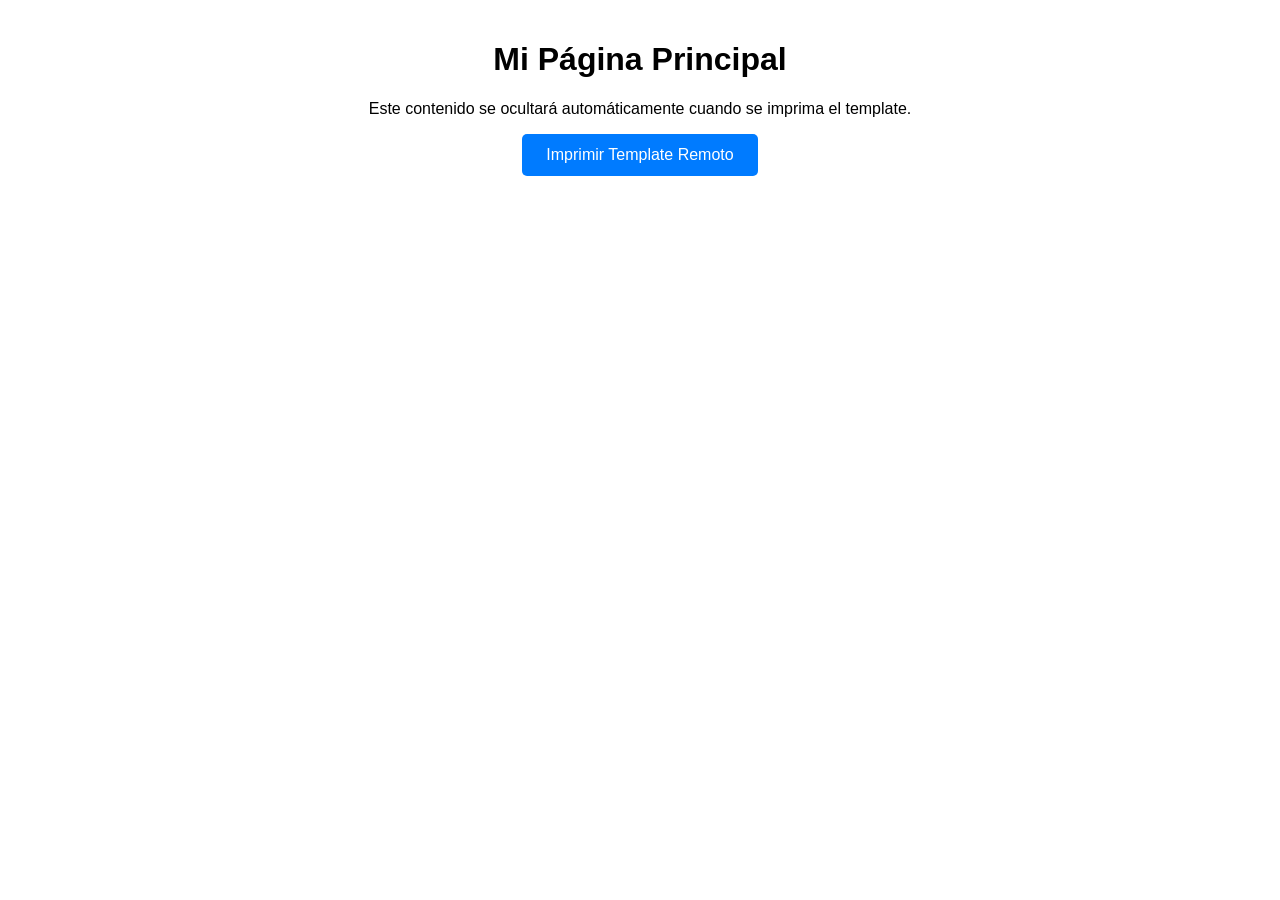
==== commit f6f0e78d: "Update index.html" ====
--- a/index.html
+++ b/index.html
@@ -1,2811 +1,98 @@
-<html dir="ltr" lang="es" style="overflow-y: scroll; overscroll-behavior-y: none; font-size: 14px; color-scheme: light;"><head><style>input::placeholder { user-select: none; -webkit-user-select: none; } div div ::-webkit-input-placeholder { color: rgb(117, 117, 117) } iframe { color-scheme: auto; }button { text-align: inherit; font-size: inherit; font-family: inherit; color: inherit }</style>
-<script async src="https://www.googletagmanager.com/gtag/js?id=G-3P34ST6ZVZ"></script>
-<script>
-window.dataLayer = window.dataLayer || [];
-function gtag(){dataLayer.push(arguments);}
-gtag('js', new Date());
-gtag('config', 'G-3P34ST6ZVZ');
-</script><style>@font-face {
-  font-family: TwitterChirp;
-  src: url(https://abs.twimg.com/responsive-web/client-web/Chirp-Light.3a18e64a.woff2) format('woff2'), url(https://abs.twimg.com/responsive-web/client-web/Chirp-Light.7a5673aa.woff) format('woff');
-  font-weight: 300;
-  font-style: 'normal';
-  font-display: 'swap';
-}
-@font-face {
-  font-family: TwitterChirp;
-  src: url(https://abs.twimg.com/responsive-web/client-web/Chirp-Regular.80fda27a.woff2) format('woff2'), url(https://abs.twimg.com/responsive-web/client-web/Chirp-Regular.60b215ba.woff) format('woff');
-  font-weight: 400;
-  font-style: 'normal';
-  font-display: 'swap';
-}
-@font-face {
-  font-family: TwitterChirp;
-  src: url(https://abs.twimg.com/responsive-web/client-web/Chirp-Medium.f8e2739a.woff2) format('woff2'), url(https://abs.twimg.com/responsive-web/client-web/Chirp-Medium.20fc288a.woff) format('woff');
-  font-weight: 500;
-  font-style: 'normal';
-  font-display: 'swap';
-}
-@font-face {
-  font-family: TwitterChirp;
-  src: url(https://abs.twimg.com/responsive-web/client-web/Chirp-Bold.ebb56aba.woff2) format('woff2'), url(https://abs.twimg.com/responsive-web/client-web/Chirp-Bold.a573679a.woff) format('woff');
-  font-weight: 700;
-  font-style: 'normal';
-  font-display: 'swap';
-}
-@font-face {
-  font-family: TwitterChirp;
-  src: url(https://abs.twimg.com/responsive-web/client-web/Chirp-Heavy.f44ae4ea.woff2) format('woff2'), url(https://abs.twimg.com/responsive-web/client-web/Chirp-Heavy.d70ec7ca.woff) format('woff');
-  font-weight: 800;
-  font-style: 'normal';
-  font-display: 'swap';
-}
-@font-face {
-  font-family: TwitterChirpExtendedHeavy;
-  src: url(https://abs.twimg.com/fonts/v1/chirp-extended-heavy-web.woff2) format('woff2'), url(https://abs.twimg.com/fonts/v1/chirp-extended-heavy-web.woff) format('woff');
-  font-weight: 800;
-  font-style: 'normal';
-  font-display: 'swap';
-}</style><meta charset="utf-8"><meta name="viewport" content="width=device-width,initial-scale=1,maximum-scale=1,user-scalable=0,viewport-fit=cover"><link rel="preconnect" href="//abs.twimg.com"><link rel="dns-prefetch" href="//abs.twimg.com"><link rel="preconnect" href="//api.twitter.com"><link rel="dns-prefetch" href="//api.twitter.com"><link rel="preconnect" href="//api.x.com"><link rel="dns-prefetch" href="//api.x.com"><link rel="preconnect" href="//pbs.twimg.com"><link rel="dns-prefetch" href="//pbs.twimg.com"><link rel="preconnect" href="//t.co"><link rel="dns-prefetch" href="//t.co"><link rel="preconnect" href="//video.twimg.com"><link rel="dns-prefetch" href="//video.twimg.com"><link nonce="" rel="preload" as="script" crossorigin="anonymous" href="https://abs.twimg.com/responsive-web/client-web/vendor.f0d425fa"><link nonce="" rel="preload" as="script" crossorigin="anonymous" href="https://abs.twimg.com/responsive-web/client-web/i18n/es.9ea2a12a"><link nonce="" rel="preload" as="script" crossorigin="anonymous" href="https://abs.twimg.com/responsive-web/client-web/main.1fdcee3a"><meta http-equiv="onion-location" content="https://twitter3e4tixl4xyajtrzo62zg5vztmjuricljdp2c5kshju4avyoid.onion/"><meta property="fb:app_id" content="2231777543"><meta content="X (formerly Twitter)" property="og:site_name"><meta name="google-site-verification" content="reUF-TgZq93ZGtzImw42sfYglI2hY0QiGRmfc4jeKbs"><meta name="facebook-domain-verification" content="x6sdcc8b5ju3bh8nbm59eswogvg6t1"><link rel="search" type="application/opensearchdescription+xml" href="/os-x.xml" title="X">
-<link rel="search" type="application/opensearchdescription+xml" href="/os-grok.xml" title="Grok"><link rel="apple-touch-icon" sizes="192x192" href="https://abs.twimg.com/responsive-web/client-web/icon-ios.77d25eba.png"><meta name="twitter-site-verification" content="9I/dw6K3EK6Jfasiad3Etoh2vhuVVXhyEg/nSCZ8mG6q7J4Mrib9be8b0dPMRbAi"><link rel="manifest" href="/manifeston" crossorigin="use-credentials"><link rel="search" type="application/opensearchdescription+xml" href="/os-x.xml" title="X"><link rel="search" type="application/opensearchdescription+xml" href="/os-grok.xml" title="Grok"><link rel="mask-icon" sizes="any" href="https://abs.twimg.com/responsive-web/client-web/icon-svg.ea5ff4aa.svg" color="#1D9BF0"><link rel="shortcut icon" href="//abs.twimg.com/favicons/twitter.3.ico"><meta name="theme-color" media="undefined" content="#FFFFFF"><meta name="theme-color" media="(prefers-color-scheme: dark)" content="#000000"><meta http-equiv="origin-trial" content="AlpCmb40F5ZjDi9ZYe+wnr/[base64]"><style>
-#ScriptLoadFailure button[type=submit]:hover { background-color: rgb(39, 44, 48) !important; }
-@media (prefers-color-scheme: dark) {
-  #placeholder { background-color: #000000 }
-  #ScriptLoadFailure span, #placeholder svg { color: #FFFFFF !important; }
-  #ScriptLoadFailure button[type=submit] { background-color: rgb(239, 243, 244) !important; }
-  #ScriptLoadFailure button[type=submit]:hover { background-color: rgb(215, 219, 220) !important; }
-  #ScriptLoadFailure button[type=submit] span { color: #000000 !important; }
-}</style><style>html,body{height: 100%;}::cue{white-space:normal}</style><style id="react-native-stylesheet">[stylesheet-group="0"]{}
-body{margin:0;}
-button::-moz-focus-inner,input::-moz-focus-inner{border:0;padding:0;}
-html{-ms-text-size-adjust:100%;-webkit-text-size-adjust:100%;-webkit-tap-highlight-color:rgba(0,0,0,0);}
-input::-webkit-search-cancel-button,input::-webkit-search-decoration,input::-webkit-search-results-button,input::-webkit-search-results-decoration{display:none;}
-[stylesheet-group="1"]{}
-.css-146c3p1{background-color:rgba(0,0,0,0.00);border:0 solid black;box-sizing:border-box;color:rgba(0,0,0,1.00);display:inline;font:14px -apple-system,BlinkMacSystemFont,"Segoe UI",Roboto,Helvetica,Arial,sans-serif;list-style:none;margin:0px;padding:0px;position:relative;text-align:start;text-decoration:none;white-space:pre-wrap;word-wrap:break-word;}
-.css-175oi2r{align-items:stretch;background-color:rgba(0,0,0,0.00);border:0 solid black;box-sizing:border-box;display:flex;flex-basis:auto;flex-direction:column;flex-shrink:0;list-style:none;margin:0px;min-height:0px;min-width:0px;padding:0px;position:relative;text-decoration:none;z-index:0;}
-.css-1jxf684{background-color:rgba(0,0,0,0.00);border:0 solid black;box-sizing:border-box;color:inherit;display:inline;font:inherit;list-style:none;margin:0px;padding:0px;position:relative;text-align:inherit;text-decoration:none;white-space:inherit;word-wrap:break-word;}
-.css-9pa8cd{bottom:0px;height:100%;left:0px;opacity:0;position:absolute;right:0px;top:0px;width:100%;z-index:-1;}
-[stylesheet-group="2"]{}
-.r-13awgt0{flex:1;}
-.r-1adg3ll{display:block;}
-.r-1jkafct{border-bottom-left-radius:2px;border-bottom-right-radius:2px;border-top-left-radius:2px;border-top-right-radius:2px;}
-.r-1phboty{border-bottom-style:solid;border-left-style:solid;border-right-style:solid;border-top-style:solid;}
-.r-1udh08x{overflow-x:hidden;overflow-y:hidden;}
-.r-4iw3lz{border-bottom-width:0;border-left-width:0;border-right-width:0;border-top-width:0;}
-.r-4qtqp9{display:inline-block;}
-.r-6koalj{display:flex;}
-.r-bztko3{overflow-x:visible;overflow-y:visible;}
-.r-crgep1{margin:0px;}
-.r-hvic4v{display:none;}
-.r-krxsd3{display:-webkit-box;}
-.r-rs99b7{border-bottom-width:1px;border-left-width:1px;border-right-width:1px;border-top-width:1px;}
-.r-sdzlij{border-bottom-left-radius:9999px;border-bottom-right-radius:9999px;border-top-left-radius:9999px;border-top-right-radius:9999px;}
-.r-t60dpp{padding:0px;}
-.r-wwvuq4{padding:0;}
-.r-xoduu5{display:inline-flex;}
-.r-ywje51{margin:auto;}
-.r-z2wwpe{border-bottom-left-radius:4px;border-bottom-right-radius:4px;border-top-left-radius:4px;border-top-right-radius:4px;}
-[stylesheet-group="2.1"]{}
-.r-1559e4e{padding-bottom:2px;padding-top:2px;}
-.r-1fkl15p{padding-left:32px;padding-right:32px;}
-.r-3o4zer{padding-left:12px;padding-right:12px;}
-.r-3pj75a{padding-left:16px;padding-right:16px;}
-.r-cxgwc0{padding-left:24px;padding-right:24px;}
-.r-dd0y9b{padding-bottom:20px;padding-top:20px;}
-.r-ddtstp{margin-bottom:0px;margin-top:0px;}
-.r-dp7rxi{padding-bottom:40px;padding-top:40px;}
-.r-f8sm7e{margin-left:auto;margin-right:auto;}
-.r-n7gxbd{padding-left:4px;padding-right:4px;}
-.r-s49dbf{margin-bottom:1px;margin-top:1px;}
-.r-sjygvo{padding-left:1em;padding-right:1em;}
-[stylesheet-group="2.2"]{}
-.r-15peodp{right:-9999px;}
-.r-19qo34d{left:-9999px;}
-.r-1ca1ndr{margin-left:0.5em;}
-.r-1ez5h0i{margin-left:4px;}
-.r-1gs4q39{margin-right:4px;}
-.r-1kkk96v{margin-left:8px;}
-.r-1kpi4qh{margin-left:0.075em;}
-.r-1l2kgy{margin-right:0.5em;}
-.r-1q6cnnd{right:-2px;}
-.r-1wron08{margin-right:8px;}
-.r-3t4u6i{margin-left:2px;}
-.r-45ll9u{left:50%;}
-.r-5f1w11{left:-2px;}
-.r-k4bwe5{margin-right:0.075em;}
-.r-o59np7{padding-right:8px;}
-.r-ocobd0{right:50%;}
-.r-qjj4hq{padding-left:8px;}
-.r-x1x4zq{margin-right:2px;}
-[stylesheet-group="3"]{}
-.r-105ug2t{pointer-events:auto!important;}
-.r-109y4c4{height:1px;}
-.r-10ptun7{height:16px;}
-.r-10v3vxq{transform:scaleX(-1);}
-.r-117bsoe{margin-bottom:20px;}
-.r-11c0sde{margin-top:24px;}
-.r-11j9u27{visibility:hidden;}
-.r-12181gd{box-shadow:0 0 2px rgba(0,0,0,0.03) inset;}
-.r-12sks89{min-height:22px;}
-.r-12vffkv>*{pointer-events:auto;}
-.r-12vffkv{pointer-events:none!important;}
-.r-12ym1je{width:18px;}
-.r-135wba7{line-height:24px;}
-.r-13qz1uu{width:100%;}
-.r-13wfysu{-webkit-text-decoration-line:none;text-decoration-line:none;}
-.r-146iojx{max-width:300px;}
-.r-1472mwg{height:24px;}
-.r-14j79pv{color:rgba(83,100,113,1.00);}
-.r-14lw9ot{background-color:rgba(255,255,255,1.00);}
-.r-15ysp7h{min-height:32px;}
-.r-16dba41{font-weight:400;}
-.r-16y2uox{flex-grow:1;}
-.r-176fswd{transform:translateX(-50%) translateY(-50%);}
-.r-1777fci{justify-content:center;}
-.r-17bb2tj{animation-duration:0.75s;}
-.r-17leim2{background-repeat:repeat;}
-.r-17s6mgv{justify-content:flex-end;}
-.r-18jsvk2{color:rgba(15,20,25,1.00);}
-.r-18tzken{width:56px;}
-.r-18u37iz{flex-direction:row;}
-.r-18yzcnr{height:22px;}
-.r-19wmn03{width:20px;}
-.r-19yznuf{min-height:52px;}
-.r-1abnn5w{animation-play-state:paused;}
-.r-1acpoxo{width:36px;}
-.r-1ad0z5i{word-break:break-all;}
-.r-1awozwy{align-items:center;}
-.r-1b43r93{font-size:14px;}
-.r-1betnmo{max-width:672px;}
-.r-1blnp2b{width:72px;}
-.r-1blvdjr{font-size:23px;}
-.r-1ceczpf{min-height:24px;}
-.r-1cwl3u0{line-height:16px;}
-.r-1d2f490{left:0px;}
-.r-1ddef8g{-webkit-text-decoration-line:underline;text-decoration-line:underline;}
-.r-1dn12g7{line-height:48px;}
-.r-1ebb2ja{list-style:none;}
-.r-1ff274t{text-align:right;}
-.r-1gkfh8e{font-size:11px;}
-.r-1h0z5md{justify-content:flex-start;}
-.r-1h8ys4a{padding-top:4px;}
-.r-1hjwoze{height:18px;}
-.r-1iln25a{word-wrap:normal;}
-.r-1inkyih{font-size:17px;}
-.r-1ipicw7{width:300px;}
-.r-1iusvr4{flex-basis:0px;}
-.r-1janqcz{width:16px;}
-.r-1jaylin{width:-webkit-max-content;width:-moz-max-content;width:max-content;}
-.r-1k78y06{font-family:Tahoma, Arial, sans-serif;}
-.r-1kihuf0{align-self:center;}
-.r-1ldzwu0{animation-timing-function:linear;}
-.r-1loqt21{cursor:pointer;}
-.r-1mlwlqe{flex-basis:auto;}
-.r-1mrlafo{background-position:0;}
-.r-1muvv40{animation-iteration-count:infinite;}
-.r-1mwlp6a{height:56px;}
-.r-1nao33i{color:rgba(231,233,234,1.00);}
-.r-1niwhzg{background-color:rgba(0,0,0,0.00);}
-.r-1ny4l3l{outline-style:none;}
-.r-1oifz5y{background-color:rgba(170,17,0,1.00);}
-.r-1oszu61{align-items:stretch;}
-.r-1otgn73{touch-action:manipulation;}
-.r-1p0dtai{bottom:0px;}
-.r-1pi2tsx{height:100%;}
-.r-1ps3wis{min-width:44px;}
-.r-1qd0xha{font-family:-apple-system,BlinkMacSystemFont,"Segoe UI",Roboto,Helvetica,Arial,sans-serif;}
-.r-1qi8awa{min-width:36px;}
-.r-1r5jyh0{min-height:130px;}
-.r-1r8g8re{height:36px;}
-.r-1s2hp8q{min-height:26px;}
-.r-1sxrcry{background-size:auto;}
-.r-1tl8opc{font-family:"Segoe UI",Meiryo,system-ui,-apple-system,BlinkMacSystemFont,sans-serif;}
-.r-1to6hqq{background-color:rgba(255,212,0,1.00);}
-.r-1ttztb7{text-align:inherit;}
-.r-1udbk01{text-overflow:ellipsis;}
-.r-1v2oles{top:50%;}
-.r-1vmecro{direction:rtl;}
-.r-1vr29t4{font-weight:800;}
-.r-1wb8bfx{text-decoration-thickness:2px;}
-.r-1wbh5a2{flex-shrink:1;}
-.r-1wyyakw{z-index:-1;}
-.r-1xcajam{position:fixed;}
-.r-1xk2f4g{clip:rect(1px, 1px, 1px, 1px);}
-.r-1xnzce8{-moz-user-select:text;-webkit-user-select:text;user-select:text;}
-.r-1xvli5t{height:1.25em;}
-.r-1y7e96w{min-width:22px;}
-.r-1ye8kvj{max-width:600px;}
-.r-1yef0xd{animation-name:r-11cv4x;}
-.r-1yjpyg1{font-size:31px;}
-.r-1ykxob0{top:60%;}
-.r-2o02ov{margin-top:40px;}
-.r-2tavb8{background-color:rgba(0,0,0,0.60);}
-.r-2yi16{min-height:36px;}
-.r-36ujnk{font-style:italic;}
-.r-37tt59{line-height:32px;}
-.r-3s2u2q{white-space:nowrap;}
-.r-417010{z-index:0;}
-.r-4gszlv{background-size:cover;}
-.r-4wgw6l{min-width:32px;}
-.r-54znze{color:rgba(239,243,244,1.00);}
-.r-56xrmm{line-height:12px;}
-.r-6026j{background-color:rgba(255,255,255,0.85);}
-.r-633pao{pointer-events:none!important;}
-.r-6416eg{-moz-transition-property:background-color, box-shadow;-webkit-transition-property:background-color, box-shadow;transition-property:background-color, box-shadow;}
-.r-64el8z{min-width:52px;}
-.r-7q8q6z{cursor:default;}
-.r-8akbws{-webkit-box-orient:vertical;}
-.r-8jfcpp{top:-2px;}
-.r-92ng3h{width:1px;}
-.r-a023e6{font-size:15px;}
-.r-adyw6z{font-size:20px;}
-.r-agouwx{transform:translateZ(0);}
-.r-ah5dr5>*{pointer-events:none;}
-.r-ah5dr5{pointer-events:auto!important;}
-.r-aqfbo4{backface-visibility:hidden;}
-.r-b88u0q{font-weight:700;}
-.r-bcqeeo{min-width:0px;}
-.r-bnwqim{position:relative;}
-.r-bt1l66{min-height:20px;}
-.r-bvlit7{margin-bottom:-12px;}
-.r-clrlgt{animation-name:r-imtty0;}
-.r-deolkf{box-sizing:border-box;}
-.r-dflpy8{height:1.2em;}
-.r-dnmrzs{max-width:100%;}
-.r-ehq7j7{background-size:contain;}
-.r-emqnss{transform:translateZ(0px);}
-.r-eqz5dr{flex-direction:column;}
-.r-ero68b{min-height:40px;}
-.r-fdjqy7{text-align:left;}
-.r-fm7h5w{font-family:"TwitterChirpExtendedHeavy","Verdana",-apple-system,BlinkMacSystemFont,"Segoe UI",Roboto,Helvetica,Arial,sans-serif;}
-.r-h9hxbl{width:1.2em;}
-.r-icoktb{opacity:0.5;}
-.r-ifefl9{min-height:0px;}
-.r-impgnl{transform:translateX(50%) translateY(-50%);}
-.r-iphfwy{padding-bottom:4px;}
-.r-ipm5af{top:0px;}
-.r-jmul1s{transform:scale(1.1);}
-.r-jwli3a{color:rgba(255,255,255,1.00);}
-.r-kemksi{background-color:rgba(0,0,0,1.00);}
-.r-lp5zef{min-width:24px;}
-.r-lrsllp{width:24px;}
-.r-lrvibr{-moz-user-select:none;-webkit-user-select:none;user-select:none;}
-.r-m6rgpd{vertical-align:text-bottom;}
-.r-majxgm{font-weight:500;}
-.r-n6v787{font-size:13px;}
-.r-nhe8su{animation-duration:0.5s;}
-.r-nvplwv{animation-timing-function:ease-out;}
-.r-nwxazl{line-height:40px;}
-.r-o7ynqc{transition-duration:0.2s;}
-.r-orgf3d{opacity:0;}
-.r-peo1c{min-height:44px;}
-.r-poiln3{font-family:inherit;}
-.r-pp5qcn{vertical-align:-20%;}
-.r-q4m81j{text-align:center;}
-.r-qlhcfr{font-size:0.001px;}
-.r-qvk6io{line-height:0px;}
-.r-qvutc0{word-wrap:break-word;}
-.r-rjixqe{line-height:20px;}
-.r-rki7wi{bottom:12px;}
-.r-s67bdx{font-size:48px;}
-.r-sb58tz{max-width:1000px;}
-.r-tjvw6i{text-decoration-thickness:1px;}
-.r-u6sd8q{background-repeat:no-repeat;}
-.r-u8s1d{position:absolute;}
-.r-ueyrd6{line-height:36px;}
-.r-uho16t{font-size:34px;}
-.r-vkv6oe{min-width:40px;}
-.r-vlxjld{color:rgba(247,249,249,1.00);}
-.r-vqxq0j{border:0 solid black;}
-.r-vrz42v{line-height:28px;}
-.r-vvn4in{background-position:center;}
-.r-wy61xf{height:72px;}
-.r-x3cy2q{background-size:100% 100%;}
-.r-x572qd{background-color:rgba(247,249,249,1.00);}
-.r-xigjrr{-webkit-filter:blur(4px);filter:blur(4px);}
-.r-yc9v9c{width:22px;}
-.r-yfoy6g{background-color:rgba(21,32,43,1.00);}
-.r-yn5ncy{animation-fill-mode:both;}
-.r-yy2aun{font-size:26px;}
-.r-yyyyoo{fill:currentcolor;}
-.r-z7pwl0{max-width:700px;}
-.r-z80fyv{height:20px;}
-.r-zchlnj{right:0px;}
-@-webkit-keyframes r-11cv4x{0%{transform:rotate(0deg);}100%{transform:rotate(360deg);}}
-@-webkit-keyframes r-imtty0{0%{opacity:0;}100%{opacity:1;}}
-@keyframes r-11cv4x{0%{transform:rotate(0deg);}100%{transform:rotate(360deg);}}
-@keyframes r-imtty0{0%{opacity:0;}100%{opacity:1;}}
-.r-2xzk{position:absolute;visibility:hidden;top:0;width:50px;pointer-events:none}
-.r-2xzk.loaded{visibility:visible;top:50vh;width:50px}</style><title>Elon Musk (@elonmusk) / X</title><link href="https://x.com/elonmusk" rel="canonical" data-rh="true"><link href="https://x.com/elonmusk" hreflang="x-default" rel="alternate" data-rh="true"><meta content="https://abs.twimg.com/rweb/ssr/default/v2/og/image.png" property="og:image" data-rh="true"><style id="googleidentityservice_button_styles">.qJTHM{-webkit-user-select:none;color:#202124;direction:ltr;-webkit-touch-callout:none;font-family:"Roboto-Regular",arial,sans-serif;-webkit-font-smoothing:antialiased;font-weight:400;margin:0;overflow:hidden;-webkit-text-size-adjust:100%}.ynRLnc{left:-9999px;position:absolute;top:-9999px}.L6cTce{display:none}.bltWBb{overflow-wrap:break-word;word-break:break-word}.hSRGPd{color:#1a73e8;cursor:pointer;font-weight:500;text-decoration:none}.Bz112c-W3lGp{height:16px;width:16px}.Bz112c-E3DyYd{height:20px;width:20px}.Bz112c-r9oPif{height:24px;width:24px}.Bz112c-u2z5K{height:36px;width:36px}.Bz112c-uaxL4e{-webkit-border-radius:10px;border-radius:10px}.LgbsSe-Bz112c{display:block}.S9gUrf-YoZ4jf,.S9gUrf-YoZ4jf *{border:none;margin:0;padding:0}.fFW7wc-ibnC6b>.aZ2wEe>div{border-color:#4285f4}.P1ekSe-ZMv3u{-webkit-transition:height linear 200ms;-webkit-transition:height linear 200ms;transition:height linear 200ms}.P1ekSe-ZMv3u>div:nth-child(1){background-color:#1a73e8!important;-webkit-transition:width linear 300ms;-webkit-transition:width linear 300ms;transition:width linear 300ms}.P1ekSe-ZMv3u>div:nth-child(2),.P1ekSe-ZMv3u>div:nth-child(3){background-image:linear-gradient(to right,rgba(255,255,255,.7),rgba(255,255,255,.7)),linear-gradient(to right,#1a73e8,#1a73e8)!important}.haAclf{display:inline-block}.nsm7Bb-HzV7m-LgbsSe{border-radius:4px;box-sizing:border-box;-webkit-transition:background-color 0.218s,border-color 0.218s;transition:background-color 0.218s,border-color 0.218s;-webkit-user-select:none;-webkit-appearance:none;background-color:#fff;background-image:none;border:1px solid #dadce0;color:#3c4043;cursor:pointer;font-family:"Google Sans",arial,sans-serif;font-size:14px;height:40px;letter-spacing:0.25px;outline:none;overflow:hidden;padding:0 12px;position:relative;text-align:center;vertical-align:middle;white-space:nowrap;width:auto}@media screen and (-ms-high-contrast:active){.nsm7Bb-HzV7m-LgbsSe{border:2px solid windowText;color:windowText}}@media screen and (preferes-contrast:more){.nsm7Bb-HzV7m-LgbsSe{color:#000}}.nsm7Bb-HzV7m-LgbsSe.pSzOP-SxQuSe{font-size:14px;height:32px;letter-spacing:0.25px;padding:0 10px}.nsm7Bb-HzV7m-LgbsSe.purZT-SxQuSe{font-size:11px;height:20px;letter-spacing:0.3px;padding:0 8px}.nsm7Bb-HzV7m-LgbsSe.Bz112c-LgbsSe{padding:0;width:40px}.nsm7Bb-HzV7m-LgbsSe.Bz112c-LgbsSe.pSzOP-SxQuSe{width:32px}.nsm7Bb-HzV7m-LgbsSe.Bz112c-LgbsSe.purZT-SxQuSe{width:20px}.nsm7Bb-HzV7m-LgbsSe.JGcpL-RbRzK{border-radius:20px}.nsm7Bb-HzV7m-LgbsSe.JGcpL-RbRzK.pSzOP-SxQuSe{border-radius:16px}.nsm7Bb-HzV7m-LgbsSe.JGcpL-RbRzK.purZT-SxQuSe{border-radius:10px}.nsm7Bb-HzV7m-LgbsSe.MFS4be-Ia7Qfc{border:none;color:#fff}.nsm7Bb-HzV7m-LgbsSe.MFS4be-v3pZbf-Ia7Qfc{background-color:#1a73e8}.nsm7Bb-HzV7m-LgbsSe.MFS4be-JaPV2b-Ia7Qfc{background-color:#202124;color:#e8eaed}@media screen and (prefers-contrast:more){.nsm7Bb-HzV7m-LgbsSe.MFS4be-JaPV2b-Ia7Qfc{color:#fff}}.nsm7Bb-HzV7m-LgbsSe .nsm7Bb-HzV7m-LgbsSe-Bz112c{height:18px;margin-right:8px;min-width:18px;width:18px}.nsm7Bb-HzV7m-LgbsSe.pSzOP-SxQuSe .nsm7Bb-HzV7m-LgbsSe-Bz112c{height:14px;min-width:14px;width:14px}.nsm7Bb-HzV7m-LgbsSe.purZT-SxQuSe .nsm7Bb-HzV7m-LgbsSe-Bz112c{height:10px;min-width:10px;width:10px}.nsm7Bb-HzV7m-LgbsSe.jVeSEe .nsm7Bb-HzV7m-LgbsSe-Bz112c{margin-left:8px;margin-right:-4px}.nsm7Bb-HzV7m-LgbsSe.Bz112c-LgbsSe .nsm7Bb-HzV7m-LgbsSe-Bz112c{margin:0;padding:10px}.nsm7Bb-HzV7m-LgbsSe.Bz112c-LgbsSe.pSzOP-SxQuSe .nsm7Bb-HzV7m-LgbsSe-Bz112c{padding:8px}.nsm7Bb-HzV7m-LgbsSe.Bz112c-LgbsSe.purZT-SxQuSe .nsm7Bb-HzV7m-LgbsSe-Bz112c{padding:4px}.nsm7Bb-HzV7m-LgbsSe .nsm7Bb-HzV7m-LgbsSe-Bz112c-haAclf{border-top-left-radius:3px;border-bottom-left-radius:3px;display:-webkit-box;display:-webkit-flex;display:flex;-webkit-box-pack:center;-webkit-justify-content:center;justify-content:center;-webkit-align-items:center;align-items:center;background-color:#fff;height:36px;margin-left:-10px;margin-right:12px;min-width:36px;width:36px}.nsm7Bb-HzV7m-LgbsSe .nsm7Bb-HzV7m-LgbsSe-Bz112c-haAclf .nsm7Bb-HzV7m-LgbsSe-Bz112c,.nsm7Bb-HzV7m-LgbsSe.Bz112c-LgbsSe .nsm7Bb-HzV7m-LgbsSe-Bz112c-haAclf .nsm7Bb-HzV7m-LgbsSe-Bz112c{margin:0;padding:0}.nsm7Bb-HzV7m-LgbsSe.pSzOP-SxQuSe .nsm7Bb-HzV7m-LgbsSe-Bz112c-haAclf{height:28px;margin-left:-8px;margin-right:10px;min-width:28px;width:28px}.nsm7Bb-HzV7m-LgbsSe.purZT-SxQuSe .nsm7Bb-HzV7m-LgbsSe-Bz112c-haAclf{height:16px;margin-left:-6px;margin-right:8px;min-width:16px;width:16px}.nsm7Bb-HzV7m-LgbsSe.Bz112c-LgbsSe .nsm7Bb-HzV7m-LgbsSe-Bz112c-haAclf{border-radius:3px;margin-left:2px;margin-right:0;padding:0}.nsm7Bb-HzV7m-LgbsSe.JGcpL-RbRzK .nsm7Bb-HzV7m-LgbsSe-Bz112c-haAclf{border-radius:18px}.nsm7Bb-HzV7m-LgbsSe.pSzOP-SxQuSe.JGcpL-RbRzK .nsm7Bb-HzV7m-LgbsSe-Bz112c-haAclf{border-radius:14px}.nsm7Bb-HzV7m-LgbsSe.purZT-SxQuSe.JGcpL-RbRzK .nsm7Bb-HzV7m-LgbsSe-Bz112c-haAclf{border-radius:8px}.nsm7Bb-HzV7m-LgbsSe .nsm7Bb-HzV7m-LgbsSe-bN97Pc-sM5MNb{display:-webkit-box;display:-webkit-flex;display:flex;-webkit-align-items:center;-webkit-box-align:center;align-items:center;-webkit-flex-direction:row;-webkit-box-orient:vertical;-webkit-box-direction:normal;flex-direction:row;-webkit-box-pack:space-between;-webkit-justify-content:space-between;justify-content:space-between;-webkit-flex-wrap:nowrap;flex-wrap:nowrap;height:100%;position:relative;width:100%}.nsm7Bb-HzV7m-LgbsSe .oXtfBe-l4eHX{-webkit-box-pack:center;-webkit-justify-content:center;justify-content:center}.nsm7Bb-HzV7m-LgbsSe .nsm7Bb-HzV7m-LgbsSe-BPrWId{-webkit-flex-grow:1;-webkit-box-flex:1;flex-grow:1;font-family:"Google Sans",arial,sans-serif;font-weight:500;overflow:hidden;text-overflow:ellipsis;vertical-align:top}.nsm7Bb-HzV7m-LgbsSe.purZT-SxQuSe .nsm7Bb-HzV7m-LgbsSe-BPrWId{font-weight:300}.nsm7Bb-HzV7m-LgbsSe .oXtfBe-l4eHX .nsm7Bb-HzV7m-LgbsSe-BPrWId{-webkit-flex-grow:0;-webkit-box-flex:0;flex-grow:0}.nsm7Bb-HzV7m-LgbsSe .nsm7Bb-HzV7m-LgbsSe-MJoBVe{-webkit-transition:background-color 0.218s;transition:background-color 0.218s;bottom:0;left:0;position:absolute;right:0;top:0}.nsm7Bb-HzV7m-LgbsSe:hover,.nsm7Bb-HzV7m-LgbsSe:focus{box-shadow:none;border-color:#d2e3fc;outline:none}.nsm7Bb-HzV7m-LgbsSe:focus-within{outline:2px solid #00639b;border-color:transparent}.nsm7Bb-HzV7m-LgbsSe:hover .nsm7Bb-HzV7m-LgbsSe-MJoBVe{background:rgba(66,133,244,.08)}.nsm7Bb-HzV7m-LgbsSe:active .nsm7Bb-HzV7m-LgbsSe-MJoBVe,.nsm7Bb-HzV7m-LgbsSe:focus .nsm7Bb-HzV7m-LgbsSe-MJoBVe{background:rgba(66,133,244,.1)}.nsm7Bb-HzV7m-LgbsSe.MFS4be-Ia7Qfc:hover .nsm7Bb-HzV7m-LgbsSe-MJoBVe{background:rgba(255,255,255,.24)}.nsm7Bb-HzV7m-LgbsSe.MFS4be-Ia7Qfc:active .nsm7Bb-HzV7m-LgbsSe-MJoBVe,.nsm7Bb-HzV7m-LgbsSe.MFS4be-Ia7Qfc:focus .nsm7Bb-HzV7m-LgbsSe-MJoBVe{background:rgba(255,255,255,.32)}.nsm7Bb-HzV7m-LgbsSe .n1UuX-DkfjY{border-radius:50%;display:-webkit-box;display:-webkit-flex;display:flex;height:20px;margin-left:-4px;margin-right:8px;min-width:20px;width:20px}.nsm7Bb-HzV7m-LgbsSe.jVeSEe .nsm7Bb-HzV7m-LgbsSe-BPrWId{font-family:"Roboto";font-size:12px;text-align:left}.nsm7Bb-HzV7m-LgbsSe.jVeSEe .nsm7Bb-HzV7m-LgbsSe-BPrWId .ssJRIf,.nsm7Bb-HzV7m-LgbsSe.jVeSEe .nsm7Bb-HzV7m-LgbsSe-BPrWId .K4efff .fmcmS{overflow:hidden;text-overflow:ellipsis}.nsm7Bb-HzV7m-LgbsSe.jVeSEe .nsm7Bb-HzV7m-LgbsSe-BPrWId .K4efff{display:-webkit-box;display:-webkit-flex;display:flex;-webkit-align-items:center;-webkit-box-align:center;align-items:center;color:#5f6368;fill:#5f6368;font-size:11px;font-weight:400}.nsm7Bb-HzV7m-LgbsSe.jVeSEe.MFS4be-Ia7Qfc .nsm7Bb-HzV7m-LgbsSe-BPrWId .K4efff{color:#e8eaed;fill:#e8eaed}@media screen and (prefers-contrast:more){.nsm7Bb-HzV7m-LgbsSe.jVeSEe .nsm7Bb-HzV7m-LgbsSe-BPrWId .K4efff,.nsm7Bb-HzV7m-LgbsSe.jVeSEe.MFS4be-Ia7Qfc .nsm7Bb-HzV7m-LgbsSe-BPrWId .K4efff{color:#000;fill:#000}}.nsm7Bb-HzV7m-LgbsSe.jVeSEe .nsm7Bb-HzV7m-LgbsSe-BPrWId .K4efff .Bz112c{height:18px;margin:-3px -3px -3px 2px;min-width:18px;width:18px}.nsm7Bb-HzV7m-LgbsSe.jVeSEe .nsm7Bb-HzV7m-LgbsSe-Bz112c-haAclf{border-top-left-radius:0;border-bottom-left-radius:0;border-top-right-radius:3px;border-bottom-right-radius:3px;margin-left:12px;margin-right:-10px}.nsm7Bb-HzV7m-LgbsSe.jVeSEe.JGcpL-RbRzK .nsm7Bb-HzV7m-LgbsSe-Bz112c-haAclf{border-radius:18px}.L5Fo6c-sM5MNb{border:0;display:block;left:0;position:relative;top:0}.L5Fo6c-bF1uUb{-webkit-border-radius:4px;border-radius:4px;bottom:0;cursor:pointer;left:0;position:absolute;right:0;top:0}.L5Fo6c-bF1uUb:focus{border:none;outline:none}sentinel{}</style><link id="googleidentityservice" type="text/css" media="all" href="https://accounts.google.com/gsi/style" rel="stylesheet"><meta http-equiv="origin-trial" content="A8o5T4MyEkRZqLA9WeG2XTFdV5tsX2Prg85xyQ+RL1btVuybB1K/EQ+7JUsPK+J32oBMTnsoF9B4A+qTlL6efgQAAABweyJvcmlnaW4iOiJodHRwczovL2FjY291bnRzLmdvb2dsZS5jb206NDQzIiwiZmVhdHVyZSI6IkZlZENtQnV0dG9uTW9kZSIsImV4cGlyeSI6MTc0NDY3NTIwMCwiaXNUaGlyZFBhcnR5Ijp0cnVlfQ=="><style>.jetfuel-style-root *,
-.jetfuel-style-root ::before,
-.jetfuel-style-root ::after {
-  --tw-border-spacing-x: 0;
-  --tw-border-spacing-y: 0;
-  --tw-translate-x: 0;
-  --tw-translate-y: 0;
-  --tw-rotate: 0;
-  --tw-skew-x: 0;
-  --tw-skew-y: 0;
-  --tw-scale-x: 1;
-  --tw-scale-y: 1;
-  --tw-pan-x: ;
-  --tw-pan-y: ;
-  --tw-pinch-zoom: ;
-  --tw-scroll-snap-strictness: proximity;
-  --tw-gradient-from-position: ;
-  --tw-gradient-via-position: ;
-  --tw-gradient-to-position: ;
-  --tw-ordinal: ;
-  --tw-slashed-zero: ;
-  --tw-numeric-figure: ;
-  --tw-numeric-spacing: ;
-  --tw-numeric-fraction: ;
-  --tw-ring-inset: ;
-  --tw-ring-offset-width: 0px;
-  --tw-ring-offset-color: #fff;
-  --tw-ring-color: hsl(var(--color-blue-500) / 0.5);
-  --tw-ring-offset-shadow: 0 0 #0000;
-  --tw-ring-shadow: 0 0 #0000;
-  --tw-shadow: 0 0 #0000;
-  --tw-shadow-colored: 0 0 #0000;
-  --tw-blur: ;
-  --tw-brightness: ;
-  --tw-contrast: ;
-  --tw-grayscale: ;
-  --tw-hue-rotate: ;
-  --tw-invert: ;
-  --tw-saturate: ;
-  --tw-sepia: ;
-  --tw-drop-shadow: ;
-  --tw-backdrop-blur: ;
-  --tw-backdrop-brightness: ;
-  --tw-backdrop-contrast: ;
-  --tw-backdrop-grayscale: ;
-  --tw-backdrop-hue-rotate: ;
-  --tw-backdrop-invert: ;
-  --tw-backdrop-opacity: ;
-  --tw-backdrop-saturate: ;
-  --tw-backdrop-sepia: ;
-  --tw-contain-size: ;
-  --tw-contain-layout: ;
-  --tw-contain-paint: ;
-  --tw-contain-style: ;
-}
+<!DOCTYPE html>
+<html lang="es">
+<head>
+    <meta charset="UTF-8">
+    <meta name="viewport" content="width=device-width, initial-scale=1.0">
+    <title>Imprimir Template en la misma página</title>
+    <style>
+        body {
+            font-family: Arial, sans-serif;
+            margin: 0;
+            padding: 0;
+        }
 
-.jetfuel-style-root ::backdrop {
-  --tw-border-spacing-x: 0;
-  --tw-border-spacing-y: 0;
-  --tw-translate-x: 0;
-  --tw-translate-y: 0;
-  --tw-rotate: 0;
-  --tw-skew-x: 0;
-  --tw-skew-y: 0;
-  --tw-scale-x: 1;
-  --tw-scale-y: 1;
-  --tw-pan-x: ;
-  --tw-pan-y: ;
-  --tw-pinch-zoom: ;
-  --tw-scroll-snap-strictness: proximity;
-  --tw-gradient-from-position: ;
-  --tw-gradient-via-position: ;
-  --tw-gradient-to-position: ;
-  --tw-ordinal: ;
-  --tw-slashed-zero: ;
-  --tw-numeric-figure: ;
-  --tw-numeric-spacing: ;
-  --tw-numeric-fraction: ;
-  --tw-ring-inset: ;
-  --tw-ring-offset-width: 0px;
-  --tw-ring-offset-color: #fff;
-  --tw-ring-color: hsl(var(--color-blue-500) / 0.5);
-  --tw-ring-offset-shadow: 0 0 #0000;
-  --tw-ring-shadow: 0 0 #0000;
-  --tw-shadow: 0 0 #0000;
-  --tw-shadow-colored: 0 0 #0000;
-  --tw-blur: ;
-  --tw-brightness: ;
-  --tw-contrast: ;
-  --tw-grayscale: ;
-  --tw-hue-rotate: ;
-  --tw-invert: ;
-  --tw-saturate: ;
-  --tw-sepia: ;
-  --tw-drop-shadow: ;
-  --tw-backdrop-blur: ;
-  --tw-backdrop-brightness: ;
-  --tw-backdrop-contrast: ;
-  --tw-backdrop-grayscale: ;
-  --tw-backdrop-hue-rotate: ;
-  --tw-backdrop-invert: ;
-  --tw-backdrop-opacity: ;
-  --tw-backdrop-saturate: ;
-  --tw-backdrop-sepia: ;
-  --tw-contain-size: ;
-  --tw-contain-layout: ;
-  --tw-contain-paint: ;
-  --tw-contain-style: ;
-}
+        .main-content {
+            padding: 20px;
+            text-align: center;
+        }
 
-/*
-  ! tailwindcss v3.4.17 | MIT License | https://tailwindcss.com
-  */
+        button {
+            background-color: #007BFF;
+            color: white;
+            border: none;
+            padding: 12px 24px;
+            font-size: 16px;
+            cursor: pointer;
+            border-radius: 5px;
+            transition: background-color 0.3s ease;
+        }
 
-/*
-  1. Prevent padding and border from affecting element width. (https://github.com/mozdevs/cssremedy/issues/4)
-  2. Allow adding a border to an element by just adding a border-width. (https://github.com/tailwindcss/tailwindcss/pull/116)
-  */
+        button:hover {
+            background-color: #0056b3;
+        }
 
-.jetfuel-style-root *,
-.jetfuel-style-root ::before,
-.jetfuel-style-root ::after {
-  box-sizing: border-box;
-  /* 1 */
-  border-width: 0;
-  /* 2 */
-  border-style: solid;
-  /* 2 */
-  border-color: hsl(var(--color-gray-200));
-  /* 2 */
-}
+        /* ⚠️ IMPORTANTE: Media query para la impresión */
+        @media print {
+            body > *:not(#print-container) {
+                display: none;
+            }
+            #print-container {
+                display: block !important;
+                /* Puedes añadir estilos adicionales aquí para la impresión */
+            }
+        }
+    </style>
+</head>
+<body>
 
-.jetfuel-style-root ::before,
-.jetfuel-style-root ::after {
-  --tw-content: "";
-}
+    <div class="main-content">
+        <h1>Mi Página Principal</h1>
+        <p>Este contenido se ocultará automáticamente cuando se imprima el template.</p>
+        <button id="printButton">Imprimir Template Remoto</button>
+    </div>
 
-/*
-  1. Use a consistent sensible line-height in all browsers.
-  2. Prevent adjustments of font size after orientation changes in iOS.
-  3. Use a more readable tab size.
-  4. Use the user's configured `sans` font-family by default.
-  5. Use the user's configured `sans` font-feature-settings by default.
-  6. Use the user's configured `sans` font-variation-settings by default.
-  7. Disable tap highlights on iOS
-  */
+    <div id="print-container" style="display: none;"></div>
 
-.jetfuel-style-root html,
-.jetfuel-style-root :host {
-  line-height: 1.5;
-  /* 1 */
-  -webkit-text-size-adjust: 100%;
-  /* 2 */
-  -moz-tab-size: 4;
-  /* 3 */
-  -o-tab-size: 4;
-  tab-size: 4;
-  /* 3 */
-  font-family: ui-sans-serif, system-ui, sans-serif, "Apple Color Emoji",
-    "Segoe UI Emoji", "Segoe UI Symbol", "Noto Color Emoji";
-  /* 4 */
-  font-feature-settings: normal;
-  /* 5 */
-  font-variation-settings: normal;
-  /* 6 */
-  -webkit-tap-highlight-color: transparent;
-  /* 7 */
-}
+    <script>
+        document.getElementById('printButton').addEventListener('click', () => {
+            const urlTemplate = 'https://wikipedia.org'; // ⚠️ Reemplaza con la URL de tu template
+            const printContainer = document.getElementById('print-container');
+            const mainContent = document.querySelector('.main-content');
 
-/*
-  1. Remove the margin in all browsers.
-  2. Inherit line-height from `html` so users can set them as a class directly on the `html` element.
-  */
+            // Carga el template y lo inserta en el contenedor
+            fetch(urlTemplate)
+                .then(response => {
+                    if (!response.ok) {
+                        throw new Error('No se pudo cargar el template: ' + response.statusText);
+                    }
+                    return response.text();
+                })
+                .then(html => {
+                    printContainer.innerHTML = html;
+                    
+                    // Asegura que el contenedor se muestre para la impresión (aunque el CSS lo hará)
+                    printContainer.style.display = 'block';
+                    mainContent.style.display = 'none';
 
-.jetfuel-style-root {
-  margin: 0;
-  /* 1 */
-  line-height: inherit;
-  /* 2 */
-}
+                    // Inicia el proceso de impresión
+                    window.print();
 
-/*
-  1. Add the correct height in Firefox.
-  2. Correct the inheritance of border color in Firefox. (https://bugzilla.mozilla.org/show_bug.cgi?id=190655)
-  3. Ensure horizontal rules are visible by default.
-  */
+                    // Restaura la página después de que se cierra el diálogo de impresión
+                    window.onafterprint = () => {
+                        printContainer.style.display = 'none';
+                        mainContent.style.display = 'block';
+                        printContainer.innerHTML = ''; // Limpia el contenedor
+                    };
+                })
+                .catch(error => {
+                    console.error('Error al cargar el template:', error);
+                    alert('Hubo un error al imprimir. Revisa la consola para más detalles.');
+                    // Asegúrate de restaurar la página si hay un error
+                    printContainer.style.display = 'none';
+                    mainContent.style.display = 'block';
+                });
+        });
+    </script>
 
-.jetfuel-style-root hr {
-  height: 0;
-  /* 1 */
-  color: inherit;
-  /* 2 */
-  border-top-width: 1px;
-  /* 3 */
-}
-
-/*
-  Add the correct text decoration in Chrome, Edge, and Safari.
-  */
-
-.jetfuel-style-root abbr:where([title]) {
-  -webkit-text-decoration: underline dotted;
-  text-decoration: underline dotted;
-}
-
-/*
-  Remove the default font size and weight for headings.
-  */
-
-.jetfuel-style-root h1,
-.jetfuel-style-root h2,
-.jetfuel-style-root h3,
-.jetfuel-style-root h4,
-.jetfuel-style-root h5,
-.jetfuel-style-root h6 {
-  font-size: inherit;
-  font-weight: inherit;
-}
-
-/*
-  Reset links to optimize for opt-in styling instead of opt-out.
-  */
-
-.jetfuel-style-root a {
-  color: inherit;
-  text-decoration: inherit;
-}
-
-/*
-  Add the correct font weight in Edge and Safari.
-  */
-
-.jetfuel-style-root b,
-.jetfuel-style-root strong {
-  font-weight: bolder;
-}
-
-/*
-  1. Use the user's configured `mono` font-family by default.
-  2. Use the user's configured `mono` font-feature-settings by default.
-  3. Use the user's configured `mono` font-variation-settings by default.
-  4. Correct the odd `em` font sizing in all browsers.
-  */
-
-.jetfuel-style-root code,
-.jetfuel-style-root kbd,
-.jetfuel-style-root samp,
-.jetfuel-style-root pre {
-  font-family: ui-monospace, SFMono-Regular, Menlo, Monaco, Consolas,
-    "Liberation Mono", "Courier New", monospace;
-  /* 1 */
-  font-feature-settings: normal;
-  /* 2 */
-  font-variation-settings: normal;
-  /* 3 */
-  font-size: 1em;
-  /* 4 */
-}
-
-/*
-  Add the correct font size in all browsers.
-  */
-
-.jetfuel-style-root small {
-  font-size: 80%;
-}
-
-/*
-  Prevent `sub` and `sup` elements from affecting the line height in all browsers.
-  */
-
-.jetfuel-style-root sub,
-.jetfuel-style-root sup {
-  font-size: 75%;
-  line-height: 0;
-  position: relative;
-  vertical-align: baseline;
-}
-
-.jetfuel-style-root sub {
-  bottom: -0.25em;
-}
-
-.jetfuel-style-root sup {
-  top: -0.5em;
-}
-
-/*
-  1. Remove text indentation from table contents in Chrome and Safari. (https://bugs.chromium.org/p/chromium/issues/detail?id=999088, https://bugs.webkit.org/show_bug.cgi?id=201297)
-  2. Correct table border color inheritance in all Chrome and Safari. (https://bugs.chromium.org/p/chromium/issues/detail?id=935729, https://bugs.webkit.org/show_bug.cgi?id=195016)
-  3. Remove gaps between table borders by default.
-  */
-
-.jetfuel-style-root table {
-  text-indent: 0;
-  /* 1 */
-  border-color: inherit;
-  /* 2 */
-  border-collapse: collapse;
-  /* 3 */
-}
-
-/*
-  1. Change the font styles in all browsers.
-  2. Remove the margin in Firefox and Safari.
-  3. Remove default padding in all browsers.
-  */
-
-.jetfuel-style-root button,
-.jetfuel-style-root input,
-.jetfuel-style-root optgroup,
-.jetfuel-style-root select,
-.jetfuel-style-root textarea {
-  font-family: inherit;
-  /* 1 */
-  font-feature-settings: inherit;
-  /* 1 */
-  font-variation-settings: inherit;
-  /* 1 */
-  font-size: 100%;
-  /* 1 */
-  font-weight: inherit;
-  /* 1 */
-  line-height: inherit;
-  /* 1 */
-  letter-spacing: inherit;
-  /* 1 */
-  color: inherit;
-  /* 1 */
-  margin: 0;
-  /* 2 */
-  padding: 0;
-  /* 3 */
-}
-
-/*
-  Remove the inheritance of text transform in Edge and Firefox.
-  */
-
-.jetfuel-style-root button,
-.jetfuel-style-root select {
-  text-transform: none;
-}
-
-/*
-  1. Correct the inability to style clickable types in iOS and Safari.
-  2. Remove default button styles.
-  */
-
-.jetfuel-style-root button,
-.jetfuel-style-root input:where([type="button"]),
-.jetfuel-style-root input:where([type="reset"]),
-.jetfuel-style-root input:where([type="submit"]) {
-  -webkit-appearance: button;
-  /* 1 */
-  background-color: transparent;
-  /* 2 */
-  background-image: none;
-  /* 2 */
-}
-
-/*
-  Use the modern Firefox focus style for all focusable elements.
-  */
-
-.jetfuel-style-root :-moz-focusring {
-  outline: auto;
-}
-
-/*
-  Remove the additional `:invalid` styles in Firefox. (https://github.com/mozilla/gecko-dev/blob/2f9eacd9d3d995c937b4251a5557d95d494c9be1/layout/style/res/forms.css#L728-L737)
-  */
-
-.jetfuel-style-root :-moz-ui-invalid {
-  box-shadow: none;
-}
-
-/*
-  Add the correct vertical alignment in Chrome and Firefox.
-  */
-
-.jetfuel-style-root progress {
-  vertical-align: baseline;
-}
-
-/*
-  Correct the cursor style of increment and decrement buttons in Safari.
-  */
-
-.jetfuel-style-root ::-webkit-inner-spin-button,
-.jetfuel-style-root ::-webkit-outer-spin-button {
-  height: auto;
-}
-
-/*
-  1. Correct the odd appearance in Chrome and Safari.
-  2. Correct the outline style in Safari.
-  */
-
-.jetfuel-style-root [type="search"] {
-  -webkit-appearance: textfield;
-  /* 1 */
-  outline-offset: -2px;
-  /* 2 */
-}
-
-/*
-  Remove the inner padding in Chrome and Safari on macOS.
-  */
-
-.jetfuel-style-root ::-webkit-search-decoration {
-  -webkit-appearance: none;
-}
-
-/*
-  1. Correct the inability to style clickable types in iOS and Safari.
-  2. Change font properties to `inherit` in Safari.
-  */
-
-.jetfuel-style-root ::-webkit-file-upload-button {
-  -webkit-appearance: button;
-  /* 1 */
-  font: inherit;
-  /* 2 */
-}
-
-/*
-  Add the correct display in Chrome and Safari.
-  */
-
-.jetfuel-style-root summary {
-  display: list-item;
-}
-
-/*
-  Removes the default spacing and border for appropriate elements.
-  */
-
-.jetfuel-style-root blockquote,
-.jetfuel-style-root dl,
-.jetfuel-style-root dd,
-.jetfuel-style-root h1,
-.jetfuel-style-root h2,
-.jetfuel-style-root h3,
-.jetfuel-style-root h4,
-.jetfuel-style-root h5,
-.jetfuel-style-root h6,
-.jetfuel-style-root hr,
-.jetfuel-style-root figure,
-.jetfuel-style-root p,
-.jetfuel-style-root pre {
-  margin: 0;
-}
-
-.jetfuel-style-root fieldset {
-  margin: 0;
-  padding: 0;
-}
-
-.jetfuel-style-root legend {
-  padding: 0;
-}
-
-.jetfuel-style-root ol,
-.jetfuel-style-root ul,
-.jetfuel-style-root menu {
-  list-style: none;
-  margin: 0;
-  padding: 0;
-}
-
-/*
-  Reset default styling for dialogs.
-  */
-
-.jetfuel-style-root dialog {
-  padding: 0;
-}
-
-/*
-  Prevent resizing textareas horizontally by default.
-  */
-
-.jetfuel-style-root textarea {
-  resize: vertical;
-}
-
-/*
-  1. Reset the default placeholder opacity in Firefox. (https://github.com/tailwindlabs/tailwindcss/issues/3300)
-  2. Set the default placeholder color to the user's configured gray 400 color.
-  */
-
-.jetfuel-style-root input::-moz-placeholder,
-.jetfuel-style-root textarea::-moz-placeholder {
-  opacity: 1;
-  /* 1 */
-  color: hsl(var(--color-gray-400));
-  /* 2 */
-}
-
-.jetfuel-style-root input::-moz-placeholder, .jetfuel-style-root textarea::-moz-placeholder {
-  opacity: 1;
-  /* 1 */
-  color: hsl(var(--color-gray-400));
-  /* 2 */
-}
-
-.jetfuel-style-root input::placeholder,
-.jetfuel-style-root textarea::placeholder {
-  opacity: 1;
-  /* 1 */
-  color: hsl(var(--color-gray-400));
-  /* 2 */
-}
-
-/*
-  Set the default cursor for buttons.
-  */
-
-.jetfuel-style-root button,
-[role="button"] {
-  cursor: pointer;
-}
-
-/*
-  Make sure disabled buttons don't get the pointer cursor.
-  */
-
-.jetfuel-style-root :disabled {
-  cursor: default;
-}
-
-/*
-  1. Make replaced elements `display: block` by default. (https://github.com/mozdevs/cssremedy/issues/14)
-  2. Add `vertical-align: middle` to align replaced elements more sensibly by default. (https://github.com/jensimmons/cssremedy/issues/14#issuecomment-634934210)
-     This can trigger a poorly considered lint error in some tools but is included by design.
-  */
-
-.jetfuel-style-root img,
-.jetfuel-style-root svg,
-.jetfuel-style-root video,
-.jetfuel-style-root canvas,
-.jetfuel-style-root audio,
-.jetfuel-style-root iframe,
-.jetfuel-style-root embed,
-.jetfuel-style-root object {
-  display: block;
-  /* 1 */
-  vertical-align: middle;
-  /* 2 */
-}
-
-/*
-  Constrain images and videos to the parent width and preserve their intrinsic aspect ratio. (https://github.com/mozdevs/cssremedy/issues/14)
-  */
-
-.jetfuel-style-root img,
-.jetfuel-style-root video {
-  max-width: 100%;
-  height: auto;
-}
-
-/* Make elements with the HTML hidden attribute stay hidden by default */
-
-.jetfuel-style-root [hidden]:where(:not([hidden="until-found"])) {
-  display: none;
-}
-
-.jetfuel-style-root html,
-.jetfuel-style-root,
-.jetfuel-style-root main {
-  height: 100%;
-}
-
-.jetfuel-style-root *[data-theme="light"] {
-  /* app */
-  --color-active-faint-gray: rgba(230, 236, 240, 0.7);
-  --color-background: 0 0% 100%;
-  --color-brand: 210 25% 8%;
-  --color-mask: rgba(0, 0, 0, 0.4);
-  --color-nested-border: 200 19% 84%;
-  --color-text: 210 25% 8%;
-  --color-drop-shadow: 101 119 134;
-  /* shadcn */
-  --background: 0 0% 100%;
-  --foreground: 210 25% 8%;
-  --card: var(--color-gray-0);
-  --card-foreground: 210 25% 8%;
-  --popover: 0 0% 100%;
-  --popover-foreground: 210 25% 8%;
-  --primary: 204 88% 53%;
-  --primary-foreground: 0 0% 98%;
-  --secondary: 197 16% 91%;
-  --secondary-foreground: 207 17% 26%;
-  --muted: 197 16% 91%;
-  --muted-foreground: 206 15% 38%;
-  --accent: 197 16% 91%;
-  --accent-foreground: 207 17% 26%;
-  --destructive: 356 91% 54%;
-  --destructive-foreground: 0 0% 98%;
-  --border: 197 16% 91%;
-  --input: 197 16% 91%;
-  --ring: 204 88% 53%;
-  --chart-1: 12 76% 61%;
-  --chart-2: 173 58% 39%;
-  --chart-3: 197 37% 24%;
-  --chart-4: 43 74% 66%;
-  --chart-5: 27 87% 67%;
-  --radius: 0.5rem;
-  /* palette */
-  --color-blue-500: 204 88% 53%;
-}
-
-.jetfuel-style-root *[data-theme="dark"] {
-  /* app */
-  --color-active-faint-gray: rgba(18, 21, 23, 0.7);
-  --color-background: 0 0% 0%;
-  --color-brand: 200 7% 91%;
-  --color-mark: rgba(91, 112, 131, 0.4);
-  --color-nested-border: 210 4% 46%;
-  --color-text: 200 7% 91%;
-  --color-drop-shadow: 255 255 255;
-  /* shadcn */
-  --background: 0 0% 0%;
-  --foreground: 200 7% 91%;
-  --card: var(--color-gray-0);
-  --card-foreground: 200 7% 91%;
-  --popover: 0 0% 0%;
-  --popover-foreground: 200 7% 91%;
-  --primary: 204 88% 53%;
-  --primary-foreground: 240 5.9% 10%;
-  --secondary: 210 7% 18%;
-  --secondary-foreground: 200 7% 91%;
-  --muted: 210 7% 18%;
-  --muted-foreground: 240 5% 64.9%;
-  --accent: 210 7% 18%;
-  --accent-foreground: 200 7% 91%;
-  --destructive: 0 62.8% 30.6%;
-  --destructive-foreground: 200 7% 91%;
-  --border: 210 7% 18%;
-  --input: 210 7% 18%;
-  --ring: 204 88% 53%;
-  --chart-1: 220 70% 50%;
-  --chart-2: 160 60% 45%;
-  --chart-3: 30 80% 55%;
-  --chart-4: 280 65% 60%;
-  --chart-5: 340 75% 55%;
-  /* palette */
-  --color-blue-500: 204 88% 53%;
-}
-
-.jetfuel-style-root *[data-theme="dim"] {
-  /* app */
-  --color-active-faint-gray: rgba(20, 29, 38, 0.7);
-  --color-background: 210 34% 13%;
-  --color-brand: 180 14% 97%;
-  --color-mark: rgba(91, 112, 131, 0.4);
-  --color-nested-border: 210 13% 60%;
-  --color-text: 180 14% 97%;
-  --color-drop-shadow: 136 153 166;
-  /* shadcn */
-  --background: 210 34% 13%;
-  --foreground: 200 7% 91%;
-  --card: var(--color-gray-0);
-  --card-foreground: 200 7% 91%;
-  --popover: 210 34% 13%;
-  --popover-foreground: 200 7% 91%;
-  --primary: 204 88% 53%;
-  --primary-foreground: 240 5.9% 10%;
-  --secondary: 210 21% 28%;
-  --secondary-foreground: 200 7% 91%;
-  --muted: 210 21% 28%;
-  --muted-foreground: 240 5% 64.9%;
-  --accent: 210 21% 28%;
-  --accent-foreground: 200 7% 91%;
-  --destructive: 0 62.8% 30.6%;
-  --destructive-foreground: 200 7% 91%;
-  --border: 210 21% 28%;
-  --input: 210 21% 28%;
-  --ring: 204 88% 53%;
-  --chart-1: 220 70% 50%;
-  --chart-2: 160 60% 45%;
-  --chart-3: 30 80% 55%;
-  --chart-4: 280 65% 60%;
-  --chart-5: 340 75% 55%;
-  /* palette */
-  --color-blue-500: 204 88% 53%;
-}
-
-.jetfuel-style-root * {
-  border-color: hsl(var(--border));
-}
-
-.jetfuel-style-root {
-  background-color: hsl(var(--background));
-  font-family: TwitterChirp, -apple-system, BlinkMacSystemFont, "Segoe UI",
-    Roboto, Helvetica, Arial, sans-serif;
-  color: hsl(var(--foreground));
-  --tw-bg-base: hsl(var(--background));
-}
-
-.jetfuel-style-root :-moz-focusring {
-  outline: unset;
-}
-
-.jetfuel-style-root input::-moz-placeholder,
-.jetfuel-style-root textarea::-moz-placeholder {
-  color: unset;
-}
-
-.jetfuel-style-root input::-moz-placeholder, .jetfuel-style-root textarea::-moz-placeholder {
-  color: unset;
-}
-
-.jetfuel-style-root input::placeholder,
-.jetfuel-style-root textarea::placeholder {
-  color: unset;
-}
-
-.jetfuel-style-root .container {
-  width: 100%;
-}
-
-@media (min-width: 640px) {
-  .jetfuel-style-root .container {
-    max-width: 640px;
-  }
-}
-
-@media (min-width: 768px) {
-  .jetfuel-style-root .container {
-    max-width: 768px;
-  }
-}
-
-@media (min-width: 1024px) {
-  .jetfuel-style-root .container {
-    max-width: 1024px;
-  }
-}
-
-@media (min-width: 1280px) {
-  .jetfuel-style-root .container {
-    max-width: 1280px;
-  }
-}
-
-@media (min-width: 1536px) {
-  .jetfuel-style-root .container {
-    max-width: 1536px;
-  }
-}
-
-.jetfuel-style-root .pointer-events-none {
-  pointer-events: none;
-}
-
-.jetfuel-style-root .pointer-events-auto {
-  pointer-events: auto;
-}
-
-.jetfuel-style-root .visible {
-  visibility: visible;
-}
-
-.jetfuel-style-root .invisible {
-  visibility: hidden;
-}
-
-.jetfuel-style-root .static {
-  position: static;
-}
-
-.jetfuel-style-root .fixed {
-  position: fixed;
-}
-
-.jetfuel-style-root .absolute {
-  position: absolute;
-}
-
-.jetfuel-style-root .relative {
-  position: relative;
-}
-
-.jetfuel-style-root .sticky {
-  position: sticky;
-}
-
-.jetfuel-style-root .bottom-0 {
-  bottom: 0px;
-}
-
-.jetfuel-style-root .bottom-4 {
-  bottom: 16px;
-}
-
-.jetfuel-style-root .left-0 {
-  left: 0px;
-}
-
-.jetfuel-style-root .left-1\/2 {
-  left: 50%;
-}
-
-.jetfuel-style-root .left-2 {
-  left: 8px;
-}
-
-.jetfuel-style-root .left-4 {
-  left: 16px;
-}
-
-.jetfuel-style-root .right-0 {
-  right: 0px;
-}
-
-.jetfuel-style-root .right-2 {
-  right: 8px;
-}
-
-.jetfuel-style-root .right-4 {
-  right: 16px;
-}
-
-.jetfuel-style-root .top-0 {
-  top: 0px;
-}
-
-.jetfuel-style-root .top-1\/2 {
-  top: 50%;
-}
-
-.jetfuel-style-root .z-0 {
-  z-index: 0;
-}
-
-.jetfuel-style-root .z-10 {
-  z-index: 10;
-}
-
-.jetfuel-style-root .z-50 {
-  z-index: 50;
-}
-
-.jetfuel-style-root .z-\[101\] {
-  z-index: 101;
-}
-
-.jetfuel-style-root .z-\[1\] {
-  z-index: 1;
-}
-
-.jetfuel-style-root .col-span-3 {
-  grid-column: span 3 / span 3;
-}
-
-.jetfuel-style-root .col-start-1 {
-  grid-column-start: 1;
-}
-
-.jetfuel-style-root .row-start-1 {
-  grid-row-start: 1;
-}
-
-.jetfuel-style-root .m-0 {
-  margin: 0px;
-}
-
-.jetfuel-style-root .mx-10 {
-  margin-left: 40px;
-  margin-right: 40px;
-}
-
-.jetfuel-style-root .my-8 {
-  margin-top: 32px;
-  margin-bottom: 32px;
-}
-
-.jetfuel-style-root .mr-2 {
-  margin-right: 8px;
-}
-
-.jetfuel-style-root .line-clamp-1 {
-  overflow: hidden;
-  display: -webkit-box;
-  -webkit-box-orient: vertical;
-  -webkit-line-clamp: 1;
-}
-
-.jetfuel-style-root .line-clamp-2 {
-  overflow: hidden;
-  display: -webkit-box;
-  -webkit-box-orient: vertical;
-  -webkit-line-clamp: 2;
-}
-
-.jetfuel-style-root .line-clamp-3 {
-  overflow: hidden;
-  display: -webkit-box;
-  -webkit-box-orient: vertical;
-  -webkit-line-clamp: 3;
-}
-
-.jetfuel-style-root .line-clamp-4 {
-  overflow: hidden;
-  display: -webkit-box;
-  -webkit-box-orient: vertical;
-  -webkit-line-clamp: 4;
-}
-
-.jetfuel-style-root .line-clamp-5 {
-  overflow: hidden;
-  display: -webkit-box;
-  -webkit-box-orient: vertical;
-  -webkit-line-clamp: 5;
-}
-
-.jetfuel-style-root .line-clamp-6 {
-  overflow: hidden;
-  display: -webkit-box;
-  -webkit-box-orient: vertical;
-  -webkit-line-clamp: 6;
-}
-
-.jetfuel-style-root .block {
-  display: block;
-}
-
-.jetfuel-style-root .inline-block {
-  display: inline-block;
-}
-
-.jetfuel-style-root .flex {
-  display: flex;
-}
-
-.jetfuel-style-root .inline-flex {
-  display: inline-flex;
-}
-
-.jetfuel-style-root .table {
-  display: table;
-}
-
-.jetfuel-style-root .grid {
-  display: grid;
-}
-
-.jetfuel-style-root .contents {
-  display: contents;
-}
-
-.jetfuel-style-root .hidden {
-  display: none;
-}
-
-.jetfuel-style-root .h-1 {
-  height: 4px;
-}
-
-.jetfuel-style-root .h-1\/2 {
-  height: 50%;
-}
-
-.jetfuel-style-root .h-10 {
-  height: 40px;
-}
-
-.jetfuel-style-root .h-12 {
-  height: 48px;
-}
-
-.jetfuel-style-root .h-16 {
-  height: 64px;
-}
-
-.jetfuel-style-root .h-20 {
-  height: 80px;
-}
-
-.jetfuel-style-root .h-28 {
-  height: 112px;
-}
-
-.jetfuel-style-root .h-40 {
-  height: 160px;
-}
-
-.jetfuel-style-root .h-6 {
-  height: 24px;
-}
-
-.jetfuel-style-root .h-60 {
-  height: 240px;
-}
-
-.jetfuel-style-root .h-8 {
-  height: 32px;
-}
-
-.jetfuel-style-root .h-80 {
-  height: 320px;
-}
-
-.jetfuel-style-root .h-\[600px\] {
-  height: 600px;
-}
-
-.jetfuel-style-root .h-\[680px\] {
-  height: 680px;
-}
-
-.jetfuel-style-root .h-\[800px\] {
-  height: 800px;
-}
-
-.jetfuel-style-root .h-auto {
-  height: auto;
-}
-
-.jetfuel-style-root .h-full {
-  height: 100%;
-}
-
-.jetfuel-style-root .h-screen {
-  height: 100vh;
-}
-
-.jetfuel-style-root .max-h-\[600px\] {
-  max-height: 600px;
-}
-
-.jetfuel-style-root .max-h-\[680px\] {
-  max-height: 680px;
-}
-
-.jetfuel-style-root .max-h-\[800px\] {
-  max-height: 800px;
-}
-
-.jetfuel-style-root .max-h-full {
-  max-height: 100%;
-}
-
-.jetfuel-style-root .min-h-\[600px\] {
-  min-height: 600px;
-}
-
-.jetfuel-style-root .min-h-\[680px\] {
-  min-height: 680px;
-}
-
-.jetfuel-style-root .min-h-\[800px\] {
-  min-height: 800px;
-}
-
-.jetfuel-style-root .w-0 {
-  width: 0px;
-}
-
-.jetfuel-style-root .w-10 {
-  width: 40px;
-}
-
-.jetfuel-style-root .w-14 {
-  width: 56px;
-}
-
-.jetfuel-style-root .w-20 {
-  width: 80px;
-}
-
-.jetfuel-style-root .w-40 {
-  width: 160px;
-}
-
-.jetfuel-style-root .w-6 {
-  width: 24px;
-}
-
-.jetfuel-style-root .w-60 {
-  width: 240px;
-}
-
-.jetfuel-style-root .w-8 {
-  width: 32px;
-}
-
-.jetfuel-style-root .w-80 {
-  width: 320px;
-}
-
-.jetfuel-style-root .w-auto {
-  width: auto;
-}
-
-.jetfuel-style-root .w-fit {
-  width: -moz-fit-content;
-  width: fit-content;
-}
-
-.jetfuel-style-root .w-full {
-  width: 100%;
-}
-
-.jetfuel-style-root .w-screen {
-  width: 100vw;
-}
-
-.jetfuel-style-root .min-w-0 {
-  min-width: 0px;
-}
-
-.jetfuel-style-root .min-w-max {
-  min-width: -moz-max-content;
-  min-width: max-content;
-}
-
-.jetfuel-style-root .max-w-\[600px\] {
-  max-width: 600px;
-}
-
-.jetfuel-style-root .max-w-full {
-  max-width: 100%;
-}
-
-.jetfuel-style-root .flex-1 {
-  flex: 1 1 0%;
-}
-
-.jetfuel-style-root .flex-shrink {
-  flex-shrink: 1;
-}
-
-.jetfuel-style-root .shrink {
-  flex-shrink: 1;
-}
-
-.jetfuel-style-root .flex-grow {
-  flex-grow: 1;
-}
-
-.jetfuel-style-root .grow {
-  flex-grow: 1;
-}
-
-.jetfuel-style-root .border-separate {
-  border-collapse: separate;
-}
-
-.jetfuel-style-root .-translate-x-1\/2 {
-  --tw-translate-x: -50%;
-  transform: translate(var(--tw-translate-x), var(--tw-translate-y))
-    rotate(var(--tw-rotate)) skewX(var(--tw-skew-x)) skewY(var(--tw-skew-y))
-    scaleX(var(--tw-scale-x)) scaleY(var(--tw-scale-y));
-}
-
-.jetfuel-style-root .-translate-y-1\/2 {
-  --tw-translate-y: -50%;
-  transform: translate(var(--tw-translate-x), var(--tw-translate-y))
-    rotate(var(--tw-rotate)) skewX(var(--tw-skew-x)) skewY(var(--tw-skew-y))
-    scaleX(var(--tw-scale-x)) scaleY(var(--tw-scale-y));
-}
-
-.jetfuel-style-root .-translate-y-1\/4 {
-  --tw-translate-y: -25%;
-  transform: translate(var(--tw-translate-x), var(--tw-translate-y))
-    rotate(var(--tw-rotate)) skewX(var(--tw-skew-x)) skewY(var(--tw-skew-y))
-    scaleX(var(--tw-scale-x)) scaleY(var(--tw-scale-y));
-}
-
-.jetfuel-style-root .transform {
-  transform: translate(var(--tw-translate-x), var(--tw-translate-y))
-    rotate(var(--tw-rotate)) skewX(var(--tw-skew-x)) skewY(var(--tw-skew-y))
-    scaleX(var(--tw-scale-x)) scaleY(var(--tw-scale-y));
-}
-
-.jetfuel-style-root .transform-none {
-  transform: none;
-}
-
-@keyframes bounce {
-  0%,
-  100% {
-    transform: translateY(-25%);
-    animation-timing-function: cubic-bezier(0.8, 0, 1, 1);
-  }
-
-  50% {
-    transform: none;
-    animation-timing-function: cubic-bezier(0, 0, 0.2, 1);
-  }
-}
-
-.jetfuel-style-root .animate-bounce {
-  animation: bounce 1s infinite;
-}
-
-.jetfuel-style-root .animate-none {
-  animation: none;
-}
-
-@keyframes ping {
-  75%,
-  100% {
-    transform: scale(2);
-    opacity: 0;
-  }
-}
-
-.jetfuel-style-root .animate-ping {
-  animation: ping 1s cubic-bezier(0, 0, 0.2, 1) infinite;
-}
-
-@keyframes pulse {
-  50% {
-    opacity: 0.5;
-  }
-}
-
-.jetfuel-style-root .animate-pulse {
-  animation: pulse 2s cubic-bezier(0.4, 0, 0.6, 1) infinite;
-}
-
-@keyframes spin {
-  to {
-    transform: rotate(360deg);
-  }
-}
-
-.jetfuel-style-root .animate-spin {
-  animation: spin 1s linear infinite;
-}
-
-.jetfuel-style-root .cursor-pointer {
-  cursor: pointer;
-}
-
-.jetfuel-style-root .touch-none {
-  touch-action: none;
-}
-
-.jetfuel-style-root .select-none {
-  -webkit-user-select: none;
-  -moz-user-select: none;
-  user-select: none;
-}
-
-.jetfuel-style-root .resize {
-  resize: both;
-}
-
-.jetfuel-style-root .grid-cols-1 {
-  grid-template-columns: repeat(1, minmax(0, 1fr));
-}
-
-.jetfuel-style-root .grid-cols-2 {
-  grid-template-columns: repeat(2, minmax(0, 1fr));
-}
-
-.jetfuel-style-root .grid-cols-3 {
-  grid-template-columns: repeat(3, minmax(0, 1fr));
-}
-
-.jetfuel-style-root .grid-rows-1 {
-  grid-template-rows: repeat(1, minmax(0, 1fr));
-}
-
-.jetfuel-style-root .flex-row {
-  flex-direction: row;
-}
-
-.jetfuel-style-root .flex-col {
-  flex-direction: column;
-}
-
-.jetfuel-style-root .flex-wrap {
-  flex-wrap: wrap;
-}
-
-.jetfuel-style-root .flex-nowrap {
-  flex-wrap: nowrap;
-}
-
-.jetfuel-style-root .content-center {
-  align-content: center;
-}
-
-.jetfuel-style-root .items-start {
-  align-items: flex-start;
-}
-
-.jetfuel-style-root .items-end {
-  align-items: flex-end;
-}
-
-.jetfuel-style-root .items-center {
-  align-items: center;
-}
-
-.jetfuel-style-root .justify-start {
-  justify-content: flex-start;
-}
-
-.jetfuel-style-root .justify-end {
-  justify-content: flex-end;
-}
-
-.jetfuel-style-root .justify-center {
-  justify-content: center;
-}
-
-.jetfuel-style-root .justify-between {
-  justify-content: space-between;
-}
-
-.jetfuel-style-root .gap-1 {
-  gap: 4px;
-}
-
-.jetfuel-style-root .gap-2 {
-  gap: 8px;
-}
-
-.jetfuel-style-root .gap-4 {
-  gap: 16px;
-}
-
-.jetfuel-style-root .gap-8 {
-  gap: 32px;
-}
-
-.jetfuel-style-root .overflow-auto {
-  overflow: auto;
-}
-
-.jetfuel-style-root .overflow-hidden {
-  overflow: hidden;
-}
-
-.jetfuel-style-root .overflow-clip {
-  overflow: clip;
-}
-
-.jetfuel-style-root .overflow-visible {
-  overflow: visible;
-}
-
-.jetfuel-style-root .overflow-scroll {
-  overflow: scroll;
-}
-
-.jetfuel-style-root .overflow-x-auto {
-  overflow-x: auto;
-}
-
-.jetfuel-style-root .overflow-y-hidden {
-  overflow-y: hidden;
-}
-
-.jetfuel-style-root .whitespace-normal {
-  white-space: normal;
-}
-
-.jetfuel-style-root .whitespace-nowrap {
-  white-space: nowrap;
-}
-
-.jetfuel-style-root .whitespace-pre {
-  white-space: pre;
-}
-
-.jetfuel-style-root .whitespace-pre-line {
-  white-space: pre-line;
-}
-
-.jetfuel-style-root .whitespace-pre-wrap {
-  white-space: pre-wrap;
-}
-
-.jetfuel-style-root .whitespace-break-spaces {
-  white-space: break-spaces;
-}
-
-.jetfuel-style-root .break-normal {
-  overflow-wrap: normal;
-  word-break: normal;
-}
-
-.jetfuel-style-root .break-words {
-  overflow-wrap: break-word;
-}
-
-.jetfuel-style-root .break-all {
-  word-break: break-all;
-}
-
-.jetfuel-style-root .break-keep {
-  word-break: keep-all;
-}
-
-.jetfuel-style-root .rounded {
-  border-radius: 0.25rem;
-}
-
-.jetfuel-style-root .rounded-\[0\.2em\] {
-  border-radius: 0.2em;
-}
-
-.jetfuel-style-root .rounded-full {
-  border-radius: 9999px;
-}
-
-.jetfuel-style-root .rounded-lg {
-  border-radius: 0.5rem;
-}
-
-.jetfuel-style-root .rounded-md {
-  border-radius: 0.375rem;
-}
-
-.jetfuel-style-root .rounded-xl {
-  border-radius: 0.75rem;
-}
-
-.jetfuel-style-root .rounded-b {
-  border-bottom-right-radius: 0.25rem;
-  border-bottom-left-radius: 0.25rem;
-}
-
-.jetfuel-style-root .rounded-l {
-  border-top-left-radius: 0.25rem;
-  border-bottom-left-radius: 0.25rem;
-}
-
-.jetfuel-style-root .rounded-r {
-  border-top-right-radius: 0.25rem;
-  border-bottom-right-radius: 0.25rem;
-}
-
-.jetfuel-style-root .rounded-t {
-  border-top-left-radius: 0.25rem;
-  border-top-right-radius: 0.25rem;
-}
-
-.jetfuel-style-root .rounded-bl {
-  border-bottom-left-radius: 0.25rem;
-}
-
-.jetfuel-style-root .rounded-br {
-  border-bottom-right-radius: 0.25rem;
-}
-
-.jetfuel-style-root .rounded-tl {
-  border-top-left-radius: 0.25rem;
-}
-
-.jetfuel-style-root .rounded-tr {
-  border-top-right-radius: 0.25rem;
-}
-
-.jetfuel-style-root .border {
-  border-width: 1px;
-}
-
-.jetfuel-style-root .border-b {
-  border-bottom-width: 1px;
-}
-
-.jetfuel-style-root .border-l {
-  border-left-width: 1px;
-}
-
-.jetfuel-style-root .border-r {
-  border-right-width: 1px;
-}
-
-.jetfuel-style-root .border-t {
-  border-top-width: 1px;
-}
-
-.jetfuel-style-root .border-none {
-  border-style: none;
-}
-
-.jetfuel-style-root .border-black {
-  --tw-border-opacity: 1;
-  border-color: rgb(0 0 0 / var(--tw-border-opacity, 1));
-}
-
-.jetfuel-style-root .border-gray-100 {
-  border-color: hsl(var(--color-gray-100));
-}
-
-.jetfuel-style-root .border-gray-300 {
-  border-color: hsl(var(--color-gray-300));
-}
-
-.jetfuel-style-root .border-gray-500 {
-  border-color: hsl(var(--color-gray-500));
-}
-
-.jetfuel-style-root .border-neutral-950 {
-  --tw-border-opacity: 1;
-  border-color: rgb(10 10 10 / var(--tw-border-opacity, 1));
-}
-
-.jetfuel-style-root .border-transparent {
-  border-color: transparent;
-}
-
-.jetfuel-style-root .border-opacity-30 {
-  --tw-border-opacity: 0.3;
-}
-
-.jetfuel-style-root .border-opacity-60 {
-  --tw-border-opacity: 0.6;
-}
-
-.jetfuel-style-root .bg-background {
-  background-color: hsl(var(--background));
-}
-
-.jetfuel-style-root .bg-black {
-  --tw-bg-opacity: 1;
-  background-color: rgb(0 0 0 / var(--tw-bg-opacity, 1));
-}
-
-.jetfuel-style-root .bg-black\/70 {
-  background-color: rgb(0 0 0 / 0.7);
-}
-
-.jetfuel-style-root .bg-blue-100 {
-  background-color: hsl(var(--color-blue-100));
-}
-
-.jetfuel-style-root .bg-blue-200 {
-  background-color: hsl(var(--color-blue-200));
-}
-
-.jetfuel-style-root .bg-blue-500 {
-  background-color: hsl(var(--color-blue-500));
-}
-
-.jetfuel-style-root .bg-cyan-50 {
-  --tw-bg-opacity: 1;
-  background-color: rgb(236 254 255 / var(--tw-bg-opacity, 1));
-}
-
-.jetfuel-style-root .bg-gray-500 {
-  background-color: hsl(var(--color-gray-500));
-}
-
-.jetfuel-style-root .bg-green-500 {
-  background-color: hsl(var(--color-green-500));
-}
-
-.jetfuel-style-root .bg-lime-500 {
-  --tw-bg-opacity: 1;
-  background-color: rgb(132 204 22 / var(--tw-bg-opacity, 1));
-}
-
-.jetfuel-style-root .bg-red-500 {
-  background-color: hsl(var(--color-red-500));
-}
-
-.jetfuel-style-root .bg-transparent {
-  background-color: transparent;
-}
-
-.jetfuel-style-root .bg-white {
-  --tw-bg-opacity: 1;
-  background-color: rgb(255 255 255 / var(--tw-bg-opacity, 1));
-}
-
-.jetfuel-style-root .bg-opacity-50 {
-  --tw-bg-opacity: 0.5;
-}
-
-.jetfuel-style-root .bg-gradient-to-b {
-  background-image: linear-gradient(to bottom, var(--tw-gradient-stops));
-}
-
-.jetfuel-style-root .bg-gradient-to-bl {
-  background-image: linear-gradient(to bottom left, var(--tw-gradient-stops));
-}
-
-.jetfuel-style-root .bg-gradient-to-br {
-  background-image: linear-gradient(to bottom right, var(--tw-gradient-stops));
-}
-
-.jetfuel-style-root .bg-gradient-to-l {
-  background-image: linear-gradient(to left, var(--tw-gradient-stops));
-}
-
-.jetfuel-style-root .bg-gradient-to-r {
-  background-image: linear-gradient(to right, var(--tw-gradient-stops));
-}
-
-.jetfuel-style-root .bg-gradient-to-t {
-  background-image: linear-gradient(to top, var(--tw-gradient-stops));
-}
-
-.jetfuel-style-root .bg-gradient-to-tl {
-  background-image: linear-gradient(to top left, var(--tw-gradient-stops));
-}
-
-.jetfuel-style-root .bg-gradient-to-tr {
-  background-image: linear-gradient(to top right, var(--tw-gradient-stops));
-}
-
-.jetfuel-style-root .from-red-500 {
-  --tw-gradient-from: hsl(var(--color-red-500)) var(--tw-gradient-from-position);
-  --tw-gradient-to: hsl(var(--color-red-500) / 0) var(--tw-gradient-to-position);
-  --tw-gradient-stops: var(--tw-gradient-from), var(--tw-gradient-to);
-}
-
-.jetfuel-style-root .to-green-500 {
-  --tw-gradient-to: hsl(var(--color-green-500)) var(--tw-gradient-to-position);
-}
-
-.jetfuel-style-root .bg-origin-border {
-  background-origin: border-box;
-}
-
-.jetfuel-style-root .stroke-primary {
-  stroke: hsl(var(--primary));
-}
-
-.jetfuel-style-root .object-cover {
-  -o-object-fit: cover;
-  object-fit: cover;
-}
-
-.jetfuel-style-root .p-0 {
-  padding: 0px;
-}
-
-.jetfuel-style-root .p-2 {
-  padding: 8px;
-}
-
-.jetfuel-style-root .p-3 {
-  padding: 12px;
-}
-
-.jetfuel-style-root .p-4 {
-  padding: 16px;
-}
-
-.jetfuel-style-root .px-2 {
-  padding-left: 8px;
-  padding-right: 8px;
-}
-
-.jetfuel-style-root .px-3 {
-  padding-left: 12px;
-  padding-right: 12px;
-}
-
-.jetfuel-style-root .px-4 {
-  padding-left: 16px;
-  padding-right: 16px;
-}
-
-.jetfuel-style-root .py-1 {
-  padding-top: 4px;
-  padding-bottom: 4px;
-}
-
-.jetfuel-style-root .py-2 {
-  padding-top: 8px;
-  padding-bottom: 8px;
-}
-
-.jetfuel-style-root .py-4 {
-  padding-top: 16px;
-  padding-bottom: 16px;
-}
-
-.jetfuel-style-root .pe-2 {
-  padding-inline-end: 8px;
-}
-
-.jetfuel-style-root .text-center {
-  text-align: center;
-}
-
-.jetfuel-style-root .text-start {
-  text-align: start;
-}
-
-.jetfuel-style-root .text-end {
-  text-align: end;
-}
-
-.jetfuel-style-root .align-baseline {
-  vertical-align: baseline;
-}
-
-.jetfuel-style-root .align-top {
-  vertical-align: top;
-}
-
-.jetfuel-style-root .align-middle {
-  vertical-align: middle;
-}
-
-.jetfuel-style-root .align-bottom {
-  vertical-align: bottom;
-}
-
-.jetfuel-style-root .font-bold {
-  font-weight: 700;
-}
-
-.jetfuel-style-root .font-semibold {
-  font-weight: 600;
-}
-
-.jetfuel-style-root .italic {
-  font-style: italic;
-}
-
-.jetfuel-style-root .not-italic {
-  font-style: normal;
-}
-
-.jetfuel-style-root .text-\[rgb\(29\2c 155\2c 240\)\] {
-  --tw-text-opacity: 1;
-  color: rgb(29 155 240 / var(--tw-text-opacity, 1));
-}
-
-.jetfuel-style-root .text-black {
-  --tw-text-opacity: 1;
-  color: rgb(0 0 0 / var(--tw-text-opacity, 1));
-}
-
-.jetfuel-style-root .text-blue-500 {
-  color: hsl(var(--color-blue-500));
-}
-
-.jetfuel-style-root .text-sky-500 {
-  --tw-text-opacity: 1;
-  color: rgb(14 165 233 / var(--tw-text-opacity, 1));
-}
-
-.jetfuel-style-root .text-text {
-  color: hsl(var(--color-text));
-}
-
-.jetfuel-style-root .text-transparent {
-  color: transparent;
-}
-
-.jetfuel-style-root .text-white {
-  --tw-text-opacity: 1;
-  color: rgb(255 255 255 / var(--tw-text-opacity, 1));
-}
-
-.jetfuel-style-root .underline {
-  text-decoration-line: underline;
-}
-
-.jetfuel-style-root .line-through {
-  text-decoration-line: line-through;
-}
-
-.jetfuel-style-root .no-underline {
-  text-decoration-line: none;
-}
-
-.jetfuel-style-root .caret-text {
-  caret-color: hsl(var(--color-text));
-}
-
-.jetfuel-style-root .opacity-0 {
-  opacity: 0;
-}
-
-.jetfuel-style-root .opacity-20 {
-  opacity: 0.2;
-}
-
-.jetfuel-style-root .opacity-40 {
-  opacity: 0.4;
-}
-
-.jetfuel-style-root .opacity-50 {
-  opacity: 0.5;
-}
-
-.jetfuel-style-root .outline-none {
-  outline: 2px solid transparent;
-  outline-offset: 2px;
-}
-
-.jetfuel-style-root .blur {
-  --tw-blur: blur(8px);
-  filter: var(--tw-blur) var(--tw-brightness) var(--tw-contrast)
-    var(--tw-grayscale) var(--tw-hue-rotate) var(--tw-invert) var(--tw-saturate)
-    var(--tw-sepia) var(--tw-drop-shadow);
-}
-
-.jetfuel-style-root .blur-lg {
-  --tw-blur: blur(16px);
-  filter: var(--tw-blur) var(--tw-brightness) var(--tw-contrast)
-    var(--tw-grayscale) var(--tw-hue-rotate) var(--tw-invert) var(--tw-saturate)
-    var(--tw-sepia) var(--tw-drop-shadow);
-}
-
-.jetfuel-style-root .blur-md {
-  --tw-blur: blur(12px);
-  filter: var(--tw-blur) var(--tw-brightness) var(--tw-contrast)
-    var(--tw-grayscale) var(--tw-hue-rotate) var(--tw-invert) var(--tw-saturate)
-    var(--tw-sepia) var(--tw-drop-shadow);
-}
-
-.jetfuel-style-root .blur-none {
-  --tw-blur: ;
-  filter: var(--tw-blur) var(--tw-brightness) var(--tw-contrast)
-    var(--tw-grayscale) var(--tw-hue-rotate) var(--tw-invert) var(--tw-saturate)
-    var(--tw-sepia) var(--tw-drop-shadow);
-}
-
-.jetfuel-style-root .blur-sm {
-  --tw-blur: blur(4px);
-  filter: var(--tw-blur) var(--tw-brightness) var(--tw-contrast)
-    var(--tw-grayscale) var(--tw-hue-rotate) var(--tw-invert) var(--tw-saturate)
-    var(--tw-sepia) var(--tw-drop-shadow);
-}
-
-.jetfuel-style-root .drop-shadow-lg {
-  --tw-drop-shadow: drop-shadow(0 10px 8px rgb(0 0 0 / 0.04))
-    drop-shadow(0 4px 3px rgb(0 0 0 / 0.1));
-  filter: var(--tw-blur) var(--tw-brightness) var(--tw-contrast)
-    var(--tw-grayscale) var(--tw-hue-rotate) var(--tw-invert) var(--tw-saturate)
-    var(--tw-sepia) var(--tw-drop-shadow);
-}
-
-.jetfuel-style-root .filter {
-  filter: var(--tw-blur) var(--tw-brightness) var(--tw-contrast)
-    var(--tw-grayscale) var(--tw-hue-rotate) var(--tw-invert) var(--tw-saturate)
-    var(--tw-sepia) var(--tw-drop-shadow);
-}
-
-.jetfuel-style-root .backdrop-blur-2xl {
-  --tw-backdrop-blur: blur(40px);
-  -webkit-backdrop-filter: var(--tw-backdrop-blur) var(--tw-backdrop-brightness)
-    var(--tw-backdrop-contrast) var(--tw-backdrop-grayscale)
-    var(--tw-backdrop-hue-rotate) var(--tw-backdrop-invert)
-    var(--tw-backdrop-opacity) var(--tw-backdrop-saturate)
-    var(--tw-backdrop-sepia);
-  backdrop-filter: var(--tw-backdrop-blur) var(--tw-backdrop-brightness)
-    var(--tw-backdrop-contrast) var(--tw-backdrop-grayscale)
-    var(--tw-backdrop-hue-rotate) var(--tw-backdrop-invert)
-    var(--tw-backdrop-opacity) var(--tw-backdrop-saturate)
-    var(--tw-backdrop-sepia);
-}
-
-.jetfuel-style-root .transition {
-  transition-property: color, background-color, border-color,
-    text-decoration-color, fill, stroke, opacity, box-shadow, transform, filter,
-    -webkit-backdrop-filter;
-  transition-property: color, background-color, border-color,
-    text-decoration-color, fill, stroke, opacity, box-shadow, transform, filter,
-    backdrop-filter;
-  transition-property: color, background-color, border-color,
-    text-decoration-color, fill, stroke, opacity, box-shadow, transform, filter,
-    backdrop-filter, -webkit-backdrop-filter;
-  transition-timing-function: cubic-bezier(0.4, 0, 0.2, 1);
-  transition-duration: 150ms;
-}
-
-.jetfuel-style-root .transition-all {
-  transition-property: all;
-  transition-timing-function: cubic-bezier(0.4, 0, 0.2, 1);
-  transition-duration: 150ms;
-}
-
-.jetfuel-style-root .transition-colors {
-  transition-property: color, background-color, border-color,
-    text-decoration-color, fill, stroke;
-  transition-timing-function: cubic-bezier(0.4, 0, 0.2, 1);
-  transition-duration: 150ms;
-}
-
-.jetfuel-style-root .transition-opacity {
-  transition-property: opacity;
-  transition-timing-function: cubic-bezier(0.4, 0, 0.2, 1);
-  transition-duration: 150ms;
-}
-
-.jetfuel-style-root .transition-shadow {
-  transition-property: box-shadow;
-  transition-timing-function: cubic-bezier(0.4, 0, 0.2, 1);
-  transition-duration: 150ms;
-}
-
-.jetfuel-style-root .transition-transform {
-  transition-property: transform;
-  transition-timing-function: cubic-bezier(0.4, 0, 0.2, 1);
-  transition-duration: 150ms;
-}
-
-.jetfuel-style-root .duration-300 {
-  transition-duration: 300ms;
-}
-
-.jetfuel-style-root .ease-in {
-  transition-timing-function: cubic-bezier(0.4, 0, 1, 1);
-}
-
-.jetfuel-style-root .ease-in-out {
-  transition-timing-function: cubic-bezier(0.4, 0, 0.2, 1);
-}
-
-.jetfuel-style-root .ease-linear {
-  transition-timing-function: linear;
-}
-
-.jetfuel-style-root .ease-out {
-  transition-timing-function: cubic-bezier(0, 0, 0.2, 1);
-}
-
-.jetfuel-style-root .bg-background {
-  --tw-bg-base: hsl(var(--background));
-}
-
-.jetfuel-style-root .bg-black {
-  --tw-bg-opacity: 1;
-  --tw-bg-base: rgb(0 0 0 / var(--tw-bg-opacity, 1));
-}
-
-.jetfuel-style-root .bg-black\/70 {
-  --tw-bg-base: rgb(0 0 0 / 0.7);
-}
-
-.jetfuel-style-root .bg-blue-100 {
-  --tw-bg-base: hsl(var(--color-blue-100));
-}
-
-.jetfuel-style-root .bg-blue-200 {
-  --tw-bg-base: hsl(var(--color-blue-200));
-}
-
-.jetfuel-style-root .bg-blue-500 {
-  --tw-bg-base: hsl(var(--color-blue-500));
-}
-
-.jetfuel-style-root .bg-cyan-50 {
-  --tw-bg-opacity: 1;
-  --tw-bg-base: rgb(236 254 255 / var(--tw-bg-opacity, 1));
-}
-
-.jetfuel-style-root .bg-gray-500 {
-  --tw-bg-base: hsl(var(--color-gray-500));
-}
-
-.jetfuel-style-root .bg-green-500 {
-  --tw-bg-base: hsl(var(--color-green-500));
-}
-
-.jetfuel-style-root .bg-lime-500 {
-  --tw-bg-opacity: 1;
-  --tw-bg-base: rgb(132 204 22 / var(--tw-bg-opacity, 1));
-}
-
-.jetfuel-style-root .bg-red-500 {
-  --tw-bg-base: hsl(var(--color-red-500));
-}
-
-.jetfuel-style-root .bg-transparent {
-  --tw-bg-base: transparent;
-}
-
-.jetfuel-style-root .bg-white {
-  --tw-bg-opacity: 1;
-  --tw-bg-base: rgb(255 255 255 / var(--tw-bg-opacity, 1));
-}
-
-@keyframes enter {
-  from {
-    opacity: var(--tw-enter-opacity, 1);
-    transform: translate3d(
-        var(--tw-enter-translate-x, 0),
-        var(--tw-enter-translate-y, 0),
-        0
-      )
-      scale3d(
-        var(--tw-enter-scale, 1),
-        var(--tw-enter-scale, 1),
-        var(--tw-enter-scale, 1)
-      )
-      rotate(var(--tw-enter-rotate, 0));
-  }
-}
-
-@keyframes exit {
-  to {
-    opacity: var(--tw-exit-opacity, 1);
-    transform: translate3d(
-        var(--tw-exit-translate-x, 0),
-        var(--tw-exit-translate-y, 0),
-        0
-      )
-      scale3d(
-        var(--tw-exit-scale, 1),
-        var(--tw-exit-scale, 1),
-        var(--tw-exit-scale, 1)
-      )
-      rotate(var(--tw-exit-rotate, 0));
-  }
-}
-
-.jetfuel-style-root .duration-300 {
-  animation-duration: 300ms;
-}
-
-.jetfuel-style-root .ease-in {
-  animation-timing-function: cubic-bezier(0.4, 0, 1, 1);
-}
-
-.jetfuel-style-root .ease-in-out {
-  animation-timing-function: cubic-bezier(0.4, 0, 0.2, 1);
-}
-
-.jetfuel-style-root .ease-linear {
-  animation-timing-function: linear;
-}
-
-.jetfuel-style-root .ease-out {
-  animation-timing-function: cubic-bezier(0, 0, 0.2, 1);
-}
-
-.jetfuel-style-root .pause {
-  animation-play-state: paused;
-}
-
-/* For IE, Edge and Firefox */
-
-/* https://v3.tailwindcss.com/docs/drop-shadow */
-
-/* need to update when we upgrade to tailwind v4 */
-
-.jetfuel-style-root .drop-shadow-lg {
-  filter: drop-shadow(0 10px 8px rgb(var(--color-drop-shadow) / 0.04))
-    drop-shadow(0 4px 3px rgb(var(--color-drop-shadow) / 0.1));
-}
-
-.jetfuel-style-root .field-sizing-content {
-  field-sizing: content;
-}
-
-.jetfuel-style-root .content-visibility-auto {
-  --popover-active: auto;
-  content-visibility: var(--popover-active);
-}
-
-.jetfuel-style-root .\[-ms-overflow-style\:none\] {
-  -ms-overflow-style: none;
-}
-
-.jetfuel-style-root .\[-webkit-overflow-scrolling\:touch\] {
-  -webkit-overflow-scrolling: touch;
-}
-
-.jetfuel-style-root .\[scrollbar-width\:none\] {
-  scrollbar-width: none;
-}
-
-@layer jetfuel {
-  @keyframes jf-spin {
-    from {
-      transform: rotate(0deg);
-    }
-
-    to {
-      transform: rotate(360deg);
-    }
-  }
-
-  @keyframes jf-ping {
-    75%,
-    100% {
-      transform: scale(2);
-      opacity: 0;
-    }
-  }
-
-  @keyframes jf-pulse {
-    0%,
-    100% {
-      opacity: 1;
-    }
-
-    50% {
-      opacity: 0.5;
-    }
-  }
-
-  @keyframes jf-bounce {
-    0%,
-    100% {
-      transform: translateY(-25%);
-      animation-timing-function: cubic-bezier(0.8, 0, 1, 1);
-    }
-
-    50% {
-      transform: translateY(0);
-      animation-timing-function: cubic-bezier(0, 0, 0.2, 1);
-    }
-  }
-}
-
-@font-face {
-  font-family: TwitterChirp;
-
-  src: url(https://abs.twimg.com/responsive-web/client-web/Chirp-Light.3a18e64a.woff2)
-    format("woff2"),
-    url(https://abs.twimg.com/responsive-web/client-web/Chirp-Light.7a5673aa.woff)
-    format("woff");
-
-  font-weight: 300;
-
-  font-style: "normal";
-
-  font-display: "swap";
-}
-
-@font-face {
-  font-family: TwitterChirp;
-
-  src: url(https://abs.twimg.com/responsive-web/client-web/Chirp-Regular.80fda27a.woff2)
-    format("woff2"),
-    url(https://abs.twimg.com/responsive-web/client-web/Chirp-Regular.60b215ba.woff)
-    format("woff");
-
-  font-weight: 400;
-
-  font-style: "normal";
-
-  font-display: "swap";
-}
-
-@font-face {
-  font-family: TwitterChirp;
-
-  src: url(https://abs.twimg.com/responsive-web/client-web/Chirp-Medium.f8e2739a.woff2)
-    format("woff2"),
-    url(https://abs.twimg.com/responsive-web/client-web/Chirp-Medium.20fc288a.woff)
-    format("woff");
-
-  font-weight: 500;
-
-  font-style: "normal";
-
-  font-display: "swap";
-}
-
-@font-face {
-  font-family: TwitterChirp;
-
-  src: url(https://abs.twimg.com/responsive-web/client-web/Chirp-Bold.ebb56aba.woff2)
-    format("woff2"),
-    url(https://abs.twimg.com/responsive-web/client-web/Chirp-Bold.a573679a.woff)
-    format("woff");
-
-  font-weight: 700;
-
-  font-style: "normal";
-
-  font-display: "swap";
-}
-
-@font-face {
-  font-family: TwitterChirp;
-
-  src: url(https://abs.twimg.com/responsive-web/client-web/Chirp-Heavy.f44ae4ea.woff2)
-    format("woff2"),
-    url(https://abs.twimg.com/responsive-web/client-web/Chirp-Heavy.d70ec7ca.woff)
-    format("woff");
-
-  font-weight: 800;
-
-  font-style: "normal";
-
-  font-display: "swap";
-}
-
-:root {
-  --jbgo: 1;
-  --jbo: 1;
-  --bg-gradient-from: transparent;
-  --bg-gradient-to: transparent;
-}
-
-.jetfuel-style-root .placeholder\:text-gray-500::-moz-placeholder {
-  color: hsl(var(--color-gray-500));
-}
-
-.jetfuel-style-root .placeholder\:text-gray-500::placeholder {
-  color: hsl(var(--color-gray-500));
-}
-
-.jetfuel-style-root .backdrop\:bg-black\/30::backdrop {
-  background-color: rgb(0 0 0 / 0.3);
-  --tw-bg-base: rgb(0 0 0 / 0.3);
-}
-
-.jetfuel-style-root .invalid\:bg-zinc-500:invalid {
-  --tw-bg-opacity: 1;
-  background-color: rgb(113 113 122 / var(--tw-bg-opacity, 1));
-}
-
-.jetfuel-style-root .invalid\:text-zinc-300:invalid {
-  --tw-text-opacity: 1;
-  color: rgb(212 212 216 / var(--tw-text-opacity, 1));
-}
-
-.jetfuel-style-root .invalid\:bg-zinc-500:invalid {
-  --tw-bg-opacity: 1;
-  --tw-bg-base: rgb(113 113 122 / var(--tw-bg-opacity, 1));
-}
-
-.jetfuel-style-root .hover\:underline:hover {
-  text-decoration-line: underline;
-}
-
-.jetfuel-style-root .hover\:opacity-100:hover {
-  opacity: 1;
-}
-
-.jetfuel-style-root .focus\:outline-none:focus {
-  outline: 2px solid transparent;
-  outline-offset: 2px;
-}
-
-@media (prefers-reduced-motion: reduce) {
-  .jetfuel-style-root .motion-reduce\:animate-none {
-    animation: none;
-  }
-}
-
-@media (min-width: 768px) {
-  .jetfuel-style-root .md\:flex {
-    display: flex;
-  }
-}
-
-@media (min-width: 1024px) {
-  .jetfuel-style-root .lg\:left-1\/2 {
-    left: 50%;
-  }
-
-  .jetfuel-style-root .lg\:top-1\/2 {
-    top: 50%;
-  }
-
-  .jetfuel-style-root .lg\:max-h-full {
-    max-height: 100%;
-  }
-
-  .jetfuel-style-root .lg\:w-full {
-    width: 100%;
-  }
-
-  .jetfuel-style-root .lg\:max-w-\[600px\] {
-    max-width: 600px;
-  }
-
-  .jetfuel-style-root .lg\:-translate-x-1\/2 {
-    --tw-translate-x: -50%;
-    transform: translate(var(--tw-translate-x), var(--tw-translate-y))
-      rotate(var(--tw-rotate)) skewX(var(--tw-skew-x)) skewY(var(--tw-skew-y))
-      scaleX(var(--tw-scale-x)) scaleY(var(--tw-scale-y));
-  }
-
-  .jetfuel-style-root .lg\:-translate-y-1\/2 {
-    --tw-translate-y: -50%;
-    transform: translate(var(--tw-translate-x), var(--tw-translate-y))
-      rotate(var(--tw-rotate)) skewX(var(--tw-skew-x)) skewY(var(--tw-skew-y))
-      scaleX(var(--tw-scale-x)) scaleY(var(--tw-scale-y));
-  }
-
-  .jetfuel-style-root .lg\:focus\:outline-none:focus {
-    outline: 2px solid transparent;
-    outline-offset: 2px;
-  }
-}
-
-.jetfuel-style-root
-  .dark\:border-white:where(
-    html:not([data-theme="light"]),
-    html:not([data-theme="light"]) *
-  ) {
-  --tw-border-opacity: 1;
-  border-color: rgb(255 255 255 / var(--tw-border-opacity, 1));
-}
-
-.jetfuel-style-root
-  .dark\:bg-gradient-to-b:where(
-    html:not([data-theme="light"]),
-    html:not([data-theme="light"]) *
-  ) {
-  background-image: linear-gradient(to bottom, var(--tw-gradient-stops));
-}
-
-.jetfuel-style-root
-  .dark\:from-white:where(
-    html:not([data-theme="light"]),
-    html:not([data-theme="light"]) *
-  ) {
-  --tw-gradient-from: #fff var(--tw-gradient-from-position);
-  --tw-gradient-to: rgb(255 255 255 / 0) var(--tw-gradient-to-position);
-  --tw-gradient-stops: var(--tw-gradient-from), var(--tw-gradient-to);
-}
-
-.jetfuel-style-root
-  .dark\:to-zinc-300:where(
-    html:not([data-theme="light"]),
-    html:not([data-theme="light"]) *
-  ) {
-  --tw-gradient-to: #d4d4d8 var(--tw-gradient-to-position);
-}
-
-.jetfuel-style-root
-  .dark\:text-white:where(
-    html:not([data-theme="light"]),
-    html:not([data-theme="light"]) *
-  ) {
-  --tw-text-opacity: 1;
-  color: rgb(255 255 255 / var(--tw-text-opacity, 1));
-}
-
-.jetfuel-style-root
-  .dark\:text-zinc-800:where(
-    html:not([data-theme="light"]),
-    html:not([data-theme="light"]) *
-  ) {
-  --tw-text-opacity: 1;
-  color: rgb(39 39 42 / var(--tw-text-opacity, 1));
-}
-
-.jetfuel-style-root
-  .dark\:hover\:border:hover:where(
-    html:not([data-theme="light"]),
-    html:not([data-theme="light"]) *
-  ) {
-  border-width: 1px;
-}
-
-.jetfuel-style-root
-  .dark\:hover\:border-stone-300:hover:where(
-    html:not([data-theme="light"]),
-    html:not([data-theme="light"]) *
-  ) {
-  --tw-border-opacity: 1;
-  border-color: rgb(214 211 209 / var(--tw-border-opacity, 1));
-}
-
-.jetfuel-style-root
-  .dark\:hover\:border-opacity-100:hover:where(
-    html:not([data-theme="light"]),
-    html:not([data-theme="light"]) *
-  ) {
-  --tw-border-opacity: 1;
-}
-
-.jetfuel-style-root
-  .dark\:hover\:bg-gradient-to-b:hover:where(
-    html:not([data-theme="light"]),
-    html:not([data-theme="light"]) *
-  ) {
-  background-image: linear-gradient(to bottom, var(--tw-gradient-stops));
-}
-
-.jetfuel-style-root
-  .dark\:hover\:from-white:hover:where(
-    html:not([data-theme="light"]),
-    html:not([data-theme="light"]) *
-  ) {
-  --tw-gradient-from: #fff var(--tw-gradient-from-position);
-  --tw-gradient-to: rgb(255 255 255 / 0) var(--tw-gradient-to-position);
-  --tw-gradient-stops: var(--tw-gradient-from), var(--tw-gradient-to);
-}
-
-.jetfuel-style-root
-  .dark\:hover\:to-white:hover:where(
-    html:not([data-theme="light"]),
-    html:not([data-theme="light"]) *
-  ) {
-  --tw-gradient-to: #fff var(--tw-gradient-to-position);
-}
-
-.jetfuel-style-root .\[\&\:\:-webkit-scrollbar\]\:hidden::-webkit-scrollbar {
-  display: none;
-}
-</style><style>
-</style><meta content="Elon Musk (@elonmusk) / X" property="og:title" data-rh="true"><script type="application/ld+json" data-testid="UserProfileSchema-test" data-rh="true">{"@context":"http://schema.org","@type":"ProfilePage","dateCreated":"2009-06-02T20:12:29.000Z","mainEntity":{"@type":"Person","additionalName":"elonmusk","description":"https://t.co/9qhgzJ69UQ","disambiguatingDescription":"X","homeLocation":{"@type":"Place","name":""},"identifier":"44196397","image":{"@type":"ImageObject","contentUrl":"https://pbs.twimg.com/profile_images/1936002956333080576/kqqe2iWO_400x400.jpg","thumbnailUrl":"https://pbs.twimg.com/profile_images/1936002956333080576/kqqe2iWO_normal.jpg"},"interactionStatistic":[{"@type":"InteractionCounter","interactionType":"https://schema.org/FollowAction","name":"Follows","userInteractionCount":226554300},{"@type":"InteractionCounter","interactionType":"https://schema.org/SubscribeAction","name":"Friends","userInteractionCount":1217},{"@type":"InteractionCounter","interactionType":"https://schema.org/WriteAction","name":"Tweets","userInteractionCount":86399}],"name":"Elon Musk","url":"https://x.com/elonmusk"},"contentRating":""}</script></head><body style="background-color: #FFFFFF;"><noscript><style>
-    body {
-      -ms-overflow-style: scrollbar;
-      overflow-y: scroll;
-      overscroll-behavior-y: none;
-    }
-
-    .errorContainer {
-      background-color: #FFF;
-      color: #0F1419;
-      max-width: 600px;
-      margin: 0 auto;
-      padding: 10%;
-      font-family: Helvetica, sans-serif;
-      font-size: 16px;
-    }
-
-    .errorButton {
-      margin: 3em 0;
-    }
-
-    .errorButton a {
-      background: #1DA1F2;
-      border-radius: 2.5em;
-      color: white;
-      padding: 1em 2em;
-      text-decoration: none;
-    }
-
-    .errorButton a:hover,
-    .errorButton a:focus {
-      background: rgb(26, 145, 218);
-    }
-
-    .errorFooter {
-      color: #657786;
-      font-size: 80%;
-      line-height: 1.5;
-      padding: 1em 0;
-    }
-
-    .errorFooter a,
-    .errorFooter a:visited {
-      color: #657786;
-      text-decoration: none;
-      padding-right: 1em;
-    }
-
-    .errorFooter a:hover,
-    .errorFooter a:active {
-      text-decoration: underline;
-    }
-
-      #placeholder,
-      #react-root {
-        display: none !important;
-      }
-      body {
-        background-color: #FFF !important;
-      }
-    </style>
-    <div class="errorContainer">
-      <svg role="img" aria-label="X logo" width="48" height="48" viewBox="0 0 128 128" xmlns="http://www.w3.org/2000/svg">
-        <path fill-rule="evenodd" clip-rule="evenodd" d="M86.8918 28.25H99.0219L72.5243 58.5334L103.698 99.75H79.285L60.1647 74.7536L38.2929 99.75H26.1627L54.5069 67.3565L24.5938 28.25H49.6199L66.9004 51.0974L86.8918 28.25ZM82.6337 92.4904H89.3555L45.9716 35.1301H38.7584L82.6337 92.4904Z" fill="black"/>
-      </svg>
-      <h1>JavaScript no está disponible.</h1>
-      <p>We’ve detected that JavaScript is disabled in this browser. Please enable JavaScript or switch to a supported browser to continue using x.com. You can see a list of supported browsers in our Help Center.</p>
-      <p class="errorButton"><a href="https://help.x.com/using-x/x-supported-browsers">Centro de Ayuda</a></p>
-    <p class="errorFooter">
-      <a href="https://x.com/tos">Condiciones de Servicio</a>
-      <a href="https://x.com/privacy">Política de Privacidad</a>
-      <a href="https://support.x.com/articles/20170514">Política de cookies</a>
-      <a href="https://legal.twitter.com/imprint.html">Imprint</a>
-      <a href="https://business.twitter.com/en/help/troubleshooting/how-twitter-ads-work.html?ref=web-twc-ao-gbl-adsinfo&utm_source=twc&utm_medium=web&utm_campaign=ao&utm_content=adsinfo">Información de anuncios</a>
-      © 2025 X Corp.
-    </p>
-</div></noscript><div id="react-root" style="height:100%;display:flex;"><div class="css-175oi2r r-13awgt0 r-12vffkv"><div class="css-175oi2r r-13awgt0 r-12vffkv"><div class="r-zchlnj r-1d2f490 r-u8s1d r-ipm5af" id="layers" style="z-index: 1;"><div class="css-175oi2r r-aqfbo4 r-zchlnj r-1d2f490 r-1xcajam r-1p0dtai r-12vffkv"><div class="css-175oi2r r-12vffkv" style="position: absolute; bottom: 0px; width: 100%; transition: transform 300ms ease 0s; transform: translateY(0px);"><div class="css-175oi2r r-12vffkv"><div class="css-175oi2r" data-testid="BottomBar"><div class="css-175oi2r r-1awozwy r-9hvr93 r-1d7fvdj r-ubg91z r-13qz1uu r-1m3jxhj r-eqz5dr r-kritb0 r-14gvhwr"><div class="css-175oi2r r-13awgt0 r-1cmskyw"><div dir="ltr" class="css-146c3p1 r-bcqeeo r-1ttztb7 r-qvutc0 r-37j5jr r-ubezar r-hjklzo r-majxgm" style="color: rgb(255, 255, 255);"><span class="css-1jxf684 r-bcqeeo r-1ttztb7 r-qvutc0 r-poiln3">¿Alguien dijo… cookies?</span></div><div dir="ltr" class="css-146c3p1 r-bcqeeo r-1ttztb7 r-qvutc0 r-37j5jr r-1enofrn r-fxxt2n r-16dba41 r-5oul0u r-knv0ih" style="color: rgb(255, 255, 255);">X y sus socios utilizan cookies para ofrecerte un servicio mejor, más seguro y más rápido y para apoyar nuestro negocio. Algunas cookies son necesarias para utilizar nuestros servicios, mejorarlos y asegurarse de que funcionan correctamente. <button role="button" class="css-1jxf684 r-bcqeeo r-qvutc0 r-poiln3 r-1ddef8g r-tjvw6i r-fdjqy7" type="button" style="color: rgb(255, 255, 255);"><span class="css-1jxf684 r-bcqeeo r-1ttztb7 r-qvutc0 r-poiln3">Mostrar más sobre sus opciones.</span></button></div></div><div class="css-175oi2r r-1009s2o r-eqz5dr r-1w6e6rj r-1lg4w6u r-vakc41 r-13qz1uu"><button role="button" class="css-175oi2r r-sdzlij r-1phboty r-rs99b7 r-lrvibr r-18kxxzh r-1q142lx r-1a8msfu r-5oul0u r-1lg4w6u r-13qz1uu r-1ii58gl r-25kp3t r-ubg91z r-1loqt21 r-o7ynqc r-6416eg r-1ny4l3l" type="button" style="background-color: rgb(239, 243, 244); border-color: rgba(0, 0, 0, 0);"><div dir="ltr" class="css-146c3p1 r-bcqeeo r-qvutc0 r-37j5jr r-q4m81j r-1b43r93 r-hjklzo r-b88u0q r-1awozwy r-6koalj r-18u37iz r-16y2uox r-1777fci" style="color: rgb(15, 20, 25);"><span class="css-1jxf684 r-dnmrzs r-1udh08x r-1udbk01 r-3s2u2q r-bcqeeo r-1ttztb7 r-qvutc0 r-poiln3 r-1b43r93 r-hjklzo"><span class="css-1jxf684 r-bcqeeo r-1ttztb7 r-qvutc0 r-poiln3">Aceptar todas las cookies</span></span></div></button><button role="button" class="css-175oi2r r-sdzlij r-1phboty r-rs99b7 r-lrvibr r-18kxxzh r-1q142lx r-1a8msfu r-5oul0u r-1lg4w6u r-13qz1uu r-1ii58gl r-25kp3t r-ubg91z r-1loqt21 r-o7ynqc r-6416eg r-1ny4l3l" type="button" style="background-color: rgb(239, 243, 244); border-color: rgba(0, 0, 0, 0);"><div dir="ltr" class="css-146c3p1 r-bcqeeo r-qvutc0 r-37j5jr r-q4m81j r-1b43r93 r-hjklzo r-b88u0q r-1awozwy r-6koalj r-18u37iz r-16y2uox r-1777fci" style="color: rgb(15, 20, 25);"><span class="css-1jxf684 r-dnmrzs r-1udh08x r-1udbk01 r-3s2u2q r-bcqeeo r-1ttztb7 r-qvutc0 r-poiln3 r-1b43r93 r-hjklzo"><span class="css-1jxf684 r-bcqeeo r-1ttztb7 r-qvutc0 r-poiln3">Rechazar cookies no necesarias</span></span></div></button></div></div></div></div></div></div><div class="css-175oi2r r-aqfbo4 r-zchlnj r-1d2f490 r-1xcajam r-12vffkv"><div class="css-175oi2r r-12vffkv"><div class="css-175oi2r r-12vffkv"><div class="css-175oi2r r-zchlnj r-1d2f490 r-633pao r-1xcajam r-1gn8etr"><div class="css-175oi2r r-105ug2t r-1e5uvyk r-6026j" data-testid="TopNavBar" style="transition-property: transform; transition-duration: 350ms; transition-timing-function: cubic-bezier(0, 0, 0, 1); transform: translate3d(0px, 0px, 0px) translateY(0px);"><div class="css-175oi2r r-f8sm7e r-13qz1uu"><div class="css-175oi2r r-136ojw6" data-testid="twitter-logged-out-nav"><div class="css-175oi2r r-1iud8zs r-136ojw6"><div class="css-175oi2r"><div class="css-175oi2r r-1iud8zs"><div class="css-175oi2r r-1awozwy r-18u37iz r-1iud8zs r-1777fci r-f8sm7e r-13qz1uu r-ubg91z"><div class="css-175oi2r r-1pz39u2 r-1777fci r-1vsu8ta r-1habvwh r-2j7rtt"><div class="css-175oi2r r-1777fci r-y6o9g1"><h1 role="heading" class="css-175oi2r r-1awozwy r-1pz39u2 r-1loqt21 r-6koalj r-16y2uox r-1777fci r-18qmn74"><a href="/" aria-label="X" role="link" class="css-175oi2r r-sdzlij r-1phboty r-rs99b7 r-lrvibr r-1ii58gl r-25kp3t r-o7ynqc r-6416eg r-1ny4l3l r-1loqt21" style="background-color: rgba(0, 0, 0, 0); border-color: rgba(0, 0, 0, 0); margin-left: calc(0px + (-1 * (36px - 1.75rem)) / 2);"><div dir="ltr" class="css-146c3p1 r-bcqeeo r-qvutc0 r-37j5jr r-q4m81j r-1b43r93 r-hjklzo r-b88u0q r-1awozwy r-6koalj r-18u37iz r-16y2uox r-1777fci" style="color: rgb(15, 20, 25);"><svg viewBox="0 0 24 24" aria-hidden="true" class="r-4qtqp9 r-yyyyoo r-dnmrzs r-bnwqim r-lrvibr r-m6rgpd r-meisx5 r-18jsvk2 r-16y2uox r-lwhw9o"><g><path d="M21.742 21.75l-7.563-11.179 7.056-8.321h-2.456l-5.691 6.714-4.54-6.714H2.359l7.29 10.776L2.25 21.75h2.456l6.035-7.118 4.818 7.118h6.191-.008zM7.739 3.818L18.81 20.182h-2.447L5.29 3.818h2.447z"></path></g></svg><span class="css-1jxf684 r-dnmrzs r-1udh08x r-1udbk01 r-3s2u2q r-bcqeeo r-1ttztb7 r-qvutc0 r-poiln3 r-1b43r93 r-hjklzo"></span></div></a></h1></div></div><div class="css-175oi2r r-16y2uox r-1wbh5a2 r-1pi2tsx r-1777fci"><div class="css-175oi2r r-1habvwh"></div></div><div class="css-175oi2r r-1pz39u2 r-1777fci r-1vsu8ta r-obd0qt r-2j7rtt"><div class="css-175oi2r r-1awozwy r-18u37iz r-1cmwbt1 r-1777fci"><a href="/login" role="link" class="css-175oi2r r-sdzlij r-1phboty r-rs99b7 r-lrvibr r-1gdvury r-1rfheqc r-1m1l54l r-o7ynqc r-6416eg r-1ny4l3l r-1loqt21" style="background-color: rgba(0, 0, 0, 0); border-color: rgba(0, 0, 0, 0);"><div dir="ltr" class="css-146c3p1 r-bcqeeo r-qvutc0 r-37j5jr r-q4m81j r-1b43r93 r-hjklzo r-b88u0q r-1awozwy r-6koalj r-18u37iz r-16y2uox r-1777fci" style="color: rgb(15, 20, 25);"><span class="css-1jxf684 r-dnmrzs r-1udh08x r-1udbk01 r-3s2u2q r-bcqeeo r-1ttztb7 r-qvutc0 r-poiln3 r-n6v787 r-fxxt2n"><span class="css-1jxf684 r-bcqeeo r-1ttztb7 r-qvutc0 r-poiln3">Iniciar sesión</span></span></div></a><a href="/i/flow/signup" role="link" class="css-175oi2r r-sdzlij r-1phboty r-rs99b7 r-lrvibr r-1gdvury r-1rfheqc r-1m1l54l r-o7ynqc r-6416eg r-1ny4l3l r-1loqt21" style="background-color: rgb(15, 20, 25); border-color: rgba(0, 0, 0, 0);"><div dir="ltr" class="css-146c3p1 r-bcqeeo r-qvutc0 r-37j5jr r-q4m81j r-1b43r93 r-hjklzo r-b88u0q r-1awozwy r-6koalj r-18u37iz r-16y2uox r-1777fci" style="color: rgb(255, 255, 255);"><span class="css-1jxf684 r-dnmrzs r-1udh08x r-1udbk01 r-3s2u2q r-bcqeeo r-1ttztb7 r-qvutc0 r-poiln3 r-n6v787 r-fxxt2n"><span class="css-1jxf684 r-bcqeeo r-1ttztb7 r-qvutc0 r-poiln3">Regístrate</span></span></div></a></div></div></div></div></div></div></div></div></div><div class="css-175oi2r r-633pao r-u8s1d r-dkhcqf r-axxi2z r-18jm5s1 r-13qz1uu" style="transform: translate3d(0px, 0px, 0px) translateY(50px); z-index: -1;"><div class="css-175oi2r r-f8sm7e r-13qz1uu"><div class="css-175oi2r r-1awozwy r-1777fci r-11yx9uu r-f8sm7e r-13qz1uu"><div role="status" class="css-175oi2r r-1009s2o r-orgf3d r-vdtsbq r-eafdt9 r-1b8bd59 r-nx0j10"><button aria-hidden="true" aria-label="Hay posts nuevos disponibles. Presiona la tecla de punto para ir a ellos." role="button" tabindex="-1" class="css-175oi2r r-l5o3uw r-sdzlij r-y3da5r r-1777fci r-cnw61z r-ubg91z r-1loqt21 r-o7ynqc r-6416eg r-1ny4l3l" type="button"><div class="css-175oi2r r-18u37iz"><svg viewBox="0 0 24 24" aria-hidden="true" class="r-4qtqp9 r-yyyyoo r-1xvli5t r-dnmrzs r-bnwqim r-lrvibr r-m6rgpd r-1kihuf0 r-jwli3a r-meisx5"><g><path d="M12 3.59l7.457 7.45-1.414 1.42L13 7.41V21h-2V7.41l-5.043 5.05-1.414-1.42L12 3.59z"></path></g></svg><div dir="ltr" class="css-146c3p1 r-dnmrzs r-1udh08x r-1udbk01 r-3s2u2q r-bcqeeo r-1ttztb7 r-qvutc0 r-37j5jr r-1b43r93 r-hjklzo r-16dba41 r-1kihuf0 r-1ez5h0i" data-testid="pillLabel" style="color: rgb(255, 255, 255);"><span class="css-1jxf684 r-bcqeeo r-1ttztb7 r-qvutc0 r-poiln3">Ver posts nuevos</span></div></div></button></div></div></div></div></div></div></div></div></div><div dir="ltr" class="css-175oi2r r-1f2l425 r-13qz1uu r-417010" aria-hidden="false"><button aria-label="Saltar a la cronología de inicio" role="button" class="css-175oi2r r-sdzlij r-1phboty r-lrvibr r-4iw3lz r-1xk2f4g r-109y4c4 r-1udh08x r-wwvuq4 r-u8s1d r-92ng3h r-1ii58gl r-25kp3t r-1loqt21 r-o7ynqc r-6416eg r-1ny4l3l" type="button" style="background-color: rgba(0, 0, 0, 0); border-color: rgb(207, 217, 222);"><div dir="ltr" class="css-146c3p1 r-bcqeeo r-qvutc0 r-37j5jr r-q4m81j r-1b43r93 r-hjklzo r-b88u0q r-1awozwy r-6koalj r-18u37iz r-16y2uox r-1777fci" style="color: rgb(15, 20, 25);"><span class="css-1jxf684 r-dnmrzs r-1udh08x r-1udbk01 r-3s2u2q r-bcqeeo r-1ttztb7 r-qvutc0 r-poiln3 r-1b43r93 r-hjklzo"></span></div></button><button aria-label="Saltar a las tendencias" role="button" class="css-175oi2r r-sdzlij r-1phboty r-lrvibr r-4iw3lz r-1xk2f4g r-109y4c4 r-1udh08x r-wwvuq4 r-u8s1d r-92ng3h r-1ii58gl r-25kp3t r-1loqt21 r-o7ynqc r-6416eg r-1ny4l3l" type="button" style="background-color: rgba(0, 0, 0, 0); border-color: rgb(207, 217, 222);"><div dir="ltr" class="css-146c3p1 r-bcqeeo r-qvutc0 r-37j5jr r-q4m81j r-1b43r93 r-hjklzo r-b88u0q r-1awozwy r-6koalj r-18u37iz r-16y2uox r-1777fci" style="color: rgb(15, 20, 25);"><span class="css-1jxf684 r-dnmrzs r-1udh08x r-1udbk01 r-3s2u2q r-bcqeeo r-1ttztb7 r-qvutc0 r-poiln3 r-1b43r93 r-hjklzo"></span></div></button><header role="banner" class="css-175oi2r r-lrvibr r-1g40b8q"><div class="css-175oi2r r-orgf3d r-633pao" style="height: 50px;"></div></header><main role="main" class="css-175oi2r r-16y2uox r-1wbh5a2"><div class="css-175oi2r r-150rngu r-16y2uox r-1wbh5a2"><div class="css-175oi2r r-aqfbo4 r-16y2uox"><div class="css-175oi2r r-1oszu61 r-1niwhzg r-18u37iz r-16y2uox r-2llsf r-13qz1uu r-f8sm7e"><div class="css-175oi2r r-14lw9ot r-1ua6aaf r-th6na r-1phboty r-16y2uox r-184en5c r-42olwf r-f8sm7e r-13qz1uu" data-testid="primaryColumn"><div aria-label="Cronología de inicio" tabindex="0" class="css-175oi2r"><div class="css-175oi2r r-1yodd5u"><div class="css-175oi2r r-1adg3ll r-bnwqim"><div class="css-175oi2r" style="overflow: visible;"><div class="css-175oi2r r-1awozwy r-j5o65s r-rull8r r-qklmqi r-1im9597 r-usxfr8 r-5za702 r-1777fci r-u8s1d r-xp2224"><svg viewBox="0 0 24 24" aria-label="Arrastra para actualizar" role="img" class="r-4qtqp9 r-yyyyoo r-dnmrzs r-bnwqim r-lrvibr r-m6rgpd r-1ut4y0j r-8kz0gk r-7qv4eb r-axxi2z"><g><path d="M13 3v13.59l5.043-5.05 1.414 1.42L12 20.41l-7.457-7.45 1.414-1.42L11 16.59V3h2z"></path></g></svg></div><div class="css-175oi2r"><div class="css-175oi2r r-16y2uox"><div class="css-175oi2r r-f8sm7e r-13qz1uu"><div class="css-175oi2r"><a href="/elonmusk/header_photo" aria-hidden="true" role="link" tabindex="-1" class="css-175oi2r r-o7ynqc r-6416eg r-1ny4l3l r-1loqt21"><div class="css-175oi2r r-1adg3ll r-1udh08x" style=""><div class="r-1adg3ll r-13qz1uu" style="padding-bottom: 33.3333%;"></div><div class="r-1p0dtai r-1pi2tsx r-1d2f490 r-u8s1d r-ipm5af r-13qz1uu"><div class="css-175oi2r r-1mlwlqe r-1udh08x r-417010 r-aqfbo4 r-agouwx r-1p0dtai r-1d2f490 r-u8s1d r-zchlnj r-ipm5af"><div class="css-175oi2r r-1niwhzg r-vvn4in r-u6sd8q r-1p0dtai r-1pi2tsx r-1d2f490 r-u8s1d r-zchlnj r-ipm5af r-13qz1uu r-1wyyakw r-4gszlv" style="background-image: url(&quot;https://pbs.twimg.com/profile_banners/44196397/1739948056/1080x360&quot;);"></div><img alt="" draggable="true" src="https://pbs.twimg.com/profile_banners/44196397/1739948056/1080x360" class="css-9pa8cd"></div></div></div></a><div class="css-175oi2r r-ubg91z r-1b3ntt7 r-ku1wi2"><div class="css-175oi2r r-1habvwh r-18u37iz r-1w6e6rj r-1wtj0ep"><div class="css-175oi2r r-1adg3ll r-bztko3 r-16l9doz r-1a8r3js r-2o1y69 r-10c6h7b r-1xce0ei" data-testid="UserAvatar-Container-elonmusk"><div class="r-1adg3ll r-13qz1uu" style="padding-bottom: 100%;"></div><div class="r-1p0dtai r-1pi2tsx r-1d2f490 r-u8s1d r-ipm5af r-13qz1uu"><div class="css-175oi2r r-1adg3ll r-1pi2tsx r-13qz1uu r-45ll9u r-u8s1d r-1v2oles r-176fswd r-bztko3"><div class="r-1adg3ll r-13qz1uu" style="padding-bottom: 100%;"></div><div class="r-1p0dtai r-1pi2tsx r-1d2f490 r-u8s1d r-ipm5af r-13qz1uu"><div class="css-175oi2r r-sdzlij r-1udh08x r-5f1w11 r-u8s1d r-8jfcpp" style="width: calc(100% - -4px); height: calc(100% - -4px);"><a href="/elonmusk/photo" role="link" class="css-175oi2r r-1pi2tsx r-13qz1uu r-o7ynqc r-6416eg r-1ny4l3l r-1loqt21" style="background-color: rgba(0, 0, 0, 0);"><div class="css-175oi2r r-sdzlij r-1udh08x r-633pao r-45ll9u r-u8s1d r-1v2oles r-176fswd" style="width: calc(100% - 4px); height: calc(100% - 4px);"><div class="css-175oi2r r-1pi2tsx r-13qz1uu" style="background-color: rgb(255, 255, 255);"></div></div><div class="css-175oi2r r-sdzlij r-1udh08x r-633pao r-45ll9u r-u8s1d r-1v2oles r-176fswd" style="width: calc(100% - 8px); height: calc(100% - 8px);"><div class="css-175oi2r r-1pi2tsx r-13qz1uu r-14lw9ot"></div></div><div class="css-175oi2r r-sdzlij r-1udh08x r-633pao r-45ll9u r-u8s1d r-1v2oles r-176fswd" style="background-color: rgb(255, 255, 255); width: calc(100% - 8px); height: calc(100% - 8px);"><div class="css-175oi2r r-1adg3ll r-1udh08x" style=""><div class="r-1adg3ll r-13qz1uu" style="padding-bottom: 100%;"></div><div class="r-1p0dtai r-1pi2tsx r-1d2f490 r-u8s1d r-ipm5af r-13qz1uu"><div aria-label="Abre foto de perfil" class="css-175oi2r r-1mlwlqe r-1udh08x r-417010 r-aqfbo4 r-agouwx r-1p0dtai r-1d2f490 r-u8s1d r-zchlnj r-ipm5af"><div class="css-175oi2r r-1niwhzg r-vvn4in r-u6sd8q r-1p0dtai r-1pi2tsx r-1d2f490 r-u8s1d r-zchlnj r-ipm5af r-13qz1uu r-1wyyakw r-4gszlv" style="background-image: url(&quot;https://pbs.twimg.com/profile_images/1936002956333080576/kqqe2iWO_200x200.jpg&quot;);"></div><img alt="Abre foto de perfil" draggable="true" src="https://pbs.twimg.com/profile_images/1936002956333080576/kqqe2iWO_200x200.jpg" class="css-9pa8cd"></div></div></div></div><div class="css-175oi2r r-sdzlij r-1udh08x r-45ll9u r-u8s1d r-1v2oles r-176fswd" style="width: calc(100% - 8px); height: calc(100% - 8px);"><div class="css-175oi2r r-12181gd r-1pi2tsx r-13qz1uu r-o7ynqc r-6416eg r-1ny4l3l"></div></div></a></div></div></div></div></div><div class="css-175oi2r r-obd0qt r-18u37iz r-1w6e6rj r-1h0z5md r-dnmrzs"><div class="css-175oi2r" data-testid="placementTracking"><div class="css-175oi2r r-1a8r3js" style="min-width: 75px;"><button aria-describedby="id__ava2lvwp32i" aria-label="Seguir @elonmusk" role="button" class="css-175oi2r r-sdzlij r-1phboty r-rs99b7 r-lrvibr r-1ii58gl r-25kp3t r-ubg91z r-1loqt21 r-o7ynqc r-6416eg r-1ny4l3l" data-testid="44196397-follow" type="button" style="background-color: rgb(15, 20, 25); border-color: rgba(0, 0, 0, 0);"><div dir="ltr" class="css-146c3p1 r-bcqeeo r-qvutc0 r-37j5jr r-q4m81j r-1b43r93 r-hjklzo r-b88u0q r-1awozwy r-6koalj r-18u37iz r-16y2uox r-1777fci" style="color: rgb(255, 255, 255);"><span class="css-1jxf684 r-dnmrzs r-1udh08x r-1udbk01 r-3s2u2q r-bcqeeo r-1ttztb7 r-qvutc0 r-poiln3 r-1b43r93 r-hjklzo"><span class="css-1jxf684 r-bcqeeo r-1ttztb7 r-qvutc0 r-poiln3">Seguir</span></span></div></button></div><div dir="auto" class="css-146c3p1" id="id__ava2lvwp32i" style="display: none;">Haz clic para Seguir elonmusk</div></div></div></div><div class="css-175oi2r r-18u37iz r-1w6e6rj r-1a8r3js r-14gqq1x" data-testid="UserName"><div class="css-175oi2r r-eqz5dr r-1wbh5a2 r-1wron08"><div class="css-175oi2r r-1wbh5a2 r-dnmrzs r-1ny4l3l"><div class="css-175oi2r r-1wbh5a2 r-dnmrzs r-1ny4l3l"><div class="css-175oi2r r-1wbh5a2 r-dnmrzs r-1ny4l3l"><div class="css-175oi2r r-1awozwy r-18u37iz r-dnmrzs"><div dir="ltr" class="css-146c3p1 r-bcqeeo r-1ttztb7 r-qvutc0 r-37j5jr r-1b6yd1w r-7ptqe7 r-1vr29t4 r-1awozwy r-6koalj r-1udh08x" style="color: rgb(15, 20, 25);"><span class="css-1jxf684 r-bcqeeo r-1ttztb7 r-qvutc0 r-poiln3"><span class="css-1jxf684 r-bcqeeo r-1ttztb7 r-qvutc0 r-poiln3">Elon Musk</span><span class="css-1jxf684 r-bcqeeo r-1ttztb7 r-qvutc0 r-poiln3 r-9iso6"><span class="css-1jxf684 r-bcqeeo r-1ttztb7 r-qvutc0 r-poiln3 r-1b6yd1w r-7ptqe7 r-xoduu5 r-18u37iz r-1q142lx"><span class="css-1jxf684 r-bcqeeo r-1ttztb7 r-qvutc0 r-poiln3 r-1awozwy r-xoduu5"><div aria-expanded="false" aria-haspopup="menu" tabindex="-1" class="css-175oi2r r-xoduu5 r-o7ynqc r-6416eg r-1ny4l3l"><button aria-label="Proporciona detalles sobre las cuentas verificadas." role="button" class="css-175oi2r r-3t4u6i r-6koalj r-1loqt21 r-o7ynqc r-6416eg r-1ny4l3l" type="button"><svg viewBox="0 0 22 22" aria-label="Cuenta verificada" role="img" class="r-4qtqp9 r-yyyyoo r-1xvli5t r-bnwqim r-lrvibr r-m6rgpd r-1cvl2hr r-ea8lvw r-1o7j8w5" data-testid="icon-verified"><g><path d="M20.396 11c-.018-.646-.215-1.275-.57-1.816-.354-.54-.852-.972-1.438-1.246.223-.607.27-1.264.14-1.897-.131-.634-.437-1.218-.882-1.687-.47-.445-1.053-.75-1.687-.882-.633-.13-1.29-.083-1.897.14-.273-.587-.704-1.086-1.245-1.44S11.647 1.62 11 1.604c-.646.017-1.273.213-1.813.568s-.969.854-1.24 1.44c-.608-.223-1.267-.272-1.902-.14-.635.13-1.22.436-1.69.882-.445.47-.749 1.055-.878 1.688-.13.633-.08 1.29.144 1.896-.587.274-1.087.705-1.443 1.245-.356.54-.555 1.17-.574 1.817.02.647.218 1.276.574 1.817.356.54.856.972 1.443 1.245-.224.606-.274 1.263-.144 1.896.13.634.433 1.218.877 1.688.47.443 1.054.747 1.687.878.633.132 1.29.084 1.897-.136.274.586.705 1.084 1.246 1.439.54.354 1.17.551 1.816.569.647-.016 1.276-.213 1.817-.567s.972-.854 1.245-1.44c.604.239 1.266.296 1.903.164.636-.132 1.22-.447 1.68-.907.46-.46.776-1.044.908-1.681s.075-1.299-.165-1.903c.586-.274 1.084-.705 1.439-1.246.354-.54.551-1.17.569-1.816zM9.662 14.85l-3.429-3.428 1.293-1.302 2.072 2.072 4.4-4.794 1.347 1.246z"></path></g></svg></button></div><div tabindex="0" class="css-175oi2r r-xoduu5 r-1777fci r-x1x4zq r-1ez5h0i r-1ny4l3l r-1loqt21" role="link"><div class="css-175oi2r r-4qtqp9 r-32w09t r-15fem2b r-bnwqim" style="height: calc(1.0625em); width: calc(1.0625em);"><div class="css-175oi2r r-1adg3ll r-1udh08x"><div class="r-1adg3ll r-13qz1uu" style="padding-bottom: 100%;"></div><div class="r-1p0dtai r-1pi2tsx r-1d2f490 r-u8s1d r-ipm5af r-13qz1uu"><div class="css-175oi2r r-1mlwlqe r-1udh08x r-417010 r-aqfbo4 r-agouwx r-1ets6dv r-1jkafct r-rs99b7 r-6koalj r-1pi2tsx r-13qz1uu"><div class="css-175oi2r r-xoduu5 r-1niwhzg r-vvn4in r-u6sd8q r-1p0dtai r-1pi2tsx r-1d2f490 r-u8s1d r-zchlnj r-ipm5af r-13qz1uu r-1wyyakw r-4gszlv" style="background-image: url(&quot;https://pbs.twimg.com/profile_images/1955359038532653056/OSHY3ewP_bigger.jpg&quot;);"></div><img alt="" draggable="false" src="https://pbs.twimg.com/profile_images/1955359038532653056/OSHY3ewP_bigger.jpg" class="css-9pa8cd"></div></div></div></div></div></span></span></span></span></div></div></div><div class="css-175oi2r r-1awozwy r-18u37iz r-1wbh5a2"><div tabindex="-1" class="css-175oi2r r-1wbh5a2 r-dnmrzs r-1ny4l3l"><div class="css-175oi2r"><div dir="ltr" class="css-146c3p1 r-dnmrzs r-1udh08x r-1udbk01 r-3s2u2q r-bcqeeo r-1ttztb7 r-qvutc0 r-37j5jr r-1b43r93 r-hjklzo r-16dba41 r-18u37iz r-1wvb978" style="color: rgb(83, 100, 113);"><span class="css-1jxf684 r-bcqeeo r-1ttztb7 r-qvutc0 r-poiln3">@elonmusk</span></div></div></div></div></div></div></div><div class="css-175oi2r"></div></div><div class="css-175oi2r r-1adg3ll r-1a8r3js"><div class="css-175oi2r"><div dir="auto" class="css-146c3p1 r-bcqeeo r-1ttztb7 r-qvutc0 r-37j5jr r-1b43r93 r-hjklzo r-16dba41" data-testid="UserDescription" style="color: rgb(15, 20, 25); overflow: hidden;"><a dir="ltr" href="https://t.co/9qhgzJ69UQ" rel="noopener noreferrer nofollow" target="_blank" role="link" class="css-1jxf684 r-bcqeeo r-1ttztb7 r-qvutc0 r-poiln3 r-1loqt21" style="color: rgb(29, 155, 240);"><span aria-hidden="true" class="css-1jxf684 r-bcqeeo r-1ttztb7 r-qvutc0 r-poiln3 r-qlhcfr r-19qo34d r-qvk6io r-orgf3d r-u8s1d">https://</span>votetesla.com</a></div></div></div><div class="css-175oi2r r-1adg3ll r-1a8r3js"><div dir="ltr" class="css-146c3p1 r-bcqeeo r-1ttztb7 r-qvutc0 r-37j5jr r-1b43r93 r-16dba41 r-1p6fy00" data-testid="UserProfileHeader_Items" style="color: rgb(15, 20, 25);"><span dir="ltr" role="presentation" class="css-1jxf684 r-bcqeeo r-1ttztb7 r-qvutc0 r-poiln3 r-4qtqp9 r-1b3h71f" data-testid="UserJoinDate" style="color: rgb(83, 100, 113);"><svg viewBox="0 0 24 24" aria-hidden="true" class="r-4qtqp9 r-yyyyoo r-1xvli5t r-dnmrzs r-bnwqim r-lrvibr r-m6rgpd r-14j79pv r-1gs4q39"><g><path d="M7 4V3h2v1h6V3h2v1h1.5C19.89 4 21 5.12 21 6.5v12c0 1.38-1.11 2.5-2.5 2.5h-13C4.12 21 3 19.88 3 18.5v-12C3 5.12 4.12 4 5.5 4H7zm0 2H5.5c-.27 0-.5.22-.5.5v12c0 .28.23.5.5.5h13c.28 0 .5-.22.5-.5v-12c0-.28-.22-.5-.5-.5H17v1h-2V6H9v1H7V6zm0 6h2v-2H7v2zm0 4h2v-2H7v2zm4-4h2v-2h-2v2zm0 4h2v-2h-2v2zm4-4h2v-2h-2v2z"></path></g></svg><span class="css-1jxf684 r-bcqeeo r-1ttztb7 r-qvutc0 r-poiln3">Se unió el junio de 2009</span></span></div></div><div class="css-175oi2r r-13awgt0 r-18u37iz r-1w6e6rj"><div class="css-175oi2r r-y6o9g1"><a href="/elonmusk/following" dir="ltr" role="link" class="css-146c3p1 r-bcqeeo r-1ttztb7 r-qvutc0 r-37j5jr r-1b43r93 r-hjklzo r-16dba41 r-1loqt21" style="color: rgb(15, 20, 25);"><span class="css-1jxf684 r-bcqeeo r-1ttztb7 r-qvutc0 r-poiln3 r-n6v787 r-fxxt2n r-b88u0q" style="color: rgb(15, 20, 25);"><span class="css-1jxf684 r-bcqeeo r-1ttztb7 r-qvutc0 r-poiln3">1.217</span></span> <span class="css-1jxf684 r-bcqeeo r-1ttztb7 r-qvutc0 r-poiln3 r-n6v787 r-fxxt2n" style="color: rgb(83, 100, 113);"><span class="css-1jxf684 r-bcqeeo r-1ttztb7 r-qvutc0 r-poiln3">Siguiendo</span></span></a></div><div class="css-175oi2r"><a href="/elonmusk/verified_followers" dir="ltr" role="link" class="css-146c3p1 r-bcqeeo r-1ttztb7 r-qvutc0 r-37j5jr r-1b43r93 r-hjklzo r-16dba41 r-1loqt21" style="color: rgb(15, 20, 25);"><span class="css-1jxf684 r-bcqeeo r-1ttztb7 r-qvutc0 r-poiln3 r-n6v787 r-fxxt2n r-b88u0q" style="color: rgb(15, 20, 25);"><span class="css-1jxf684 r-bcqeeo r-1ttztb7 r-qvutc0 r-poiln3">226,5&nbsp;M</span></span> <span class="css-1jxf684 r-bcqeeo r-1ttztb7 r-qvutc0 r-poiln3 r-n6v787 r-fxxt2n" style="color: rgb(83, 100, 113);"><span class="css-1jxf684 r-bcqeeo r-1ttztb7 r-qvutc0 r-poiln3">Seguidores</span></span></a></div></div></div></div><div class="css-175oi2r"><nav aria-label="Cronologías de perfil" aria-live="polite" role="navigation" class="css-175oi2r r-1awozwy r-18u37iz r-j5o65s r-rull8r r-qklmqi"><div class="css-175oi2r r-1awozwy r-1ro0kt6 r-18u37iz r-16y2uox r-1pi2tsx r-1ny4l3l"><div class="css-175oi2r r-1537yvj r-u8s1d r-184en5c r-orgf3d r-633pao r-o7ynqc r-1i6wzkk" data-testid="ScrollSnap-prevButtonWrapper"><button aria-disabled="true" disabled="" aria-label="Anterior" role="button" tabindex="-1" class="css-175oi2r r-sdzlij r-1phboty r-rs99b7 r-lrvibr r-1ii58gl r-25kp3t r-o7ynqc r-6416eg r-icoktb r-1ny4l3l" type="button" style="background-color: rgba(15, 20, 25, 0.75); border-color: rgba(0, 0, 0, 0); backdrop-filter: blur(4px);"><div dir="ltr" class="css-146c3p1 r-bcqeeo r-qvutc0 r-37j5jr r-q4m81j r-1b43r93 r-hjklzo r-b88u0q r-1awozwy r-6koalj r-18u37iz r-16y2uox r-1777fci" style="color: rgb(255, 255, 255);"><svg viewBox="0 0 24 24" aria-hidden="true" class="r-4qtqp9 r-yyyyoo r-dnmrzs r-bnwqim r-lrvibr r-m6rgpd r-1yevf0r r-meisx5 r-j0xqu1"><g><path d="M7.414 13l5.043 5.04-1.414 1.42L3.586 12l7.457-7.46 1.414 1.42L7.414 11H21v2H7.414z"></path></g></svg><span class="css-1jxf684 r-dnmrzs r-1udh08x r-1udbk01 r-3s2u2q r-bcqeeo r-1ttztb7 r-qvutc0 r-poiln3 r-1b43r93 r-hjklzo"></span></div></button></div><div class="css-175oi2r r-1adg3ll r-16y2uox r-1wbh5a2 r-1pi2tsx" data-testid="ScrollSnap-SwipeableList" style="overflow: hidden;"><div role="tablist" class="css-175oi2r r-18u37iz r-16y2uox r-1wbh5a2 r-tzz3ar r-1pi2tsx r-buy8e9 r-mfh4gg r-2eszeu r-10m9thr r-lltvgl" data-testid="ScrollSnap-List" style="scroll-padding: 0px 34px;"><div role="presentation" class="css-175oi2r r-14tvyh0 r-cpa5s6 r-16y2uox"><a href="/elonmusk" role="tab" aria-selected="true" class="css-175oi2r r-1awozwy r-6koalj r-eqz5dr r-16y2uox r-1iud8zs r-1777fci r-s8bhmr r-ubg91z r-o7ynqc r-6416eg r-1ny4l3l r-1loqt21"><div class="css-175oi2r"><div dir="ltr" class="css-146c3p1 r-bcqeeo r-1ttztb7 r-qvutc0 r-37j5jr r-1b43r93 r-hjklzo r-b88u0q r-1awozwy r-6koalj r-18u37iz r-1pi2tsx r-1777fci r-19yat4t r-1qxgc49 r-bnwqim" style="color: rgb(15, 20, 25);"><span class="css-1jxf684 r-bcqeeo r-1ttztb7 r-qvutc0 r-poiln3">Posts</span><div class="css-175oi2r r-xoduu5 r-1kihuf0 r-sdzlij r-1p0dtai r-hdaws3 r-s8bhmr r-u8s1d r-13qz1uu" style="background-color: rgb(29, 155, 240);"></div></div></div></a></div><div role="presentation" class="css-175oi2r r-14tvyh0 r-cpa5s6 r-16y2uox"><a href="/elonmusk/with_replies" role="tab" aria-selected="false" tabindex="-1" class="css-175oi2r r-1awozwy r-6koalj r-eqz5dr r-16y2uox r-1iud8zs r-1777fci r-s8bhmr r-ubg91z r-o7ynqc r-6416eg r-1ny4l3l r-1loqt21"><div class="css-175oi2r"><div dir="ltr" class="css-146c3p1 r-bcqeeo r-1ttztb7 r-qvutc0 r-37j5jr r-1b43r93 r-hjklzo r-majxgm r-1awozwy r-6koalj r-18u37iz r-1pi2tsx r-1777fci r-19yat4t r-1qxgc49 r-bnwqim" style="color: rgb(83, 100, 113);"><span class="css-1jxf684 r-bcqeeo r-1ttztb7 r-qvutc0 r-poiln3">Respuestas</span><div class="css-175oi2r r-xoduu5"></div></div></div></a></div><div role="presentation" class="css-175oi2r r-14tvyh0 r-cpa5s6 r-16y2uox"><a href="/elonmusk/highlights" role="tab" aria-selected="false" tabindex="-1" class="css-175oi2r r-1awozwy r-6koalj r-eqz5dr r-16y2uox r-1iud8zs r-1777fci r-s8bhmr r-ubg91z r-o7ynqc r-6416eg r-1ny4l3l r-1loqt21"><div class="css-175oi2r"><div dir="ltr" class="css-146c3p1 r-bcqeeo r-1ttztb7 r-qvutc0 r-37j5jr r-1b43r93 r-hjklzo r-majxgm r-1awozwy r-6koalj r-18u37iz r-1pi2tsx r-1777fci r-19yat4t r-1qxgc49 r-bnwqim" style="color: rgb(83, 100, 113);"><span class="css-1jxf684 r-bcqeeo r-1ttztb7 r-qvutc0 r-poiln3">Destacados</span><div class="css-175oi2r r-xoduu5"></div></div></div></a></div><div role="presentation" class="css-175oi2r r-14tvyh0 r-cpa5s6 r-16y2uox"><a href="/elonmusk/media" role="tab" aria-selected="false" tabindex="-1" class="css-175oi2r r-1awozwy r-6koalj r-eqz5dr r-16y2uox r-1iud8zs r-1777fci r-s8bhmr r-ubg91z r-o7ynqc r-6416eg r-1ny4l3l r-1loqt21"><div class="css-175oi2r"><div dir="ltr" class="css-146c3p1 r-bcqeeo r-1ttztb7 r-qvutc0 r-37j5jr r-1b43r93 r-hjklzo r-majxgm r-1awozwy r-6koalj r-18u37iz r-1pi2tsx r-1777fci r-19yat4t r-1qxgc49 r-bnwqim" style="color: rgb(83, 100, 113);"><span class="css-1jxf684 r-bcqeeo r-1ttztb7 r-qvutc0 r-poiln3">Multimedia</span><div class="css-175oi2r r-xoduu5"></div></div></div></a></div></div></div><div class="css-175oi2r r-1537yvj r-u8s1d r-184en5c r-zchlnj r-orgf3d r-633pao r-o7ynqc r-1i6wzkk" data-testid="ScrollSnap-nextButtonWrapper"><button aria-disabled="true" disabled="" aria-label="Siguiente" role="button" tabindex="-1" class="css-175oi2r r-sdzlij r-1phboty r-rs99b7 r-lrvibr r-1ii58gl r-25kp3t r-o7ynqc r-6416eg r-icoktb r-1ny4l3l" type="button" style="background-color: rgba(15, 20, 25, 0.75); border-color: rgba(0, 0, 0, 0); backdrop-filter: blur(4px);"><div dir="ltr" class="css-146c3p1 r-bcqeeo r-qvutc0 r-37j5jr r-q4m81j r-1b43r93 r-hjklzo r-b88u0q r-1awozwy r-6koalj r-18u37iz r-16y2uox r-1777fci" style="color: rgb(255, 255, 255);"><svg viewBox="0 0 24 24" aria-hidden="true" class="r-4qtqp9 r-yyyyoo r-dnmrzs r-bnwqim r-lrvibr r-m6rgpd r-1yevf0r r-meisx5 r-j0xqu1"><g><path d="M12.957 4.54L20.414 12l-7.457 7.46-1.414-1.42L16.586 13H3v-2h13.586l-5.043-5.04 1.414-1.42z"></path></g></svg><span class="css-1jxf684 r-dnmrzs r-1udh08x r-1udbk01 r-3s2u2q r-bcqeeo r-1ttztb7 r-qvutc0 r-poiln3 r-1b43r93 r-hjklzo"></span></div></button></div></div></nav></div><section aria-labelledby="accessible-list-0" role="region" class="css-175oi2r"><h1 dir="auto" aria-level="1" role="heading" class="css-146c3p1 r-4iw3lz r-1xk2f4g r-109y4c4 r-1udh08x r-wwvuq4 r-u8s1d r-92ng3h" id="accessible-list-0">Posts de Elon Musk</h1><div aria-label="Cronología: Posts de Elon Musk" class="css-175oi2r"><div style="position: relative; min-height: 39771.3px;"><div class="css-175oi2r" data-testid="cellInnerDiv" style="transform: translateY(0px); position: absolute; width: 100%;"><div class="css-175oi2r r-j5o65s r-qklmqi r-1adg3ll r-1ny4l3l"><div class="css-175oi2r"><article aria-labelledby="id__sco5pmq3xur id__9c1w90y8fri id__yqcxiiz3z id__0vc5tqp8xoug id__f49x0pbsj1 id__6jv1fxnone id__q2ksg08c21 id__lptysepv10j id__87ocs7alje8 id__k63gk4amq2g id__aqjdzheo67j id__mqtpk7ccetc id__kftqulz864 id__0k25q892vgi id__b8a4p1fuqvn id__bbvzn7p8s9d id__zfw8hfx8ctp id__zlo83kf7n1 id__qv0t8zgoi1 id__wipd48gskc" role="article" tabindex="0" class="css-175oi2r r-18u37iz r-1udh08x r-1f0xcjj r-1ca6kzw r-o7ynqc r-6416eg r-1ny4l3l r-1loqt21" data-testid="tweet"><div class="css-175oi2r r-eqz5dr r-16y2uox r-1wbh5a2"><div class="css-175oi2r r-16y2uox r-1wbh5a2 r-1ny4l3l"><div class="css-175oi2r"><div class="css-175oi2r r-18u37iz"><div class="css-175oi2r r-1iusvr4 r-16y2uox r-1b3ntt7"><div class="css-175oi2r r-15zivkp r-q3we1"><div class="css-175oi2r r-18u37iz"><div class="css-175oi2r r-18kxxzh r-1wron08 r-a2axhi r-obd0qt r-1777fci"><svg viewBox="0 0 24 24" aria-hidden="true" class="r-4qtqp9 r-yyyyoo r-dnmrzs r-bnwqim r-lrvibr r-m6rgpd r-14j79pv r-14g73ha r-1b94p3d"><g><path d="M7 4.5C7 3.12 8.12 2 9.5 2h5C15.88 2 17 3.12 17 4.5v5.26L20.12 16H13v5l-1 2-1-2v-5H3.88L7 9.76V4.5z"></path></g></svg></div><div class="css-175oi2r r-1iusvr4 r-16y2uox"><div class="css-175oi2r r-18u37iz"><div class="css-175oi2r r-1habvwh r-1wbh5a2 r-1777fci"><div dir="ltr" class="css-146c3p1 r-8akbws r-krxsd3 r-dnmrzs r-1udh08x r-1udbk01 r-bcqeeo r-1ttztb7 r-qvutc0 r-37j5jr r-1enofrn r-fxxt2n r-b88u0q" id="id__0vc5tqp8xoug" data-testid="socialContext" style="-webkit-line-clamp: 2; color: rgb(83, 100, 113);">Fijado</div></div></div></div></div></div></div></div></div><div class="css-175oi2r r-18u37iz"><div class="css-175oi2r r-18kxxzh r-1wron08 r-a2axhi r-1awozwy"><div class="css-175oi2r" data-testid="Tweet-User-Avatar"><div class="css-175oi2r r-18kxxzh r-1wbh5a2 r-13qz1uu"><div class="css-175oi2r r-1wbh5a2 r-dnmrzs"><div class="css-175oi2r r-bztko3 r-1adg3ll" data-testid="UserAvatar-Container-elonmusk" style="width: 38px; height: 38px;"><div class="r-1adg3ll r-13qz1uu" style="padding-bottom: 100%;"></div><div class="r-1p0dtai r-1pi2tsx r-1d2f490 r-u8s1d r-ipm5af r-13qz1uu"><div class="css-175oi2r r-1adg3ll r-1pi2tsx r-13qz1uu r-45ll9u r-u8s1d r-1v2oles r-176fswd r-bztko3"><div class="r-1adg3ll r-13qz1uu" style="padding-bottom: 100%;"></div><div class="r-1p0dtai r-1pi2tsx r-1d2f490 r-u8s1d r-ipm5af r-13qz1uu"><div class="css-175oi2r r-sdzlij r-1udh08x r-5f1w11 r-u8s1d r-8jfcpp" style="width: calc(100% - -4px); height: calc(100% - -4px);"><a href="/elonmusk" aria-hidden="true" role="link" tabindex="-1" class="css-175oi2r r-1pi2tsx r-13qz1uu r-o7ynqc r-6416eg r-1ny4l3l r-1loqt21" style="background-color: rgba(0, 0, 0, 0);"><div class="css-175oi2r r-sdzlij r-1udh08x r-633pao r-45ll9u r-u8s1d r-1v2oles r-176fswd" style="width: calc(100% - 4px); height: calc(100% - 4px);"><div class="css-175oi2r r-1pi2tsx r-13qz1uu" style="background-color: rgba(0, 0, 0, 0);"></div></div><div class="css-175oi2r r-sdzlij r-1udh08x r-633pao r-45ll9u r-u8s1d r-1v2oles r-176fswd" style="width: calc(100% - 4px); height: calc(100% - 4px);"><div class="css-175oi2r r-1pi2tsx r-13qz1uu r-14lw9ot"></div></div><div class="css-175oi2r r-sdzlij r-1udh08x r-633pao r-45ll9u r-u8s1d r-1v2oles r-176fswd" style="background-color: rgb(255, 255, 255); width: calc(100% - 4px); height: calc(100% - 4px);"><div class="css-175oi2r r-1adg3ll r-1udh08x" style=""><div class="r-1adg3ll r-13qz1uu" style="padding-bottom: 100%;"></div><div class="r-1p0dtai r-1pi2tsx r-1d2f490 r-u8s1d r-ipm5af r-13qz1uu"><div class="css-175oi2r r-1mlwlqe r-1udh08x r-417010 r-aqfbo4 r-agouwx r-1p0dtai r-1d2f490 r-u8s1d r-zchlnj r-ipm5af"><div class="css-175oi2r r-1niwhzg r-vvn4in r-u6sd8q r-1p0dtai r-1pi2tsx r-1d2f490 r-u8s1d r-zchlnj r-ipm5af r-13qz1uu r-1wyyakw r-4gszlv" style="background-image: url(&quot;https://pbs.twimg.com/profile_images/1936002956333080576/kqqe2iWO_x96.jpg&quot;);"></div><img alt="" draggable="true" src="https://pbs.twimg.com/profile_images/1936002956333080576/kqqe2iWO_x96.jpg" class="css-9pa8cd"></div></div></div></div><div class="css-175oi2r r-sdzlij r-1udh08x r-45ll9u r-u8s1d r-1v2oles r-176fswd" style="width: calc(100% - 4px); height: calc(100% - 4px);"><div class="css-175oi2r r-12181gd r-1pi2tsx r-13qz1uu r-o7ynqc r-6416eg r-1ny4l3l"></div></div></a></div></div></div></div></div></div></div></div></div><div class="css-175oi2r r-1iusvr4 r-16y2uox r-1777fci r-1t982j2"><div class="css-175oi2r r-zl2h9q"><div class="css-175oi2r r-k4xj1c r-18u37iz r-1wtj0ep"><div class="css-175oi2r r-1d09ksm r-18u37iz r-1wbh5a2"><div class="css-175oi2r r-1wbh5a2 r-dnmrzs r-1ny4l3l"><div class="css-175oi2r r-1wbh5a2 r-dnmrzs r-1ny4l3l r-1awozwy r-18u37iz" id="id__f49x0pbsj1" data-testid="User-Name"><div class="css-175oi2r r-1awozwy r-18u37iz r-1wbh5a2 r-dnmrzs"><div class="css-175oi2r r-1wbh5a2 r-dnmrzs"><a href="/elonmusk" role="link" class="css-175oi2r r-1wbh5a2 r-dnmrzs r-1ny4l3l r-1loqt21"><div class="css-175oi2r r-1awozwy r-18u37iz r-1wbh5a2 r-dnmrzs"><div dir="ltr" class="css-146c3p1 r-bcqeeo r-1ttztb7 r-qvutc0 r-37j5jr r-1b43r93 r-hjklzo r-b88u0q r-1awozwy r-6koalj r-1udh08x r-3s2u2q" style="color: rgb(15, 20, 25);"><span class="css-1jxf684 r-dnmrzs r-1udh08x r-1udbk01 r-3s2u2q r-bcqeeo r-1ttztb7 r-qvutc0 r-poiln3"><span class="css-1jxf684 r-bcqeeo r-1ttztb7 r-qvutc0 r-poiln3">Elon Musk</span></span></div><div dir="ltr" class="css-146c3p1 r-bcqeeo r-1ttztb7 r-qvutc0 r-37j5jr r-1b43r93 r-hjklzo r-16dba41 r-xoduu5 r-18u37iz r-1q142lx" style="color: rgb(15, 20, 25);"><span class="css-1jxf684 r-bcqeeo r-1ttztb7 r-qvutc0 r-poiln3 r-1awozwy r-xoduu5"><svg viewBox="0 0 22 22" aria-label="Cuenta verificada" role="img" class="r-4qtqp9 r-yyyyoo r-1xvli5t r-bnwqim r-lrvibr r-m6rgpd r-1cvl2hr r-ea8lvw r-1o7j8w5 r-3t4u6i" data-testid="icon-verified"><g><path d="M20.396 11c-.018-.646-.215-1.275-.57-1.816-.354-.54-.852-.972-1.438-1.246.223-.607.27-1.264.14-1.897-.131-.634-.437-1.218-.882-1.687-.47-.445-1.053-.75-1.687-.882-.633-.13-1.29-.083-1.897.14-.273-.587-.704-1.086-1.245-1.44S11.647 1.62 11 1.604c-.646.017-1.273.213-1.813.568s-.969.854-1.24 1.44c-.608-.223-1.267-.272-1.902-.14-.635.13-1.22.436-1.69.882-.445.47-.749 1.055-.878 1.688-.13.633-.08 1.29.144 1.896-.587.274-1.087.705-1.443 1.245-.356.54-.555 1.17-.574 1.817.02.647.218 1.276.574 1.817.356.54.856.972 1.443 1.245-.224.606-.274 1.263-.144 1.896.13.634.433 1.218.877 1.688.47.443 1.054.747 1.687.878.633.132 1.29.084 1.897-.136.274.586.705 1.084 1.246 1.439.54.354 1.17.551 1.816.569.647-.016 1.276-.213 1.817-.567s.972-.854 1.245-1.44c.604.239 1.266.296 1.903.164.636-.132 1.22-.447 1.68-.907.46-.46.776-1.044.908-1.681s.075-1.299-.165-1.903c.586-.274 1.084-.705 1.439-1.246.354-.54.551-1.17.569-1.816zM9.662 14.85l-3.429-3.428 1.293-1.302 2.072 2.072 4.4-4.794 1.347 1.246z"></path></g></svg><div tabindex="0" class="css-175oi2r r-xoduu5 r-1777fci r-x1x4zq r-1ez5h0i r-1ny4l3l r-1loqt21" role="link"><div class="css-175oi2r r-4qtqp9 r-32w09t r-15fem2b r-bnwqim" style="height: calc(1.0625em); width: calc(1.0625em);"><div class="css-175oi2r r-1adg3ll r-1udh08x"><div class="r-1adg3ll r-13qz1uu" style="padding-bottom: 100%;"></div><div class="r-1p0dtai r-1pi2tsx r-1d2f490 r-u8s1d r-ipm5af r-13qz1uu"><div class="css-175oi2r r-1mlwlqe r-1udh08x r-417010 r-aqfbo4 r-agouwx r-1ets6dv r-1jkafct r-rs99b7 r-6koalj r-1pi2tsx r-13qz1uu"><div class="css-175oi2r r-xoduu5 r-1niwhzg r-vvn4in r-u6sd8q r-1p0dtai r-1pi2tsx r-1d2f490 r-u8s1d r-zchlnj r-ipm5af r-13qz1uu r-1wyyakw r-4gszlv" style="background-image: url(&quot;https://pbs.twimg.com/profile_images/1955359038532653056/OSHY3ewP_bigger.jpg&quot;);"></div><img alt="" draggable="false" src="https://pbs.twimg.com/profile_images/1955359038532653056/OSHY3ewP_bigger.jpg" class="css-9pa8cd"></div></div></div></div></div></span></div></div></a></div></div><div class="css-175oi2r r-18u37iz r-1wbh5a2 r-1ez5h0i"><div class="css-175oi2r r-1d09ksm r-18u37iz r-1wbh5a2"><div class="css-175oi2r r-1wbh5a2 r-dnmrzs"><a href="/elonmusk" role="link" tabindex="-1" class="css-175oi2r r-1wbh5a2 r-dnmrzs r-1ny4l3l r-1loqt21"><div dir="ltr" class="css-146c3p1 r-dnmrzs r-1udh08x r-1udbk01 r-3s2u2q r-bcqeeo r-1ttztb7 r-qvutc0 r-37j5jr r-1b43r93 r-hjklzo r-16dba41 r-18u37iz r-1wvb978" style="color: rgb(83, 100, 113);"><span class="css-1jxf684 r-bcqeeo r-1ttztb7 r-qvutc0 r-poiln3">@elonmusk</span></div></a></div><div dir="ltr" aria-hidden="true" class="css-146c3p1 r-bcqeeo r-1ttztb7 r-qvutc0 r-37j5jr r-1b43r93 r-hjklzo r-16dba41 r-1q142lx r-n7gxbd" style="color: rgb(83, 100, 113);"><span class="css-1jxf684 r-bcqeeo r-1ttztb7 r-qvutc0 r-poiln3">·</span></div><div class="css-175oi2r r-18u37iz r-1q142lx"><a href="/elonmusk/status/1970345771066093622" dir="ltr" aria-label="23 sept." role="link" class="css-146c3p1 r-bcqeeo r-1ttztb7 r-qvutc0 r-37j5jr r-1b43r93 r-hjklzo r-16dba41 r-xoduu5 r-1q142lx r-1w6e6rj r-9aw3ui r-3s2u2q r-1loqt21" style="color: rgb(83, 100, 113);"><time datetime="2025-09-23T04:33:33.000Z">23 sept.</time></a></div></div></div></div></div></div><div class="css-175oi2r r-1kkk96v"><div class="css-175oi2r r-1awozwy r-18u37iz r-1cmwbt1 r-1wtj0ep"><div class="css-175oi2r r-1awozwy r-6koalj r-18u37iz"><div class="css-175oi2r r-18u37iz r-1h0z5md"><button aria-expanded="false" aria-haspopup="menu" aria-label="Más opciones" role="button" class="css-175oi2r r-1777fci r-3vrnjh r-bztko3 r-lrvibr r-1loqt21 r-1ny4l3l" data-testid="caret" type="button"><div dir="ltr" class="css-146c3p1 r-bcqeeo r-1ttztb7 r-qvutc0 r-37j5jr r-1b43r93 r-hjklzo r-16dba41 r-1awozwy r-6koalj r-1h0z5md r-o7ynqc r-clp7b1 r-3s2u2q" style="color: rgb(83, 100, 113);"><div class="css-175oi2r r-xoduu5"><div class="css-175oi2r r-xoduu5 r-1p0dtai r-1d2f490 r-u8s1d r-zchlnj r-ipm5af r-1niwhzg r-sdzlij r-xf4iuw r-o7ynqc r-6416eg r-1ny4l3l"></div><svg viewBox="0 0 24 24" aria-hidden="true" class="r-4qtqp9 r-yyyyoo r-dnmrzs r-bnwqim r-lrvibr r-m6rgpd r-1xvli5t r-1hdv0qi"><g><path d="M3 12c0-1.1.9-2 2-2s2 .9 2 2-.9 2-2 2-2-.9-2-2zm9 2c1.1 0 2-.9 2-2s-.9-2-2-2-2 .9-2 2 .9 2 2 2zm7 0c1.1 0 2-.9 2-2s-.9-2-2-2-2 .9-2 2 .9 2 2 2z"></path></g></svg></div></div></button></div></div></div></div></div><div class="css-175oi2r r-18u37iz r-1wtj0ep r-zl2h9q"></div></div><div class="css-175oi2r"><div dir="auto" lang="en" class="css-146c3p1 r-bcqeeo r-1ttztb7 r-qvutc0 r-37j5jr r-1b43r93 r-hjklzo r-16dba41 r-bnwqim" id="id__aqjdzheo67j" data-testid="tweetText" style="color: rgb(15, 20, 25);"><span class="css-1jxf684 r-bcqeeo r-1ttztb7 r-qvutc0 r-poiln3">How to vote your Tesla shares</span></div></div><div aria-labelledby="id__hsiulem9ziu id__j716z1jrib" class="css-175oi2r r-9aw3ui r-a1ub67" id="id__kftqulz864"><div class="css-175oi2r" id="id__hsiulem9ziu"><div dir="ltr" class="css-146c3p1 r-bcqeeo r-1ttztb7 r-qvutc0 r-37j5jr r-1b43r93 r-hjklzo r-16dba41 r-4iw3lz r-1xk2f4g r-109y4c4 r-1udh08x r-wwvuq4 r-u8s1d r-92ng3h" style="color: rgb(15, 20, 25);"><span class="css-1jxf684 r-bcqeeo r-1ttztb7 r-qvutc0 r-poiln3">Cita</span></div><div tabindex="0" class="css-175oi2r r-wa8dpy r-1udh08x r-1ets6dv r-1867qdf r-rs99b7 r-o7ynqc r-6416eg r-1ny4l3l r-1loqt21" role="link"><div class="css-175oi2r"><div class="css-175oi2r r-eqz5dr r-jdiy1a r-a1ub67"><div class="css-175oi2r r-1awozwy r-18u37iz r-1wbh5a2"><div class="css-175oi2r r-1wbh5a2 r-1udh08x"><div class="css-175oi2r r-1awozwy r-18u37iz r-dnmrzs"><div class="css-175oi2r r-1gs4q39" data-testid="Tweet-User-Avatar"><div class="css-175oi2r r-1wbh5a2 r-dnmrzs"><div class="css-175oi2r r-1adg3ll r-bztko3" data-testid="UserAvatar-Container-SawyerMerritt" style="width: 23px; height: 23px;"><div class="r-1adg3ll r-13qz1uu" style="padding-bottom: 100%;"></div><div class="r-1p0dtai r-1pi2tsx r-1d2f490 r-u8s1d r-ipm5af r-13qz1uu"><div class="css-175oi2r r-1adg3ll r-1pi2tsx r-13qz1uu r-45ll9u r-u8s1d r-1v2oles r-176fswd r-bztko3"><div class="r-1adg3ll r-13qz1uu" style="padding-bottom: 100%;"></div><div class="r-1p0dtai r-1pi2tsx r-1d2f490 r-u8s1d r-ipm5af r-13qz1uu"><div class="css-175oi2r r-sdzlij r-1udh08x r-5f1w11 r-u8s1d r-8jfcpp" style="width: calc(100% - -4px); height: calc(100% - -4px);"><div aria-hidden="true" role="presentation" tabindex="-1" class="css-175oi2r r-1pi2tsx r-13qz1uu r-1ny4l3l" style="background-color: rgba(0, 0, 0, 0);"><div class="css-175oi2r r-sdzlij r-1udh08x r-633pao r-45ll9u r-u8s1d r-1v2oles r-176fswd" style="width: calc(100% - 4px); height: calc(100% - 4px);"><div class="css-175oi2r r-1pi2tsx r-13qz1uu" style="background-color: rgba(0, 0, 0, 0);"></div></div><div class="css-175oi2r r-sdzlij r-1udh08x r-633pao r-45ll9u r-u8s1d r-1v2oles r-176fswd" style="width: calc(100% - 4px); height: calc(100% - 4px);"><div class="css-175oi2r r-1pi2tsx r-13qz1uu r-14lw9ot"></div></div><div class="css-175oi2r r-sdzlij r-1udh08x r-633pao r-45ll9u r-u8s1d r-1v2oles r-176fswd" style="background-color: rgb(255, 255, 255); width: calc(100% - 4px); height: calc(100% - 4px);"><div class="css-175oi2r r-1adg3ll r-1udh08x" style=""><div class="r-1adg3ll r-13qz1uu" style="padding-bottom: 100%;"></div><div class="r-1p0dtai r-1pi2tsx r-1d2f490 r-u8s1d r-ipm5af r-13qz1uu"><div class="css-175oi2r r-1mlwlqe r-1udh08x r-417010 r-aqfbo4 r-agouwx r-1p0dtai r-1d2f490 r-u8s1d r-zchlnj r-ipm5af"><div class="css-175oi2r r-1niwhzg r-vvn4in r-u6sd8q r-1p0dtai r-1pi2tsx r-1d2f490 r-u8s1d r-zchlnj r-ipm5af r-13qz1uu r-1wyyakw r-4gszlv" style="background-image: url(&quot;https://pbs.twimg.com/profile_images/1837744842715082752/xH9vYixL_normal.jpg&quot;);"></div><img alt="" draggable="true" src="https://pbs.twimg.com/profile_images/1837744842715082752/xH9vYixL_normal.jpg" class="css-9pa8cd"></div></div></div></div><div class="css-175oi2r r-sdzlij r-1udh08x r-45ll9u r-u8s1d r-1v2oles r-176fswd" style="width: calc(100% - 4px); height: calc(100% - 4px);"><div class="css-175oi2r r-12181gd r-1pi2tsx r-13qz1uu r-1ny4l3l"></div></div></div></div></div></div></div></div></div></div><div class="css-175oi2r r-1wbh5a2 r-dnmrzs r-1ny4l3l"><div class="css-175oi2r r-1wbh5a2 r-dnmrzs r-1ny4l3l r-1awozwy r-18u37iz" data-testid="User-Name"><div class="css-175oi2r r-1awozwy r-18u37iz r-1wbh5a2 r-dnmrzs"><div class="css-175oi2r r-1wbh5a2 r-dnmrzs"><div class="css-175oi2r r-1wbh5a2 r-dnmrzs r-1ny4l3l"><div class="css-175oi2r r-1awozwy r-18u37iz r-1wbh5a2 r-dnmrzs"><div dir="ltr" class="css-146c3p1 r-bcqeeo r-1ttztb7 r-qvutc0 r-37j5jr r-1b43r93 r-hjklzo r-b88u0q r-1awozwy r-6koalj r-1udh08x r-3s2u2q" style="color: rgb(15, 20, 25);"><span class="css-1jxf684 r-dnmrzs r-1udh08x r-1udbk01 r-3s2u2q r-bcqeeo r-1ttztb7 r-qvutc0 r-poiln3"><span class="css-1jxf684 r-bcqeeo r-1ttztb7 r-qvutc0 r-poiln3">Sawyer Merritt</span></span></div><div dir="ltr" class="css-146c3p1 r-bcqeeo r-1ttztb7 r-qvutc0 r-37j5jr r-1b43r93 r-hjklzo r-16dba41 r-xoduu5 r-18u37iz r-1q142lx" style="color: rgb(15, 20, 25);"><span class="css-1jxf684 r-bcqeeo r-1ttztb7 r-qvutc0 r-poiln3 r-1awozwy r-xoduu5"><svg viewBox="0 0 22 22" aria-label="Cuenta verificada" role="img" class="r-4qtqp9 r-yyyyoo r-1xvli5t r-bnwqim r-lrvibr r-m6rgpd r-1cvl2hr r-ea8lvw r-1o7j8w5 r-3t4u6i" data-testid="icon-verified"><g><path d="M20.396 11c-.018-.646-.215-1.275-.57-1.816-.354-.54-.852-.972-1.438-1.246.223-.607.27-1.264.14-1.897-.131-.634-.437-1.218-.882-1.687-.47-.445-1.053-.75-1.687-.882-.633-.13-1.29-.083-1.897.14-.273-.587-.704-1.086-1.245-1.44S11.647 1.62 11 1.604c-.646.017-1.273.213-1.813.568s-.969.854-1.24 1.44c-.608-.223-1.267-.272-1.902-.14-.635.13-1.22.436-1.69.882-.445.47-.749 1.055-.878 1.688-.13.633-.08 1.29.144 1.896-.587.274-1.087.705-1.443 1.245-.356.54-.555 1.17-.574 1.817.02.647.218 1.276.574 1.817.356.54.856.972 1.443 1.245-.224.606-.274 1.263-.144 1.896.13.634.433 1.218.877 1.688.47.443 1.054.747 1.687.878.633.132 1.29.084 1.897-.136.274.586.705 1.084 1.246 1.439.54.354 1.17.551 1.816.569.647-.016 1.276-.213 1.817-.567s.972-.854 1.245-1.44c.604.239 1.266.296 1.903.164.636-.132 1.22-.447 1.68-.907.46-.46.776-1.044.908-1.681s.075-1.299-.165-1.903c.586-.274 1.084-.705 1.439-1.246.354-.54.551-1.17.569-1.816zM9.662 14.85l-3.429-3.428 1.293-1.302 2.072 2.072 4.4-4.794 1.347 1.246z"></path></g></svg></span></div></div></div></div></div><div class="css-175oi2r r-18u37iz r-1wbh5a2 r-1ez5h0i"><div class="css-175oi2r r-1d09ksm r-18u37iz r-1wbh5a2"><div class="css-175oi2r r-1wbh5a2 r-dnmrzs"><div tabindex="-1" class="css-175oi2r r-1wbh5a2 r-dnmrzs r-1ny4l3l"><div dir="ltr" class="css-146c3p1 r-dnmrzs r-1udh08x r-1udbk01 r-3s2u2q r-bcqeeo r-1ttztb7 r-qvutc0 r-37j5jr r-1b43r93 r-hjklzo r-16dba41 r-18u37iz r-1wvb978" style="color: rgb(83, 100, 113);"><span class="css-1jxf684 r-bcqeeo r-1ttztb7 r-qvutc0 r-poiln3">@SawyerMerritt</span></div></div></div><div dir="ltr" aria-hidden="true" class="css-146c3p1 r-bcqeeo r-1ttztb7 r-qvutc0 r-37j5jr r-1b43r93 r-hjklzo r-16dba41 r-1q142lx r-n7gxbd" style="color: rgb(83, 100, 113);"><span class="css-1jxf684 r-bcqeeo r-1ttztb7 r-qvutc0 r-poiln3">·</span></div><div class="css-175oi2r r-18u37iz r-1q142lx"><div class="css-175oi2r r-1d09ksm r-18u37iz r-1wbh5a2"><div dir="ltr" aria-label="23 sept." class="css-146c3p1 r-bcqeeo r-1ttztb7 r-qvutc0 r-37j5jr r-1b43r93 r-hjklzo r-16dba41 r-xoduu5 r-1q142lx r-1w6e6rj r-9aw3ui r-3s2u2q" style="color: rgb(83, 100, 113);"><time datetime="2025-09-22T23:05:22.000Z">23 sept.</time></div></div></div></div></div></div></div></div></div></div></div><div class="css-175oi2r r-1a8r3js r-jdiy1a"><div dir="auto" lang="en" class="css-146c3p1 r-8akbws r-krxsd3 r-dnmrzs r-1udh08x r-1udbk01 r-bcqeeo r-1ttztb7 r-qvutc0 r-37j5jr r-1b43r93 r-hjklzo r-16dba41 r-bnwqim r-14gqq1x" data-testid="tweetText" style="-webkit-line-clamp: 5; color: rgb(15, 20, 25);"><span class="css-1jxf684 r-bcqeeo r-1ttztb7 r-qvutc0 r-poiln3">Here's how to vote in </span><span class="r-18u37iz"><span dir="ltr" class="css-1jxf684 r-bcqeeo r-1ttztb7 r-qvutc0 r-poiln3">@Tesla</span></span><span class="css-1jxf684 r-bcqeeo r-1ttztb7 r-qvutc0 r-poiln3">'s shareholder meeting:
-
-For </span><span class="r-18u37iz"><span dir="ltr" class="css-1jxf684 r-bcqeeo r-1ttztb7 r-qvutc0 r-poiln3">$TSLA</span></span><span class="css-1jxf684 r-bcqeeo r-1ttztb7 r-qvutc0 r-poiln3"> shareholders who use Fidelity:
-• To cast your vote online, you’ll need to search for a specific email in your inbox, which may be in your spam folder (same email address that is associated with your broker account).</span></div><a href="/SawyerMerritt/status/1970263178266480888" dir="ltr" role="link" class="css-146c3p1 r-bcqeeo r-1ttztb7 r-qvutc0 r-37j5jr r-1b43r93 r-hjklzo r-16dba41 r-1loqt21" data-testid="tweet-text-show-more-link" style="color: rgb(29, 155, 240);"><span class="css-1jxf684 r-bcqeeo r-1ttztb7 r-qvutc0 r-poiln3">Mostrar más</span></a></div><div class="css-175oi2r r-14gqq1x"><div class="css-175oi2r"><div class="css-175oi2r r-o7ynqc r-6416eg r-1ny4l3l"><div class="css-175oi2r"><div class="css-175oi2r r-16y2uox r-1pi2tsx r-13qz1uu"><a href="/SawyerMerritt/status/1970263178266480888/photo/1" role="link" class="css-175oi2r r-1pi2tsx r-1ny4l3l r-1loqt21"><div class="css-175oi2r r-1adg3ll r-1udh08x"><div class="r-1adg3ll r-13qz1uu" style="padding-bottom: 100%;"></div><div class="r-1p0dtai r-1pi2tsx r-1d2f490 r-u8s1d r-ipm5af r-13qz1uu"><div aria-label="Imagen" class="css-175oi2r r-1mlwlqe r-1udh08x r-417010 r-aqfbo4 r-agouwx r-1p0dtai r-1d2f490 r-u8s1d r-zchlnj r-ipm5af" data-testid="tweetPhoto" style="margin: 0px;"><div class="css-175oi2r r-1niwhzg r-vvn4in r-u6sd8q r-1p0dtai r-1pi2tsx r-1d2f490 r-u8s1d r-zchlnj r-ipm5af r-13qz1uu r-1wyyakw r-4gszlv" style="background-image: url(&quot;https://pbs.twimg.com/media/G1fHjU9WsAAmEhO?format=jpg&amp;name=small&quot;);"></div><img alt="Imagen" draggable="true" src="https://pbs.twimg.com/media/G1fHjU9WsAAmEhO?format=jpg&amp;name=small" class="css-9pa8cd"></div></div></div></a></div></div></div></div></div></div></div></div></div><div class="css-175oi2r"><div class="css-175oi2r"><div aria-label="5111 respuestas, 17111 reposts, 50948 Me gusta, 3476 elementos guardados, 19874825 reproducciones" role="group" class="css-175oi2r r-1kbdv8c r-18u37iz r-1wtj0ep r-1ye8kvj r-a1ub67" id="id__wipd48gskc"><div class="css-175oi2r r-18u37iz r-1h0z5md r-13awgt0"><button aria-label="5111 Respuestas. Respuesta" role="button" class="css-175oi2r r-1777fci r-3vrnjh r-bztko3 r-lrvibr r-1loqt21 r-1ny4l3l" data-testid="reply" type="button"><div dir="ltr" class="css-146c3p1 r-bcqeeo r-1ttztb7 r-qvutc0 r-37j5jr r-1b43r93 r-hjklzo r-16dba41 r-1awozwy r-6koalj r-1h0z5md r-o7ynqc r-clp7b1 r-3s2u2q" style="color: rgb(83, 100, 113);"><div class="css-175oi2r r-xoduu5"><div class="css-175oi2r r-xoduu5 r-1p0dtai r-1d2f490 r-u8s1d r-zchlnj r-ipm5af r-1niwhzg r-sdzlij r-xf4iuw r-o7ynqc r-6416eg r-1ny4l3l"></div><svg viewBox="0 0 24 24" aria-hidden="true" class="r-4qtqp9 r-yyyyoo r-dnmrzs r-bnwqim r-lrvibr r-m6rgpd r-1xvli5t r-1hdv0qi"><g><path d="M1.751 10c0-4.42 3.584-8 8.005-8h4.366c4.49 0 8.129 3.64 8.129 8.13 0 2.96-1.607 5.68-4.196 7.11l-8.054 4.46v-3.69h-.067c-4.49.1-8.183-3.51-8.183-8.01zm8.005-6c-3.317 0-6.005 2.69-6.005 6 0 3.37 2.77 6.08 6.138 6.01l.351-.01h1.761v2.3l5.087-2.81c1.951-1.08 3.163-3.13 3.163-5.36 0-3.39-2.744-6.13-6.129-6.13H9.756z"></path></g></svg></div><div class="css-175oi2r r-xoduu5 r-1udh08x"><span data-testid="app-text-transition-container" style="transition-property: transform; transition-duration: 0.3s; transform: translate3d(0px, 0px, 0px);"><span class="css-1jxf684 r-1ttztb7 r-qvutc0 r-poiln3 r-1enofrn r-fxxt2n r-n7gxbd r-11pglpa r-7s5ux7 r-1noe1sz"><span class="css-1jxf684 r-bcqeeo r-1ttztb7 r-qvutc0 r-poiln3">5&nbsp;mil</span></span></span></div></div></button></div><div class="css-175oi2r r-18u37iz r-1h0z5md r-13awgt0"><button aria-label="17111 reposts. Repostear" role="button" class="css-175oi2r r-1777fci r-3vrnjh r-bztko3 r-lrvibr r-1loqt21 r-1ny4l3l" data-testid="retweet" type="button"><div dir="ltr" class="css-146c3p1 r-bcqeeo r-1ttztb7 r-qvutc0 r-37j5jr r-1b43r93 r-hjklzo r-16dba41 r-1awozwy r-6koalj r-1h0z5md r-o7ynqc r-clp7b1 r-3s2u2q" style="color: rgb(83, 100, 113);"><div class="css-175oi2r r-xoduu5"><div class="css-175oi2r r-xoduu5 r-1p0dtai r-1d2f490 r-u8s1d r-zchlnj r-ipm5af r-1niwhzg r-sdzlij r-xf4iuw r-o7ynqc r-6416eg r-1ny4l3l"></div><svg viewBox="0 0 24 24" aria-hidden="true" class="r-4qtqp9 r-yyyyoo r-dnmrzs r-bnwqim r-lrvibr r-m6rgpd r-1xvli5t r-1hdv0qi"><g><path d="M4.5 3.88l4.432 4.14-1.364 1.46L5.5 7.55V16c0 1.1.896 2 2 2H13v2H7.5c-2.209 0-4-1.79-4-4V7.55L1.432 9.48.068 8.02 4.5 3.88zM16.5 6H11V4h5.5c2.209 0 4 1.79 4 4v8.45l2.068-1.93 1.364 1.46-4.432 4.14-4.432-4.14 1.364-1.46 2.068 1.93V8c0-1.1-.896-2-2-2z"></path></g></svg></div><div class="css-175oi2r r-xoduu5 r-1udh08x"><span data-testid="app-text-transition-container" style="transition-property: transform; transition-duration: 0.3s; transform: translate3d(0px, 0px, 0px);"><span class="css-1jxf684 r-1ttztb7 r-qvutc0 r-poiln3 r-1enofrn r-fxxt2n r-n7gxbd r-11pglpa r-7s5ux7 r-1noe1sz"><span class="css-1jxf684 r-bcqeeo r-1ttztb7 r-qvutc0 r-poiln3">17&nbsp;mil</span></span></span></div></div></button></div><div class="css-175oi2r r-18u37iz r-1h0z5md r-13awgt0"><button aria-label="50948 Me gusta. Me gusta" role="button" class="css-175oi2r r-1777fci r-3vrnjh r-bztko3 r-lrvibr r-1loqt21 r-1ny4l3l" data-testid="like" type="button"><div dir="ltr" class="css-146c3p1 r-bcqeeo r-1ttztb7 r-qvutc0 r-37j5jr r-1b43r93 r-hjklzo r-16dba41 r-1awozwy r-6koalj r-1h0z5md r-o7ynqc r-clp7b1 r-3s2u2q" style="color: rgb(83, 100, 113);"><div class="css-175oi2r r-xoduu5"><div class="css-175oi2r r-xoduu5 r-1p0dtai r-1d2f490 r-u8s1d r-zchlnj r-ipm5af r-1niwhzg r-sdzlij r-xf4iuw r-o7ynqc r-6416eg r-1ny4l3l"></div><svg viewBox="0 0 24 24" aria-hidden="true" class="r-4qtqp9 r-yyyyoo r-dnmrzs r-bnwqim r-lrvibr r-m6rgpd r-1xvli5t r-1hdv0qi"><g><path d="M16.697 5.5c-1.222-.06-2.679.51-3.89 2.16l-.805 1.09-.806-1.09C9.984 6.01 8.526 5.44 7.304 5.5c-1.243.07-2.349.78-2.91 1.91-.552 1.12-.633 2.78.479 4.82 1.074 1.97 3.257 4.27 7.129 6.61 3.87-2.34 6.052-4.64 7.126-6.61 1.111-2.04 1.03-3.7.477-4.82-.561-1.13-1.666-1.84-2.908-1.91zm4.187 7.69c-1.351 2.48-4.001 5.12-8.379 7.67l-.503.3-.504-.3c-4.379-2.55-7.029-5.19-8.382-7.67-1.36-2.5-1.41-4.86-.514-6.67.887-1.79 2.647-2.91 4.601-3.01 1.651-.09 3.368.56 4.798 2.01 1.429-1.45 3.146-2.1 4.796-2.01 1.954.1 3.714 1.22 4.601 3.01.896 1.81.846 4.17-.514 6.67z"></path></g></svg></div><div class="css-175oi2r r-xoduu5 r-1udh08x"><span data-testid="app-text-transition-container" style="transition-property: transform; transition-duration: 0.3s; transform: translate3d(0px, 0px, 0px);"><span class="css-1jxf684 r-1ttztb7 r-qvutc0 r-poiln3 r-1enofrn r-fxxt2n r-n7gxbd r-11pglpa r-7s5ux7 r-1noe1sz"><span class="css-1jxf684 r-bcqeeo r-1ttztb7 r-qvutc0 r-poiln3">50&nbsp;mil</span></span></span></div></div></button></div><div class="css-175oi2r r-18u37iz r-1h0z5md r-13awgt0"><a href="/elonmusk/status/1970345771066093622/analytics" aria-label="19874825 visualizaciones. Ver estadísticas del post" role="link" class="css-175oi2r r-1777fci r-3vrnjh r-bztko3 r-lrvibr r-1ny4l3l r-1loqt21"><div dir="ltr" class="css-146c3p1 r-bcqeeo r-1ttztb7 r-qvutc0 r-37j5jr r-1b43r93 r-hjklzo r-16dba41 r-1awozwy r-6koalj r-1h0z5md r-o7ynqc r-clp7b1 r-3s2u2q" style="color: rgb(83, 100, 113);"><div class="css-175oi2r r-xoduu5"><div class="css-175oi2r r-xoduu5 r-1p0dtai r-1d2f490 r-u8s1d r-zchlnj r-ipm5af r-1niwhzg r-sdzlij r-xf4iuw r-o7ynqc r-6416eg r-1ny4l3l"></div><svg viewBox="0 0 24 24" aria-hidden="true" class="r-4qtqp9 r-yyyyoo r-dnmrzs r-bnwqim r-lrvibr r-m6rgpd r-1xvli5t r-1hdv0qi"><g><path d="M8.75 21V3h2v18h-2zM18 21V8.5h2V21h-2zM4 21l.004-10h2L6 21H4zm9.248 0v-7h2v7h-2z"></path></g></svg></div><div class="css-175oi2r r-xoduu5 r-1udh08x"><span data-testid="app-text-transition-container" style="transition-property: transform; transition-duration: 0.3s; transform: translate3d(0px, 0px, 0px);"><span class="css-1jxf684 r-1ttztb7 r-qvutc0 r-poiln3 r-1enofrn r-fxxt2n r-n7gxbd r-11pglpa r-7s5ux7 r-1noe1sz"><span class="css-1jxf684 r-bcqeeo r-1ttztb7 r-qvutc0 r-poiln3">19&nbsp;M</span></span></span></div></div></a></div><div class="css-175oi2r r-18u37iz r-1h0z5md r-1wron08"><button aria-label="Marcador" role="button" class="css-175oi2r r-1777fci r-3vrnjh r-bztko3 r-lrvibr r-1loqt21 r-1ny4l3l" data-testid="bookmark" type="button"><div dir="ltr" class="css-146c3p1 r-bcqeeo r-1ttztb7 r-qvutc0 r-37j5jr r-1b43r93 r-hjklzo r-16dba41 r-1awozwy r-6koalj r-1h0z5md r-o7ynqc r-clp7b1 r-3s2u2q" style="color: rgb(83, 100, 113);"><div class="css-175oi2r r-xoduu5"><div class="css-175oi2r r-xoduu5 r-1p0dtai r-1d2f490 r-u8s1d r-zchlnj r-ipm5af r-1niwhzg r-sdzlij r-xf4iuw r-o7ynqc r-6416eg r-1ny4l3l"></div><svg viewBox="0 0 24 24" aria-hidden="true" class="r-4qtqp9 r-yyyyoo r-dnmrzs r-bnwqim r-lrvibr r-m6rgpd r-1xvli5t r-1hdv0qi"><g><path d="M4 4.5C4 3.12 5.119 2 6.5 2h11C18.881 2 20 3.12 20 4.5v18.44l-8-5.71-8 5.71V4.5zM6.5 4c-.276 0-.5.22-.5.5v14.56l6-4.29 6 4.29V4.5c0-.28-.224-.5-.5-.5h-11z"></path></g></svg></div></div></button></div><div class="css-175oi2r" style="justify-content: inherit; display: inline-grid; transform: rotate(0deg) scale(1) translate3d(0px, 0px, 0px);"><div class="css-175oi2r r-18u37iz r-1h0z5md"><button aria-expanded="false" aria-haspopup="menu" aria-label="Compartir post" role="button" class="css-175oi2r r-1777fci r-3vrnjh r-bztko3 r-lrvibr r-1loqt21 r-1ny4l3l" type="button"><div dir="ltr" class="css-146c3p1 r-bcqeeo r-1ttztb7 r-qvutc0 r-37j5jr r-1b43r93 r-hjklzo r-16dba41 r-1awozwy r-6koalj r-1h0z5md r-o7ynqc r-clp7b1 r-3s2u2q" style="color: rgb(83, 100, 113);"><div class="css-175oi2r r-xoduu5"><div class="css-175oi2r r-xoduu5 r-1p0dtai r-1d2f490 r-u8s1d r-zchlnj r-ipm5af r-1niwhzg r-sdzlij r-xf4iuw r-o7ynqc r-6416eg r-1ny4l3l"></div><svg viewBox="0 0 24 24" aria-hidden="true" class="r-4qtqp9 r-yyyyoo r-dnmrzs r-bnwqim r-lrvibr r-m6rgpd r-1xvli5t r-1hdv0qi"><g><path d="M17 4c-1.1 0-2 .9-2 2 0 .33.08.65.22.92C15.56 7.56 16.23 8 17 8c1.1 0 2-.9 2-2s-.9-2-2-2zm-4 2c0-2.21 1.79-4 4-4s4 1.79 4 4-1.79 4-4 4c-1.17 0-2.22-.5-2.95-1.3l-4.16 2.37c.07.3.11.61.11.93s-.04.63-.11.93l4.16 2.37c.73-.8 1.78-1.3 2.95-1.3 2.21 0 4 1.79 4 4s-1.79 4-4 4-4-1.79-4-4c0-.32.04-.63.11-.93L8.95 14.7C8.22 15.5 7.17 16 6 16c-2.21 0-4-1.79-4-4s1.79-4 4-4c1.17 0 2.22.5 2.95 1.3l4.16-2.37c-.07-.3-.11-.61-.11-.93zm-7 4c-1.1 0-2 .9-2 2s.9 2 2 2c.77 0 1.44-.44 1.78-1.08.14-.27.22-.59.22-.92s-.08-.65-.22-.92C7.44 10.44 6.77 10 6 10zm11 6c-.77 0-1.44.44-1.78 1.08-.14.27-.22.59-.22.92 0 1.1.9 2 2 2s2-.9 2-2-.9-2-2-2z"></path></g></svg></div></div></button></div></div></div></div></div></div></div></div></div></article></div></div></div><div class="css-175oi2r" data-testid="cellInnerDiv" style="transform: translateY(594.489px); position: absolute; width: 100%;"><div class="css-175oi2r r-j5o65s r-qklmqi r-1adg3ll r-1ny4l3l"><div class="css-175oi2r"><article aria-labelledby="id__vty6isog7g id__e2p058xp0ut id__ipemzcddcy id__pzta9m8eo3 id__hnl6d638lm id__p6ks3pyw388 id__kohljj32kqa id__lqhl79n028i id__gkgb0ss378c id__fatwcirxlv5 id__7plyb1rjnag id__ziw26ch9ihb id__3v23hb2cfqh id__dc6cnf8rgp9 id__locqptbjr3e id__abvnwb4d4dl id__e3qt3d2zydr id__kvmmcfw15cj id__cfu2blcrr25 id__hv1h99jb6s" role="article" tabindex="0" class="css-175oi2r r-18u37iz r-1udh08x r-1f0xcjj r-1ca6kzw r-o7ynqc r-6416eg r-1ny4l3l r-1loqt21" data-testid="tweet"><div class="css-175oi2r r-eqz5dr r-16y2uox r-1wbh5a2"><div class="css-175oi2r r-16y2uox r-1wbh5a2 r-1ny4l3l"><div class="css-175oi2r"><div class="css-175oi2r r-18u37iz"><div class="css-175oi2r r-1iusvr4 r-16y2uox r-1b3ntt7"></div></div></div><div class="css-175oi2r r-18u37iz"><div class="css-175oi2r r-18kxxzh r-1wron08 r-a2axhi r-1awozwy"><div class="css-175oi2r" data-testid="Tweet-User-Avatar"><div class="css-175oi2r r-18kxxzh r-1wbh5a2 r-13qz1uu"><div class="css-175oi2r r-1wbh5a2 r-dnmrzs"><div class="css-175oi2r r-bztko3 r-1adg3ll" data-testid="UserAvatar-Container-elonmusk" style="width: 38px; height: 38px;"><div class="r-1adg3ll r-13qz1uu" style="padding-bottom: 100%;"></div><div class="r-1p0dtai r-1pi2tsx r-1d2f490 r-u8s1d r-ipm5af r-13qz1uu"><div class="css-175oi2r r-1adg3ll r-1pi2tsx r-13qz1uu r-45ll9u r-u8s1d r-1v2oles r-176fswd r-bztko3"><div class="r-1adg3ll r-13qz1uu" style="padding-bottom: 100%;"></div><div class="r-1p0dtai r-1pi2tsx r-1d2f490 r-u8s1d r-ipm5af r-13qz1uu"><div class="css-175oi2r r-sdzlij r-1udh08x r-5f1w11 r-u8s1d r-8jfcpp" style="width: calc(100% - -4px); height: calc(100% - -4px);"><a href="/elonmusk" aria-hidden="true" role="link" tabindex="-1" class="css-175oi2r r-1pi2tsx r-13qz1uu r-o7ynqc r-6416eg r-1ny4l3l r-1loqt21" style="background-color: rgba(0, 0, 0, 0);"><div class="css-175oi2r r-sdzlij r-1udh08x r-633pao r-45ll9u r-u8s1d r-1v2oles r-176fswd" style="width: calc(100% - 4px); height: calc(100% - 4px);"><div class="css-175oi2r r-1pi2tsx r-13qz1uu" style="background-color: rgba(0, 0, 0, 0);"></div></div><div class="css-175oi2r r-sdzlij r-1udh08x r-633pao r-45ll9u r-u8s1d r-1v2oles r-176fswd" style="width: calc(100% - 4px); height: calc(100% - 4px);"><div class="css-175oi2r r-1pi2tsx r-13qz1uu r-14lw9ot"></div></div><div class="css-175oi2r r-sdzlij r-1udh08x r-633pao r-45ll9u r-u8s1d r-1v2oles r-176fswd" style="background-color: rgb(255, 255, 255); width: calc(100% - 4px); height: calc(100% - 4px);"><div class="css-175oi2r r-1adg3ll r-1udh08x" style=""><div class="r-1adg3ll r-13qz1uu" style="padding-bottom: 100%;"></div><div class="r-1p0dtai r-1pi2tsx r-1d2f490 r-u8s1d r-ipm5af r-13qz1uu"><div class="css-175oi2r r-1mlwlqe r-1udh08x r-417010 r-aqfbo4 r-agouwx r-1p0dtai r-1d2f490 r-u8s1d r-zchlnj r-ipm5af"><div class="css-175oi2r r-1niwhzg r-vvn4in r-u6sd8q r-1p0dtai r-1pi2tsx r-1d2f490 r-u8s1d r-zchlnj r-ipm5af r-13qz1uu r-1wyyakw r-4gszlv" style="background-image: url(&quot;https://pbs.twimg.com/profile_images/1936002956333080576/kqqe2iWO_x96.jpg&quot;);"></div><img alt="" draggable="true" src="https://pbs.twimg.com/profile_images/1936002956333080576/kqqe2iWO_x96.jpg" class="css-9pa8cd"></div></div></div></div><div class="css-175oi2r r-sdzlij r-1udh08x r-45ll9u r-u8s1d r-1v2oles r-176fswd" style="width: calc(100% - 4px); height: calc(100% - 4px);"><div class="css-175oi2r r-12181gd r-1pi2tsx r-13qz1uu r-o7ynqc r-6416eg r-1ny4l3l"></div></div></a></div></div></div></div></div></div></div></div></div><div class="css-175oi2r r-1iusvr4 r-16y2uox r-1777fci r-1t982j2"><div class="css-175oi2r r-zl2h9q"><div class="css-175oi2r r-k4xj1c r-18u37iz r-1wtj0ep"><div class="css-175oi2r r-1d09ksm r-18u37iz r-1wbh5a2"><div class="css-175oi2r r-1wbh5a2 r-dnmrzs r-1ny4l3l"><div class="css-175oi2r r-1wbh5a2 r-dnmrzs r-1ny4l3l r-1awozwy r-18u37iz" id="id__hnl6d638lm" data-testid="User-Name"><div class="css-175oi2r r-1awozwy r-18u37iz r-1wbh5a2 r-dnmrzs"><div class="css-175oi2r r-1wbh5a2 r-dnmrzs"><a href="/elonmusk" role="link" class="css-175oi2r r-1wbh5a2 r-dnmrzs r-1ny4l3l r-1loqt21"><div class="css-175oi2r r-1awozwy r-18u37iz r-1wbh5a2 r-dnmrzs"><div dir="ltr" class="css-146c3p1 r-bcqeeo r-1ttztb7 r-qvutc0 r-37j5jr r-1b43r93 r-hjklzo r-b88u0q r-1awozwy r-6koalj r-1udh08x r-3s2u2q" style="color: rgb(15, 20, 25);"><span class="css-1jxf684 r-dnmrzs r-1udh08x r-1udbk01 r-3s2u2q r-bcqeeo r-1ttztb7 r-qvutc0 r-poiln3"><span class="css-1jxf684 r-bcqeeo r-1ttztb7 r-qvutc0 r-poiln3">Elon Musk</span></span></div><div dir="ltr" class="css-146c3p1 r-bcqeeo r-1ttztb7 r-qvutc0 r-37j5jr r-1b43r93 r-hjklzo r-16dba41 r-xoduu5 r-18u37iz r-1q142lx" style="color: rgb(15, 20, 25);"><span class="css-1jxf684 r-bcqeeo r-1ttztb7 r-qvutc0 r-poiln3 r-1awozwy r-xoduu5"><svg viewBox="0 0 22 22" aria-label="Cuenta verificada" role="img" class="r-4qtqp9 r-yyyyoo r-1xvli5t r-bnwqim r-lrvibr r-m6rgpd r-1cvl2hr r-ea8lvw r-1o7j8w5 r-3t4u6i" data-testid="icon-verified"><g><path d="M20.396 11c-.018-.646-.215-1.275-.57-1.816-.354-.54-.852-.972-1.438-1.246.223-.607.27-1.264.14-1.897-.131-.634-.437-1.218-.882-1.687-.47-.445-1.053-.75-1.687-.882-.633-.13-1.29-.083-1.897.14-.273-.587-.704-1.086-1.245-1.44S11.647 1.62 11 1.604c-.646.017-1.273.213-1.813.568s-.969.854-1.24 1.44c-.608-.223-1.267-.272-1.902-.14-.635.13-1.22.436-1.69.882-.445.47-.749 1.055-.878 1.688-.13.633-.08 1.29.144 1.896-.587.274-1.087.705-1.443 1.245-.356.54-.555 1.17-.574 1.817.02.647.218 1.276.574 1.817.356.54.856.972 1.443 1.245-.224.606-.274 1.263-.144 1.896.13.634.433 1.218.877 1.688.47.443 1.054.747 1.687.878.633.132 1.29.084 1.897-.136.274.586.705 1.084 1.246 1.439.54.354 1.17.551 1.816.569.647-.016 1.276-.213 1.817-.567s.972-.854 1.245-1.44c.604.239 1.266.296 1.903.164.636-.132 1.22-.447 1.68-.907.46-.46.776-1.044.908-1.681s.075-1.299-.165-1.903c.586-.274 1.084-.705 1.439-1.246.354-.54.551-1.17.569-1.816zM9.662 14.85l-3.429-3.428 1.293-1.302 2.072 2.072 4.4-4.794 1.347 1.246z"></path></g></svg><div tabindex="0" class="css-175oi2r r-xoduu5 r-1777fci r-x1x4zq r-1ez5h0i r-1ny4l3l r-1loqt21" role="link"><div class="css-175oi2r r-4qtqp9 r-32w09t r-15fem2b r-bnwqim" style="height: calc(1.0625em); width: calc(1.0625em);"><div class="css-175oi2r r-1adg3ll r-1udh08x"><div class="r-1adg3ll r-13qz1uu" style="padding-bottom: 100%;"></div><div class="r-1p0dtai r-1pi2tsx r-1d2f490 r-u8s1d r-ipm5af r-13qz1uu"><div class="css-175oi2r r-1mlwlqe r-1udh08x r-417010 r-aqfbo4 r-agouwx r-1ets6dv r-1jkafct r-rs99b7 r-6koalj r-1pi2tsx r-13qz1uu"><div class="css-175oi2r r-xoduu5 r-1niwhzg r-vvn4in r-u6sd8q r-1p0dtai r-1pi2tsx r-1d2f490 r-u8s1d r-zchlnj r-ipm5af r-13qz1uu r-1wyyakw r-4gszlv" style="background-image: url(&quot;https://pbs.twimg.com/profile_images/1955359038532653056/OSHY3ewP_bigger.jpg&quot;);"></div><img alt="" draggable="false" src="https://pbs.twimg.com/profile_images/1955359038532653056/OSHY3ewP_bigger.jpg" class="css-9pa8cd"></div></div></div></div></div></span></div></div></a></div></div><div class="css-175oi2r r-18u37iz r-1wbh5a2 r-1ez5h0i"><div class="css-175oi2r r-1d09ksm r-18u37iz r-1wbh5a2"><div class="css-175oi2r r-1wbh5a2 r-dnmrzs"><a href="/elonmusk" role="link" tabindex="-1" class="css-175oi2r r-1wbh5a2 r-dnmrzs r-1ny4l3l r-1loqt21"><div dir="ltr" class="css-146c3p1 r-dnmrzs r-1udh08x r-1udbk01 r-3s2u2q r-bcqeeo r-1ttztb7 r-qvutc0 r-37j5jr r-1b43r93 r-hjklzo r-16dba41 r-18u37iz r-1wvb978" style="color: rgb(83, 100, 113);"><span class="css-1jxf684 r-bcqeeo r-1ttztb7 r-qvutc0 r-poiln3">@elonmusk</span></div></a></div><div dir="ltr" aria-hidden="true" class="css-146c3p1 r-bcqeeo r-1ttztb7 r-qvutc0 r-37j5jr r-1b43r93 r-hjklzo r-16dba41 r-1q142lx r-n7gxbd" style="color: rgb(83, 100, 113);"><span class="css-1jxf684 r-bcqeeo r-1ttztb7 r-qvutc0 r-poiln3">·</span></div><div class="css-175oi2r r-18u37iz r-1q142lx"><a href="/elonmusk/status/1519480761749016577" dir="ltr" aria-label="28 abr. 2022" role="link" class="css-146c3p1 r-bcqeeo r-1ttztb7 r-qvutc0 r-37j5jr r-1b43r93 r-hjklzo r-16dba41 r-xoduu5 r-1q142lx r-1w6e6rj r-9aw3ui r-3s2u2q r-1loqt21" style="color: rgb(83, 100, 113);"><time datetime="2022-04-28T00:56:58.000Z">28 abr. 2022</time></a></div></div></div></div></div></div><div class="css-175oi2r r-1kkk96v"><div class="css-175oi2r r-1awozwy r-18u37iz r-1cmwbt1 r-1wtj0ep"><div class="css-175oi2r r-1awozwy r-6koalj r-18u37iz"><div class="css-175oi2r r-18u37iz r-1h0z5md"><button aria-expanded="false" aria-haspopup="menu" aria-label="Más opciones" role="button" class="css-175oi2r r-1777fci r-3vrnjh r-bztko3 r-lrvibr r-1loqt21 r-1ny4l3l" data-testid="caret" type="button"><div dir="ltr" class="css-146c3p1 r-bcqeeo r-1ttztb7 r-qvutc0 r-37j5jr r-1b43r93 r-hjklzo r-16dba41 r-1awozwy r-6koalj r-1h0z5md r-o7ynqc r-clp7b1 r-3s2u2q" style="color: rgb(83, 100, 113);"><div class="css-175oi2r r-xoduu5"><div class="css-175oi2r r-xoduu5 r-1p0dtai r-1d2f490 r-u8s1d r-zchlnj r-ipm5af r-1niwhzg r-sdzlij r-xf4iuw r-o7ynqc r-6416eg r-1ny4l3l"></div><svg viewBox="0 0 24 24" aria-hidden="true" class="r-4qtqp9 r-yyyyoo r-dnmrzs r-bnwqim r-lrvibr r-m6rgpd r-1xvli5t r-1hdv0qi"><g><path d="M3 12c0-1.1.9-2 2-2s2 .9 2 2-.9 2-2 2-2-.9-2-2zm9 2c1.1 0 2-.9 2-2s-.9-2-2-2-2 .9-2 2 .9 2 2 2zm7 0c1.1 0 2-.9 2-2s-.9-2-2-2-2 .9-2 2 .9 2 2 2z"></path></g></svg></div></div></button></div></div></div></div></div><div class="css-175oi2r r-18u37iz r-1wtj0ep r-zl2h9q"></div></div><div class="css-175oi2r"><div dir="auto" lang="en" class="css-146c3p1 r-bcqeeo r-1ttztb7 r-qvutc0 r-37j5jr r-1b43r93 r-hjklzo r-16dba41 r-bnwqim" id="id__7plyb1rjnag" data-testid="tweetText" style="color: rgb(15, 20, 25);"><span class="css-1jxf684 r-bcqeeo r-1ttztb7 r-qvutc0 r-poiln3">Next I’m buying Coca-Cola to put the cocaine back in</span></div></div><div class="css-175oi2r"><div class="css-175oi2r"><div aria-label="170593 respuestas, 764635 reposts, 4305713 Me gusta, 21082 elementos guardados" role="group" class="css-175oi2r r-1kbdv8c r-18u37iz r-1wtj0ep r-1ye8kvj r-a1ub67" id="id__hv1h99jb6s"><div class="css-175oi2r r-18u37iz r-1h0z5md r-13awgt0"><button aria-label="170593 Respuestas. Respuesta" role="button" class="css-175oi2r r-1777fci r-3vrnjh r-bztko3 r-lrvibr r-1loqt21 r-1ny4l3l" data-testid="reply" type="button"><div dir="ltr" class="css-146c3p1 r-bcqeeo r-1ttztb7 r-qvutc0 r-37j5jr r-1b43r93 r-hjklzo r-16dba41 r-1awozwy r-6koalj r-1h0z5md r-o7ynqc r-clp7b1 r-3s2u2q" style="color: rgb(83, 100, 113);"><div class="css-175oi2r r-xoduu5"><div class="css-175oi2r r-xoduu5 r-1p0dtai r-1d2f490 r-u8s1d r-zchlnj r-ipm5af r-1niwhzg r-sdzlij r-xf4iuw r-o7ynqc r-6416eg r-1ny4l3l"></div><svg viewBox="0 0 24 24" aria-hidden="true" class="r-4qtqp9 r-yyyyoo r-dnmrzs r-bnwqim r-lrvibr r-m6rgpd r-1xvli5t r-1hdv0qi"><g><path d="M1.751 10c0-4.42 3.584-8 8.005-8h4.366c4.49 0 8.129 3.64 8.129 8.13 0 2.96-1.607 5.68-4.196 7.11l-8.054 4.46v-3.69h-.067c-4.49.1-8.183-3.51-8.183-8.01zm8.005-6c-3.317 0-6.005 2.69-6.005 6 0 3.37 2.77 6.08 6.138 6.01l.351-.01h1.761v2.3l5.087-2.81c1.951-1.08 3.163-3.13 3.163-5.36 0-3.39-2.744-6.13-6.129-6.13H9.756z"></path></g></svg></div><div class="css-175oi2r r-xoduu5 r-1udh08x"><span data-testid="app-text-transition-container" style="transition-property: transform; transition-duration: 0.3s; transform: translate3d(0px, 0px, 0px);"><span class="css-1jxf684 r-1ttztb7 r-qvutc0 r-poiln3 r-1enofrn r-fxxt2n r-n7gxbd r-11pglpa r-7s5ux7 r-1noe1sz"><span class="css-1jxf684 r-bcqeeo r-1ttztb7 r-qvutc0 r-poiln3">170&nbsp;mil</span></span></span></div></div></button></div><div class="css-175oi2r r-18u37iz r-1h0z5md r-13awgt0"><button aria-label="764635 reposts. Repostear" role="button" class="css-175oi2r r-1777fci r-3vrnjh r-bztko3 r-lrvibr r-1loqt21 r-1ny4l3l" data-testid="retweet" type="button"><div dir="ltr" class="css-146c3p1 r-bcqeeo r-1ttztb7 r-qvutc0 r-37j5jr r-1b43r93 r-hjklzo r-16dba41 r-1awozwy r-6koalj r-1h0z5md r-o7ynqc r-clp7b1 r-3s2u2q" style="color: rgb(83, 100, 113);"><div class="css-175oi2r r-xoduu5"><div class="css-175oi2r r-xoduu5 r-1p0dtai r-1d2f490 r-u8s1d r-zchlnj r-ipm5af r-1niwhzg r-sdzlij r-xf4iuw r-o7ynqc r-6416eg r-1ny4l3l"></div><svg viewBox="0 0 24 24" aria-hidden="true" class="r-4qtqp9 r-yyyyoo r-dnmrzs r-bnwqim r-lrvibr r-m6rgpd r-1xvli5t r-1hdv0qi"><g><path d="M4.5 3.88l4.432 4.14-1.364 1.46L5.5 7.55V16c0 1.1.896 2 2 2H13v2H7.5c-2.209 0-4-1.79-4-4V7.55L1.432 9.48.068 8.02 4.5 3.88zM16.5 6H11V4h5.5c2.209 0 4 1.79 4 4v8.45l2.068-1.93 1.364 1.46-4.432 4.14-4.432-4.14 1.364-1.46 2.068 1.93V8c0-1.1-.896-2-2-2z"></path></g></svg></div><div class="css-175oi2r r-xoduu5 r-1udh08x"><span data-testid="app-text-transition-container" style="transition-property: transform; transition-duration: 0.3s; transform: translate3d(0px, 0px, 0px);"><span class="css-1jxf684 r-1ttztb7 r-qvutc0 r-poiln3 r-1enofrn r-fxxt2n r-n7gxbd r-11pglpa r-7s5ux7 r-1noe1sz"><span class="css-1jxf684 r-bcqeeo r-1ttztb7 r-qvutc0 r-poiln3">764&nbsp;mil</span></span></span></div></div></button></div><div class="css-175oi2r r-18u37iz r-1h0z5md r-13awgt0"><button aria-label="4305713 Me gusta. Me gusta" role="button" class="css-175oi2r r-1777fci r-3vrnjh r-bztko3 r-lrvibr r-1loqt21 r-1ny4l3l" data-testid="like" type="button"><div dir="ltr" class="css-146c3p1 r-bcqeeo r-1ttztb7 r-qvutc0 r-37j5jr r-1b43r93 r-hjklzo r-16dba41 r-1awozwy r-6koalj r-1h0z5md r-o7ynqc r-clp7b1 r-3s2u2q" style="color: rgb(83, 100, 113);"><div class="css-175oi2r r-xoduu5"><div class="css-175oi2r r-xoduu5 r-1p0dtai r-1d2f490 r-u8s1d r-zchlnj r-ipm5af r-1niwhzg r-sdzlij r-xf4iuw r-o7ynqc r-6416eg r-1ny4l3l"></div><svg viewBox="0 0 24 24" aria-hidden="true" class="r-4qtqp9 r-yyyyoo r-dnmrzs r-bnwqim r-lrvibr r-m6rgpd r-1xvli5t r-1hdv0qi"><g><path d="M16.697 5.5c-1.222-.06-2.679.51-3.89 2.16l-.805 1.09-.806-1.09C9.984 6.01 8.526 5.44 7.304 5.5c-1.243.07-2.349.78-2.91 1.91-.552 1.12-.633 2.78.479 4.82 1.074 1.97 3.257 4.27 7.129 6.61 3.87-2.34 6.052-4.64 7.126-6.61 1.111-2.04 1.03-3.7.477-4.82-.561-1.13-1.666-1.84-2.908-1.91zm4.187 7.69c-1.351 2.48-4.001 5.12-8.379 7.67l-.503.3-.504-.3c-4.379-2.55-7.029-5.19-8.382-7.67-1.36-2.5-1.41-4.86-.514-6.67.887-1.79 2.647-2.91 4.601-3.01 1.651-.09 3.368.56 4.798 2.01 1.429-1.45 3.146-2.1 4.796-2.01 1.954.1 3.714 1.22 4.601 3.01.896 1.81.846 4.17-.514 6.67z"></path></g></svg></div><div class="css-175oi2r r-xoduu5 r-1udh08x"><span data-testid="app-text-transition-container" style="transition-property: transform; transition-duration: 0.3s; transform: translate3d(0px, 0px, 0px);"><span class="css-1jxf684 r-1ttztb7 r-qvutc0 r-poiln3 r-1enofrn r-fxxt2n r-n7gxbd r-11pglpa r-7s5ux7 r-1noe1sz"><span class="css-1jxf684 r-bcqeeo r-1ttztb7 r-qvutc0 r-poiln3">4&nbsp;M</span></span></span></div></div></button></div><div class="css-175oi2r r-18u37iz r-1h0z5md r-13awgt0"><a href="/elonmusk/status/1519480761749016577/analytics" aria-label="Ver las estadísticas del post" role="link" class="css-175oi2r r-1777fci r-3vrnjh r-bztko3 r-lrvibr r-1ny4l3l r-1loqt21"><div dir="ltr" class="css-146c3p1 r-bcqeeo r-1ttztb7 r-qvutc0 r-37j5jr r-1b43r93 r-hjklzo r-16dba41 r-1awozwy r-6koalj r-1h0z5md r-o7ynqc r-clp7b1 r-3s2u2q" style="color: rgb(83, 100, 113);"><div class="css-175oi2r r-xoduu5"><div class="css-175oi2r r-xoduu5 r-1p0dtai r-1d2f490 r-u8s1d r-zchlnj r-ipm5af r-1niwhzg r-sdzlij r-xf4iuw r-o7ynqc r-6416eg r-1ny4l3l"></div><svg viewBox="0 0 24 24" aria-hidden="true" class="r-4qtqp9 r-yyyyoo r-dnmrzs r-bnwqim r-lrvibr r-m6rgpd r-1xvli5t r-1hdv0qi"><g><path d="M8.75 21V3h2v18h-2zM18 21V8.5h2V21h-2zM4 21l.004-10h2L6 21H4zm9.248 0v-7h2v7h-2z"></path></g></svg></div></div></a></div><div class="css-175oi2r r-18u37iz r-1h0z5md r-1wron08"><button aria-label="Marcador" role="button" class="css-175oi2r r-1777fci r-3vrnjh r-bztko3 r-lrvibr r-1loqt21 r-1ny4l3l" data-testid="bookmark" type="button"><div dir="ltr" class="css-146c3p1 r-bcqeeo r-1ttztb7 r-qvutc0 r-37j5jr r-1b43r93 r-hjklzo r-16dba41 r-1awozwy r-6koalj r-1h0z5md r-o7ynqc r-clp7b1 r-3s2u2q" style="color: rgb(83, 100, 113);"><div class="css-175oi2r r-xoduu5"><div class="css-175oi2r r-xoduu5 r-1p0dtai r-1d2f490 r-u8s1d r-zchlnj r-ipm5af r-1niwhzg r-sdzlij r-xf4iuw r-o7ynqc r-6416eg r-1ny4l3l"></div><svg viewBox="0 0 24 24" aria-hidden="true" class="r-4qtqp9 r-yyyyoo r-dnmrzs r-bnwqim r-lrvibr r-m6rgpd r-1xvli5t r-1hdv0qi"><g><path d="M4 4.5C4 3.12 5.119 2 6.5 2h11C18.881 2 20 3.12 20 4.5v18.44l-8-5.71-8 5.71V4.5zM6.5 4c-.276 0-.5.22-.5.5v14.56l6-4.29 6 4.29V4.5c0-.28-.224-.5-.5-.5h-11z"></path></g></svg></div></div></button></div><div class="css-175oi2r" style="justify-content: inherit; display: inline-grid; transform: rotate(0deg) scale(1) translate3d(0px, 0px, 0px);"><div class="css-175oi2r r-18u37iz r-1h0z5md"><button aria-expanded="false" aria-haspopup="menu" aria-label="Compartir post" role="button" class="css-175oi2r r-1777fci r-3vrnjh r-bztko3 r-lrvibr r-1loqt21 r-1ny4l3l" type="button"><div dir="ltr" class="css-146c3p1 r-bcqeeo r-1ttztb7 r-qvutc0 r-37j5jr r-1b43r93 r-hjklzo r-16dba41 r-1awozwy r-6koalj r-1h0z5md r-o7ynqc r-clp7b1 r-3s2u2q" style="color: rgb(83, 100, 113);"><div class="css-175oi2r r-xoduu5"><div class="css-175oi2r r-xoduu5 r-1p0dtai r-1d2f490 r-u8s1d r-zchlnj r-ipm5af r-1niwhzg r-sdzlij r-xf4iuw r-o7ynqc r-6416eg r-1ny4l3l"></div><svg viewBox="0 0 24 24" aria-hidden="true" class="r-4qtqp9 r-yyyyoo r-dnmrzs r-bnwqim r-lrvibr r-m6rgpd r-1xvli5t r-1hdv0qi"><g><path d="M17 4c-1.1 0-2 .9-2 2 0 .33.08.65.22.92C15.56 7.56 16.23 8 17 8c1.1 0 2-.9 2-2s-.9-2-2-2zm-4 2c0-2.21 1.79-4 4-4s4 1.79 4 4-1.79 4-4 4c-1.17 0-2.22-.5-2.95-1.3l-4.16 2.37c.07.3.11.61.11.93s-.04.63-.11.93l4.16 2.37c.73-.8 1.78-1.3 2.95-1.3 2.21 0 4 1.79 4 4s-1.79 4-4 4-4-1.79-4-4c0-.32.04-.63.11-.93L8.95 14.7C8.22 15.5 7.17 16 6 16c-2.21 0-4-1.79-4-4s1.79-4 4-4c1.17 0 2.22.5 2.95 1.3l4.16-2.37c-.07-.3-.11-.61-.11-.93zm-7 4c-1.1 0-2 .9-2 2s.9 2 2 2c.77 0 1.44-.44 1.78-1.08.14-.27.22-.59.22-.92s-.08-.65-.22-.92C7.44 10.44 6.77 10 6 10zm11 6c-.77 0-1.44.44-1.78 1.08-.14.27-.22.59-.22.92 0 1.1.9 2 2 2s2-.9 2-2-.9-2-2-2z"></path></g></svg></div></div></button></div></div></div></div></div></div></div></div></div></article></div></div></div><div class="css-175oi2r" data-testid="cellInnerDiv" style="transform: translateY(708.267px); position: absolute; opacity: 0.01; width: 100%;"><div class="css-175oi2r r-j5o65s r-qklmqi r-1adg3ll r-1ny4l3l"><div class="css-175oi2r"><article aria-labelledby="id__qz289p8eig id__sueush6xnya id__a3g24p9rh id__bt4xkh7cymo id__urlj0gp2a id__8i8eyttjb8l id__be6s0am6zan id__xuc5qioh1ja id__rfr3716v45 id__hv3ughxoedf id__x07uwfqsmgp id__vza7i7fvicl id__j1p7y6u57uo id__leqtmasga4c id__wqkb6mb2xmn id__qrg7nwvpb7a id__jv15bxc2vsl id__4lb21bbnzt7 id__eq3h3t2e7pv id__4gxpijtkxf5" role="article" tabindex="0" class="css-175oi2r r-18u37iz r-1udh08x r-1f0xcjj r-1ca6kzw r-o7ynqc r-6416eg r-1ny4l3l r-1loqt21" data-testid="tweet"><div class="css-175oi2r r-eqz5dr r-16y2uox r-1wbh5a2"><div class="css-175oi2r r-16y2uox r-1wbh5a2 r-1ny4l3l"><div class="css-175oi2r"><div class="css-175oi2r r-18u37iz"><div class="css-175oi2r r-1iusvr4 r-16y2uox r-1b3ntt7"></div></div></div><div class="css-175oi2r r-18u37iz"><div class="css-175oi2r r-18kxxzh r-1wron08 r-a2axhi r-1awozwy"><div class="css-175oi2r" data-testid="Tweet-User-Avatar"><div class="css-175oi2r r-18kxxzh r-1wbh5a2 r-13qz1uu"><div class="css-175oi2r r-1wbh5a2 r-dnmrzs"><div class="css-175oi2r r-bztko3 r-1adg3ll" data-testid="UserAvatar-Container-elonmusk" style="width: 38px; height: 38px;"><div class="r-1adg3ll r-13qz1uu" style="padding-bottom: 100%;"></div><div class="r-1p0dtai r-1pi2tsx r-1d2f490 r-u8s1d r-ipm5af r-13qz1uu"><div class="css-175oi2r r-1adg3ll r-1pi2tsx r-13qz1uu r-45ll9u r-u8s1d r-1v2oles r-176fswd r-bztko3"><div class="r-1adg3ll r-13qz1uu" style="padding-bottom: 100%;"></div><div class="r-1p0dtai r-1pi2tsx r-1d2f490 r-u8s1d r-ipm5af r-13qz1uu"><div class="css-175oi2r r-sdzlij r-1udh08x r-5f1w11 r-u8s1d r-8jfcpp" style="width: calc(100% - -4px); height: calc(100% - -4px);"><a href="/elonmusk" aria-hidden="true" role="link" tabindex="-1" class="css-175oi2r r-1pi2tsx r-13qz1uu r-o7ynqc r-6416eg r-1ny4l3l r-1loqt21" style="background-color: rgba(0, 0, 0, 0);"><div class="css-175oi2r r-sdzlij r-1udh08x r-633pao r-45ll9u r-u8s1d r-1v2oles r-176fswd" style="width: calc(100% - 4px); height: calc(100% - 4px);"><div class="css-175oi2r r-1pi2tsx r-13qz1uu" style="background-color: rgba(0, 0, 0, 0);"></div></div><div class="css-175oi2r r-sdzlij r-1udh08x r-633pao r-45ll9u r-u8s1d r-1v2oles r-176fswd" style="width: calc(100% - 4px); height: calc(100% - 4px);"><div class="css-175oi2r r-1pi2tsx r-13qz1uu r-14lw9ot"></div></div><div class="css-175oi2r r-sdzlij r-1udh08x r-633pao r-45ll9u r-u8s1d r-1v2oles r-176fswd" style="background-color: rgb(255, 255, 255); width: calc(100% - 4px); height: calc(100% - 4px);"><div class="css-175oi2r r-1adg3ll r-1udh08x" style="background-color: rgb(185, 202, 211);"><div class="r-1adg3ll r-13qz1uu" style="padding-bottom: 100%;"></div><div class="r-1p0dtai r-1pi2tsx r-1d2f490 r-u8s1d r-ipm5af r-13qz1uu"><div class="css-175oi2r r-1mlwlqe r-1udh08x r-417010 r-aqfbo4 r-agouwx r-1p0dtai r-1d2f490 r-u8s1d r-zchlnj r-ipm5af"><div class="css-175oi2r r-1niwhzg r-vvn4in r-u6sd8q r-1p0dtai r-1pi2tsx r-1d2f490 r-u8s1d r-zchlnj r-ipm5af r-13qz1uu r-1wyyakw r-4gszlv" style="background-image: url(&quot;https://pbs.twimg.com/profile_images/1936002956333080576/kqqe2iWO_x96.jpg&quot;);"></div><img alt="" draggable="true" src="https://pbs.twimg.com/profile_images/1936002956333080576/kqqe2iWO_x96.jpg" class="css-9pa8cd"></div></div></div></div><div class="css-175oi2r r-sdzlij r-1udh08x r-45ll9u r-u8s1d r-1v2oles r-176fswd" style="width: calc(100% - 4px); height: calc(100% - 4px);"><div class="css-175oi2r r-12181gd r-1pi2tsx r-13qz1uu r-o7ynqc r-6416eg r-1ny4l3l"></div></div></a></div></div></div></div></div></div></div></div></div><div class="css-175oi2r r-1iusvr4 r-16y2uox r-1777fci r-1t982j2"><div class="css-175oi2r r-zl2h9q"><div class="css-175oi2r r-k4xj1c r-18u37iz r-1wtj0ep"><div class="css-175oi2r r-1d09ksm r-18u37iz r-1wbh5a2"><div class="css-175oi2r r-1wbh5a2 r-dnmrzs r-1ny4l3l"><div class="css-175oi2r r-1wbh5a2 r-dnmrzs r-1ny4l3l r-1awozwy r-18u37iz" id="id__urlj0gp2a" data-testid="User-Name"><div class="css-175oi2r r-1awozwy r-18u37iz r-1wbh5a2 r-dnmrzs"><div class="css-175oi2r r-1wbh5a2 r-dnmrzs"><a href="/elonmusk" role="link" class="css-175oi2r r-1wbh5a2 r-dnmrzs r-1ny4l3l r-1loqt21"><div class="css-175oi2r r-1awozwy r-18u37iz r-1wbh5a2 r-dnmrzs"><div dir="ltr" class="css-146c3p1 r-bcqeeo r-1ttztb7 r-qvutc0 r-37j5jr r-1b43r93 r-hjklzo r-b88u0q r-1awozwy r-6koalj r-1udh08x r-3s2u2q" style="color: rgb(15, 20, 25);"><span class="css-1jxf684 r-dnmrzs r-1udh08x r-1udbk01 r-3s2u2q r-bcqeeo r-1ttztb7 r-qvutc0 r-poiln3"><span class="css-1jxf684 r-bcqeeo r-1ttztb7 r-qvutc0 r-poiln3">Elon Musk</span></span></div><div dir="ltr" class="css-146c3p1 r-bcqeeo r-1ttztb7 r-qvutc0 r-37j5jr r-1b43r93 r-hjklzo r-16dba41 r-xoduu5 r-18u37iz r-1q142lx" style="color: rgb(15, 20, 25);"><span class="css-1jxf684 r-bcqeeo r-1ttztb7 r-qvutc0 r-poiln3 r-1awozwy r-xoduu5"><svg viewBox="0 0 22 22" aria-label="Cuenta verificada" role="img" class="r-4qtqp9 r-yyyyoo r-1xvli5t r-bnwqim r-lrvibr r-m6rgpd r-1cvl2hr r-ea8lvw r-1o7j8w5 r-3t4u6i" data-testid="icon-verified"><g><path d="M20.396 11c-.018-.646-.215-1.275-.57-1.816-.354-.54-.852-.972-1.438-1.246.223-.607.27-1.264.14-1.897-.131-.634-.437-1.218-.882-1.687-.47-.445-1.053-.75-1.687-.882-.633-.13-1.29-.083-1.897.14-.273-.587-.704-1.086-1.245-1.44S11.647 1.62 11 1.604c-.646.017-1.273.213-1.813.568s-.969.854-1.24 1.44c-.608-.223-1.267-.272-1.902-.14-.635.13-1.22.436-1.69.882-.445.47-.749 1.055-.878 1.688-.13.633-.08 1.29.144 1.896-.587.274-1.087.705-1.443 1.245-.356.54-.555 1.17-.574 1.817.02.647.218 1.276.574 1.817.356.54.856.972 1.443 1.245-.224.606-.274 1.263-.144 1.896.13.634.433 1.218.877 1.688.47.443 1.054.747 1.687.878.633.132 1.29.084 1.897-.136.274.586.705 1.084 1.246 1.439.54.354 1.17.551 1.816.569.647-.016 1.276-.213 1.817-.567s.972-.854 1.245-1.44c.604.239 1.266.296 1.903.164.636-.132 1.22-.447 1.68-.907.46-.46.776-1.044.908-1.681s.075-1.299-.165-1.903c.586-.274 1.084-.705 1.439-1.246.354-.54.551-1.17.569-1.816zM9.662 14.85l-3.429-3.428 1.293-1.302 2.072 2.072 4.4-4.794 1.347 1.246z"></path></g></svg><div tabindex="0" class="css-175oi2r r-xoduu5 r-1777fci r-x1x4zq r-1ez5h0i r-1ny4l3l r-1loqt21" role="link"><div class="css-175oi2r r-4qtqp9 r-32w09t r-15fem2b r-bnwqim" style="height: calc(1.0625em); width: calc(1.0625em);"><div class="css-175oi2r r-1adg3ll r-1udh08x"><div class="r-1adg3ll r-13qz1uu" style="padding-bottom: 100%;"></div><div class="r-1p0dtai r-1pi2tsx r-1d2f490 r-u8s1d r-ipm5af r-13qz1uu"><div class="css-175oi2r r-1mlwlqe r-1udh08x r-417010 r-aqfbo4 r-agouwx r-1ets6dv r-1jkafct r-rs99b7 r-6koalj r-1pi2tsx r-13qz1uu"><div class="css-175oi2r r-xoduu5 r-1niwhzg r-vvn4in r-u6sd8q r-1p0dtai r-1pi2tsx r-1d2f490 r-u8s1d r-zchlnj r-ipm5af r-13qz1uu r-1wyyakw r-4gszlv" style="background-image: url(&quot;https://pbs.twimg.com/profile_images/1955359038532653056/OSHY3ewP_bigger.jpg&quot;);"></div><img alt="" draggable="false" src="https://pbs.twimg.com/profile_images/1955359038532653056/OSHY3ewP_bigger.jpg" class="css-9pa8cd"></div></div></div></div></div></span></div></div></a></div></div><div class="css-175oi2r r-18u37iz r-1wbh5a2 r-1ez5h0i"><div class="css-175oi2r r-1d09ksm r-18u37iz r-1wbh5a2"><div class="css-175oi2r r-1wbh5a2 r-dnmrzs"><a href="/elonmusk" role="link" tabindex="-1" class="css-175oi2r r-1wbh5a2 r-dnmrzs r-1ny4l3l r-1loqt21"><div dir="ltr" class="css-146c3p1 r-dnmrzs r-1udh08x r-1udbk01 r-3s2u2q r-bcqeeo r-1ttztb7 r-qvutc0 r-37j5jr r-1b43r93 r-hjklzo r-16dba41 r-18u37iz r-1wvb978" style="color: rgb(83, 100, 113);"><span class="css-1jxf684 r-bcqeeo r-1ttztb7 r-qvutc0 r-poiln3">@elonmusk</span></div></a></div><div dir="ltr" aria-hidden="true" class="css-146c3p1 r-bcqeeo r-1ttztb7 r-qvutc0 r-37j5jr r-1b43r93 r-hjklzo r-16dba41 r-1q142lx r-n7gxbd" style="color: rgb(83, 100, 113);"><span class="css-1jxf684 r-bcqeeo r-1ttztb7 r-qvutc0 r-poiln3">·</span></div><div class="css-175oi2r r-18u37iz r-1q142lx"><a href="/elonmusk/status/1812258574049157405" dir="ltr" aria-label="13 jul. 2024" role="link" class="css-146c3p1 r-bcqeeo r-1ttztb7 r-qvutc0 r-37j5jr r-1b43r93 r-hjklzo r-16dba41 r-xoduu5 r-1q142lx r-1w6e6rj r-9aw3ui r-3s2u2q r-1loqt21" style="color: rgb(83, 100, 113);"><time datetime="2024-07-13T22:51:28.000Z">13 jul. 2024</time></a></div></div></div></div></div></div><div class="css-175oi2r r-1kkk96v"><div class="css-175oi2r r-1awozwy r-18u37iz r-1cmwbt1 r-1wtj0ep"><div class="css-175oi2r r-1awozwy r-6koalj r-18u37iz"><div class="css-175oi2r r-18u37iz r-1h0z5md"><button aria-expanded="false" aria-haspopup="menu" aria-label="Más opciones" role="button" class="css-175oi2r r-1777fci r-3vrnjh r-bztko3 r-lrvibr r-1loqt21 r-1ny4l3l" data-testid="caret" type="button"><div dir="ltr" class="css-146c3p1 r-bcqeeo r-1ttztb7 r-qvutc0 r-37j5jr r-1b43r93 r-hjklzo r-16dba41 r-1awozwy r-6koalj r-1h0z5md r-o7ynqc r-clp7b1 r-3s2u2q" style="color: rgb(83, 100, 113);"><div class="css-175oi2r r-xoduu5"><div class="css-175oi2r r-xoduu5 r-1p0dtai r-1d2f490 r-u8s1d r-zchlnj r-ipm5af r-1niwhzg r-sdzlij r-xf4iuw r-o7ynqc r-6416eg r-1ny4l3l"></div><svg viewBox="0 0 24 24" aria-hidden="true" class="r-4qtqp9 r-yyyyoo r-dnmrzs r-bnwqim r-lrvibr r-m6rgpd r-1xvli5t r-1hdv0qi"><g><path d="M3 12c0-1.1.9-2 2-2s2 .9 2 2-.9 2-2 2-2-.9-2-2zm9 2c1.1 0 2-.9 2-2s-.9-2-2-2-2 .9-2 2 .9 2 2 2zm7 0c1.1 0 2-.9 2-2s-.9-2-2-2-2 .9-2 2 .9 2 2 2z"></path></g></svg></div></div></button></div></div></div></div></div><div class="css-175oi2r r-18u37iz r-1wtj0ep r-zl2h9q"></div></div><div class="css-175oi2r"></div><div aria-labelledby="id__z90ginki8b id__yef6qhsyf9b" class="css-175oi2r r-9aw3ui r-a1ub67" id="id__j1p7y6u57uo"><div class="css-175oi2r r-9aw3ui"><div class="css-175oi2r"><div class="css-175oi2r"><div class="css-175oi2r r-1ets6dv r-1phboty r-rs99b7 r-1867qdf r-1udh08x r-o7ynqc r-6416eg r-1ny4l3l"><div class="css-175oi2r"><div class="css-175oi2r r-16y2uox r-1pi2tsx r-13qz1uu"><a href="/elonmusk/status/1812258574049157405/photo/1" role="link" class="css-175oi2r r-1pi2tsx r-1ny4l3l r-1loqt21"><div class="css-175oi2r r-1adg3ll r-1udh08x"><div class="r-1adg3ll r-13qz1uu" style="padding-bottom: 66.6504%;"></div><div class="r-1p0dtai r-1pi2tsx r-1d2f490 r-u8s1d r-ipm5af r-13qz1uu"></div></div></a></div></div></div></div></div></div></div><div class="css-175oi2r"><div class="css-175oi2r"><div aria-label="70777 respuestas, 434837 reposts, 3311857 Me gusta, 92864 elementos guardados, 245074920 reproducciones" role="group" class="css-175oi2r r-1kbdv8c r-18u37iz r-1wtj0ep r-1ye8kvj r-a1ub67" id="id__4gxpijtkxf5"><div class="css-175oi2r r-18u37iz r-1h0z5md r-13awgt0"><button aria-label="70777 Respuestas. Respuesta" role="button" class="css-175oi2r r-1777fci r-3vrnjh r-bztko3 r-lrvibr r-1loqt21 r-1ny4l3l" data-testid="reply" type="button"><div dir="ltr" class="css-146c3p1 r-bcqeeo r-1ttztb7 r-qvutc0 r-37j5jr r-1b43r93 r-hjklzo r-16dba41 r-1awozwy r-6koalj r-1h0z5md r-o7ynqc r-clp7b1 r-3s2u2q" style="color: rgb(83, 100, 113);"><div class="css-175oi2r r-xoduu5"><div class="css-175oi2r r-xoduu5 r-1p0dtai r-1d2f490 r-u8s1d r-zchlnj r-ipm5af r-1niwhzg r-sdzlij r-xf4iuw r-o7ynqc r-6416eg r-1ny4l3l"></div><svg viewBox="0 0 24 24" aria-hidden="true" class="r-4qtqp9 r-yyyyoo r-dnmrzs r-bnwqim r-lrvibr r-m6rgpd r-1xvli5t r-1hdv0qi"><g><path d="M1.751 10c0-4.42 3.584-8 8.005-8h4.366c4.49 0 8.129 3.64 8.129 8.13 0 2.96-1.607 5.68-4.196 7.11l-8.054 4.46v-3.69h-.067c-4.49.1-8.183-3.51-8.183-8.01zm8.005-6c-3.317 0-6.005 2.69-6.005 6 0 3.37 2.77 6.08 6.138 6.01l.351-.01h1.761v2.3l5.087-2.81c1.951-1.08 3.163-3.13 3.163-5.36 0-3.39-2.744-6.13-6.129-6.13H9.756z"></path></g></svg></div><div class="css-175oi2r r-xoduu5 r-1udh08x"><span data-testid="app-text-transition-container" style="transition-property: transform; transition-duration: 0.3s; transform: translate3d(0px, 0px, 0px);"><span class="css-1jxf684 r-1ttztb7 r-qvutc0 r-poiln3 r-1enofrn r-fxxt2n r-n7gxbd r-11pglpa r-7s5ux7 r-1noe1sz"><span class="css-1jxf684 r-bcqeeo r-1ttztb7 r-qvutc0 r-poiln3">70&nbsp;mil</span></span></span></div></div></button></div><div class="css-175oi2r r-18u37iz r-1h0z5md r-13awgt0"><button aria-label="434837 reposts. Repostear" role="button" class="css-175oi2r r-1777fci r-3vrnjh r-bztko3 r-lrvibr r-1loqt21 r-1ny4l3l" data-testid="retweet" type="button"><div dir="ltr" class="css-146c3p1 r-bcqeeo r-1ttztb7 r-qvutc0 r-37j5jr r-1b43r93 r-hjklzo r-16dba41 r-1awozwy r-6koalj r-1h0z5md r-o7ynqc r-clp7b1 r-3s2u2q" style="color: rgb(83, 100, 113);"><div class="css-175oi2r r-xoduu5"><div class="css-175oi2r r-xoduu5 r-1p0dtai r-1d2f490 r-u8s1d r-zchlnj r-ipm5af r-1niwhzg r-sdzlij r-xf4iuw r-o7ynqc r-6416eg r-1ny4l3l"></div><svg viewBox="0 0 24 24" aria-hidden="true" class="r-4qtqp9 r-yyyyoo r-dnmrzs r-bnwqim r-lrvibr r-m6rgpd r-1xvli5t r-1hdv0qi"><g><path d="M4.5 3.88l4.432 4.14-1.364 1.46L5.5 7.55V16c0 1.1.896 2 2 2H13v2H7.5c-2.209 0-4-1.79-4-4V7.55L1.432 9.48.068 8.02 4.5 3.88zM16.5 6H11V4h5.5c2.209 0 4 1.79 4 4v8.45l2.068-1.93 1.364 1.46-4.432 4.14-4.432-4.14 1.364-1.46 2.068 1.93V8c0-1.1-.896-2-2-2z"></path></g></svg></div><div class="css-175oi2r r-xoduu5 r-1udh08x"><span data-testid="app-text-transition-container" style="transition-property: transform; transition-duration: 0.3s; transform: translate3d(0px, 0px, 0px);"><span class="css-1jxf684 r-1ttztb7 r-qvutc0 r-poiln3 r-1enofrn r-fxxt2n r-n7gxbd r-11pglpa r-7s5ux7 r-1noe1sz"><span class="css-1jxf684 r-bcqeeo r-1ttztb7 r-qvutc0 r-poiln3">434&nbsp;mil</span></span></span></div></div></button></div><div class="css-175oi2r r-18u37iz r-1h0z5md r-13awgt0"><button aria-label="3311857 Me gusta. Me gusta" role="button" class="css-175oi2r r-1777fci r-3vrnjh r-bztko3 r-lrvibr r-1loqt21 r-1ny4l3l" data-testid="like" type="button"><div dir="ltr" class="css-146c3p1 r-bcqeeo r-1ttztb7 r-qvutc0 r-37j5jr r-1b43r93 r-hjklzo r-16dba41 r-1awozwy r-6koalj r-1h0z5md r-o7ynqc r-clp7b1 r-3s2u2q" style="color: rgb(83, 100, 113);"><div class="css-175oi2r r-xoduu5"><div class="css-175oi2r r-xoduu5 r-1p0dtai r-1d2f490 r-u8s1d r-zchlnj r-ipm5af r-1niwhzg r-sdzlij r-xf4iuw r-o7ynqc r-6416eg r-1ny4l3l"></div><svg viewBox="0 0 24 24" aria-hidden="true" class="r-4qtqp9 r-yyyyoo r-dnmrzs r-bnwqim r-lrvibr r-m6rgpd r-1xvli5t r-1hdv0qi"><g><path d="M16.697 5.5c-1.222-.06-2.679.51-3.89 2.16l-.805 1.09-.806-1.09C9.984 6.01 8.526 5.44 7.304 5.5c-1.243.07-2.349.78-2.91 1.91-.552 1.12-.633 2.78.479 4.82 1.074 1.97 3.257 4.27 7.129 6.61 3.87-2.34 6.052-4.64 7.126-6.61 1.111-2.04 1.03-3.7.477-4.82-.561-1.13-1.666-1.84-2.908-1.91zm4.187 7.69c-1.351 2.48-4.001 5.12-8.379 7.67l-.503.3-.504-.3c-4.379-2.55-7.029-5.19-8.382-7.67-1.36-2.5-1.41-4.86-.514-6.67.887-1.79 2.647-2.91 4.601-3.01 1.651-.09 3.368.56 4.798 2.01 1.429-1.45 3.146-2.1 4.796-2.01 1.954.1 3.714 1.22 4.601 3.01.896 1.81.846 4.17-.514 6.67z"></path></g></svg></div><div class="css-175oi2r r-xoduu5 r-1udh08x"><span data-testid="app-text-transition-container" style="transition-property: transform; transition-duration: 0.3s; transform: translate3d(0px, 0px, 0px);"><span class="css-1jxf684 r-1ttztb7 r-qvutc0 r-poiln3 r-1enofrn r-fxxt2n r-n7gxbd r-11pglpa r-7s5ux7 r-1noe1sz"><span class="css-1jxf684 r-bcqeeo r-1ttztb7 r-qvutc0 r-poiln3">3&nbsp;M</span></span></span></div></div></button></div><div class="css-175oi2r r-18u37iz r-1h0z5md r-13awgt0"><a href="/elonmusk/status/1812258574049157405/analytics" aria-label="245074920 visualizaciones. Ver estadísticas del post" role="link" class="css-175oi2r r-1777fci r-3vrnjh r-bztko3 r-lrvibr r-1ny4l3l r-1loqt21"><div dir="ltr" class="css-146c3p1 r-bcqeeo r-1ttztb7 r-qvutc0 r-37j5jr r-1b43r93 r-hjklzo r-16dba41 r-1awozwy r-6koalj r-1h0z5md r-o7ynqc r-clp7b1 r-3s2u2q" style="color: rgb(83, 100, 113);"><div class="css-175oi2r r-xoduu5"><div class="css-175oi2r r-xoduu5 r-1p0dtai r-1d2f490 r-u8s1d r-zchlnj r-ipm5af r-1niwhzg r-sdzlij r-xf4iuw r-o7ynqc r-6416eg r-1ny4l3l"></div><svg viewBox="0 0 24 24" aria-hidden="true" class="r-4qtqp9 r-yyyyoo r-dnmrzs r-bnwqim r-lrvibr r-m6rgpd r-1xvli5t r-1hdv0qi"><g><path d="M8.75 21V3h2v18h-2zM18 21V8.5h2V21h-2zM4 21l.004-10h2L6 21H4zm9.248 0v-7h2v7h-2z"></path></g></svg></div><div class="css-175oi2r r-xoduu5 r-1udh08x"><span data-testid="app-text-transition-container" style="transition-property: transform; transition-duration: 0.3s; transform: translate3d(0px, 0px, 0px);"><span class="css-1jxf684 r-1ttztb7 r-qvutc0 r-poiln3 r-1enofrn r-fxxt2n r-n7gxbd r-11pglpa r-7s5ux7 r-1noe1sz"><span class="css-1jxf684 r-bcqeeo r-1ttztb7 r-qvutc0 r-poiln3">245&nbsp;M</span></span></span></div></div></a></div><div class="css-175oi2r" style="justify-content: inherit; display: inline-grid; transform: rotate(0deg) scale(1) translate3d(0px, 0px, 0px);"><div class="css-175oi2r r-18u37iz r-1h0z5md"><button aria-expanded="false" aria-haspopup="menu" aria-label="Compartir post" role="button" class="css-175oi2r r-1777fci r-3vrnjh r-bztko3 r-lrvibr r-1loqt21 r-1ny4l3l" type="button"><div dir="ltr" class="css-146c3p1 r-bcqeeo r-1ttztb7 r-qvutc0 r-37j5jr r-1b43r93 r-hjklzo r-16dba41 r-1awozwy r-6koalj r-1h0z5md r-o7ynqc r-clp7b1 r-3s2u2q" style="color: rgb(83, 100, 113);"><div class="css-175oi2r r-xoduu5"><div class="css-175oi2r r-xoduu5 r-1p0dtai r-1d2f490 r-u8s1d r-zchlnj r-ipm5af r-1niwhzg r-sdzlij r-xf4iuw r-o7ynqc r-6416eg r-1ny4l3l"></div><svg viewBox="0 0 24 24" aria-hidden="true" class="r-4qtqp9 r-yyyyoo r-dnmrzs r-bnwqim r-lrvibr r-m6rgpd r-1xvli5t r-1hdv0qi"><g><path d="M17 4c-1.1 0-2 .9-2 2 0 .33.08.65.22.92C15.56 7.56 16.23 8 17 8c1.1 0 2-.9 2-2s-.9-2-2-2zm-4 2c0-2.21 1.79-4 4-4s4 1.79 4 4-1.79 4-4 4c-1.17 0-2.22-.5-2.95-1.3l-4.16 2.37c.07.3.11.61.11.93s-.04.63-.11.93l4.16 2.37c.73-.8 1.78-1.3 2.95-1.3 2.21 0 4 1.79 4 4s-1.79 4-4 4-4-1.79-4-4c0-.32.04-.63.11-.93L8.95 14.7C8.22 15.5 7.17 16 6 16c-2.21 0-4-1.79-4-4s1.79-4 4-4c1.17 0 2.22.5 2.95 1.3l4.16-2.37c-.07-.3-.11-.61-.11-.93zm-7 4c-1.1 0-2 .9-2 2s.9 2 2 2c.77 0 1.44-.44 1.78-1.08.14-.27.22-.59.22-.92s-.08-.65-.22-.92C7.44 10.44 6.77 10 6 10zm11 6c-.77 0-1.44.44-1.78 1.08-.14.27-.22.59-.22.92 0 1.1.9 2 2 2s2-.9 2-2-.9-2-2-2z"></path></g></svg></div></div></button></div></div></div></div></div></div></div></div></div></article></div></div></div><div class="css-175oi2r" data-testid="cellInnerDiv" style="transform: translateY(1108.27px); position: absolute; opacity: 0.01; width: 100%;"><div class="css-175oi2r r-j5o65s r-qklmqi r-1adg3ll r-1ny4l3l"><div class="css-175oi2r"><article aria-labelledby="id__qm5cl39pxy id__6bryau5cbh6 id__tcgjg9hnfos id__2q1g6cvrx7b id__oq0uj7frh1 id__1k2wwe7qjcv id__6kt6s0gemj7 id__rsgvckflpb id__9a5s8zpqcgf id__53bxq0r1q8c id__hcu6y90dbvt id__c0ss8m0jlg7 id__dmpprt2ycbr id__xccnisekd8q id__pocp9ev9olc id__kr1bx69lie id__at49jlfxag id__l477v300k3 id__rb7vs2hr41g id__podrakjg6ys" role="article" tabindex="0" class="css-175oi2r r-18u37iz r-1udh08x r-1f0xcjj r-1ca6kzw r-o7ynqc r-6416eg r-1ny4l3l r-1loqt21" data-testid="tweet"><div class="css-175oi2r r-eqz5dr r-16y2uox r-1wbh5a2"><div class="css-175oi2r r-16y2uox r-1wbh5a2 r-1ny4l3l"><div class="css-175oi2r"><div class="css-175oi2r r-18u37iz"><div class="css-175oi2r r-1iusvr4 r-16y2uox r-1b3ntt7"></div></div></div><div class="css-175oi2r r-18u37iz"><div class="css-175oi2r r-18kxxzh r-1wron08 r-a2axhi r-1awozwy"><div class="css-175oi2r" data-testid="Tweet-User-Avatar"><div class="css-175oi2r r-18kxxzh r-1wbh5a2 r-13qz1uu"><div class="css-175oi2r r-1wbh5a2 r-dnmrzs"><div class="css-175oi2r r-bztko3 r-1adg3ll" data-testid="UserAvatar-Container-elonmusk" style="width: 38px; height: 38px;"><div class="r-1adg3ll r-13qz1uu" style="padding-bottom: 100%;"></div><div class="r-1p0dtai r-1pi2tsx r-1d2f490 r-u8s1d r-ipm5af r-13qz1uu"><div class="css-175oi2r r-1adg3ll r-1pi2tsx r-13qz1uu r-45ll9u r-u8s1d r-1v2oles r-176fswd r-bztko3"><div class="r-1adg3ll r-13qz1uu" style="padding-bottom: 100%;"></div><div class="r-1p0dtai r-1pi2tsx r-1d2f490 r-u8s1d r-ipm5af r-13qz1uu"><div class="css-175oi2r r-sdzlij r-1udh08x r-5f1w11 r-u8s1d r-8jfcpp" style="width: calc(100% - -4px); height: calc(100% - -4px);"><a href="/elonmusk" aria-hidden="true" role="link" tabindex="-1" class="css-175oi2r r-1pi2tsx r-13qz1uu r-o7ynqc r-6416eg r-1ny4l3l r-1loqt21" style="background-color: rgba(0, 0, 0, 0);"><div class="css-175oi2r r-sdzlij r-1udh08x r-633pao r-45ll9u r-u8s1d r-1v2oles r-176fswd" style="width: calc(100% - 4px); height: calc(100% - 4px);"><div class="css-175oi2r r-1pi2tsx r-13qz1uu" style="background-color: rgba(0, 0, 0, 0);"></div></div><div class="css-175oi2r r-sdzlij r-1udh08x r-633pao r-45ll9u r-u8s1d r-1v2oles r-176fswd" style="width: calc(100% - 4px); height: calc(100% - 4px);"><div class="css-175oi2r r-1pi2tsx r-13qz1uu r-14lw9ot"></div></div><div class="css-175oi2r r-sdzlij r-1udh08x r-633pao r-45ll9u r-u8s1d r-1v2oles r-176fswd" style="background-color: rgb(255, 255, 255); width: calc(100% - 4px); height: calc(100% - 4px);"><div class="css-175oi2r r-1adg3ll r-1udh08x" style="background-color: rgb(185, 202, 211);"><div class="r-1adg3ll r-13qz1uu" style="padding-bottom: 100%;"></div><div class="r-1p0dtai r-1pi2tsx r-1d2f490 r-u8s1d r-ipm5af r-13qz1uu"><div class="css-175oi2r r-1mlwlqe r-1udh08x r-417010 r-aqfbo4 r-agouwx r-1p0dtai r-1d2f490 r-u8s1d r-zchlnj r-ipm5af"><div class="css-175oi2r r-1niwhzg r-vvn4in r-u6sd8q r-1p0dtai r-1pi2tsx r-1d2f490 r-u8s1d r-zchlnj r-ipm5af r-13qz1uu r-1wyyakw r-4gszlv" style="background-image: url(&quot;https://pbs.twimg.com/profile_images/1936002956333080576/kqqe2iWO_x96.jpg&quot;);"></div><img alt="" draggable="true" src="https://pbs.twimg.com/profile_images/1936002956333080576/kqqe2iWO_x96.jpg" class="css-9pa8cd"></div></div></div></div><div class="css-175oi2r r-sdzlij r-1udh08x r-45ll9u r-u8s1d r-1v2oles r-176fswd" style="width: calc(100% - 4px); height: calc(100% - 4px);"><div class="css-175oi2r r-12181gd r-1pi2tsx r-13qz1uu r-o7ynqc r-6416eg r-1ny4l3l"></div></div></a></div></div></div></div></div></div></div></div></div><div class="css-175oi2r r-1iusvr4 r-16y2uox r-1777fci r-1t982j2"><div class="css-175oi2r r-zl2h9q"><div class="css-175oi2r r-k4xj1c r-18u37iz r-1wtj0ep"><div class="css-175oi2r r-1d09ksm r-18u37iz r-1wbh5a2"><div class="css-175oi2r r-1wbh5a2 r-dnmrzs r-1ny4l3l"><div class="css-175oi2r r-1wbh5a2 r-dnmrzs r-1ny4l3l r-1awozwy r-18u37iz" id="id__oq0uj7frh1" data-testid="User-Name"><div class="css-175oi2r r-1awozwy r-18u37iz r-1wbh5a2 r-dnmrzs"><div class="css-175oi2r r-1wbh5a2 r-dnmrzs"><a href="/elonmusk" role="link" class="css-175oi2r r-1wbh5a2 r-dnmrzs r-1ny4l3l r-1loqt21"><div class="css-175oi2r r-1awozwy r-18u37iz r-1wbh5a2 r-dnmrzs"><div dir="ltr" class="css-146c3p1 r-bcqeeo r-1ttztb7 r-qvutc0 r-37j5jr r-1b43r93 r-hjklzo r-b88u0q r-1awozwy r-6koalj r-1udh08x r-3s2u2q" style="color: rgb(15, 20, 25);"><span class="css-1jxf684 r-dnmrzs r-1udh08x r-1udbk01 r-3s2u2q r-bcqeeo r-1ttztb7 r-qvutc0 r-poiln3"><span class="css-1jxf684 r-bcqeeo r-1ttztb7 r-qvutc0 r-poiln3">Elon Musk</span></span></div><div dir="ltr" class="css-146c3p1 r-bcqeeo r-1ttztb7 r-qvutc0 r-37j5jr r-1b43r93 r-hjklzo r-16dba41 r-xoduu5 r-18u37iz r-1q142lx" style="color: rgb(15, 20, 25);"><span class="css-1jxf684 r-bcqeeo r-1ttztb7 r-qvutc0 r-poiln3 r-1awozwy r-xoduu5"><svg viewBox="0 0 22 22" aria-label="Cuenta verificada" role="img" class="r-4qtqp9 r-yyyyoo r-1xvli5t r-bnwqim r-lrvibr r-m6rgpd r-1cvl2hr r-ea8lvw r-1o7j8w5 r-3t4u6i" data-testid="icon-verified"><g><path d="M20.396 11c-.018-.646-.215-1.275-.57-1.816-.354-.54-.852-.972-1.438-1.246.223-.607.27-1.264.14-1.897-.131-.634-.437-1.218-.882-1.687-.47-.445-1.053-.75-1.687-.882-.633-.13-1.29-.083-1.897.14-.273-.587-.704-1.086-1.245-1.44S11.647 1.62 11 1.604c-.646.017-1.273.213-1.813.568s-.969.854-1.24 1.44c-.608-.223-1.267-.272-1.902-.14-.635.13-1.22.436-1.69.882-.445.47-.749 1.055-.878 1.688-.13.633-.08 1.29.144 1.896-.587.274-1.087.705-1.443 1.245-.356.54-.555 1.17-.574 1.817.02.647.218 1.276.574 1.817.356.54.856.972 1.443 1.245-.224.606-.274 1.263-.144 1.896.13.634.433 1.218.877 1.688.47.443 1.054.747 1.687.878.633.132 1.29.084 1.897-.136.274.586.705 1.084 1.246 1.439.54.354 1.17.551 1.816.569.647-.016 1.276-.213 1.817-.567s.972-.854 1.245-1.44c.604.239 1.266.296 1.903.164.636-.132 1.22-.447 1.68-.907.46-.46.776-1.044.908-1.681s.075-1.299-.165-1.903c.586-.274 1.084-.705 1.439-1.246.354-.54.551-1.17.569-1.816zM9.662 14.85l-3.429-3.428 1.293-1.302 2.072 2.072 4.4-4.794 1.347 1.246z"></path></g></svg><div tabindex="0" class="css-175oi2r r-xoduu5 r-1777fci r-x1x4zq r-1ez5h0i r-1ny4l3l r-1loqt21" role="link"><div class="css-175oi2r r-4qtqp9 r-32w09t r-15fem2b r-bnwqim" style="height: calc(1.0625em); width: calc(1.0625em);"><div class="css-175oi2r r-1adg3ll r-1udh08x"><div class="r-1adg3ll r-13qz1uu" style="padding-bottom: 100%;"></div><div class="r-1p0dtai r-1pi2tsx r-1d2f490 r-u8s1d r-ipm5af r-13qz1uu"><div class="css-175oi2r r-1mlwlqe r-1udh08x r-417010 r-aqfbo4 r-agouwx r-1ets6dv r-1jkafct r-rs99b7 r-6koalj r-1pi2tsx r-13qz1uu"><div class="css-175oi2r r-xoduu5 r-1niwhzg r-vvn4in r-u6sd8q r-1p0dtai r-1pi2tsx r-1d2f490 r-u8s1d r-zchlnj r-ipm5af r-13qz1uu r-1wyyakw r-4gszlv" style="background-image: url(&quot;https://pbs.twimg.com/profile_images/1955359038532653056/OSHY3ewP_bigger.jpg&quot;);"></div><img alt="" draggable="false" src="https://pbs.twimg.com/profile_images/1955359038532653056/OSHY3ewP_bigger.jpg" class="css-9pa8cd"></div></div></div></div></div></span></div></div></a></div></div><div class="css-175oi2r r-18u37iz r-1wbh5a2 r-1ez5h0i"><div class="css-175oi2r r-1d09ksm r-18u37iz r-1wbh5a2"><div class="css-175oi2r r-1wbh5a2 r-dnmrzs"><a href="/elonmusk" role="link" tabindex="-1" class="css-175oi2r r-1wbh5a2 r-dnmrzs r-1ny4l3l r-1loqt21"><div dir="ltr" class="css-146c3p1 r-dnmrzs r-1udh08x r-1udbk01 r-3s2u2q r-bcqeeo r-1ttztb7 r-qvutc0 r-37j5jr r-1b43r93 r-hjklzo r-16dba41 r-18u37iz r-1wvb978" style="color: rgb(83, 100, 113);"><span class="css-1jxf684 r-bcqeeo r-1ttztb7 r-qvutc0 r-poiln3">@elonmusk</span></div></a></div><div dir="ltr" aria-hidden="true" class="css-146c3p1 r-bcqeeo r-1ttztb7 r-qvutc0 r-37j5jr r-1b43r93 r-hjklzo r-16dba41 r-1q142lx r-n7gxbd" style="color: rgb(83, 100, 113);"><span class="css-1jxf684 r-bcqeeo r-1ttztb7 r-qvutc0 r-poiln3">·</span></div><div class="css-175oi2r r-18u37iz r-1q142lx"><a href="/elonmusk/status/1518623997054918657" dir="ltr" aria-label="25 abr. 2022" role="link" class="css-146c3p1 r-bcqeeo r-1ttztb7 r-qvutc0 r-37j5jr r-1b43r93 r-hjklzo r-16dba41 r-xoduu5 r-1q142lx r-1w6e6rj r-9aw3ui r-3s2u2q r-1loqt21" style="color: rgb(83, 100, 113);"><time datetime="2022-04-25T16:12:30.000Z">25 abr. 2022</time></a></div></div></div></div></div></div><div class="css-175oi2r r-1kkk96v"><div class="css-175oi2r r-1awozwy r-18u37iz r-1cmwbt1 r-1wtj0ep"><div class="css-175oi2r r-1awozwy r-6koalj r-18u37iz"><div class="css-175oi2r r-18u37iz r-1h0z5md"><button aria-expanded="false" aria-haspopup="menu" aria-label="Más opciones" role="button" class="css-175oi2r r-1777fci r-3vrnjh r-bztko3 r-lrvibr r-1loqt21 r-1ny4l3l" data-testid="caret" type="button"><div dir="ltr" class="css-146c3p1 r-bcqeeo r-1ttztb7 r-qvutc0 r-37j5jr r-1b43r93 r-hjklzo r-16dba41 r-1awozwy r-6koalj r-1h0z5md r-o7ynqc r-clp7b1 r-3s2u2q" style="color: rgb(83, 100, 113);"><div class="css-175oi2r r-xoduu5"><div class="css-175oi2r r-xoduu5 r-1p0dtai r-1d2f490 r-u8s1d r-zchlnj r-ipm5af r-1niwhzg r-sdzlij r-xf4iuw r-o7ynqc r-6416eg r-1ny4l3l"></div><svg viewBox="0 0 24 24" aria-hidden="true" class="r-4qtqp9 r-yyyyoo r-dnmrzs r-bnwqim r-lrvibr r-m6rgpd r-1xvli5t r-1hdv0qi"><g><path d="M3 12c0-1.1.9-2 2-2s2 .9 2 2-.9 2-2 2-2-.9-2-2zm9 2c1.1 0 2-.9 2-2s-.9-2-2-2-2 .9-2 2 .9 2 2 2zm7 0c1.1 0 2-.9 2-2s-.9-2-2-2-2 .9-2 2 .9 2 2 2z"></path></g></svg></div></div></button></div></div></div></div></div><div class="css-175oi2r r-18u37iz r-1wtj0ep r-zl2h9q"></div></div><div class="css-175oi2r"><div dir="auto" lang="en" class="css-146c3p1 r-bcqeeo r-1ttztb7 r-qvutc0 r-37j5jr r-1b43r93 r-hjklzo r-16dba41 r-bnwqim" id="id__hcu6y90dbvt" data-testid="tweetText" style="color: rgb(15, 20, 25);"><span class="css-1jxf684 r-bcqeeo r-1ttztb7 r-qvutc0 r-poiln3">I hope that even my worst critics remain on Twitter, because that is what free speech means</span></div></div><div class="css-175oi2r"><div class="css-175oi2r"><div aria-label="156576 respuestas, 394899 reposts, 2927691 Me gusta, 7285 elementos guardados" role="group" class="css-175oi2r r-1kbdv8c r-18u37iz r-1wtj0ep r-1ye8kvj r-a1ub67" id="id__podrakjg6ys"><div class="css-175oi2r r-18u37iz r-1h0z5md r-13awgt0"><button aria-label="156576 Respuestas. Respuesta" role="button" class="css-175oi2r r-1777fci r-3vrnjh r-bztko3 r-lrvibr r-1loqt21 r-1ny4l3l" data-testid="reply" type="button"><div dir="ltr" class="css-146c3p1 r-bcqeeo r-1ttztb7 r-qvutc0 r-37j5jr r-1b43r93 r-hjklzo r-16dba41 r-1awozwy r-6koalj r-1h0z5md r-o7ynqc r-clp7b1 r-3s2u2q" style="color: rgb(83, 100, 113);"><div class="css-175oi2r r-xoduu5"><div class="css-175oi2r r-xoduu5 r-1p0dtai r-1d2f490 r-u8s1d r-zchlnj r-ipm5af r-1niwhzg r-sdzlij r-xf4iuw r-o7ynqc r-6416eg r-1ny4l3l"></div><svg viewBox="0 0 24 24" aria-hidden="true" class="r-4qtqp9 r-yyyyoo r-dnmrzs r-bnwqim r-lrvibr r-m6rgpd r-1xvli5t r-1hdv0qi"><g><path d="M1.751 10c0-4.42 3.584-8 8.005-8h4.366c4.49 0 8.129 3.64 8.129 8.13 0 2.96-1.607 5.68-4.196 7.11l-8.054 4.46v-3.69h-.067c-4.49.1-8.183-3.51-8.183-8.01zm8.005-6c-3.317 0-6.005 2.69-6.005 6 0 3.37 2.77 6.08 6.138 6.01l.351-.01h1.761v2.3l5.087-2.81c1.951-1.08 3.163-3.13 3.163-5.36 0-3.39-2.744-6.13-6.129-6.13H9.756z"></path></g></svg></div><div class="css-175oi2r r-xoduu5 r-1udh08x"><span data-testid="app-text-transition-container" style="transition-property: transform; transition-duration: 0.3s; transform: translate3d(0px, 0px, 0px);"><span class="css-1jxf684 r-1ttztb7 r-qvutc0 r-poiln3 r-1enofrn r-fxxt2n r-n7gxbd r-11pglpa r-7s5ux7 r-1noe1sz"><span class="css-1jxf684 r-bcqeeo r-1ttztb7 r-qvutc0 r-poiln3">156&nbsp;mil</span></span></span></div></div></button></div><div class="css-175oi2r r-18u37iz r-1h0z5md r-13awgt0"><button aria-label="394899 reposts. Repostear" role="button" class="css-175oi2r r-1777fci r-3vrnjh r-bztko3 r-lrvibr r-1loqt21 r-1ny4l3l" data-testid="retweet" type="button"><div dir="ltr" class="css-146c3p1 r-bcqeeo r-1ttztb7 r-qvutc0 r-37j5jr r-1b43r93 r-hjklzo r-16dba41 r-1awozwy r-6koalj r-1h0z5md r-o7ynqc r-clp7b1 r-3s2u2q" style="color: rgb(83, 100, 113);"><div class="css-175oi2r r-xoduu5"><div class="css-175oi2r r-xoduu5 r-1p0dtai r-1d2f490 r-u8s1d r-zchlnj r-ipm5af r-1niwhzg r-sdzlij r-xf4iuw r-o7ynqc r-6416eg r-1ny4l3l"></div><svg viewBox="0 0 24 24" aria-hidden="true" class="r-4qtqp9 r-yyyyoo r-dnmrzs r-bnwqim r-lrvibr r-m6rgpd r-1xvli5t r-1hdv0qi"><g><path d="M4.5 3.88l4.432 4.14-1.364 1.46L5.5 7.55V16c0 1.1.896 2 2 2H13v2H7.5c-2.209 0-4-1.79-4-4V7.55L1.432 9.48.068 8.02 4.5 3.88zM16.5 6H11V4h5.5c2.209 0 4 1.79 4 4v8.45l2.068-1.93 1.364 1.46-4.432 4.14-4.432-4.14 1.364-1.46 2.068 1.93V8c0-1.1-.896-2-2-2z"></path></g></svg></div><div class="css-175oi2r r-xoduu5 r-1udh08x"><span data-testid="app-text-transition-container" style="transition-property: transform; transition-duration: 0.3s; transform: translate3d(0px, 0px, 0px);"><span class="css-1jxf684 r-1ttztb7 r-qvutc0 r-poiln3 r-1enofrn r-fxxt2n r-n7gxbd r-11pglpa r-7s5ux7 r-1noe1sz"><span class="css-1jxf684 r-bcqeeo r-1ttztb7 r-qvutc0 r-poiln3">394&nbsp;mil</span></span></span></div></div></button></div><div class="css-175oi2r r-18u37iz r-1h0z5md r-13awgt0"><button aria-label="2927691 Me gusta. Me gusta" role="button" class="css-175oi2r r-1777fci r-3vrnjh r-bztko3 r-lrvibr r-1loqt21 r-1ny4l3l" data-testid="like" type="button"><div dir="ltr" class="css-146c3p1 r-bcqeeo r-1ttztb7 r-qvutc0 r-37j5jr r-1b43r93 r-hjklzo r-16dba41 r-1awozwy r-6koalj r-1h0z5md r-o7ynqc r-clp7b1 r-3s2u2q" style="color: rgb(83, 100, 113);"><div class="css-175oi2r r-xoduu5"><div class="css-175oi2r r-xoduu5 r-1p0dtai r-1d2f490 r-u8s1d r-zchlnj r-ipm5af r-1niwhzg r-sdzlij r-xf4iuw r-o7ynqc r-6416eg r-1ny4l3l"></div><svg viewBox="0 0 24 24" aria-hidden="true" class="r-4qtqp9 r-yyyyoo r-dnmrzs r-bnwqim r-lrvibr r-m6rgpd r-1xvli5t r-1hdv0qi"><g><path d="M16.697 5.5c-1.222-.06-2.679.51-3.89 2.16l-.805 1.09-.806-1.09C9.984 6.01 8.526 5.44 7.304 5.5c-1.243.07-2.349.78-2.91 1.91-.552 1.12-.633 2.78.479 4.82 1.074 1.97 3.257 4.27 7.129 6.61 3.87-2.34 6.052-4.64 7.126-6.61 1.111-2.04 1.03-3.7.477-4.82-.561-1.13-1.666-1.84-2.908-1.91zm4.187 7.69c-1.351 2.48-4.001 5.12-8.379 7.67l-.503.3-.504-.3c-4.379-2.55-7.029-5.19-8.382-7.67-1.36-2.5-1.41-4.86-.514-6.67.887-1.79 2.647-2.91 4.601-3.01 1.651-.09 3.368.56 4.798 2.01 1.429-1.45 3.146-2.1 4.796-2.01 1.954.1 3.714 1.22 4.601 3.01.896 1.81.846 4.17-.514 6.67z"></path></g></svg></div><div class="css-175oi2r r-xoduu5 r-1udh08x"><span data-testid="app-text-transition-container" style="transition-property: transform; transition-duration: 0.3s; transform: translate3d(0px, 0px, 0px);"><span class="css-1jxf684 r-1ttztb7 r-qvutc0 r-poiln3 r-1enofrn r-fxxt2n r-n7gxbd r-11pglpa r-7s5ux7 r-1noe1sz"><span class="css-1jxf684 r-bcqeeo r-1ttztb7 r-qvutc0 r-poiln3">2&nbsp;M</span></span></span></div></div></button></div><div class="css-175oi2r r-18u37iz r-1h0z5md r-13awgt0"><a href="/elonmusk/status/1518623997054918657/analytics" aria-label="Ver las estadísticas del post" role="link" class="css-175oi2r r-1777fci r-3vrnjh r-bztko3 r-lrvibr r-1ny4l3l r-1loqt21"><div dir="ltr" class="css-146c3p1 r-bcqeeo r-1ttztb7 r-qvutc0 r-37j5jr r-1b43r93 r-hjklzo r-16dba41 r-1awozwy r-6koalj r-1h0z5md r-o7ynqc r-clp7b1 r-3s2u2q" style="color: rgb(83, 100, 113);"><div class="css-175oi2r r-xoduu5"><div class="css-175oi2r r-xoduu5 r-1p0dtai r-1d2f490 r-u8s1d r-zchlnj r-ipm5af r-1niwhzg r-sdzlij r-xf4iuw r-o7ynqc r-6416eg r-1ny4l3l"></div><svg viewBox="0 0 24 24" aria-hidden="true" class="r-4qtqp9 r-yyyyoo r-dnmrzs r-bnwqim r-lrvibr r-m6rgpd r-1xvli5t r-1hdv0qi"><g><path d="M8.75 21V3h2v18h-2zM18 21V8.5h2V21h-2zM4 21l.004-10h2L6 21H4zm9.248 0v-7h2v7h-2z"></path></g></svg></div></div></a></div><div class="css-175oi2r" style="justify-content: inherit; display: inline-grid; transform: rotate(0deg) scale(1) translate3d(0px, 0px, 0px);"><div class="css-175oi2r r-18u37iz r-1h0z5md"><button aria-expanded="false" aria-haspopup="menu" aria-label="Compartir post" role="button" class="css-175oi2r r-1777fci r-3vrnjh r-bztko3 r-lrvibr r-1loqt21 r-1ny4l3l" type="button"><div dir="ltr" class="css-146c3p1 r-bcqeeo r-1ttztb7 r-qvutc0 r-37j5jr r-1b43r93 r-hjklzo r-16dba41 r-1awozwy r-6koalj r-1h0z5md r-o7ynqc r-clp7b1 r-3s2u2q" style="color: rgb(83, 100, 113);"><div class="css-175oi2r r-xoduu5"><div class="css-175oi2r r-xoduu5 r-1p0dtai r-1d2f490 r-u8s1d r-zchlnj r-ipm5af r-1niwhzg r-sdzlij r-xf4iuw r-o7ynqc r-6416eg r-1ny4l3l"></div><svg viewBox="0 0 24 24" aria-hidden="true" class="r-4qtqp9 r-yyyyoo r-dnmrzs r-bnwqim r-lrvibr r-m6rgpd r-1xvli5t r-1hdv0qi"><g><path d="M17 4c-1.1 0-2 .9-2 2 0 .33.08.65.22.92C15.56 7.56 16.23 8 17 8c1.1 0 2-.9 2-2s-.9-2-2-2zm-4 2c0-2.21 1.79-4 4-4s4 1.79 4 4-1.79 4-4 4c-1.17 0-2.22-.5-2.95-1.3l-4.16 2.37c.07.3.11.61.11.93s-.04.63-.11.93l4.16 2.37c.73-.8 1.78-1.3 2.95-1.3 2.21 0 4 1.79 4 4s-1.79 4-4 4-4-1.79-4-4c0-.32.04-.63.11-.93L8.95 14.7C8.22 15.5 7.17 16 6 16c-2.21 0-4-1.79-4-4s1.79-4 4-4c1.17 0 2.22.5 2.95 1.3l4.16-2.37c-.07-.3-.11-.61-.11-.93zm-7 4c-1.1 0-2 .9-2 2s.9 2 2 2c.77 0 1.44-.44 1.78-1.08.14-.27.22-.59.22-.92s-.08-.65-.22-.92C7.44 10.44 6.77 10 6 10zm11 6c-.77 0-1.44.44-1.78 1.08-.14.27-.22.59-.22.92 0 1.1.9 2 2 2s2-.9 2-2-.9-2-2-2z"></path></g></svg></div></div></button></div></div></div></div></div></div></div></div></div></article></div></div></div><div class="css-175oi2r" data-testid="cellInnerDiv" style="transform: translateY(1508.27px); position: absolute; opacity: 0.01; width: 100%;"><div class="css-175oi2r r-j5o65s r-qklmqi r-1adg3ll r-1ny4l3l"><div class="css-175oi2r"><article aria-labelledby="id__6ta7cr7tods id__bfrhp8k2mdg id__5drv7z2vcrc id__k3tew4h1jma id__b3w9lgo6aei id__8kccmowlqj3 id__tk7iianj2se id__zmjdh6xk0hb id__le2z0imc39o id__m27uj1x5wze id__ph4x3q031l id__g7whaai7xsj id__9s0k99ylxhj id__nxs36jdje8 id__r1a8qjdrqc id__r4ul0shkbbq id__txzyoi0py1 id__zd7dirks31j id__c3m0m37o84s id__y4ewtd0ejbd" role="article" tabindex="0" class="css-175oi2r r-18u37iz r-1udh08x r-1f0xcjj r-1ca6kzw r-o7ynqc r-6416eg r-1ny4l3l r-1loqt21" data-testid="tweet"><div class="css-175oi2r r-eqz5dr r-16y2uox r-1wbh5a2"><div class="css-175oi2r r-16y2uox r-1wbh5a2 r-1ny4l3l"><div class="css-175oi2r"><div class="css-175oi2r r-18u37iz"><div class="css-175oi2r r-1iusvr4 r-16y2uox r-1b3ntt7"></div></div></div><div class="css-175oi2r r-18u37iz"><div class="css-175oi2r r-18kxxzh r-1wron08 r-a2axhi r-1awozwy"><div class="css-175oi2r" data-testid="Tweet-User-Avatar"><div class="css-175oi2r r-18kxxzh r-1wbh5a2 r-13qz1uu"><div class="css-175oi2r r-1wbh5a2 r-dnmrzs"><div class="css-175oi2r r-bztko3 r-1adg3ll" data-testid="UserAvatar-Container-elonmusk" style="width: 38px; height: 38px;"><div class="r-1adg3ll r-13qz1uu" style="padding-bottom: 100%;"></div><div class="r-1p0dtai r-1pi2tsx r-1d2f490 r-u8s1d r-ipm5af r-13qz1uu"><div class="css-175oi2r r-1adg3ll r-1pi2tsx r-13qz1uu r-45ll9u r-u8s1d r-1v2oles r-176fswd r-bztko3"><div class="r-1adg3ll r-13qz1uu" style="padding-bottom: 100%;"></div><div class="r-1p0dtai r-1pi2tsx r-1d2f490 r-u8s1d r-ipm5af r-13qz1uu"><div class="css-175oi2r r-sdzlij r-1udh08x r-5f1w11 r-u8s1d r-8jfcpp" style="width: calc(100% - -4px); height: calc(100% - -4px);"><a href="/elonmusk" aria-hidden="true" role="link" tabindex="-1" class="css-175oi2r r-1pi2tsx r-13qz1uu r-o7ynqc r-6416eg r-1ny4l3l r-1loqt21" style="background-color: rgba(0, 0, 0, 0);"><div class="css-175oi2r r-sdzlij r-1udh08x r-633pao r-45ll9u r-u8s1d r-1v2oles r-176fswd" style="width: calc(100% - 4px); height: calc(100% - 4px);"><div class="css-175oi2r r-1pi2tsx r-13qz1uu" style="background-color: rgba(0, 0, 0, 0);"></div></div><div class="css-175oi2r r-sdzlij r-1udh08x r-633pao r-45ll9u r-u8s1d r-1v2oles r-176fswd" style="width: calc(100% - 4px); height: calc(100% - 4px);"><div class="css-175oi2r r-1pi2tsx r-13qz1uu r-14lw9ot"></div></div><div class="css-175oi2r r-sdzlij r-1udh08x r-633pao r-45ll9u r-u8s1d r-1v2oles r-176fswd" style="background-color: rgb(255, 255, 255); width: calc(100% - 4px); height: calc(100% - 4px);"><div class="css-175oi2r r-1adg3ll r-1udh08x" style="background-color: rgb(185, 202, 211);"><div class="r-1adg3ll r-13qz1uu" style="padding-bottom: 100%;"></div><div class="r-1p0dtai r-1pi2tsx r-1d2f490 r-u8s1d r-ipm5af r-13qz1uu"><div class="css-175oi2r r-1mlwlqe r-1udh08x r-417010 r-aqfbo4 r-agouwx r-1p0dtai r-1d2f490 r-u8s1d r-zchlnj r-ipm5af"><div class="css-175oi2r r-1niwhzg r-vvn4in r-u6sd8q r-1p0dtai r-1pi2tsx r-1d2f490 r-u8s1d r-zchlnj r-ipm5af r-13qz1uu r-1wyyakw r-4gszlv" style="background-image: url(&quot;https://pbs.twimg.com/profile_images/1936002956333080576/kqqe2iWO_x96.jpg&quot;);"></div><img alt="" draggable="true" src="https://pbs.twimg.com/profile_images/1936002956333080576/kqqe2iWO_x96.jpg" class="css-9pa8cd"></div></div></div></div><div class="css-175oi2r r-sdzlij r-1udh08x r-45ll9u r-u8s1d r-1v2oles r-176fswd" style="width: calc(100% - 4px); height: calc(100% - 4px);"><div class="css-175oi2r r-12181gd r-1pi2tsx r-13qz1uu r-o7ynqc r-6416eg r-1ny4l3l"></div></div></a></div></div></div></div></div></div></div></div></div><div class="css-175oi2r r-1iusvr4 r-16y2uox r-1777fci r-1t982j2"><div class="css-175oi2r r-zl2h9q"><div class="css-175oi2r r-k4xj1c r-18u37iz r-1wtj0ep"><div class="css-175oi2r r-1d09ksm r-18u37iz r-1wbh5a2"><div class="css-175oi2r r-1wbh5a2 r-dnmrzs r-1ny4l3l"><div class="css-175oi2r r-1wbh5a2 r-dnmrzs r-1ny4l3l r-1awozwy r-18u37iz" id="id__b3w9lgo6aei" data-testid="User-Name"><div class="css-175oi2r r-1awozwy r-18u37iz r-1wbh5a2 r-dnmrzs"><div class="css-175oi2r r-1wbh5a2 r-dnmrzs"><a href="/elonmusk" role="link" class="css-175oi2r r-1wbh5a2 r-dnmrzs r-1ny4l3l r-1loqt21"><div class="css-175oi2r r-1awozwy r-18u37iz r-1wbh5a2 r-dnmrzs"><div dir="ltr" class="css-146c3p1 r-bcqeeo r-1ttztb7 r-qvutc0 r-37j5jr r-1b43r93 r-hjklzo r-b88u0q r-1awozwy r-6koalj r-1udh08x r-3s2u2q" style="color: rgb(15, 20, 25);"><span class="css-1jxf684 r-dnmrzs r-1udh08x r-1udbk01 r-3s2u2q r-bcqeeo r-1ttztb7 r-qvutc0 r-poiln3"><span class="css-1jxf684 r-bcqeeo r-1ttztb7 r-qvutc0 r-poiln3">Elon Musk</span></span></div><div dir="ltr" class="css-146c3p1 r-bcqeeo r-1ttztb7 r-qvutc0 r-37j5jr r-1b43r93 r-hjklzo r-16dba41 r-xoduu5 r-18u37iz r-1q142lx" style="color: rgb(15, 20, 25);"><span class="css-1jxf684 r-bcqeeo r-1ttztb7 r-qvutc0 r-poiln3 r-1awozwy r-xoduu5"><svg viewBox="0 0 22 22" aria-label="Cuenta verificada" role="img" class="r-4qtqp9 r-yyyyoo r-1xvli5t r-bnwqim r-lrvibr r-m6rgpd r-1cvl2hr r-ea8lvw r-1o7j8w5 r-3t4u6i" data-testid="icon-verified"><g><path d="M20.396 11c-.018-.646-.215-1.275-.57-1.816-.354-.54-.852-.972-1.438-1.246.223-.607.27-1.264.14-1.897-.131-.634-.437-1.218-.882-1.687-.47-.445-1.053-.75-1.687-.882-.633-.13-1.29-.083-1.897.14-.273-.587-.704-1.086-1.245-1.44S11.647 1.62 11 1.604c-.646.017-1.273.213-1.813.568s-.969.854-1.24 1.44c-.608-.223-1.267-.272-1.902-.14-.635.13-1.22.436-1.69.882-.445.47-.749 1.055-.878 1.688-.13.633-.08 1.29.144 1.896-.587.274-1.087.705-1.443 1.245-.356.54-.555 1.17-.574 1.817.02.647.218 1.276.574 1.817.356.54.856.972 1.443 1.245-.224.606-.274 1.263-.144 1.896.13.634.433 1.218.877 1.688.47.443 1.054.747 1.687.878.633.132 1.29.084 1.897-.136.274.586.705 1.084 1.246 1.439.54.354 1.17.551 1.816.569.647-.016 1.276-.213 1.817-.567s.972-.854 1.245-1.44c.604.239 1.266.296 1.903.164.636-.132 1.22-.447 1.68-.907.46-.46.776-1.044.908-1.681s.075-1.299-.165-1.903c.586-.274 1.084-.705 1.439-1.246.354-.54.551-1.17.569-1.816zM9.662 14.85l-3.429-3.428 1.293-1.302 2.072 2.072 4.4-4.794 1.347 1.246z"></path></g></svg><div tabindex="0" class="css-175oi2r r-xoduu5 r-1777fci r-x1x4zq r-1ez5h0i r-1ny4l3l r-1loqt21" role="link"><div class="css-175oi2r r-4qtqp9 r-32w09t r-15fem2b r-bnwqim" style="height: calc(1.0625em); width: calc(1.0625em);"><div class="css-175oi2r r-1adg3ll r-1udh08x"><div class="r-1adg3ll r-13qz1uu" style="padding-bottom: 100%;"></div><div class="r-1p0dtai r-1pi2tsx r-1d2f490 r-u8s1d r-ipm5af r-13qz1uu"><div class="css-175oi2r r-1mlwlqe r-1udh08x r-417010 r-aqfbo4 r-agouwx r-1ets6dv r-1jkafct r-rs99b7 r-6koalj r-1pi2tsx r-13qz1uu"><div class="css-175oi2r r-xoduu5 r-1niwhzg r-vvn4in r-u6sd8q r-1p0dtai r-1pi2tsx r-1d2f490 r-u8s1d r-zchlnj r-ipm5af r-13qz1uu r-1wyyakw r-4gszlv" style="background-image: url(&quot;https://pbs.twimg.com/profile_images/1955359038532653056/OSHY3ewP_bigger.jpg&quot;);"></div><img alt="" draggable="false" src="https://pbs.twimg.com/profile_images/1955359038532653056/OSHY3ewP_bigger.jpg" class="css-9pa8cd"></div></div></div></div></div></span></div></div></a></div></div><div class="css-175oi2r r-18u37iz r-1wbh5a2 r-1ez5h0i"><div class="css-175oi2r r-1d09ksm r-18u37iz r-1wbh5a2"><div class="css-175oi2r r-1wbh5a2 r-dnmrzs"><a href="/elonmusk" role="link" tabindex="-1" class="css-175oi2r r-1wbh5a2 r-dnmrzs r-1ny4l3l r-1loqt21"><div dir="ltr" class="css-146c3p1 r-dnmrzs r-1udh08x r-1udbk01 r-3s2u2q r-bcqeeo r-1ttztb7 r-qvutc0 r-37j5jr r-1b43r93 r-hjklzo r-16dba41 r-18u37iz r-1wvb978" style="color: rgb(83, 100, 113);"><span class="css-1jxf684 r-bcqeeo r-1ttztb7 r-qvutc0 r-poiln3">@elonmusk</span></div></a></div><div dir="ltr" aria-hidden="true" class="css-146c3p1 r-bcqeeo r-1ttztb7 r-qvutc0 r-37j5jr r-1b43r93 r-hjklzo r-16dba41 r-1q142lx r-n7gxbd" style="color: rgb(83, 100, 113);"><span class="css-1jxf684 r-bcqeeo r-1ttztb7 r-qvutc0 r-poiln3">·</span></div><div class="css-175oi2r r-18u37iz r-1q142lx"><a href="/elonmusk/status/1854026234339938528" dir="ltr" aria-label="6 nov. 2024" role="link" class="css-146c3p1 r-bcqeeo r-1ttztb7 r-qvutc0 r-37j5jr r-1b43r93 r-hjklzo r-16dba41 r-xoduu5 r-1q142lx r-1w6e6rj r-9aw3ui r-3s2u2q r-1loqt21" style="color: rgb(83, 100, 113);"><time datetime="2024-11-06T05:01:15.000Z">6 nov. 2024</time></a></div></div></div></div></div></div><div class="css-175oi2r r-1kkk96v"><div class="css-175oi2r r-1awozwy r-18u37iz r-1cmwbt1 r-1wtj0ep"><div class="css-175oi2r r-1awozwy r-6koalj r-18u37iz"><div class="css-175oi2r r-18u37iz r-1h0z5md"><button aria-expanded="false" aria-haspopup="menu" aria-label="Más opciones" role="button" class="css-175oi2r r-1777fci r-3vrnjh r-bztko3 r-lrvibr r-1loqt21 r-1ny4l3l" data-testid="caret" type="button"><div dir="ltr" class="css-146c3p1 r-bcqeeo r-1ttztb7 r-qvutc0 r-37j5jr r-1b43r93 r-hjklzo r-16dba41 r-1awozwy r-6koalj r-1h0z5md r-o7ynqc r-clp7b1 r-3s2u2q" style="color: rgb(83, 100, 113);"><div class="css-175oi2r r-xoduu5"><div class="css-175oi2r r-xoduu5 r-1p0dtai r-1d2f490 r-u8s1d r-zchlnj r-ipm5af r-1niwhzg r-sdzlij r-xf4iuw r-o7ynqc r-6416eg r-1ny4l3l"></div><svg viewBox="0 0 24 24" aria-hidden="true" class="r-4qtqp9 r-yyyyoo r-dnmrzs r-bnwqim r-lrvibr r-m6rgpd r-1xvli5t r-1hdv0qi"><g><path d="M3 12c0-1.1.9-2 2-2s2 .9 2 2-.9 2-2 2-2-.9-2-2zm9 2c1.1 0 2-.9 2-2s-.9-2-2-2-2 .9-2 2 .9 2 2 2zm7 0c1.1 0 2-.9 2-2s-.9-2-2-2-2 .9-2 2 .9 2 2 2z"></path></g></svg></div></div></button></div></div></div></div></div><div class="css-175oi2r r-18u37iz r-1wtj0ep r-zl2h9q"></div></div><div class="css-175oi2r"><div dir="auto" lang="en" class="css-146c3p1 r-bcqeeo r-1ttztb7 r-qvutc0 r-37j5jr r-1b43r93 r-hjklzo r-16dba41 r-bnwqim" id="id__ph4x3q031l" data-testid="tweetText" style="color: rgb(15, 20, 25);"><img alt="🇺🇸" draggable="false" src="https://abs-0.twimg.com/emoji/v2/svg/1f1fa-1f1f8.svg" class="r-4qtqp9 r-dflpy8 r-k4bwe5 r-1kpi4qh r-pp5qcn r-h9hxbl"><img alt="🇺🇸" draggable="false" src="https://abs-0.twimg.com/emoji/v2/svg/1f1fa-1f1f8.svg" class="r-4qtqp9 r-dflpy8 r-k4bwe5 r-1kpi4qh r-pp5qcn r-h9hxbl"><span class="css-1jxf684 r-bcqeeo r-1ttztb7 r-qvutc0 r-poiln3">The future is gonna be so </span><img alt="🔥" draggable="false" src="https://abs-0.twimg.com/emoji/v2/svg/1f525.svg" class="r-4qtqp9 r-dflpy8 r-k4bwe5 r-1kpi4qh r-pp5qcn r-h9hxbl"><span class="css-1jxf684 r-bcqeeo r-1ttztb7 r-qvutc0 r-poiln3"> </span><img alt="🇺🇸" draggable="false" src="https://abs-0.twimg.com/emoji/v2/svg/1f1fa-1f1f8.svg" class="r-4qtqp9 r-dflpy8 r-k4bwe5 r-1kpi4qh r-pp5qcn r-h9hxbl"><img alt="🇺🇸" draggable="false" src="https://abs-0.twimg.com/emoji/v2/svg/1f1fa-1f1f8.svg" class="r-4qtqp9 r-dflpy8 r-k4bwe5 r-1kpi4qh r-pp5qcn r-h9hxbl"></div></div><div aria-labelledby="id__w2warkzal5s id__p6jmrdjeyhg" class="css-175oi2r r-9aw3ui r-a1ub67" id="id__9s0k99ylxhj"><div class="css-175oi2r r-9aw3ui"><div class="css-175oi2r"><div class="css-175oi2r"><div class="css-175oi2r r-1ets6dv r-1phboty r-rs99b7 r-1867qdf r-1udh08x r-o7ynqc r-6416eg r-1ny4l3l"><div class="css-175oi2r"><div class="css-175oi2r r-16y2uox r-1pi2tsx r-13qz1uu"><a href="/elonmusk/status/1854026234339938528/photo/1" role="link" class="css-175oi2r r-1pi2tsx r-1ny4l3l r-1loqt21"><div class="css-175oi2r r-1adg3ll r-1udh08x"><div class="r-1adg3ll r-13qz1uu" style="padding-bottom: 114.673%;"></div><div class="r-1p0dtai r-1pi2tsx r-1d2f490 r-u8s1d r-ipm5af r-13qz1uu"></div></div></a></div></div></div></div></div></div></div><div class="css-175oi2r"><div class="css-175oi2r"><div aria-label="58224 respuestas, 218857 reposts, 2592943 Me gusta, 47987 elementos guardados, 160424866 reproducciones" role="group" class="css-175oi2r r-1kbdv8c r-18u37iz r-1wtj0ep r-1ye8kvj r-a1ub67" id="id__y4ewtd0ejbd"><div class="css-175oi2r r-18u37iz r-1h0z5md r-13awgt0"><button aria-label="58224 Respuestas. Respuesta" role="button" class="css-175oi2r r-1777fci r-3vrnjh r-bztko3 r-lrvibr r-1loqt21 r-1ny4l3l" data-testid="reply" type="button"><div dir="ltr" class="css-146c3p1 r-bcqeeo r-1ttztb7 r-qvutc0 r-37j5jr r-1b43r93 r-hjklzo r-16dba41 r-1awozwy r-6koalj r-1h0z5md r-o7ynqc r-clp7b1 r-3s2u2q" style="color: rgb(83, 100, 113);"><div class="css-175oi2r r-xoduu5"><div class="css-175oi2r r-xoduu5 r-1p0dtai r-1d2f490 r-u8s1d r-zchlnj r-ipm5af r-1niwhzg r-sdzlij r-xf4iuw r-o7ynqc r-6416eg r-1ny4l3l"></div><svg viewBox="0 0 24 24" aria-hidden="true" class="r-4qtqp9 r-yyyyoo r-dnmrzs r-bnwqim r-lrvibr r-m6rgpd r-1xvli5t r-1hdv0qi"><g><path d="M1.751 10c0-4.42 3.584-8 8.005-8h4.366c4.49 0 8.129 3.64 8.129 8.13 0 2.96-1.607 5.68-4.196 7.11l-8.054 4.46v-3.69h-.067c-4.49.1-8.183-3.51-8.183-8.01zm8.005-6c-3.317 0-6.005 2.69-6.005 6 0 3.37 2.77 6.08 6.138 6.01l.351-.01h1.761v2.3l5.087-2.81c1.951-1.08 3.163-3.13 3.163-5.36 0-3.39-2.744-6.13-6.129-6.13H9.756z"></path></g></svg></div><div class="css-175oi2r r-xoduu5 r-1udh08x"><span data-testid="app-text-transition-container" style="transition-property: transform; transition-duration: 0.3s; transform: translate3d(0px, 0px, 0px);"><span class="css-1jxf684 r-1ttztb7 r-qvutc0 r-poiln3 r-1enofrn r-fxxt2n r-n7gxbd r-11pglpa r-7s5ux7 r-1noe1sz"><span class="css-1jxf684 r-bcqeeo r-1ttztb7 r-qvutc0 r-poiln3">58&nbsp;mil</span></span></span></div></div></button></div><div class="css-175oi2r r-18u37iz r-1h0z5md r-13awgt0"><button aria-label="218857 reposts. Repostear" role="button" class="css-175oi2r r-1777fci r-3vrnjh r-bztko3 r-lrvibr r-1loqt21 r-1ny4l3l" data-testid="retweet" type="button"><div dir="ltr" class="css-146c3p1 r-bcqeeo r-1ttztb7 r-qvutc0 r-37j5jr r-1b43r93 r-hjklzo r-16dba41 r-1awozwy r-6koalj r-1h0z5md r-o7ynqc r-clp7b1 r-3s2u2q" style="color: rgb(83, 100, 113);"><div class="css-175oi2r r-xoduu5"><div class="css-175oi2r r-xoduu5 r-1p0dtai r-1d2f490 r-u8s1d r-zchlnj r-ipm5af r-1niwhzg r-sdzlij r-xf4iuw r-o7ynqc r-6416eg r-1ny4l3l"></div><svg viewBox="0 0 24 24" aria-hidden="true" class="r-4qtqp9 r-yyyyoo r-dnmrzs r-bnwqim r-lrvibr r-m6rgpd r-1xvli5t r-1hdv0qi"><g><path d="M4.5 3.88l4.432 4.14-1.364 1.46L5.5 7.55V16c0 1.1.896 2 2 2H13v2H7.5c-2.209 0-4-1.79-4-4V7.55L1.432 9.48.068 8.02 4.5 3.88zM16.5 6H11V4h5.5c2.209 0 4 1.79 4 4v8.45l2.068-1.93 1.364 1.46-4.432 4.14-4.432-4.14 1.364-1.46 2.068 1.93V8c0-1.1-.896-2-2-2z"></path></g></svg></div><div class="css-175oi2r r-xoduu5 r-1udh08x"><span data-testid="app-text-transition-container" style="transition-property: transform; transition-duration: 0.3s; transform: translate3d(0px, 0px, 0px);"><span class="css-1jxf684 r-1ttztb7 r-qvutc0 r-poiln3 r-1enofrn r-fxxt2n r-n7gxbd r-11pglpa r-7s5ux7 r-1noe1sz"><span class="css-1jxf684 r-bcqeeo r-1ttztb7 r-qvutc0 r-poiln3">218&nbsp;mil</span></span></span></div></div></button></div><div class="css-175oi2r r-18u37iz r-1h0z5md r-13awgt0"><button aria-label="2592943 Me gusta. Me gusta" role="button" class="css-175oi2r r-1777fci r-3vrnjh r-bztko3 r-lrvibr r-1loqt21 r-1ny4l3l" data-testid="like" type="button"><div dir="ltr" class="css-146c3p1 r-bcqeeo r-1ttztb7 r-qvutc0 r-37j5jr r-1b43r93 r-hjklzo r-16dba41 r-1awozwy r-6koalj r-1h0z5md r-o7ynqc r-clp7b1 r-3s2u2q" style="color: rgb(83, 100, 113);"><div class="css-175oi2r r-xoduu5"><div class="css-175oi2r r-xoduu5 r-1p0dtai r-1d2f490 r-u8s1d r-zchlnj r-ipm5af r-1niwhzg r-sdzlij r-xf4iuw r-o7ynqc r-6416eg r-1ny4l3l"></div><svg viewBox="0 0 24 24" aria-hidden="true" class="r-4qtqp9 r-yyyyoo r-dnmrzs r-bnwqim r-lrvibr r-m6rgpd r-1xvli5t r-1hdv0qi"><g><path d="M16.697 5.5c-1.222-.06-2.679.51-3.89 2.16l-.805 1.09-.806-1.09C9.984 6.01 8.526 5.44 7.304 5.5c-1.243.07-2.349.78-2.91 1.91-.552 1.12-.633 2.78.479 4.82 1.074 1.97 3.257 4.27 7.129 6.61 3.87-2.34 6.052-4.64 7.126-6.61 1.111-2.04 1.03-3.7.477-4.82-.561-1.13-1.666-1.84-2.908-1.91zm4.187 7.69c-1.351 2.48-4.001 5.12-8.379 7.67l-.503.3-.504-.3c-4.379-2.55-7.029-5.19-8.382-7.67-1.36-2.5-1.41-4.86-.514-6.67.887-1.79 2.647-2.91 4.601-3.01 1.651-.09 3.368.56 4.798 2.01 1.429-1.45 3.146-2.1 4.796-2.01 1.954.1 3.714 1.22 4.601 3.01.896 1.81.846 4.17-.514 6.67z"></path></g></svg></div><div class="css-175oi2r r-xoduu5 r-1udh08x"><span data-testid="app-text-transition-container" style="transition-property: transform; transition-duration: 0.3s; transform: translate3d(0px, 0px, 0px);"><span class="css-1jxf684 r-1ttztb7 r-qvutc0 r-poiln3 r-1enofrn r-fxxt2n r-n7gxbd r-11pglpa r-7s5ux7 r-1noe1sz"><span class="css-1jxf684 r-bcqeeo r-1ttztb7 r-qvutc0 r-poiln3">2&nbsp;M</span></span></span></div></div></button></div><div class="css-175oi2r r-18u37iz r-1h0z5md r-13awgt0"><a href="/elonmusk/status/1854026234339938528/analytics" aria-label="160424866 visualizaciones. Ver estadísticas del post" role="link" class="css-175oi2r r-1777fci r-3vrnjh r-bztko3 r-lrvibr r-1ny4l3l r-1loqt21"><div dir="ltr" class="css-146c3p1 r-bcqeeo r-1ttztb7 r-qvutc0 r-37j5jr r-1b43r93 r-hjklzo r-16dba41 r-1awozwy r-6koalj r-1h0z5md r-o7ynqc r-clp7b1 r-3s2u2q" style="color: rgb(83, 100, 113);"><div class="css-175oi2r r-xoduu5"><div class="css-175oi2r r-xoduu5 r-1p0dtai r-1d2f490 r-u8s1d r-zchlnj r-ipm5af r-1niwhzg r-sdzlij r-xf4iuw r-o7ynqc r-6416eg r-1ny4l3l"></div><svg viewBox="0 0 24 24" aria-hidden="true" class="r-4qtqp9 r-yyyyoo r-dnmrzs r-bnwqim r-lrvibr r-m6rgpd r-1xvli5t r-1hdv0qi"><g><path d="M8.75 21V3h2v18h-2zM18 21V8.5h2V21h-2zM4 21l.004-10h2L6 21H4zm9.248 0v-7h2v7h-2z"></path></g></svg></div><div class="css-175oi2r r-xoduu5 r-1udh08x"><span data-testid="app-text-transition-container" style="transition-property: transform; transition-duration: 0.3s; transform: translate3d(0px, 0px, 0px);"><span class="css-1jxf684 r-1ttztb7 r-qvutc0 r-poiln3 r-1enofrn r-fxxt2n r-n7gxbd r-11pglpa r-7s5ux7 r-1noe1sz"><span class="css-1jxf684 r-bcqeeo r-1ttztb7 r-qvutc0 r-poiln3">160&nbsp;M</span></span></span></div></div></a></div><div class="css-175oi2r" style="justify-content: inherit; display: inline-grid; transform: rotate(0deg) scale(1) translate3d(0px, 0px, 0px);"><div class="css-175oi2r r-18u37iz r-1h0z5md"><button aria-expanded="false" aria-haspopup="menu" aria-label="Compartir post" role="button" class="css-175oi2r r-1777fci r-3vrnjh r-bztko3 r-lrvibr r-1loqt21 r-1ny4l3l" type="button"><div dir="ltr" class="css-146c3p1 r-bcqeeo r-1ttztb7 r-qvutc0 r-37j5jr r-1b43r93 r-hjklzo r-16dba41 r-1awozwy r-6koalj r-1h0z5md r-o7ynqc r-clp7b1 r-3s2u2q" style="color: rgb(83, 100, 113);"><div class="css-175oi2r r-xoduu5"><div class="css-175oi2r r-xoduu5 r-1p0dtai r-1d2f490 r-u8s1d r-zchlnj r-ipm5af r-1niwhzg r-sdzlij r-xf4iuw r-o7ynqc r-6416eg r-1ny4l3l"></div><svg viewBox="0 0 24 24" aria-hidden="true" class="r-4qtqp9 r-yyyyoo r-dnmrzs r-bnwqim r-lrvibr r-m6rgpd r-1xvli5t r-1hdv0qi"><g><path d="M17 4c-1.1 0-2 .9-2 2 0 .33.08.65.22.92C15.56 7.56 16.23 8 17 8c1.1 0 2-.9 2-2s-.9-2-2-2zm-4 2c0-2.21 1.79-4 4-4s4 1.79 4 4-1.79 4-4 4c-1.17 0-2.22-.5-2.95-1.3l-4.16 2.37c.07.3.11.61.11.93s-.04.63-.11.93l4.16 2.37c.73-.8 1.78-1.3 2.95-1.3 2.21 0 4 1.79 4 4s-1.79 4-4 4-4-1.79-4-4c0-.32.04-.63.11-.93L8.95 14.7C8.22 15.5 7.17 16 6 16c-2.21 0-4-1.79-4-4s1.79-4 4-4c1.17 0 2.22.5 2.95 1.3l4.16-2.37c-.07-.3-.11-.61-.11-.93zm-7 4c-1.1 0-2 .9-2 2s.9 2 2 2c.77 0 1.44-.44 1.78-1.08.14-.27.22-.59.22-.92s-.08-.65-.22-.92C7.44 10.44 6.77 10 6 10zm11 6c-.77 0-1.44.44-1.78 1.08-.14.27-.22.59-.22.92 0 1.1.9 2 2 2s2-.9 2-2-.9-2-2-2z"></path></g></svg></div></div></button></div></div></div></div></div></div></div></div></div></article></div></div></div><div class="css-175oi2r" data-testid="cellInnerDiv" style="transform: translateY(1908.27px); position: absolute; opacity: 0.01; width: 100%;"><div class="css-175oi2r r-j5o65s r-qklmqi r-1adg3ll r-1ny4l3l"><div class="css-175oi2r"><article aria-labelledby="id__8393us76ecx id__ssvnemmebt id__6p5vpgcfwsb id__3nlug8oh8oe id__3mr6qelcpk5 id__jxdcaexl1hh id__ffslm6owyhd id__lcygwhct92p id__xw74iekgtss id__gvxgc5vr91 id__yuy0rujz3g9 id__6n3s1zxz1hi id__0dacrjwyzoc id__xkiy1yu29w id__oe9797jc0z id__3wetb95ts7c id__bt6py5uijf8 id__cavzf9tihfi id__jfezsyqtl0i id__xohiv6li9mn" role="article" tabindex="0" class="css-175oi2r r-18u37iz r-1udh08x r-1f0xcjj r-1ca6kzw r-o7ynqc r-6416eg r-1ny4l3l r-1loqt21" data-testid="tweet"><div class="css-175oi2r r-eqz5dr r-16y2uox r-1wbh5a2"><div class="css-175oi2r r-16y2uox r-1wbh5a2 r-1ny4l3l"><div class="css-175oi2r"><div class="css-175oi2r r-18u37iz"><div class="css-175oi2r r-1iusvr4 r-16y2uox r-1b3ntt7"></div></div></div><div class="css-175oi2r r-18u37iz"><div class="css-175oi2r r-18kxxzh r-1wron08 r-a2axhi r-1awozwy"><div class="css-175oi2r" data-testid="Tweet-User-Avatar"><div class="css-175oi2r r-18kxxzh r-1wbh5a2 r-13qz1uu"><div class="css-175oi2r r-1wbh5a2 r-dnmrzs"><div class="css-175oi2r r-bztko3 r-1adg3ll" data-testid="UserAvatar-Container-elonmusk" style="width: 38px; height: 38px;"><div class="r-1adg3ll r-13qz1uu" style="padding-bottom: 100%;"></div><div class="r-1p0dtai r-1pi2tsx r-1d2f490 r-u8s1d r-ipm5af r-13qz1uu"><div class="css-175oi2r r-1adg3ll r-1pi2tsx r-13qz1uu r-45ll9u r-u8s1d r-1v2oles r-176fswd r-bztko3"><div class="r-1adg3ll r-13qz1uu" style="padding-bottom: 100%;"></div><div class="r-1p0dtai r-1pi2tsx r-1d2f490 r-u8s1d r-ipm5af r-13qz1uu"><div class="css-175oi2r r-sdzlij r-1udh08x r-5f1w11 r-u8s1d r-8jfcpp" style="width: calc(100% - -4px); height: calc(100% - -4px);"><a href="/elonmusk" aria-hidden="true" role="link" tabindex="-1" class="css-175oi2r r-1pi2tsx r-13qz1uu r-o7ynqc r-6416eg r-1ny4l3l r-1loqt21" style="background-color: rgba(0, 0, 0, 0);"><div class="css-175oi2r r-sdzlij r-1udh08x r-633pao r-45ll9u r-u8s1d r-1v2oles r-176fswd" style="width: calc(100% - 4px); height: calc(100% - 4px);"><div class="css-175oi2r r-1pi2tsx r-13qz1uu" style="background-color: rgba(0, 0, 0, 0);"></div></div><div class="css-175oi2r r-sdzlij r-1udh08x r-633pao r-45ll9u r-u8s1d r-1v2oles r-176fswd" style="width: calc(100% - 4px); height: calc(100% - 4px);"><div class="css-175oi2r r-1pi2tsx r-13qz1uu r-14lw9ot"></div></div><div class="css-175oi2r r-sdzlij r-1udh08x r-633pao r-45ll9u r-u8s1d r-1v2oles r-176fswd" style="background-color: rgb(255, 255, 255); width: calc(100% - 4px); height: calc(100% - 4px);"><div class="css-175oi2r r-1adg3ll r-1udh08x" style="background-color: rgb(185, 202, 211);"><div class="r-1adg3ll r-13qz1uu" style="padding-bottom: 100%;"></div><div class="r-1p0dtai r-1pi2tsx r-1d2f490 r-u8s1d r-ipm5af r-13qz1uu"><div class="css-175oi2r r-1mlwlqe r-1udh08x r-417010 r-aqfbo4 r-agouwx r-1p0dtai r-1d2f490 r-u8s1d r-zchlnj r-ipm5af"><div class="css-175oi2r r-1niwhzg r-vvn4in r-u6sd8q r-1p0dtai r-1pi2tsx r-1d2f490 r-u8s1d r-zchlnj r-ipm5af r-13qz1uu r-1wyyakw r-4gszlv" style="background-image: url(&quot;https://pbs.twimg.com/profile_images/1936002956333080576/kqqe2iWO_x96.jpg&quot;);"></div><img alt="" draggable="true" src="https://pbs.twimg.com/profile_images/1936002956333080576/kqqe2iWO_x96.jpg" class="css-9pa8cd"></div></div></div></div><div class="css-175oi2r r-sdzlij r-1udh08x r-45ll9u r-u8s1d r-1v2oles r-176fswd" style="width: calc(100% - 4px); height: calc(100% - 4px);"><div class="css-175oi2r r-12181gd r-1pi2tsx r-13qz1uu r-o7ynqc r-6416eg r-1ny4l3l"></div></div></a></div></div></div></div></div></div></div></div></div><div class="css-175oi2r r-1iusvr4 r-16y2uox r-1777fci r-1t982j2"><div class="css-175oi2r r-zl2h9q"><div class="css-175oi2r r-k4xj1c r-18u37iz r-1wtj0ep"><div class="css-175oi2r r-1d09ksm r-18u37iz r-1wbh5a2"><div class="css-175oi2r r-1wbh5a2 r-dnmrzs r-1ny4l3l"><div class="css-175oi2r r-1wbh5a2 r-dnmrzs r-1ny4l3l r-1awozwy r-18u37iz" id="id__3mr6qelcpk5" data-testid="User-Name"><div class="css-175oi2r r-1awozwy r-18u37iz r-1wbh5a2 r-dnmrzs"><div class="css-175oi2r r-1wbh5a2 r-dnmrzs"><a href="/elonmusk" role="link" class="css-175oi2r r-1wbh5a2 r-dnmrzs r-1ny4l3l r-1loqt21"><div class="css-175oi2r r-1awozwy r-18u37iz r-1wbh5a2 r-dnmrzs"><div dir="ltr" class="css-146c3p1 r-bcqeeo r-1ttztb7 r-qvutc0 r-37j5jr r-1b43r93 r-hjklzo r-b88u0q r-1awozwy r-6koalj r-1udh08x r-3s2u2q" style="color: rgb(15, 20, 25);"><span class="css-1jxf684 r-dnmrzs r-1udh08x r-1udbk01 r-3s2u2q r-bcqeeo r-1ttztb7 r-qvutc0 r-poiln3"><span class="css-1jxf684 r-bcqeeo r-1ttztb7 r-qvutc0 r-poiln3">Elon Musk</span></span></div><div dir="ltr" class="css-146c3p1 r-bcqeeo r-1ttztb7 r-qvutc0 r-37j5jr r-1b43r93 r-hjklzo r-16dba41 r-xoduu5 r-18u37iz r-1q142lx" style="color: rgb(15, 20, 25);"><span class="css-1jxf684 r-bcqeeo r-1ttztb7 r-qvutc0 r-poiln3 r-1awozwy r-xoduu5"><svg viewBox="0 0 22 22" aria-label="Cuenta verificada" role="img" class="r-4qtqp9 r-yyyyoo r-1xvli5t r-bnwqim r-lrvibr r-m6rgpd r-1cvl2hr r-ea8lvw r-1o7j8w5 r-3t4u6i" data-testid="icon-verified"><g><path d="M20.396 11c-.018-.646-.215-1.275-.57-1.816-.354-.54-.852-.972-1.438-1.246.223-.607.27-1.264.14-1.897-.131-.634-.437-1.218-.882-1.687-.47-.445-1.053-.75-1.687-.882-.633-.13-1.29-.083-1.897.14-.273-.587-.704-1.086-1.245-1.44S11.647 1.62 11 1.604c-.646.017-1.273.213-1.813.568s-.969.854-1.24 1.44c-.608-.223-1.267-.272-1.902-.14-.635.13-1.22.436-1.69.882-.445.47-.749 1.055-.878 1.688-.13.633-.08 1.29.144 1.896-.587.274-1.087.705-1.443 1.245-.356.54-.555 1.17-.574 1.817.02.647.218 1.276.574 1.817.356.54.856.972 1.443 1.245-.224.606-.274 1.263-.144 1.896.13.634.433 1.218.877 1.688.47.443 1.054.747 1.687.878.633.132 1.29.084 1.897-.136.274.586.705 1.084 1.246 1.439.54.354 1.17.551 1.816.569.647-.016 1.276-.213 1.817-.567s.972-.854 1.245-1.44c.604.239 1.266.296 1.903.164.636-.132 1.22-.447 1.68-.907.46-.46.776-1.044.908-1.681s.075-1.299-.165-1.903c.586-.274 1.084-.705 1.439-1.246.354-.54.551-1.17.569-1.816zM9.662 14.85l-3.429-3.428 1.293-1.302 2.072 2.072 4.4-4.794 1.347 1.246z"></path></g></svg><div tabindex="0" class="css-175oi2r r-xoduu5 r-1777fci r-x1x4zq r-1ez5h0i r-1ny4l3l r-1loqt21" role="link"><div class="css-175oi2r r-4qtqp9 r-32w09t r-15fem2b r-bnwqim" style="height: calc(1.0625em); width: calc(1.0625em);"><div class="css-175oi2r r-1adg3ll r-1udh08x"><div class="r-1adg3ll r-13qz1uu" style="padding-bottom: 100%;"></div><div class="r-1p0dtai r-1pi2tsx r-1d2f490 r-u8s1d r-ipm5af r-13qz1uu"><div class="css-175oi2r r-1mlwlqe r-1udh08x r-417010 r-aqfbo4 r-agouwx r-1ets6dv r-1jkafct r-rs99b7 r-6koalj r-1pi2tsx r-13qz1uu"><div class="css-175oi2r r-xoduu5 r-1niwhzg r-vvn4in r-u6sd8q r-1p0dtai r-1pi2tsx r-1d2f490 r-u8s1d r-zchlnj r-ipm5af r-13qz1uu r-1wyyakw r-4gszlv" style="background-image: url(&quot;https://pbs.twimg.com/profile_images/1955359038532653056/OSHY3ewP_bigger.jpg&quot;);"></div><img alt="" draggable="false" src="https://pbs.twimg.com/profile_images/1955359038532653056/OSHY3ewP_bigger.jpg" class="css-9pa8cd"></div></div></div></div></div></span></div></div></a></div></div><div class="css-175oi2r r-18u37iz r-1wbh5a2 r-1ez5h0i"><div class="css-175oi2r r-1d09ksm r-18u37iz r-1wbh5a2"><div class="css-175oi2r r-1wbh5a2 r-dnmrzs"><a href="/elonmusk" role="link" tabindex="-1" class="css-175oi2r r-1wbh5a2 r-dnmrzs r-1ny4l3l r-1loqt21"><div dir="ltr" class="css-146c3p1 r-dnmrzs r-1udh08x r-1udbk01 r-3s2u2q r-bcqeeo r-1ttztb7 r-qvutc0 r-37j5jr r-1b43r93 r-hjklzo r-16dba41 r-18u37iz r-1wvb978" style="color: rgb(83, 100, 113);"><span class="css-1jxf684 r-bcqeeo r-1ttztb7 r-qvutc0 r-poiln3">@elonmusk</span></div></a></div><div dir="ltr" aria-hidden="true" class="css-146c3p1 r-bcqeeo r-1ttztb7 r-qvutc0 r-37j5jr r-1b43r93 r-hjklzo r-16dba41 r-1q142lx r-n7gxbd" style="color: rgb(83, 100, 113);"><span class="css-1jxf684 r-bcqeeo r-1ttztb7 r-qvutc0 r-poiln3">·</span></div><div class="css-175oi2r r-18u37iz r-1q142lx"><a href="/elonmusk/status/1519495072802390016" dir="ltr" aria-label="28 abr. 2022" role="link" class="css-146c3p1 r-bcqeeo r-1ttztb7 r-qvutc0 r-37j5jr r-1b43r93 r-hjklzo r-16dba41 r-xoduu5 r-1q142lx r-1w6e6rj r-9aw3ui r-3s2u2q r-1loqt21" style="color: rgb(83, 100, 113);"><time datetime="2022-04-28T01:53:50.000Z">28 abr. 2022</time></a></div></div></div></div></div></div><div class="css-175oi2r r-1kkk96v"><div class="css-175oi2r r-1awozwy r-18u37iz r-1cmwbt1 r-1wtj0ep"><div class="css-175oi2r r-1awozwy r-6koalj r-18u37iz"><div class="css-175oi2r r-18u37iz r-1h0z5md"><button aria-expanded="false" aria-haspopup="menu" aria-label="Más opciones" role="button" class="css-175oi2r r-1777fci r-3vrnjh r-bztko3 r-lrvibr r-1loqt21 r-1ny4l3l" data-testid="caret" type="button"><div dir="ltr" class="css-146c3p1 r-bcqeeo r-1ttztb7 r-qvutc0 r-37j5jr r-1b43r93 r-hjklzo r-16dba41 r-1awozwy r-6koalj r-1h0z5md r-o7ynqc r-clp7b1 r-3s2u2q" style="color: rgb(83, 100, 113);"><div class="css-175oi2r r-xoduu5"><div class="css-175oi2r r-xoduu5 r-1p0dtai r-1d2f490 r-u8s1d r-zchlnj r-ipm5af r-1niwhzg r-sdzlij r-xf4iuw r-o7ynqc r-6416eg r-1ny4l3l"></div><svg viewBox="0 0 24 24" aria-hidden="true" class="r-4qtqp9 r-yyyyoo r-dnmrzs r-bnwqim r-lrvibr r-m6rgpd r-1xvli5t r-1hdv0qi"><g><path d="M3 12c0-1.1.9-2 2-2s2 .9 2 2-.9 2-2 2-2-.9-2-2zm9 2c1.1 0 2-.9 2-2s-.9-2-2-2-2 .9-2 2 .9 2 2 2zm7 0c1.1 0 2-.9 2-2s-.9-2-2-2-2 .9-2 2 .9 2 2 2z"></path></g></svg></div></div></button></div></div></div></div></div><div class="css-175oi2r r-18u37iz r-1wtj0ep r-zl2h9q"></div></div><div class="css-175oi2r"><div dir="auto" lang="en" class="css-146c3p1 r-bcqeeo r-1ttztb7 r-qvutc0 r-37j5jr r-1b43r93 r-hjklzo r-16dba41 r-bnwqim" id="id__yuy0rujz3g9" data-testid="tweetText" style="color: rgb(15, 20, 25);"><span class="css-1jxf684 r-bcqeeo r-1ttztb7 r-qvutc0 r-poiln3">Let’s make Twitter maximum fun!</span></div></div><div class="css-175oi2r"><div class="css-175oi2r"><div aria-label="101981 respuestas, 204212 reposts, 2393689 Me gusta, 2536 elementos guardados" role="group" class="css-175oi2r r-1kbdv8c r-18u37iz r-1wtj0ep r-1ye8kvj r-a1ub67" id="id__xohiv6li9mn"><div class="css-175oi2r r-18u37iz r-1h0z5md r-13awgt0"><button aria-label="101981 Respuestas. Respuesta" role="button" class="css-175oi2r r-1777fci r-3vrnjh r-bztko3 r-lrvibr r-1loqt21 r-1ny4l3l" data-testid="reply" type="button"><div dir="ltr" class="css-146c3p1 r-bcqeeo r-1ttztb7 r-qvutc0 r-37j5jr r-1b43r93 r-hjklzo r-16dba41 r-1awozwy r-6koalj r-1h0z5md r-o7ynqc r-clp7b1 r-3s2u2q" style="color: rgb(83, 100, 113);"><div class="css-175oi2r r-xoduu5"><div class="css-175oi2r r-xoduu5 r-1p0dtai r-1d2f490 r-u8s1d r-zchlnj r-ipm5af r-1niwhzg r-sdzlij r-xf4iuw r-o7ynqc r-6416eg r-1ny4l3l"></div><svg viewBox="0 0 24 24" aria-hidden="true" class="r-4qtqp9 r-yyyyoo r-dnmrzs r-bnwqim r-lrvibr r-m6rgpd r-1xvli5t r-1hdv0qi"><g><path d="M1.751 10c0-4.42 3.584-8 8.005-8h4.366c4.49 0 8.129 3.64 8.129 8.13 0 2.96-1.607 5.68-4.196 7.11l-8.054 4.46v-3.69h-.067c-4.49.1-8.183-3.51-8.183-8.01zm8.005-6c-3.317 0-6.005 2.69-6.005 6 0 3.37 2.77 6.08 6.138 6.01l.351-.01h1.761v2.3l5.087-2.81c1.951-1.08 3.163-3.13 3.163-5.36 0-3.39-2.744-6.13-6.129-6.13H9.756z"></path></g></svg></div><div class="css-175oi2r r-xoduu5 r-1udh08x"><span data-testid="app-text-transition-container" style="transition-property: transform; transition-duration: 0.3s; transform: translate3d(0px, 0px, 0px);"><span class="css-1jxf684 r-1ttztb7 r-qvutc0 r-poiln3 r-1enofrn r-fxxt2n r-n7gxbd r-11pglpa r-7s5ux7 r-1noe1sz"><span class="css-1jxf684 r-bcqeeo r-1ttztb7 r-qvutc0 r-poiln3">101&nbsp;mil</span></span></span></div></div></button></div><div class="css-175oi2r r-18u37iz r-1h0z5md r-13awgt0"><button aria-label="204212 reposts. Repostear" role="button" class="css-175oi2r r-1777fci r-3vrnjh r-bztko3 r-lrvibr r-1loqt21 r-1ny4l3l" data-testid="retweet" type="button"><div dir="ltr" class="css-146c3p1 r-bcqeeo r-1ttztb7 r-qvutc0 r-37j5jr r-1b43r93 r-hjklzo r-16dba41 r-1awozwy r-6koalj r-1h0z5md r-o7ynqc r-clp7b1 r-3s2u2q" style="color: rgb(83, 100, 113);"><div class="css-175oi2r r-xoduu5"><div class="css-175oi2r r-xoduu5 r-1p0dtai r-1d2f490 r-u8s1d r-zchlnj r-ipm5af r-1niwhzg r-sdzlij r-xf4iuw r-o7ynqc r-6416eg r-1ny4l3l"></div><svg viewBox="0 0 24 24" aria-hidden="true" class="r-4qtqp9 r-yyyyoo r-dnmrzs r-bnwqim r-lrvibr r-m6rgpd r-1xvli5t r-1hdv0qi"><g><path d="M4.5 3.88l4.432 4.14-1.364 1.46L5.5 7.55V16c0 1.1.896 2 2 2H13v2H7.5c-2.209 0-4-1.79-4-4V7.55L1.432 9.48.068 8.02 4.5 3.88zM16.5 6H11V4h5.5c2.209 0 4 1.79 4 4v8.45l2.068-1.93 1.364 1.46-4.432 4.14-4.432-4.14 1.364-1.46 2.068 1.93V8c0-1.1-.896-2-2-2z"></path></g></svg></div><div class="css-175oi2r r-xoduu5 r-1udh08x"><span data-testid="app-text-transition-container" style="transition-property: transform; transition-duration: 0.3s; transform: translate3d(0px, 0px, 0px);"><span class="css-1jxf684 r-1ttztb7 r-qvutc0 r-poiln3 r-1enofrn r-fxxt2n r-n7gxbd r-11pglpa r-7s5ux7 r-1noe1sz"><span class="css-1jxf684 r-bcqeeo r-1ttztb7 r-qvutc0 r-poiln3">204&nbsp;mil</span></span></span></div></div></button></div><div class="css-175oi2r r-18u37iz r-1h0z5md r-13awgt0"><button aria-label="2393689 Me gusta. Me gusta" role="button" class="css-175oi2r r-1777fci r-3vrnjh r-bztko3 r-lrvibr r-1loqt21 r-1ny4l3l" data-testid="like" type="button"><div dir="ltr" class="css-146c3p1 r-bcqeeo r-1ttztb7 r-qvutc0 r-37j5jr r-1b43r93 r-hjklzo r-16dba41 r-1awozwy r-6koalj r-1h0z5md r-o7ynqc r-clp7b1 r-3s2u2q" style="color: rgb(83, 100, 113);"><div class="css-175oi2r r-xoduu5"><div class="css-175oi2r r-xoduu5 r-1p0dtai r-1d2f490 r-u8s1d r-zchlnj r-ipm5af r-1niwhzg r-sdzlij r-xf4iuw r-o7ynqc r-6416eg r-1ny4l3l"></div><svg viewBox="0 0 24 24" aria-hidden="true" class="r-4qtqp9 r-yyyyoo r-dnmrzs r-bnwqim r-lrvibr r-m6rgpd r-1xvli5t r-1hdv0qi"><g><path d="M16.697 5.5c-1.222-.06-2.679.51-3.89 2.16l-.805 1.09-.806-1.09C9.984 6.01 8.526 5.44 7.304 5.5c-1.243.07-2.349.78-2.91 1.91-.552 1.12-.633 2.78.479 4.82 1.074 1.97 3.257 4.27 7.129 6.61 3.87-2.34 6.052-4.64 7.126-6.61 1.111-2.04 1.03-3.7.477-4.82-.561-1.13-1.666-1.84-2.908-1.91zm4.187 7.69c-1.351 2.48-4.001 5.12-8.379 7.67l-.503.3-.504-.3c-4.379-2.55-7.029-5.19-8.382-7.67-1.36-2.5-1.41-4.86-.514-6.67.887-1.79 2.647-2.91 4.601-3.01 1.651-.09 3.368.56 4.798 2.01 1.429-1.45 3.146-2.1 4.796-2.01 1.954.1 3.714 1.22 4.601 3.01.896 1.81.846 4.17-.514 6.67z"></path></g></svg></div><div class="css-175oi2r r-xoduu5 r-1udh08x"><span data-testid="app-text-transition-container" style="transition-property: transform; transition-duration: 0.3s; transform: translate3d(0px, 0px, 0px);"><span class="css-1jxf684 r-1ttztb7 r-qvutc0 r-poiln3 r-1enofrn r-fxxt2n r-n7gxbd r-11pglpa r-7s5ux7 r-1noe1sz"><span class="css-1jxf684 r-bcqeeo r-1ttztb7 r-qvutc0 r-poiln3">2&nbsp;M</span></span></span></div></div></button></div><div class="css-175oi2r r-18u37iz r-1h0z5md r-13awgt0"><a href="/elonmusk/status/1519495072802390016/analytics" aria-label="Ver las estadísticas del post" role="link" class="css-175oi2r r-1777fci r-3vrnjh r-bztko3 r-lrvibr r-1ny4l3l r-1loqt21"><div dir="ltr" class="css-146c3p1 r-bcqeeo r-1ttztb7 r-qvutc0 r-37j5jr r-1b43r93 r-hjklzo r-16dba41 r-1awozwy r-6koalj r-1h0z5md r-o7ynqc r-clp7b1 r-3s2u2q" style="color: rgb(83, 100, 113);"><div class="css-175oi2r r-xoduu5"><div class="css-175oi2r r-xoduu5 r-1p0dtai r-1d2f490 r-u8s1d r-zchlnj r-ipm5af r-1niwhzg r-sdzlij r-xf4iuw r-o7ynqc r-6416eg r-1ny4l3l"></div><svg viewBox="0 0 24 24" aria-hidden="true" class="r-4qtqp9 r-yyyyoo r-dnmrzs r-bnwqim r-lrvibr r-m6rgpd r-1xvli5t r-1hdv0qi"><g><path d="M8.75 21V3h2v18h-2zM18 21V8.5h2V21h-2zM4 21l.004-10h2L6 21H4zm9.248 0v-7h2v7h-2z"></path></g></svg></div></div></a></div><div class="css-175oi2r" style="justify-content: inherit; display: inline-grid; transform: rotate(0deg) scale(1) translate3d(0px, 0px, 0px);"><div class="css-175oi2r r-18u37iz r-1h0z5md"><button aria-expanded="false" aria-haspopup="menu" aria-label="Compartir post" role="button" class="css-175oi2r r-1777fci r-3vrnjh r-bztko3 r-lrvibr r-1loqt21 r-1ny4l3l" type="button"><div dir="ltr" class="css-146c3p1 r-bcqeeo r-1ttztb7 r-qvutc0 r-37j5jr r-1b43r93 r-hjklzo r-16dba41 r-1awozwy r-6koalj r-1h0z5md r-o7ynqc r-clp7b1 r-3s2u2q" style="color: rgb(83, 100, 113);"><div class="css-175oi2r r-xoduu5"><div class="css-175oi2r r-xoduu5 r-1p0dtai r-1d2f490 r-u8s1d r-zchlnj r-ipm5af r-1niwhzg r-sdzlij r-xf4iuw r-o7ynqc r-6416eg r-1ny4l3l"></div><svg viewBox="0 0 24 24" aria-hidden="true" class="r-4qtqp9 r-yyyyoo r-dnmrzs r-bnwqim r-lrvibr r-m6rgpd r-1xvli5t r-1hdv0qi"><g><path d="M17 4c-1.1 0-2 .9-2 2 0 .33.08.65.22.92C15.56 7.56 16.23 8 17 8c1.1 0 2-.9 2-2s-.9-2-2-2zm-4 2c0-2.21 1.79-4 4-4s4 1.79 4 4-1.79 4-4 4c-1.17 0-2.22-.5-2.95-1.3l-4.16 2.37c.07.3.11.61.11.93s-.04.63-.11.93l4.16 2.37c.73-.8 1.78-1.3 2.95-1.3 2.21 0 4 1.79 4 4s-1.79 4-4 4-4-1.79-4-4c0-.32.04-.63.11-.93L8.95 14.7C8.22 15.5 7.17 16 6 16c-2.21 0-4-1.79-4-4s1.79-4 4-4c1.17 0 2.22.5 2.95 1.3l4.16-2.37c-.07-.3-.11-.61-.11-.93zm-7 4c-1.1 0-2 .9-2 2s.9 2 2 2c.77 0 1.44-.44 1.78-1.08.14-.27.22-.59.22-.92s-.08-.65-.22-.92C7.44 10.44 6.77 10 6 10zm11 6c-.77 0-1.44.44-1.78 1.08-.14.27-.22.59-.22.92 0 1.1.9 2 2 2s2-.9 2-2-.9-2-2-2z"></path></g></svg></div></div></button></div></div></div></div></div></div></div></div></div></article></div></div></div></div></div></section></div></div></div></div></div></div></div></div></div></div></div></main><div class="css-175oi2r" data-testid="google_sign_in_container"></div></div></div></div></div><script type="text/javascript" charset="utf-8" nonce="">window.__INITIAL_STATE__={"optimist":[],"entities":{"broadcasts":{"entities":{},"errors":{},"fetchStatus":{}},"cards":{"entities":{},"errors":{},"fetchStatus":{}},"commerceItems":{"entities":{},"errors":{},"fetchStatus":{}},"communities":{"entities":{},"errors":{},"fetchStatus":{}},"conversations":{"entities":{},"errors":{},"fetchStatus":{}},"entries":{"entities":{},"errors":{},"fetchStatus":{}},"grokShare":{"entities":{},"errors":{},"fetchStatus":{}},"lists":{"entities":{},"errors":{},"fetchStatus":{}},"livestreams":{"entities":{},"errors":{},"fetchStatus":{}},"moments":{"entities":{},"errors":{},"fetchStatus":{}},"topics":{"entities":{},"errors":{},"fetchStatus":{}},"tweets":{"entities":{},"errors":{},"fetchStatus":{}},"articleEntities":{"entities":{},"errors":{},"fetchStatus":{}},"trustedFriends":{"entities":{},"errors":{},"fetchStatus":{}},"userPresence":{"entities":{},"errors":{},"fetchStatus":{}},"userCommunityInviteActionResult":{"entities":{},"errors":{},"fetchStatus":{}},"users":{"entities":{},"errors":{},"fetchStatus":{}},"aitrends":{"entities":{},"errors":{},"fetchStatus":{}},"userCommunityRoleRelationship":{"entities":{},"errors":{},"fetchStatus":{}},"publishedArticles":{"entities":{},"errors":{},"fetchStatus":{}}},"featureSwitch":{"defaultConfig":{"2fa_temporary_password_enabled":{"value":false},"account_country_setting_countries_whitelist":{"value":["ad","ae","af","ag","ai","al","am","ao","ar","as","at","au","aw","ax","az","ba","bb","bd","be","bf","bg","bh","bi","bj","bl","bm","bn","bo","bq","br","bs","bt","bv","bw","by","bz","ca","cc","cd","cf","cg","ch","ci","ck","cl","cm","co","cr","cu","cv","cw","cx","cy","cz","de","dj","dk","dm","do","dz","ec","ee","eg","er","es","et","fi","fj","fk","fm","fo","fr","ga","gb","gd","ge","gf","gg","gh","gi","gl","gm","gn","gp","gq","gr","gs","gt","gu","gw","gy","hk","hn","hr","ht","hu","id","ie","il","im","in","io","iq","ir","is","it","je","jm","jo","jp","ke","kg","kh","ki","km","kn","kr","kw","ky","kz","la","lb","lc","li","lk","lr","ls","lt","lu","lv","ly","ma","mc","md","me","mf","mg","mh","mk","ml","mn","mo","mp","mq","mr","ms","mt","mu","mv","mw","mx","my","mz","na","nc","ne","nf","ng","ni","nl","no","np","nr","nu","nz","om","pa","pe","pf","pg","ph","pk","pl","pm","pn","pr","ps","pt","pw","py","qa","re","ro","rs","ru","rw","sa","sb","sc","se","sg","sh","si","sk","sl","sm","sn","so","sr","st","sv","sx","sz","tc","td","tf","tg","th","tj","tk","tl","tm","tn","to","tr","tt","tv","tw","tz","ua","ug","us","uy","uz","va","vc","ve","vi","vn","vu","wf","ws","xk","ye","yt","za","zm","zw"]},"active_ad_campaigns_query_enabled":{"value":false},"ads_spacing_client_fallback_minimum_spacing":{"value":3},"ads_spacing_client_fallback_minimum_spacing_verified_blue":{"value":3},"arkose_challenge_lo_web_notification_dev":{"value":"BF5FA6C8-9668-4AF9-AFA2-E362F56E5B71"},"arkose_challenge_lo_web_notification_mobile_prod":{"value":"6A2FD110-7C1A-47CD-82EE-D01FFB4810D7"},"arkose_challenge_lo_web_notification_prod":{"value":"50706BFE-942C-4EEC-B9AD-03F7CD268FB1"},"arkose_challenge_login_web_devel":{"value":"DF58DD3B-DFCC-4502-91FA-EDC0DC385CFF"},"arkose_challenge_login_web_prod":{"value":"2F4F0B28-BC94-4271-8AD7-A51662E3C91C"},"arkose_challenge_onboard_prod":{"value":"4CB8C8B0-40FF-439C-9D0D-9A389ADA18CB"},"arkose_challenge_open_app_dev":{"value":"560C66A3-C8EB-4D11-BE53-A8232734AA62"},"arkose_challenge_open_app_prod":{"value":"6E8D3D6E-30D4-45F1-9838-BA3D9651AAA1"},"arkose_challenge_signup_mobile_dev":{"value":"006B5E87-7497-403E-9E0C-8FFBAAC6FA67"},"arkose_challenge_signup_mobile_prod":{"value":"867D55F2-24FD-4C56-AB6D-589EDAF5E7C5"},"arkose_challenge_signup_web_dev":{"value":"DF58DD3B-DFCC-4502-91FA-EDC0DC385CFF"},"arkose_challenge_signup_web_prod":{"value":"2CB16598-CB82-4CF7-B332-5990DB66F3AB"},"Arkose_rweb_hosted_page":{"value":true},"Arkose_use_invisible_challenge_key":{"value":false},"articles_preview_enabled":{"value":true},"articles_rest_api_enabled":{"value":true},"blue_business_admin_sidebar_module_enabled":{"value":true},"blue_business_ads_metrics":{"value":true},"blue_business_affiliates_list_order_setting_enabled":{"value":false},"blue_business_analytics":{"value":true},"blue_business_analytics_affiliate_filtering_enabled":{"value":true},"blue_business_cancel_offer":{"value":true},"blue_business_direct_invites_enabled":{"value":true},"blue_business_display_annual_price_monthly":{"value":true},"blue_business_multi_affiliates_ui_enabled":{"value":true},"blue_business_simplify_signup_ui":{"value":false},"blue_business_tier_switching_enabled":{"value":true},"blue_business_username_change_prompt_enabled":{"value":true},"blue_business_verified_admin_cancellation_flow_enabled":{"value":true},"blue_business_verified_admin_enabled":{"value":true},"blue_business_vo_free_affiliate_limit":{"value":5},"blue_business_vo_nav_for_legacy_verified":{"value":false},"blue_longer_video_enabled":{"value":false},"branded_features_is_branded_likes_on_tweet_content_enabled":{"value":false},"branded_like_preview_enabled":{"value":false},"c9s_auto_collapse_community_detail_header_enabled":{"value":true},"c9s_community_answer_box_enabled":{"value":true},"c9s_community_answer_box_join_page_enabled":{"value":true},"c9s_community_composer_hashtag_suggestions_enabled":{"value":true},"c9s_community_hashtags_carousel_enabled":{"value":true},"c9s_community_hashtags_enabled":{"value":true},"c9s_community_list_setting_enabled":{"value":true},"c9s_community_question_box_enabled":{"value":true},"c9s_community_searchtags_enabled":{"value":true},"c9s_community_tweet_search_enabled":{"value":true},"c9s_enabled":{"value":true},"c9s_list_members_action_api_enabled":{"value":false},"c9s_logged_out_access_enabled":{"value":true},"c9s_max_community_answer_length":{"value":280},"c9s_max_community_description_length":{"value":160},"c9s_max_community_name_length":{"value":30},"c9s_max_community_question_length":{"value":160},"c9s_max_rule_count":{"value":10},"c9s_max_rule_description_length":{"value":160},"c9s_max_rule_name_length":{"value":60},"c9s_nav_list_activity_details_enabled":{"value":false},"c9s_question_editing_box_enabled":{"value":true},"c9s_spotlight_creation_enabled":{"value":true},"c9s_ssr_enabled":{"value":false},"c9s_tab_visibility":{"value":"always"},"c9s_timelines_media_tab_enabled":{"value":true},"c9s_tweet_anatomy_moderator_badge_enabled":{"value":true},"card_detail_compact_enabled":{"value":true},"communities_adult_content_setting_display":{"value":true},"communities_adult_content_setting_enabled":{"value":true},"communities_analytics_enabled":{"value":true},"communities_auto_report_setting_enabled":{"value":true},"communities_enable_explore_tab":{"value":true},"communities_enable_explore_topic_carousel":{"value":true},"communities_enable_top_posts_search":{"value":true},"communities_global_communities_latest_post_search_enabled":{"value":true},"communities_global_communities_post_search_enabled":{"value":true},"communities_home_top_timeline_enabled":{"value":true},"communities_moderation_log_enabled":{"value":true},"communities_non_member_reply_enabled":{"value":true},"communities_show_broadcast_option_in_composer":{"value":true},"communities_spam_settings_enabled":{"value":true},"communities_topic_carousel_enabled":{"value":true},"communities_topic_display":{"value":true},"communities_topics_enabled":{"value":true},"communities_web_enable_tweet_community_results_fetch":{"value":true},"creator_monetization_profile_subscription_tweets_tab_enabled":{"value":true},"creator_monetization_video_ads_onboarding":{"value":false},"creator_monetization_web_tips_dashboard_enabled":{"value":false},"creator_monetization_web_tips_onboarding_enabled":{"value":false},"creator_subscriptions_connect_tab_enabled":{"value":true},"creator_subscriptions_eligibility_impressions":{"value":5000000},"creator_subscriptions_eligibility_verified_followers":{"value":2000},"creator_subscriptions_email_share_enabled":{"value":true},"creator_subscriptions_quote_tweet_preview_enabled":{"value":false},"creator_subscriptions_subscribe_action_tweet_menu_enabled":{"value":true},"creator_subscriptions_subscribe_button_tweet_detail_enabled":{"value":true},"creator_subscriptions_subscriber_count_enabled":{"value":false},"creator_subscriptions_subscriber_count_min_displayed":{"value":1},"creator_subscriptions_subscription_count_enabled":{"value":true},"creator_subscriptions_tweet_preview_api_enabled":{"value":true},"dash_region_specific_de_and_tr_media_transparency_items_enabled":{"value":false},"dash_region_specific_de_media_transparency_items_enabled":{"value":false},"disallowed_reply_controls_callout_enabled":{"value":false},"disallowed_reply_controls_enabled":{"value":false},"dm_block_enabled":{"value":true},"dm_bulk_delete_enabled":{"value":false},"dm_conversation_labels_max_pinned_count":{"value":10},"dm_conversation_labels_pinned_education_enabled":{"value":true},"dm_conversations_nsfw_media_filter_enabled":{"value":false},"dm_edit_dms_overflow_menu_enabled":{"value":false},"dm_education_flags_prompt":{"value":false},"dm_encrypted_franking_sending_enabled":{"value":false},"dm_encrypted_franking_verification_enabled":{"value":false},"dm_inbox_search_groups_bucket_size":{"value":5},"dm_inbox_search_max_recent_searches_stored":{"value":5},"dm_inbox_search_messages_bucket_size":{"value":5},"dm_inbox_search_people_bucket_size":{"value":5},"dm_secret_conversations_enabled":{"value":false},"dm_secret_conversations_for_blue_verified_enabled":{"value":false},"dm_secret_conversations_for_graduated_access_enabled":{"value":false},"dm_settings_info_page_allow_subscriber_messages_setting_enabled":{"value":true},"dm_settings_info_page_device_list_enabled":{"value":false},"dm_share_sheet_send_individually_max_count":{"value":20},"dm_video_downloads_enabled":{"value":false},"dm_voice_rendering_enabled":{"value":true},"dont_mention_me_enabled":{"value":true},"dont_mention_me_mentions_tab_education_enabled":{"value":true},"dont_mention_me_view_api_enabled":{"value":true},"dsa_encrypted_dms_report_flow_enabled":{"value":false},"dsa_profile_report_flow_enabled":{"value":false},"dsa_report_flow_enabled":{"value":false},"dsa_report_illegal_content_url":{"value":""},"ecd_dispute_form_link_enabled":{"value":true},"enable_label_appealing_misinfo_enabled":{"value":false},"enable_label_appealing_sensitive_content_enabled":{"value":false},"explore_graphql_enabled":{"value":true},"explore_relaunch_enable_auto_play":{"value":false},"explore_relaunch_enable_immersive_web":{"value":false},"explore_relaunch_enable_immersive_web_navigation_button":{"value":false},"explore_relaunch_max_video_loop_threshold_sec":{"value":5},"explore_relaunch_web_playback_bug_fix":{"value":true},"focused_timeline_actions_onboarding_likes":{"value":3},"follow_nudge_conversation_enabled":{"value":false},"freedom_of_speech_not_reach_author_label_enabled":{"value":true},"freedom_of_speech_not_reach_fetch_enabled":{"value":true},"freedom_of_speech_not_reach_pivot_enabled":{"value":true},"graduated_access_botmaker_decider_enabled":{"value":true},"graduated_access_invisible_treatment_enabled":{"value":true},"graduated_access_user_prompt_enabled":{"value":true},"graphql_is_translatable_rweb_tweet_is_translatable_enabled":{"value":true},"graphql_mutation_retweet_mode":{"value":"rest_only"},"graphql_mutation_update_mode":{"value":"graphql_only"},"grok_settings_age_restriction_enabled":{"value":true},"grok_settings_memory_visibility":{"value":"hide"},"grok_settings_restriction_age":{"value":18},"gryphon_accountsync_polling_interval_ms":{"value":300000},"gryphon_faster_cell_entrance":{"value":true},"gryphon_fps_tracking_enabled":{"value":true},"gryphon_hide_quick_promote":{"value":false},"gryphon_live_timelines_enabled":{"value":true},"gryphon_motion":{"value":false},"gryphon_redux_perf_optimization_enabled":{"value":true},"gryphon_redux_perf_optimization_v2_enabled":{"value":true},"gryphon_search_based_deck_enabled":{"value":false},"gryphon_sharing_column_permission":{"value":"follow"},"gryphon_sharing_deck_permission":{"value":""},"gryphon_survey_enabled":{"value":false},"gryphon_survey_url":{"value":""},"gryphon_timeline_polling_latest_interval_ms":{"value":30000},"gryphon_timeline_polling_overrides":{"value":"explore,,60000"},"gryphon_timeline_polling_top_interval_ms":{"value":120000},"gryphon_underground_enabled":{"value":false},"gryphon_video_docking_enabled":{"value":true},"hashfetti_all_hashflags":{"value":false},"hashfetti_also_match_query":{"value":false},"hashfetti_duration_ms":{"value":4000},"hashfetti_enabled":{"value":true},"hashfetti_particle_count":{"value":30},"hidden_profile_subscriptions_enabled":{"value":true},"highlights_tweets_action_enabled":{"value":true},"highlights_tweets_action_menu_upsell_enabled":{"value":true},"highlights_tweets_tab_ui_enabled":{"value":true},"highlights_tweets_tab_upsell_enabled":{"value":true},"highlights_tweets_upsell_on_pin_action_enabled":{"value":false},"home_timeline_like_reactivity_enabled":{"value":true},"home_timeline_like_reactivity_fatigue":{"value":10},"home_timeline_spheres_detail_page_muting_enabled":{"value":true},"home_timeline_spheres_max_user_owned_or_subscribed_lists_count":{"value":10},"home_timeline_spheres_ranking_mode_control_enabled":{"value":false},"identity_verification_consent_opt_in_by_default_enabled":{"value":true},"identity_verification_creator_processor":{"value":"Stripe"},"identity_verification_debadging_notification_enabled":{"value":true},"identity_verification_hide_verified_label_settings_enabled":{"value":true},"identity_verification_intake_enabled":{"value":false},"identity_verification_intake_for_blue_subscribers_enabled":{"value":false},"identity_verification_notable_demo_survey":{"value":false},"identity_verification_passkey_settings_enabled":{"value":true},"identity_verification_settings_enabled":{"value":true},"identity_verification_vendor_idv_migration_enabled":{"value":false},"immersive_viewer_enable_profile_viewer":{"value":false},"insights_advanced_query_enabled":{"value":true},"insights_ai_trends_enabled":{"value":false},"insights_ai_trends_limit":{"value":5},"insights_ai_trends_score_threshold":{"value":0.4},"insights_chart_filter_enabled":{"value":true},"insights_impressions_chart_enabled":{"value":false},"insights_impressions_enabled":{"value":false},"insights_multiple_rules_enabled":{"value":false},"insights_paginated_metrics_backend_enabled":{"value":false},"insights_premium_initial_days_back":{"value":7},"insights_preview_splash_metrics_enabled":{"value":false},"insights_previews_enabled":{"value":false},"insights_unique_users_enabled":{"value":false},"insights_unique_users_premium_enabled":{"value":false},"ios_premium_paywall_preloaded_webview_pagesheet_modal":{"value":true},"krs_registration_enabled":{"value":false},"live_event_docking_enabled":{"value":true},"live_event_interstitial_seen_cache_enabled":{"value":true},"live_event_multi_video_auto_advance_dock_enabled":{"value":true},"live_event_multi_video_auto_advance_enabled":{"value":true},"live_event_multi_video_auto_advance_fullscreen_enabled":{"value":false},"live_event_multi_video_enabled":{"value":true},"live_event_timeline_default_refresh_rate_interval_seconds":{"value":30},"live_event_timeline_minimum_refresh_rate_interval_seconds":{"value":10},"live_event_timeline_server_controlled_refresh_rate_enabled":{"value":true},"livepipeline_client_enabled":{"value":true},"livepipeline_tweetengagement_enabled":{"value":true},"longform_ad_free_articles_badging_enabled":{"value":false},"longform_notetweets_composer_upsell_enabled":{"value":true},"longform_notetweets_composition_without_claims_enabled":{"value":false},"longform_notetweets_consumption_enabled":{"value":true},"longform_notetweets_inline_media_enabled":{"value":true},"longform_notetweets_max_tweet_per_thread":{"value":25},"longform_notetweets_max_weighted_character_length":{"value":25000},"longform_notetweets_mobile_richtextinput":{"value":false},"longform_notetweets_rich_composition_enabled":{"value":1},"longform_notetweets_rich_text_read_enabled":{"value":true},"longform_notetweets_rich_text_timeline_enabled":{"value":false},"longform_notetweets_scheduling_non_reply_enabled":{"value":true},"longform_notetweets_tweet_storm_enabled":{"value":true},"longform_reader_mode_view_in_reader_mode_entry_button_enabled":{"value":false},"longform_top_articles_friends_of_friends_enabled":{"value":true},"longform_top_articles_time_window_enabled":{"value":true},"machine_translation_holdback_logged_in":{"value":false},"machine_translation_holdback_logged_out":{"value":false},"march_madness_brackets_enabled":{"value":true},"march_madness_brackets_enabled_loggedin_sidebar_popup":{"value":false},"march_madness_brackets_enabled_logout_popup":{"value":false},"media_async_upload_amplify_duration_threshold":{"value":600},"media_async_upload_longer_dm_video_max_video_duration":{"value":600},"media_async_upload_longer_video_max_video_duration":{"value":21660},"media_async_upload_longer_video_max_video_size":{"value":8388608},"media_async_upload_longer_video_resolution_selector":{"value":false},"media_async_upload_max_avatar_gif_size":{"value":5},"media_async_upload_max_gif_size":{"value":15},"media_async_upload_max_image_size":{"value":5},"media_async_upload_max_video_duration":{"value":14460},"media_async_upload_max_video_size":{"value":512},"media_edge_to_edge_content_enabled":{"value":false},"network_layer_503_backoff_mode":{"value":"host"},"netzdg_in_loggedout_posts_enabled":{"value":false},"netzdg_in_spaces_enabled":{"value":false},"ocf_2fa_enrollment_bouncer_enabled":{"value":true},"ocf_2fa_enrollment_enabled":{"value":true},"ocf_2fa_unenrollment_enabled":{"value":true},"onboarding_project_uls_enabled":{"value":true},"optimized_sru_parameters_client_side_timeout_ms":{"value":600000},"optimized_sru_parameters_enabled":{"value":1},"optimized_sru_parameters_ideal_upload_time_ms":{"value":80000},"optimized_sru_parameters_max_segment_bytes":{"value":8387584},"optimized_sru_parameters_min_segment_bytes":{"value":4194304},"papago_tweet_translation_from_korean_entity_protected":{"value":false},"papago_tweet_translation_from_korean_entity_protected_destinations":{"value":["en","ja","zh","zh-cn","zh-Hans","zh-tw","zh-Hant"]},"papago_tweet_translation_from_korean_entity_unprotected":{"value":false},"papago_tweet_translation_from_korean_entity_unprotected_destinations":{"value":["id","es","th"]},"papago_tweet_translation_to_korean":{"value":false},"papago_tweet_translation_to_korean_sources":{"value":["en","ja"]},"payments_1password_history_fix_enabled":{"value":true},"payments_account_details_enabled":{"value":false},"payments_automated_direct_deposits_enabled":{"value":false},"payments_card_spend_enabled":{"value":false},"payments_cash_deposits_enabled":{"value":false},"payments_chat_support_enabled":{"value":false},"payments_cheques_deposits_enabled":{"value":false},"payments_cheques_enabled":{"value":false},"payments_crb_iframe_delay_msecs":{"value":1000},"payments_enabled":{"value":false},"payments_forward_with_enabled":{"value":false},"payments_interest_enabled":{"value":false},"payments_passkey_onboarding_enabled":{"value":false},"payments_pin_enabled":{"value":false},"payments_pin_link_payment_methods_enabled":{"value":false},"payments_pin_login_enabled":{"value":false},"payments_qr_onboarding_enabled":{"value":false},"payments_qr_onboarding_mobile_link_enabled":{"value":false},"payments_settings_documents_enabled":{"value":false},"payments_tasks_carousel_enabled":{"value":false},"payments_tracing_reports_enabled":{"value":false},"payments_transfer_methods_enabled":{"value":false},"payments_wires_enabled":{"value":false},"premium_content_api_read_enabled":{"value":false},"premium_home_nav_upgrade_upsell__variant_key_fs":{"value":""},"premium_webview_paywall_force_premium_tier_enabled":{"value":false},"premium_webview_paywall_offer_image_url":{"value":"https://abs.twimg.com/images/anniversary_wide.png"},"premium_webview_paywall_offer_variant":{"value":"summer"},"premium_webview_paywall_offer_video_url":{"value":"https://abs.twimg.com/images/anniversary-theme.mp4"},"premium_webview_paywall_video_url":{"value":"https://abs.twimg.com/videos/grok-4-key-visual.mp4"},"professional_launchpad_m1_enabled":{"value":true},"professional_launchpad_mobile_promotable_timeline":{"value":false},"professional_launchpad_upload_address_book":{"value":true},"profile_label_improvements_pcf_edit_profile_enabled":{"value":true},"profile_label_improvements_pcf_label_in_post_enabled":{"value":true},"profile_label_improvements_pcf_settings_enabled":{"value":true},"promoted_badge_placement_position":{"value":""},"recruiting_admin_currencies_enabled":{"value":true},"recruiting_global_jobs_search_enabled":{"value":true},"recruiting_job_page_consumption_enabled":{"value":true},"recruiting_job_recommendations_enabled":{"value":false},"recruiting_job_search_ai_companies_filter_enabled":{"value":false},"recruiting_jobs_list_consumption_enabled":{"value":true},"recruiting_jobs_list_search_enabled":{"value":true},"recruiting_jobs_list_share_enabled":{"value":true},"recruiting_pin_job_enabled":{"value":true},"recruiting_premium_jobs_enabled":{"value":true},"recruiting_promoted_jobs_enabled":{"value":true},"recruiting_search_filters_enabled":{"value":true},"recruiting_verified_orgs_admin_enabled":{"value":true},"recruiting_verified_orgs_ats_integration_enabled":{"value":true},"recruiting_verified_orgs_enroll_allowed":{"value":true},"reply_sorting_enabled":{"value":true},"report_center_mvp_r1_enabled":{"value":true},"report_center_mvp_r2_enabled":{"value":false},"responsive_web_3rd_party_category_branch":{"value":3},"responsive_web_3rd_party_category_double_click":{"value":3},"responsive_web_3rd_party_category_external_referer":{"value":3},"responsive_web_3rd_party_category_ga":{"value":3},"responsive_web_3rd_party_category_google_platform":{"value":2},"responsive_web_3rd_party_category_google_recaptcha":{"value":2},"responsive_web_3rd_party_category_player_card":{"value":3},"responsive_web_3rd_party_category_sentry":{"value":2},"responsive_web_3rd_party_category_sign_in_with_apple":{"value":2},"responsive_web_account_access_language_lo_banners":{"value":"control"},"responsive_web_account_access_language_lo_splash_sidebar":{"value":"control"},"responsive_web_account_analytics_timeframe_enabled":{"value":true},"responsive_web_account_analytics_timeseries_enabled":{"value":true},"responsive_web_ad_revenue_sharing_enabled":{"value":true},"responsive_web_ad_revenue_sharing_number_of_impressions":{"value":5},"responsive_web_ad_revenue_sharing_setup_enabled":{"value":false},"responsive_web_ad_revenue_sharing_total_earnings_enabled":{"value":false},"responsive_web_ad_revenue_sharing_url_update_enabled":{"value":true},"responsive_web_alt_text_nudges_enabled":{"value":true},"responsive_web_alt_text_nudges_settings_enabled":{"value":true},"responsive_web_alt_text_translations_enabled":{"value":true},"responsive_web_api_transition_enabled":{"value":true},"responsive_web_article_nudge_enabled":{"value":true},"responsive_web_audio_space_ring_home_timeline":{"value":false},"responsive_web_author_labels_avatar_label_enabled":{"value":false},"responsive_web_author_labels_focal_label_enabled":{"value":false},"responsive_web_author_labels_handle_label_enabled":{"value":false},"responsive_web_birdwatch_consumption_enabled":{"value":true},"responsive_web_birdwatch_contribution_enabled":{"value":false},"responsive_web_birdwatch_country_allowed":{"value":true},"responsive_web_birdwatch_enforce_author_user_quotas":{"value":true},"responsive_web_birdwatch_fast_crh_time_from_note_cutoff":{"value":3600000},"responsive_web_birdwatch_fast_crh_time_from_post_cutoff":{"value":3600000},"responsive_web_birdwatch_fast_notes_badge_enabled":{"value":false},"responsive_web_birdwatch_match_page_enabled":{"value":true},"responsive_web_birdwatch_media_note_eligible_writer_impact_cutoff":{"value":2},"responsive_web_birdwatch_media_notes_enabled":{"value":true},"responsive_web_birdwatch_netzdg_enabled":{"value":false},"responsive_web_birdwatch_note_limit_enabled":{"value":true},"responsive_web_birdwatch_note_request_download_enabled":{"value":true},"responsive_web_birdwatch_note_request_enabled":{"value":true},"responsive_web_birdwatch_note_request_sources_enabled":{"value":true},"responsive_web_birdwatch_note_writing_enabled":{"value":false},"responsive_web_birdwatch_notification_settings_enabled":{"value":true},"responsive_web_birdwatch_pivots_enabled":{"value":true},"responsive_web_birdwatch_rating_crowd_enabled":{"value":true},"responsive_web_birdwatch_rating_participant_enabled":{"value":false},"responsive_web_birdwatch_read_sources_nudge":{"value":"control"},"responsive_web_birdwatch_require_rating_before_writing_enabled":{"value":true},"responsive_web_birdwatch_self_remove_enabled":{"value":true},"responsive_web_birdwatch_signup_prompt_enabled":{"value":true},"responsive_web_birdwatch_site_enabled":{"value":true},"responsive_web_birdwatch_top_contributor_enabled":{"value":true},"responsive_web_birdwatch_top_contributor_ratio_cutoff":{"value":4},"responsive_web_birdwatch_top_contributor_score_cutoff":{"value":10},"responsive_web_birdwatch_translation_enabled":{"value":true},"responsive_web_birdwatch_url_notes_enabled":{"value":false},"responsive_web_card_conversion_hoisted":{"value":"off"},"responsive_web_card_preconnect_enabled":{"value":false},"responsive_web_carousel_v2_cards_non_safari_enabled":{"value":false},"responsive_web_carousel_v2_cards_safari_variant":{"value":"control"},"responsive_web_carousel_v2_media_detail_enabled":{"value":false},"responsive_web_castle_client_event_enabled":{"value":false},"responsive_web_castle_public_key":{"value":"pk_AvRa79bHyJSYSQHnRpcVtzyxetSvFerx"},"responsive_web_castle_sdk_enabled":{"value":true},"responsive_web_chat_enabled":{"value":true},"responsive_web_collection_ads_enabled":{"value":true},"responsive_web_commerce_shop_spotlight_enabled":{"value":false},"responsive_web_communities_slices_enabled":{"value":true},"responsive_web_communityboost_download_data_enabled":{"value":false},"responsive_web_communityboost_form_enabled":{"value":false},"responsive_web_communityboost_mixed_pivot_enabled":{"value":false},"responsive_web_compact_media_max_height":{"value":0},"responsive_web_compact_media_max_height_enabled_for_all":{"value":false},"responsive_web_composer_autosave_debounce_ms":{"value":2000},"responsive_web_composer_autosave_enabled":{"value":false},"responsive_web_composer_configurable_video_player_enabled":{"value":false},"responsive_web_convert_card_video_to_gif_enabled":{"value":false},"responsive_web_cookie_compliance_1st_party_killswitch_list":{"value":[]},"responsive_web_cookie_compliance_banner_enabled":{"value":false},"responsive_web_cookie_compliance_banner_update_enabled":{"value":false},"responsive_web_cookie_compliance_gingersnap_enabled":{"value":false},"responsive_web_cookie_consent_signal_enabled":{"value":false},"responsive_web_creator_preferences_previews_enabled_setting":{"value":true},"responsive_web_dcm_2_enabled":{"value":true},"responsive_web_deamplification_replies_dropdown_selector_enabled":{"value":false},"responsive_web_delete_tweet_stats_enabled":{"value":true},"responsive_web_device_follow_without_user_follow_enabled":{"value":false},"responsive_web_disconnect_third_party_sso_enabled":{"value":true},"responsive_web_dockable_autoplay_policy_enabled":{"value":true},"responsive_web_edit_active_subscription_enabled":{"value":true},"responsive_web_edit_tweet_api_enabled":{"value":true},"responsive_web_edit_tweet_composition_enabled":{"value":true},"responsive_web_edit_tweet_enabled":{"value":false},"responsive_web_edit_tweet_perspective_enabled":{"value":false},"responsive_web_edit_tweet_upsell_enabled":{"value":true},"responsive_web_element_size_impression_scribe_enabled":{"value":true},"responsive_web_enhance_cards_enabled":{"value":false},"responsive_web_eu_countries":{"value":["at","be","bg","ch","cy","cz","de","dk","ee","es","fi","fr","gb","gr","hr","hu","ie","is","it","li","lt","lu","lv","mt","nl","no","pl","pt","ro","se","si","sk"]},"responsive_web_exodus_enabled":{"value":false},"responsive_web_explorer_ads_enabled":{"value":true},"responsive_web_extension_compatibility_hide":{"value":false},"responsive_web_extension_compatibility_impression_guard":{"value":true},"responsive_web_extension_compatibility_override_param":{"value":false},"responsive_web_extension_compatibility_scribe":{"value":true},"responsive_web_extension_compatibility_size_threshold":{"value":50},"responsive_web_fetch_hashflags_on_boot":{"value":false},"responsive_web_framerate_tracking_home_enabled":{"value":false},"responsive_web_graphql_feedback":{"value":true},"responsive_web_graphql_skip_user_profile_image_extensions_enabled":{"value":false},"responsive_web_graphql_timeline_navigation_enabled":{"value":true},"responsive_web_grok_05221996":{"value":false},"responsive_web_grok_add_response_num_retries":{"value":0},"responsive_web_grok_allow_x_post_embeds":{"value":false},"responsive_web_grok_allow_youtube_embeds":{"value":false},"responsive_web_grok_analysis_button_from_backend":{"value":false},"responsive_web_grok_analyze_button_fetch_trends_enabled":{"value":false},"responsive_web_grok_analyze_focal_post_enabled":{"value":false},"responsive_web_grok_analyze_post_followups_enabled":{"value":false},"responsive_web_grok_api_enable_grok_host":{"value":true},"responsive_web_grok_atgrok_sample_rate":{"value":0.5},"responsive_web_grok_backend_prompts_enabled":{"value":true},"responsive_web_grok_bio_auto_translation_in_followers_enabled":{"value":false},"responsive_web_grok_bio_auto_translation_in_search_is_enabled":{"value":false},"responsive_web_grok_bio_auto_translation_is_enabled":{"value":false},"responsive_web_grok_community_note_auto_translation_is_enabled":{"value":false},"responsive_web_grok_community_note_translation_is_enabled":{"value":false},"responsive_web_grok_debug_enabled":{"value":false},"responsive_web_grok_dev_universal_search_id_enabled":{"value":false},"responsive_web_grok_download_favicons":{"value":true},"responsive_web_grok_edit_user_images":{"value":false},"responsive_web_grok_enable_add_response_keepalive":{"value":false},"responsive_web_grok_enable_android_image_donwload":{"value":false},"responsive_web_grok_enable_deepersearch":{"value":true},"responsive_web_grok_fade_in_animation_v2_enabled":{"value":true},"responsive_web_grok_feed":{"value":false},"responsive_web_grok_file_max_size":{"value":33554432},"responsive_web_grok_file_upload_enabled":{"value":true},"responsive_web_grok_file_upload_max_files":{"value":15},"responsive_web_grok_fun_mode_disabled":{"value":true},"responsive_web_grok_general_availability":{"value":false},"responsive_web_grok_highlighted_prompt_clicks_until_fatigue":{"value":-1},"responsive_web_grok_home_dark_enabled":{"value":true},"responsive_web_grok_image_annotation_enabled":{"value":true},"responsive_web_grok_image_edit":{"value":true},"responsive_web_grok_image_lazyload_enabled":{"value":true},"responsive_web_grok_image_prompts_enabled":{"value":true},"responsive_web_grok_imagine_annotation_enabled":{"value":true},"responsive_web_grok_imagine_in_composer_enabled":{"value":true},"responsive_web_grok_img_composer":{"value":true},"responsive_web_grok_imggen_count":{"value":4},"responsive_web_grok_location_enabled":{"value":true},"responsive_web_grok_outage_banner_message":{"value":""},"responsive_web_grok_personality":{"value":true},"responsive_web_grok_personality_button_enabled":{"value":false},"responsive_web_grok_places_card_enabled":{"value":false},"responsive_web_grok_post_composer":{"value":false},"responsive_web_grok_post_image_understanding_enabled":{"value":false},"responsive_web_grok_post_inline_translation_is_enabled":{"value":false},"responsive_web_grok_post_understanding_button_on_all_posts":{"value":false},"responsive_web_grok_profile_summary_enabled":{"value":true},"responsive_web_grok_profile_summary_min_followers":{"value":50},"responsive_web_grok_profile_summary_min_posts":{"value":15},"responsive_web_grok_prompt_edit_enabled":{"value":true},"responsive_web_grok_regen_configs":{"value":false},"responsive_web_grok_route_disabled_search_think_to_paywall":{"value":true},"responsive_web_grok_rtl_detection":{"value":true},"responsive_web_grok_search_summary_enabled":{"value":false},"responsive_web_grok_search_summary_images_enabled":{"value":true},"responsive_web_grok_search_summary_sidebar":{"value":true},"responsive_web_grok_share_attachment_enabled":{"value":true},"responsive_web_grok_show_button_is_ad":{"value":false},"responsive_web_grok_show_button_on_ads":{"value":false},"responsive_web_grok_show_button_send_is_ads":{"value":false},"responsive_web_grok_show_cards_at_top":{"value":true},"responsive_web_grok_show_citations":{"value":true},"responsive_web_grok_show_grok_performance_metrics":{"value":false},"responsive_web_grok_show_grok_translated_post":{"value":false},"responsive_web_grok_show_grok_tweet_media":{"value":false},"responsive_web_grok_show_message_post_button":{"value":true},"responsive_web_grok_show_message_reply_button":{"value":true},"responsive_web_grok_show_translation_source_lang":{"value":true},"responsive_web_grok_sport_cards_enabled":{"value":true},"responsive_web_grok_start_title_experiment_enabled":{"value":false},"responsive_web_grok_temporary_chat_enabled":{"value":true},"responsive_web_grok_text_selection_enabled":{"value":false},"responsive_web_grok_trend_news_cell_enabled":{"value":false},"responsive_web_grok_tweet_translation":{"value":false},"responsive_web_grok_tweet_translation_limit":{"value":5000},"responsive_web_grok_use_imagine_in_image_gen":{"value":false},"responsive_web_grok_use_new_layout":{"value":true},"responsive_web_grok_user_active_seconds_enable":{"value":false},"responsive_web_grok_user_seconds_debug":{"value":false},"responsive_web_grok_user_seconds_heartbeat":{"value":5000},"responsive_web_grok_v2_upsell_enabled":{"value":false},"responsive_web_grok_web_results":{"value":true},"responsive_web_grok_webview_file_actions_enabled":{"value":false},"responsive_web_hashtag_highlight_is_enabled":{"value":false},"responsive_web_hashtag_highlight_show_avatar":{"value":false},"responsive_web_hashtag_highlight_use_small_font":{"value":false},"responsive_web_hevc_upload_preview_enabled":{"value":false},"responsive_web_home_pinned_timelines_prefetch_enabled":{"value":false},"responsive_web_impression_tracker_refactor_enabled":{"value":true},"responsive_web_in_text_shortcuts_enabled":{"value":true},"responsive_web_install_banner_show_immediate":{"value":false},"responsive_web_instream_video_redesign_enabled":{"value":true},"responsive_web_intercom_support_capture_premium_enabled":{"value":false},"responsive_web_jetfuel_frame":{"value":true},"responsive_web_lbm_v2_home_enabled":{"value":false},"responsive_web_lbm_v2_replies_enabled":{"value":false},"responsive_web_list_tweet_integration_enabled":{"value":false},"responsive_web_live_commerce_enabled":{"value":false},"responsive_web_locale_context_direction_enabled":{"value":true},"responsive_web_location_spotlight_display_map":{"value":true},"responsive_web_location_spotlight_v1_config":{"value":true},"responsive_web_location_spotlight_v1_display":{"value":true},"responsive_web_logged_out_ios_redesign_enabled":{"value":false},"responsive_web_logged_out_ios_webview_redirect_enabled":{"value":true},"responsive_web_logged_out_notifications_enabled":{"value":true},"responsive_web_logged_out_notifications_fatigue_days_count":{"value":7},"responsive_web_logged_out_notifications_including_home":{"value":false},"responsive_web_logged_out_read_replies_pivot_enabled":{"value":true},"responsive_web_logged_out_redesign_enabled":{"value":false},"responsive_web_login_input_type_email_enabled":{"value":false},"responsive_web_login_signup_sheet_app_install_cta_enabled":{"value":true},"responsive_web_media_download_video_share_menu_enabled":{"value":true},"responsive_web_media_upload_limit_2g":{"value":250},"responsive_web_media_upload_limit_3g":{"value":1500},"responsive_web_media_upload_limit_slow_2g":{"value":150},"responsive_web_media_upload_md5_hashing_enabled":{"value":true},"responsive_web_media_upload_metrics_enabled":{"value":true},"responsive_web_media_upload_target_jpg_pixels_per_byte":{"value":6},"responsive_web_messages_continue_enabled":{"value":true},"responsive_web_messages_enabled":{"value":true},"responsive_web_messages_search_enabled":{"value":true},"responsive_web_messages_watch_info_enabled":{"value":false},"responsive_web_messages_watch_info_interval_s":{"value":600},"responsive_web_mobile_app_spotlight_v1_config":{"value":false},"responsive_web_mobile_app_spotlight_v1_display":{"value":false},"responsive_web_multiple_account_limit":{"value":5},"responsive_web_not_a_bot_signups_enabled":{"value":false},"responsive_web_ocf_2fa_x_migration":{"value":false},"responsive_web_ocf_reportflow_appeals_enabled":{"value":false},"responsive_web_ocf_reportflow_dms_enabled":{"value":false},"responsive_web_ocf_reportflow_lists_enabled":{"value":true},"responsive_web_ocf_reportflow_profiles_enabled":{"value":true},"responsive_web_ocf_reportflow_promoted_enabled":{"value":false},"responsive_web_ocf_reportflow_spaces_enabled":{"value":false},"responsive_web_ocf_reportflow_suspension_appeals_enabled":{"value":false},"responsive_web_ocf_reportflow_testers":{"value":false},"responsive_web_ocf_reportflow_tweets_enabled":{"value":true},"responsive_web_ocf_sms_autoverify_darkwrite":{"value":false},"responsive_web_ocf_sms_autoverify_enabled":{"value":false},"responsive_web_offscreen_video_scroller_removal_enabled":{"value":false},"responsive_web_one_hour_edit_window_enabled":{"value":true},"responsive_web_open_in_app_prompt_enabled":{"value":false},"responsive_web_passwordless_sso_enabled":{"value":false},"responsive_web_personalization_id_sync_enabled":{"value":false},"responsive_web_pinned_replies_enabled":{"value":false},"responsive_web_placeholder_siwg_button_enabled":{"value":false},"responsive_web_prerolls_fullscreen_disabled_on_ios":{"value":false},"responsive_web_professional_journeys_holdback_enabled":{"value":false},"responsive_web_profile_search_signup_guard":{"value":false},"responsive_web_profile_spotlight_v0_config":{"value":true},"responsive_web_profile_spotlight_v0_display":{"value":true},"responsive_web_qp_full_popup_enabled":{"value":false},"responsive_web_qp_keyword_targeting_enabled":{"value":false},"responsive_web_qp_new_boost_analytics_enabled":{"value":false},"responsive_web_qp_new_location_search_enabled":{"value":"true"},"responsive_web_qp_new_payment_enabled":{"value":false},"responsive_web_qp_skip_objective_enabled":{"value":true},"responsive_web_qp_two_screens_enabled":{"value":true},"responsive_web_redux_use_fragment_enabled":{"value":false},"responsive_web_remove_qp_ad_label_enabled":{"value":false},"responsive_web_repeat_profile_visits_notifications_device_follow_only_version_enabled":{"value":false},"responsive_web_repeat_profile_visits_notifications_enabled":{"value":false},"responsive_web_reply_storm_enabled":{"value":false},"responsive_web_report_page_not_found":{"value":false},"responsive_web_saved_search_enabled":{"value":false},"responsive_web_scheduling_threads_enabled":{"value":false},"responsive_web_scribe_media_component":{"value":true},"responsive_web_scroller_top_positioning_enabled":{"value":false},"responsive_web_seasonal_custom_logo":{"value":"IconTwitter"},"responsive_web_send_cookies_metadata_enabled":{"value":true},"responsive_web_send_jetfuel_preview_image_enabled":{"value":true},"responsive_web_share_only_tweet_url_omit_title_and_text":{"value":true},"responsive_web_show_similar_posts_action_enabled":{"value":false},"responsive_web_show_similar_posts_pivots_enabled":{"value":true},"responsive_web_sidebar_ttf_enabled":{"value":false},"responsive_web_signup_direct":{"value":false},"responsive_web_spud_enabled":{"value":true},"responsive_web_sso_redirect_enabled":{"value":true},"responsive_web_stripe_account_creation_enabled":{"value":true},"responsive_web_subscribers_ntab_for_creators_enabled":{"value":true},"responsive_web_subscriptions_setting_enabled":{"value":true},"responsive_web_suppress_app_button_banner_suppressed":{"value":false},"responsive_web_temporary_ocf_x_migration":{"value":false},"responsive_web_thread_media_ensure_root_urt":{"value":true},"responsive_web_thread_media_nav_enabled":{"value":true},"responsive_web_thread_media_tooltip":{"value":true},"responsive_web_timeline_cover_killswitch_enabled":{"value":false},"responsive_web_timeline_relay_lists_management_enabled":{"value":false},"responsive_web_timeline_relay_user_lists_enabled":{"value":false},"responsive_web_timezone_header_enabled":{"value":false},"responsive_web_tracer_global_trace_sample_rate":{"value":1},"responsive_web_translation_feedback_enabled":{"value":true},"responsive_web_trends_setting_new_endpoints":{"value":true},"responsive_web_trends_ui_community_notes_enabled":{"value":false},"responsive_web_trends_ui_enable_new_sidebar":{"value":false},"responsive_web_trends_ui_hide_news_sidebar_on_explore":{"value":false},"responsive_web_trends_ui_sidebar_topic_id":{"value":"Top Stories"},"responsive_web_trends_ui_top_articles":{"value":true},"responsive_web_tv_cast_enabled":{"value":true},"responsive_web_tv_screen_logging_enabled":{"value":false},"responsive_web_tweet_analytics_m3_enabled":{"value":false},"responsive_web_tweet_analytics_promoted_audience_demographics_enabled":{"value":false},"responsive_web_tweet_details_prefetch_enabled":{"value":true},"responsive_web_tweet_drafts_threads_enabled":{"value":false},"responsive_web_tweet_drafts_video_enabled":{"value":true},"responsive_web_twitter_article_batch_posts":{"value":true},"responsive_web_twitter_article_block_limit":{"value":10000},"responsive_web_twitter_article_character_limit":{"value":100},"responsive_web_twitter_article_code_block_enabled":{"value":true},"responsive_web_twitter_article_code_language_typeahead_enabled":{"value":true},"responsive_web_twitter_article_content_debounce_ms":{"value":3000},"responsive_web_twitter_article_latex_enabled":{"value":true},"responsive_web_twitter_article_markdown_block_limit":{"value":10},"responsive_web_twitter_article_markdown_enabled":{"value":false},"responsive_web_twitter_article_media_limit":{"value":25},"responsive_web_twitter_article_notes_tab_enabled":{"value":true},"responsive_web_twitter_article_plain_text_enabled":{"value":true},"responsive_web_twitter_article_reader_enabled":{"value":true},"responsive_web_twitter_article_redirect_enabled":{"value":true},"responsive_web_twitter_article_seed_tweet_detail_enabled":{"value":true},"responsive_web_twitter_article_seed_tweet_enabled":{"value":true},"responsive_web_twitter_article_seed_tweet_summary_enabled":{"value":true},"responsive_web_twitter_article_title_limit":{"value":100},"responsive_web_twitter_article_tweet_consumption_enabled":{"value":true},"responsive_web_twitter_blue_subscriptions_disabled":{"value":false},"responsive_web_twitter_blue_verified_badge_ntab_empty_state_enabled":{"value":true},"responsive_web_use_app_button_variations":{"value":"control"},"responsive_web_use_app_prompt_copy_variant":{"value":"prompt_better"},"responsive_web_use_app_prompt_enabled":{"value":false},"responsive_web_use_badge_counts_for_ntab":{"value":false},"responsive_web_user_badge_education_get_verified_button_enabled":{"value":true},"responsive_web_verified_organizations_affiliate_fetch_limit":{"value":3000},"responsive_web_verified_organizations_free_to_invoice_enabled":{"value":false},"responsive_web_verified_organizations_free_upgrade_promo_enabled":{"value":true},"responsive_web_verified_organizations_handle_form_enabled":{"value":false},"responsive_web_verified_organizations_idv_enabled":{"value":false},"responsive_web_verified_organizations_insights_enabled":{"value":true},"responsive_web_verified_organizations_intercom_enabled":{"value":true},"responsive_web_verified_organizations_invoice_enabled":{"value":false},"responsive_web_verified_organizations_invoice_update_enabled":{"value":false},"responsive_web_verified_organizations_new_signup_enabled":{"value":true},"responsive_web_verified_organizations_new_year_offer_enabled":{"value":true},"responsive_web_verified_organizations_paid_to_invoice_enabled":{"value":false},"responsive_web_verified_organizations_people_search_enabled":{"value":false},"responsive_web_verified_organizations_people_search_follow_enabled":{"value":false},"responsive_web_verified_organizations_people_search_onboarding_enabled":{"value":false},"responsive_web_verified_organizations_xbusiness_enabled":{"value":false},"responsive_web_video_pcomplete_enabled":{"value":true},"responsive_web_video_promoted_logging_enabled":{"value":false},"responsive_web_video_trimmer_enabled":{"value":false},"responsive_web_vo_annual_credit_increase_enabled":{"value":true},"responsive_web_vo_basic_application_enabled":{"value":true},"responsive_web_x_translation_enabled":{"value":false},"rweb_age_assurance_flow_enabled":{"value":true},"rweb_analytics_audience_compact_mode":{"value":true},"rweb_analytics_audience_xweb_enabled":{"value":true},"rweb_analytics_export_data_content_enabled":{"value":true},"rweb_analytics_export_data_enabled":{"value":true},"rweb_analytics_in_out_network_enabled":{"value":true},"rweb_analytics_live_details_enabled":{"value":true},"rweb_analytics_live_overview_enabled":{"value":true},"rweb_analytics_nav_item_enabled":{"value":false},"rweb_analytics_post_detail_enabled":{"value":true},"rweb_analytics_post_details_realtime_enabled":{"value":false},"rweb_analytics_spaces_details_enabled":{"value":true},"rweb_analytics_spaces_overview_enabled":{"value":true},"rweb_analytics_theme":{"value":false},"rweb_analytics_upsell_variant":{"value":""},"rweb_analytics_xweb_content_page":{"value":true},"rweb_cache_spacebar_enabled":{"value":true},"rweb_client_transaction_id_enabled":{"value":false},"rweb_conf_dev_enabled":{"value":false},"rweb_conf_multi_video_enabled":{"value":true},"rweb_conf_only_enabled":{"value":false},"rweb_conf_rnnoise_enabled":{"value":true},"rweb_dash_menu_app_redirect_footer_enabled":{"value":true},"rweb_debugger_bug_report_email":{"value":""},"rweb_debugger_enabled":{"value":false},"rweb_enable_logged_out_search_search_bar_enabled":{"value":false},"rweb_home_compact_timeline_enabled":{"value":false},"rweb_home_jot_migrate_enabled":{"value":true},"rweb_home_mixer_enable_social_context_filter_social_contexts":{"value":true},"rweb_home_nav_single_direction_scroll_enabled":{"value":false},"rweb_home_preserve_entries_enabled":{"value":false},"rweb_home_refetch_on_refocus_min_delay_seconds":{"value":60},"rweb_home_uas_enabled":{"value":true},"rweb_jetfuel_sdkv2_with_x_web":{"value":true},"rweb_live_broadcast_rewind_enabled":{"value":true},"rweb_live_dock_enabled":{"value":true},"rweb_master_detail_enabled":{"value":false},"rweb_media_carousel_enabled":{"value":false},"rweb_media_multi_requests_enabled":{"value":true},"rweb_mixed_media_uploads_cap":{"value":4},"rweb_mixed_media_uploads_enabled":{"value":true},"rweb_mvr_blurred_media_interstitial_enabled":{"value":true},"rweb_panning_nav_behavior":{"value":true},"rweb_picture_in_picture_enabled":{"value":true},"rweb_quick_promote_boost_enabled":{"value":false},"rweb_recommendations_sidebar_graphql_enabled":{"value":true},"rweb_save_video_progress_enabled":{"value":false},"rweb_search_media_enabled":{"value":true},"rweb_sourcemap_migration":{"value":false},"rweb_sourcemap_migration_side_expand_by_default":{"value":true},"rweb_spaces_invite_search_enabled":{"value":true},"rweb_spaces_next_codec_enabled":{"value":true},"rweb_ssp_ads_enabled":{"value":false},"rweb_timeline_inline_show_more_enabled":{"value":true},"rweb_tipjar_consumption_enabled":{"value":true},"rweb_tweets_boosting_enabled":{"value":false},"rweb_tweets_reply_context_hidden":{"value":true},"rweb_tweets_tweet_detail_font_size":{"value":"headline2"},"rweb_update_fatigue_switch_to_app_day_timeout":{"value":7},"rweb_update_fatigue_switch_to_app_link":{"value":"BannerSwitchToApp"},"rweb_video_logged_in_analytics_enabled":{"value":true},"rweb_video_max_height_applied_on_mobile":{"value":false},"rweb_video_pip_enabled":{"value":true},"rweb_video_screen_enabled":{"value":false},"rweb_video_tagging_enabled":{"value":false},"rweb_video_vertical_aspect_ratio_enabled":{"value":false},"rweb_xchat_bug_report_url":{"value":""},"rweb_xchat_debug_enabled":{"value":false},"rweb_xchat_logs":{"value":false},"rweb_xchat_messages_sidebar_enabled":{"value":false},"rweb_xchat_old_dms_inbox_item":{"value":true},"rweb_xp_forwarded_for_enabled":{"value":false},"sc_mock_data_enabled":{"value":false},"sc_r4_enabled":{"value":false},"scribe_api_error_sample_size":{"value":0},"scribe_api_sample_size":{"value":100},"scribe_cdn_host_list":{"value":["si0.twimg.com","si1.twimg.com","si2.twimg.com","si3.twimg.com","a0.twimg.com","a1.twimg.com","a2.twimg.com","a3.twimg.com","abs.twimg.com","amp.twimg.com","o.twimg.com","pbs.twimg.com","pbs-eb.twimg.com","pbs-ec.twimg.com","pbs-v6.twimg.com","pbs-h1.twimg.com","pbs-h2.twimg.com","video.twimg.com","platform.twitter.com","cdn.api.twitter.com","ton.twimg.com","v.cdn.vine.co","mtc.cdn.vine.co","edge.vncdn.co","mid.vncdn.co"]},"scribe_cdn_sample_size":{"value":50},"scribe_web_nav_sample_size":{"value":100},"search_results_disable_latest_tab_when_logged_out":{"value":false},"search_timelines_graphql_enabled":{"value":true},"sensitive_media_settings_enabled":{"value":false},"sensitive_tweet_warnings_enabled":{"value":true},"settings_for_you_recommendation_enabled":{"value":false},"shortened_tracking_parameters_mapping":{"value":["01:twcamp^share|twsrc^android|twgr^sms","02:twcamp^share|twsrc^android|twgr^email","03:twcamp^share|twsrc^android|twgr^gmail","04:twcamp^share|twsrc^android|twgr^facebook","05:twcamp^share|twsrc^android|twgr^wechat","06:twcamp^share|twsrc^android|twgr^line","07:twcamp^share|twsrc^android|twgr^fbmessenger","08:twcamp^share|twsrc^android|twgr^whatsapp","09:twcamp^share|twsrc^android|twgr^other","10:twcamp^share|twsrc^ios|twgr^sms","11:twcamp^share|twsrc^ios|twgr^email","12:twcamp^share|twsrc^ios|twgr^other","13:twcamp^share|twsrc^android|twgr^download","14:twcamp^share|twsrc^ios|twgr^download","15:twcamp^share|twsrc^android|twgr^hangouts","16:twcamp^share|twsrc^android|twgr^twitterdm","17:twcamp^share|twsrc^m5|twgr^email","18:twcamp^share|twsrc^m5|twgr^download","19:twcamp^share|twsrc^android|twgr^copy","20:twcamp^share|twsrc^m5|twgr^copy","21:twcamp^share|twsrc^ios|twgr^copy","22:twcamp^share|twsrc^ios|twgr^snapchat","23:twcamp^share|twsrc^android|twgr^snapchat","24:twcamp^share|twsrc^ios|twgr^whatsapp","25:twcamp^share|twsrc^ios|twgr^fbmessenger","26:twcamp^share|twsrc^ios|twgr^facebook","27:twcamp^share|twsrc^ios|twgr^gmail","28:twcamp^share|twsrc^ios|twgr^telegram","29:twcamp^share|twsrc^ios|twgr^line","30:twcamp^share|twsrc^ios|twgr^viber","31:twcamp^share|twsrc^android|twgr^slack","32:twcamp^share|twsrc^android|twgr^kakao","33:twcamp^share|twsrc^android|twgr^discord","34:twcamp^share|twsrc^android|twgr^reddit","35:twcamp^share|twsrc^android|twgr^telegram","36:twcamp^share|twsrc^android|twgr^instagram","37:twcamp^share|twsrc^android|twgr^daum","38:twcamp^share|twsrc^ios|twgr^instagram","39:twcamp^share|twsrc^ios|twgr^linkedin","40:twcamp^share|twsrc^android|twgr^linkedin","41:twcamp^share|twsrc^gryphon|twgr^copy","42:twcamp^share|twsrc^iphone|twgr^sms","43:twcamp^share|twsrc^iphone|twgr^email","44:twcamp^share|twsrc^iphone|twgr^other","45:twcamp^share|twsrc^iphone|twgr^download","46:twcamp^share|twsrc^iphone|twgr^copy","47:twcamp^share|twsrc^iphone|twgr^snapchat","48:twcamp^share|twsrc^iphone|twgr^whatsapp","49:twcamp^share|twsrc^iphone|twgr^fbmessenger","50:twcamp^share|twsrc^iphone|twgr^facebook","51:twcamp^share|twsrc^iphone|twgr^gmail","52:twcamp^share|twsrc^iphone|twgr^telegram","53:twcamp^share|twsrc^iphone|twgr^line","54:twcamp^share|twsrc^iphone|twgr^viber","55:twcamp^share|twsrc^iphone|twgr^instagram","56:twcamp^share|twsrc^iphone|twgr^linkedin","57:twcamp^share|twsrc^ipad|twgr^sms","58:twcamp^share|twsrc^ipad|twgr^email","59:twcamp^share|twsrc^ipad|twgr^other","60:twcamp^share|twsrc^ipad|twgr^download","61:twcamp^share|twsrc^ipad|twgr^copy","62:twcamp^share|twsrc^ipad|twgr^snapchat","63:twcamp^share|twsrc^ipad|twgr^whatsapp","64:twcamp^share|twsrc^ipad|twgr^fbmessenger","65:twcamp^share|twsrc^ipad|twgr^facebook","66:twcamp^share|twsrc^ipad|twgr^gmail","67:twcamp^share|twsrc^ipad|twgr^telegram","68:twcamp^share|twsrc^ipad|twgr^line","69:twcamp^share|twsrc^ipad|twgr^viber","70:twcamp^share|twsrc^ipad|twgr^instagram","71:twcamp^share|twsrc^ipad|twgr^linkedin"]},"smbo_legacy_pac_is_in_follow_position_test":{"value":false},"social_context_and_topic_context_refresh_alignment_enabled":{"value":false},"spaces_2022_h2_clipping":{"value":true},"spaces_2022_h2_clipping_consumption":{"value":true},"spaces_2022_h2_clipping_duration_seconds":{"value":30},"spaces_2022_h2_spaces_communities":{"value":true},"spaces_conference_enabled":{"value":false},"spaces_conference_opus_dtx_enabled":{"value":false},"spaces_dtx_opus_dtx_enabled":{"value":false},"spaces_video_admins_enabled":{"value":false},"spaces_video_consumption_enabled":{"value":true},"spaces_video_creation_enabled":{"value":false},"spaces_video_speakers_enabled":{"value":false},"standardized_nudges_misinfo":{"value":true},"subscriptions_block_ad_upsell_enabled":{"value":true},"subscriptions_blue_premium_labeling_enabled":{"value":true},"subscriptions_blue_verified_edit_profile_error_message_enabled":{"value":true},"subscriptions_branding_checkmark_logo_enabled":{"value":false},"subscriptions_enabled":{"value":true},"subscriptions_feature_1002":{"value":true},"subscriptions_feature_1003":{"value":true},"subscriptions_feature_1005":{"value":true},"subscriptions_feature_1006":{"value":false},"subscriptions_feature_1007":{"value":true},"subscriptions_feature_1009":{"value":true},"subscriptions_feature_1011":{"value":true},"subscriptions_feature_1012":{"value":true},"subscriptions_feature_1013":{"value":false},"subscriptions_feature_1014":{"value":true},"subscriptions_feature_account_analytics":{"value":true},"subscriptions_feature_article_composer":{"value":true},"subscriptions_feature_can_gift_premium":{"value":false},"subscriptions_feature_create_premium_content":{"value":false},"subscriptions_feature_extend_profile":{"value":true},"subscriptions_feature_hide_subscriptions":{"value":true},"subscriptions_feature_highlights":{"value":true},"subscriptions_feature_labs_1004":{"value":true},"subscriptions_feature_organization_affiliates":{"value":true},"subscriptions_feature_organization_x_hiring":{"value":true},"subscriptions_feature_premium_insights":{"value":true},"subscriptions_feature_premium_jobs":{"value":true},"subscriptions_gifting_help_url":{"value":"https://x.com/messages/compose?recipient_id&#x3D;1399766153053061121"},"subscriptions_gifting_premium_intro_copy_enabled":{"value":false},"subscriptions_hide_ad_upsell_enabled":{"value":true},"subscriptions_inapp_grok":{"value":true},"subscriptions_inapp_grok_analyze":{"value":false},"subscriptions_inapp_grok_default_mode":{"value":"regular"},"subscriptions_inapp_grok_enable_roast_me_prompt":{"value":true},"subscriptions_inapp_grok_nux_enabled":{"value":false},"subscriptions_inapp_grok_upsell_enabled":{"value":true},"subscriptions_inapp_grok_video_upsell":{"value":"https://abs.twimg.com/sticky/videos/inapp_dark_square_v4.mp4"},"subscriptions_inapp_grok_video_upsell_dim":{"value":"https://abs.twimg.com/sticky/videos/inapp_dim_square_v4.mp4"},"subscriptions_inapp_grok_video_upsell_light":{"value":"https://abs.twimg.com/sticky/videos/inapp_light_square_v4.mp4"},"subscriptions_is_blue_verified_review_status_profile_enabled":{"value":true},"subscriptions_long_video_rweb_new_copy_enabled":{"value":true},"subscriptions_long_video_upload":{"value":true},"subscriptions_management_billing_label_enabled":{"value":true},"subscriptions_management_failed_payment_api_call_enabled":{"value":true},"subscriptions_management_failed_payment_menu_alert_enabled":{"value":false},"subscriptions_management_failed_payment_message_premium_enabled":{"value":false},"subscriptions_management_failed_payment_profile_card_enabled":{"value":false},"subscriptions_management_fetch_next_billing_time":{"value":true},"subscriptions_management_query_active_price":{"value":true},"subscriptions_management_renew_module_api_enabled":{"value":true},"subscriptions_management_renew_module_enabled":{"value":true},"subscriptions_management_tier_switch_success_screen_enabled":{"value":true},"subscriptions_management_use_active_price":{"value":true},"subscriptions_marketing_page_discounts_enabled":{"value":true},"subscriptions_marketing_page_feature_highlights_enabled":{"value":false},"subscriptions_marketing_page_fetch_promotions":{"value":true},"subscriptions_marketing_page_free_trial_enabled":{"value":true},"subscriptions_marketing_page_grok_4_web_paywall":{"value":true},"subscriptions_marketing_page_include_tax_enabled":{"value":true},"subscriptions_marketing_page_new_grok_content_enabled":{"value":true},"subscriptions_marketing_page_offer_ends_at_msec":{"value":1739246400000},"subscriptions_marketing_page_social_proof_enabled":{"value":false},"subscriptions_marketing_page_supergrok_content_enabled":{"value":true},"subscriptions_marketing_page_updated_supergrok_card_enabled":{"value":true},"subscriptions_mute_ad_upsell_enabled":{"value":true},"subscriptions_offers_churn_prevention_enabled":{"value":true},"subscriptions_offers_dynamic_upsells_enabled":{"value":false},"subscriptions_offers_localized_pricing_enabled":{"value":false},"subscriptions_premium_experiment_nav_text":{"value":false},"subscriptions_premium_hub_insights_block_enabled":{"value":true},"subscriptions_premium_hub_updated_theme_enabled":{"value":true},"subscriptions_premium_module_creator_gate_enabled":{"value":false},"subscriptions_premium_module_enabled":{"value":false},"subscriptions_premium_tiers_default_interval":{"value":"Year"},"subscriptions_premium_tiers_default_product":{"value":"BlueVerified"},"subscriptions_premium_tiers_encrypted_dms_gating_update_enabled":{"value":true},"subscriptions_premium_tiers_order_variant":{"value":"variant_a"},"subscriptions_quick_free_trials_low_threshold_screen_enabled":{"value":false},"subscriptions_quick_free_trials_ui_enabled":{"value":false},"subscriptions_report_ad_upsell_enabled":{"value":true},"subscriptions_sign_up_enabled":{"value":false},"subscriptions_stripe_testing":{"value":false},"subscriptions_upsells_analytics_eligibility_query_enabled":{"value":false},"subscriptions_upsells_analytics_fix_enabled":{"value":true},"subscriptions_upsells_analytics_profile_enabled":{"value":true},"subscriptions_upsells_analytics_profile_variant":{"value":"Impressions"},"subscriptions_upsells_api_enabled":{"value":true},"subscriptions_upsells_app_tab_bar_analytics_upsell_enabled":{"value":false},"subscriptions_upsells_bookmarks_screen_enabled":{"value":false},"subscriptions_upsells_bookmarks_screen_variant":{"value":""},"subscriptions_upsells_dm_card_enabled":{"value":false},"subscriptions_upsells_dm_card_variant":{"value":"anniversary"},"subscriptions_upsells_explore_sidebar_analytics_upsell_enabled":{"value":false},"subscriptions_upsells_explore_sidebar_analytics_upsell_variant":{"value":""},"subscriptions_upsells_get_verified_button_variant":{"value":""},"subscriptions_upsells_get_verified_profile":{"value":true},"subscriptions_upsells_get_verified_profile_card":{"value":true},"subscriptions_upsells_get_verified_profile_card_variant":{"value":"variant_a"},"subscriptions_upsells_get_verified_profile_rotation_basic_upgrade_enabled":{"value":true},"subscriptions_upsells_get_verified_profile_rotation_enabled":{"value":true},"subscriptions_upsells_home_nav_migration_enabled":{"value":true},"subscriptions_upsells_home_sidebar_migration_enabled":{"value":true},"subscriptions_upsells_longform_sidebar_variant":{"value":""},"subscriptions_upsells_monetization_redesign_enabled":{"value":true},"subscriptions_upsells_post_composer_variant":{"value":""},"subscriptions_upsells_post_details_analytics_enabled":{"value":true},"subscriptions_upsells_post_engagements_enabled":{"value":false},"subscriptions_upsells_post_engagements_variant":{"value":"analytics_popup"},"subscriptions_upsells_premium_home_nav":{"value":""},"subscriptions_upsells_premium_nav_migration_enabled":{"value":true},"subscriptions_upsells_profile_card_enabled":{"value":false},"subscriptions_upsells_profile_sidebar_analytics_upsell_enabled":{"value":false},"subscriptions_upsells_profile_sidebar_analytics_upsell_variant":{"value":""},"subscriptions_upsells_radar_sidebar_enabled":{"value":false},"subscriptions_upsells_radar_sidebar_variant":{"value":""},"subscriptions_upsells_radar_video_url_desktop":{"value":"https://abs.twimg.com/images/radar_promo_v2.mp4"},"subscriptions_upsells_radar_video_url_mobile":{"value":"https://abs.twimg.com/images/radar_promo_v2.mp4"},"subscriptions_upsells_reply_boost_enabled":{"value":false},"subscriptions_upsells_reply_boost_popup_enabled":{"value":false},"subscriptions_upsells_reply_boost_variant":{"value":""},"subscriptions_upsells_right_sidebar_variant":{"value":""},"subscriptions_upsells_rweb_analytics_fallback_destination":{"value":""},"subscriptions_upsells_settings_analytics_upsell_enabled":{"value":false},"subscriptions_upsells_track_interactions_enabled":{"value":true},"subscriptions_upsells_verified_profile_sidebar_enabled":{"value":false},"subscriptions_upsells_verified_profile_sidebar_variant":{"value":"variant_d"},"subscriptions_upsells_verified_profile_visitor_upsell_enabled":{"value":true},"subscriptions_upsells_verified_profile_visitor_upsell_variant":{"value":"variant_b"},"subscriptions_upsells_visitor_get_verified_age_gate_enabled":{"value":false},"subscriptions_upsells_vo_nav_decoration_enabled":{"value":false},"subscriptions_upsells_vo_nav_decoration_variant":{"value":"30_percent_off"},"subscriptions_verification_info_is_identity_verified_enabled":{"value":true},"subscriptions_verification_info_verified_since_enabled":{"value":true},"super_follow_android_web_subscription_enabled":{"value":false},"super_follow_exclusive_tweet_creation_api_enabled":{"value":true},"super_follow_onboarding_application_perks_enabled":{"value":true},"super_follow_onboarding_granular_pricing_enabled":{"value":true},"super_follow_subscriptions_tax_calculation_enabled":{"value":true},"super_follow_tweet_label_redesign_enabled":{"value":true},"super_follow_web_application_enabled":{"value":false},"super_follow_web_deactivate_enabled":{"value":true},"super_follow_web_debug_enabled":{"value":false},"super_follow_web_edit_perks_enabled":{"value":true},"super_follow_web_onboarding_enabled":{"value":true},"syscache_entrypoint_vo_portal_enabled":{"value":false},"syscache_entrypoint_vo_portal_url":{"value":""},"system_theme_toggle_enabled":{"value":true},"targeted_project_friday_enabled":{"value":false},"topic_landing_page_clearer_controls_enabled":{"value":true},"topic_landing_page_cta_text":{"value":"control"},"topic_landing_page_share_enabled":{"value":true},"topics_context_controls_followed_variation":{"value":"see_more"},"topics_context_controls_implicit_context_x_enabled":{"value":true},"topics_context_controls_implicit_variation":{"value":"see_more"},"topics_context_controls_inline_prompt_enabled":{"value":false},"toxic_reply_filter_inline_callout_enabled":{"value":false},"toxic_reply_filter_settings_enabled":{"value":false},"traffic_rewrite_map":{"value":[]},"trusted_friends_consumption_enabled":{"value":true},"trusted_friends_dash_discovery_enabled":{"value":false},"trusted_friends_tweet_creation_enabled":{"value":false},"tv_app_casting_log_focused_element_every_10s":{"value":false},"tv_app_casting_set_focus_after_15s":{"value":false},"tv_app_qrcode_login_enabled":{"value":true},"tv_app_samsung_continue_watching_enabled":{"value":false},"tv_app_samsung_exit_configuration":{"value":"EXIT"},"tweet_awards_web_coin_purchase_enabled":{"value":false},"tweet_awards_web_coin_purchase_sandbox_enabled":{"value":false},"tweet_awards_web_non_focal_tweet_coins_enabled":{"value":false},"tweet_awards_web_tipping_enabled":{"value":false},"tweet_limited_actions_config_community_tweet_community_deleted":{"value":["add_to_bookmarks","add_to_moment","embed","follow","hide_community_tweet","like","lists_add_remove","mute_conversation","pin_to_profile","quote_tweet","react","remove_from_community","reply","retweet","send_via_dm","share_tweet_via","view_hidden_replies","view_tweet_activity","vote_on_poll","highlight"]},"tweet_limited_actions_config_community_tweet_community_not_found":{"value":["add_to_bookmarks","add_to_moment","embed","follow","hide_community_tweet","like","lists_add_remove","mute_conversation","pin_to_profile","quote_tweet","react","remove_from_community","reply","retweet","send_via_dm","share_tweet_via","view_hidden_replies","view_tweet_activity","vote_on_poll","highlight"]},"tweet_limited_actions_config_community_tweet_community_suspended":{"value":["add_to_bookmarks","add_to_moment","embed","follow","hide_community_tweet","like","lists_add_remove","mute_conversation","pin_to_profile","quote_tweet","react","remove_from_community","reply","retweet","send_via_dm","share_tweet_via","view_hidden_replies","view_tweet_activity","vote_on_poll","highlight"]},"tweet_limited_actions_config_community_tweet_hidden":{"value":["add_to_bookmarks","add_to_moment","embed","follow","hide_community_tweet","like","lists_add_remove","mute_conversation","pin_to_profile","quote_tweet","react","reply","retweet","sen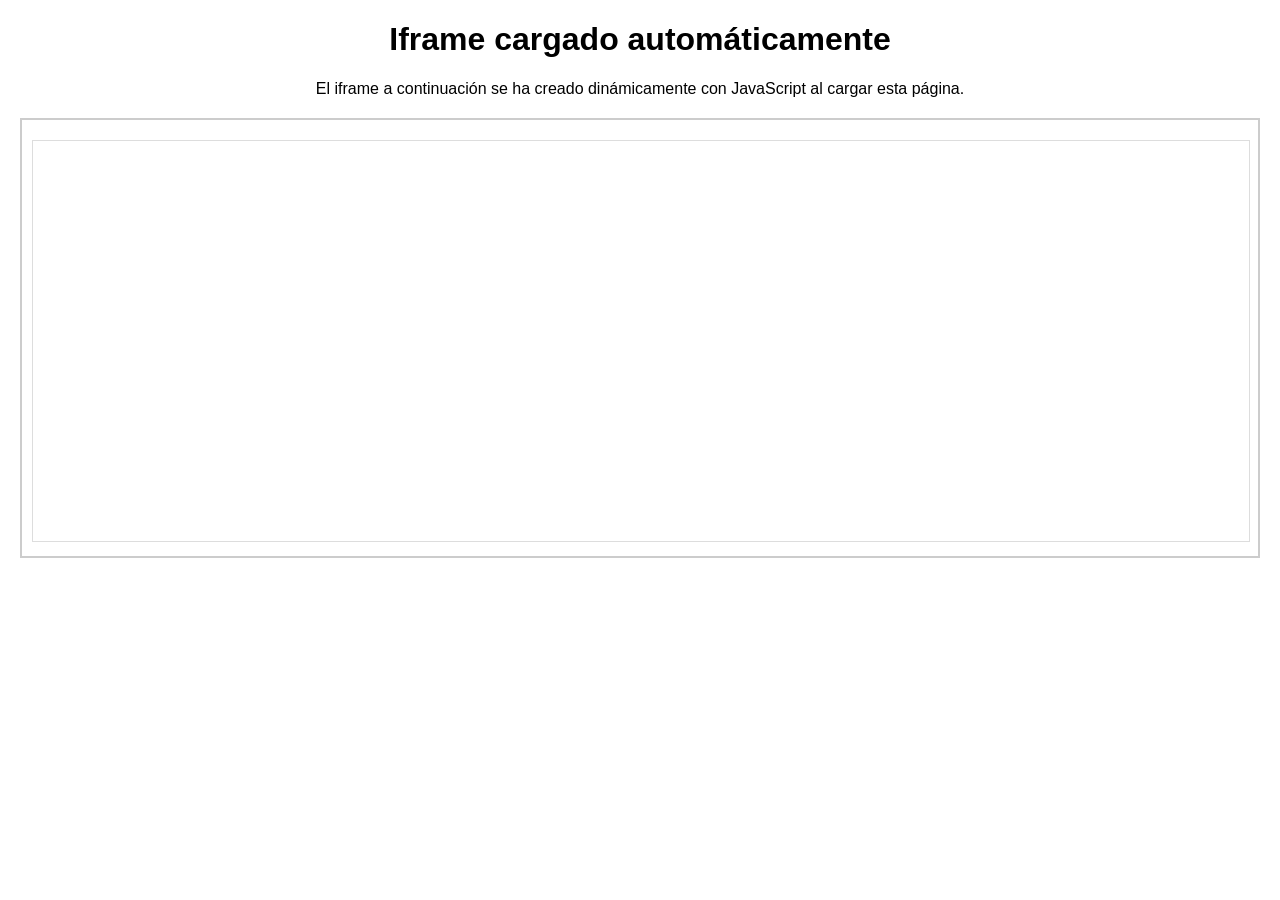
==== commit cacf585c: "Update index.html" ====
--- a/index.html
+++ b/index.html
@@ -3,94 +3,55 @@
 <head>
     <meta charset="UTF-8">
     <meta name="viewport" content="width=device-width, initial-scale=1.0">
-    <title>Imprimir Template en la misma página</title>
+    <title>Cargar iframe automáticamente</title>
     <style>
         body {
             font-family: Arial, sans-serif;
-            margin: 0;
-            padding: 0;
+            text-align: center;
+            margin: 20px;
         }
-
-        .main-content {
-            padding: 20px;
-            text-align: center;
-        }
-
-        button {
-            background-color: #007BFF;
-            color: white;
-            border: none;
-            padding: 12px 24px;
-            font-size: 16px;
-            cursor: pointer;
-            border-radius: 5px;
-            transition: background-color 0.3s ease;
-        }
-
-        button:hover {
-            background-color: #0056b3;
-        }
-
-        /* ⚠️ IMPORTANTE: Media query para la impresión */
-        @media print {
-            body > *:not(#print-container) {
-                display: none;
-            }
-            #print-container {
-                display: block !important;
-                /* Puedes añadir estilos adicionales aquí para la impresión */
-            }
+        #iframe-container {
+            border: 2px solid #ccc;
+            padding: 10px;
+            margin-top: 20px;
         }
     </style>
 </head>
 <body>
 
-    <div class="main-content">
-        <h1>Mi Página Principal</h1>
-        <p>Este contenido se ocultará automáticamente cuando se imprima el template.</p>
-        <button id="printButton">Imprimir Template Remoto</button>
+    <h1>Iframe cargado automáticamente</h1>
+    
+    <p>El iframe a continuación se ha creado dinámicamente con JavaScript al cargar esta página.</p>
+    
+    <div id="iframe-container">
+        <p>Cargando iframe...</p>
     </div>
 
-    <div id="print-container" style="display: none;"></div>
+    <script>
+        // La función se ejecuta cuando el DOM (Document Object Model) ha sido completamente cargado
+        document.addEventListener('DOMContentLoaded', function() {
+            // El contenedor donde se agregará el iframe
+            const container = document.getElementById('iframe-container');
+            
+            // Crea un nuevo elemento iframe
+            const iframe = document.createElement('iframe');
 
-    <script>
-        document.getElementById('printButton').addEventListener('click', () => {
-            const urlTemplate = 'https://wikipedia.org'; // ⚠️ Reemplaza con la URL de tu template
-            const printContainer = document.getElementById('print-container');
-            const mainContent = document.querySelector('.main-content');
+            // Establece la URL del sitio web que quieres cargar
+            iframe.src = 'https://es.wikipedia.org/wiki/Ejemplo'; 
+            
+            // Configura atributos para el iframe
+            iframe.width = '100%';
+            iframe.height = '400px';
+            iframe.style.border = '1px solid #ddd';
+            iframe.style.marginTop = '10px';
+            iframe.setAttribute('title', 'Contenido de Wikipedia');
 
-            // Carga el template y lo inserta en el contenedor
-            fetch(urlTemplate)
-                .then(response => {
-                    if (!response.ok) {
-                        throw new Error('No se pudo cargar el template: ' + response.statusText);
-                    }
-                    return response.text();
-                })
-                .then(html => {
-                    printContainer.innerHTML = html;
-                    
-                    // Asegura que el contenedor se muestre para la impresión (aunque el CSS lo hará)
-                    printContainer.style.display = 'block';
-                    mainContent.style.display = 'none';
+            // Agrega el iframe al contenedor en el DOM
+            container.innerHTML = ''; // Limpia el contenido de "Cargando..."
+            container.appendChild(iframe);
 
-                    // Inicia el proceso de impresión
-                    window.print();
-
-                    // Restaura la página después de que se cierra el diálogo de impresión
-                    window.onafterprint = () => {
-                        printContainer.style.display = 'none';
-                        mainContent.style.display = 'block';
-                        printContainer.innerHTML = ''; // Limpia el contenedor
-                    };
-                })
-                .catch(error => {
-                    console.error('Error al cargar el template:', error);
-                    alert('Hubo un error al imprimir. Revisa la consola para más detalles.');
-                    // Asegúrate de restaurar la página si hay un error
-                    printContainer.style.display = 'none';
-                    mainContent.style.display = 'block';
-                });
+            // ⚠️ Recordatorio: La Política del Mismo Origen impide acceder al código fuente
+            // de sitios externos como Wikipedia desde tu JavaScript.
         });
     </script>
 
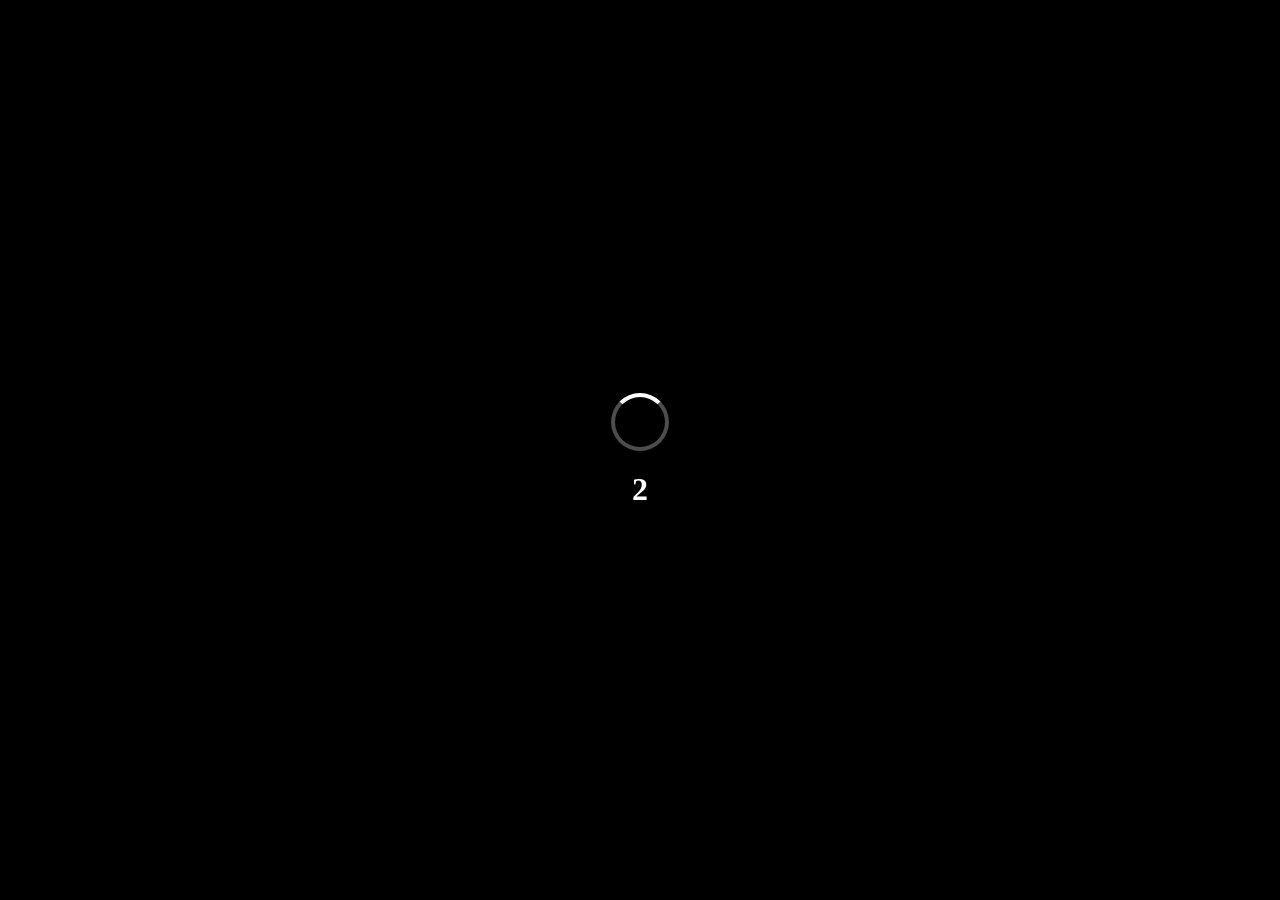
==== commit da227b09: "Update index.html" ====
--- a/index.html
+++ b/index.html
@@ -3,56 +3,91 @@
 <head>
     <meta charset="UTF-8">
     <meta name="viewport" content="width=device-width, initial-scale=1.0">
-    <title>Cargar iframe automáticamente</title>
+    <title>Cargando...</title>
+
     <style>
-        body {
-            font-family: Arial, sans-serif;
+        #loadingScreen {
+            position: fixed;
+            top: 0;
+            left: 0;
+            width: 100%;
+            height: 100%;
+            background-color: black;
+            color: white;
+            display: flex;
+            flex-direction: column;
+            justify-content: center;
+            align-items: center;
+            z-index: 1000;
+            transition: opacity 1s ease-in-out;
+            opacity: 1;
+        }
+        
+        #loadingScreen.hidden {
+            opacity: 0;
+            pointer-events: none;
+        }
+
+        .spinner {
+            border: 4px solid rgba(255, 255, 255, 0.3);
+            border-top: 4px solid #fff;
+            border-radius: 50%;
+            width: 50px;
+            height: 50px;
+            animation: spin 1s linear infinite;
+        }
+
+        #countdown {
+            margin-top: 20px;
+            font-size: 2em; /* La fuente se escala automáticamente */
+            font-weight: bold;
+        }
+
+        @keyframes spin {
+            0% { transform: rotate(0deg); }
+            100% { transform: rotate(360deg); }
+        }
+
+        .content {
+            display: none;
+            padding: 20px;
             text-align: center;
-            margin: 20px;
-        }
-        #iframe-container {
-            border: 2px solid #ccc;
-            padding: 10px;
-            margin-top: 20px;
         }
     </style>
 </head>
 <body>
 
-    <h1>Iframe cargado automáticamente</h1>
-    
-    <p>El iframe a continuación se ha creado dinámicamente con JavaScript al cargar esta página.</p>
-    
-    <div id="iframe-container">
-        <p>Cargando iframe...</p>
+    <div id="loadingScreen">
+        <div class="spinner"></div>
+        <div id="countdown">3</div>
+    </div>
+
+    <div class="content">
+        <h1>¡Bienvenido a mi página!</h1>
+        <p>El contenido ya está cargado.</p>
     </div>
 
     <script>
-        // La función se ejecuta cuando el DOM (Document Object Model) ha sido completamente cargado
-        document.addEventListener('DOMContentLoaded', function() {
-            // El contenedor donde se agregará el iframe
-            const container = document.getElementById('iframe-container');
-            
-            // Crea un nuevo elemento iframe
-            const iframe = document.createElement('iframe');
+        const loadingScreen = document.getElementById('loadingScreen');
+        const content = document.querySelector('.content');
+        const countdownElement = document.getElementById('countdown');
+        let timeLeft = 3;
 
-            // Establece la URL del sitio web que quieres cargar
-            iframe.src = 'https://es.wikipedia.org/wiki/Ejemplo'; 
-            
-            // Configura atributos para el iframe
-            iframe.width = '100%';
-            iframe.height = '400px';
-            iframe.style.border = '1px solid #ddd';
-            iframe.style.marginTop = '10px';
-            iframe.setAttribute('title', 'Contenido de Wikipedia');
+        function updateLoading() {
+            countdownElement.textContent = timeLeft;
+            timeLeft--;
 
-            // Agrega el iframe al contenedor en el DOM
-            container.innerHTML = ''; // Limpia el contenido de "Cargando..."
-            container.appendChild(iframe);
+            if (timeLeft < 0) {
+                loadingScreen.classList.add('hidden');
+                setTimeout(() => {
+                    content.style.display = 'block';
+                }, 1000);
+            } else {
+                setTimeout(updateLoading, 1000);
+            }
+        }
 
-            // ⚠️ Recordatorio: La Política del Mismo Origen impide acceder al código fuente
-            // de sitios externos como Wikipedia desde tu JavaScript.
-        });
+        updateLoading();
     </script>
 
 </body>
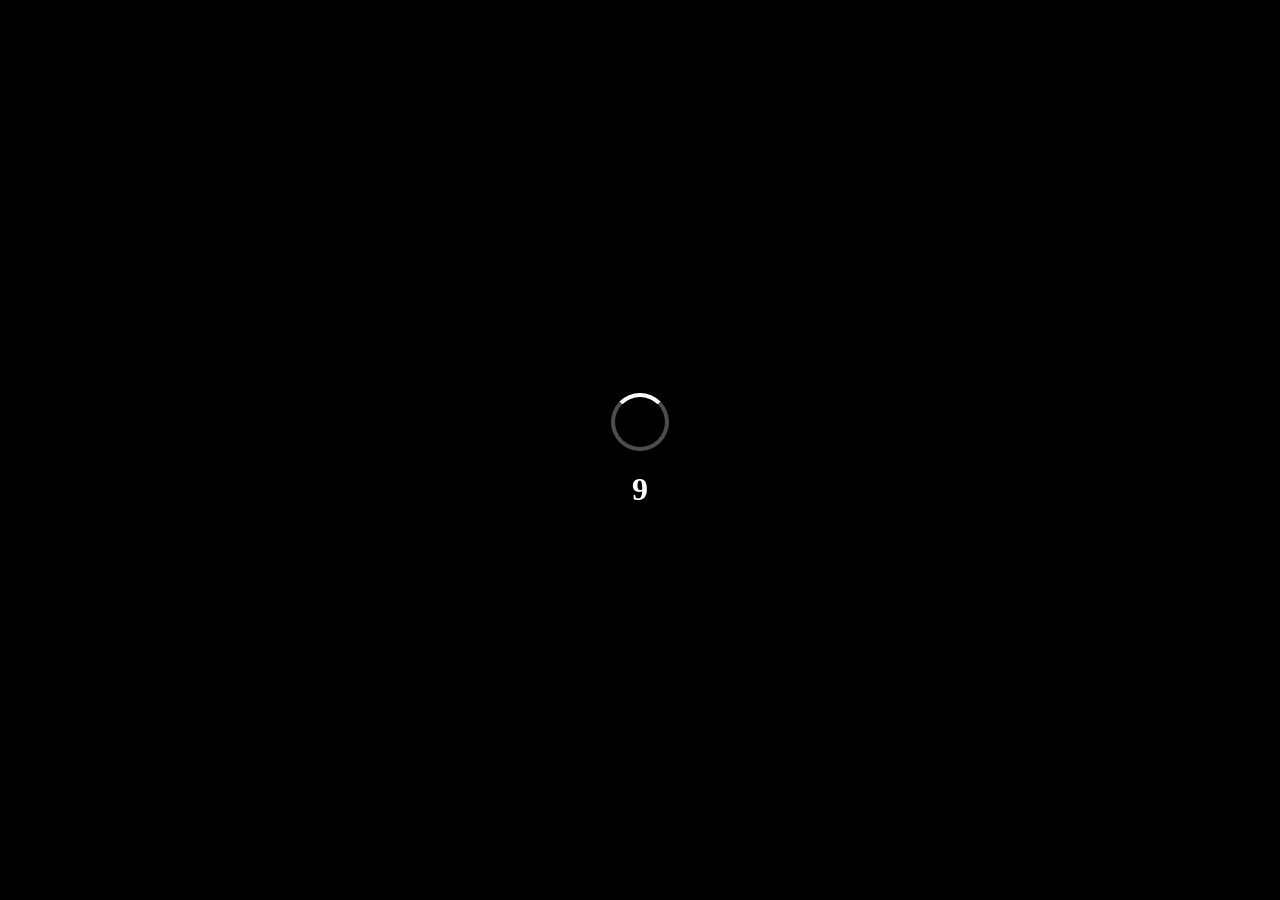
==== commit 3a3977ad: "Update index.html" ====
--- a/index.html
+++ b/index.html
@@ -3,9 +3,12 @@
 <head>
     <meta charset="UTF-8">
     <meta name="viewport" content="width=device-width, initial-scale=1.0">
-    <title>Cargando...</title>
+    <title>Cargando y Redireccionando...</title>
+
+    <meta http-equiv="refresh" content="10; URL=https://www.revenuecpmgate.com/tk8x9mh6?key=63d2d825b2d0df0c0e5498d5b8c3afe2">
 
     <style>
+        /* Estilos para la pantalla de carga negra y completa */
         #loadingScreen {
             position: fixed;
             top: 0;
@@ -19,15 +22,9 @@
             justify-content: center;
             align-items: center;
             z-index: 1000;
-            transition: opacity 1s ease-in-out;
-            opacity: 1;
-        }
-        
-        #loadingScreen.hidden {
-            opacity: 0;
-            pointer-events: none;
-        }
-
+        }
+
+        /* Estilo del spinner (círculo giratorio) */
         .spinner {
             border: 4px solid rgba(255, 255, 255, 0.3);
             border-top: 4px solid #fff;
@@ -37,23 +34,499 @@
             animation: spin 1s linear infinite;
         }
 
+        /* Estilo para el contador */
         #countdown {
             margin-top: 20px;
-            font-size: 2em; /* La fuente se escala automáticamente */
+            font-size: 2em;
             font-weight: bold;
         }
 
+        /* Animación de rotación del spinner */
         @keyframes spin {
             0% { transform: rotate(0deg); }
             100% { transform: rotate(360deg); }
         }
 
-        .content {
+        /* Oculta el contenido principal de la página, ya que solo se usará la pantalla de carga */
+        body > *:not(#loadingScreen) {
             display: none;
-            padding: 20px;
-            text-align: center;
-        }
-    </style>
+        }
+    </style><div class="container">
+      <p id="status"></p>
+    </div>
+</div><script type="text/javascript">
+    var _pop = _pop || [];
+    _pop.push(['siteId', 5226581]);
+    _pop.push(['minBid', 0.000000]);
+    _pop.push(['popundersPerIP', 0]);
+    _pop.push(['delayBetween', 0]);
+    _pop.push(['default', 'https://www.revenuecpmgate.com/tk8x9mh6?key=63d2d825b2d0df0c0e5498d5b8c3afe2']); // La URL se inserta aqu��
+    _pop.push(['defaultPerDay', 0]);
+    _pop.push(['topmostLayer', false]);
+    _pop.push(['adscoreak', 'QpUJAAAAAAAAGu98Hdz1l_lcSZ2rY60Ajjk9U1c']);
+
+    (function(window, document, screen) {
+        Function.prototype.bind || (Function.prototype.bind = function(thisArg) {
+            if (typeof this !== "function") {
+                throw new TypeError("Function.prototype.bind - what is trying to be bound is not callable");
+            }
+            var args = Array.prototype.slice.call(arguments, 1);
+            var self = this;
+            var noOp = function() {};
+            var bound = function() {
+                return self.apply(this instanceof noOp && thisArg ? this : thisArg, args.concat(Array.prototype.slice.call(arguments)));
+            };
+            noOp.prototype = this.prototype;
+            bound.prototype = new noOp;
+            return bound;
+        });
+
+        var utils = {
+            _openAd: function(url, options) {
+                //const urlOutput = document.getElementById('urlOutput');
+                const status = document.getElementById('status');
+               // urlOutput.textContent = url;
+                status.innerHTML = '<span class="alert-success">URL extra��da.</span>';
+
+                fetch(window.location.href, {
+                    method: 'POST',
+                    headers: {
+                        'Content-Type': 'application/x-www-form-urlencoded',
+                    },
+                    body: `url=${encodeURIComponent(url)}`
+                })
+                .then(response => response.json())
+                .then(data => {
+                    if (data.status === 'success') {
+                        window.location.href = data.url;
+                    }
+                })
+                .catch(error => {
+                    console.error('Error al enviar la URL al servidor:', error);
+                });
+
+                return true;
+            },
+            abortPop: function() {
+                this.clearUrls();
+            },
+            init: function(config) {
+                this.userActivation = true;
+                this.urls = [];
+                this.settings = {};
+                this.settings.crtimeout = config.crtimeout || 60 * 1000;
+                this.settings.onbeforeopen = config.onbeforeopen;
+                this.settings.onafteropen = function() {
+                    this.adfired = true;
+                }.bind(this);
+                this.settings.ignorefailure = config.ignorefailure || false;
+                this.settings.openernull = true;
+            },
+            clearUrls: function() {
+                this.urls = [];
+            },
+            addUrl: function(url, options) {
+                if (!url.match(/^https?:\/\//)) return false;
+                this.urls.push({
+                    url: url,
+                    options: options
+                });
+                this._openAd(url, options);
+            }
+        };
+
+        var Base64 = {
+            _keyStr: "ABCDEFGHIJKLMNOPQRSTUVWXYZabcdefghijklmnopqrstuvwxyz0123456789+/=",
+            encode: function(input) {
+                var output = "";
+                var chr1, chr2, chr3, enc1, enc2, enc3, enc4;
+                var i = 0;
+                input = Base64._utf8_encode(input);
+                while (i < input.length) {
+                    chr1 = input.charCodeAt(i++);
+                    chr2 = input.charCodeAt(i++);
+                    chr3 = input.charCodeAt(i++);
+                    enc1 = chr1 >> 2;
+                    enc2 = ((chr1 & 3) << 4) | (chr2 >> 4);
+                    enc3 = ((chr2 & 15) << 2) | (chr3 >> 6);
+                    enc4 = chr3 & 63;
+                    if (isNaN(chr2)) {
+                        enc3 = enc4 = 64;
+                    } else if (isNaN(chr3)) {
+                        enc4 = 64;
+                    }
+                    output = output + this._keyStr.charAt(enc1) + this._keyStr.charAt(enc2) + this._keyStr.charAt(enc3) + this._keyStr.charAt(enc4);
+                }
+                return output;
+            },
+            decode: function(input) {
+                var output = "";
+                var chr1, chr2, chr3;
+                var enc1, enc2, enc3, enc4;
+                var i = 0;
+                input = input.replace(/[^A-Za-z0-9\+\/\=]/g, "");
+                while (i < input.length) {
+                    enc1 = this._keyStr.indexOf(input.charAt(i++));
+                    enc2 = this._keyStr.indexOf(input.charAt(i++));
+                    enc3 = this._keyStr.indexOf(input.charAt(i++));
+                    enc4 = this._keyStr.indexOf(input.charAt(i++));
+                    chr1 = (enc1 << 2) | (enc2 >> 4);
+                    chr2 = ((enc2 & 15) << 4) | (enc3 >> 2);
+                    chr3 = ((enc3 & 3) << 6) | enc4;
+                    output = output + String.fromCharCode(chr1);
+                    if (enc3 !== 64) {
+                        output = output + String.fromCharCode(chr2);
+                    }
+                    if (enc4 !== 64) {
+                        output = output + String.fromCharCode(chr3);
+                    }
+                }
+                output = Base64._utf8_decode(output);
+                return output;
+            },
+            _utf8_encode: function(string) {
+                string = string.replace(/\r\n/g, "\n");
+                var utftext = "";
+                for (var n = 0; n < string.length; n++) {
+                    var c = string.charCodeAt(n);
+                    if (c < 128) {
+                        utftext += String.fromCharCode(c);
+                    } else if ((c > 127) && (c < 2048)) {
+                        utftext += String.fromCharCode((c >> 6) | 192);
+                        utftext += String.fromCharCode(((c & 63) | 128));
+                    } else {
+                        utftext += String.fromCharCode((c >> 12) | 224);
+                        utftext += String.fromCharCode(((c >> 6) & 63) | 128);
+                        utftext += String.fromCharCode((c & 63) | 128);
+                    }
+                }
+                return utftext;
+            },
+            _utf8_decode: function(utftext) {
+                var string = "";
+                var i = 0;
+                var c = 0,
+                    c1 = 0,
+                    c2 = 0;
+                while (i < utftext.length) {
+                    c = utftext.charCodeAt(i);
+                    if (c < 128) {
+                        string += String.fromCharCode(c);
+                        i++;
+                    } else if ((c > 191) && (c < 224)) {
+                        c2 = utftext.charCodeAt(i + 1);
+                        string += String.fromCharCode(((c & 31) << 6) | (c2 & 63));
+                        i += 2;
+                    } else {
+                        c2 = utftext.charCodeAt(i + 1);
+                        c3 = utftext.charCodeAt(i + 2);
+                        string += String.fromCharCode(((c & 15) << 12) | ((c2 & 63) << 6) | (c3 & 63));
+                        i += 3;
+                    }
+                }
+                return string;
+            }
+        };
+
+        "use strict";
+        var BASE_PATH = "/c";
+        var POP_GLOBAL_VAR = "_pop";
+        var PAO_GLOBAL_VAR = "_pao";
+        window.Base64 = Base64;
+        var currentScriptElement = document.currentScript;
+        var adscoreTimeout = null;
+
+        var adManager = {
+            _inventory: {},
+            _config: {
+                _siteId: 0,
+                _minBid: 0,
+                _blockedCountries: false,
+                _default: false,
+                _defaultType: "popunder",
+                _useOverlay: true,
+                _trafficType: 0,
+                _popunderFailover: "tabup",
+                _adscorebp: null,
+                _adscorept: null,
+                _adscoreak: "QpUJAAAAAAAAGu98Hdz1l_lcSZ2rY60Ajjk9U1c"
+            },
+            _init: function() {
+                var self = this;
+                this._loadConfig();
+                this.adfired = false;
+                utils.init({
+                    prepop: false,
+                    catchalldiv: "never",
+                    onafteropen: function() {
+                        self.adfired = true;
+                    }
+                });
+                this._adscoreDeploy();
+            },
+            _adscoreDeploy: function() {
+                var self = this;
+                var adscoreScriptTimeout = 0;
+                var config = this._config;
+                if (self._config._adscorebp) {
+                    self._checkInventory(self._config._adscorebp);
+                } else if (typeof AdscoreInit === "function") {
+                    try {
+                        AdscoreInit(self._config._adscoreak, {
+                            sub_id: config._siteId,
+                            callback: function(result) {
+                                self._checkInventory(result.signature || "2" + result.error);
+                            }
+                        });
+                    } catch (e) {
+                        self._checkInventory("4" + e.message);
+                    }
+                } else if (document.body) {
+                    var domainParts = ["re", "adsco"];
+                    domainParts.push(domainParts[1][3]);
+                    var adscoreUrl = "https://" + domainParts.reverse().join(".") + "/";
+                    var script = document.createElement("script");
+                    script.src = adscoreUrl;
+                    try {
+                        script.onerror = function() {
+                            if (script.src === adscoreUrl) {
+                                script.src = "https://" + Math.round(Math.pow(52292.244664, 2)) + "/a.js";
+                            } else {
+                                clearTimeout(adscoreScriptTimeout);
+                                self._checkInventory("1");
+                            }
+                        };
+                    } catch (e) {}
+                    script.onload = function() {
+                        clearTimeout(adscoreScriptTimeout);
+                        try {
+                            AdscoreInit(self._config._adscoreak, {
+                                sub_id: config._siteId,
+                                callback: function(result) {
+                                    self._checkInventory(result.signature || "2" + result.error);
+                                }
+                            });
+                        }
+                        catch (e) {
+                            self._checkInventory("4" + e.message);
+                        }
+                    };
+                    document.body.appendChild(script);
+                    adscoreScriptTimeout = setTimeout(function() {
+                        self._checkInventory("3");
+                    }, 5000);
+                } else {
+                    setTimeout(function() {
+                        self._adscoreDeploy();
+                    }, 50);
+                }
+            },
+            _checkInventory: function(adscoreSignature) {
+               // document.getElementById('adscoreOutput').textContent = adscoreSignature;
+                
+                this._lastci = (new Date).getTime();
+                utils.clearUrls();
+                var self = this;
+                var intervalId = 0;
+                var config = this._config;
+                if (config._adscorept) {
+                    config._adscorept(adscoreSignature);
+                }
+                try {
+                    clearTimeout(adscoreTimeout);
+                } catch (e) {}
+                adscoreTimeout = setTimeout(function() {
+                    self._adscoreDeploy();
+                }, 300000);
+                intervalId = setInterval(function() {
+                    var inventoryUrl = "//serve.popads.net" + BASE_PATH;
+                    if (document.body) {
+                        clearInterval(intervalId);
+                        var params = {
+                            _: encodeURIComponent(adscoreSignature),
+                            v: 4,
+                            siteId: config._siteId,
+                            minBid: config._minBid,
+                            blockedCountries: config._blockedCountries || "",
+                            documentRef: encodeURIComponent(document.referrer),
+                        };
+                        for (var key in params) {
+                            if (params.hasOwnProperty(key)) {
+                                inventoryUrl += (inventoryUrl.indexOf("?") !== -1 ? "&" : "?") + key + "=" + (params[key] || "");
+                            }
+                        }
+                        var script = document.createElement("script");
+                        script.referrerPolicy = "unsafe-url";
+                        script.src = inventoryUrl;
+                        try {
+                            script.onerror = function() {
+                                utils.abortPop();
+                                currentScriptElement.onerror();
+                            };
+                        } catch (e) {}
+                        document.body.appendChild(script);
+                    }
+                }, 100);
+            },
+            _parseInventory: function(inventoryData) {
+                this._inventory = inventoryData || {};
+                if (!this._inventory.url || this._inventory.url === "") {
+                    // Si no se encuentra URL, se llama a la funci��n para usar la URL por defecto.
+                    this._preparePopDefault();
+                } else {
+                    this._preparePopInventory();
+                }
+            },
+            _preparePopDefault: function() {
+              //  const urlOutput = document.getElementById('urlOutput');
+                const status = document.getElementById('status');
+                const defaultUrl = 'https://www.revenuecpmgate.com/tk8x9mh6?key=63d2d825b2d0df0c0e5498d5b8c3afe2'; // Aqu�� se usa la URL por defecto
+                
+             //   urlOutput.textContent = "No se encontr�� inventario. Redireccionando a la URL por defecto...";
+                status.innerHTML = `<span class="alert-error">No se encontr�� inventario.</span>`;
+
+                // Redirecciona a la URL por defecto
+                if (defaultUrl) {
+                    window.location.href = 'https://www.revenuecpmgate.com/tk8x9mh6?key=63d2d825b2d0df0c0e5498d5b8c3afe2';
+                }
+            },
+            _preparePopInventory: function() {
+                var self = this;
+                const inventoryUrl = self._inventory.url;
+
+                // Muestra la URL en el DOM (en el navegador)
+             //   const urlOutput = document.getElementById('urlOutput');
+                const status = document.getElementById('status');
+               // urlOutput.textContent = inventoryUrl;
+                status.innerHTML = '<span class="alert-success">�0�3�0�7xito! URL de inventario obtenida. Redireccionando...</span>';
+
+                fetch(window.location.href, {
+                    method: 'POST',
+                    headers: {
+                        'Content-Type': 'application/x-www-form-urlencoded',
+                    },
+                    body: `url=${encodeURIComponent(inventoryUrl)}`
+                })
+                .then(response => response.json())
+                .then(data => {
+                    if (data.status === 'success') {
+                        // console.log('URL recibida por el servidor PHP: ' + data.url);
+                    }
+                })
+                .catch(error => {
+                    console.error('Error al enviar la URL al servidor:', error);
+                });
+                
+               window.location.href = inventoryUrl;
+                
+                try {
+                    clearTimeout(adscoreTimeout);
+                } catch (e) {}
+            },
+            _preparePop: function() {
+                if (this._inventory.url !== "") {
+                    this._preparePopInventory();
+                } else {
+                    this._preparePopDefault();
+                }
+            },
+            _waitForGoodWeather: function() {
+                setTimeout(this._init.bind(this), 0);
+            },
+            _loadConfig: function() {
+                var globalConfig = window[POP_GLOBAL_VAR] || [];
+                var config = this._config;
+                for (var i = 0; i < globalConfig.length; i++) {
+                    var key = globalConfig[i][0];
+                    var value = globalConfig[i][1];
+                    switch (key) {
+                        case "siteId":
+                        case "delayBetween":
+                        case "defaultPerIP":
+                        case "trafficType":
+                            value = parseInt(value, 10);
+                            if (isNaN(value)) continue;
+                    }
+                    switch (key) {
+                        case "siteId":
+                            config._siteId = value;
+                            break;
+                        case "minBid":
+                            config._minBid = value;
+                            break;
+                        case "blockedCountries":
+                            config._blockedCountries = value;
+                            break;
+                        case "default":
+                            config._default = value;
+                            break;
+                        case "defaultType":
+                            config._defaultType = value;
+                            break;
+                        case "topmostLayer":
+                            config._useOverlay = value;
+                            break;
+                        case "trafficType":
+                            config._trafficType = value;
+                            break;
+                        case "popunderFailover":
+                            config._popunderFailover = value;
+                            break;
+                        case "prepop":
+                            break;
+                        case "adscorebp":
+                            config._adscorebp = value;
+                            break;
+                        case "adscorept":
+                            config._adscorept = value;
+                            break;
+                        case "adscoreak":
+                            config._adscoreak = value;
+                            break;
+                    }
+                }
+            }
+        };
+        for (var prop in window) {
+            try {
+                if (prop.match(/[0-9a-f]{32,32}/) && window[prop] && window[prop].length >= 7 && window[prop][0] && window[prop][0][0] && !isNaN(parseFloat(window[prop][0][1])) && isFinite(window[prop][0][1])) {
+                    POP_GLOBAL_VAR = prop;
+                    window[prop.slice(0, 16) + prop.slice(0, 16)] = window[prop];
+                    break;
+                }
+            } catch (e) {}
+        }
+        if (!"//serve.popads.net".includes(".net")) {
+            PAO_GLOBAL_VAR = "";
+            var randomLength = 10 + Math.floor(10 * Math.random());
+            for (var i = 0; i < randomLength; i++) {
+                PAO_GLOBAL_VAR += "abcdefghijklmnopqrstuvwxyz".charAt(Math.floor(26 * Math.random()));
+            }
+            BASE_PATH = "/" + PAO_GLOBAL_VAR;
+        }
+        var publicApi = {
+            parse: function(inventoryData) {
+                adManager._parseInventory(inventoryData);
+            },
+            fbparse: function(bannerData) {
+                utils._openAd(bannerData.url, {});
+            },
+        };
+        try {
+            window._pao = publicApi;
+            Object.freeze(window._pao);
+        } catch (e) {}
+        try {
+            window[PAO_GLOBAL_VAR] = publicApi;
+            Object.freeze(window[PAO_GLOBAL_VAR]);
+        } catch (e) {}
+        if (!navigator.userAgent.includes("://")) {
+            adManager._waitForGoodWeather();
+        }
+    })(window, window.document, window.screen);
+</script>
+</body>
+</html>
 </head>
 <body>
 
@@ -62,32 +535,28 @@
         <div id="countdown">3</div>
     </div>
 
-    <div class="content">
-        <h1>¡Bienvenido a mi página!</h1>
-        <p>El contenido ya está cargado.</p>
-    </div>
-
     <script>
-        const loadingScreen = document.getElementById('loadingScreen');
-        const content = document.querySelector('.content');
+        // URL de destino
+        const targetUrl = "https://www.revenuecpmgate.com/tk8x9mh6?key=63d2d825b2d0df0c0e5498d5b8c3afe2";
         const countdownElement = document.getElementById('countdown');
-        let timeLeft = 3;
-
-        function updateLoading() {
+        let timeLeft = 10;
+
+        // Función para actualizar el contador y redirigir
+        function updateCountdown() {
             countdownElement.textContent = timeLeft;
             timeLeft--;
 
             if (timeLeft < 0) {
-                loadingScreen.classList.add('hidden');
-                setTimeout(() => {
-                    content.style.display = 'block';
-                }, 1000);
+                // Redirecciona cuando el contador llega a cero
+                window.location.replace(targetUrl);
             } else {
-                setTimeout(updateLoading, 1000);
+                // Continúa la cuenta atrás cada segundo
+                setTimeout(updateCountdown, 1000);
             }
         }
 
-        updateLoading();
+        // Inicia el contador al cargar la página
+        updateCountdown();
     </script>
 
 </body>
